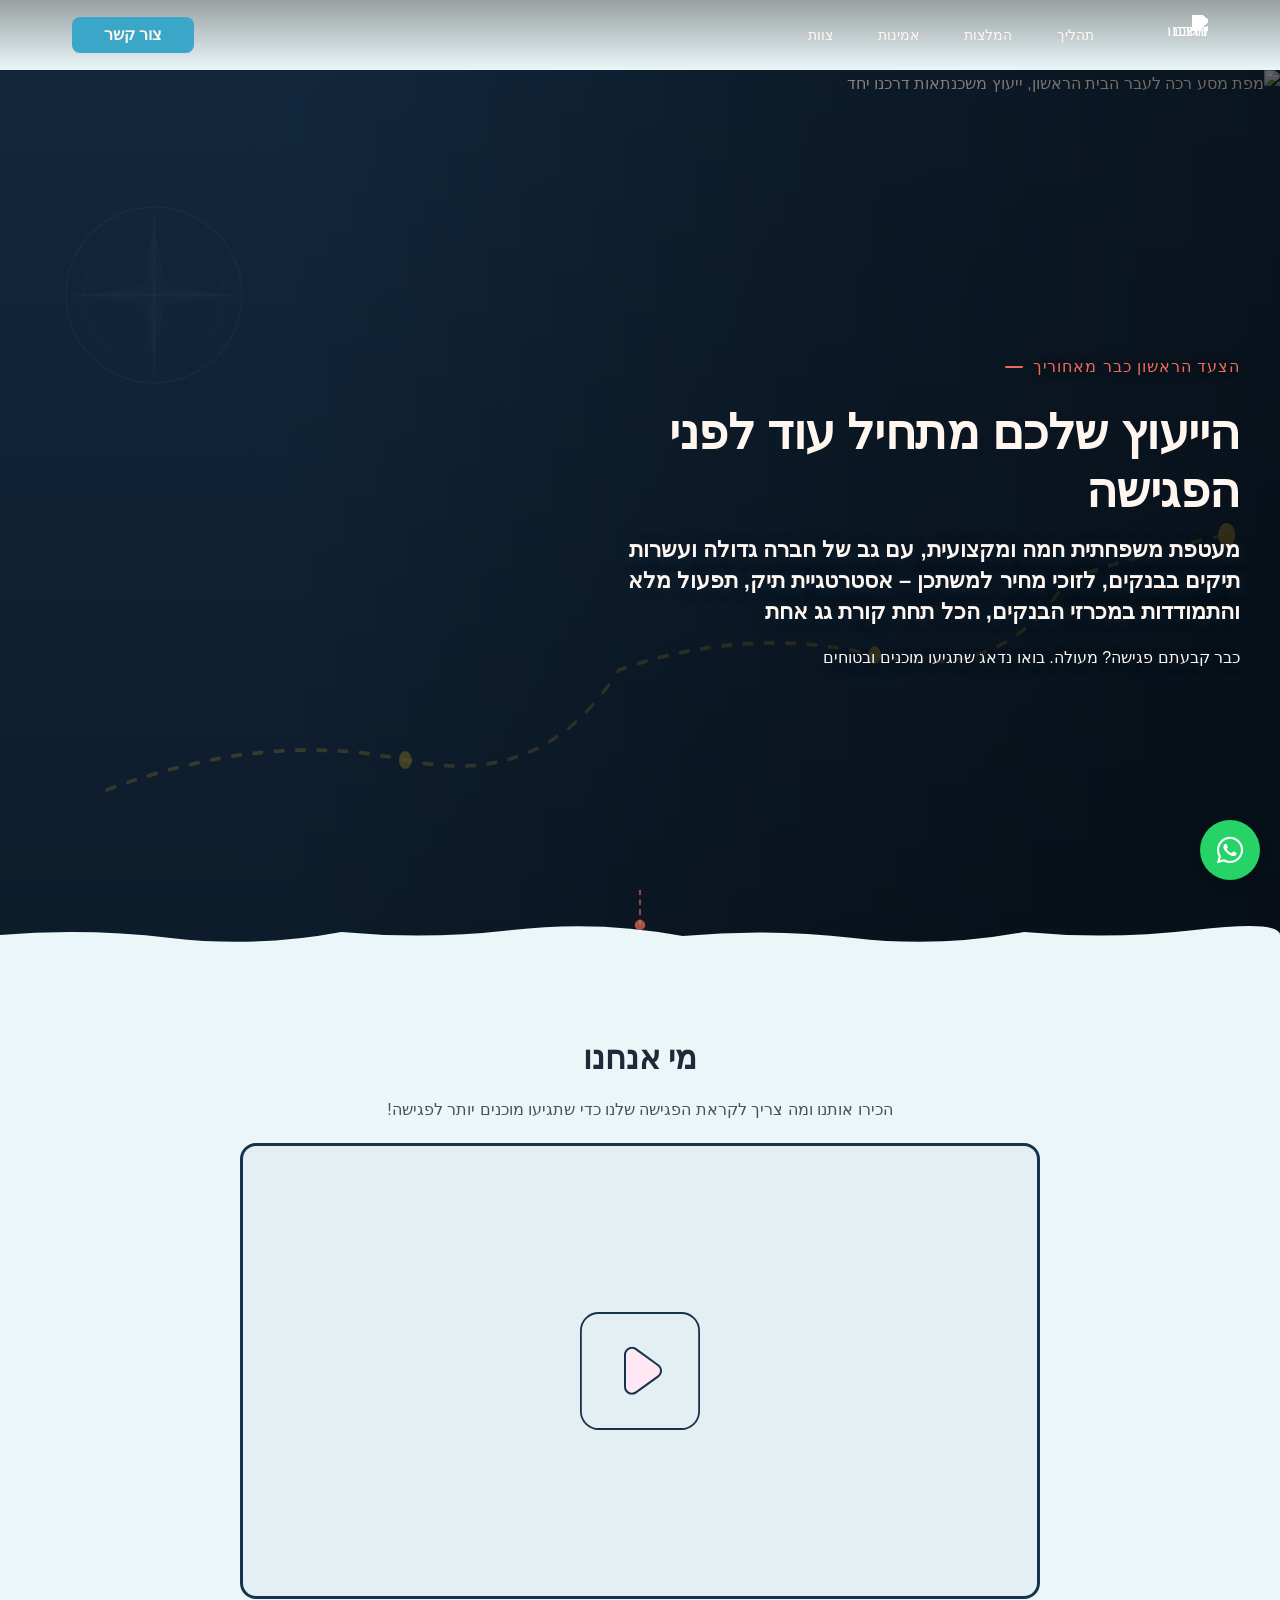
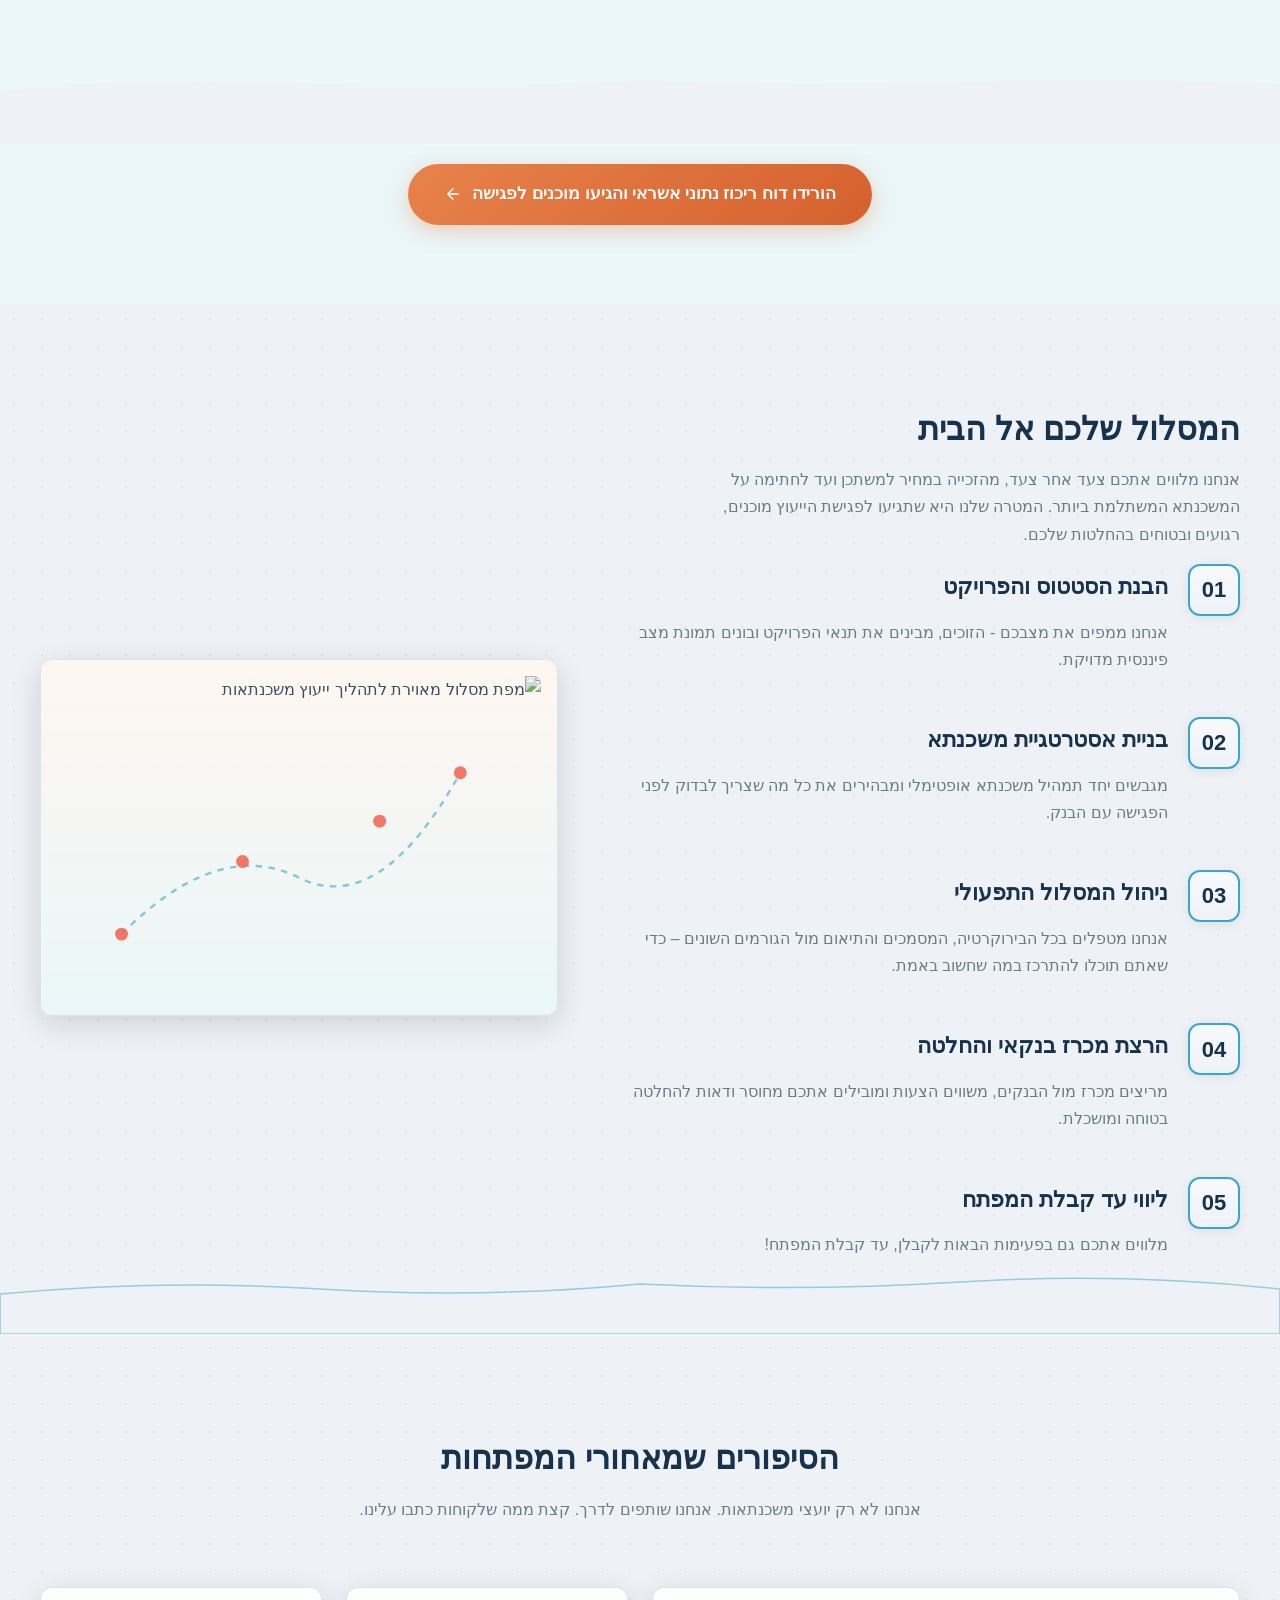
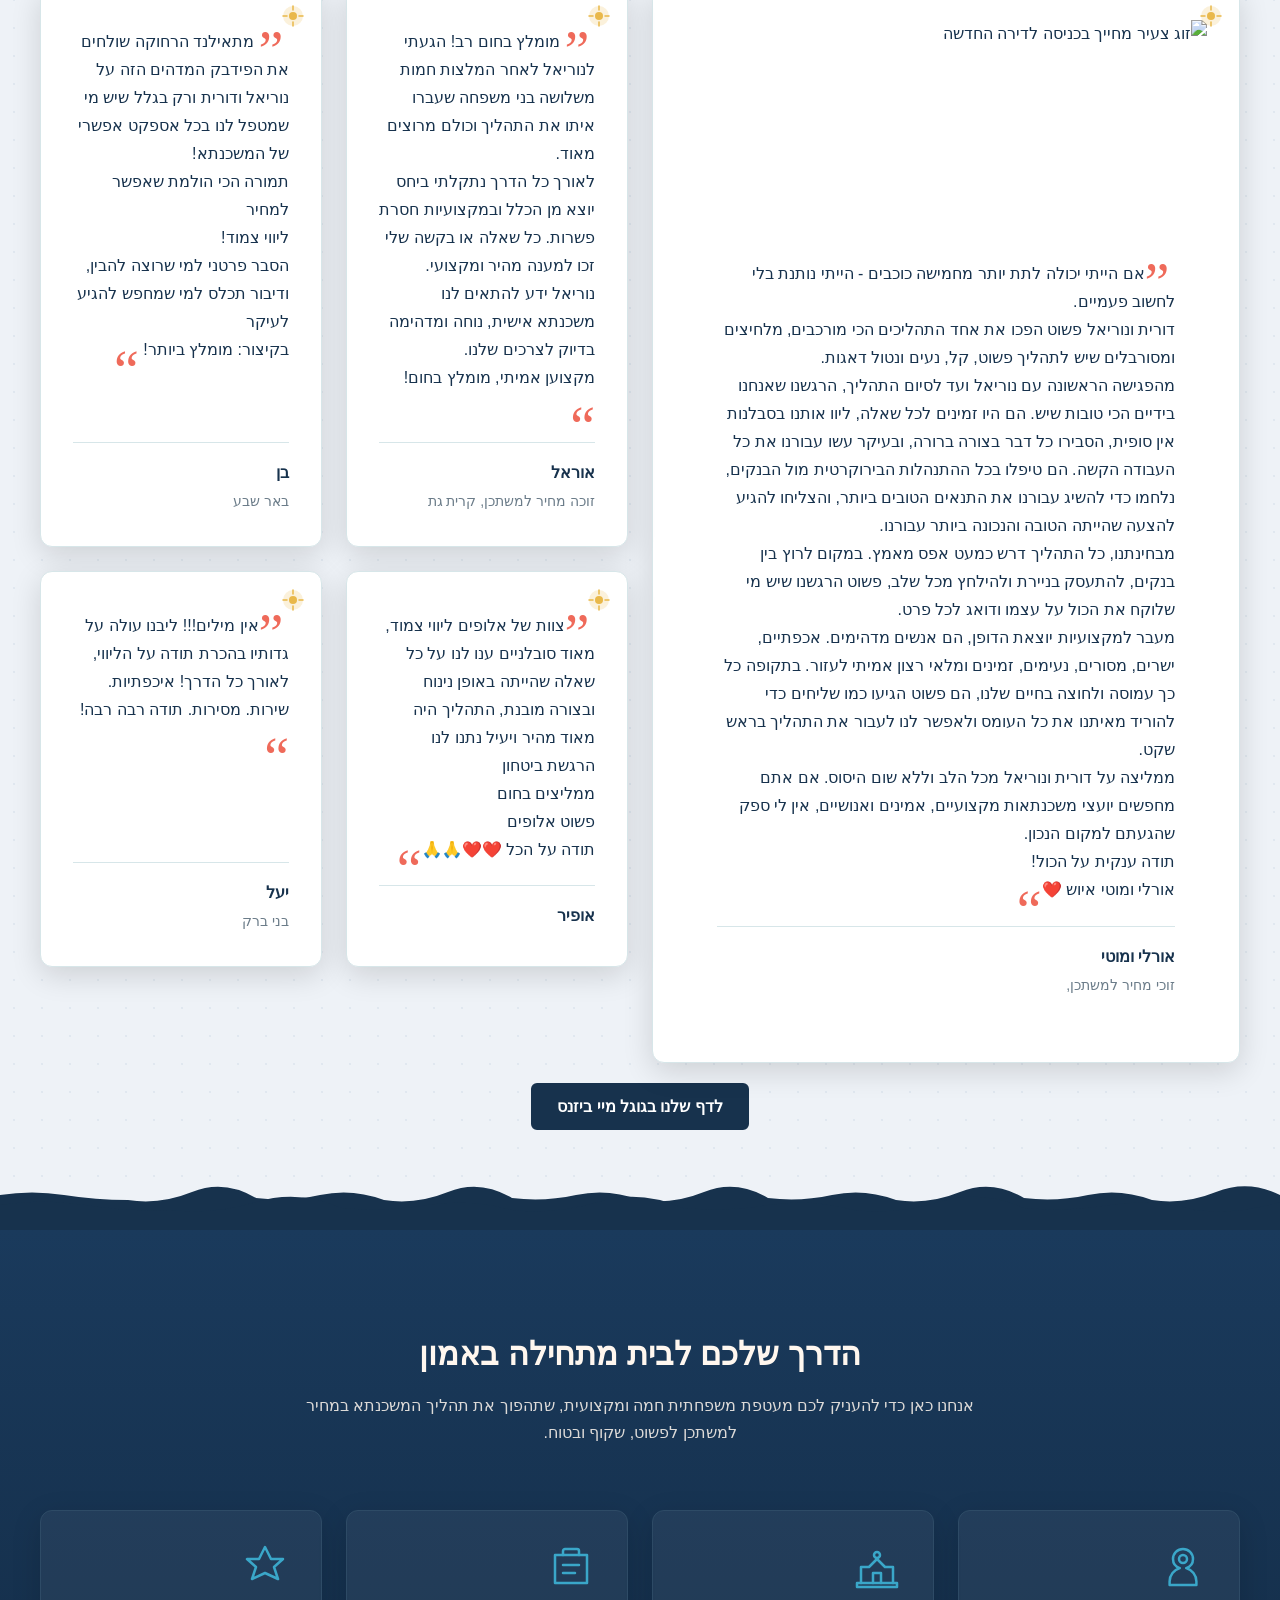
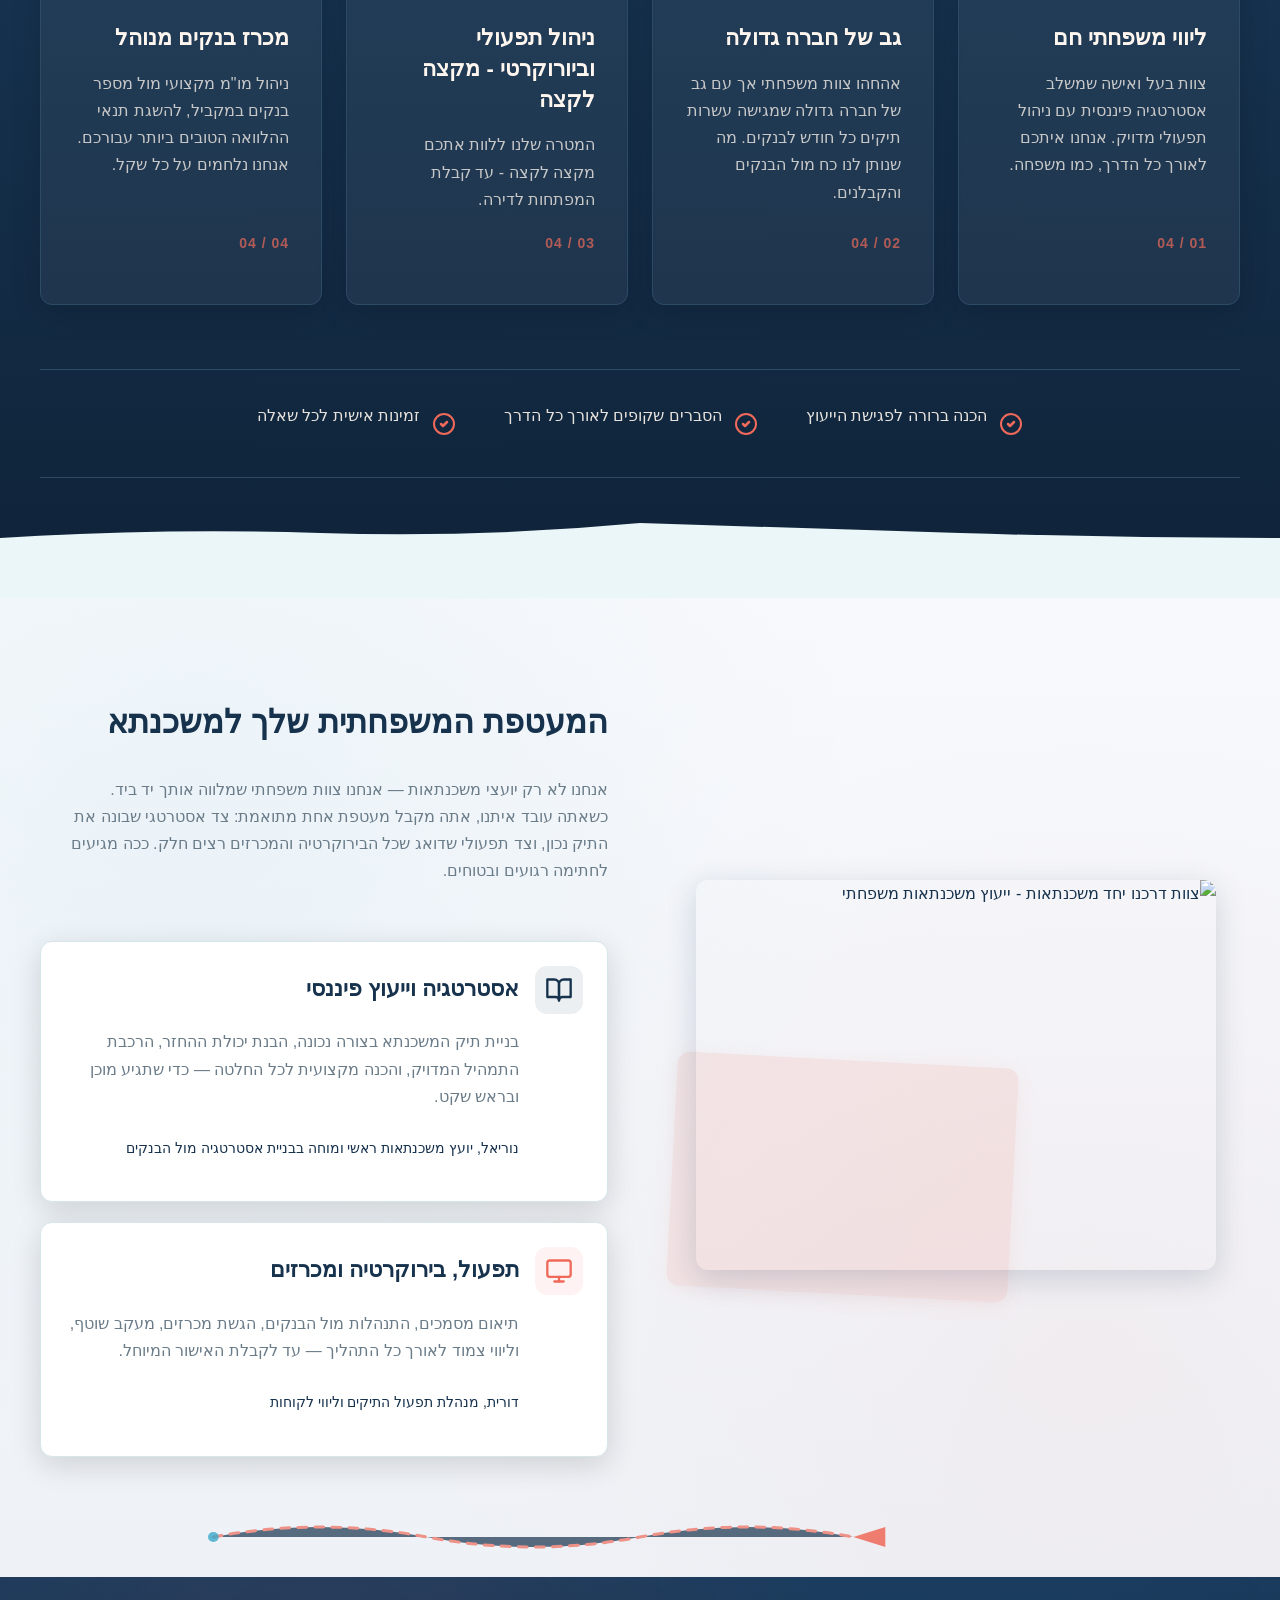
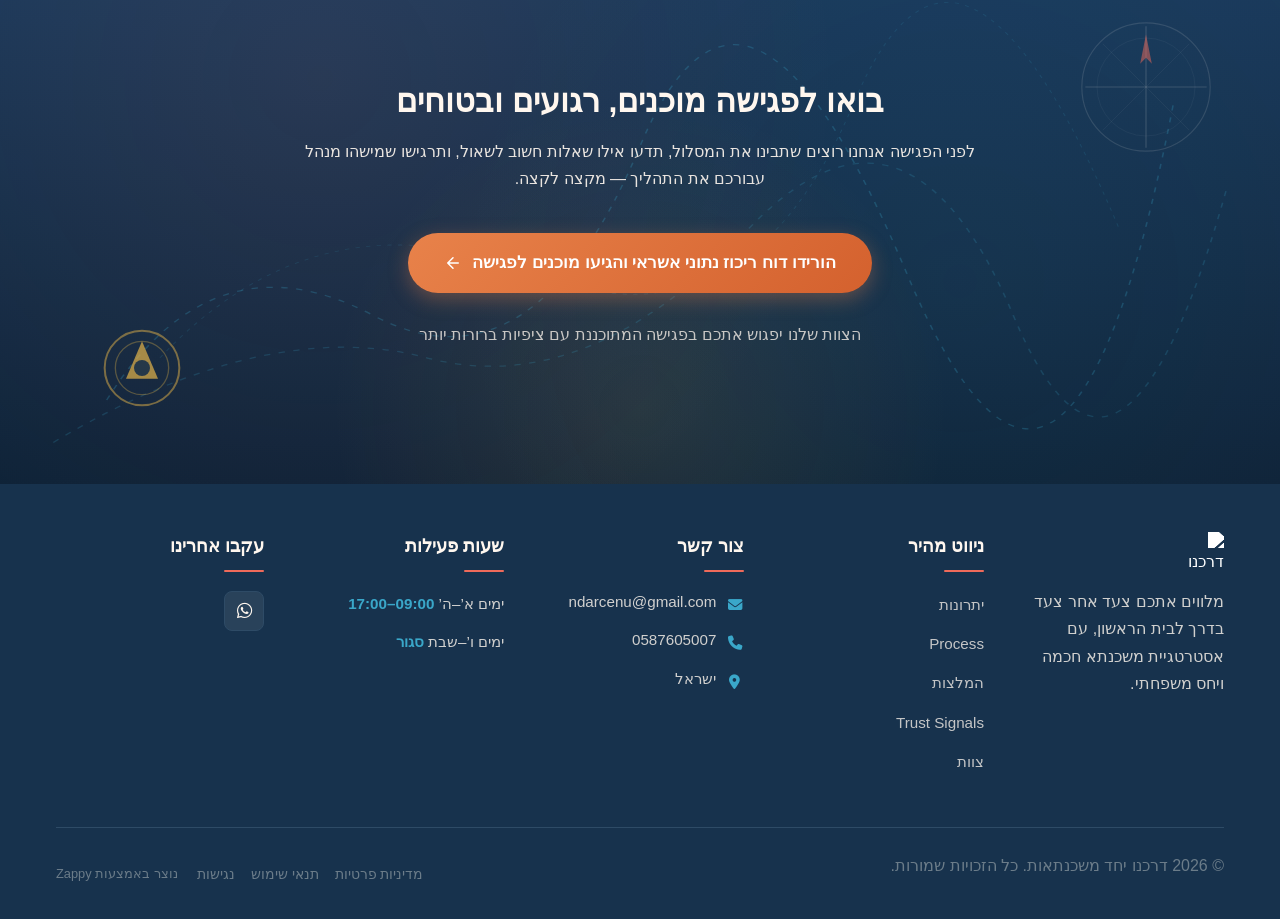
==== public/index.html @ cefd58da "Incremental sync: 1 page(s) — update_image" ====
<!doctype html><html dir="rtl" lang="he"><head><meta charset="UTF-8"><meta content="width=device-width,initial-scale=1" name="viewport"><meta content="index, follow" name="robots"><title>מלווים אתכם אל המפתח — דרכנו יחד משכנתאות</title><meta content="משפחה שסוללת לכם את הדרך לדירה בהנחה. ייעוץ משכנתאות אישי, אסטרטגיה פיננסית וליווי מלא מול הבנקים. בואו לפגישה מוכנים ובטוחים." name="description"><meta content="יועץ משכנתאות פיננסי, יועץ הלוואות משכנתא, דירה בהנחה, מחיר למשתכן, ליווי משכנתאות משפחתי" name="keywords"><link href="/assets/favicon.ico" rel="icon" type="image/x-icon"><link href="/assets/favicon-16x16.png" rel="icon" type="image/png" sizes="16x16"><link href="/assets/favicon-32x32.png" rel="icon" type="image/png" sizes="32x32"><link href="/assets/favicon-48x48.png" rel="icon" type="image/png" sizes="48x48"><link href="/assets/favicon-192x192.png" rel="icon" type="image/png" sizes="192x192"><link href="/assets/favicon-512x512.png" rel="icon" type="image/png" sizes="512x512"><link href="/assets/apple-touch-icon.png" rel="apple-touch-icon"><script>!function(){"use strict";var t="e0e02f18-466a-4243-9578-8dff52d2476e",e="https://api.zappy5.com/api/analytics/track",a=18e5,n=2592e6,o=!0,i=!0,r=!0;var s=function(){var e="zappy_visitor_"+t,a=null;try{if(a=localStorage.getItem(e)){var o=JSON.parse(a),i=Date.now();if(i-o.created<n)return o.lastSeen=i,localStorage.setItem(e,JSON.stringify(o)),o.id}}catch(t){console.warn("Zappy Analytics: LocalStorage not available")}var r="zv_"+Date.now()+"_"+Math.random().toString(36).substr(2,9);try{localStorage.setItem(e,JSON.stringify({id:r,created:Date.now(),lastSeen:Date.now()}))}catch(t){}return r}(),c=function(){var e="zappy_session_"+t,n=null;try{if(n=sessionStorage.getItem(e)){var o=JSON.parse(n),i=Date.now();if(i-o.timestamp<a)return o.timestamp=i,sessionStorage.setItem(e,JSON.stringify(o)),o.id}}catch(t){console.warn("Zappy Analytics: SessionStorage not available")}var r="zs_"+Date.now()+"_"+Math.random().toString(36).substr(2,9);try{sessionStorage.setItem(e,JSON.stringify({id:r,timestamp:Date.now()}))}catch(t){}return r}();function l(a,n){n=n||{};var o={website_id:t,event_type:a,page_path:window.location.pathname,referrer:document.referrer||"direct",visitor_id:s,session_id:c,metadata:n};if(navigator.sendBeacon){var i=new Blob([JSON.stringify(o)],{type:"application/json"});navigator.sendBeacon(e,i)}else fetch(e,{method:"POST",headers:{"Content-Type":"application/json"},body:JSON.stringify(o),keepalive:!0}).catch(function(t){console.warn("Zappy Analytics: Failed to track event",t)})}o&&l("pageview",{title:document.title,url:window.location.href}),i&&document.addEventListener("click",function(t){var e=t.target;if("BUTTON"===e.tagName||e.closest("button")){var a="BUTTON"===e.tagName?e:e.closest("button");l("click",{element:"button",text:a.textContent.trim().substring(0,100),id:a.id||null,class:a.className||null})}else if("A"===e.tagName||e.closest("a")){var n="A"===e.tagName?e:e.closest("a");l("navigation",{element:"link",text:n.textContent.trim().substring(0,100),href:n.href,external:n.hostname!==window.location.hostname})}},!0),r&&document.addEventListener("submit",function(t){var e=t.target;l("form_submit",{form_id:e.id||null,form_name:e.name||null,form_action:e.action||null,form_method:e.method||"GET"})},!0);var d=Date.now();window.addEventListener("beforeunload",function(){l("page_unload",{time_on_page:Math.floor((Date.now()-d)/1e3),page_path:window.location.pathname})}),window.zappyAnalytics={track:l,getVisitorId:function(){return s},getSessionId:function(){return c}}}()</script><script>!function(){"use strict";if(!window.zappyFireMarketingEvent){var t={begin_checkout:"checkout_started",purchase:"checkout_complete",add_to_cart:"add_to_cart",view_product:"view_product"},e={whatsapp_click:{ga4:"contact",meta:"Contact",gtm:"whatsapp_click",ecom:!1},phone_click:{ga4:"contact",meta:"Contact",gtm:"phone_click",ecom:!1},contact_form_submitted:{ga4:"generate_lead",meta:"Lead",gtm:"contact_form_submitted",ecom:!1},checkout_started:{ga4:"begin_checkout",meta:"InitiateCheckout",gtm:"begin_checkout",ecom:!0},checkout_complete:{ga4:"purchase",meta:"Purchase",gtm:"purchase",ecom:!0},product_inquiry:{ga4:"generate_lead",meta:"Lead",gtm:"product_inquiry",ecom:!1},add_to_cart:{ga4:"add_to_cart",meta:"AddToCart",gtm:"add_to_cart",ecom:!0},view_product:{ga4:"view_item",meta:"ViewContent",gtm:"view_item",ecom:!0}};window.zappyFireMarketingEvent=function(r,o,u){try{u=u||{};var p=t[r]||r,d=e[p];if(!d)return;if((o=o||{}).pagePath||o.page_path||(o.pagePath=a()),"checkout_complete"===p){var l=String(o.orderId||o.order_id||o.transaction_id||"");if(l&&function(t){if(!t)return!1;try{return"1"===sessionStorage.getItem(i(t))}catch(t){return!1}}(l))return;l&&function(t){if(t)try{sessionStorage.setItem(i(t),"1")}catch(t){}}(l)}if(!u.skipFirstParty)try{window.zappyAnalytics&&"function"==typeof window.zappyAnalytics.track&&window.zappyAnalytics.track(p,o)}catch(t){}try{if(window.dataLayer=window.dataLayer||[],d.ecom){var _=c(p,o),m={};_.transaction_id&&(m.transaction_id=_.transaction_id),null!=_.value&&(m.value=_.value),_.currency&&(m.currency=_.currency),_.items&&(m.items=_.items),window.dataLayer.push({event:d.gtm,ecommerce:m}),"checkout_complete"!==p&&"checkout_started"!==p||window.dataLayer.push({event:p,ecommerce:m})}else{var s={event:d.gtm};for(var h in o)Object.prototype.hasOwnProperty.call(o,h)&&(s[h]=o[h]);window.dataLayer.push(s)}}catch(t){}try{"function"==typeof window.gtag&&window.gtag("event",d.ga4,c(p,o))}catch(t){}try{"function"==typeof window.fbq&&window.fbq("track",d.meta,function(t,e){for(var r=n(e=e||{}),a=parseFloat(null!=e.value?e.value:null!=e.total?e.total:0)||0,c=String(e.currency||"USD").toUpperCase(),i=[],o=0,u=0;u<r.length;u++)r[u].item_id&&i.push(r[u].item_id),o+=r[u].quantity||1;if("checkout_complete"===t)return{value:a,currency:c,content_ids:i.length?i:void 0,content_type:"product",num_items:o||void 0,order_id:String(e.order_id||e.orderId||e.transaction_id||e.orderNumber||"")||void 0};if("checkout_started"===t)return{value:a,currency:c,content_ids:i.length?i:void 0,content_type:"product",num_items:o||parseInt(null!=e.itemCount?e.itemCount:0,10)||void 0};if("add_to_cart"===t){var p=String(e.productId||e.product_id||i[0]||"");return{value:a||(r[0]?r[0].price*r[0].quantity:0),currency:c,content_ids:p?[p]:i.length?i:void 0,content_type:"product",content_name:e.productName||e.product_name||r[0]&&r[0].item_name,num_items:parseInt(null!=e.quantity?e.quantity:o||1,10)||1}}if("view_product"===t){var d=String(e.productId||e.product_id||i[0]||"");return{value:a||parseFloat(null!=e.price?e.price:0)||0,currency:c,content_ids:d?[d]:i.length?i:void 0,content_type:"product",content_name:e.productName||e.product_name||r[0]&&r[0].item_name}}return"whatsapp_click"===t||"phone_click"===t?{content_name:"whatsapp_click"===t?"WhatsApp":"Phone",content_category:"contact"}:"contact_form_submitted"===t||"product_inquiry"===t?{content_name:"product_inquiry"===t?"Product inquiry":"Contact form",content_category:e.productName||e.product_name||void 0}:e}(p,o))}catch(t){}}catch(t){}};var r=Object.create(null);document.addEventListener("click",function(t){try{var e=t.target;if(!e)return;var r=u(e,".whatsapp-float, a.whatsapp-float, [data-zappy-whatsapp]"),n=function(t){for(var e=t;e&&e!==document;){if("A"===e.tagName)return e;e=e.parentElement}return null}(e),c=n&&n.href||"";if(r||n&&function(t){if(!t)return!1;var e=String(t).toLowerCase();return-1!==e.indexOf("wa.me/")||-1!==e.indexOf("api.whatsapp.com")||-1!==e.indexOf("whatsapp.com/send")||0===e.indexOf("whatsapp:")}(c)){if(!o("wa:"+c)){var i=r?"float":"link";window.zappyFireMarketingEvent("whatsapp_click",{source:i,href:c||null,pagePath:a()})}return}var p=u(e,".phone-header-btn, .nav-phone-btn, .call-btn, [data-zappy-phone]"),d="";if(n&&n.href&&0===String(n.href).toLowerCase().indexOf("tel:")?d=n.href:p&&p.href&&0===String(p.href).toLowerCase().indexOf("tel:")&&(d=p.href),p||d){var l="";return d&&(l=String(d).replace(/^tel:/i,"").trim()),void(o("tel:"+(l||p&&p.id||"btn"))||window.zappyFireMarketingEvent("phone_click",{source:p?"button":"link",phone:l||null,href:d||null,pagePath:a()}))}}catch(t){}},!0)}function a(){try{if(window.ZAPPY_CONFIG&&window.ZAPPY_CONFIG.currentPagePath)return window.ZAPPY_CONFIG.currentPagePath}catch(t){}try{return window.location.pathname||"/"}catch(t){return"/"}}function n(t){var e=(t=t||{}).items||t.cartItems||t.cart_items||t.lineItems||[];Array.isArray(e)||(e=[]);for(var r=[],a=0;a<e.length;a++){var n=e[a];if(n&&"object"==typeof n){var c=String(n.item_id||n.productId||n.product_id||n.id||"").trim(),i=String(n.item_name||n.productName||n.product_name||n.name||"").trim(),o=parseFloat(null!=n.price?n.price:null!=n.unitPrice?n.unitPrice:0)||0,u=Math.max(1,parseInt(null!=n.quantity?n.quantity:null!=n.qty?n.qty:1,10)||1);(c||i)&&r.push({item_id:c||i,item_name:i||c,price:o,quantity:u})}}return r}function c(t,e){var r=n(e=e||{}),c=parseFloat(null!=e.value?e.value:null!=e.total?e.total:0)||0,i=String(e.currency||"USD").toUpperCase();if("checkout_complete"===t)return{transaction_id:String(e.transaction_id||e.orderId||e.order_id||e.orderNumber||"")||void 0,value:c,currency:i,items:r};if("checkout_started"===t)return{value:c,currency:i,items:r};if("add_to_cart"===t){var o=r.length?r:[{item_id:String(e.productId||e.product_id||""),item_name:String(e.productName||e.product_name||""),price:parseFloat(null!=e.value?e.value:null!=e.price?e.price:0)||0,quantity:parseInt(null!=e.quantity?e.quantity:1,10)||1}].filter(function(t){return t.item_id||t.item_name});return{value:c||(o[0]?o[0].price*o[0].quantity:0),currency:i,items:o}}if("view_product"===t){var u=r.length?r:[{item_id:String(e.productId||e.product_id||""),item_name:String(e.productName||e.product_name||""),price:parseFloat(null!=e.price?e.price:null!=e.value?e.value:0)||0,quantity:1}].filter(function(t){return t.item_id||t.item_name});return{currency:i,value:c||(u[0]?u[0].price:0),items:u}}return"whatsapp_click"===t||"phone_click"===t?{method:"whatsapp_click"===t?"whatsapp":"phone",page_path:e.pagePath||a()}:"contact_form_submitted"===t||"product_inquiry"===t?{page_path:e.pagePath||a()}:e}function i(t){return"zappy_purchase_fired_"+String(t||"")}function o(t){var e=Date.now();return!!(r[t]&&e-r[t]<800)||(r[t]=e,!1)}function u(t,e){return t&&t.closest?t.closest(e):null}}()</script><meta content="מלווים אתכם אל המפתח — דרכנו יחד משכנתאות" property="og:title"><meta content="משפחה שסוללת לכם את הדרך לדירה בהנחה. ייעוץ משכנתאות אישי, אסטרטגיה פיננסית וליווי מלא מול הבנקים. בואו לפגישה מוכנים ובטוחים." property="og:description"><meta content="summary_large_image" name="twitter:card"><meta content="מלווים אתכם אל המפתח — דרכנו יחד משכנתאות" name="twitter:title"><meta content="משפחה שסוללת לכם את הדרך לדירה בהנחה. ייעוץ משכנתאות אישי, אסטרטגיה פיננסית וליווי מלא מול הבנקים. בואו לפגישה מוכנים ובטוחים." name="twitter:description"><style id="zappy-critical-above-fold-css">html{box-sizing:border-box;-webkit-text-size-adjust:100%}*,::after,::before{box-sizing:inherit}body{margin:0;min-width:320px;overflow-x:clip}img,svg,video{max-width:100%;height:auto}main{display:block}.container{width:min(100% - 32px,1200px);margin-inline:auto}.navbar,header .navbar,header[role=banner],nav.navbar{position:relative;z-index:1000;width:100%}.nav-container,.navbar .container{display:flex;align-items:center;justify-content:space-between;min-height:64px}.logo,.logo-link img{display:block;width:35px;height:35px;object-fit:contain}#navMenu,.nav-menu{list-style:none;margin:0;padding:0}#navMenu a,.nav-menu a,.navbar .nav-links a,.navbar a{color:inherit;text-decoration:none}#navMenu .sub-menu,.nav-menu .sub-menu,.navbar .sub-menu{display:none}.fa,.fa-brands,.fa-regular,.fa-solid,.fab,.far,.fas{display:inline-block;min-width:1em;text-align:center}html:not(#zappy-noop) .navbar:has(.nav-ecommerce-icons)>.phone-header-btn,html:not(#zappy-noop)[data-zappy-site-type=ecommerce] .phone-header-btn{display:none!important;visibility:hidden!important;width:0!important;height:0!important;pointer-events:none!important}.zappy-preview-empty-store-cta{display:none!important;visibility:hidden!important;height:0!important;max-height:0!important;overflow:hidden!important;margin:0!important;padding:0!important;border:0!important;box-shadow:none!important}.zappy-catalog-menu{background:var(--surface-color,var(--surface,linear-gradient(135deg,#f8f9fa 0,#fff 100%)));border-bottom:1px solid var(--border-color,#e5e7eb);padding:0;position:sticky;top:0;z-index:90}.zappy-catalog-menu.rtl,.zappy-catalog-menu[dir=rtl]{direction:rtl}.zappy-catalog-menu.ltr,.zappy-catalog-menu[dir=ltr]{direction:ltr}.catalog-menu-container{max-width:1440px;margin:0 auto;display:flex;align-items:center;gap:8px;padding:10px 24px;overflow:visible}.catalog-menu-categories,.catalog-menu-list{display:flex;align-items:center;gap:4px;flex-wrap:wrap;margin:0;padding:0;list-style:none}.catalog-menu-item{display:inline-flex;align-items:center;padding:8px 16px;font-size:14px;font-weight:500;color:var(--text-color,var(--text,#374151));text-decoration:none;border-radius:20px;white-space:nowrap}.catalog-menu-all{background:var(--primary-color,var(--primary,#111));color:var(--text-light,#fff)!important}.catalog-menu-parent{position:relative;display:inline-flex;align-items:center}.catalog-menu-trigger{display:inline-flex;align-items:center;gap:6px}.catalog-menu-chevron{flex-shrink:0}.catalog-menu-parent>.sub-menu{display:none!important;visibility:hidden!important;opacity:0!important;pointer-events:none!important}.hero-section,.index-hero-section,section[class*=hero]{position:relative;overflow:hidden}.hero-section,.index-hero-section{min-height:560px}section[data-hero-type*=fullscreen]{min-height:100vh}.hero-bg-image,.hero-bg-wrapper,section[class*=hero] [class*=hero-bg]{position:absolute;inset:0;width:100%;height:100%}.hero-bg-image img,.hero-bg-wrapper img,section[class*=hero] [data-hero-bg],section[class*=hero] img[data-hero-background=true]{width:100%!important;height:100%!important;object-fit:cover!important;display:block}.hero-content,section[class*=hero] .container{position:relative;z-index:2}@media(max-width:768px){:root{--header-height:72px;--total-header-height:72px;--zappy-mobile-menu-top:72px}html[data-zappy-site-type=ecommerce] body{padding-top:var(--total-header-height,72px)}html[data-zappy-site-type=ecommerce] body>.navbar:not(.zappy-catalog-menu),html[data-zappy-site-type=ecommerce] body>nav.navbar{position:fixed!important;top:0;left:0;right:0;z-index:100000;width:100%;margin-bottom:0}.zappy-catalog-menu{position:fixed;top:var(--header-height,72px);left:0;right:0;z-index:99999}.nav-container,.navbar .container{min-height:60px}#navMenu,.nav-menu{max-width:100vw;overflow-x:hidden}.hero-section,.index-hero-section,section[class*=hero],section[data-hero-type*=fullscreen]{min-height:100svh}.hero-bg-image,.hero-bg-wrapper,.hero-scrim{min-height:100svh}}:root{--zappy-header-stack-height:calc(var(--zappy-announcement-height, 40px) + var(--header-height, 72px))}body:has(.zappy-announcement-bar) .navbar:not(.zappy-catalog-menu):not(.mobile-search-panel),body:has(.zappy-announcement-bar) header.navbar,body:has(.zappy-announcement-bar) nav.navbar:not(.zappy-catalog-menu){top:var(--zappy-announcement-height,40px)!important}body:has(.zappy-announcement-bar) .index-hero-section,body:has(.zappy-announcement-bar) main>section[class*=hero]:first-of-type,body:has(.zappy-announcement-bar) section[data-hero-type^=fullscreen]{margin-top:calc(-1 * var(--zappy-header-stack-height))!important;padding-top:calc(var(--zappy-header-stack-height))!important}[data-zappy-content-align]{display:flex!important;flex-direction:column!important}[data-zappy-content-align^=top-]{justify-content:flex-start!important}[data-zappy-content-align^=center-],[data-zappy-content-align^=lower-],[data-zappy-content-align^=upper-]{justify-content:center!important}[data-zappy-content-align^=bottom-]{justify-content:flex-end!important}[data-zappy-content-align$="-left"],[data-zappy-content-align$="-mid-left"]{align-items:flex-start!important;text-align:start!important}[data-zappy-content-align$="-center"]{align-items:center!important;text-align:center!important}[data-zappy-content-align$="-mid-right"],[data-zappy-content-align$="-right"]{align-items:flex-end!important;text-align:end!important}[data-zappy-content-align] [data-zappy-align-target]{margin-left:auto;margin-right:auto}[data-zappy-content-align$="-center"] [data-zappy-align-target],[data-zappy-content-align$="-center"] [data-zappy-align-target]>*{text-align:center!important}</style><link href="/styles.css" rel="stylesheet"><script>window.ZAPPY_WEBSITE_ID="e0e02f18-466a-4243-9578-8dff52d2476e",window.ZAPPY_API_BASE="https://api.zappy5.com"</script><link href="/assets/site-image-index-hero-image-1.webp" rel="preload" as="image" fetchpriority="high"><style id="zappy-dropdown-submenu-styles">#navMenu li:has(.sub-menu),.nav-menu li:has(.sub-menu),.navbar li:has(.sub-menu),nav li:has(.sub-menu){position:relative}#navMenu .sub-menu,.nav-menu .sub-menu,.navbar .sub-menu,nav .sub-menu{display:block!important;position:absolute!important;top:100%;left:0;min-width:220px;border-radius:8px;box-shadow:0 8px 25px rgba(0,0,0,.15);padding:8px 0;opacity:0;visibility:hidden;transform:translateY(10px);transition:all .3s ease;z-index:1000;list-style:none;pointer-events:none}#navMenu li:hover>.sub-menu,.nav-menu li:hover>.sub-menu,.navbar li:hover>.sub-menu,nav li:hover>.sub-menu{opacity:1!important;visibility:visible!important;transform:translateY(0)!important;pointer-events:auto!important}.sub-menu li{list-style:none;margin:0;padding:0}.sub-menu a{display:block!important;padding:10px 16px!important;color:var(--text-dark,#333)!important;font-weight:500;text-decoration:none;white-space:nowrap;transition:background-color .2s}.sub-menu .zappy-nav-child>a{padding-left:28px!important;font-size:.9em!important;opacity:.85!important}[dir=rtl] .sub-menu .zappy-nav-child>a,html[lang=ar] .sub-menu .zappy-nav-child>a,html[lang=he] .sub-menu .zappy-nav-child>a{padding-left:10px!important;padding-right:28px!important}.sub-menu .zappy-nav-parent>a{font-weight:600!important}.sub-menu a:hover{background-color:#f5f5f5}[dir=rtl] .nav-menu .sub-menu,[dir=rtl] .navbar .sub-menu,[dir=rtl] nav .sub-menu,html[lang=ar] .nav-menu .sub-menu,html[lang=ar] .navbar .sub-menu,html[lang=ar] nav .sub-menu,html[lang=he] .nav-menu .sub-menu,html[lang=he] .navbar .sub-menu,html[lang=he] nav .sub-menu{left:auto!important;right:0!important}.sub-menu:empty,.sub-menu:not(:has(li)):not(:has(> a)),.sub-menu:not(:has(li:not(.zappy-hidden-menu-item))):not(:has(> a)){display:none!important;opacity:0!important;visibility:hidden!important;pointer-events:none!important}li:has(.menu-group-title):hover>.sub-menu{opacity:1!important;visibility:visible!important;transform:translateY(0)!important;pointer-events:auto!important}#navMenu>li>.menu-group-title,.nav-menu>li>.menu-group-title{display:inline-block;padding:.5rem 1rem;cursor:default;user-select:none}@media (max-width:768px){#navMenu .sub-menu,.nav-menu .sub-menu,.navbar .sub-menu,nav .sub-menu{position:static!important;transform:none!important;box-shadow:none!important;background:0 0!important;max-height:0;overflow:hidden;opacity:0;visibility:hidden;transition:max-height .3s ease,opacity .3s ease;padding:0!important;border-radius:0!important}#navMenu .sub-menu.mobile-expanded,.nav-menu .sub-menu.mobile-expanded,.navbar .sub-menu.mobile-expanded{max-height:none!important;overflow-y:visible!important;opacity:1!important;visibility:visible!important;padding:8px 0 8px 16px!important}[dir=rtl] .sub-menu.mobile-expanded,html[lang=he] .sub-menu.mobile-expanded{padding:8px 16px 8px 0!important}#navMenu li:hover>.sub-menu,.nav-menu li:hover>.sub-menu,.navbar li:hover>.sub-menu,nav li:hover>.sub-menu{opacity:0;visibility:hidden;pointer-events:none}#navMenu li>.sub-menu.mobile-expanded,.nav-menu li>.sub-menu.mobile-expanded,.navbar li>.sub-menu.mobile-expanded,nav li>.sub-menu.mobile-expanded{opacity:1!important;visibility:visible!important;pointer-events:auto!important}#navMenu li:has(.sub-menu),.nav-menu li:has(.sub-menu),.navbar li:has(.sub-menu),nav li:has(.sub-menu){display:flex!important;flex-wrap:wrap!important;align-items:center!important;position:relative!important;min-height:44px!important}#navMenu li:has(.sub-menu)>a,.nav-menu li:has(.sub-menu)>a,.navbar li:has(.sub-menu)>a,nav li:has(.sub-menu)>a{flex:1!important;min-width:0!important}#navMenu li:has(.sub-menu)>.menu-group-title,.nav-menu li:has(.sub-menu)>.menu-group-title,.navbar li:has(.sub-menu)>.menu-group-title,nav li:has(.sub-menu)>.menu-group-title{flex:1!important;min-width:0!important;display:flex!important;align-items:center!important;padding:12px 16px!important;min-height:44px!important;line-height:1.4!important;font-weight:600!important;box-sizing:border-box!important}#navMenu li:has(.sub-menu)>.sub-menu,.nav-menu li:has(.sub-menu)>.sub-menu,.navbar li:has(.sub-menu)>.sub-menu,nav li:has(.sub-menu)>.sub-menu{flex-basis:100%!important;width:100%!important}#navMenu li:has(.sub-menu)>a [class*=arrow],#navMenu li:has(.sub-menu)>a [class*=chevron],.nav-menu li:has(.sub-menu)>a .fa-angle-down,.nav-menu li:has(.sub-menu)>a .fa-chevron-down,.nav-menu li:has(.sub-menu)>a [class*=arrow],.nav-menu li:has(.sub-menu)>a [class*=chevron],nav li:has(.sub-menu)>a [class*=arrow],nav li:has(.sub-menu)>a [class*=chevron]{display:none!important;visibility:hidden!important}.mobile-submenu-toggle{display:flex!important;align-items:center!important;justify-content:center!important;width:44px!important;height:auto!important;background:0 0!important;border:none!important;cursor:pointer!important;color:var(--text-light)!important;position:static!important;flex-shrink:0!important;align-self:stretch!important;z-index:2!important;padding:0!important;margin:0!important}.mobile-submenu-toggle::after{content:''!important;width:0!important;height:0!important;border-left:6px solid transparent!important;border-right:6px solid transparent!important;border-top:7px solid currentColor!important;transition:transform .3s ease!important}.mobile-submenu-toggle.expanded::after{transform:rotate(180deg)!important}.sub-menu a{padding:10px 0!important;display:block!important;color:var(--text-light)!important;white-space:normal!important}.sub-menu .zappy-nav-child>a{padding-left:28px!important;font-size:.9em!important;opacity:.85!important}[dir=rtl] .sub-menu .zappy-nav-child>a,html[lang=ar] .sub-menu .zappy-nav-child>a,html[lang=he] .sub-menu .zappy-nav-child>a{padding-left:0!important;padding-right:28px!important}.sub-menu .zappy-nav-parent>a{font-weight:600!important}#navMenu.active,.nav-menu.active{max-width:100vw!important;overflow-x:hidden!important;box-sizing:border-box!important}.navbar .sub-menu li a,.zappy-products-dropdown .sub-menu a,nav.navbar .sub-menu li a{color:var(--text-light)!important}}@media (min-width:769px){.mobile-submenu-toggle{display:none!important}}</style><style id="zappy-widget-visibility">html[dir=rtl] .whatsapp-float{right:20px!important;left:auto!important}html:not([dir]) .whatsapp-float,html[dir=ltr] .whatsapp-float{left:20px!important;right:auto!important}html[dir=rtl] #mic-access-tool-general-button,html[dir=rtl] #mic-init-access-tool #mic-access-tool-general-button,html[dir=rtl] #mic-init-access-tool .mic-access-tool-general-button,html[dir=rtl] ._access-icon,html[dir=rtl] .mic-access-tool-general-button{left:20px!important;right:auto!important}html:not([dir]) #mic-access-tool-general-button,html:not([dir]) #mic-init-access-tool #mic-access-tool-general-button,html:not([dir]) #mic-init-access-tool .mic-access-tool-general-button,html:not([dir]) ._access-icon,html:not([dir]) .mic-access-tool-general-button,html[dir=ltr] #mic-access-tool-general-button,html[dir=ltr] #mic-init-access-tool #mic-access-tool-general-button,html[dir=ltr] #mic-init-access-tool .mic-access-tool-general-button,html[dir=ltr] ._access-icon,html[dir=ltr] .mic-access-tool-general-button{right:20px!important;left:auto!important}@media (max-width:768px){.whatsapp-float{display:flex!important}}@media (min-width:769px){.whatsapp-float{display:flex!important}}@media (max-width:768px){#mic-access-tool-general-button,#mic-init-access-tool #mic-access-tool-general-button,#mic-init-access-tool .mic-access-tool-general-button,._access-icon,.mic-access-tool-general-button{display:flex!important;visibility:visible!important;opacity:1!important;pointer-events:auto!important}#mic-access-tool-box.opened-mic-access-tool,#mic-init-access-tool #mic-access-tool-box.opened-mic-access-tool,.mic-access-tool-box.opened-mic-access-tool{visibility:visible!important;opacity:1!important;pointer-events:auto!important}}@media (min-width:769px){#mic-access-tool-general-button,#mic-init-access-tool #mic-access-tool-general-button,#mic-init-access-tool .mic-access-tool-general-button,._access-icon,.mic-access-tool-general-button{display:flex!important;visibility:visible!important;opacity:1!important;pointer-events:auto!important}#mic-access-tool-box.opened-mic-access-tool,#mic-init-access-tool #mic-access-tool-box.opened-mic-access-tool,.mic-access-tool-box.opened-mic-access-tool{visibility:visible!important;opacity:1!important;pointer-events:auto!important}}</style></head><body><meta charset="UTF-8"><meta content="width=device-width,initial-scale=1" name="viewport"><title>מלווים אתכם אל המפתח — דרכנו יחד משכנתאות</title><meta content="משפחה שסוללת לכם את הדרך לדירה בהנחה. ייעוץ משכנתאות אישי, אסטרטגיה פיננסית וליווי מלא מול הבנקים. בואו לפגישה מוכנים ובטוחים." name="description"><meta content="יועץ משכנתאות פיננסי, יועץ הלוואות משכנתא, דירה בהנחה, מחיר למשתכן, ליווי משכנתאות משפחתי" name="keywords"><meta content="index, follow" name="robots"><meta content="מלווים אתכם אל המפתח — דרכנו יחד משכנתאות" property="og:title"><meta content="משפחה שסוללת לכם את הדרך לדירה בהנחה. ייעוץ משכנתאות אישי, אסטרטגיה פיננסית וליווי מלא מול הבנקים. בואו לפגישה מוכנים ובטוחים." property="og:description"><meta content="website" property="og:type"><meta content="he_IL" property="og:locale"><meta content="summary_large_image" name="twitter:card"><meta content="מלווים אתכם אל המפתח — דרכנו יחד משכנתאות" name="twitter:title"><meta content="משפחה שסוללת לכם את הדרך לדירה בהנחה. ייעוץ משכנתאות אישי, אסטרטגיה פיננסית וליווי מלא מול הבנקים. בואו לפגישה מוכנים ובטוחים." name="twitter:description"><style>.skip-link{position:absolute;top:0;left:0;transform:translateY(-200%);padding:12px 18px;background:var(--bg-dark,#1a1a1a);color:var(--text-light,#fff);font-weight:600;border-radius:0 0 8px 0;z-index:10000}.skip-link:focus{transform:none;outline:2px solid var(--ring,#fff);outline-offset:2px}:focus-visible{outline:2px solid var(--ring,currentColor);outline-offset:3px}</style><link href="/assets/favicon.ico" rel="icon" type="image/x-icon"><link href="/assets/favicon-16x16.png" rel="icon" type="image/png" sizes="16x16"><link href="/assets/favicon-32x32.png" rel="icon" type="image/png" sizes="32x32"><link href="/assets/favicon-48x48.png" rel="icon" type="image/png" sizes="48x48"><link href="/assets/favicon-192x192.png" rel="icon" type="image/png" sizes="192x192"><link href="/assets/favicon-512x512.png" rel="icon" type="image/png" sizes="512x512"><link href="/assets/apple-touch-icon.png" rel="apple-touch-icon"><link href="https://cdn.jsdelivr.net/npm/vanilla-cookieconsent@3/dist/cookieconsent.css" rel="stylesheet"><a href="#main" class="skip-link">דלג לתוכן הראשי</a><nav class="navbar" dir="rtl" style="margin-bottom:0px;position:fixed !important;left:0px !important;right:0px !important;z-index:100000 !important;background-color:transparent !important;box-shadow:none"><button aria-label="Menu" class="mobile-toggle" data-element-id="btn-1785068922823-uh8pb90tw" data-element-type="button" data-native-element="true" id="mobileToggle"><svg viewBox="0 0 24 24" fill="none" height="24" width="24" style="width:24px !important;height:24px !important;display:block !important" class="hamburger-icon"><path d="M3 12h18M3 6h18M3 18h18" stroke="currentColor" stroke-width="2" stroke-linecap="round"></path></svg> <svg viewBox="0 0 24 24" fill="none" height="24" width="24" style="width:24px !important;height:24px !important;display:none !important" class="close-icon"><path d="M18 6L6 18M6 6l12 12" stroke="currentColor" stroke-width="2" stroke-linecap="round"></path></svg></button> <button aria-label="Call" class="phone-header-btn" data-element-id="btn-1785068922823-3mic7wbvt" data-element-type="button" data-native-element="true" data-phone="0587605007"><svg viewBox="0 0 24 24" fill="currentColor" height="24" width="24" style="width:24px;height:24px"><path d="M22 16.92v3a2 2 0 0 1-2.18 2 19.79 19.79 0 0 1-8.63-3.07 19.5 19.5 0 0 1-6-6 19.79 19.79 0 0 1-3.07-8.67A2 2 0 0 1 4.11 2h3a2 2 0 0 1 2 1.72 12.84 12.84 0 0 0 .7 2.81 2 2 0 0 1-.45 2.11L8.09 9.91a16 16 0 0 0 6 6l1.27-1.27a2 2 0 0 1 2.11-.45 12.84 12.84 0 0 0 2.81.7A2 2 0 0 1 22 16.92z"></path></svg></button><div class="nav-container"><div class="nav-right-group"><div class="nav-brand"><a href="/" class="logo-link"><img alt="דרכנו יחד משכנתאות" decoding="async" height="35" src="/assets/image-mortgage-consulting-logo.webp?v=1785268762704-a9w6tf" width="35" class="logo" data-image-type="logo"></a></div><ul class="nav-menu" id="navMenu"><li><a href="#process">תהליך</a></li><li><a href="#testimonials">המלצות</a></li><li><a href="#trust-signals">אמינות</a></li><li><a href="#team">צוות</a></li></ul></div><div class="nav-cta-container"><li class="nav-cta-item"><a href="#cta" class="nav-cta-btn" data-element-id="btn-1785068951488-oqvumpefd" data-element-type="button" style="border-color:rgb(58, 167, 201) !important;color:rgb(255, 247, 239) !important;background-color:rgb(58, 167, 201) !important;background-image:none !important" data-native-element="true" data-text-color="rgb(255, 247, 239)">צור קשר</a></li></div></div></nav><script>window.addEventListener("load",function(){const e=document.querySelector(".navbar, nav, header");if(!e)return void console.log("[Navbar] Navbar element not found");let t=document.getElementById("mobileToggle")||document.querySelector(".mobile-toggle")||document.querySelector(".hamburger")||document.querySelector(".hamburger-menu")||document.querySelector(".menu-toggle")||document.querySelector(".burger-menu")||document.querySelector('[aria-label="Menu"]')||document.querySelector('[aria-label="תפריט"]');const o=document.querySelector(".phone-header-btn"),n=window.getComputedStyle(e);let r=n.backgroundColor;if(console.log("[Navbar] Initial navbar background:",r),"transparent"===r||"rgba(0, 0, 0, 0)"===r||r.startsWith("rgba")&&r.includes(", 0)")){const e=n.backgroundImage;if(e&&"none"!==e)console.log("[Navbar] Navbar has background image/gradient, using dark text"),r="rgb(240, 240, 240)";else{const e=window.getComputedStyle(document.body).backgroundColor;console.log("[Navbar] Navbar transparent, using body background:",e),r=e}}const a=r.match(/\d+/g);if(a&&a.length>=3){const e=(.299*parseInt(a[0])+.587*parseInt(a[1])+.114*parseInt(a[2]))/255;console.log("[Navbar] Mobile button colors preserved from Claude CSS (luminance:",e.toFixed(2)+")");const n=document.createElement("style");n.id="zappy-mobile-nav-fix";document.documentElement.lang;document.documentElement.dir,n.textContent='\n        /* Hide mobile buttons on desktop, show only on mobile */\n        @media (min-width: 769px) {\n          .mobile-toggle,\n          .phone-header-btn {\n            display: none !important;\n          }\n        }\n        \n        /* Show and position mobile buttons correctly on mobile */\n        @media (max-width: 768px) {\n          .navbar,\n          nav.navbar {\n            min-height: 70px !important;\n          }\n\n          .mobile-toggle,\n          .phone-header-btn {\n            position: absolute !important;\n            top: 0 !important;\n            bottom: 0 !important;\n            margin-top: auto !important;\n            margin-bottom: auto !important;\n            transform: none !important;\n            z-index: 1001 !important;\n            display: flex !important;\n            align-items: center !important;\n            justify-content: center !important;\n            width: 36px !important;\n            height: 36px !important;\n            border-radius: 50% !important;\n            border: none !important;\n            cursor: pointer !important;\n            padding: 6px !important;\n            background: none !important;\n            color: var(--nav-text, var(--text-light)) !important;\n            touch-action: manipulation !important;\n            -webkit-tap-highlight-color: transparent !important;\n          }\n\n          html[data-zappy-site-type="ecommerce"] .phone-header-btn,\n          body[data-zappy-site-type="ecommerce"] .phone-header-btn,\n          html[data-zappy-site-type="ecommerce"] header .phone-header-btn,\n          html[data-zappy-site-type="ecommerce"] nav .phone-header-btn {\n            display: none !important;\n            visibility: hidden !important;\n            width: 0 !important;\n            height: 0 !important;\n            min-width: 0 !important;\n            overflow: hidden !important;\n          }\n          \n          /* LTR positioning (default): hamburger LEFT, phone RIGHT */\n          html:not([dir="rtl"]):not([lang="he"]):not([lang="ar"]) .mobile-toggle,\n          html[dir="ltr"] .mobile-toggle {\n            left: 12px !important;\n            right: auto !important;\n          }\n          html:not([dir="rtl"]):not([lang="he"]):not([lang="ar"]) .phone-header-btn,\n          html[dir="ltr"] .phone-header-btn {\n            right: 12px !important;\n            left: auto !important;\n          }\n          \n          /* RTL positioning: hamburger RIGHT, phone LEFT */\n          html[dir="rtl"] .mobile-toggle,\n          html[lang="he"] .mobile-toggle,\n          html[lang="ar"] .mobile-toggle {\n            right: 12px !important;\n            left: auto !important;\n          }\n          html[dir="rtl"] .phone-header-btn,\n          html[lang="he"] .phone-header-btn,\n          html[lang="ar"] .phone-header-btn {\n            left: 12px !important;\n            right: auto !important;\n          }\n          \n          /* CRITICAL: Ensure nav-container has min-height on mobile */\n          /* All children are positioned absolutely/fixed on mobile, so height:auto collapses to 0 */\n          .nav-container {\n            min-height: 70px !important;\n            position: relative !important;\n          }\n          \n          /* Ensure SVG icons are properly sized and inherit color */\n          .mobile-toggle svg,\n          .phone-header-btn svg {\n            width: 24px !important;\n            height: 24px !important;\n            /* Don\'t force display - let JavaScript control hamburger/close toggle */\n          }\n          \n          /* Reset nav-cta-container on mobile - remove desktop box-shadow/padding */\n          /* that creates a visible ghost box when CTA button is hidden */\n          .nav-cta-container {\n            box-shadow: none !important;\n            padding: 0 !important;\n          }\n          \n          /* Hide nav-cta-container entirely on mobile when there\'s no lang-switcher */\n          /* (only the CTA button is inside, and it\'s hidden on mobile) */\n          .nav-cta-container:not(:has(.lang-switcher)) {\n            display: none !important;\n          }\n          \n          /* CRITICAL: Prevent hero image fade gradient from bleeding over headline text */\n          /* The .image-fade-gradient has bottom: -30px (extends below parent) */\n          /* On mobile stacked layout, this overlaps the h1 text below the image */\n          .hero-image-column {\n            overflow: hidden !important;\n          }\n          .image-fade-gradient {\n            bottom: 0 !important;\n          }\n          \n          /* Hide desktop language switcher on mobile - hamburger menu handles it */\n          /* High specificity to override stored CSS */\n          .lang-switcher,\n          .nav-cta-container .lang-switcher,\n          .nav-container .lang-switcher,\n          .navbar .lang-switcher,\n          .navbar .nav-cta-container .lang-switcher {\n            display: none !important;\n          }\n        }\n      ';const r=document.getElementById("zappy-mobile-nav-fix");r&&r.remove(),document.head.appendChild(n),console.log("[Navbar] Critical CSS injected for mobile nav positioning");const i=window.innerWidth<=768;if(t){const e=t.querySelector(".hamburger-icon"),o=t.querySelector(".close-icon");e&&(e.style.setProperty("width","24px","important"),e.style.setProperty("height","24px","important"),e.style.setProperty("display","block","important")),o&&(o.style.setProperty("width","24px","important"),o.style.setProperty("height","24px","important"),o.style.setProperty("display","none","important")),i?(t.style.setProperty("position","absolute","important"),t.style.setProperty("top","0","important"),t.style.setProperty("bottom","0","important"),t.style.setProperty("margin-top","auto","important"),t.style.setProperty("margin-bottom","auto","important"),t.style.setProperty("transform","none","important"),t.style.setProperty("z-index","1001","important"),t.style.removeProperty("left"),t.style.removeProperty("right"),console.log("[Navbar] Mobile toggle positioning applied (mobile viewport)")):(t.style.removeProperty("position"),t.style.removeProperty("top"),t.style.removeProperty("transform"),t.style.removeProperty("z-index"),t.style.removeProperty("left"),t.style.removeProperty("right"),console.log("[Navbar] Desktop viewport - cleared mobile toggle inline positioning"))}if(o){const e=o.querySelector("svg");e&&(e.style.width="24px",e.style.height="24px",e.setAttribute("width","24"),e.setAttribute("height","24")),i?(o.style.setProperty("position","absolute","important"),o.style.setProperty("top","0","important"),o.style.setProperty("bottom","0","important"),o.style.setProperty("margin-top","auto","important"),o.style.setProperty("margin-bottom","auto","important"),o.style.setProperty("transform","none","important"),o.style.setProperty("z-index","1001","important"),o.style.removeProperty("left"),o.style.removeProperty("right"),console.log("[Navbar] Phone button positioning applied (mobile viewport)")):(o.style.removeProperty("position"),o.style.removeProperty("top"),o.style.removeProperty("transform"),o.style.removeProperty("z-index"),o.style.removeProperty("left"),o.style.removeProperty("right"),console.log("[Navbar] Desktop viewport - cleared phone button inline positioning"))}}else console.log("[Navbar] Could not parse background color:",r);t=document.getElementById("mobileToggle")||document.querySelector(".mobile-toggle")||document.querySelector(".hamburger")||document.querySelector(".hamburger-menu")||document.querySelector(".menu-toggle")||document.querySelector(".burger-menu")||document.querySelector('[aria-label="Menu"]')||document.querySelector('[aria-label="תפריט"]');const i=document.getElementById("navMenu")||document.querySelector(".nav-menu")||document.querySelector(".nav-links")||document.querySelector("nav ul:not(.submenu)");if(!t||!i)return void console.log("[Navbar] Mobile toggle or menu not found:",{toggle:!!t,menu:!!i});i.id||(i.id="navMenu"),console.log("[Navbar] Initializing mobile menu...");const l=t.cloneNode(!0);t.parentNode.replaceChild(l,t);var s=0;function p(e){var t=Date.now();t-s<300||(s=t,function(e){e.preventDefault(),e.stopPropagation();const t=l.querySelector(".hamburger-icon"),o=l.querySelector(".close-icon");i.classList.contains("active")?(i.classList.remove("active"),t&&t.style.setProperty("display","block","important"),o&&o.style.setProperty("display","none","important"),document.body.style.overflow="",document.body.classList.remove("menu-open"),console.log("[Navbar] Menu closed")):(i.classList.add("active"),t&&t.style.setProperty("display","none","important"),o&&o.style.setProperty("display","block","important"),document.body.style.overflow="hidden",document.body.classList.add("menu-open"),console.log("[Navbar] Menu opened"))}(e))}l.addEventListener("click",p),l.addEventListener("touchend",p),document.addEventListener("keydown",function(e){if(("Escape"===e.key||"Esc"===e.key)&&i.classList.contains("active")){const e=l.querySelector(".hamburger-icon"),t=l.querySelector(".close-icon");i.classList.remove("active"),e&&e.style.setProperty("display","block","important"),t&&t.style.setProperty("display","none","important"),document.body.style.overflow="",document.body.classList.remove("menu-open"),console.log("[Navbar] Menu closed (Escape)")}}),i.querySelectorAll("a").forEach(function(e){e.addEventListener("click",function(){if("#"===this.getAttribute("href"))return;const e=l.querySelector(".hamburger-icon"),t=l.querySelector(".close-icon");i.classList.remove("active"),e&&e.style.setProperty("display","block","important"),t&&t.style.setProperty("display","none","important"),document.body.style.overflow="",document.body.classList.remove("menu-open"),console.log("[Navbar] Menu closed (link clicked)")})});var m=i.querySelectorAll(".dropdown-toggle");m.forEach(function(e){e.addEventListener("click",function(e){e.preventDefault(),e.stopPropagation();var t=this.closest(".nav-dropdown");t&&(t.parentNode.querySelectorAll(".nav-dropdown.open").forEach(function(e){e!==t&&e.classList.remove("open")}),t.classList.toggle("open"),console.log("[Navbar] Dropdown toggled:",t.classList.contains("open")?"open":"closed"))})}),document.addEventListener("click",function(e){e.target.closest(".nav-dropdown")||document.querySelectorAll(".nav-dropdown.open").forEach(function(e){e.classList.remove("open")})}),console.log("[Navbar] Dropdown handlers initialized for "+m.length+" dropdowns"),o&&o.addEventListener("click",function(){const e=document.querySelectorAll('a[href^="tel:"]'),t=e.length>0?e[0].getAttribute("href").replace("tel:",""):"+97258-760-5007";window.location.href="tel:"+t,console.log("[Navbar] Phone button clicked")}),console.log("[Navbar] Mobile menu initialized successfully")})</script><main id="main"><section class="index-hero-section" id="hero" data-band-index="0" data-layout-spec="בית-hero" data-hero-type="fullscreen-scrim" data-zappy-nav-underlap="true" style="margin-top:-70px !important;padding-top:70px !important"><div class="hero-bg-wrapper"><div style="position:absolute !important;top:0px !important;left:0px !important;width:100% !important;height:100% !important;max-width:none !important;margin-left:0px !important;margin-right:0px !important;z-index:1 !important;overflow:hidden !important" data-element-id="img-1785095227765-6jcbr6wtg" data-element-type="image" data-zappy-wrapper-margins-applied="true" data-zappy-zoom-clip="true" data-zappy-zoom-wrapper="true" data-zappy-zoom-wrapper-align="center" data-zappy-zoom-wrapper-width-mode="full"><img alt="מפת מסע רכה לעבר הבית הראשון, ייעוץ משכנתאות דרכנו יחד" decoding="async" height="600" src="/assets/site-image-index-hero-image-1.webp" width="1200" class="hero-bg-img" data-context="Soft dawn illustrated neighborhood map leading toward a first home, with tiny landmarks: home icon, bank building, document station, bridge, and gold route pins. Misty dawn gradient from pale sky to warm peach, with subtle paper grain texture. Warm, hopeful, and professional atmosphere for a mortgage consulting brand." data-element-id="img-1785095227765-6jcbr6wtg" data-element-type="image" data-placeholder="index-hero-image-1" fetchpriority="high" loading="eager" style="object-position:47% 83% !important;position:absolute !important;margin:0px !important;left:-79.9556% !important;top:-8.3% !important;width:270.118% !important;height:110% !important;max-width:none !important;max-height:none !important;display:block !important;object-fit:cover !important" data-hero-background="true" data-hero-bg="true" data-zappy-mobile-object-position="47% 83%" data-zappy-mobile-zoom="1.1" data-zappy-object-position="47% 83%" data-zappy-zoom="1.1"></div></div><div class="hero-scrim" aria-hidden="true"></div><div class="hero-compass-rose" aria-hidden="true"><svg viewBox="0 0 180 180" xmlns="http://www.w3.org/2000/svg" fill="none" data-element-type="icon" data-icon-type="svg" data-element-id="icon-1785095227762-j13sme0z6"><circle cx="90" cy="90" r="88" opacity="0.3" stroke="currentColor" stroke-width="1.5"></circle><circle cx="90" cy="90" r="70" opacity="0.2" stroke="currentColor" stroke-width="1"></circle><path d="M90 10 L90 170 M10 90 L170 90" stroke="currentColor" stroke-width="1" opacity="0.3"></path><path d="M90 30 L90 150 M30 90 L150 90" stroke="currentColor" stroke-width="0.5" opacity="0.2"></path><path d="M90 10 L100 80 L170 90 L100 100 L90 170 L80 100 L10 90 L80 80 Z" fill="currentColor" opacity="0.12"></path><path d="M90 30 L96 84 L150 90 L96 96 L90 150 L84 96 L30 90 L84 84 Z" fill="currentColor" opacity="0.08"></path></svg></div><div class="hero-dotted-path" aria-hidden="true"><svg viewBox="0 0 1200 600" xmlns="http://www.w3.org/2000/svg" fill="none" preserveAspectRatio="none"><path d="M100 480 Q250 440 380 460 T580 400 Q700 370 820 390 T1000 340 Q1080 320 1150 310" stroke="currentColor" stroke-width="2.5" stroke-linecap="round" opacity="0.5" stroke-dasharray="8 12"></path><circle cx="380" cy="460" r="6" fill="currentColor" opacity="0.7"></circle><circle cx="820" cy="390" r="6" fill="currentColor" opacity="0.7"></circle><circle cx="1150" cy="310" r="8" fill="currentColor" opacity="0.85"></circle></svg></div><div class="hero-overlay"><div class="hero-container"><p class="hero-eyebrow">הצעד הראשון כבר מאחוריך</p><h1 class="hero-headline">הייעוץ שלכם מתחיל עוד לפני הפגישה</h1><h3 class="hero-subtitle">מעטפת משפחתית חמה ומקצועית, עם גב של חברה גדולה ועשרות תיקים בבנקים, לזוכי מחיר למשתכן – אסטרטגיית תיק, תפעול מלא והתמודדות במכרזי הבנקים, הכל תחת קורת גג אחת</h3><p class="hero-reassurance">כבר קבעתם פגישה? מעולה. בואו נדאג שתגיעו מוכנים ובטוחים</p><div class="hero-cta-group"></div></div></div><div class="hero-divider-wrapper" aria-hidden="true"><svg viewBox="0 0 1200 80" xmlns="http://www.w3.org/2000/svg" preserveAspectRatio="none" aria-hidden="true" data-no-icon-edit="true"><path d="M600 0 Q600 20 600 35" stroke="var(--accent)" stroke-width="2" stroke-linecap="round" opacity="0.6" stroke-dasharray="4 6" fill="var(--bg-light)"></path><circle cx="600" cy="35" r="5" fill="var(--accent)" opacity="0.7"></circle><path d="M0,80 L0,45 Q80,38 160,48 T320,42 Q400,50 480,40 T640,46 Q720,38 800,48 T960,42 Q1040,50 1120,40 T1200,45 L1200,80 Z" fill="var(--bg-light)"></path></svg></div></section><section class="layout-section" id="layout-1785272130377" style="width:100%;padding:60px 0px;direction:rtl" data-component-id="videocard-featured" data-zappy-component="true"><div class="container" style="max-width:900px;margin:0 auto;padding:0 1.5rem;text-align:center"><h2 style="font-size:32px;font-weight:700;color:rgb(31, 41, 55);margin-bottom:16px">מי אנחנו</h2><p style="font-size:18px;line-height:1.6;color:rgb(31, 41, 55);opacity:0.8">הכירו אותנו ומה צריך לקראת הפגישה שלנו כדי שתגיעו מוכנים יותר לפגישה!</p><div class="zappy-inserted-element" style="margin-top:20px;margin-bottom:20px;display:flex;justify-content:center;cursor:pointer" id="zappy-element-1785272130377-a980pbifs" data-element-id="zappy-element-1785272130377-a980pbifs" data-element-type="video" data-video-editable="true" data-zappy-newly-inserted="true"><div style="width:100%;max-width:800px;display:block;margin-left:auto;margin-right:auto"><div class="video-placeholder" style="position:relative;width:100%;max-width:800px;height:0px;padding-bottom:56.25%;background:#17324D08;border:3px solid #17324D;border-radius:16px;overflow:hidden;cursor:pointer" id="zappy-element-1785272130377-a980pbifs-inner" data-element-id="zappy-element-1785272130377-a980pbifs" data-element-type="video" data-video-editable="true" data-placeholder="video-placeholder"><div style="position:absolute;top:0;left:0;width:100%;height:100%;display:flex;align-items:center;justify-content:center;text-align:center"><svg viewBox="0 0 270 265" xmlns="http://www.w3.org/2000/svg" fill="none" style="width:120px;height:120px;display:block"><rect height="261" width="266" rx="40" x="2" y="2" stroke="#17324D" stroke-width="4"></rect><g clip-path="url(#clip0_201_1806)"><path d="M102.5 91L112.5 82.5L123.5 81.5L175.5 119L182.5 131.5L178.5 142L125.5 180.5L116 183.5L109 181L102 172L102.5 91Z" fill="#FFE8F4"></path><path d="M177.228 117.668L127.264 81.483C121.838 77.496 114.723 76.929 108.729 79.9665C102.636 83.058 99 88.98 99 95.811V168.194C99 175.029 102.641 180.951 108.734 184.038C111.335 185.357 114.089 186.009 116.82 186.009C120.483 186.009 124.105 184.835 127.251 182.526L177.223 146.337L177.237 146.328C181.849 142.944 184.495 137.724 184.495 132C184.495 126.276 181.849 121.056 177.223 117.668H177.228ZM174.582 142.692L124.605 178.886C120.492 181.91 115.322 182.328 110.772 180.024C106.218 177.716 103.504 173.297 103.504 168.194V95.8065C103.504 90.708 106.223 86.289 110.772 83.976C112.703 82.995 114.736 82.5 116.82 82.5C119.587 82.5 122.283 83.4045 124.618 85.1235L174.587 121.308C178.029 123.833 180.005 127.73 180.005 132C180.005 136.271 178.034 140.163 174.587 142.692H174.582Z" fill="#17324D"></path></g><defs><clipPath id="clip0_201_1806"><rect height="108" width="108" fill="white" transform="translate(81 78)"></rect></clipPath></defs></svg></div></div></div></div></div><div class="about-divider-wrapper" aria-hidden="true" style="margin-top:60px;line-height:0"><svg viewBox="0 0 1200 80" xmlns="http://www.w3.org/2000/svg" preserveAspectRatio="none" style="display:block;width:100%"><path d="M0,80 L0,30 Q150,18 300,25 T600,20 Q750,28 900,22 T1200,25 L1200,80 Z" fill="#EEF2F7"></path><path d="M0,80 L0,45 Q150,33 300,40 T600,35 Q750,43 900,38 T1200,40 L1200,80 Z" fill="#EEF2F7" opacity="0.6"></path></svg></div><div class="zappy-inserted-element" style="margin:20px auto;text-align:center;display:flex;justify-content:center;align-items:flex-start;max-width:852px !important;width:100% !important;align-self:start !important;height:auto !important" id="zappy-element-1785309523556-q74use9mb" data-element-id="zappy-element-1785309523556-q74use9mb" data-element-type="button" data-zappy-newly-inserted="true"><a href="https://login.gov.il/nidp/saml2/sso?id=webauthn&amp;sid=0&amp;option=credential&amp;sid=0" class="btn-primary index-cta-section__cta-btn" data-element-id="btn-1785270038319-67jlhb0d1" data-element-type="button" rel="noopener noreferrer" target="_blank"><span>הורידו דוח ריכוז נתוני אשראי והגיעו מוכנים לפגישה</span> <svg viewBox="0 0 24 24" xmlns="http://www.w3.org/2000/svg" fill="none" height="18" width="18"><path d="M5 12H19M19 12L12 5M19 12L12 19" stroke="currentColor" stroke-width="2" stroke-linecap="round" stroke-linejoin="round"></path></svg></a></div></section><section class="index-process-section" id="process" data-band-index="2" data-layout-spec="בית-process"><div class="index-process-section__container"><div class="index-process-section__content"><h2 class="index-process-section__heading">המסלול שלכם אל הבית</h2><p class="index-process-section__subtitle">אנחנו מלווים אתכם צעד אחר צעד, מהזכייה במחיר למשתכן ועד לחתימה על המשכנתא המשתלמת ביותר. המטרה שלנו היא שתגיעו לפגישת הייעוץ מוכנים, רגועים ובטוחים בהחלטות שלכם.</p><div class="index-process-section__steps"><div class="index-process-section__step" data-grid-item-index="0"><div class="index-process-section__step-number">01</div><div class="index-process-section__step-content"><h3 class="index-process-section__step-title">הבנת הסטטוס והפרויקט</h3><p class="index-process-section__step-desc">אנחנו ממפים את מצבכם - הזוכים, מבינים את תנאי הפרויקט ובונים תמונת מצב פיננסית מדויקת.</p></div></div><div class="index-process-section__step" data-grid-item-index="1"><div class="index-process-section__step-number">02</div><div class="index-process-section__step-content"><h3 class="index-process-section__step-title">בניית אסטרטגיית משכנתא</h3><p class="index-process-section__step-desc">מגבשים יחד תמהיל משכנתא אופטימלי ומבהירים את כל מה שצריך לבדוק לפני הפגישה עם הבנק.</p></div></div><div class="index-process-section__step" data-grid-item-index="2"><div class="index-process-section__step-number">03</div><div class="index-process-section__step-content"><h3 class="index-process-section__step-title">ניהול המסלול התפעולי</h3><p class="index-process-section__step-desc">אנחנו מטפלים בכל הבירוקרטיה, המסמכים והתיאום מול הגורמים השונים – כדי שאתם תוכלו להתרכז במה שחשוב באמת.</p></div></div><div class="index-process-section__step" data-grid-item-index="3"><div class="index-process-section__step-number">04</div><div class="index-process-section__step-content"><h3 class="index-process-section__step-title">הרצת מכרז בנקאי והחלטה</h3><p class="index-process-section__step-desc">מריצים מכרז מול הבנקים, משווים הצעות ומובילים אתכם מחוסר ודאות להחלטה בטוחה ומושכלת.</p></div></div><div class="index-process-section__step" data-grid-item-index="4" style="grid-area:auto !important"><div class="index-process-section__step-number">05</div><div class="index-process-section__step-content"><h3 class="index-process-section__step-title">ליווי עד קבלת המפתח</h3><p class="index-process-section__step-desc">מלווים אתכם גם בפעימות הבאות לקבלן, עד קבלת המפתח!</p></div></div></div></div><div class="index-process-section__map-panel"><div class="index-process-section__map-wrapper"><img alt="מפת מסלול מאוירת לתהליך ייעוץ משכנתאות" decoding="async" height="400" src="/assets/site-image-index-process-image-1.webp" width="600" class="index-process-section__map-image" data-context="An illustrated parchment-style route map for a mortgage consulting business, showing a winding path connecting four landmarks: neighborhood blocks, a small bank building, a document icon, and a family home destination. The map has a warm peach wash over pale blue, hand-drawn style, soft gold destination markers, paper grain texture, and rounded organic corners. The style is editorial and warm, like a premium printed postcard." data-element-id="img-1784895151399-0pr1w76az" data-element-type="image" data-placeholder="index-process-image-1" fetchpriority="low" loading="lazy"> <svg viewBox="0 0 600 400" xmlns="http://www.w3.org/2000/svg" preserveAspectRatio="none" aria-hidden="true" data-no-icon-edit="true" class="index-process-section__route-dots"><path d="M80,320 Q200,200 300,250 T500,120" stroke="var(--secondary)" stroke-width="3" opacity="0.6" fill="none" stroke-dasharray="8,8"></path><circle cx="80" cy="320" r="8" fill="var(--accent)" opacity="0.9"></circle><circle cx="230" cy="230" r="8" fill="var(--accent)" opacity="0.9"></circle><circle cx="400" cy="180" r="8" fill="var(--accent)" opacity="0.9"></circle><circle cx="500" cy="120" r="8" fill="var(--accent)" opacity="0.9"></circle></svg></div></div></div><div class="index-process-section__divider-wrapper"><svg viewBox="0 0 1200 60" xmlns="http://www.w3.org/2000/svg" preserveAspectRatio="none" aria-hidden="true" data-no-icon-edit="true"><path d="M0,60 L0,20 Q150,5 300,15 T600,10 Q750,18 900,8 T1200,15 L1200,60 Z" fill="#EEF2F7"></path><path d="M0,60 L0,20 Q150,5 300,15 T600,10 Q750,18 900,8 T1200,15 L1200,60 Z" stroke="var(--secondary)" stroke-width="1.5" opacity="0.5" fill="#EEF2F7"></path></svg></div></section><section class="index-testimonials-section" id="testimonials" data-band-index="3" data-layout-spec="בית-testimonials"><div class="index-testimonials-section__container"><div class="index-testimonials-section__header"><h2 class="index-testimonials-section__title">הסיפורים שמאחורי המפתחות</h2><p class="index-testimonials-section__subtitle">אנחנו לא רק יועצי משכנתאות. אנחנו שותפים לדרך. קצת ממה שלקוחות כתבו עלינו.</p></div><div class="zappy-preserve-css-grid index-testimonials-section__grid" style="--zappy-grid-cols:repeat(auto-fit, minmax(min(100%, 480px), 1fr));grid-template-columns:repeat(auto-fit, minmax(min(100%, 480px), 1fr));display:grid;align-items:stretch !important" data-original-gap="24px" data-original-item-width="588" data-zappy-explicit-columns="true"><div class="index-testimonials-section__card index-testimonials-section__card--primary" data-grid-item-index="0" style="display:flex !important;flex-direction:column !important;justify-content:center !important;align-items:stretch !important;align-self:stretch !important;height:100% !important"><div class="index-testimonials-section__card-pin" aria-hidden="true"><svg viewBox="0 0 24 24" xmlns="http://www.w3.org/2000/svg" fill="none"><circle cx="12" cy="12" r="10" fill="#E9B84A" opacity="0.2"></circle><circle cx="12" cy="12" r="4" fill="#E9B84A"></circle><path d="M12 2V6M12 18V22M2 12H6M18 12H22" stroke="#E9B84A" stroke-width="1.5" stroke-linecap="round"></path></svg></div><div class="index-testimonials-section__card-media"><img alt="זוג צעיר מחייך בכניסה לדירה החדשה" decoding="async" height="200" src="/assets/site-image-index-testimonials-image-1.webp" width="280" data-context="A warm, slightly grainy family snapshot of a young Israeli couple smiling in front of their new apartment building, holding a small housewarming plant. Soft natural light, candid moment, editorial feel." data-element-id="img-1785268935425-vpzssocrw" data-element-type="image" data-placeholder="index-testimonials-image-1" fetchpriority="low" loading="lazy"></div><div class="index-testimonials-section__card-content"><blockquote class="index-testimonials-section__quote" style="text-align:start">אם הייתי יכולה לתת יותר מחמישה כוכבים - הייתי נותנת בלי לחשוב פעמיים.<br>דורית ונוריאל פשוט הפכו את אחד התהליכים הכי מורכבים, מלחיצים ומסורבלים שיש לתהליך פשוט, קל, נעים ונטול דאגות.<br>מהפגישה הראשונה עם נוריאל ועד לסיום התהליך, הרגשנו שאנחנו בידיים הכי טובות שיש. הם היו זמינים לכל שאלה, ליוו אותנו בסבלנות אין סופית, הסבירו כל דבר בצורה ברורה, ובעיקר עשו עבורנו את כל העבודה הקשה. הם טיפלו בכל ההתנהלות הבירוקרטית מול הבנקים, נלחמו כדי להשיג עבורנו את התנאים הטובים ביותר, והצליחו להגיע להצעה שהייתה הטובה והנכונה ביותר עבורנו.<br>מבחינתנו, כל התהליך דרש כמעט אפס מאמץ. במקום לרוץ בין בנקים, להתעסק בניירת ולהילחץ מכל שלב, פשוט הרגשנו שיש מי שלוקח את הכול על עצמו ודואג לכל פרט.<br>מעבר למקצועיות יוצאת הדופן, הם אנשים מדהימים. אכפתיים, ישרים, מסורים, נעימים, זמינים ומלאי רצון אמיתי לעזור. בתקופה כל כך עמוסה ולחוצה בחיים שלנו, הם פשוט הגיעו כמו שליחים כדי להוריד מאיתנו את כל העומס ולאפשר לנו לעבור את התהליך בראש שקט.<br>ממליצה על דורית ונוריאל מכל הלב וללא שום היסוס. אם אתם מחפשים יועצי משכנתאות מקצועיים, אמינים ואנושיים, אין לי ספק שהגעתם למקום הנכון.<br>תודה ענקית על הכול!<br>אורלי ומוטי איוש ❤️</blockquote><div class="index-testimonials-section__author"><span class="index-testimonials-section__author-name">אורלי ומוטי</span> <span class="index-testimonials-section__author-label">זוכי מחיר למשתכן,&nbsp;</span></div></div></div><div class="zappy-preserve-css-grid zappy-grid-item-nested-grid index-testimonials-section__secondary-group zappy-grid-item-no-stretch" data-grid-item-index="1" style="--zappy-grid-cols:repeat(auto-fit, minmax(min(100%, 282px), 1fr));grid-template-columns:repeat(auto-fit, minmax(min(100%, 282px), 1fr));display:grid;align-items:stretch !important;align-self:start !important" data-original-gap="24px" data-original-item-width="282" data-zappy-auto-grid="true" data-zappy-explicit-columns="true" id="zappy-auto-grid-1785268935557-smvtkg"><div class="index-testimonials-section__card" data-grid-item-index="0"><div class="index-testimonials-section__card-pin" aria-hidden="true"><svg viewBox="0 0 24 24" xmlns="http://www.w3.org/2000/svg" fill="none"><circle cx="12" cy="12" r="10" fill="#E9B84A" opacity="0.2"></circle><circle cx="12" cy="12" r="4" fill="#E9B84A"></circle><path d="M12 2V6M12 18V22M2 12H6M18 12H22" stroke="#E9B84A" stroke-width="1.5" stroke-linecap="round"></path></svg></div><blockquote class="index-testimonials-section__quote">&nbsp;מומלץ בחום רב! הגעתי לנוריאל לאחר המלצות חמות משלושה בני משפחה שעברו איתו את התהליך וכולם מרוצים מאוד.<br>לאורך כל הדרך נתקלתי ביחס יוצא מן הכלל ובמקצועיות חסרת פשרות. כל שאלה או בקשה שלי זכו למענה מהיר ומקצועי. נוריאל ידע להתאים לנו משכנתא אישית, נוחה ומדהימה בדיוק לצרכים שלנו.<br>מקצוען אמיתי, מומלץ בחום!&nbsp;</blockquote><div class="index-testimonials-section__author"><span class="index-testimonials-section__author-name">אוראל</span> <span class="index-testimonials-section__author-label">זוכה מחיר למשתכן, קרית גת</span></div></div><div class="index-testimonials-section__card" data-grid-item-index="1"><div class="index-testimonials-section__card-pin" aria-hidden="true"><svg viewBox="0 0 24 24" xmlns="http://www.w3.org/2000/svg" fill="none"><circle cx="12" cy="12" r="10" fill="#E9B84A" opacity="0.2"></circle><circle cx="12" cy="12" r="4" fill="#E9B84A"></circle><path d="M12 2V6M12 18V22M2 12H6M18 12H22" stroke="#E9B84A" stroke-width="1.5" stroke-linecap="round"></path></svg></div><blockquote class="index-testimonials-section__quote">&nbsp;מתאילנד הרחוקה שולחים את הפידבק המדהים הזה על נוריאל ודורית ורק בגלל שיש מי שמטפל לנו בכל אספקט אפשרי של המשכנתא!<br>תמורה הכי הולמת שאפשר למחיר<br>ליווי צמוד!<br>הסבר פרטני למי שרוצה להבין, ודיבור תכלס למי שמחפש להגיע לעיקר<br>בקיצור: מומלץ ביותר!&nbsp;</blockquote><div class="index-testimonials-section__author"><span class="index-testimonials-section__author-name">בן</span> <span class="index-testimonials-section__author-label">באר שבע</span></div></div><div class="index-testimonials-section__card" data-grid-item-index="2"><div class="index-testimonials-section__card-pin" aria-hidden="true"><svg viewBox="0 0 24 24" xmlns="http://www.w3.org/2000/svg" fill="none"><circle cx="12" cy="12" r="10" fill="#E9B84A" opacity="0.2"></circle><circle cx="12" cy="12" r="4" fill="#E9B84A"></circle><path d="M12 2V6M12 18V22M2 12H6M18 12H22" stroke="#E9B84A" stroke-width="1.5" stroke-linecap="round"></path></svg></div><blockquote class="index-testimonials-section__quote">צוות של אלופים ליווי צמוד, מאוד סובלניים ענו לנו על כל שאלה שהייתה באופן נינוח ובצורה מובנת, התהליך היה מאוד מהיר ויעיל נתנו לנו הרגשת ביטחון<br>ממליצים בחום<br>פשוט אלופים<br>תודה על הכל ❤️❤️🙏🙏</blockquote><div class="index-testimonials-section__author"><span class="index-testimonials-section__author-name">אופיר</span></div></div><div class="index-testimonials-section__card" data-grid-item-index="3"><div class="index-testimonials-section__card-pin" aria-hidden="true"><svg viewBox="0 0 24 24" xmlns="http://www.w3.org/2000/svg" fill="none"><circle cx="12" cy="12" r="10" fill="#E9B84A" opacity="0.2"></circle><circle cx="12" cy="12" r="4" fill="#E9B84A"></circle><path d="M12 2V6M12 18V22M2 12H6M18 12H22" stroke="#E9B84A" stroke-width="1.5" stroke-linecap="round"></path></svg></div><blockquote class="index-testimonials-section__quote">אין מילים!!! ליבנו עולה על גדותיו בהכרת תודה על הליווי, לאורך כל הדרך! איכפתיות. שירות. מסירות. תודה רבה רבה!</blockquote><div class="index-testimonials-section__author"><span class="index-testimonials-section__author-name">יעל</span> <span class="index-testimonials-section__author-label">בני ברק</span></div></div></div></div><div class="zappy-inserted-element" style="margin:20px auto;text-align:center;display:flex;justify-content:center;align-items:flex-start;max-width:1200px !important;width:100% !important;align-self:start !important;height:auto !important" id="zappy-element-1785309068255-bchwmrxl5" data-element-id="zappy-element-1785309068255-bchwmrxl5" data-element-type="button"><a href="https://share.google/APvpgPGKtGoZYIPCK" class="btn-primary btn" data-element-id="btn-1785309132802-47bkcnojc" data-element-type="button" rel="noopener noreferrer" target="_blank" style="text-decoration:none;padding:12px 24px;border-radius:6px;display:inline-block;border-color:var(--primary-color, var(--primary, #8B0000)) !important;border-style:solid;border-width:2px;border-image:none;color:rgb(255, 255, 255) !important;width:auto !important;flex:0 0 auto !important;background-color:var(--primary-color, var(--primary, #8B0000)) !important;background-image:none !important;outline:none" data-text-color="auto" id="btn-1785309132802-47bkcnojc">לדף שלנו בגוגל מיי ביזנס</a></div></div><div class="index-testimonials-section__divider-wrapper" aria-hidden="true"><svg viewBox="0 0 1200 80" xmlns="http://www.w3.org/2000/svg" preserveAspectRatio="none" aria-hidden="true" data-no-icon-edit="true"><path d="M0,80 L0,45 Q30,40 60,45 T120,50 Q150,55 180,42 T240,48 Q270,52 300,45 T360,50 Q390,55 420,42 T480,48 Q510,52 540,45 T600,50 Q630,55 660,42 T720,48 Q750,52 780,45 T840,50 Q870,55 900,42 T960,48 Q990,52 1020,45 T1080,50 Q1110,55 1140,42 T1200,45 L1200,80 Z" fill="var(--bg-dark)"></path><path d="M0,80 L0,55 Q40,48 80,55 T160,60 Q200,65 240,52 T320,58 Q360,62 400,55 T480,60 Q520,65 560,52 T640,58 Q680,62 720,55 T800,60 Q840,65 880,52 T960,58 Q1000,62 1040,55 T1120,60 Q1160,65 1200,52 L1200,80 Z" fill="var(--bg-dark)"></path></svg></div></section><section class="index-trust-signals-section" id="trust-signals" data-band-index="4" data-layout-spec="בית-trust-signals"><div class="index-trust-signals-section__container"><div class="index-trust-signals-section__intro"><h2 class="index-trust-signals-section__title">הדרך שלכם לבית מתחילה באמון</h2><p class="index-trust-signals-section__subtitle">אנחנו כאן כדי להעניק לכם מעטפת משפחתית חמה ומקצועית, שתהפוך את תהליך המשכנתא במחיר למשתכן לפשוט, שקוף ובטוח.</p></div><div class="zappy-preserve-css-grid index-trust-signals-section__grid" style="--zappy-grid-cols:repeat(auto-fit, minmax(min(100%, 282px), 1fr));grid-template-columns:repeat(auto-fit, minmax(min(100%, 282px), 1fr));display:grid;align-items:stretch !important" id="zappy-auto-grid-1785271283495-85qoh2" data-original-gap="24px" data-original-item-width="282" data-zappy-auto-grid="true" data-zappy-explicit-columns="true"><div class="index-trust-signals-section__tile" data-grid-item-index="0"><div class="index-trust-signals-section__tile-icon"><svg viewBox="0 0 48 48" xmlns="http://www.w3.org/2000/svg" fill="none" data-element-type="icon" data-icon-type="svg"><path d="M24 6C18.48 6 14 10.48 14 16C14 20.26 16.88 23.82 20.8 25.14C15.04 26.78 10.6 32.14 10.6 38.4V42H37.4V38.4C37.4 32.14 32.96 26.78 27.2 25.14C31.12 23.82 34 20.26 34 16C34 10.48 29.52 6 24 6Z" stroke="currentColor" stroke-width="2.5" stroke-linecap="round" stroke-linejoin="round"></path><path d="M24 20C26.2091 20 28 18.2091 28 16C28 13.7909 26.2091 12 24 12C21.7909 12 20 13.7909 20 16C20 18.2091 21.7909 20 24 20Z" stroke="currentColor" stroke-width="2.5" stroke-linecap="round" stroke-linejoin="round"></path></svg></div><h3 class="index-trust-signals-section__tile-title">ליווי משפחתי חם</h3><p class="index-trust-signals-section__tile-text">צוות בעל ואישה שמשלב אסטרטגיה פיננסית עם ניהול תפעולי מדויק. אנחנו איתכם לאורך כל הדרך, כמו משפחה.</p><p class="zappy-editable"><span class="index-trust-signals-section__tile-coord">01 / 04</span></p></div><div class="index-trust-signals-section__tile" data-grid-item-index="1"><div class="index-trust-signals-section__tile-icon"><svg viewBox="0 0 48 48" xmlns="http://www.w3.org/2000/svg" fill="none" data-element-type="icon" data-icon-type="svg"><path d="M4 40H44V44H4V40Z" stroke="currentColor" stroke-width="2.5" stroke-linecap="round" stroke-linejoin="round"></path><path d="M8 40V24H16L24 16L32 24H40V40" stroke="currentColor" stroke-width="2.5" stroke-linecap="round" stroke-linejoin="round"></path><path d="M20 40V30H28V40" stroke="currentColor" stroke-width="2.5" stroke-linecap="round" stroke-linejoin="round"></path><circle cx="24" cy="12" r="3" stroke="currentColor" stroke-width="2.5"></circle></svg></div><h3 class="index-trust-signals-section__tile-title">גב של חברה גדולה</h3><p class="index-trust-signals-section__tile-text">אהחהו צוות משפחתי אך עם גב של חברה גדולה שמגישה עשרות תיקים כל חודש לבנקים. מה שנותן לנו כח מול הבנקים והקבלנים.</p><p><span class="index-trust-signals-section__tile-coord">02 / 04</span></p></div><div class="index-trust-signals-section__tile" data-grid-item-index="2"><div class="index-trust-signals-section__tile-icon"><svg viewBox="0 0 48 48" xmlns="http://www.w3.org/2000/svg" fill="none" data-element-type="icon" data-icon-type="svg"><path d="M8 12H40V40H8V12Z" stroke="currentColor" stroke-width="2.5" stroke-linecap="round" stroke-linejoin="round"></path><path d="M16 12V8C16 6.89543 16.8954 6 18 6H30C31.1046 6 32 6.89543 32 8V12" stroke="currentColor" stroke-width="2.5" stroke-linecap="round" stroke-linejoin="round"></path><path d="M16 22H32" stroke="currentColor" stroke-width="2.5" stroke-linecap="round"></path><path d="M16 30H28" stroke="currentColor" stroke-width="2.5" stroke-linecap="round"></path></svg></div><h3 class="index-trust-signals-section__tile-title">ניהול תפעולי וביורוקרטי - מקצה לקצה</h3><p class="index-trust-signals-section__tile-text">המטרה שלנו ללוות אתכם מקצה לקצה - עד קבלת המפתחות לדירה.</p><p><span class="index-trust-signals-section__tile-coord">03 / 04</span></p></div><div class="index-trust-signals-section__tile" data-grid-item-index="3"><div class="index-trust-signals-section__tile-icon"><svg viewBox="0 0 48 48" xmlns="http://www.w3.org/2000/svg" fill="none" data-element-type="icon" data-icon-type="svg"><path d="M24 4L30 16H42L33 24L37 36L24 30L11 36L15 24L6 16H18L24 4Z" stroke="currentColor" stroke-width="2.5" stroke-linecap="round" stroke-linejoin="round"></path></svg></div><h3 class="index-trust-signals-section__tile-title">מכרז בנקים מנוהל</h3><p class="index-trust-signals-section__tile-text">ניהול מו"מ מקצועי מול מספר בנקים במקביל, להשגת תנאי ההלוואה הטובים ביותר עבורכם. אנחנו נלחמים על כל שקל.</p><p class="zappy-editable"><span class="index-trust-signals-section__tile-coord">04 / 04</span></p></div></div><div class="index-trust-signals-section__reassurance"><div class="index-trust-signals-section__proof-item"><div class="index-trust-signals-section__proof-icon"><svg viewBox="0 0 24 24" xmlns="http://www.w3.org/2000/svg" fill="none" data-element-type="icon" data-icon-type="svg"><path d="M9 12L11 14L15 10" stroke="currentColor" stroke-width="2.5" stroke-linecap="round" stroke-linejoin="round"></path><circle cx="12" cy="12" r="10" stroke="currentColor" stroke-width="2"></circle></svg></div><p class="zappy-editable"><span class="index-trust-signals-section__proof-text">הכנה ברורה לפגישת הייעוץ</span></p></div><div class="index-trust-signals-section__proof-item"><div class="index-trust-signals-section__proof-icon"><svg viewBox="0 0 24 24" xmlns="http://www.w3.org/2000/svg" fill="none" data-element-type="icon" data-icon-type="svg"><path d="M9 12L11 14L15 10" stroke="currentColor" stroke-width="2.5" stroke-linecap="round" stroke-linejoin="round"></path><circle cx="12" cy="12" r="10" stroke="currentColor" stroke-width="2"></circle></svg></div><p class="zappy-editable"><span class="index-trust-signals-section__proof-text">הסברים שקופים לאורך כל הדרך</span></p></div><div class="index-trust-signals-section__proof-item"><div class="index-trust-signals-section__proof-icon"><svg viewBox="0 0 24 24" xmlns="http://www.w3.org/2000/svg" fill="none" data-element-type="icon" data-icon-type="svg"><path d="M9 12L11 14L15 10" stroke="currentColor" stroke-width="2.5" stroke-linecap="round" stroke-linejoin="round"></path><circle cx="12" cy="12" r="10" stroke="currentColor" stroke-width="2"></circle></svg></div><p class="zappy-editable"><span class="index-trust-signals-section__proof-text">זמינות אישית לכל שאלה</span></p></div></div></div><div class="index-trust-signals-section__divider-wrapper"><svg viewBox="0 0 1200 120" xmlns="http://www.w3.org/2000/svg" preserveAspectRatio="none" aria-hidden="true" data-no-icon-edit="true"><defs><linearGradient id="dawn-glow" x1="0%" x2="0%" y1="0%" y2="100%"><stop offset="0%" stop-color="#EF6A5A" stop-opacity="0"></stop><stop offset="50%" stop-color="#EF6A5A" stop-opacity="0.3"></stop><stop offset="100%" stop-color="#EAF6F8" stop-opacity="1"></stop></linearGradient></defs><path d="M0,120 L0,60 Q150,50 300,55 T600,45 Q750,50 900,55 T1200,60 L1200,120 Z" fill="var(--bg-light)"></path><path d="M0,120 L0,80 Q150,70 300,75 T600,65 Q750,70 900,75 T1200,80 L1200,120 Z" fill="var(--bg-light)"></path></svg></div></section><section class="index-team-section" id="team" data-band-index="5" data-layout-spec="בית-team" dir="rtl"><div class="team-container"><div class="team-photo-area"><div class="team-image-frame"><img alt="צוות דרכנו יחד משכנתאות - ייעוץ משכנתאות משפחתי" decoding="async" height="400" src="/assets/site-image-index-team-image-1.webp" width="600" class="team-main-photo zappy-resizable-hover" data-context="A warm, professional portrait of a husband-and-wife mortgage consulting team in a calm, modern office. They look approachable and trustworthy, dressed in business-casual attire, standing together with natural smiles. Soft natural lighting, shallow depth of field. The mood is human, polished, and family-business authentic." data-element-id="img-1785269885248-csbz5thkj" data-element-type="image" data-placeholder="index-team-image-1" fetchpriority="low" loading="lazy" style="object-position:50% 50%;width:520px;max-width:100%;height:auto;display:block" data-zappy-carousel-image-ready="true"></div><div class="peach-backplate" aria-hidden="true"></div></div><div class="team-content-area"><div class="team-text-block"><h2 class="team-section-title">המעטפת המשפחתית שלך למשכנתא</h2><p class="team-section-desc">אנחנו לא רק יועצי משכנתאות — אנחנו צוות משפחתי שמלווה אותך יד ביד. כשאתה עובד איתנו, אתה מקבל מעטפת אחת מתואמת: צד אסטרטגי שבונה את התיק נכון, וצד תפעולי שדואג שכל הבירוקרטיה והמכרזים רצים חלק. ככה מגיעים לחתימה רגועים ובטוחים.</p></div><div class="team-roles"><div class="zappy-preserve-css-grid zappy-grid-item-nested-grid role-card role-strategy" data-grid-item-index="0" style="display:grid;align-items:stretch !important" data-original-gap="16px" data-zappy-grid-align="start"><div class="role-card-icon" aria-hidden="true"><svg viewBox="0 0 24 24" fill="none" data-element-type="icon" data-icon-type="svg" height="28" stroke="currentColor" stroke-linecap="round" stroke-linejoin="round" stroke-width="2" width="28"><path d="M2 3h6a4 4 0 0 1 4 4v14a3 3 0 0 0-3-3H2z"></path><path d="M22 3h-6a4 4 0 0 0-4 4v14a3 3 0 0 1 3-3h7z"></path></svg></div><div class="role-card-content" data-grid-item-index="1"><h3 class="role-card-title">אסטרטגיה וייעוץ פיננסי</h3><p class="role-card-desc">בניית תיק המשכנתא בצורה נכונה, הבנת יכולת ההחזר, הרכבת התמהיל המדויק, והכנה מקצועית לכל החלטה — כדי שתגיע מוכן ובראש שקט.</p><p><span class="role-card-label">נוריאל, יועץ משכנתאות ראשי ומוחה בבניית אסטרטגיה מול הבנקים</span></p></div></div><div class="zappy-preserve-css-grid zappy-grid-item-nested-grid role-card role-operations" data-grid-item-index="1" style="display:grid;align-items:stretch !important" data-original-gap="16px" data-zappy-grid-align="start"><div class="role-card-icon" aria-hidden="true"><svg viewBox="0 0 24 24" fill="none" data-element-type="icon" data-icon-type="svg" height="28" stroke="currentColor" stroke-linecap="round" stroke-linejoin="round" stroke-width="2" width="28"><rect height="14" width="20" rx="2" x="2" y="3" ry="2"></rect><line x1="8" x2="16" y1="21" y2="21"></line><line x1="12" x2="12" y1="17" y2="21"></line></svg></div><div class="role-card-content" data-grid-item-index="1"><h3 class="role-card-title">תפעול, בירוקרטיה ומכרזים</h3><p class="role-card-desc">תיאום מסמכים, התנהלות מול הבנקים, הגשת מכרזים, מעקב שוטף, וליווי צמוד לאורך כל התהליך — עד לקבלת האישור המיוחל.</p><p><span class="role-card-label">דורית, מנהלת תפעול התיקים וליווי לקוחות</span></p></div></div></div></div></div><div class="team-divider-wrapper" aria-hidden="true"><svg viewBox="0 0 1200 80" xmlns="http://www.w3.org/2000/svg" preserveAspectRatio="none" aria-hidden="true" data-no-icon-edit="true"><path d="M 200,40 Q 300,20 400,40 T 600,40 T 800,40" stroke="var(--accent)" stroke-width="3" stroke-linecap="round" opacity="0.7" stroke-dasharray="8 8" fill="var(--bg-dark)"></path><polygon fill="var(--accent)" opacity="0.85" points="800,40 830,30 830,50"></polygon><circle cx="200" cy="40" r="5" fill="var(--secondary)" opacity="0.8"></circle></svg></div></section><section class="index-cta-section" id="cta" data-band-index="6" data-layout-spec="בית-cta"><div class="index-cta-section__map-lines" aria-hidden="true"><svg viewBox="0 0 1200 600" xmlns="http://www.w3.org/2000/svg" preserveAspectRatio="none"><path d="M100,500 Q200,300 350,400 T600,200 T850,350 T1100,150" stroke="var(--secondary)" stroke-width="1.5" opacity="0.25" fill="none" stroke-dasharray="6,8"></path><path d="M50,550 Q250,400 400,450 T700,300 T950,400 T1150,250" stroke="var(--secondary)" stroke-width="1.5" opacity="0.2" fill="none" stroke-dasharray="6,8"></path><path d="M150,450 Q300,250 500,350 T800,150 T1050,300" stroke="var(--secondary)" stroke-width="1" opacity="0.15" fill="none" stroke-dasharray="4,6"></path></svg></div><div class="index-cta-section__home-marker" aria-hidden="true"><svg viewBox="0 0 60 60" xmlns="http://www.w3.org/2000/svg"><circle cx="30" cy="30" r="28" fill="none" opacity="0.6" stroke="#E9B84A" stroke-width="1.5"></circle><circle cx="30" cy="30" r="20" fill="none" opacity="0.4" stroke="#E9B84A" stroke-width="1"></circle><path d="M30,10 L18,38 H42 Z" fill="#E9B84A" opacity="0.85"></path><circle cx="30" cy="30" r="6" fill="var(--bg-dark)" opacity="0.9"></circle></svg></div><div class="index-cta-section__compass" aria-hidden="true"><svg viewBox="0 0 120 120" xmlns="http://www.w3.org/2000/svg"><circle cx="60" cy="60" r="55" fill="none" opacity="0.12" stroke="var(--text-light)" stroke-width="1"></circle><circle cx="60" cy="60" r="42" fill="none" opacity="0.08" stroke="var(--text-light)" stroke-width="0.5"></circle><line x1="60" x2="60" y1="8" y2="112" opacity="0.15" stroke="var(--text-light)" stroke-width="1"></line><line x1="8" x2="112" y1="60" y2="60" opacity="0.15" stroke="var(--text-light)" stroke-width="1"></line><line x1="23" x2="97" y1="23" y2="97" opacity="0.08" stroke="var(--text-light)" stroke-width="0.5"></line><line x1="97" x2="23" y1="23" y2="97" opacity="0.08" stroke="var(--text-light)" stroke-width="0.5"></line><polygon fill="var(--accent)" opacity="0.5" points="60,15 65,40 60,35 55,40"></polygon></svg></div><div class="index-cta-section__container"><div class="index-cta-section__header"><h2 class="index-cta-section__title">בואו לפגישה מוכנים, רגועים ובטוחים</h2><p class="index-cta-section__subtitle">לפני הפגישה אנחנו רוצים שתבינו את המסלול, תדעו אילו שאלות חשוב לשאול, ותרגישו שמישהו מנהל עבורכם את התהליך — מקצה לקצה.</p></div><div class="index-cta-section__cta-wrapper"><p class="zappy-editable"><a href="https://login.gov.il/nidp/saml2/sso?id=webauthn&amp;sid=0&amp;option=credential&amp;sid=0" class="btn-primary index-cta-section__cta-btn" data-element-id="btn-1785270038319-67jlhb0d1" data-element-type="button" rel="noopener noreferrer" target="_blank" style="outline:none;border-color:transparent !important;color:rgb(255, 255, 255) !important;background-color:transparent !important;background-image:linear-gradient(135deg, rgb(232, 130, 74), rgb(212, 97, 46)) !important" data-native-element="true"><span>הורידו דוח ריכוז נתוני אשראי והגיעו מוכנים לפגישה</span> <svg viewBox="0 0 24 24" xmlns="http://www.w3.org/2000/svg" fill="none" height="18" width="18"><path d="M5 12H19M19 12L12 5M19 12L12 19" stroke="currentColor" stroke-width="2" stroke-linecap="round" stroke-linejoin="round"></path></svg></a></p><p class="index-cta-section__cta-note">הצוות שלנו יפגוש אתכם בפגישה המתוכננת עם ציפיות ברורות יותר</p></div></div></section></main><footer class="site-footer" dir="rtl"><div class="footer-container"><div class="footer-top"><div class="footer-col footer-brand-col"><img alt="דרכנו יחד משכנתאות" decoding="async" height="35" src="/assets/image-mortgage-consulting-logo.webp" width="35" class="logo"><p class="footer-tagline">מלווים אתכם צעד אחר צעד בדרך לבית הראשון, עם אסטרטגיית משכנתא חכמה ויחס משפחתי.</p></div><div class="footer-col footer-links-col"><h4>ניווט מהיר</h4><ul class="footer-links"><li><a href="#benefits">יתרונות</a></li><li><a href="#process">Process</a></li><li><a href="#testimonials">המלצות</a></li><li><a href="#trust-signals">Trust Signals</a></li><li><a href="#team">צוות</a></li></ul></div><div class="footer-col footer-contact-col"><h4>צור קשר</h4><ul class="footer-contact"><li><span class="contact-icon"><i class="fas fa-envelope"></i></span> <span class="contact-text"><a href="mailto:ndarcenu@gmail.com">ndarcenu@gmail.com</a></span></li><li><span class="contact-icon"><i class="fas fa-phone"></i></span> <span class="contact-text"><a href="tel:0587605007">0587605007</a></span></li><li><a href="https://www.google.com/maps/search/?api=1&amp;query=%D7%99%D7%A9%D7%A8%D7%90%D7%9C" target="_blank" rel="noopener noreferrer"><span class="contact-icon"><i class="fas fa-map-marker-alt"></i></span> <span class="contact-text">ישראל</span></a></li></ul></div><div class="footer-col footer-hours-col"><h4>שעות פעילות</h4><ul class="footer-hours"><li><a href="/"><span class="hours-day">ימים א’–ה’</span> <span class="hours-time">09:00–17:00</span></a></li><li><a href="/"><span class="hours-day">ימים ו’–שבת</span> <span class="hours-time">סגור</span></a></li></ul></div><div class="footer-col footer-social-col"><h4>עקבו אחרינו</h4><div class="footer-social"><a href="#" style="display:none !important" aria-label="Facebook" data-zappy-social-placeholder="true"><i class="fab fa-facebook-f"></i></a> <a href="#" style="display:none !important" aria-label="Instagram" data-zappy-social-placeholder="true"><i class="fab fa-instagram"></i></a> <a href="https://wa.me/972587605007" aria-label="WhatsApp" data-zappy-social-placeholder="true"><i class="fab fa-whatsapp"></i></a></div></div></div><div class="footer-bottom"><div class="footer-bottom-left"><p class="footer-copyright">© 2026 דרכנו יחד משכנתאות. כל הזכויות שמורות.</p></div><div class="footer-bottom-right"><ul class="footer-legal"><li><a href="/privacy">מדיניות פרטיות</a></li><li><a href="/terms">תנאי שימוש</a></li><li><a href="/accessibility">נגישות</a></li></ul><a href="https://zappy5.com" class="zappy-attribution" target="_blank">נוצר באמצעות Zappy</a></div></div></div></footer><a href="https://wa.me/972587605007" class="whatsapp-float" aria-label="WhatsApp"><i class="fab fa-whatsapp"></i></a><div data-integration="accessibility:toolbar"></div><script src="/script.js"></script><script id="zappy-font-awesome-loader">!function(){if(!window.__zappyFontAwesomeLoader){window.__zappyFontAwesomeLoader=!0;["pointerdown","keydown","touchstart","mouseover"].forEach(function(o){window.addEventListener(o,e,{once:!0,passive:!0})}),"requestIdleCallback"in window?requestIdleCallback(e,{timeout:5e3}):setTimeout(e,3500)}function e(){if(!document.querySelector('link[href*="font-awesome"][href*="all.min.css"]')){var e=document.createElement("link");e.rel="stylesheet",e.href="https://cdnjs.cloudflare.com/ajax/libs/font-awesome/6.4.0/css/all.min.css",e.crossOrigin="anonymous",e.referrerPolicy="no-referrer",document.head.appendChild(e)}}}()</script><script id="zappy-mobile-submenu-script">!function(){function e(){if(window.innerWidth>768)return document.querySelectorAll(".mobile-submenu-toggle").forEach(function(e){e.remove()}),void document.querySelectorAll(".sub-menu.mobile-expanded").forEach(function(e){e.classList.remove("mobile-expanded")});document.querySelectorAll(".nav-menu li:has(.sub-menu), nav li:has(.sub-menu), .navbar li:has(.sub-menu), #navMenu li:has(.sub-menu)").forEach(function(e){if(!e.querySelector(".mobile-submenu-toggle")){var t=e.querySelector(".sub-menu"),n=e.querySelector(":scope > a");if(t&&n){var o=document.createElement("button");o.className="mobile-submenu-toggle",o.setAttribute("aria-label","Toggle submenu"),o.setAttribute("type","button"),n.insertAdjacentElement("afterend",o),o.addEventListener("click",function(e){e.preventDefault(),e.stopPropagation(),document.querySelectorAll(".sub-menu.mobile-expanded").forEach(function(e){if(e!==t){e.classList.remove("mobile-expanded");var n=e.parentElement.querySelector(".mobile-submenu-toggle");n&&n.classList.remove("expanded")}}),t.classList.toggle("mobile-expanded"),o.classList.toggle("expanded")})}}})}var t;"loading"===document.readyState?document.addEventListener("DOMContentLoaded",e):e(),window.addEventListener("resize",function(){clearTimeout(t),t=setTimeout(e,250)});var n=new MutationObserver(function(t){t.forEach(function(t){if("attributes"===t.type){var n=t.target;n.classList&&(n.classList.contains("active")||n.classList.contains("open"))&&setTimeout(e,100)}})});setTimeout(function(){document.querySelectorAll(".mobile-menu, .nav-menu, #navMenu, nav").forEach(function(e){n.observe(e,{attributes:!0,attributeFilter:["class","style"]})})},500)}()</script><script id="zappy-navbar-scroll-effect">!function(){var e=document.querySelector("nav.navbar,.navbar:not(.zappy-catalog-menu)"),t=document.querySelector(".zappy-catalog-menu,#zappy-catalog-menu");if(e){var r="rgba(234,246,248,0.85)",o=getComputedStyle(document.documentElement),a=o.getPropertyValue("--text-dark").trim()||"#1a1a1a",n=(o.getPropertyValue("--text-light").trim(),a);e.style.transition="background 0.3s ease,backdrop-filter 0.3s ease,-webkit-backdrop-filter 0.3s ease,box-shadow 0.3s ease",t&&(t.style.transition="background 0.3s ease,backdrop-filter 0.3s ease,-webkit-backdrop-filter 0.3s ease");var s="a,.navbar-brand,.navbar-brand a,.dropdown-toggle,.mobile-toggle,.phone-header-btn,.mobile-hamburger-btn,.mobile-close-btn,.mobile-submenu-toggle,.nav-link,.lang-switcher-current",l=["cart-link","login-link","nav-search-toggle","search-toggle"];window.addEventListener("scroll",C,{passive:!0}),window.addEventListener("resize",C,{passive:!0}),C();var i=document.querySelector('section[class*="hero"],section[class*="Hero"],[data-hero-type],[data-zappy-section="hero"]');if(!i)for(var c=document.querySelectorAll("main:not(.courses-page-main)>section,main:not(.courses-page-main) section,body>section,.zappy-page-sections>section"),p=0;p<Math.min(c.length,4);p++){var d=c[p],y=((d.className||"")+"").toLowerCase();if(!/announce|ticker|marquee|promo-bar|top-bar|notification/.test(y)&&"announcement"!==d.getAttribute("data-zappy-section")){i=d;break}}var b=!1;if(i){var g=getComputedStyle(i),u=g.backgroundImage;if(u&&"none"!==u)if(-1!==u.indexOf("url(")){var m=g.backgroundColor.match(/\d+/g);b=!(m&&m.length>=3)||I(parseInt(m[0]),parseInt(m[1]),parseInt(m[2]))<.4}else if(-1!==u.indexOf("gradient")){var w=u.match(/rgba?\(\s*(\d+)\s*,\s*(\d+)\s*,\s*(\d+)/g);if(w&&w.length>0){for(var f=0,k=0;k<w.length;k++){var v=w[k].match(/\d+/g);f+=I(parseInt(v[0]),parseInt(v[1]),parseInt(v[2]))}b=f/w.length<.4}else b=!0}else b=!0;else{var h=g.backgroundColor.match(/\d+/g);if(h&&h.length>=3&&(b=I(parseInt(h[0]),parseInt(h[1]),parseInt(h[2]))<.4),!b)if(i.querySelector("[data-hero-bg],[data-hero-background],.zappy-section-video-bg,.zappy-section-video"))b=!0;else for(var x=i.querySelectorAll("img,video"),P=0;P<x.length;P++){var L=getComputedStyle(x[P]).position;if("absolute"===L||"fixed"===L){b=!0;break}}}}b||(window.removeEventListener("scroll",C),window.removeEventListener("resize",C),e.classList.add("scrolled"),window.innerWidth>768&&(e.style.setProperty("--frosted-text",n),e.style.setProperty("background-image","none","important"),e.style.setProperty("background-color",r,"important"),e.style.backdropFilter="blur(12px)",e.style.webkitBackdropFilter="blur(12px)",e.style.boxShadow="0 2px 16px rgba(0,0,0,0.12)",S(e,n)),t&&(t.classList.add("scrolled"),window.innerWidth>768&&(t.style.setProperty("background",r,"important"),t.style.setProperty("backdrop-filter","blur(12px)","important"),t.style.setProperty("-webkit-backdrop-filter","blur(12px)","important"),S(t,n))),window._zappyNavNoDarkHero=!0)}function S(e,t){for(var r=e.querySelectorAll(s),o=0;o<r.length;o++){var a=!1;(r[o].closest(".sub-menu")||r[o].closest(".dropdown-menu"))&&(a=!0);for(var n=0;n<l.length;n++)if(r[o].classList.contains(l[n])){a=!0;break}a||r[o].style.setProperty("color",t,"important")}try{"function"==typeof window.fixLanguageSwitcherColor&&window.fixLanguageSwitcherColor()}catch(e){}}function z(e){for(var t=e.querySelectorAll(s),r=0;r<t.length;r++)t[r].closest(".sub-menu")||t[r].closest(".dropdown-menu")||t[r].style.removeProperty("color");try{"function"==typeof window.fixLanguageSwitcherColor&&window.fixLanguageSwitcherColor()}catch(e){}}function C(){if(!window._zappyNavNoDarkHero){if(window.innerWidth<=768)return e.classList.remove("scrolled"),z(e),void(t&&(t.classList.remove("scrolled"),z(t)));(window.scrollY||window.pageYOffset)>60?(e.classList.add("scrolled"),e.style.setProperty("background-color",r,"important"),e.style.setProperty("background-image","none","important"),e.style.setProperty("--frosted-text",n),e.style.backdropFilter="blur(12px)",e.style.webkitBackdropFilter="blur(12px)",e.style.boxShadow="0 2px 16px rgba(0,0,0,0.12)",S(e,n),t&&(t.classList.add("scrolled"),t.style.setProperty("background",r,"important"),t.style.setProperty("backdrop-filter","blur(12px)","important"),t.style.setProperty("-webkit-backdrop-filter","blur(12px)","important"),S(t,n))):(e.classList.remove("scrolled"),e.style.setProperty("background-color","transparent","important"),e.style.removeProperty("background-image"),e.style.removeProperty("--frosted-text"),e.style.backdropFilter="none",e.style.webkitBackdropFilter="none",e.style.boxShadow="none",z(e),t&&(t.classList.remove("scrolled"),t.style.setProperty("background","transparent","important"),t.style.setProperty("backdrop-filter","none","important"),t.style.setProperty("-webkit-backdrop-filter","none","important"),z(t)))}}function I(e,t,r){return t/=255,r/=255,.2126*(e=(e/=255)<=.03928?e/12.92:Math.pow((e+.055)/1.055,2.4))+.7152*(t=t<=.03928?t/12.92:Math.pow((t+.055)/1.055,2.4))+.0722*(r=r<=.03928?r/12.92:Math.pow((r+.055)/1.055,2.4))}}()</script></body></html>
---- styles.css ----
/* Self-hosted fonts (Inter + Rubik for multi-language support) */

/* Inter font (English / LTR languages) */
@font-face {
  font-family: 'Inter';
  font-style: normal;
  font-weight: 400;
  font-display: swap;
  src: url('assets/fonts/Inter-Regular.woff2') format('woff2');
}

@font-face {
  font-family: 'Inter';
  font-style: normal;
  font-weight: 500;
  font-display: swap;
  src: url('assets/fonts/Inter-Medium.woff2') format('woff2');
}

@font-face {
  font-family: 'Inter';
  font-style: normal;
  font-weight: 600;
  font-display: swap;
  src: url('assets/fonts/Inter-SemiBold.woff2') format('woff2');
}

@font-face {
  font-family: 'Inter';
  font-style: normal;
  font-weight: 700;
  font-display: swap;
  src: url('assets/fonts/Inter-Bold.woff2') format('woff2');
}

/* Rubik font (Hebrew / RTL languages) */
@font-face {
  font-family: 'Rubik';
  font-style: normal;
  font-weight: 400;
  font-display: swap;
  src: url('assets/fonts/Rubik-Regular.woff2') format('woff2');
}

@font-face {
  font-family: 'Rubik';
  font-style: normal;
  font-weight: 500;
  font-display: swap;
  src: url('assets/fonts/Rubik-Medium.woff2') format('woff2');
}

@font-face {
  font-family: 'Rubik';
  font-style: normal;
  font-weight: 600;
  font-display: swap;
  src: url('assets/fonts/Rubik-SemiBold.woff2') format('woff2');
}

@font-face {
  font-family: 'Rubik';
  font-style: normal;
  font-weight: 700;
  font-display: swap;
  src: url('assets/fonts/Rubik-Bold.woff2') format('woff2');
}
:root {
  --primary: #17324D;
  --secondary: #3AA7C9;
  --accent: #EF6A5A;
  --bg-light: #EAF6F8;
  --bg-dark: #17324D;
  --text-dark: #17324D;
  --text-light: #FFF7EF;
  --text-muted: #6B7C89;
  --border-light: #D7E6E9;
  --border-dark: #2E4B66;
  --nav-bg: transparent;
  --nav-text: #FFF7EF;
  --nav-text-hover: #E9B84A;
  --radius-sm: 4px;
  --radius-card: 12px;
  --radius-btn: 8px;
  --radius-img: 12px;
  --radius-badge: 16px;
  --radius-input: 8px;
  --shadow-subtle: 0 2px 12px rgba(0,0,0,0.08);
  --shadow-card: 0 8px 30px rgba(0,0,0,0.14);
  --shadow-elevated: 0 8px 30px rgba(0,0,0,0.14);
  --shadow-btn-hover: 0 8px 30px rgba(0,0,0,0.14);
  --spacing-section: 96px;
  --spacing-section-mobile: 64px;
  --spacing-card-padding: 32px;
  --spacing-card-gap: 24px;
  --spacing-element-gap: 16px;
  --transition-default: all 0.3s ease;
  --transition-hover: all 0.3s ease;
}

*, *::before, *::after {
  box-sizing: border-box;
  margin: 0;
  padding: 0;
}

html {
  font-size: 16px !important;
  -webkit-text-size-adjust: 100%;
  -moz-text-size-adjust: 100%;
  text-size-adjust: 100%;
  scroll-behavior: smooth;
  direction: rtl;
}

body {
  font-family: 'Rubik', sans-serif;
  font-size: 16px !important;
  line-height: 1.7 !important;
  font-weight: 400;
  color: var(--text-dark);
  background-color: var(--bg-light);
  -webkit-font-smoothing: antialiased;
  -moz-osx-font-smoothing: grayscale;
  text-rendering: optimizeSpeed;
}

h1, h2, h3, h4, h5, h6 {
  font-family: 'Rubik', sans-serif;
}

h1 {
  font-size: 48px !important;
  font-weight: 700 !important;
  line-height: 1.2 !important;
  margin-bottom: 1rem !important;
  margin-top: 0.5rem !important;
}

h2 {
  font-size: 32px !important;
  font-weight: 600 !important;
  line-height: 1.3 !important;
  margin-bottom: 1rem !important;
  margin-top: 0.5rem !important;
}

h3 {
  font-size: 22px !important;
  font-weight: 600 !important;
  line-height: 1.4 !important;
  margin-bottom: 1rem !important;
  margin-top: 0.5rem !important;
}

p {
  font-size: 16px !important;
  font-weight: 400 !important;
  line-height: 1.7 !important;
  margin-bottom: 1rem !important;
}

small, .small-text {
  font-size: 14px !important;
  font-weight: 400 !important;
  line-height: 1.6 !important;
}

a {
  color: var(--accent, var(--primary));
  text-decoration: none;
  transition: var(--transition-default);
}

a:hover {
  color: var(--secondary);
  text-decoration: underline;
}

.site-footer a {
  color: inherit;
}

img, picture, video, canvas, svg {
  display: block;
  max-width: 100%;
  height: auto;
}

input, button, textarea, select {
  font: inherit;
}

button {
  cursor: pointer;
  border: none;
  background: none;
}

ul, ol {
  list-style: none;
}

table {
  border-collapse: collapse;
  border-spacing: 0;
}

@media (max-width: 1024px) {
  h1 { font-size: 36px !important; }
  h2 { font-size: 28px !important; }
  h3 { font-size: 20px !important; }
  p  { font-size: 15px !important; }
}

@media (max-width: 768px) {
  h1 {
    font-size: 28px !important;
    margin-bottom: 1rem !important;
    margin-top: 0.5rem !important;
  }
  h2 {
    font-size: 22px !important;
    margin-bottom: 1rem !important;
    margin-top: 0.5rem !important;
  }
  h3 {
    font-size: 18px !important;
    margin-bottom: 1rem !important;
    margin-top: 0.5rem !important;
  }
  p  { font-size: 14px !important; }
}

.container {
  max-width: 1200px;
  margin: 0 auto;
  padding: 0 20px;
  width: 100%;
}

.btn {
  display: inline-flex;
  align-items: center;
  justify-content: center;
  border-radius: var(--radius-btn);
  padding: 16px 32px;
  font-weight: 600;
  text-transform: none;
  transition: var(--transition-hover);
  cursor: pointer;
  border: 2px solid transparent;
  font-family: 'Rubik', sans-serif;
  text-decoration: none;
  line-height: 1.2;
}

.btn:hover {
  box-shadow: var(--shadow-btn-hover);
  text-decoration: none;
}

.btn-primary {
  background-color: var(--primary);
  color: var(--text-light);
  border-color: var(--primary);
}

.btn-primary:hover {
  background-color: var(--bg-dark);
  border-color: var(--bg-dark);
}

.btn-secondary {
  background-color: transparent;
  color: var(--primary);
  border-color: var(--primary);
}

.btn-secondary:hover {
  background-color: var(--primary);
  color: var(--text-light);
}

.whatsapp-float {
  position: fixed;
  bottom: 20px;
  width: 60px;
  height: 60px;
  background: #25D366;
  color: white;
  border-radius: 50%;
  display: flex;
  align-items: center;
  justify-content: center;
  font-size: 30px;
  z-index: 999;
  box-shadow: 0 4px 12px rgba(0,0,0,0.15);
  text-decoration: none;
  transition: transform 0.3s, box-shadow 0.3s;
}

html[dir="rtl"] .whatsapp-float {
  right: 20px;
  left: auto;
}

html[dir="ltr"] .whatsapp-float,
html:not([dir]) .whatsapp-float {
  left: 20px;
  right: auto;
}

.whatsapp-float:hover {
  transform: scale(1.1);
  box-shadow: 0 6px 20px rgba(0,0,0,0.2);
}

/* Navbar Styles */
:root {
  --nav-bg: transparent;
  --nav-text: #FFF7EF;
  --nav-text-hover: #E9B84A;
  --primary: #17324D;
  --text-light: #FFF7EF;
  --border-dark: #2E4B66;
}

* {
  box-sizing: border-box;
  margin: 0;
  padding: 0;
}

body {
  font-family: 'Rubik', sans-serif;
}

/* Navbar */
.navbar {
  position: fixed;
  top: 0;
  left: 0;
  width: 100%;
  background: var(--nav-bg);
  z-index: 1000;
  transition: background 0.3s ease;
  height: auto;
  padding: 0;
  display: flex;
  align-items: center;
}

/* Navigation container */
.nav-container {
  display: flex;
  align-items: center;
  max-width: 1200px;
  width: 100%;
  margin: 0 auto;
  padding: 1rem 2rem;
  position: relative;
}

/* Brand (logo) */
.nav-brand {
  display: flex;
  align-items: center;
  flex-shrink: 0;
}

.logo-link {
  display: block;
  line-height: 0;
}

.logo {
  max-height: 40px;
  height: auto;
  width: auto;
  display: block;
  object-fit: contain;
}

/* Menu */
.nav-menu {
  display: flex;
  align-items: center;
  list-style: none;
  margin: 0;
  padding: 0;
  gap: 0.75rem;
  flex-grow: 1;
  justify-content: center;
}

.nav-menu li {
  display: flex;
}

.nav-menu a {
  text-decoration: none;
  color: var(--nav-text);
  font-weight: 500;
  padding: 0.5rem 0.75rem;
  border-radius: 6px;
  transition: color 0.3s ease, background 0.3s ease;
  position: relative;
}

.nav-menu a::after {
  content: '';
  position: absolute;
  left: 0;
  right: 0;
  bottom: 0;
  height: 2px;
  background: var(--nav-text-hover);
  transform: scaleX(0);
  transform-origin: center;
  transition: transform 0.3s ease;
}

.nav-menu a:hover,
.nav-menu a:focus {
  color: var(--nav-text-hover);
  background: rgba(255, 255, 255, 0.08);
}

.nav-menu a:hover::after,
.nav-menu a:focus::after {
  transform: scaleX(1);
}

/* CTA Container */
.nav-cta-container {
  margin-inline-start: auto;
  flex-shrink: 0;
}

.nav-cta-btn {
  display: inline-block;
  background: var(--primary);
  color: var(--text-light);
  padding: 16px 32px;
  border-radius: 8px;
  font-weight: 600;
  text-transform: none;
  letter-spacing: normal;
  text-decoration: none;
  transition: all 0.3s ease;
  white-space: nowrap;
}

.nav-cta-btn:hover,
.nav-cta-btn:focus {
  background: #1e4262;
  box-shadow: 0 8px 30px rgba(0, 0, 0, 0.14);
  transform: translateY(-1px);
}

/* Mobile Toggle & Phone Header Button (hidden on desktop) */
.mobile-toggle,
.phone-header-btn {
  display: none;
  background: transparent;
  border: none;
  color: var(--nav-text);
  cursor: pointer;
  padding: 8px;
  z-index: 1001;
  transition: color 0.3s ease;
}

.mobile-toggle:hover,
.phone-header-btn:hover {
  color: var(--nav-text-hover);
}

/* Responsive Mobile Breakpoint */
@media (max-width: 768px) {
  .navbar {
    background: rgba(23, 50, 77, 0.97); /* Dark overlay for readability */
    backdrop-filter: blur(10px);
  }

  .nav-container {
    justify-content: center;
    padding: 1rem;
  }

  .mobile-toggle,
  .phone-header-btn {
    display: flex;
    align-items: center;
    justify-content: center;
    position: absolute;
    top: 50%;
    transform: translateY(-50%);
  }

  .mobile-toggle {
    left: 1rem;
  }

  .phone-header-btn {
    right: 1rem;
  }

  .nav-brand {
    margin: 0 auto;
  }

  .nav-menu {
    display: none;
    flex-direction: column;
    position: absolute;
    top: 100%;
    left: 0;
    right: 0;
    background: var(--primary);
    text-align: center;
    padding: 1.5rem 0;
    gap: 0;
    box-shadow: 0 10px 30px rgba(0, 0, 0, 0.2);
  }

  .nav-menu.active {
    display: flex;
  }

  .nav-menu li {
    width: 100%;
  }

  .nav-menu a {
    padding: 1rem;
    font-size: 1.1rem;
    width: 100%;
    display: block;
  }

  .nav-menu a::after {
    display: none;
  }

  .nav-cta-container {
    display: none;
  }

  .mobile-toggle.active .hamburger-icon {
    display: none;
  }

  .mobile-toggle.active .close-icon {
    display: block;
  }
}
:root {
  --nav-bg: transparent;
  --nav-text: #FFF7EF;
  --nav-text-hover: #E9B84A;
  --primary: #17324D;
  --text-light: #FFF7EF;
  --border-dark: #2E4B66;
}

* {
  box-sizing: border-box;
  margin: 0;
  padding: 0;
}

body {
  font-family: 'Rubik', sans-serif;
}

/* Navbar */
.navbar {
  position: fixed;
  top: 0;
  left: 0;
  width: 100%;
  background: var(--nav-bg);
  z-index: 1000;
  transition: background 0.3s ease;
  height: auto;
  padding: 0;
  display: flex;
  align-items: center;
}

/* Navigation container */
.nav-container {
  display: flex;
  align-items: center;
  max-width: 1200px;
  width: 100%;
  margin: 0 auto;
  padding: 1rem 2rem;
  position: relative;
}

/* Brand (logo) */
.nav-brand {
  display: flex;
  align-items: center;
  flex-shrink: 0;
}

.logo-link {
  display: block;
  line-height: 0;
}

.logo {
  max-height: 40px;
  height: auto;
  width: auto;
  display: block;
  object-fit: contain;
}

/* Menu */
.nav-menu {
  display: flex;
  align-items: center;
  list-style: none;
  margin: 0;
  padding: 0;
  gap: 0.75rem;
  flex-grow: 1;
  justify-content: center;
}

.nav-menu li {
  display: flex;
}

.nav-menu a {
  text-decoration: none;
  color: var(--nav-text);
  font-weight: 500;
  padding: 0.5rem 0.75rem;
  border-radius: 6px;
  transition: color 0.3s ease, background 0.3s ease;
  position: relative;
}

.nav-menu a::after {
  content: '';
  position: absolute;
  left: 0;
  right: 0;
  bottom: 0;
  height: 2px;
  background: var(--nav-text-hover);
  transform: scaleX(0);
  transform-origin: center;
  transition: transform 0.3s ease;
}

.nav-menu a:hover,
.nav-menu a:focus {
  color: var(--nav-text-hover);
  background: rgba(255, 255, 255, 0.08);
}

.nav-menu a:hover::after,
.nav-menu a:focus::after {
  transform: scaleX(1);
}

/* CTA Container */
.nav-cta-container {
  margin-inline-start: auto;
  flex-shrink: 0;
}

.nav-cta-btn {
  display: inline-block;
  background: var(--primary);
  color: var(--text-light);
  padding: 16px 32px;
  border-radius: 8px;
  font-weight: 600;
  text-transform: none;
  letter-spacing: normal;
  text-decoration: none;
  transition: all 0.3s ease;
  white-space: nowrap;
}

.nav-cta-btn:hover,
.nav-cta-btn:focus {
  background: #1e4262;
  box-shadow: 0 8px 30px rgba(0, 0, 0, 0.14);
  transform: translateY(-1px);
}

/* Mobile Toggle & Phone Header Button (hidden on desktop) */
.mobile-toggle,
.phone-header-btn {
  display: none;
  background: transparent;
  border: none;
  color: var(--nav-text);
  cursor: pointer;
  padding: 8px;
  z-index: 1001;
  transition: color 0.3s ease;
}

.mobile-toggle:hover,
.phone-header-btn:hover {
  color: var(--nav-text-hover);
}

/* Responsive Mobile Breakpoint */
@media (max-width: 768px) {
  .navbar {
    background: rgba(23, 50, 77, 0.97); /* Dark overlay for readability */
    backdrop-filter: blur(10px);
  }

  .nav-container {
    justify-content: center;
    padding: 1rem;
  }

  .mobile-toggle,
  .phone-header-btn {
    display: flex;
    align-items: center;
    justify-content: center;
    position: absolute;
    top: 50%;
    transform: translateY(-50%);
  }

  .mobile-toggle {
    left: 1rem;
  }

  .phone-header-btn {
    right: 1rem;
  }

  .nav-brand {
    margin: 0 auto;
  }

  .nav-menu {
    display: none;
    flex-direction: column;
    position: absolute;
    top: 100%;
    left: 0;
    right: 0;
    background: var(--primary);
    text-align: center;
    padding: 1.5rem 0;
    gap: 0;
    box-shadow: 0 10px 30px rgba(0, 0, 0, 0.2);
  }

  .nav-menu.active {
    display: flex;
  }

  .nav-menu li {
    width: 100%;
  }

  .nav-menu a {
    padding: 1rem;
    font-size: 1.1rem;
    width: 100%;
    display: block;
  }

  .nav-menu a::after {
    display: none;
  }

  .nav-cta-container {
    display: none;
  }

  .mobile-toggle.active .hamburger-icon {
    display: none;
  }

  .mobile-toggle.active .close-icon {
    display: block;
  }
}


/* ============================================
   NAVBAR LAYOUT - POST-GENERATION FIXES
   Structural layout only - colors from Claude
   ============================================ */

/* Base navbar styles - structural only, colors from AI */
.navbar {
  position: sticky;
  top: 0;
  width: 100%;
  z-index: 1000;
  /* Background color is set by Claude's CSS - don't override */
  box-shadow: 0 2px 4px rgba(0,0,0,0.1);
}

/* ============================================
   DESKTOP LAYOUT (>768px)
   ============================================ */

/* Nav container - constrains max width and provides padding */
.nav-container {
  display: flex;
  align-items: center;
  gap: 1rem;
  position: relative;
  max-width: 1400px;
  margin: 0 auto;
  padding: 1rem 2rem;
  width: 100%;
  box-sizing: border-box;
  min-height: 70px;
}

/* Logo styling (desktop) — mobile logo stays at 110px/35px, do not adjust */
.logo {
  max-height: 40px;
  max-width: 160px !important;
  height: auto;
  width: auto;
  display: block;
  object-fit: contain;
  transition: opacity 0.3s ease;
}

.logo:hover {
  opacity: 0.8;
}

.logo-link {
  display: inline-flex;
  align-items: center;
  text-decoration: none;
  line-height: 0;
}

.logo-link:focus {
  outline: none;
}

/* Remove browser default dark focus box on mouse-click; preserve for keyboard (:focus-visible). */
.navbar a:focus:not(:focus-visible),
.navbar button:focus:not(:focus-visible),
.nav-menu a:focus:not(:focus-visible) {
  outline: none;
}
.navbar a:focus-visible,
.navbar button:focus-visible,
.nav-menu a:focus-visible {
  outline: 2px solid var(--primary-color, var(--primary, #17324D));
  outline-offset: 2px;
}

/* Nav brand container */
.nav-brand {
  display: flex;
  align-items: center;
  flex-shrink: 0;
  margin: 0;
}

/* Navigation menu - positioned adjacent to logo */
.nav-menu {
  display: flex;
  list-style: none;
  gap: 0.2rem;
  margin: 0;
  padding: 0;
  align-items: center;
  flex-wrap: nowrap;
  flex: 1;
  min-width: 0;
}

.nav-menu li {
  margin: 0;
  padding: 0;
  display: flex;
  align-items: center;
}

.nav-menu > li > a,
.nav-menu > .nav-item > a {
  /* inline-flex + align-items:center + line-height:1 vertically centers the
     link TEXT within the navbar row, matching the logo <img> and the
     .nav-cta-btn. Without this the link stays display:inline and inherits the
     site's body line-height (e.g. the Design Personality fluid 1.7), which
     pins the glyphs to the TOP of the padded inline box — so the menu sits
     visibly higher than the logo/CTA even though every bounding box is
     geometrically centered. Guards against that optical misalignment. */
  display: inline-flex;
  align-items: center;
  line-height: 1;
  text-decoration: none;
  transition: color 0.3s ease;
  font-weight: 500;
  font-size: 0.9rem;
  padding: 0.5rem 0.65rem;
  white-space: nowrap;
}

/* Nav-text COLOR override is scoped to exclude the CTA pill. The CTA carries
   its own background (--primary / a gradient) + intended on-primary text color;
   forcing the generic nav-text colour onto it produced the "invisible CTA"
   bug — e.g. var(--text-dark) text on a --primary (dark) button = same colour.
   The layout block above still applies to the CTA so vertical alignment with
   the logo/links is preserved (see the dedup-guard test). */
.nav-menu > li > a:not(.nav-cta-btn):not(.cta-button),
.nav-menu > .nav-item > a:not(.nav-cta-btn):not(.cta-button) {
  color: var(--nav-text, var(--text-light)) !important;
}

.nav-menu > li > a:not(.nav-cta-btn):not(.cta-button):hover,
.nav-menu > .nav-item > a:not(.nav-cta-btn):not(.cta-button):hover {
  color: var(--nav-text-hover, var(--secondary)) !important;
}

/* CTA pill label — WIN the specificity battle against the AI's
   ".nav-menu li a { color: var(--nav-text) }" (0,2,1), which otherwise clobbers
   the pill's own ".nav-cta-btn { color }" (0,1,0) and renders the label
   invisible on the filled pill until hover. These selectors are (0,3,2)+ and
   carry !important, so they beat both the base AND :hover nav-link colour rules
   in every state. Colour is the AI's own pill colour (or a contrast pick). */
.navbar .nav-menu li a.nav-cta-btn,
.navbar .nav-menu li a.cta-button,
.navbar .nav-menu .nav-cta-item a,
.navbar .nav-menu .nav-cta-mobile-item a,
.navbar a.nav-cta-btn,
.navbar a.cta-button {
  color: var(--text-light) !important;
}

/* CTA Container - pushed to end of navbar */
.nav-cta-container {
  margin-left: auto;
  display: flex;
  align-items: center;
  align-self: center;
  height: auto;
  max-height: none;
  padding-top: 0;
  padding-bottom: 0;
}

.nav-cta-item {
  list-style: none;
  margin: 0;
  padding: 0;
}

/* Search container inside CTA area — vertically center to match CTA button */
.nav-cta-container .zappy-search-container {
  align-self: center;
}
.nav-cta-container p {
  margin: 0 !important;
}

/* CTA button - prevent stretching to fill navbar height.
   AI CSS provides colors/gradients/etc - we only constrain sizing.
   display: inline-flex + max-height: 44px keeps it as a compact pill. */
.nav-cta-btn {
  display: inline-flex;
  align-items: center;
  align-self: center;
  height: auto;
  max-height: 44px;
  padding-top: 0.5rem;
  padding-bottom: 0.5rem;
  white-space: nowrap;
  box-sizing: border-box;
  overflow: hidden;
}

/* Desktop CTA pill — WIN the vertical-alignment battle against AI CSS like
   ".navbar .nav-cta-btn { display:inline-block; padding:16px 24px }" (0,2,0),
   which beats the (0,1,0) sizing rule above. Under our max-height:44px +
   overflow:hidden cap, the AI's taller padding clipped at the bottom and the
   label rendered vertically off-center (import navbar CTA bug, 2026-07).
   !important on the alignment-critical props ONLY — background/color/radius/
   shadow stay the AI's. Scoped to desktop so the hamburger-overlay pill
   (max-width media block below, padding:16px 28px) keeps its larger padding. */
@media (min-width: 769px) {
  .navbar .nav-cta-btn,
  .nav-cta-container .nav-cta-btn {
    display: inline-flex !important;
    align-items: center !important;
    justify-content: center !important;
    padding-top: 0.5rem !important;
    padding-bottom: 0.5rem !important;
    line-height: 1.2 !important;
    max-height: 44px;
  }
}

/* ============================================
   LTR DESKTOP LAYOUT (English, Spanish, French)
   ============================================ */
html[dir="ltr"] .nav-container,
html[lang="en"] .nav-container,
html[lang="es"] .nav-container,
html[lang="fr"] .nav-container {
  justify-content: flex-start;
}

html[dir="ltr"] .nav-menu,
html[lang="en"] .nav-menu,
html[lang="es"] .nav-menu,
html[lang="fr"] .nav-menu {
  margin-left: 0;
  margin-right: 0;
}

html[dir="ltr"] .nav-cta-container,
html[lang="en"] .nav-cta-container,
html[lang="es"] .nav-cta-container,
html[lang="fr"] .nav-cta-container {
  margin-left: auto;
  margin-right: 0;
}

/* ============================================
   RTL DESKTOP LAYOUT (Hebrew, Arabic)
   The nav[dir="rtl"] / .navbar[dir="rtl"] variants cover navbars that the
   AI generated with dir="rtl" on the <nav> itself while the page root is
   NOT rtl (e.g. RTL content inside a page whose <html lang> ended up "en").
   The .nav-right-group wrapper is created by JS whenever the navbar's own
   dir is rtl, so the CSS must fire under the same condition — otherwise the
   wrapper renders as an unstyled block div and the menu/logo/CTA misalign.
   ============================================ */
html[dir="rtl"] .nav-container,
html[lang="he"] .nav-container,
html[lang="ar"] .nav-container,
nav[dir="rtl"] .nav-container,
.navbar[dir="rtl"] .nav-container {
  flex-direction: row-reverse;
  justify-content: space-between;
}

/* CTA on the left in RTL */
html[dir="rtl"] .nav-cta-container,
html[lang="he"] .nav-cta-container,
html[lang="ar"] .nav-cta-container,
nav[dir="rtl"] .nav-cta-container,
.navbar[dir="rtl"] .nav-cta-container {
  order: -1;
  margin: 0;
}

/* Wrapper groups menu and logo together on the right */
html[dir="rtl"] .nav-right-group,
html[lang="he"] .nav-right-group,
html[lang="ar"] .nav-right-group,
nav[dir="rtl"] .nav-right-group,
.navbar[dir="rtl"] .nav-right-group {
  display: flex;
  align-items: center;
  gap: 1rem;
  order: 1;
  flex: 1;
  min-width: 0;
  flex-direction: row-reverse;
}

/* Within wrapper: Logo on far right, menu to its left */
html[dir="rtl"] .nav-right-group .nav-brand,
html[lang="he"] .nav-right-group .nav-brand,
html[lang="ar"] .nav-right-group .nav-brand,
nav[dir="rtl"] .nav-right-group .nav-brand,
.navbar[dir="rtl"] .nav-right-group .nav-brand {
  order: 2;
}

html[dir="rtl"] .nav-right-group .nav-menu,
html[lang="he"] .nav-right-group .nav-menu,
html[lang="ar"] .nav-right-group .nav-menu,
nav[dir="rtl"] .nav-right-group .nav-menu,
.navbar[dir="rtl"] .nav-right-group .nav-menu {
  order: 1;
}

/* ============================================
   DROPDOWN MENUS (Desktop)
   ============================================ */
.nav-dropdown {
  position: relative;
}

.dropdown-toggle {
  background: none;
  border: none;
  cursor: pointer;
  font-family: 'Rubik', sans-serif;
  font-size: 0.9rem;
  font-weight: 500;
  display: inline-flex;
  align-items: center;
  gap: 4px;
  padding: 0.5rem 0.65rem;
  color: var(--nav-text, var(--text-light)) !important;
  transition: color 0.3s ease;
  white-space: nowrap;
}

.dropdown-toggle:hover {
  color: var(--nav-text-hover, var(--secondary)) !important;
}

.dropdown-arrow {
  width: 10px;
  height: 10px;
  flex-shrink: 0;
  transition: transform 0.2s ease;
}

.nav-dropdown:hover .dropdown-arrow,
.nav-dropdown.open .dropdown-arrow {
  transform: rotate(180deg);
}

.nav-dropdown {
  overflow: visible !important;
}

.dropdown-menu {
  display: none;
  position: absolute;
  top: calc(100% + 8px);
  min-width: 220px;
  background: var(--bg-light, #ffffff);
  box-shadow: 0 8px 24px rgba(0,0,0,0.15);
  border-radius: 8px;
  padding: 8px 0;
  z-index: 100001;
  list-style: none;
  margin: 0;
}

html[dir="rtl"] .dropdown-menu,
html[lang="he"] .dropdown-menu,
html[lang="ar"] .dropdown-menu {
  right: 0;
  left: auto;
}

html[dir="ltr"] .dropdown-menu,
html:not([dir="rtl"]):not([lang="he"]):not([lang="ar"]) .dropdown-menu {
  left: 0;
  right: auto;
}

@media (min-width: 769px) {
  .nav-dropdown:hover > .dropdown-menu {
    display: block;
  }
}

.dropdown-menu li {
  margin: 0;
  padding: 0;
}

.dropdown-menu li a {
  display: block;
  padding: 10px 20px;
  text-decoration: none;
  white-space: nowrap;
  font-weight: 400;
  font-size: 0.9em;
  color: var(--text-dark, #1a1a1a) !important;
  transition: background 0.2s ease, color 0.2s ease;
}

.dropdown-menu li a:hover {
  background: rgba(128,128,128,0.1);
  color: var(--nav-text-hover, var(--accent, var(--primary))) !important;
}

/* Desktop: Hide mobile-only elements */
@media (min-width: 769px) {
  .mobile-toggle,
  .phone-header-btn {
    display: none !important;
  }
  
  /* Hide Contact in nav-menu on desktop (it shows in CTA container instead) */
  .nav-menu .mobile-contact-link {
    display: none !important;
  }
  
  /* When .nav-right-group wrapper is absent, the nav-container has 3 direct
     children (brand, menu, CTA) with space-between. flex:1 makes the menu
     fill the gap, and justify-content:flex-start pushes items toward the
     logo side instead of centering them in the available space. */
  .nav-menu {
    flex: 1 !important;
    justify-content: flex-start !important;
  }
}

/* ============================================
   MOBILE RESPONSIVE (≤768px)
   ============================================ */
@media (max-width: 768px) {
  .navbar,
  nav.navbar {
    min-height: 70px !important;
  }

  /* Reset nav-container for mobile */
  /* CRITICAL: Reset position properties to prevent conflict with AI-generated mobile CSS */
  /* Some AI generations set .nav-container to position:fixed for slide-out menus, */
  /* position:relative is needed so .nav-brand (position:absolute) centers within it */
  .nav-container {
    padding: 0.75rem 1rem;
    gap: 0;
    justify-content: center !important;
    position: relative !important;
    top: auto !important;
    right: auto !important;
    left: auto !important;
    height: auto !important;
    min-height: 70px !important; /* Ensure height for absolutely positioned mobile buttons */
    width: 100% !important;
  }
  
  /* Show mobile elements - positioned as direct children of navbar */
  .mobile-toggle {
    position: absolute;
    top: 0;
    bottom: 0;
    height: 36px !important;
    margin-top: auto;
    margin-bottom: auto;
    transform: none !important;
    left: 12px; /* LTR default - hamburger on left */
    right: auto;
    display: flex !important;
    align-items: center;
    justify-content: center;
    background: none;
    border: none;
    cursor: pointer;
    padding: 6px;
    z-index: 1001;
    width: 36px !important;
    color: var(--nav-text, var(--text-light)) !important;
    touch-action: manipulation;
    -webkit-tap-highlight-color: transparent;
  }
  
  .phone-header-btn {
    position: absolute;
    top: 0;
    bottom: 0;
    height: 36px !important;
    margin-top: auto;
    margin-bottom: auto;
    transform: none !important;
    right: 12px; /* LTR default - phone on right */
    left: auto;
    display: flex !important;
    align-items: center;
    justify-content: center;
    background: none;
    border: none;
    cursor: pointer;
    padding: 6px;
    z-index: 1001;
    width: 36px !important;
    color: var(--nav-text, var(--text-light)) !important;
    touch-action: manipulation;
    -webkit-tap-highlight-color: transparent;
  }
  
  /* Ensure logo-link is centered */
  .logo-link, .nav-brand a {
    display: flex !important;
    justify-content: center !important;
    margin: 0 auto !important;
  }
  
  .mobile-toggle svg,
  .phone-header-btn svg {
    width: 24px !important;
    height: 24px !important;
    color: inherit !important;
    fill: none !important;
    stroke: currentColor !important;
    stroke-width: 2 !important;
    transition: opacity 0.3s ease;
  }
  
  .mobile-toggle svg path,
  .phone-header-btn svg path {
    stroke: currentColor !important;
  }
  
  .mobile-toggle img,
  .phone-header-btn img {
    width: 24px !important;
    height: 24px !important;
    /* Filter removed - preserve original image colors */
    /* ColorContrastService will handle contrast adjustments */
  }
  
  .mobile-toggle:hover svg,
  .phone-header-btn:hover svg {
    opacity: 0.8;
  }

  html[data-zappy-site-type="ecommerce"] .phone-header-btn,
  body[data-zappy-site-type="ecommerce"] .phone-header-btn,
  html[data-zappy-site-type="ecommerce"] header .phone-header-btn,
  html[data-zappy-site-type="ecommerce"] nav .phone-header-btn {
    display: none !important;
    visibility: hidden !important;
    width: 0 !important;
    height: 0 !important;
    min-width: 0 !important;
    overflow: hidden !important;
  }
  
  /* Remove default button styles */
  .mobile-toggle:focus,
  .mobile-toggle:active,
  .phone-header-btn:focus,
  .phone-header-btn:active {
    outline: none;
    border: none;
    box-shadow: none;
  }
  
  /* Center logo on mobile - applies to both LTR and RTL */
  /* RTL selectors added for higher specificity to override desktop RTL rules */
  /* IMPORTANT: Do NOT use margin shorthand (margin: 0 auto) — it resets margin-top
     which breaks AI centering hacks (top:50% + margin-top:-Npx).
     Use explicit left/right + transform for robust vertical centering. */
  .nav-brand,
  html[dir="rtl"] .nav-brand,
  html[lang="he"] .nav-brand,
  html[lang="ar"] .nav-brand,
  html[dir="rtl"] .nav-right-group .nav-brand,
  html[lang="he"] .nav-right-group .nav-brand,
  html[lang="ar"] .nav-right-group .nav-brand {
    position: absolute !important;
    left: 50% !important;
    top: 50% !important;
    transform: translate(-50%, -50%) !important;
    margin: 0 !important;
    text-align: center;
    order: 0 !important;
  }
  
  /* Mobile logo size: fixed at 35px/110px — do not adjust, especially for e-commerce/catalog sites */
  .logo {
    max-height: 35px !important;
    max-width: 110px !important;
  }
  
  /* Hide RTL wrapper on mobile */
  .nav-right-group {
    display: contents !important;
  }
  
  /* Hide CTA container on mobile - Contact will be in hamburger menu */
  .nav-cta-container {
    display: none !important;
  }
  
  /* Mobile menu - full-screen overlay (hidden by default) */
  /* CRITICAL: display:flex + flex-direction:column carry !important so they win
     over desktop row layout AND over any inline display:block the preview/runtime
     scripts may set (they toggle the .active class as the source of truth, and a
     stylesheet !important beats a non-important inline style). Visibility is the
     hide mechanism so the panel can fade/slide via opacity + transform. */
  .nav-menu {
    position: fixed;
    top: 70px;
    left: 0;
    right: 0;
    width: 100%;
    max-width: none;
    height: calc(100vh - 70px); /* fallback for browsers without dvh */
    height: calc(100dvh - 70px);
    /* Mobile menu is position:fixed so it CANNOT inherit background from navbar.
       When --nav-bg is transparent (hero-overlay navbars), the menu would be invisible.
       Always use a solid background derived from the palette. */
    background-color: var(--bg-dark, #1a1a1a) !important;
    display: flex !important;
    flex-direction: column !important;
    gap: 2px;
    padding: 28px 24px calc(28px + env(safe-area-inset-bottom, 0px));
    box-shadow: none;
    z-index: 999;
    margin: 0 !important;
    align-items: stretch !important;
    justify-content: flex-start !important;
    overflow-y: auto;
    -webkit-overflow-scrolling: touch;
    /* Slide/fade reveal */
    
    visibility: hidden;
    pointer-events: none;
    transform: translateY(-10px);
    transition: opacity 0.32s ease, transform 0.32s ease, visibility 0s linear 0.32s;
  }

  .nav-menu.active {
    display: flex !important;
    flex-direction: column !important;
    opacity: 1 !important;
    visibility: visible !important;
    pointer-events: auto !important;
    transform: translateY(0) !important;
    transition: opacity 0.32s ease, transform 0.32s ease, visibility 0s;
  }

  .nav-menu li {
    width: 100%;
    border-bottom: 1px solid rgba(128, 128, 128, 0.12);
  }

  /* Show mobile-contact-link in hamburger menu */
  .nav-menu .mobile-contact-link {
    display: block !important;
  }

  /* Staggered reveal of menu items when the overlay opens */
  @keyframes zappyNavItemIn {
    from {  transform: translateY(10px); }
    to { opacity: 1; transform: translateY(0); }
  }
  .nav-menu.active > li {
    animation: zappyNavItemIn 0.4s ease both;
  }
  .nav-menu.active > li:nth-child(1) { animation-delay: 0.04s; }
  .nav-menu.active > li:nth-child(2) { animation-delay: 0.09s; }
  .nav-menu.active > li:nth-child(3) { animation-delay: 0.14s; }
  .nav-menu.active > li:nth-child(4) { animation-delay: 0.19s; }
  .nav-menu.active > li:nth-child(5) { animation-delay: 0.24s; }
  .nav-menu.active > li:nth-child(6) { animation-delay: 0.29s; }
  .nav-menu.active > li:nth-child(7) { animation-delay: 0.34s; }
  .nav-menu.active > li:nth-child(8) { animation-delay: 0.39s; }
  @media (prefers-reduced-motion: reduce) {
    .nav-menu {
      transition: opacity 0.001s linear, visibility 0s;
      transform: none;
    }
    .nav-menu.active { transform: none !important; }
    .nav-menu.active > li { animation: none !important; }
  }

  /* Large centered links for the overlay (overrides desktop left-align) */
  html[dir="ltr"] .nav-menu a,
  html:not([dir="rtl"]):not([lang="he"]):not([lang="ar"]) .nav-menu a {
    text-align: center !important;
  }

  .nav-menu a {
    display: block;
    padding: 18px 24px;
    width: 100%;
    font-weight: 600;
    font-size: 1.25rem;
    letter-spacing: 0.01em;
    text-align: center;
    transition: color 0.2s ease, opacity 0.2s ease;
  }

  .nav-menu a:hover,
  .nav-menu a:focus-visible {
    color: var(--nav-text-hover, var(--accent, var(--primary))) !important;
    opacity: 0.95;
  }

  /* Prominent Contact CTA pill, pinned to the bottom of the overlay */
  .nav-menu .mobile-contact-link,
  .nav-menu .nav-cta-mobile-item {
    margin-top: auto;
    border-bottom: none !important;
    padding-top: 20px;
    animation-delay: 0.44s;
  }

  /* Prefixed with .navbar (specificity 0,4,0) + !important on layout props so
     this beats two higher-specificity rules that otherwise leak into the
     overlay and mis-place the pill:
       1. RTL "push CTA far left": html[lang="he"] .nav-cta-btn { margin-right:auto
          !important; margin-left:0 !important; order:0 !important } — shoves the
          pill to the left edge on RTL sites.
       2. .navbar .nav-menu.active > li > a { display:flex !important;
          width:100% !important } — forces flex over our display:block.
     Use symmetric auto margins + order:0 so the pill stays centered in BOTH
     LTR and RTL. */
  .navbar .nav-menu .mobile-contact-link .nav-cta-btn,
  .navbar .nav-menu .nav-cta-mobile-item .nav-cta-btn,
  .navbar #navMenu .mobile-contact-link .nav-cta-btn,
  .navbar #navMenu .nav-cta-mobile-item .nav-cta-btn {
    display: block !important;
    width: 100% !important;
    max-width: 360px !important;
    margin-left: auto !important;
    margin-right: auto !important;
    order: 0 !important;
    padding: 16px 28px;
    border-radius: 999px;
    background: var(--primary, var(--accent, #e85d2a)) !important;
    color: #ffffff !important;
    font-size: 1.1rem;
    font-weight: 700;
    text-align: center !important;
    box-shadow: 0 8px 24px rgba(0, 0, 0, 0.18);
    transition: transform 0.2s ease, box-shadow 0.2s ease, opacity 0.2s ease;
  }

  .navbar .nav-menu .mobile-contact-link .nav-cta-btn:hover,
  .navbar .nav-menu .mobile-contact-link .nav-cta-btn:focus-visible,
  .navbar .nav-menu .nav-cta-mobile-item .nav-cta-btn:hover,
  .navbar .nav-menu .nav-cta-mobile-item .nav-cta-btn:focus-visible {
    transform: translateY(-1px);
    box-shadow: 0 10px 28px rgba(0, 0, 0, 0.24);
    opacity: 1;
  }
  
  /* Mobile dropdown menus */
  .nav-dropdown {
    position: static;
  }
  
  .dropdown-toggle {
    display: flex;
    width: 100%;
    padding: 15px 30px;
    font-weight: 500;
    justify-content: space-between;
  }
  
  .dropdown-menu {
    position: static !important;
    box-shadow: none !important;
    border-radius: 0 !important;
    padding: 0 !important;
    background: rgba(128,128,128,0.06) !important;
    min-width: auto !important;
    max-height: 0 !important;
    overflow: hidden !important;
    opacity: 1 !important;
    visibility: visible !important;
    transform: none !important;
    transition: max-height 0.3s ease !important;
  }
  
  .nav-dropdown .dropdown-menu {
    display: block;
    max-height: 0 !important;
    overflow: hidden !important;
  }
  
  .nav-dropdown.open > .dropdown-menu {
    display: block !important;
    max-height: none !important;
    overflow-y: visible !important;
    padding: 0.5rem 0 !important;
  }
  
  .dropdown-menu li a {
    padding: 12px 30px 12px 50px !important;
    font-size: 0.9em;
  }
  
  html[dir="rtl"] .dropdown-menu li a,
  html[lang="he"] .dropdown-menu li a,
  html[lang="ar"] .dropdown-menu li a {
    padding: 12px 50px 12px 30px !important;
  }

  /* Mobile submenu links: use nav panel text color instead of desktop submenu color.
     Desktop submenu uses light bg + dark text, but mobile submenu is inline (transparent)
     within the nav panel which may be dark. Cannot use 'inherit' because the container
     chain (.sub-menu, li) has dark color — only nav <a> tags get light color explicitly. */
  .navbar .sub-menu li a,
  nav.navbar .sub-menu li a,
  .nav-menu .sub-menu a,
  .zappy-products-dropdown .sub-menu a,
  .sub-menu a {
    color: var(--nav-text, var(--text-light)) !important;
    white-space: normal !important;
  }
  .mobile-submenu-toggle {
    color: var(--nav-text, var(--text-light)) !important;
  }

  /* Force sub-menu hidden by default on mobile */
  .navbar .zappy-products-dropdown .sub-menu,
  .navbar .zappy-products-dropdown > .sub-menu {
    display: none !important;
    position: static !important;
    max-height: 0 !important;
    overflow: hidden !important;
    
    visibility: hidden !important;
    pointer-events: none !important;
    box-shadow: none !important;
    border: none !important;
    padding: 0 !important;
    transform: none !important;
  }
  /* Disable hover-triggered dropdowns on mobile — only open via click (.open class) */
  .navbar .zappy-products-dropdown:hover .sub-menu,
  .navbar .zappy-products-dropdown:hover > .sub-menu,
  .navbar .zappy-products-dropdown:focus-within .sub-menu,
  .navbar .zappy-products-dropdown:focus-within > .sub-menu,
  .navbar .menu-item-has-children:hover > .sub-menu,
  .navbar .nav-dropdown:hover > .dropdown-menu {
    display: none !important;
    
    visibility: hidden !important;
    max-height: 0 !important;
    pointer-events: none !important;
  }
  .navbar .zappy-products-dropdown.open .sub-menu,
  .navbar .zappy-products-dropdown.open > .sub-menu,
  .navbar .zappy-products-dropdown .sub-menu.mobile-expanded,
  .navbar .zappy-products-dropdown > .sub-menu.mobile-expanded,
  .navbar .menu-item-has-children.open > .sub-menu,
  .navbar .menu-item-has-children > .sub-menu.mobile-expanded,
  .navbar .nav-dropdown.open > .dropdown-menu {
    display: block !important;
    opacity: 1 !important;
    visibility: visible !important;
    max-height: none !important;
    pointer-events: auto !important;
    position: static !important;
    overflow-y: visible !important;
    padding: 0.5rem 0 !important;
  }

  /* Prevent hero image fade gradient from bleeding over headline text below */
  /* The .image-fade-gradient has bottom: -30px which extends below parent; */
  /* on mobile stacked layout this overlaps the h1 text */
  .hero-image-column {
    overflow: hidden !important;
  }
  .image-fade-gradient {
    bottom: 0 !important;
  }
}

/* ============================================
   LTR POSITIONING (English, Spanish, French, etc.)
   For LTR mobile: hamburger on LEFT, phone on RIGHT
   Uses !important to override any inline styles
   ============================================ */
@media (max-width: 768px) {
  html[dir="ltr"] .mobile-toggle,
  html:not([dir="rtl"]):not([lang="he"]):not([lang="ar"]) .mobile-toggle {
    left: 12px !important;
    right: auto !important;
  }
  
  html[dir="ltr"] .phone-header-btn,
  html:not([dir="rtl"]):not([lang="he"]):not([lang="ar"]) .phone-header-btn {
    right: 12px !important;
    left: auto !important;
  }
  
  html[dir="ltr"] .nav-menu,
  html:not([dir="rtl"]):not([lang="he"]):not([lang="ar"]) .nav-menu {
    left: 0 !important;
    right: auto !important;
  }
}

/* ============================================
   RTL POSITIONING (Hebrew, Arabic)
   For RTL mobile: hamburger on RIGHT, phone on LEFT
   (natural mirror of LTR layout)
   Uses !important to override any inline styles
   ============================================ */
@media (max-width: 768px) {
  html[dir="rtl"] .mobile-toggle,
  html[lang="he"] .mobile-toggle,
  html[lang="ar"] .mobile-toggle {
    left: auto !important;
    right: 12px !important;
  }
  
  html[dir="rtl"] .phone-header-btn,
  html[lang="he"] .phone-header-btn,
  html[lang="ar"] .phone-header-btn {
    left: 12px !important;
    right: auto !important;
  }
  
  html[dir="rtl"] .nav-menu,
  html[lang="he"] .nav-menu,
  html[lang="ar"] .nav-menu {
    right: 0 !important;
    left: auto !important;
  }
  
  html[dir="rtl"] .nav-menu a,
  html[lang="he"] .nav-menu a,
  html[lang="ar"] .nav-menu a {
    text-align: right !important;
  }
  
  /* Hide desktop language switcher on mobile - hamburger menu handles it */
  /* High specificity to override stored CSS */
  .lang-switcher,
  .nav-cta-container .lang-switcher,
  .nav-container .lang-switcher,
  .navbar .lang-switcher,
  .navbar .nav-cta-container .lang-switcher {
    display: none !important;
  }
}

/* ============================================
   CLONED SITE NAVBAR FIXES
   For sites without nav-right-group wrapper
   ============================================ */

/* Force navbar to be truly full width.
   IMPORTANT: scoped to the SITE NAVBAR header ONLY. A bare "header" selector
   here used to clobber margin/padding on EVERY header on the page — including
   section headers (e.g. .section-header, .index-team-section__header,
   .index-features-section__intro). That made it impossible to add vertical
   spacing around any section header (the !important zero always won the
   cascade, even against AI-applied inline styles). The site navbar is always
   either header.navbar / header.site-header or a header that wraps the
   .navbar / .nav-container; section headers never carry those classes nor
   contain the navbar, so this scoping fixes the navbar without touching
   content headers. */
header.navbar,
header.site-header {
  width: 100% !important;
  max-width: 100% !important;
  margin: 0 !important;
  padding: 0 !important;
  box-sizing: border-box !important;
}

/* :has() lives in its own block so a browser without :has() support drops
   ONLY this rule (a non-forgiving selector list is invalidated as a whole),
   leaving the header.navbar / header.site-header fallbacks above intact. */
header:has(> .navbar),
header:has(> nav.navbar),
header:has(> .nav-container),
header:has(> nav > .nav-container) {
  width: 100% !important;
  max-width: 100% !important;
  margin: 0 !important;
  padding: 0 !important;
  box-sizing: border-box !important;
}

.navbar {
  width: 100% !important;
  max-width: 100% !important;
  margin: 0 !important;
  left: 0 !important;
  right: 0 !important;
}

nav.navbar {
  position: fixed;
  top: 0;
  left: 0;
  right: 0;
  width: 100% !important;
  max-width: none !important;
  overflow-x: clip !important;
  overflow-y: visible !important;
}

/* iOS Safari fix: When the page has hidden horizontal overflow (which iOS
   does not clip on the <html> element), width: 100% / 100vw on a fixed
   element resolves to the visual viewport width, which can exceed the
   actual layout viewport. This pushes children positioned with right:0
   off-screen to the right.

   Two-part fix:
   1. Navbar — left:0 + right:0 + width:auto + overflow-x:clip anchors
      the navbar to the real layout viewport on all mobile browsers.
      overflow-x:clip (instead of hidden) prevents Safari from creating
      a scroll container that intercepts touch events on child elements.
   2. Mobile dropdown menu — position:fixed + right:0 on the menu still
      anchors to the iOS visual viewport (regardless of its navbar parent).
      We use a CSS variable --ios-viewport-gap, set by a runtime JS snippet
      (see ensureIOSNavbarGapFix in githubService) to
      (window.innerWidth - document.documentElement.clientWidth). Shifting
      the menu's 'right' by that gap lands it on the real layout-viewport
      right edge on iOS, and is a no-op on every other browser (gap=0).  */
@media (max-width: 768px) {
  .navbar,
  nav.navbar {
    width: auto !important;
    max-width: none !important;
    left: 0 !important;
    right: 0 !important;
    overflow-x: clip !important;
    overflow-y: visible !important;
    box-sizing: border-box !important;
  }
  /* Selector list mirrors the RTL selectors used elsewhere in Zappy CSS so
     this rule wins the cascade via equal-or-higher specificity. */
  #navMenu,
  .nav-menu,
  html[dir="rtl"] .nav-menu,
  html[dir="rtl"] .navbar .nav-menu,
  html[dir="rtl"] nav .nav-menu,
  html[dir="rtl"] header .nav-menu,
  html[dir="rtl"] .nav-container .nav-menu,
  [dir="rtl"] .navbar .nav-menu,
  [dir="rtl"] nav .nav-menu,
  [dir="rtl"] header .nav-menu,
  [dir="rtl"] .nav-container .nav-menu,
  [dir="rtl"] .nav-menu,
  html[lang="he"] .nav-menu,
  html[lang="ar"] .nav-menu {
    position: fixed !important;
    top: var(--total-header-height, var(--zappy-navbar-bottom, 70px)) !important;
    right: var(--ios-viewport-gap, 0px) !important;
  }
}

/* Constrained nav-container - content limited to 1200px and centered */
.nav-container {
  width: 100% !important;
  max-width: 1200px !important;
  margin: 0 auto !important;
  padding: 0 2rem !important;
  box-sizing: border-box !important;
  display: flex !important;
  align-items: center !important;
  justify-content: space-between !important;
}

/* RTL layout for cloned sites (without nav-right-group) */
/* Base RTL styles - apply to all screens */
html[dir="rtl"] .nav-container,
html[lang="he"] .nav-container,
html[lang="ar"] .nav-container {
  justify-content: space-between !important;
}

/* Logo stays on right in RTL - DESKTOP ONLY */
/* On mobile, logo should be centered (handled by mobile media query) */
@media (min-width: 769px) {
  html[dir="rtl"] .nav-brand,
  html[dir="rtl"] .logo-link,
  html[lang="he"] .nav-brand,
  html[lang="he"] .logo-link,
  html[lang="ar"] .nav-brand,
  html[lang="ar"] .logo-link {
    order: 2 !important;
    margin-left: 1.5rem !important;
  }
}

/* Base RTL nav-menu styles - display:flex but NOT flex-direction (that's desktop-only) */
html[dir="rtl"] .nav-menu,
html[lang="he"] .nav-menu,
html[lang="ar"] .nav-menu {
  order: 1 !important;
  margin-right: 0 !important;
  margin-left: 0 !important;
}

/* CTA button pushed to far left in RTL */
html[dir="rtl"] .cta-button,
html[dir="rtl"] a.cta-button,
html[dir="rtl"] .nav-cta-btn,
html[lang="he"] .cta-button,
html[lang="he"] a.cta-button,
html[lang="he"] .nav-cta-btn,
html[lang="ar"] .cta-button,
html[lang="ar"] a.cta-button,
html[lang="ar"] .nav-cta-btn {
  order: 0 !important;
  margin-right: auto !important;
  margin-left: 0 !important;
}

/* DESKTOP ONLY: Horizontal flex layout for RTL navbar - prevents breaking mobile vertical menu */
@media (min-width: 769px) {
  html[dir="rtl"] .nav-container,
  html[lang="he"] .nav-container,
  html[lang="ar"] .nav-container {
    flex-direction: row-reverse !important;
  }
  
  html[dir="rtl"] .nav-menu,
  html[lang="he"] .nav-menu,
  html[lang="ar"] .nav-menu {
    display: flex !important;
    flex-direction: row !important;
    align-items: center !important;
    gap: 1.5rem !important;
    /* flex:1 ensures menu fills space between brand and CTA so items
       stay adjacent to the logo instead of centering when the
       .nav-right-group wrapper is absent (cloned sites, etc.).
       justify-content: flex-start pushes items toward the logo
       (in RTL, flex-start = right side, adjacent to the brand). */
    flex: 1 !important;
    justify-content: flex-start !important;
  }
}

/* ============================================
   END NAVBAR FIXES
   ============================================ */

/* Post-generation fix: Remove main element margin-top and padding-top */
main:not(.courses-page-main) { margin-top: 0 !important; padding-top: 0 !important; }


/* Footer Styles */
.site-footer {
  background-color: var(--bg-dark);
  color: var(--text-light);
  padding: 3rem 1.5rem 1.5rem;
  font-family: 'Rubik', sans-serif;
  direction: rtl;
  text-align: right;
}

.footer-container {
  max-width: 1200px;
  margin: 0 auto;
  padding: 0 1rem;
}

.footer-top {
  display: grid;
  grid-template-columns: repeat(auto-fit, minmax(180px, 1fr));
  gap: 2rem;
  margin-bottom: 2.5rem;
}

.footer-col h4 {
  color: var(--text-light);
  font-size: 1.1rem;
  font-weight: 700;
  margin-top: 0;
  margin-bottom: 1.2rem;
  position: relative;
  padding-bottom: 0.6rem;
}

.footer-col h4::after {
  content: '';
  position: absolute;
  bottom: 0;
  right: 0;
  width: 40px;
  height: 2px;
  background-color: var(--accent);
  border-radius: 1px;
}

.footer-tagline {
  color: rgba(255, 247, 239, 0.8);
  font-size: 0.95rem;
  line-height: 1.7;
  margin: 1rem 0 0;
}

.logo {
  display: block;
  max-width: 150px;
  height: auto;
  margin-bottom: 0.5rem;
  filter: brightness(0) invert(1);
}

.footer-links,
.footer-contact,
.footer-hours {
  list-style: none;
  padding: 0;
  margin: 0;
}

.footer-links li,
.footer-contact li,
.footer-hours li {
  margin-bottom: 0.75rem;
}

.footer-links a {
  color: rgba(255, 247, 239, 0.75);
  text-decoration: none;
  font-size: 0.95rem;
  transition: all 0.3s ease;
  display: inline-block;
}

.footer-links a:hover {
  color: var(--text-light);
  transform: translateX(-4px);
}

.footer-contact li {
  display: flex;
  align-items: flex-start;
  gap: 0.6rem;
}

.contact-icon {
  color: var(--secondary);
  font-size: 0.9rem;
  width: 18px;
  text-align: center;
  flex-shrink: 0;
  margin-top: 2px;
}

.contact-text {
  color: rgba(255, 247, 239, 0.8);
  font-size: 0.95rem;
  line-height: 1.5;
  word-break: break-word;
}

.contact-text a {
  color: rgba(255, 247, 239, 0.8);
  text-decoration: none;
  transition: all 0.3s ease;
}

.contact-text a:hover {
  color: var(--text-light);
  text-decoration: underline;
}

.footer-hours li {
  display: flex;
  justify-content: space-between;
  align-items: center;
  gap: 1rem;
  color: rgba(255, 247, 239, 0.8);
  font-size: 0.95rem;
}

.hours-time {
  color: var(--secondary);
  font-weight: 600;
  white-space: nowrap;
}

.footer-social {
  display: flex;
  gap: 0.8rem;
  flex-wrap: wrap;
}

.footer-social a {
  display: inline-flex;
  align-items: center;
  justify-content: center;
  width: 40px;
  height: 40px;
  border-radius: 8px;
  background-color: rgba(255, 247, 239, 0.08);
  color: var(--text-light);
  font-size: 1.1rem;
  text-decoration: none;
  transition: all 0.3s ease;
  border: 1px solid var(--border-dark);
}

.footer-social a:hover {
  background-color: var(--accent);
  border-color: var(--accent);
  color: #fff;
  transform: translateY(-2px);
  box-shadow: 0 4px 12px rgba(239, 106, 90, 0.3);
}

.footer-bottom {
  display: flex;
  flex-wrap: wrap;
  justify-content: space-between;
  align-items: center;
  gap: 1rem;
  padding-top: 1.5rem;
  border-top: 1px solid var(--border-dark);
}

.footer-copyright {
  color: rgba(255, 247, 239, 0.6);
  font-size: 0.85rem;
  margin: 0;
}

.footer-bottom-right {
  display: flex;
  flex-wrap: wrap;
  align-items: center;
  gap: 1.2rem;
}

.footer-legal {
  list-style: none;
  padding: 0;
  margin: 0;
  display: flex;
  flex-wrap: wrap;
  gap: 1rem;
}

.footer-legal a {
  color: rgba(255, 247, 239, 0.65);
  text-decoration: none;
  font-size: 0.85rem;
  transition: all 0.3s ease;
}

.footer-legal a:hover {
  color: var(--text-light);
  text-decoration: underline;
}

.zappy-attribution {
  color: rgba(255, 247, 239, 0.5);
  font-size: 0.8rem;
  text-decoration: none;
  transition: all 0.3s ease;
  white-space: nowrap;
}

.zappy-attribution:hover {
  color: var(--secondary);
}

@media (max-width: 768px) {
  .footer-top {
    grid-template-columns: 1fr 1fr;
    gap: 2rem 1.5rem;
  }

  .footer-bottom {
    flex-direction: column;
    text-align: center;
  }

  .footer-bottom-right {
    flex-direction: column;
    gap: 0.8rem;
  }

  .footer-legal {
    justify-content: center;
  }
}

@media (max-width: 480px) {
  .footer-top {
    grid-template-columns: 1fr;
  }

  .footer-col h4::after {
    right: 50%;
    transform: translateX(50%);
  }

  .footer-col {
    text-align: center;
  }

  .footer-contact li {
    justify-content: center;
  }

  .footer-hours li {
    justify-content: center;
    gap: 0.8rem;
  }

  .footer-social {
    justify-content: center;
  }

  .logo {
    margin: 0 auto 0.5rem;
  }
}


/* V2 Decorative Helpers — quote marks */
:root { --decorative-quote-color: var(--accent, #b48b59); --decorative-quote-font: var(--accent-font, var(--font-display, serif)); }
blockquote::before, .quote::before, [data-quote]::before {
  content: "\201C";
  font-family: var(--decorative-quote-font);
  color: var(--decorative-quote-color);
  font-size: 3.5em;
  line-height: 0;
  margin-right: 0.1em;
  vertical-align: -0.4em;
  display: inline-block;
}
blockquote::after, .quote::after, [data-quote]::after {
  content: "\201D";
  font-family: var(--decorative-quote-font);
  color: var(--decorative-quote-color);
  font-size: 3.5em;
  line-height: 0;
  margin-left: 0.1em;
  vertical-align: -0.6em;
  display: inline-block;
}
html[dir="rtl"] blockquote::before, html[dir="rtl"] .quote::before, html[dir="rtl"] [data-quote]::before { content: "\201D"; }
html[dir="rtl"] blockquote::after, html[dir="rtl"] .quote::after, html[dir="rtl"] [data-quote]::after { content: "\201C"; }

/* V2 Decorative Helpers — section divider flourish */
hr.section-flourish, .section-flourish, [data-section-divider] {
  display: block;
  width: clamp(80px, 12vw, 180px);
  height: 2px;
  margin: 1.25rem auto;
  border: 0;
  background: linear-gradient(90deg, transparent, var(--accent, var(--primary, #b48b59)) 30%, var(--accent, var(--primary, #b48b59)) 70%, transparent);
  border-radius: 999px;
  opacity: 0.85;
}

/* V2 Decorative Helpers — scroll cue (bottom-of-hero) */
.scroll-cue, [data-scroll-cue] {
  position: absolute;
  left: 50%;
  bottom: max(1.5rem, 4vh);
  transform: translateX(-50%);
  display: inline-flex;
  flex-direction: column;
  align-items: center;
  gap: 0.5rem;
  font-family: var(--accent-font, var(--font-display, sans-serif));
  font-size: 0.75rem;
  letter-spacing: 0.2em;
  text-transform: uppercase;
  color: var(--text-muted, currentColor);
  pointer-events: none;
  z-index: 2;
}
.scroll-cue svg, [data-scroll-cue] svg { width: 1rem; height: 1rem; opacity: 0.7; }
@media (prefers-reduced-motion: no-preference) {
  .scroll-cue svg, [data-scroll-cue] svg { animation: decorative-scroll-bounce 2s ease-in-out infinite; }
}
@keyframes decorative-scroll-bounce {
  0%, 100% { transform: translateY(0); }
  50% { transform: translateY(4px); }
}


/* Footer Contrast Guard — overrides dark-on-dark text */
.site-footer .contact-list a,
.site-footer .contact-list li,
.site-footer .contact-list span,
.site-footer .footer-legal a,
.site-footer .copyright p,
.site-footer .footer-description,
.site-footer .footer-bottom a,
.site-footer .footer-bottom p,
.site-footer .footer-bottom span:not(.separator) {
  color: #6B7C89 !important;
}
.site-footer .contact-list a:hover,
.site-footer .footer-legal a:hover,
.site-footer .footer-bottom a:hover {
  color: #FFF7EF !important;
}
.site-footer .footer-legal .separator {
  color: #2E4B66 !important;
}
/* Footer contact alignment fix */
.footer-contact li > a { display: flex; align-items: flex-start; gap: inherit; }
/* RTL footer contact: icon on the right (start) side, text on the left */
html[dir="rtl"] .footer-contact li,
html[dir="rtl"] .site-footer .footer-contact li,
html[dir="rtl"] .site-footer .footer-col:nth-child(3) .footer-contact li {
  flex-direction: row !important;
  justify-content: flex-start !important;
}
html[dir="rtl"] .footer-contact .contact-icon { order: 0 !important; }
html[dir="rtl"] .footer-contact .contact-text { order: 1 !important; }
html[dir="rtl"] .footer-contact li > a { flex-direction: row !important; }
/* Sticky footer guard for short pages */
html, body { min-height: 100%; }
body { min-height: 100vh; display: flex; flex-direction: column; }
main { flex: 1 0 auto; }
.site-footer { flex-shrink: 0; }
/* hero */
/* ═══════════════════════════════════════════════════════════════════ */
/*  HERO SECTION — index-hero-section (בית-hero)                       */
/* ═══════════════════════════════════════════════════════════════════ */

.index-hero-section {
  position: relative;
  width: 100%;
  min-height: 100vh;
  overflow: visible;
  background-color: var(--bg-dark);
  color: var(--text-light);
  display: flex;
  align-items: center;
  justify-content: flex-start;
  padding-bottom: 80px;
}

/* ── Background image wrapper ──────────────────────────────────────── */
.index-hero-section .hero-bg-wrapper {
  position: absolute;
  inset: 0;
  z-index: 0;
  overflow: hidden;
}

.index-hero-section .hero-bg-img {
  width: 100%;
  height: 100%;
  object-fit: cover;
  display: block;
}

/* ── Scrim overlay ─────────────────────────────────────────────────── */
.index-hero-section .hero-scrim {
  position: absolute;
  inset: 0;
  z-index: 1;
  background-image:
    linear-gradient(
      180deg,
      rgba(23, 50, 77, 0.78) 0%,
      rgba(23, 50, 77, 0.52) 45%,
      rgba(23, 50, 77, 0.22) 75%,
      rgba(23, 50, 77, 0.08) 100%
    );
  pointer-events: none;
}

/* ── Decorative compass rose ───────────────────────────────────────── */
.index-hero-section .hero-compass-rose {
  position: absolute;
  inset-inline-end: 5%;
  top: 15%;
  width: 180px;
  height: 180px;
  z-index: 0;
  pointer-events: none;
  color: var(--text-light);
  opacity: 0.15;
}

.index-hero-section .hero-compass-rose svg {
  width: 100%;
  height: 100%;
}

/* ── Decorative dotted route path ──────────────────────────────────── */
.index-hero-section .hero-dotted-path {
  position: absolute;
  inset: 0;
  z-index: 0;
  pointer-events: none;
  color: #F5C842;
  opacity: 0.6;
}

.index-hero-section .hero-dotted-path svg {
  width: 100%;
  height: 100%;
}

/* ── Text overlay group ────────────────────────────────────────────── */
.index-hero-section .hero-overlay {
  position: relative;
  z-index: 10;
  width: 100%;
  padding: 120px 16px 40px;
}

.index-hero-section .hero-container {
  max-width: 1200px;
  margin: 0 auto;
  width: 100%;
  text-align: right;
  direction: rtl;
}

/* ── Eyebrow ───────────────────────────────────────────────────────── */
.index-hero-section .hero-eyebrow {
  display: inline-block;
  font-family: 'Rubik', sans-serif;
  font-size: 0.875rem;
  font-weight: 700;
  letter-spacing: 0.06em;
  text-transform: uppercase;
  color: var(--accent);
  margin-block-end: 16px;
  position: relative;
  padding-inline-end: 28px;
  text-shadow: 0 2px 8px rgba(0, 0, 0, 0.45);
}

.index-hero-section .hero-eyebrow::after {
  content: '';
  position: absolute;
  inset-inline-end: 0;
  top: 50%;
  transform: translateY(-50%);
  width: 18px;
  height: 2px;
  background: var(--accent);
  border-radius: 1px;
}

/* ── H1 Headline ───────────────────────────────────────────────────── */
.index-hero-section .hero-headline {font-family: 'Rubik', sans-serif;
  font-size: 3rem;
  font-weight: 800;
  letter-spacing: -0.01em;
  line-height: 1.15;
  color: var(--text-light);
  margin: 0 0 20px 0;
  max-width: 700px;}

/* ── H3 Subtitle ───────────────────────────────────────────────────── */
.index-hero-section .hero-subtitle {
  font-family: 'Rubik', sans-serif;
  font-size: 1.375rem;
  font-weight: 400;
  line-height: 1.7;
  color: var(--text-light);
  margin: 0 0 16px 0;
  max-width: 620px;
  text-shadow: 0 2px 12px rgba(23, 50, 77, 0.55);
}

/* ── Reassurance paragraph ─────────────────────────────────────────── */
.index-hero-section .hero-reassurance {
  font-family: 'Rubik', sans-serif;
  font-size: 1rem;
  font-weight: 400;
  line-height: 1.75;
  color: var(--text-light);
  margin: 0 0 32px 0;
  max-width: 580px;
  text-shadow: 0 2px 10px rgba(23, 50, 77, 0.5);
}

/* ── CTA button group ──────────────────────────────────────────────── */
.index-hero-section .hero-cta-group {
  display: flex;
  flex-wrap: wrap;
  gap: 16px;
  align-items: center;
}

/* Primary CTA button */
.index-hero-section .hero-btn-primary {
  display: inline-flex;
  align-items: center;
  gap: 8px;
  background: linear-gradient(135deg, #E8824A 0%, #D4612E 100%);
  color: #FFFFFF;
  padding: 16px 32px;
  border-radius: 8px;
  border: none;
  font-family: 'Rubik', sans-serif;
  font-weight: 700;
  font-size: 1rem;
  text-decoration: none;
  box-shadow: 0 6px 20px rgba(232, 130, 74, 0.35);
  transition: all 0.3s ease;
  white-space: nowrap;
}

.index-hero-section .hero-btn-primary:hover {
  transform: translateY(-2px);
  box-shadow: 0 12px 32px rgba(232, 130, 74, 0.45);
}

/* Secondary CTA button */
.index-hero-section .hero-btn-secondary {
  display: inline-flex;
  align-items: center;
  gap: 8px;
  background: transparent;
  color: var(--text-light);
  padding: 16px 32px;
  border-radius: 8px;
  border: 2px solid rgba(255, 247, 239, 0.5);
  font-family: 'Rubik', sans-serif;
  font-weight: 600;
  font-size: 1rem;
  text-decoration: none;
  transition: all 0.3s ease;
  white-space: nowrap;
  text-shadow: 0 2px 8px rgba(23, 50, 77, 0.4);
}

.index-hero-section .hero-btn-secondary:hover {
  background: rgba(255, 247, 239, 0.1);
  border-color: var(--text-light);
  transform: translateY(-2px);
}

/* ── Bottom divider wrapper ────────────────────────────────────────── */
.index-hero-section .hero-divider-wrapper {
  position: absolute;
  bottom: 0;
  left: 0;
  width: 100%;
  height: 80px;
  pointer-events: none;
  z-index: 5;
}

.index-hero-section .hero-divider-wrapper svg {
  display: block;
  width: 100%;
  height: 100%;
}

/* ═══════════════════════════════════════════════════════════════════ */
/*  RESPONSIVE — Mobile (max-width: 768px)                           */
/* ═══════════════════════════════════════════════════════════════════ */

@media (max-width: 768px) {
  .index-hero-section {
    min-height: 100svh;
    padding-bottom: 60px;
    align-items: flex-start;
  }

  .index-hero-section .hero-overlay {
    padding: 100px 16px 32px;
  }

  .index-hero-section .hero-headline {
    font-size: 2.2rem;
    max-width: 100%;
  }

  .index-hero-section .hero-subtitle {
    font-size: 1.15rem;
    max-width: 100%;
  }

  .index-hero-section .hero-reassurance {
    max-width: 100%;
  }

  .index-hero-section .hero-cta-group {
    flex-direction: column;
    align-items: stretch;
  }

  .index-hero-section .hero-btn-primary,
  .index-hero-section .hero-btn-secondary {
    justify-content: center;
    text-align: center;
    width: 100%;
  }

  .index-hero-section .hero-compass-rose {
    width: 120px;
    height: 120px;
    inset-inline-end: -20px;
    top: 8%;
    opacity: 0.1;
  }

  .index-hero-section .hero-dotted-path {
    opacity: 0.35;
  }

  .index-hero-section .hero-divider-wrapper {
    height: 60px;
  }
}

/* ═══════════════════════════════════════════════════════════════════ */
/*  RESPONSIVE — Desktop (min-width: 769px)                          */
/* ═══════════════════════════════════════════════════════════════════ */

@media (min-width: 769px) {
  .index-hero-section .hero-overlay {
    padding: 140px 32px 60px;
  }

  .index-hero-section .hero-headline {
    font-size: 3.2rem;
  }

  .index-hero-section .hero-container {
    padding-inline-start: 0;
  }
}
/* ZAPPY_POSTGEN_GUARD_HERO_FONT_CAP:index-hero */
.hero h1, .hero-section h1, [class*="hero-"] h1, [class~="hero"] h1, .hero .hero-title, .hero-title { font-size: 48px !important; line-height: 1.2 !important; }
@media (max-width: 1024px) {
  .hero h1, .hero-section h1, [class*="hero-"] h1, [class~="hero"] h1, .hero .hero-title, .hero-title { font-size: 36px !important; }
}
@media (max-width: 768px) {
  .hero h1, .hero-section h1, [class*="hero-"] h1, [class~="hero"] h1, .hero .hero-title, .hero-title { font-size: 28px !important; }
}

/* ZAPPY_POSTGEN_GUARD_HERO_TYPO:בית-hero (index-hero) — stripped 1 jarring hero headline effect(s) */


/* benefits */
.index-benefits-section {
  position: relative;
  overflow: visible;
  padding: var(--spacing-section, 96px) 16px;
  padding-bottom: calc(var(--spacing-section, 96px) + 80px);
  background-color: var(--bg-light);
  background-image:
    radial-gradient(circle at 10% 20%, rgba(239, 106, 90, 0.08) 0%, transparent 50%),
    radial-gradient(circle at 90% 80%, rgba(58, 167, 201, 0.1) 0%, transparent 50%),
    radial-gradient(circle, rgba(44, 95, 138, 0.04) 1px, transparent 1px);
  background-size: 100% 100%, 100% 100%, 28px 28px;
  color: var(--text-dark);
  direction: rtl;
}

/* Container */
.index-benefits-section__container {
  max-width: 1200px;
  margin: 0 auto;
  position: relative;
  z-index: 10;
}

/* Intro Block */
.index-benefits-section__intro {
  text-align: center;
  margin-bottom: 64px;
}

.index-benefits-section__title {
  font-family: 'Rubik', sans-serif;
  font-size: 2rem;
  font-weight: 700;
  line-height: 1.25;
  color: var(--text-dark);
  margin: 0 0 16px 0;
  max-width: none;
}

.index-benefits-section__subtitle {
  font-family: 'Rubik', sans-serif;
  font-size: 1rem;
  font-weight: 400;
  line-height: 1.8;
  color: var(--text-muted);
  margin: 0 auto;
  max-width: 600px;
}

/* Cards Grid */
.index-benefits-section__grid {
  display: grid;
  grid-template-columns: repeat(3, minmax(280px, 1fr));
  gap: var(--spacing-card-gap, 24px);
  direction: rtl;
}

/* Card */
.index-benefits-section__card {
  background: #FFFFFF;
  border-radius: var(--radius-card, 12px);
  box-shadow: var(--shadow-card, 0 8px 30px rgba(0,0,0,0.14));
  padding: var(--spacing-card-padding, 32px);
  border: 1px solid var(--border-light);
  display: flex;
  flex-direction: column;
  align-items: flex-start;
  text-align: right;
  transition: transform 0.3s ease, box-shadow 0.3s ease;
  position: relative;
  min-width: 0;
}

.index-benefits-section__card:hover {
  transform: translateY(-4px);
  box-shadow: 0 16px 48px rgba(26, 58, 92, 0.13);
}

/* Route Number & Icon Row */
.index-benefits-section__card-route-wrapper {
  display: flex;
  align-items: center;
  justify-content: space-between;
  width: 100%;
  margin-bottom: 24px;
}

.index-benefits-section__route-number {
  font-family: 'Rubik', sans-serif;
  font-size: 2.5rem;
  font-weight: 800;
  line-height: 1;
  color: var(--accent);
  opacity: 0.85;
  letter-spacing: -0.5px;
}

.index-benefits-section__card-icon {
  width: 48px;
  height: 48px;
  flex-shrink: 0;
  color: var(--secondary);
}

/* Card Content */
.index-benefits-section__card-content {
  width: 100%;
}

.index-benefits-section__card-title {
  font-family: 'Rubik', sans-serif;
  font-size: 1.3rem;
  font-weight: 700;
  line-height: 1.35;
  color: var(--text-dark);
  margin: 0 0 12px 0;
}

.index-benefits-section__card-text {
  font-family: 'Rubik', sans-serif;
  font-size: 0.9rem;
  font-weight: 400;
  line-height: 1.75;
  color: var(--text-muted);
  margin: 0;
}

/* Bottom Divider */
.index-benefits-section__divider-wrapper {
  position: absolute;
  bottom: 0;
  left: 0;
  width: 100%;
  height: 80px;
  pointer-events: none;
  z-index: 5;
}

.index-benefits-section__divider-wrapper svg {
  display: block;
  width: 100%;
  height: 100%;
}

/* Responsive */
@media (max-width: 768px) {
  .index-benefits-section {
    padding: var(--spacing-section-mobile, 64px) 16px;
    padding-bottom: calc(var(--spacing-section-mobile, 64px) + 80px);
  }

  .index-benefits-section__grid {
    grid-template-columns: 1fr !important;
    gap: 20px;
  }

  .index-benefits-section__intro {
    margin-bottom: 40px;
  }

  .index-benefits-section__title {
    font-size: 1.75rem;
  }

  .index-benefits-section__card {
    padding: 24px;
  }
}

/* process */
.index-process-section {
  position: relative;
  overflow: visible;
  background-color: #EEF2F7;
  background-image: radial-gradient(circle, rgba(44,95,138,0.07) 1px, transparent 1px);
  background-size: 28px 28px;
  padding: 96px 16px 60px;
  color: var(--text-dark);
  direction: rtl;
}

.index-process-section__container {
  max-width: 1200px;
  margin: 0 auto;
  display: flex;
  align-items: center;
  gap: 48px;
  position: relative;
  z-index: 2;
}

/* Content Column */
.index-process-section__content {
  flex: 1 1 55%;
  padding-inline-end: 24px;
}

.index-process-section__heading {
  font-family: 'Rubik', sans-serif;
  font-size: 2rem;
  font-weight: 700;
  line-height: 1.25;
  color: var(--text-dark);
  margin: 0 0 16px 0;
  text-align: start;
}

.index-process-section__subtitle {
  font-family: 'Rubik', sans-serif;
  font-size: 1rem;
  font-weight: 400;
  line-height: 1.8;
  color: var(--text-muted);
  margin: 0 0 40px 0;
  text-align: start;
  max-width: 560px;
}

/* Steps Container */
.index-process-section__steps {
  display: flex;
  flex-direction: column;
  gap: 28px;
}

/* Single Step */
.index-process-section__step {
  display: flex;
  align-items: flex-start;
  gap: 20px;
  position: relative;
}

.index-process-section__step-number {
  flex-shrink: 0;
  width: 52px;
  height: 52px;
  display: flex;
  align-items: center;
  justify-content: center;
  background: linear-gradient(180deg, #F8F9FC 0%, #EEF2F7 100%);
  border: 2px solid var(--secondary);
  border-radius: var(--radius-card);
  font-family: 'Rubik', sans-serif;
  font-size: 1.375rem;
  font-weight: 700;
  color: var(--primary);
  box-shadow: var(--shadow-subtle);
  transition: all 0.3s ease;
}

.index-process-section__step:hover .index-process-section__step-number {
  background: var(--primary);
  color: var(--text-light);
  border-color: var(--primary);
  transform: translateY(-2px);
  box-shadow: var(--shadow-card);
}

.index-process-section__step-content {
  flex: 1;
  min-width: 0;
}

.index-process-section__step-title {
  font-family: 'Rubik', sans-serif;
  font-size: 1.3rem;
  font-weight: 700;
  line-height: 1.35;
  color: var(--text-dark);
  margin: 0 0 6px 0;
  text-align: start;
}

.index-process-section__step-desc {
  font-family: 'Rubik', sans-serif;
  font-size: 0.9rem;
  font-weight: 400;
  line-height: 1.75;
  color: var(--text-muted);
  margin: 0;
  text-align: start;
}

/* Map Panel */
.index-process-section__map-panel {
  flex: 1 1 45%;
  display: flex;
  justify-content: center;
  align-items: center;
}

.index-process-section__map-wrapper {
  position: relative;
  width: 100%;
  max-width: 560px;
  border-radius: var(--radius-card);
  background: linear-gradient(180deg, rgba(255,247,239,0.9) 0%, rgba(234,246,248,0.95) 100%);
  box-shadow: var(--shadow-card);
  border: 1px solid var(--border-light);
  overflow: hidden;
  padding: 16px;
}

.index-process-section__map-image {
  display: block;
  width: 100%;
  height: auto;
  border-radius: 8px;
  position: relative;
  z-index: 1;
  mix-blend-mode: multiply;
  opacity: 0.85;
}

.index-process-section__route-dots {
  position: absolute;
  top: 16px;
  left: 16px;
  width: calc(100% - 32px);
  height: calc(100% - 32px);
  z-index: 2;
  pointer-events: none;
}

/* Bottom Paper-Peel Divider */
.index-process-section__divider-wrapper {
  position: absolute;
  bottom: 0;
  left: 0;
  width: 100%;
  height: 60px;
  pointer-events: none;
  z-index: 5;
}

.index-process-section__divider-wrapper svg {
  display: block;
  width: 100%;
  height: 100%;
}

/* Responsive Styles */
@media (max-width: 768px) {
  .index-process-section {
    padding: 64px 16px 60px;
  }

  .index-process-section__container {
    flex-direction: column;
    gap: 40px;
  }

  .index-process-section__content {
    flex: 1 1 auto;
    padding-inline-end: 0;
  }

  .index-process-section__heading {
    font-size: 1.75rem;
    text-align: start;
  }

  .index-process-section__subtitle {
    font-size: 0.9rem;
    margin-bottom: 32px;
    max-width: none;
  }

  .index-process-section__step {
    gap: 16px;
  }

  .index-process-section__step-number {
    width: 44px;
    height: 44px;
    font-size: 1.2rem;
  }

  .index-process-section__step-title {
    font-size: 1.15rem;
  }

  .index-process-section__step-desc {
    font-size: 0.85rem;
  }

  .index-process-section__map-panel {
    flex: 1 1 auto;
    width: 100%;
  }

  .index-process-section__map-wrapper {
    max-width: 100%;
  }
}

/* testimonials */
.index-testimonials-section {
  position: relative;
  overflow: visible;
  background-color: #EEF2F7;
  background-image: radial-gradient(circle, rgba(44,95,138,0.07) 1px, transparent 1px);
  background-size: 28px 28px;
  color: var(--text-dark);
  padding: var(--spacing-section, 96px) 16px 80px;
  direction: rtl;
}

.index-testimonials-section__container {
  max-width: 1200px;
  margin: 0 auto;
  position: relative;
  z-index: 2;
}

/* --- Section Header --- */
.index-testimonials-section__header {
  text-align: center;
  margin-bottom: 64px;
}

.index-testimonials-section__title {
  font-family: 'Rubik', sans-serif;
  font-size: 2rem;
  font-weight: 700;
  line-height: 1.25;
  color: var(--text-dark);
  margin-bottom: 16px;
  text-align: center;
}

.index-testimonials-section__subtitle {
  font-family: 'Rubik', sans-serif;
  font-size: 1rem;
  font-weight: 400;
  line-height: 1.75;
  color: var(--text-muted);
  max-width: 700px;
  margin: 0 auto;
  text-align: center;
}

/* --- Asymmetrical Grid --- */
.index-testimonials-section__grid {
  display: grid;
  grid-template-columns: 1fr 1fr;
  gap: var(--spacing-card-gap, 24px);
  align-items: start;
}

/* Large Primary Card */
.index-testimonials-section__card--primary {
  grid-row: span 2;
  display: flex;
  flex-direction: column;
  background: #FFFFFF;
  border-radius: var(--radius-card, 12px);
  box-shadow: var(--shadow-card, 0 8px 30px rgba(0,0,0,0.14));
  border: 1px solid var(--border-light);
  padding: 0;
  overflow: hidden;
  position: relative;
  transition: var(--transition-hover, all 0.3s ease);
  min-width: 0;
}

.index-testimonials-section__card--primary:hover {
  transform: translateY(-4px);
  box-shadow: 0 16px 48px rgba(26,58,92,0.13);
}

.index-testimonials-section__card-media {
  width: 100%;
  height: 200px;
  overflow: hidden;
}

.index-testimonials-section__card-media img {
  width: 100%;
  height: 100%;
  object-fit: cover;
  display: block;
}

.index-testimonials-section__card--primary .index-testimonials-section__card-content {
  padding: var(--spacing-card-padding, 32px);
  flex: 1;
  display: flex;
  flex-direction: column;
  justify-content: center;
}

/* Secondary Cards Group */
.index-testimonials-section__secondary-group {
  display: grid;
  grid-template-columns: repeat(2, 1fr);
  gap: var(--spacing-card-gap, 24px);
  min-width: 0;
}

/* General Card Styles */
.index-testimonials-section__card {
  background: #FFFFFF;
  border-radius: var(--radius-card, 12px);
  box-shadow: var(--shadow-card, 0 8px 30px rgba(0,0,0,0.14));
  border: 1px solid var(--border-light);
  padding: var(--spacing-card-padding, 32px);
  position: relative;
  transition: var(--transition-hover, all 0.3s ease);
  display: flex;
  flex-direction: column;
  min-width: 0;
}

.index-testimonials-section__card:hover {
  transform: translateY(-4px);
  box-shadow: 0 16px 48px rgba(26,58,92,0.13);
}

/* Gold Pin Icon */
.index-testimonials-section__card-pin {
  position: absolute;
  top: 16px;
  inset-inline-start: 16px;
  width: 24px;
  height: 24px;
  z-index: 3;
  pointer-events: none;
}

.index-testimonials-section__card-pin svg {
  width: 100%;
  height: 100%;
  display: block;
}

/* Quote Content */
.index-testimonials-section__quote {
  font-family: 'Rubik', sans-serif;
  font-size: 1rem;
  font-weight: 400;
  line-height: 1.75;
  color: var(--text-dark);
  margin: 0 0 var(--spacing-element-gap, 16px) 0;
  text-align: start;
  padding-top: 8px;
  position: relative;
  z-index: 2;
}

/* Author Block */
.index-testimonials-section__author {
  display: flex;
  flex-direction: column;
  margin-top: auto;
  border-top: 1px solid var(--border-light);
  padding-top: var(--spacing-element-gap, 16px);
  position: relative;
  z-index: 2;
}

.index-testimonials-section__author-name {
  font-family: 'Rubik', sans-serif;
  font-size: 1rem;
  font-weight: 700;
  color: var(--primary);
  margin-bottom: 4px;
  text-align: start;
}

.index-testimonials-section__author-label {
  font-family: 'Rubik', sans-serif;
  font-size: 0.875rem;
  font-weight: 400;
  color: var(--text-muted);
  text-align: start;
}

/* --- Bottom Divider: Staggered Postcard Horizon --- */
.index-testimonials-section__divider-wrapper {
  position: absolute;
  bottom: 0;
  left: 0;
  width: 100%;
  height: 80px;
  pointer-events: none;
  z-index: 5;
}

.index-testimonials-section__divider-wrapper svg {
  display: block;
  width: 100%;
  height: 100%;
}

/* --- Mobile Responsive --- */
@media (max-width: 768px) {
  .index-testimonials-section {
    padding: var(--spacing-section-mobile, 64px) 16px 64px;
  }

  .index-testimonials-section__header {
    margin-bottom: 40px;
  }

  .index-testimonials-section__title {
    font-size: 1.75rem;
  }

  .index-testimonials-section__grid {
    grid-template-columns: 1fr !important;
    gap: 20px;
  }

  .index-testimonials-section__card--primary {
    grid-row: span 1;
  }

  .index-testimonials-section__secondary-group {
    grid-template-columns: 1fr !important;
    gap: 20px;
  }

  .index-testimonials-section__card-media {
    height: 180px;
  }

  .index-testimonials-section__card {
    padding: 24px;
  }

  .index-testimonials-section__card--primary .index-testimonials-section__card-content {
    padding: 24px;
  }

  .index-testimonials-section__card-pin {
    top: 12px;
    inset-inline-start: 12px;
    width: 20px;
    height: 20px;
  }
}

@media (min-width: 769px) and (max-width: 1024px) {
  .index-testimonials-section__grid {
    grid-template-columns: 1fr 1.2fr;
  }
}

/* trust-signals */
.index-trust-signals-section {
  background-color: var(--bg-dark);
  background-image: linear-gradient(180deg, #1A3A5C 0%, #0F2338 100%);
  color: var(--text-light);
  position: relative;
  overflow: visible;
  padding: 96px 16px 120px;
  direction: rtl;
  text-align: right;
}

.index-trust-signals-section__container {
  max-width: 1200px;
  margin: 0 auto;
  position: relative;
  z-index: 2;
}

/* Intro Block */
.index-trust-signals-section__intro {
  text-align: center;
  margin-bottom: 64px;
}

.index-trust-signals-section__title {
  font-family: 'Rubik', sans-serif;
  font-size: 2rem;
  font-weight: 700;
  line-height: 1.3;
  color: var(--text-light);
  margin: 0 0 16px 0;
  text-align: center;
  max-width: none;
}

.index-trust-signals-section__subtitle {
  font-family: 'Rubik', sans-serif;
  font-size: 1rem;
  line-height: 1.8;
  color: var(--text-light);
  opacity: 0.85;
  max-width: 700px;
  margin: 0 auto;
  text-align: center;
}

/* Trust Tiles Grid */
.index-trust-signals-section__grid {
  display: grid;
  grid-template-columns: repeat(4, 1fr);
  gap: 24px;
  margin-bottom: 64px;
  direction: rtl;
}

.index-trust-signals-section__tile {
  background: rgba(255, 255, 255, 0.05);
  border: 1px solid var(--border-dark);
  border-radius: var(--radius-card);
  padding: 32px;
  position: relative;
  display: flex;
  flex-direction: column;
  align-items: flex-start;
  text-align: right;
  transition: all 0.3s ease;
  box-shadow: 0 8px 30px rgba(0,0,0,0.14);
  min-width: 0;
}

.index-trust-signals-section__tile:hover {
  transform: translateY(-4px);
  box-shadow: 0 16px 48px rgba(26,58,92,0.13);
  border-color: var(--secondary);
  background: rgba(255, 255, 255, 0.08);
}

.index-trust-signals-section__tile-icon {
  width: 48px;
  height: 48px;
  color: var(--secondary);
  margin-bottom: 24px;
  display: flex;
  align-items: center;
  justify-content: flex-start;
}

.index-trust-signals-section__tile-icon svg {
  width: 100%;
  height: 100%;
}

.index-trust-signals-section__tile-title {
  font-family: 'Rubik', sans-serif;
  font-size: 1.3rem;
  font-weight: 700;
  line-height: 1.35;
  color: var(--text-light);
  margin: 0 0 12px 0;
  text-align: right;
}

.index-trust-signals-section__tile-text {
  font-family: 'Rubik', sans-serif;
  font-size: 0.9rem;
  line-height: 1.75;
  color: var(--text-light);
  opacity: 0.75;
  margin: 0;
  text-align: right;
  flex-grow: 1;
}

.index-trust-signals-section__tile-coord {
  font-family: 'Rubik', sans-serif;
  font-size: 0.875rem;
  font-weight: 600;
  color: var(--accent);
  opacity: 0.7;
  margin-top: 24px;
  letter-spacing: 1px;
  align-self: flex-end;
}

/* Reassurance Strip */
.index-trust-signals-section__reassurance {
  display: flex;
  justify-content: center;
  align-items: center;
  gap: 48px;
  padding: 32px 0;
  border-top: 1px solid var(--border-dark);
  border-bottom: 1px solid var(--border-dark);
}

.index-trust-signals-section__proof-item {
  display: flex;
  align-items: center;
  gap: 12px;
  flex-direction: row;
}

.index-trust-signals-section__proof-icon {
  width: 24px;
  height: 24px;
  color: var(--accent);
  flex-shrink: 0;
  display: flex;
  align-items: center;
  justify-content: center;
}

.index-trust-signals-section__proof-icon svg {
  width: 100%;
  height: 100%;
}

.index-trust-signals-section__proof-text {
  font-family: 'Rubik', sans-serif;
  font-size: 1rem;
  font-weight: 500;
  color: var(--text-light);
  opacity: 0.9;
  white-space: nowrap;
}

/* Bottom Divider */
.index-trust-signals-section__divider-wrapper {
  position: absolute;
  bottom: 0;
  left: 0;
  width: 100%;
  height: 120px;
  pointer-events: none;
  z-index: 5;
}

.index-trust-signals-section__divider-wrapper svg {
  display: block;
  width: 100%;
  height: 100%;
}

/* Responsive */
@media (max-width: 768px) {
  .index-trust-signals-section {
    padding: 64px 16px 100px;
  }

  .index-trust-signals-section__intro {
    margin-bottom: 40px;
  }

  .index-trust-signals-section__title {
    font-size: 1.6rem;
  }

  .index-trust-signals-section__subtitle {
    font-size: 0.9rem;
    max-width: 100%;
  }

  .index-trust-signals-section__grid {
    grid-template-columns: 1fr !important;
    gap: 20px;
    margin-bottom: 40px;
  }

  .index-trust-signals-section__tile {
    padding: 24px;
  }

  .index-trust-signals-section__reassurance {
    flex-direction: column;
    align-items: flex-start;
    gap: 20px;
    padding: 24px 0;
  }

  .index-trust-signals-section__proof-item {
    width: 100%;
  }

  .index-trust-signals-section__proof-text {
    white-space: normal;
  }

  .index-trust-signals-section__divider-wrapper {
    height: 80px;
  }
}

/* team */
.index-team-section {
  position: relative;
  background-color: var(--bg-light);
  background-image:
    radial-gradient(circle at 15% 20%, rgba(58,167,201,0.06) 0%, transparent 50%),
    radial-gradient(circle at 85% 80%, rgba(239,106,90,0.05) 0%, transparent 50%),
    linear-gradient(180deg, #F8F9FC 0%, #EEF2F7 100%);
  color: var(--text-dark);
  padding: 96px 24px 120px;
  overflow: visible;
  direction: rtl;
}

.index-team-section .team-container {
  max-width: 1200px;
  margin: 0 auto;
  display: grid;
  grid-template-columns: 1fr 1fr;
  gap: 64px;
  align-items: center;
  position: relative;
  z-index: 2;
}

/* ── Photo Area ── */
.index-team-section .team-photo-area {
  position: relative;
  display: flex;
  justify-content: center;
  align-items: center;
}

.index-team-section .team-image-frame {
  position: relative;
  z-index: 2;
  border-radius: var(--radius-img, 12px);
  overflow: hidden;
  box-shadow: 0 8px 30px rgba(26,58,92,0.18);
  width: 100%;
  max-width: 520px;
  aspect-ratio: 4 / 3;
}

.index-team-section .team-main-photo {
  width: 100%;
  height: 100%;
  object-fit: cover;
  display: block;
  border-radius: var(--radius-img, 12px);
  transition: transform 0.6s ease;
}

.index-team-section .team-image-frame:hover .team-main-photo {
  transform: scale(1.02);
}

.index-team-section .peach-backplate {
  position: absolute;
  inset-inline-end: 0;
  bottom: -24px;
  width: 60%;
  height: 60%;
  background-color: rgba(239,106,90,0.12);
  border-radius: var(--radius-img, 12px);
  z-index: 1;
  pointer-events: none;
  transform: rotate(3deg);
  box-shadow: 0 4px 20px rgba(239,106,90,0.08);
}

/* ── Content Area ── */
.index-team-section .team-content-area {
  display: flex;
  flex-direction: column;
  gap: 32px;
  text-align: start;
}

.index-team-section .team-text-block {
  display: flex;
  flex-direction: column;
  gap: 16px;
}

.index-team-section .team-section-title {
  font-family: 'Rubik', sans-serif;
  font-size: 2rem;
  font-weight: 600;
  line-height: 1.3;
  color: var(--text-dark);
  margin: 0;
  text-align: start;
}

.index-team-section .team-section-desc {
  font-family: 'Rubik', sans-serif;
  font-size: 16px;
  line-height: 1.7;
  color: var(--text-muted);
  margin: 0;
  max-width: 540px;
  text-align: start;
}

/* ── Role Cards ── */
.index-team-section .team-roles {
  display: flex;
  flex-direction: column;
  gap: 20px;
  margin-block-start: 8px;
}

.index-team-section .role-card {
  display: grid;
  grid-template-columns: 48px 1fr;
  gap: 16px;
  background: #FFFFFF;
  border-radius: var(--radius-card, 12px);
  padding: 24px;
  border: 1px solid var(--border-light);
  box-shadow: 0 8px 30px rgba(0,0,0,0.14);
  transition: all 0.3s ease;
  align-items: start;
  position: relative;
  min-width: 0;
}

.index-team-section .role-card:hover {
  transform: translateY(-4px);
  box-shadow: 0 16px 48px rgba(26,58,92,0.13);
}

.index-team-section .role-card-icon {
  width: 48px;
  height: 48px;
  border-radius: 12px;
  background-color: rgba(23,50,77,0.06);
  display: flex;
  align-items: center;
  justify-content: center;
  color: var(--primary);
  flex-shrink: 0;
}

.index-team-section .role-strategy .role-card-icon {
  background-color: rgba(23,50,77,0.08);
  color: var(--primary);
}

.index-team-section .role-operations .role-card-icon {
  background-color: rgba(239,106,90,0.08);
  color: var(--accent);
}

.index-team-section .role-card-content {
  display: flex;
  flex-direction: column;
  gap: 8px;
  min-width: 0;
}

.index-team-section .role-card-title {
  font-family: 'Rubik', sans-serif;
  font-size: 1.375rem;
  font-weight: 500;
  line-height: 1.4;
  color: var(--text-dark);
  margin: 0;
  text-align: start;
}

.index-team-section .role-card-desc {
  font-family: 'Rubik', sans-serif;
  font-size: 16px;
  line-height: 1.7;
  color: var(--text-muted);
  margin: 0;
  text-align: start;
}

.index-team-section .role-card-label {
  font-family: 'Rubik', sans-serif;
  font-size: 0.875rem;
  font-weight: 500;
  line-height: 1.6;
  color: var(--secondary);
  margin-block-start: 4px;
  text-align: start;
}

/* ── Bottom Divider ── */
.index-team-section .team-divider-wrapper {
  position: absolute;
  bottom: 0;
  left: 0;
  width: 100%;
  height: 80px;
  pointer-events: none;
  z-index: 5;
}

.index-team-section .team-divider-wrapper svg {
  display: block;
  width: 100%;
  height: 100%;
}

/* ── Responsive ── */
@media (max-width: 768px) {
  .index-team-section {
    padding: 64px 16px 100px;
    overflow: visible;
  }

  .index-team-section .team-container {
    grid-template-columns: 1fr !important;
    gap: 40px;
  }

  .index-team-section .team-photo-area {
    
    justify-content: center;
  }

  .index-team-section .team-image-frame {
    max-width: 100%;
    aspect-ratio: 4 / 3;
  }

  .index-team-section .peach-backplate {
    width: 50%;
    height: 50%;
    bottom: -16px;
    inset-inline-end: 8px;
    transform: rotate(2deg);
  }

  .index-team-section .team-content-area {
    gap: 24px;
  }

  .index-team-section .team-section-title {
    font-size: 1.75rem;
  }

  .index-team-section .team-section-desc {
    max-width: 100%;
  }

  .index-team-section .role-card {
    grid-template-columns: 44px 1fr;
    padding: 20px;
    gap: 12px;
  }

  .index-team-section .role-card-icon {
    width: 44px;
    height: 44px;
    border-radius: 10px;
  }

  .index-team-section .role-card-title {
    font-size: 1.25rem;
  }

  .index-team-section .team-divider-wrapper {
    height: 60px;
  }
}
/* ZAPPY_POSTGEN_GUARD_RTL_ORDER:בית-team — stripped 1 order declaration(s) conflicting with RTL grid */

/* ZAPPY_POSTGEN_GUARD_TEAM_HEADER:בית-team */
[data-layout-spec="בית-team"] > header, [data-layout-spec="בית-team"] [class*="__header"], [data-layout-spec="בית-team"] .team-section > header {
  text-align: center !important;
  max-width: min(92vw, 60ch) !important;
  margin-inline: auto !important;
}
[data-layout-spec="בית-team"] > header > *, [data-layout-spec="בית-team"] [class*="__header"] > * { margin-inline: auto !important; }


/* cta */
.index-cta-section {
  position: relative;
  background-color: var(--bg-dark);
  background-image:
    radial-gradient(circle at 25% 20%, rgba(239, 106, 90, 0.08) 0%, transparent 50%),
    radial-gradient(circle at 75% 60%, rgba(58, 167, 201, 0.06) 0%, transparent 50%),
    radial-gradient(circle at 50% 85%, rgba(233, 184, 74, 0.1) 0%, transparent 40%),
    linear-gradient(180deg, #1A3A5C 0%, #0F2338 100%);
  color: var(--text-light);
  padding: var(--spacing-section, 96px) 16px;
  overflow: hidden;
  direction: rtl;
  font-family: 'Rubik', sans-serif;
}

/* Decorative map lines */
.index-cta-section__map-lines {
  position: absolute;
  inset: 0;
  width: 100%;
  height: 100%;
  pointer-events: none;
  z-index: 0;
}

.index-cta-section__map-lines svg {
  display: block;
  width: 100%;
  height: 100%;
}

/* Glowing home marker */
.index-cta-section__home-marker {
  position: absolute;
  bottom: 15%;
  inset-inline-end: 8%;
  width: 80px;
  height: 80px;
  pointer-events: none;
  z-index: 1;
  opacity: 0.8;
}

.index-cta-section__home-marker svg {
  display: block;
  width: 100%;
  height: 100%;
}

/* Compass rose decoration */
.index-cta-section__compass {
  position: absolute;
  top: 8%;
  inset-inline-start: 5%;
  width: 140px;
  height: 140px;
  pointer-events: none;
  z-index: 0;
}

.index-cta-section__compass svg {
  display: block;
  width: 100%;
  height: 100%;
}

/* Content Container */
.index-cta-section__container {
  position: relative;
  z-index: 10;
  max-width: 1200px;
  margin: 0 auto;
  display: flex;
  flex-direction: column;
  align-items: center;
  gap: var(--spacing-element-gap, 16px);
}

/* Header */
.index-cta-section__header {
  text-align: center;
  max-width: 700px;
  margin-bottom: 8px;
}

.index-cta-section__title {
  font-family: 'Rubik', sans-serif;
  font-size: 2rem;
  font-weight: 600;
  line-height: 1.3;
  color: var(--text-light);
  margin: 0 0 16px 0;
}

.index-cta-section__subtitle {
  font-size: 16px;
  line-height: 1.7;
  color: var(--text-light);
  opacity: 0.9;
  margin: 0;
  max-width: none !important;
}

/* CTA Button Wrapper */
.index-cta-section__cta-wrapper {
  display: flex;
  flex-direction: column;
  align-items: center;
  gap: 12px;
  margin-bottom: 24px;
}

.index-cta-section__cta-btn {
  display: inline-flex;
  align-items: center;
  gap: 10px;
  background: linear-gradient(135deg, #E8824A 0%, #D4612E 100%);
  color: #FFFFFF;
  padding: 16px 36px;
  border-radius: 50px;
  border: none;
  font-weight: 700;
  font-size: 1.05rem;
  font-family: 'Rubik', sans-serif;
  text-decoration: none;
  box-shadow: 0 6px 20px rgba(232, 130, 74, 0.35);
  transition: all 0.3s ease;
  cursor: pointer;
}

.index-cta-section__cta-btn:hover {
  transform: translateY(-2px);
  box-shadow: 0 10px 28px rgba(232, 130, 74, 0.45);
}

.index-cta-section__cta-btn svg {
  flex-shrink: 0;
  transform: scaleX(-1);
}

.index-cta-section__cta-note {
  font-size: 14px;
  line-height: 1.6;
  color: var(--text-light);
  opacity: 0.75;
  margin: 0;
  text-align: center;
}

/* Form Panel */
.index-cta-section__form-panel {
  background: var(--bg-light);
  color: var(--text-dark);
  border-radius: var(--radius-card, 12px);
  padding: var(--spacing-card-padding, 32px);
  box-shadow: var(--shadow-card, 0 8px 30px rgba(0, 0, 0, 0.14));
  width: 100%;
  max-width: 680px;
  border: 1px solid var(--border-light);
}

.index-cta-section__form-header {
  text-align: center;
  margin-bottom: 28px;
}

.index-cta-section__form-title {
  font-family: 'Rubik', sans-serif;
  font-size: 1.375rem;
  font-weight: 500;
  line-height: 1.4;
  color: var(--text-dark);
  margin: 0 0 8px 0;
}

.index-cta-section__form-desc {
  font-size: 16px;
  line-height: 1.6;
  color: var(--text-muted);
  margin: 0;
}

/* Form Grid */
.index-cta-section__form-grid {
  display: grid;
  grid-template-columns: 1fr 1fr;
  gap: 16px;
  margin-bottom: 20px;
}

.index-cta-section__form-group {
  display: flex;
  flex-direction: column;
  gap: 6px;
}

.index-cta-section__form-group--full {
  grid-column: span 2;
}

.index-cta-section__form-label {
  font-size: 14px;
  font-weight: 500;
  color: var(--text-dark);
  text-align: right;
}

.index-cta-section__form-input,
.index-cta-section__form-textarea {
  width: 100%;
  padding: 14px 16px;
  border: 1px solid var(--border-light);
  border-radius: var(--radius-input, 8px);
  font-family: 'Rubik', sans-serif;
  font-size: 16px;
  color: var(--text-dark);
  background: #FFFFFF;
  transition: all 0.3s ease;
  box-sizing: border-box;
  text-align: right;
}

.index-cta-section__form-input:focus,
.index-cta-section__form-textarea:focus {
  outline: none;
  border-color: var(--secondary);
  box-shadow: 0 0 0 3px rgba(58, 167, 201, 0.15);
}

.index-cta-section__form-input::placeholder,
.index-cta-section__form-textarea::placeholder {
  color: var(--text-muted);
  opacity: 0.7;
}

.index-cta-section__form-textarea {
  resize: vertical;
  min-height: 100px;
}

/* Privacy Consent */
.index-cta-section__privacy {
  margin-bottom: 20px;
  text-align: right;
}

.index-cta-section__privacy-label {
  display: flex;
  align-items: center;
  gap: 10px;
  font-size: 14px;
  line-height: 1.5;
  color: var(--text-dark);
  cursor: pointer;
}

.index-cta-section__privacy-checkbox {
  width: 18px;
  height: 18px;
  flex-shrink: 0;
  accent-color: var(--primary);
  cursor: pointer;
}

.index-cta-section__privacy-label a {
  color: var(--primary);
  text-decoration: underline;
  font-weight: 500;
}

.index-cta-section__privacy-label a:hover {
  color: var(--secondary);
}

/* Submit Button */
.index-cta-section__submit-btn {
  display: block;
  width: 100%;
  padding: 16px 32px;
  background: var(--primary);
  color: #FFFFFF;
  border: none;
  border-radius: var(--radius-btn, 8px);
  font-family: 'Rubik', sans-serif;
  font-weight: 600;
  font-size: 1rem;
  cursor: pointer;
  transition: all 0.3s ease;
  text-align: center;
  box-shadow: 0 4px 14px rgba(23, 50, 77, 0.3);
}

.index-cta-section__submit-btn:hover {
  background: #1E3F5E;
  transform: translateY(-2px);
  box-shadow: 0 8px 24px rgba(23, 50, 77, 0.4);
}

/* Responsive */
@media (max-width: 768px) {
  .index-cta-section {
    padding: var(--spacing-section-mobile, 64px) 16px;
  }

  .index-cta-section__title {
    font-size: 1.7rem;
  }

  .index-cta-section__form-panel {
    padding: 24px 16px;
  }

  .index-cta-section__form-grid {
    grid-template-columns: 1fr !important;
  }

  .index-cta-section__form-group--full {
    grid-column: span 1;
  }

  .index-cta-section__home-marker {
    width: 50px;
    height: 50px;
    bottom: 8%;
    inset-inline-end: 4%;
  }

  .index-cta-section__compass {
    width: 90px;
    height: 90px;
    top: 4%;
    inset-inline-start: 2%;
  }

  .index-cta-section__cta-btn {
    padding: 14px 28px;
    font-size: 1rem;
  }
}




/* Global font override - exclude icon fonts and special elements */
*:not(.fas):not(.far):not(.fab):not(.fa):not([class*="fa-"]):not(.iconify):not([class*="icon"]):not(code):not(pre):not(i[class*="fa"]) {
  font-family: 'Rubik', sans-serif !important;
}


/* Logo size constraint - enforce max-height only */
.logo, img.logo, .logo img, .logo-link img, .nav-brand img {
  max-height: 40px !important;
  height: auto !important;
  width: auto !important;
  object-fit: contain !important;
}


/* Footer contact alignment fix */
.footer-contact li > a { display: flex; align-items: flex-start; gap: inherit; }

/* RTL footer contact: icon on the right (start) side, text on the left */
html[dir="rtl"] .footer-contact li, html[dir="rtl"] .site-footer .footer-contact li, html[dir="rtl"] .site-footer .footer-col:nth-child(3) .footer-contact li { flex-direction: row !important; justify-content: flex-start !important; }
html[dir="rtl"] .footer-contact .contact-icon { order: 0 !important; }
html[dir="rtl"] .footer-contact .contact-text { order: 1 !important; }
html[dir="rtl"] .footer-contact li > a { flex-direction: row !important; }


/* ============================================
   MOBILE RESPONSIVE FIXES (Auto-generated)
   Safe, minimal fixes for common overflow issues
   ============================================ */

@media (max-width: 768px) {
  
  /* 1. GLOBAL FIXES - Essential for preventing horizontal scroll */
  html, body {
    width: 100% !important;
    max-width: 100vw !important;
    overflow-x: clip !important;
    box-sizing: border-box !important;
  }
  
  *, *::before, *::after {
    box-sizing: border-box !important;
  }

  /* 2. FORM FIXES - Forms often have fixed widths */
  input[type="text"],
  input[type="email"],
  input[type="tel"],
  input[type="number"],
  input[type="url"],
  input[type="search"],
  select,
  textarea {
    width: 100% !important;
    max-width: 100% !important;
    min-width: 0 !important;
    box-sizing: border-box !important;
  }

  .form-field,
  .form-group,
  .input-group {
    width: 100% !important;
    max-width: 100% !important;
    box-sizing: border-box !important;
  }

  /* 3. GRID TO COLUMN CONVERSION */
  /* Only convert grids that don't have proper mobile handling */
  [style*="display: grid"]:not([data-zappy-auto-grid="true"]):not(.zappy-preserve-css-grid),
  [style*="display:grid"]:not([data-zappy-auto-grid="true"]):not(.zappy-preserve-css-grid),
  .grid:not([data-zappy-auto-grid="true"]):not(.zappy-preserve-css-grid) {
    display: flex !important;
    flex-direction: column !important;
    gap: 1rem !important;
  }
  
  /* Ensure auto-grids use single column on mobile */
  [data-zappy-auto-grid="true"] {
    display: grid !important;
    grid-template-columns: 1fr !important;
    gap: 1.5rem !important;
  }
  
  /* Force single-column for AI-generated grids with class names like gallery-grid, features-grid, etc. */
  /* These often have fixed column counts (repeat(3, 1fr) or repeat(4, 1fr)) that don't fit mobile */
  /* Exclude .zappy-qv-book-cal-grid — booking date picker must stay 7-col on mobile */
  [class*="-grid"]:not([data-zappy-auto-grid="true"]):not([data-zappy-explicit-columns="true"]):not(.zappy-qv-book-cal-grid) {
    grid-template-columns: 1fr !important;
  }
  
  /* Reset any column/row spanning items on mobile - they cause overflow */
  [class*="-grid"] > [class*="-large"],
  [class*="-grid"] > [class*="-item-large"],
  [class*="-grid"] > [style*="grid-column: span"],
  [class*="-grid"] > [style*="grid-row: span"] {
    grid-column: span 1 !important;
    grid-row: span 1 !important;
  }
  
  /* Fix zoom wrapper images to be responsive on mobile */
  [data-zappy-zoom-wrapper="true"] {
    width: 100% !important;
    max-width: 100% !important;
    height: auto !important;
  }
  
  [data-zappy-zoom-wrapper="true"] img {
    position: relative !important;
    width: 100% !important;
    height: auto !important;
    max-height: 300px !important;
    object-fit: cover !important;
    top: 0 !important;
    left: 0 !important;
  }

  /* Hero sections need extra padding-top to clear the sticky navbar */
  /* The navbar is ~70px tall, so hero needs at least 100px padding-top */
  /* IMPORTANT: Use section tag to avoid matching child elements like buttons that contain "-hero-section" in their BEM class */
  section[class*="-hero-section"]:first-of-type,
  main > section:first-child {
    padding-top: 100px !important;
  }

  main > section:first-child:has(.hero-sbs-wrap),
  section[class*="-hero-section"]:first-of-type:has(.hero-sbs-wrap) {
    padding-top: 0 !important;
  }

  .hero-sbs-image-frame [data-zappy-zoom-wrapper="true"] img {
    inset: 0 !important;
    width: 100% !important;
    height: 100% !important;
    max-height: none !important;
    object-fit: cover !important;
    object-position: center center !important;
  }

  /* 4. TYPOGRAPHY SCALING - Only headings, NOT spans (breaks icons) */
  h1 {
    font-size: clamp(28px, 8vw, 48px) !important;
  }
  
  h2 {
    font-size: clamp(24px, 6vw, 36px) !important;
  }
  
  h3 {
    font-size: clamp(20px, 5vw, 28px) !important;
  }
  
  h4 {
    font-size: clamp(18px, 4vw, 24px) !important;
  }

  /* Body text scaling - exclude spans to avoid breaking icons */
  p, li {
    font-size: clamp(14px, 4vw, 18px) !important;
  }

  /* 5. IMAGE RESPONSIVENESS */
  img {
    max-width: 100% !important;
    height: auto !important;
  }

  /* 5b. HERO BG IMAGE EXCEPTION - fullscreen hero backgrounds must fill their
     absolute-positioned wrapper, not shrink to natural aspect-ratio height.
     data-hero-bg is added deterministically by sectionGenerationService. */
  img[data-hero-bg] {
    height: 100% !important;
    width: 100% !important;
    object-fit: cover !important;
  }

  /* 6. MULTI-COLUMN LAYOUTS */
  .columns,
  [style*="column-count"],
  [style*="columns:"] {
    column-count: 1 !important;
    columns: 1 !important;
  }

  /* 7. TABLES */
  table {
    width: 100% !important;
    display: block !important;
    overflow-x: auto !important;
  }

  /* 8. CARDS/BLOCKS */
  .card,
  .block,
  .box {
    width: 100% !important;
    max-width: 100% !important;
  }

  /* 9. HERO SECTIONS - Targeted selectors only */
  section.hero,
  section.hero-section,
  section[class*="hero-section"] {
    min-height: auto !important;
    height: auto !important;
    padding: 2rem 1rem !important;
  }

  /* 9b. HERO SECTION CHILDREN - prevent 100vh min-height on inner wrappers
     AI often sets content-wrappers / scrim divs to min-height:100vh which
     creates huge empty space on mobile. Reset direct children so the section
     sizes to its content. Absolute-positioned backgrounds are unaffected. */
  section.hero > *,
  section.hero-section > *,
  section[class*="hero-section"] > * {
    min-height: auto !important;
  }

  /* 9c. FULLSCREEN HERO EXCEPTION — from sharedMobileCss.js */

  section[data-hero-type*="fullscreen"] {
    height: auto !important;
    min-height: 100svh !important;
    padding: 0 clamp(1rem, 5vw, 1.5rem) 90px !important;
  }
  section[data-hero-type*="fullscreen"] > [class*="-container"]:not([class*="bg"]):not([class*="scrim"]):not([class*="divider"]),
  section[data-hero-type*="fullscreen"] > .container {
    padding-bottom: 100px !important;
    min-height: auto !important;
  }

  /* 10. HERO TITLE ACCENTS - ensure inline display for proper text flow */
  h1 span[class*="accent"],
  h2 span[class*="accent"],
  .hero-title span,
  .hero-heading span {
    display: inline !important;
  }

  /* 11. PACKAGES/CARDS GRIDS - Specific class targeting */
  .packages-grid,
  .cards-grid,
  .pricing-grid {
    display: flex !important;
    flex-direction: column !important;
    width: 100% !important;
  }

  /* 12. PREVENT HORIZONTAL SCROLL - Safety net */
  body > * {
    max-width: 100vw !important;
  }
}

/* END MOBILE RESPONSIVE FIXES */

/* === NAVBAR STYLE OVERRIDES START === */
.navbar { background-color: transparent !important; background-image: linear-gradient(to bottom, rgba(0,0,0,var(--nav-overlay-opacity,0.35)), transparent) !important; transition: background-color 0.3s ease, background-image 0.3s ease, backdrop-filter 0.3s ease, -webkit-backdrop-filter 0.3s ease, box-shadow 0.3s ease !important; }
.zappy-catalog-menu, #zappy-catalog-menu { background-image: linear-gradient(to bottom, rgba(0,0,0,var(--nav-overlay-opacity,0.35)), transparent) !important; transition: background 0.3s ease, background-image 0.3s ease, backdrop-filter 0.3s ease, -webkit-backdrop-filter 0.3s ease !important;}
.navbar .nav-menu > li > a,
.navbar .nav-menu > .nav-item > a,
.navbar .nav-link,
.navbar .navbar-nav .nav-link,
.navbar a:not(.nav-cta-btn) { color: #FFF7EF !important; }
.navbar .nav-menu > li > a:hover,
.navbar .nav-menu > .nav-item > a:hover,
.navbar .nav-link:hover,
.navbar a:not(.nav-cta-btn):hover { color: #E9B84A !important; }
.navbar .navbar-brand, .navbar .navbar-brand a { color: #FFF7EF !important; }
.navbar .dropdown-toggle { color: #FFF7EF !important; }
.navbar .dropdown-toggle:hover { color: #E9B84A !important; }
.navbar .mobile-hamburger-btn, .navbar .mobile-close-btn { color: #FFF7EF !important; }
.navbar-toggler { color: #FFF7EF !important; border-color: #FFF7EF44 !important; }
.navbar-toggler-icon { background-image: url("data:image/svg+xml,%3csvg xmlns='http://www.w3.org/2000/svg' viewBox='0 0 30 30'%3e%3cpath stroke='%23FFF7EF' stroke-linecap='round' stroke-miterlimit='10' stroke-width='2' d='M4 7h22M4 15h22M4 23h22'/%3e%3c/svg%3e") !important; }
.navbar .dropdown-menu { background-color: #17324D !important; }
.navbar .dropdown-menu li a,
.navbar .dropdown-menu .dropdown-item { color: #FFF7EF !important; }
.navbar .dropdown-menu li a:hover,
.navbar .dropdown-menu .dropdown-item:hover { color: #E9B84A !important; background-color: rgba(128,128,128,0.1) !important; }
.navbar .sub-menu,
.navbar ul.sub-menu,
nav.navbar .sub-menu { background-color: #17324D !important; }
.navbar .sub-menu a,
.navbar .sub-menu li a,
.navbar .nav-menu .sub-menu a,
.navbar .nav-menu .sub-menu li a,
.navbar .zappy-products-dropdown .sub-menu a,
nav.navbar .sub-menu li a { color: #FFF7EF !important; }
.navbar .sub-menu a:hover,
.navbar .sub-menu li a:hover,
nav.navbar .sub-menu li a:hover { color: #E9B84A !important; background-color: rgba(128,128,128,0.1) !important; }
.navbar .mobile-submenu-toggle { color: #FFF7EF !important; }
.navbar .phone-header-btn { color: #FFF7EF !important; }
.navbar .nav-search-input,
.navbar .nav-search-box .nav-search-input { color: #17324D !important; }
.navbar .nav-search-input::placeholder { color: var(--text-muted, rgba(128,128,128,0.6)) !important; }
@media (min-width: 769px) {
  .navbar .nav-search-box .nav-search-btn { color: #17324D !important; }
  .navbar .nav-search-box .nav-search-btn svg { stroke: #17324D !important; fill: none !important; }
}
.navbar .nav-search-result-name { color: #17324D !important; }
.navbar .nav-search-result-item a { color: #17324D !important; }
.navbar .nav-search-result-price { color: var(--accent, var(--primary)) !important; }
.navbar .nav-search-no-results,
.navbar .search-no-results { color: var(--text-muted, rgba(128,128,128,0.6)) !important; }
.zappy-catalog-menu, #zappy-catalog-menu { background: transparent !important; }
.zappy-catalog-menu .catalog-menu-item,
.zappy-catalog-menu .catalog-menu-all { color: #FFF7EF !important; }
.zappy-catalog-menu .catalog-menu-item:hover,
.zappy-catalog-menu .catalog-menu-all:hover { color: #E9B84A !important; background: rgba(128,128,128,0.1) !important; }
.navbar .cart-link.nav-cart,
.navbar .login-link.nav-login,
.navbar .nav-search-toggle,
.navbar .search-toggle { background: var(--bg-light, #ffffff) !important; color: #17324D !important; }
.navbar .cart-link.nav-cart:hover,
.navbar .login-link.nav-login:hover,
.navbar .nav-search-toggle:hover,
.navbar .search-toggle:hover { background: rgba(128,128,128,0.15) !important; color: #17324D !important; }
.navbar .cart-link.nav-cart svg, .navbar .login-link.nav-login svg, .navbar .nav-search-toggle svg, .navbar .search-toggle svg { color: inherit !important; fill: none !important; stroke: currentColor !important; }

@media (min-width: 769px) {
  .navbar:not(.scrolled) .dropdown-menu { background-color: #17324D !important; }
  .navbar:not(.scrolled) .dropdown-menu li a,
  .navbar:not(.scrolled) .dropdown-menu .dropdown-item { color: #FFF7EF !important; }
  .navbar:not(.scrolled) .dropdown-menu li a:hover,
  .navbar:not(.scrolled) .dropdown-menu .dropdown-item:hover { color: var(--nav-text-hover, var(--accent)) !important; }
  .navbar:not(.scrolled) .sub-menu { background-color: #17324D !important; }
  .navbar:not(.scrolled) .sub-menu a,
  .navbar:not(.scrolled) .sub-menu li a,
  .navbar:not(.scrolled) .nav-menu .sub-menu a,
  .navbar:not(.scrolled) .zappy-products-dropdown .sub-menu a { color: #FFF7EF !important; }
  .navbar:not(.scrolled) .sub-menu a:hover,
  .navbar:not(.scrolled) .sub-menu li a:hover { color: var(--nav-text-hover, var(--accent)) !important; }
}
.navbar.scrolled { background-color: rgba(23,50,77,0.85) !important; background-image: none !important; backdrop-filter: blur(12px) !important; -webkit-backdrop-filter: blur(12px) !important; box-shadow: 0 2px 16px rgba(0,0,0,0.12) !important; }
.navbar.scrolled::before, .navbar.scrolled::after { background: transparent !important; opacity: 0 !important; }
.navbar.scrolled ~ .zappy-catalog-menu, .navbar.scrolled ~ #zappy-catalog-menu, .zappy-catalog-menu.scrolled, #zappy-catalog-menu.scrolled { background: rgba(23,50,77,0.85) !important; background-image: none !important; backdrop-filter: blur(12px) !important; -webkit-backdrop-filter: blur(12px) !important; }
.zappy-catalog-menu.scrolled .catalog-menu-item,
.zappy-catalog-menu.scrolled .catalog-menu-all,
#zappy-catalog-menu.scrolled .catalog-menu-item,
#zappy-catalog-menu.scrolled .catalog-menu-all,
.navbar.scrolled ~ .zappy-catalog-menu .catalog-menu-item,
.navbar.scrolled ~ .zappy-catalog-menu .catalog-menu-all,
.navbar.scrolled ~ #zappy-catalog-menu .catalog-menu-item,
.navbar.scrolled ~ #zappy-catalog-menu .catalog-menu-all { color: var(--frosted-text, #FFF7EF) !important; }
.zappy-catalog-menu.scrolled .catalog-menu-item:hover,
.zappy-catalog-menu.scrolled .catalog-menu-all:hover,
#zappy-catalog-menu.scrolled .catalog-menu-item:hover,
#zappy-catalog-menu.scrolled .catalog-menu-all:hover,
.navbar.scrolled ~ .zappy-catalog-menu .catalog-menu-item:hover,
.navbar.scrolled ~ .zappy-catalog-menu .catalog-menu-all:hover,
.navbar.scrolled ~ #zappy-catalog-menu .catalog-menu-item:hover,
.navbar.scrolled ~ #zappy-catalog-menu .catalog-menu-all:hover { color: var(--nav-text-hover, var(--accent)) !important; }
.navbar.scrolled .nav-menu > li > a,
.navbar.scrolled .nav-menu > .nav-item > a,
.navbar.scrolled .nav-link,
.navbar.scrolled a:not(.nav-cta-btn) { color: var(--frosted-text, #FFF7EF) !important; }
/* Language globe is a <button>, not an <a> — match --nav-text at top (links
   get safeNavText via the a: rule above; the button does not) and frosted
   text once scrolled. Without the :not(.scrolled) rule the globe inherited
   dark body text over a full-bleed hero while cart/search stayed light. */
.navbar:not(.scrolled) .lang-switcher-current,
.navbar:not(.scrolled) .lang-switcher .lang-switcher-current { color: var(--nav-text, #FFF7EF) !important; }
.navbar:not(.scrolled) .lang-switcher-current svg,
.navbar:not(.scrolled) .lang-switcher .lang-switcher-current svg { fill: currentColor !important; color: inherit !important; }
.navbar.scrolled .lang-switcher-current,
.navbar.scrolled .lang-switcher .lang-switcher-current { color: var(--frosted-text, #FFF7EF) !important; }
.navbar.scrolled .lang-switcher-current svg,
.navbar.scrolled .lang-switcher .lang-switcher-current svg { fill: currentColor !important; color: inherit !important; }
.navbar.scrolled .nav-menu > li > a:hover,
.navbar.scrolled .nav-menu > .nav-item > a:hover,
.navbar.scrolled .nav-link:hover,
.navbar.scrolled a:not(.nav-cta-btn):hover { color: var(--nav-text-hover, var(--accent)) !important; }
.navbar.scrolled .navbar-brand, .navbar.scrolled .navbar-brand a { color: var(--frosted-text, #FFF7EF) !important; }
.navbar.scrolled .dropdown-toggle { color: var(--frosted-text, #FFF7EF) !important; }
.navbar.scrolled .mobile-hamburger-btn, .navbar.scrolled .mobile-close-btn { color: var(--frosted-text, #FFF7EF) !important; }
.navbar.scrolled .phone-header-btn { color: var(--frosted-text, #FFF7EF) !important; }
.navbar.scrolled .mobile-toggle { color: var(--frosted-text, #FFF7EF) !important; }
.navbar.scrolled .mobile-toggle svg { color: inherit !important; }
.navbar.scrolled .mobile-toggle svg path { stroke: currentColor !important; }
.navbar.scrolled .mobile-hamburger-btn svg,
.navbar.scrolled .mobile-close-btn svg,
.navbar.scrolled .phone-header-btn svg,
.navbar.scrolled .navbar-brand svg,
.navbar.scrolled .logo-link svg { color: inherit !important; stroke: currentColor !important; }
.navbar.scrolled .mobile-hamburger-btn svg path,
.navbar.scrolled .mobile-close-btn svg path,
.navbar.scrolled .phone-header-btn svg path,
.navbar.scrolled .navbar-brand svg path,
.navbar.scrolled .logo-link svg path { stroke: currentColor !important; }
.navbar.scrolled .nav-search-btn { color: var(--frosted-text, #FFF7EF) !important; }
.navbar.scrolled .nav-search-btn svg { stroke: var(--frosted-text, #FFF7EF) !important; fill: none !important; }
@media (min-width: 769px) {
  .navbar.scrolled .sub-menu,
  .navbar.scrolled ul.sub-menu,
  nav.navbar.scrolled .sub-menu { background-color: var(--bg-light, #ffffff) !important; border-radius: 8px !important; box-shadow: 0 4px 20px rgba(0,0,0,0.15) !important; }
  .navbar.scrolled .sub-menu a,
  .navbar.scrolled .sub-menu li a,
  .navbar.scrolled .nav-menu .sub-menu a,
  .navbar.scrolled .nav-menu .sub-menu li a,
  .navbar.scrolled .zappy-products-dropdown .sub-menu a,
  nav.navbar.scrolled .sub-menu li a { color: #17324D !important; }
  .navbar.scrolled .sub-menu a:hover,
  .navbar.scrolled .sub-menu li a:hover,
  .navbar.scrolled .nav-menu .sub-menu a:hover,
  nav.navbar.scrolled .sub-menu li a:hover { color: #E9B84A !important; background-color: rgba(128,128,128,0.1) !important; }
  .navbar.scrolled .dropdown-menu { background-color: var(--bg-light, #ffffff) !important; }
  .navbar.scrolled .dropdown-menu li a,
  .navbar.scrolled .dropdown-menu .dropdown-item { color: #17324D !important; }
  .navbar.scrolled .dropdown-menu li a:hover,
  .navbar.scrolled .dropdown-menu .dropdown-item:hover { color: #E9B84A !important; background-color: rgba(128,128,128,0.1) !important; }
  .navbar.scrolled .mobile-submenu-toggle { color: #17324D !important; }
}

.navbar.scrolled .cart-link.nav-cart,
.navbar.scrolled .login-link.nav-login,
.navbar.scrolled .nav-search-toggle,
.navbar.scrolled .search-toggle { background: var(--bg-light, #ffffff) !important; color: #17324D !important; }
@media (max-width: 768px) {
  .navbar { background-color: transparent !important; background-image: none !important; backdrop-filter: none !important; -webkit-backdrop-filter: none !important; box-shadow: none !important; }
  /* Kill backdrop-filter on EVERY navbar state at mobile (not just base .navbar).
     A backdrop-filter makes the navbar the containing block for fixed-positioned
     descendants, so the fixed mobile menu's top/bottom resolve against the ~70px
     navbar instead of the viewport and the open menu collapses to a sliver on
     scrolled (non-home) pages. The scrolled selector must out-specify the
     generated ".navbar.scrolled { backdrop-filter: ... !important }" rule. The
     mobile navbar background is solid, so the blur is purely decorative here. */
  .navbar.scrolled, nav.navbar.scrolled, .navbar.active, .navbar.open, .navbar.show, .navbar.menu-open, .zappy-catalog-menu, #zappy-catalog-menu, .zappy-catalog-menu.scrolled, #zappy-catalog-menu.scrolled { backdrop-filter: none !important; -webkit-backdrop-filter: none !important; }
  .zappy-catalog-menu, #zappy-catalog-menu { background-image: none !important; }
  .navbar::before, .navbar::after { background: transparent !important; opacity: 0 !important; }
  body.menu-open .navbar, body.nav-open .navbar, body.mobile-menu-open .navbar, .navbar.scrolled, .navbar.active, .navbar.open, .navbar.show, .navbar.menu-open, .navbar:has(.nav-menu.active), .navbar:has(#navMenu.active), .navbar:has(.mobile-menu.active), .navbar:has(.mobile-toggle.active), .navbar:has(#mobileToggle.active) { background-color: #17324D !important; }
  .nav-menu, .nav-menu.active, .nav-menu.nav-menu-active, #navMenu, #navMenu.active, .mobile-menu, .mobile-menu.active, .mobile-nav, .mobile-nav.active { background-color: #17324D !important; background: #17324D !important; }
  .nav-menu.active, .nav-menu.nav-menu-active, #navMenu.active, .mobile-menu.active, .mobile-nav.active { height: calc(100dvh - 70px) !important; max-height: calc(100dvh - 70px) !important; overflow-y: auto !important; }
  .nav-menu a, .nav-menu > li > a, #navMenu a, #navMenu > li > a { color: #FFF7EF !important; }
  /* Language submenu uses <button>s — they do not match the anchor selectors above,
     so color:inherit left Hebrew/English labels invisible on dark mobile menus. */
  .nav-menu .mobile-lang-toggle, .nav-menu .mobile-lang-toggle span, .nav-menu .mobile-lang-option,
  #navMenu .mobile-lang-toggle, #navMenu .mobile-lang-toggle span, #navMenu .mobile-lang-option {
    color: #FFF7EF !important;
  }
  .nav-menu .mobile-lang-toggle svg, #navMenu .mobile-lang-toggle svg { color: inherit !important; fill: currentColor !important; }
  .nav-menu a:hover, .nav-menu > li > a:hover { color: #E9B84A !important; }
  .nav-menu .dropdown-menu { background: rgba(128,128,128,0.06) !important; }
  .nav-menu .dropdown-menu a, .nav-menu .dropdown-menu li a { color: #FFF7EF !important; }
  .nav-menu .dropdown-menu a:hover { color: #E9B84A !important; }
  .nav-menu .sub-menu a { color: #FFF7EF !important; white-space: normal !important; }
  .nav-menu .sub-menu a:hover { color: #E9B84A !important; }
  .nav-menu > li { position: relative !important; }
  .navbar .nav-menu .mobile-submenu-toggle { color: #FFF7EF !important; position: static !important; height: auto !important; flex-shrink: 0 !important; align-self: stretch !important; }
  .mobile-toggle { color: #FFF7EF !important; }
  .mobile-toggle svg { color: inherit !important; }
  .mobile-toggle svg path { stroke: currentColor !important; }
  
  /* When menu is open or navbar is scrolled in mobile, the background is dropdownBg, so text should be mobileMenuText */
  .navbar.scrolled .mobile-toggle, .navbar.scrolled .mobile-hamburger-btn, .navbar.scrolled .mobile-close-btn,
  .navbar.scrolled .navbar-brand, .navbar.scrolled .dropdown-toggle, .navbar.scrolled .phone-header-btn,
  body.menu-open .navbar .mobile-toggle, body.nav-open .navbar .mobile-toggle, body.mobile-menu-open .navbar .mobile-toggle,
  .navbar.active .mobile-toggle, .navbar.open .mobile-toggle, .navbar.show .mobile-toggle, .navbar.menu-open .mobile-toggle,
  .navbar:has(.nav-menu.active) .mobile-toggle, .navbar:has(#navMenu.active) .mobile-toggle, .navbar:has(.mobile-menu.active) .mobile-toggle, .navbar:has(.mobile-toggle.active) .mobile-toggle,
  body.menu-open .navbar .navbar-brand, body.nav-open .navbar .navbar-brand, body.mobile-menu-open .navbar .navbar-brand,
  .navbar.active .navbar-brand, .navbar.open .navbar-brand, .navbar.show .navbar-brand, .navbar.menu-open .navbar-brand,
  .navbar:has(.nav-menu.active) .navbar-brand, .navbar:has(#navMenu.active) .navbar-brand, .navbar:has(.mobile-menu.active) .navbar-brand, .navbar:has(.mobile-toggle.active) .navbar-brand,
  body.menu-open .navbar .phone-header-btn, body.nav-open .navbar .phone-header-btn, body.mobile-menu-open .navbar .phone-header-btn,
  .navbar.active .phone-header-btn, .navbar.open .phone-header-btn, .navbar.show .phone-header-btn, .navbar.menu-open .phone-header-btn,
  .navbar:has(.nav-menu.active) .phone-header-btn, .navbar:has(#navMenu.active) .phone-header-btn, .navbar:has(.mobile-menu.active) .phone-header-btn, .navbar:has(.mobile-toggle.active) .phone-header-btn {
    color: #FFF7EF !important;
  }
  .navbar.scrolled .mobile-toggle svg, .navbar.scrolled .mobile-hamburger-btn svg, .navbar.scrolled .mobile-close-btn svg,
  .navbar.scrolled .navbar-brand svg, .navbar.scrolled .dropdown-toggle svg, .navbar.scrolled .phone-header-btn svg,
  body.menu-open .navbar .mobile-toggle svg, body.nav-open .navbar .mobile-toggle svg, body.mobile-menu-open .navbar .mobile-toggle svg,
  .navbar.active .mobile-toggle svg, .navbar.open .mobile-toggle svg, .navbar.show .mobile-toggle svg, .navbar.menu-open .mobile-toggle svg,
  .navbar:has(.nav-menu.active) .mobile-toggle svg, .navbar:has(#navMenu.active) .mobile-toggle svg, .navbar:has(.mobile-menu.active) .mobile-toggle svg, .navbar:has(.mobile-toggle.active) .mobile-toggle svg,
  body.menu-open .navbar .phone-header-btn svg, body.nav-open .navbar .phone-header-btn svg, body.mobile-menu-open .navbar .phone-header-btn svg,
  .navbar.active .phone-header-btn svg, .navbar.open .phone-header-btn svg, .navbar.show .phone-header-btn svg, .navbar.menu-open .phone-header-btn svg,
  .navbar:has(.nav-menu.active) .phone-header-btn svg, .navbar:has(#navMenu.active) .phone-header-btn svg, .navbar:has(.mobile-menu.active) .phone-header-btn svg, .navbar:has(.mobile-toggle.active) .phone-header-btn svg,
  body.menu-open .navbar .navbar-brand svg, body.nav-open .navbar .navbar-brand svg, body.mobile-menu-open .navbar .navbar-brand svg,
  .navbar.active .navbar-brand svg, .navbar.open .navbar-brand svg, .navbar.show .navbar-brand svg, .navbar.menu-open .navbar-brand svg,
  .navbar:has(.nav-menu.active) .navbar-brand svg, .navbar:has(#navMenu.active) .navbar-brand svg, .navbar:has(.mobile-menu.active) .navbar-brand svg, .navbar:has(.mobile-toggle.active) .navbar-brand svg {
    color: #FFF7EF !important;
    stroke: currentColor !important;
  }
  .navbar.scrolled .mobile-toggle svg path, .navbar.scrolled .mobile-hamburger-btn svg path, .navbar.scrolled .mobile-close-btn svg path,
  .navbar.scrolled .navbar-brand svg path, .navbar.scrolled .dropdown-toggle svg path, .navbar.scrolled .phone-header-btn svg path,
  body.menu-open .navbar .mobile-toggle svg path, body.nav-open .navbar .mobile-toggle svg path, body.mobile-menu-open .navbar .mobile-toggle svg path,
  .navbar.active .mobile-toggle svg path, .navbar.open .mobile-toggle svg path, .navbar.show .mobile-toggle svg path, .navbar.menu-open .mobile-toggle svg path,
  .navbar:has(.nav-menu.active) .mobile-toggle svg path, .navbar:has(#navMenu.active) .mobile-toggle svg path, .navbar:has(.mobile-menu.active) .mobile-toggle svg path, .navbar:has(.mobile-toggle.active) .mobile-toggle svg path,
  body.menu-open .navbar .phone-header-btn svg path, body.nav-open .navbar .phone-header-btn svg path, body.mobile-menu-open .navbar .phone-header-btn svg path,
  .navbar.active .phone-header-btn svg path, .navbar.open .phone-header-btn svg path, .navbar.show .phone-header-btn svg path, .navbar.menu-open .phone-header-btn svg path,
  .navbar:has(.nav-menu.active) .phone-header-btn svg path, .navbar:has(#navMenu.active) .phone-header-btn svg path, .navbar:has(.mobile-menu.active) .phone-header-btn svg path, .navbar:has(.mobile-toggle.active) .phone-header-btn svg path,
  body.menu-open .navbar .navbar-brand svg path, body.nav-open .navbar .navbar-brand svg path, body.mobile-menu-open .navbar .navbar-brand svg path,
  .navbar.active .navbar-brand svg path, .navbar.open .navbar-brand svg path, .navbar.show .navbar-brand svg path, .navbar.menu-open .navbar-brand svg path,
  .navbar:has(.nav-menu.active) .navbar-brand svg path, .navbar:has(#navMenu.active) .navbar-brand svg path, .navbar:has(.mobile-menu.active) .navbar-brand svg path, .navbar:has(.mobile-toggle.active) .navbar-brand svg path {
    stroke: currentColor !important;
  }
  
  .navbar.scrolled .mobile-toggle svg { color: inherit !important; }
  .navbar.scrolled .mobile-toggle svg path { stroke: currentColor !important; }
  
  .navbar.scrolled .nav-menu > li > a,
  .navbar.scrolled .nav-menu > .nav-item > a,
  .navbar.scrolled .nav-link,
  .navbar.scrolled a:not(.nav-cta-btn) { color: #FFF7EF !important; }
  .cart-link.nav-cart,
  .login-link.nav-login,
  .nav-search-toggle,
  .search-toggle,
  .navbar .nav-search-toggle,
  .navbar .nav-container .nav-ecommerce-icons.nav-icons-right .nav-search-toggle,
  html body .navbar .nav-container .nav-ecommerce-icons.nav-icons-right .nav-search-toggle { background: var(--bg-light, #ffffff) !important; color: #17324D !important; }
  .cart-link.nav-cart svg,
  .login-link.nav-login svg,
  .nav-search-toggle svg,
  .search-toggle svg,
  .navbar .nav-search-toggle svg,
  .navbar .nav-container .nav-ecommerce-icons.nav-icons-right .nav-search-toggle svg,
  .navbar .nav-container .nav-ecommerce-icons.nav-icons-right .nav-search-toggle svg *,
  html body .navbar .nav-container .nav-ecommerce-icons.nav-icons-right .nav-search-toggle svg,
  html body .navbar .nav-container .nav-ecommerce-icons.nav-icons-right .nav-search-toggle svg * { stroke: #17324D !important; color: #17324D !important; fill: none !important; }
  /* Desktop search box must never leak onto mobile as a cream square. */
  .nav-search-box,
  .navbar .nav-search-box,
  .navbar .nav-ecommerce-icons .nav-search-box,
  .navbar .nav-ecommerce-icons.nav-icons-left .nav-search-box,
  .navbar .nav-container .nav-ecommerce-icons.nav-icons-left .nav-search-box,
  html body .navbar .nav-ecommerce-icons.nav-icons-left .nav-search-box {
    display: none !important;
    visibility: hidden !important;
    width: 0 !important;
    height: 0 !important;
    min-width: 0 !important;
    overflow: hidden !important;
    background: transparent !important;
    pointer-events: none !important;
  }
  .mobile-search-panel { color: #FFF7EF !important; }
  .mobile-search-panel input { color: #FFF7EF !important; background: rgba(255,255,255,0.12) !important; }
  .mobile-search-panel .close-search { color: #FFF7EF !important; background: rgba(255,255,255,0.15) !important; }
  .mobile-search-panel .close-search svg { stroke: #FFF7EF !important; color: #FFF7EF !important; }
  .mobile-search-panel .close-search:hover { color: #FFF7EF !important; background: rgba(255,255,255,0.25) !important; }
  .mobile-search-panel .close-search:hover svg { stroke: #FFF7EF !important; color: #FFF7EF !important; }
  .navbar .zappy-products-dropdown .sub-menu,
  .navbar .zappy-products-dropdown > .sub-menu {
    display: none !important; position: static !important; max-height: 0 !important;
    overflow: hidden !important; opacity: 0 !important; visibility: hidden !important;
    pointer-events: none !important; box-shadow: none !important; border: none !important;
    padding: 0 !important; transform: none !important;
  }
  .navbar .zappy-products-dropdown:hover .sub-menu,
  .navbar .zappy-products-dropdown:hover > .sub-menu,
  .navbar .zappy-products-dropdown:focus-within .sub-menu,
  .navbar .zappy-products-dropdown:focus-within > .sub-menu,
  .navbar .menu-item-has-children:hover > .sub-menu,
  .navbar .nav-dropdown:hover > .dropdown-menu {
    display: none !important; opacity: 0 !important; visibility: hidden !important;
    max-height: 0 !important; pointer-events: none !important;
  }
  .navbar .zappy-products-dropdown.open .sub-menu,
  .navbar .zappy-products-dropdown.open > .sub-menu,
  .navbar .zappy-products-dropdown .sub-menu.mobile-expanded,
  .navbar .zappy-products-dropdown > .sub-menu.mobile-expanded,
  .navbar .menu-item-has-children.open > .sub-menu,
  .navbar .menu-item-has-children > .sub-menu.mobile-expanded,
  .navbar .nav-dropdown.open > .dropdown-menu {
    display: block !important; opacity: 1 !important; visibility: visible !important;
    max-height: none !important; pointer-events: auto !important; position: static !important;
    overflow-y: visible !important; padding: 0.5rem 0 !important;
  }
}
/* === NAVBAR STYLE OVERRIDES END === */

/* Legal Pages Content Styles */

/* Legal Pages Content Styles */
.legal-page-content {
  padding: 120px 0 60px;
  min-height: 60vh;
  color: inherit;
}

.legal-page-content .container {
  max-width: 800px;
  margin: 0 auto;
  padding: 0 20px;
}

.legal-page-content h1 {
  font-size: 2.5rem;
  margin-bottom: 1rem;
  color: inherit;
}

.legal-page-content .last-updated {
  color: #666;
  margin-bottom: 2rem;
  font-style: italic;
}

.legal-page-content h2 {
  font-size: 1.5rem;
  margin-top: 2rem;
  margin-bottom: 1rem;
  color: inherit;
}

.legal-page-content p {
  margin-bottom: 1rem;
  line-height: 1.7;
}

.legal-page-content ul {
  margin-bottom: 1.5rem;
  padding-left: 1.5rem;
}

[dir="rtl"] .legal-page-content ul {
  padding-left: 0;
  padding-right: 1.5rem;
}

.legal-page-content li {
  margin-bottom: 0.5rem;
  line-height: 1.6;
}

.legal-page-content .contact-box,
.legal-page-content .contact-info {
  background: rgba(0, 0, 0, 0.03);
  padding: 1.5rem;
  border-radius: 8px;
  margin-top: 1.5rem;
  border: 1px solid rgba(0, 0, 0, 0.08);
}

.legal-page-content .contact-box a,
.legal-page-content .contact-info a {
  color: inherit;
  text-decoration: underline;
}

.legal-page-content .contact-box a:hover,
.legal-page-content .contact-info a:hover {
  opacity: 0.8;
}

.legal-page-content .important-notice,
.legal-page-content .legal-reference {
  background: rgba(0, 0, 0, 0.03);
  padding: 1rem 1.5rem;
  border-radius: 8px;
  margin: 1.5rem 0;
  border-left: 4px solid currentColor;
}

[dir="rtl"] .legal-page-content .important-notice,
[dir="rtl"] .legal-page-content .legal-reference {
  border-left: none;
  border-right: 4px solid currentColor;
}

/* Cookie Consent Styles */

/* Cookie Consent Customizations ccCssV13 */
:root {
  /* --cc-bg has to STAY translucent (with the matching backdrop-filter on
   * the bar below) so the slim bar reads as a frosted overlay rather than
   * a solid horizontal stripe slapped on top of the page. The preferences
   * modal — which doesn't use backdrop-filter — overrides this to a solid
   * white below so it doesn't render see-through against the page. */
  --cc-bg: rgba(255, 255, 255, 0.96);
  --cc-modal-bg: #ffffff;
  --cc-primary-color: #1f2937;
  --cc-secondary-color: #4b5563;
  --cc-btn-primary-bg: #17324d;
  --cc-btn-primary-color: #ffffff;
  --cc-btn-primary-border: #17324d;
  --cc-btn-primary-hover-bg: #001934;
  --cc-btn-primary-hover-border: #001934;
  --cc-btn-primary-hover-color: #ffffff;
  /* --cc-btn-secondary-* are used by BOTH the bar's "Customize" link and
   * the preferences modal's "Accept Necessary" / "Save Preferences" pills.
   * We keep the token defaults sensible (light grey fill, dark text) so
   * the preferences-modal buttons stay visible, then override only
   * .zappy-cookie-banner__button--customize directly to render the
   * Customize link as a transparent underlined text. */
  --cc-btn-secondary-bg: #f3f4f6;
  --cc-btn-secondary-color: #1f2937;
  --cc-btn-secondary-border: #e5e7eb;
  --cc-btn-secondary-hover-bg: #e5e7eb;
  --cc-btn-secondary-hover-color: #111827;
  --cc-btn-secondary-hover-border: #d1d5db;
  --cc-toggle-on-bg: #17324d;
}

#cc-main,
#cc--main {
  font-family: inherit !important;
  color: var(--cc-primary-color);
}

/* === Zappy-owned slim bottom bar ===
 * Single-row inline layout: [description text] ......... [Customize] [Accept]
 * The banner is our DOM (#zappy-cookie-banner), not the library's #cm
 * consent modal. That avoids vanilla-cookieconsent's internal
 * <button><span>Label</span></button> structure entirely.
 */
#zappy-cookie-banner {
  position: fixed !important;
  inset: auto 0 0 0 !important;
  width: 100% !important;
  max-width: 100% !important;
  margin: 0 !important;
  padding: 10px 56px 10px 20px !important;
  background: var(--cc-bg) !important;
  -webkit-backdrop-filter: saturate(180%) blur(12px);
  backdrop-filter: saturate(180%) blur(12px);
  border: none !important;
  border-top: 1px solid rgba(23, 50, 77, 0.18) !important;
  border-radius: 0 !important;
  box-shadow: 0 -1px 12px rgba(0, 0, 0, 0.04) !important;
  display: flex !important;
  align-items: center !important;
  min-height: 52px !important;
  font-size: 13px !important;
  line-height: 1.4 !important;
  z-index: 2147483646;
}

#zappy-cookie-banner .zappy-cookie-banner__inner {
  display: flex !important;
  flex-direction: row !important;
  align-items: center !important;
  flex-wrap: nowrap !important;
  gap: 16px !important;
  max-width: 1200px;
  width: 100% !important;
  margin: 0 auto;
  padding: 0 !important;
  min-height: 32px !important;
}

#zappy-cookie-banner .zappy-cookie-banner__text {
  flex: 1 1 auto;
  min-width: 0;
  padding: 0 !important;
  margin: 0 !important;
  display: block !important;
  font-size: 13px !important;
  font-weight: 400 !important;
  color: var(--cc-primary-color) !important;
  height: 32px !important;
  min-height: 32px !important;
  line-height: 32px !important;
  white-space: nowrap;
  overflow: hidden;
  text-overflow: ellipsis;
}

#zappy-cookie-banner .zappy-cookie-banner__actions {
  display: flex !important;
  flex-direction: row !important;
  align-items: center !important;
  gap: 8px !important;
  flex: 0 0 auto;
  border: none !important;
  padding: 0 !important;
  background: transparent !important;
}

#zappy-cookie-banner .zappy-cookie-banner__button {
  display: inline-flex !important;
  align-items: center !important;
  justify-content: center !important;
  font-size: 13px !important;
  font-weight: 500 !important;
  padding: 0 16px !important;
  height: 32px !important;
  min-height: 0 !important;
  line-height: 1 !important;
  border-radius: 999px !important;
  transition: background-color 0.15s ease, color 0.15s ease;
  cursor: pointer;
}

/* Primary "Accept" — filled pill in site primary color */
#zappy-cookie-banner .zappy-cookie-banner__button--accept {
  background-color: var(--cc-btn-primary-bg) !important;
  color: var(--cc-btn-primary-color) !important;
  border: 1px solid var(--cc-btn-primary-border) !important;
}

#zappy-cookie-banner .zappy-cookie-banner__button--accept:hover {
  background-color: var(--cc-btn-primary-hover-bg) !important;
  border-color: var(--cc-btn-primary-hover-border) !important;
}

/* Secondary "Customize" — borderless underlined text link.
 * Same height as the Accept pill so the row stays perfectly aligned, but
 * with no fill, no border, and an underline that sits 3px below the
 * baseline (text-underline-offset). Hard-coded brand color so this rule
 * doesn't depend on --cc-btn-secondary-* (which have to stay sensible
 * defaults for the preferences modal's two secondary pills). */
#zappy-cookie-banner .zappy-cookie-banner__button--customize {
  background-color: transparent !important;
  color: #17324d !important;
  border: none !important;
  padding: 0 8px !important;
  height: 32px !important;
  text-decoration: underline;
  text-underline-offset: 3px;
  border-radius: 6px !important;
}

#zappy-cookie-banner .zappy-cookie-banner__button--customize:hover {
  color: #001934 !important;
  background-color: transparent !important;
}

#zappy-cookie-banner .zappy-cookie-banner__close {
  position: absolute !important;
  top: 8px !important;
  right: 12px !important;
  width: 28px !important;
  height: 28px !important;
  padding: 0 !important;
  margin: 0 !important;
  display: inline-flex !important;
  align-items: center !important;
  justify-content: center !important;
  background: transparent !important;
  border: none !important;
  border-radius: 999px !important;
  color: var(--cc-secondary-color) !important;
  font-size: 20px !important;
  font-weight: 400 !important;
  line-height: 1 !important;
  cursor: pointer;
  transition: background-color 0.15s ease, color 0.15s ease;
}
#zappy-cookie-banner .zappy-cookie-banner__close:hover {
  background-color: rgba(0, 0, 0, 0.06) !important;
  color: var(--cc-primary-color) !important;
}
#zappy-cookie-banner .zappy-cookie-banner__button:focus-visible,
#zappy-cookie-banner .zappy-cookie-banner__close:focus-visible {
  outline: 2px solid var(--cc-btn-primary-bg) !important;
  outline-offset: 2px;
}
/* RTL: anchor the X to the top-LEFT and shift body padding accordingly. */
[dir="rtl"] #zappy-cookie-banner {
  padding: 10px 20px 10px 56px !important;
}
[dir="rtl"] #zappy-cookie-banner .zappy-cookie-banner__close {
  right: auto !important;
  left: 12px !important;
}

/* === Preferences modal — minimalist restyle ===
 * The modal opens when "Customize" is clicked. It MUST render as a solid
 * card — pre-fix it inherited the bar's translucent --cc-bg without the
 * matching backdrop-filter, leaving the page footer visibly bleeding
 * through the modal box, the title, the toggle rows, and the bottom
 * button row. Solid white box + clean shadow + an explicit slightly
 * darker scrim on the overlay restores proper modal hierarchy. */
/* The scrim belongs on wrapper layers only. In vanilla-cookieconsent v3,
 * .pm / #pm is the preferences card itself, so styling .pm as the dark
 * overlay makes the card look transparent. */
#cc-main .pm-wrapper,
#cc--main .pm-wrapper,
#cc-main .pm-wrapper.pm--box,
#cc--main .pm-wrapper.pm--box {
  background: rgba(0, 0, 0, 0.32) !important;
}

#cc-main #pm,
#cc--main #pm,
#cc-main .pm,
#cc--main .pm,
#cc-main .pm .pm__box,
#cc--main .pm .pm__box,
#cc-main .pm__box,
#cc--main .pm__box {
  background: var(--cc-modal-bg) !important;
  -webkit-backdrop-filter: none !important;
  backdrop-filter: none !important;
  border-radius: 14px !important;
  border: 1px solid rgba(0, 0, 0, 0.06) !important;
  box-shadow: 0 12px 48px rgba(0, 0, 0, 0.18) !important;
}

#cc-main .pm__header,
#cc--main .pm__header,
#cc-main .pm__body,
#cc--main .pm__body,
#cc-main .pm__footer,
#cc--main .pm__footer,
#cc-main .pm__section,
#cc--main .pm__section {
  background: var(--cc-modal-bg) !important;
}

#cc-main .pm__title,
#cc--main .pm__title {
  font-weight: 600 !important;
  color: var(--cc-primary-color) !important;
}

#cc-main .pm__btn[data-role="accept-all"],
#cc--main .pm__btn[data-role="accept-all"] {
  background-color: var(--cc-btn-primary-bg) !important;
  border-color: var(--cc-btn-primary-border) !important;
  color: var(--cc-btn-primary-color) !important;
  border-radius: 999px !important;
}

#cc-main .pm__btn[data-role="accept-all"]:hover,
#cc--main .pm__btn[data-role="accept-all"]:hover {
  background-color: var(--cc-btn-primary-hover-bg) !important;
  border-color: var(--cc-btn-primary-hover-border) !important;
}

/* Secondary modal pills — "Accept Necessary" + "Save Preferences".
 * Must be a visible solid fill (light grey on white card) so users can
 * actually find them. Pre-fix these inherited --cc-btn-secondary-bg:
 * transparent (used by the bar's Customize text link), making them
 * invisible against the modal background. */
#cc-main .pm__btn,
#cc--main .pm__btn {
  border-radius: 999px !important;
}
#cc-main .pm__btn[data-role="necessary"],
#cc--main .pm__btn[data-role="necessary"],
#cc-main .pm__btn[data-role="save"],
#cc--main .pm__btn[data-role="save"] {
  background-color: var(--cc-btn-secondary-bg) !important;
  color: var(--cc-btn-secondary-color) !important;
  border: 1px solid var(--cc-btn-secondary-border) !important;
}
#cc-main .pm__btn[data-role="necessary"]:hover,
#cc--main .pm__btn[data-role="necessary"]:hover,
#cc-main .pm__btn[data-role="save"]:hover,
#cc--main .pm__btn[data-role="save"]:hover {
  background-color: var(--cc-btn-secondary-hover-bg) !important;
  color: var(--cc-btn-secondary-hover-color) !important;
  border-color: var(--cc-btn-secondary-hover-border) !important;
}

/* Toggle thumbs in brand color when on */
#cc-main .section__toggle:checked + .toggle__icon,
#cc--main .section__toggle:checked + .toggle__icon,
#cc-main .section__toggle:checked ~ .toggle__icon,
#cc--main .section__toggle:checked ~ .toggle__icon {
  background-color: var(--cc-toggle-on-bg) !important;
}

/* Mobile fallback: two rows (description on top, buttons below) */
@media (max-width: 640px) {
  #zappy-cookie-banner {
    padding: 10px 14px !important;
  }
  #zappy-cookie-banner .zappy-cookie-banner__inner {
    flex-direction: column !important;
    align-items: stretch !important;
    gap: 8px !important;
  }
  #zappy-cookie-banner .zappy-cookie-banner__text {
    white-space: normal;
    overflow: visible;
    text-overflow: clip;
    height: auto !important;
    min-height: 0 !important;
    line-height: 1.4 !important;
  }
  #zappy-cookie-banner .zappy-cookie-banner__actions {
    width: 100%;
    justify-content: space-between;
  }
  #zappy-cookie-banner .zappy-cookie-banner__button--accept {
    flex: 1 1 auto;
    text-align: center;
  }
}

/* Cookie preferences button in legal footer keeps default behavior */
.cookie-preferences-btn:hover {
  text-decoration: none !important;
}

/* Accessibility Styles */

/* Basic Accessibility Enhancements */
:root {
  --accessibility-focus: #17324D;
}

/* Skip link styles */
.skip-link:focus {
  position: absolute !important;
  top: 6px !important;
  left: 6px !important;
  background: #000 !important;
  color: white !important;
  padding: 8px !important;
  text-decoration: none !important;
  z-index: 10000 !important;
  border-radius: 4px !important; transform: none; }

/* Enhanced focus indicators */
*:focus {
  outline: 2px solid var(--accessibility-focus) !important;
  outline-offset: 2px !important;
}

/* High contrast mode support */
@media (prefers-contrast: high) {
  * {
    border-color: currentColor !important;
  }
}

/* Reduced motion support */
@media (prefers-reduced-motion: reduce) {
  *,
  *::before,
  *::after {
    animation-duration: 0.01ms !important;
    animation-iteration-count: 1 !important;
    transition-duration: 0.01ms !important;
    scroll-behavior: auto !important;
  }
}

/* Screen reader only content */
.sr-only {
  position: absolute !important;
  width: 1px !important;
  height: 1px !important;
  padding: 0 !important;
  margin: -1px !important;
  overflow: hidden !important;
  clip: rect(0, 0, 0, 0) !important;
  white-space: nowrap !important;
  border: 0 !important;
}


/* Custom Accessibility Toolbar Styling - Zappy Style */

/* Main button icon - ONLY target the floating button, not menu elements */
#mic-access-tool-general-button {
  background-color: transparent !important;
  background: transparent !important;
  border: none !important;
  width: 32px !important;
  height: 32px !important;
  min-width: 32px !important;
  min-height: 32px !important;
  display: flex !important;
  align-items: center !important;
  justify-content: center !important;
  padding: 0 !important;
  line-height: 0 !important;
  position: relative !important;
  overflow: hidden !important;
}

/* AGGRESSIVELY hide all text in the button */
#mic-access-tool-general-button,
#mic-access-tool-general-button *:not(svg):not(path):not(circle):not(rect):not(polygon):not(ellipse):not(line):not(polyline):not(g) {
  font-size: 0 !important;
  color: transparent !important;
  text-indent: -9999px !important;
  line-height: 0 !important;
  letter-spacing: -999em !important;
  white-space: nowrap !important;
}

/* Hide text nodes specifically */

/* Hover state - keep text hidden */
#mic-access-tool-general-button:hover {
  background-color: rgba(23, 50, 77, 0.1) !important;
  background: rgba(23, 50, 77, 0.1) !important;
  box-shadow: 0 2px 8px rgba(23, 50, 77, 0.2) !important;
  font-size: 0 !important;
  color: transparent !important;
  text-indent: -9999px !important;
}

/* Target the SVG and make it the selected color */
#mic-access-tool-general-button svg {
  width: 18px !important;
  height: 18px !important;
  max-width: 18px !important;
  max-height: 18px !important;
  position: absolute !important;
  top: 50% !important;
  left: 50% !important;
  transform: translate(-50%, -50%) !important;
  margin: 0 !important;
  /* Convert green to selected color using dynamic CSS filter */
  filter: invert(50%) sepia(100%) saturate(500%) hue-rotate(0deg) brightness(100%) contrast(100%) !important;
}

/* Also directly target all SVG elements to be the selected color */
#mic-access-tool-general-button svg,
#mic-access-tool-general-button svg *,
#mic-access-tool-general-button svg path,
#mic-access-tool-general-button svg circle,
#mic-access-tool-general-button svg rect,
#mic-access-tool-general-button svg polygon,
#mic-access-tool-general-button svg ellipse,
#mic-access-tool-general-button svg line,
#mic-access-tool-general-button svg polyline,
#mic-access-tool-general-button svg g {
  fill: #17324D !important;
  stroke: #17324D !important;
  color: #17324D !important;
}

/* Target images if the icon is an img instead of SVG */
#mic-access-tool-general-button img,
#mic-access-tool-general-button i {
  width: 18px !important;
  height: 18px !important;
  position: absolute !important;
  top: 50% !important;
  left: 50% !important;
  transform: translate(-50%, -50%) !important;
  /* Convert green to selected color using dynamic filter */
  filter: invert(50%) sepia(100%) saturate(500%) hue-rotate(0deg) brightness(100%) contrast(100%) !important;
}

/* Menu header with selected color */
#mic-access-tool-box .mic-access-tool-box-header,
.mic-access-tool-box-header,
div[id*="mic-access-tool-box"] header,
div[id*="mic-access-tool-box"] .header {
  background: #17324D !important;
  color: white !important;
}

/* Make header text white - title and close button */
#mic-access-tool-box .mic-access-tool-box-header *,
.mic-access-tool-box-header *,
div[id*="mic-access-tool-box"] header *,
div[id*="mic-access-tool-box"] .header * {
  color: white !important;
}

/* Close button text */
#mic-access-tool-box .mic-access-tool-box-header button,
#mic-access-tool-box .mic-access-tool-box-header a,
#mic-access-tool-box [class*="close"],
#mic-access-tool-box button[title*="close"],
#mic-access-tool-box button[title*="Close"] {
  color: white !important;
  background: transparent !important;
}

/* Active buttons and highlights in menu */
#mic-access-tool-box button.active,
#mic-access-tool-box button:hover,
div[id*="mic-access-tool-box"] button.active,
div[id*="mic-access-tool-box"] button:hover {
  border-color: #17324D !important;
  color: #17324D !important;
  background-color: rgba(23, 50, 77, 0.1) !important;
}

/* Reset button */
#mic-access-tool-box button[title*="reset"],
#mic-access-tool-box button[title*="Reset"],
#mic-access-tool-box [class*="reset"],
div[id*="mic-access-tool-box"] button[class*="reset"] {
  background: #17324D !important;
  color: white !important;
}

/* Reset button text and icon */
#mic-access-tool-box button[title*="reset"] *,
#mic-access-tool-box button[title*="Reset"] *,
#mic-access-tool-box [class*="reset"] *,
div[id*="mic-access-tool-box"] button[class*="reset"] * {
  color: white !important;
}

/* Accessibility widget - displayed by default on both mobile and desktop */
/* Position: opposite side from WhatsApp button (RTL sites → left, LTR sites → right) */
#mic-access-tool-general-button,
.mic-access-tool-general-button,
#mic-init-access-tool .mic-access-tool-general-button,
#mic-init-access-tool #mic-access-tool-general-button,
._access-icon {
  display: flex !important;
}

#zappy-element-1785309523556-q74use9mb a.index-cta-section__cta-btn {
  display: inline-flex !important;
  align-items: center !important;
  gap: 10px !important;
  background: linear-gradient(135deg, rgb(232, 130, 74) 0%, rgb(212, 97, 46) 100%) !important;
  color: rgb(255, 255, 255) !important;
  padding: 16px 36px !important;
  border-radius: 50px !important;
  border: none !important;
  font-weight: 700 !important;
  font-size: 1.05rem !important;
  font-family: Rubik, sans-serif !important;
  text-decoration: none !important;
  box-shadow: rgba(232, 130, 74, 0.35) 0px 6px 20px !important;
  transition: 0.3s !important;
  cursor: pointer !important;
}

#zappy-element-1785309523556-q74use9mb a.index-cta-section__cta-btn:hover {
  transform: translateY(-2px) !important;
  box-shadow: rgba(232, 130, 74, 0.45) 0px 10px 28px !important;
}

#zappy-element-1785309523556-q74use9mb a.index-cta-section__cta-btn svg {
  flex-shrink: 0 !important;
  transform: scaleX(-1) !important;
}

#zappy-element-1785309523556-q74use9mb {
  margin: 20px auto !important;
  text-align: center !important;
  display: flex !important;
  justify-content: center !important;
}
/* mobile-submenu-overflow-fix */
@media (max-width: 768px) {
  .navbar .sub-menu.mobile-expanded,
  .nav-menu .sub-menu.mobile-expanded,
  #navMenu .sub-menu.mobile-expanded,
  .zappy-products-dropdown .sub-menu.mobile-expanded,
  .zappy-products-dropdown > .sub-menu.mobile-expanded,
  .menu-item-has-children > .sub-menu.mobile-expanded {
    max-height: none !important;
    overflow-y: visible !important;
  }
  .menu-item-has-children,
  .zappy-products-dropdown,
  .nav-menu > li.menu-item-has-children {
    flex-shrink: 0 !important;
  }
  .sub-menu a,
  .navbar .sub-menu a,
  .navbar .sub-menu li a,
  nav.navbar .sub-menu li a,
  .zappy-products-dropdown .sub-menu a {
    white-space: normal !important;
  }
}


/* ZAPPY_ANNOUNCEMENT_HEADER_OFFSET_CSS_V3 */
:root {
  --zappy-header-stack-height: calc(var(--zappy-announcement-height, 40px) + var(--header-height, 72px));
}
body:has(.zappy-announcement-bar) nav.navbar:not(.zappy-catalog-menu),
body:has(.zappy-announcement-bar) header.navbar,
body:has(.zappy-announcement-bar) .navbar:not(.zappy-catalog-menu):not(.mobile-search-panel) {
  top: var(--zappy-announcement-height, 40px) !important;
}
/* First-paint: pull fullscreen heroes behind the fixed announcement+nav so a
   transparent --nav-bg does not flash the cream body strip (live FOUC that
   preview never showed because preview injects the same underlap eagerly). */
body:has(.zappy-announcement-bar) section[data-hero-type^="fullscreen"],
body:has(.zappy-announcement-bar) .index-hero-section,
body:has(.zappy-announcement-bar) main > section[class*="hero"]:first-of-type {
  margin-top: calc(-1 * var(--zappy-header-stack-height)) !important;
  padding-top: calc(var(--zappy-header-stack-height)) !important;
}



/* ZAPPY_MOBILE_CATEGORIES_SUBMENU_CSS_V1 */
.mobile-categories-submenu { display: none !important; }
.mobile-categories-submenu.active { display: block !important; }


/* ZAPPY_CONTENT_ALIGNMENT_FIRST_PAINT_CSS_V1 */
[data-zappy-content-align] {
  display: flex !important;
  flex-direction: column !important;
}
[data-zappy-content-align^="top-"] { justify-content: flex-start !important; }
[data-zappy-content-align^="upper-"],
[data-zappy-content-align^="center-"],
[data-zappy-content-align^="lower-"] { justify-content: center !important; }
[data-zappy-content-align^="bottom-"] { justify-content: flex-end !important; }
[data-zappy-content-align$="-left"],
[data-zappy-content-align$="-mid-left"] {
  align-items: flex-start !important;
  text-align: start !important;
}
[data-zappy-content-align$="-center"] {
  align-items: center !important;
  text-align: center !important;
}
[data-zappy-content-align$="-right"],
[data-zappy-content-align$="-mid-right"] {
  align-items: flex-end !important;
  text-align: end !important;
}
[data-zappy-content-align] [data-zappy-align-target] {
  margin-left: auto;
  margin-right: auto;
}
[data-zappy-content-align$="-center"] [data-zappy-align-target],
[data-zappy-content-align$="-center"] [data-zappy-align-target] > * {
  text-align: center !important;
}


/* ZAPPY_PRODUCT_BREADCRUMB_MOBILE_HIDE_CSS_V1 */
@media (max-width: 768px) {
  .product-breadcrumb { display: none !important; }
}


/* ZAPPY_SHARE_BAR_LAYOUT_ENSURE_V3
   Blog / article share bars: row layout, reading column, orange secondary chips. */

/* Share bars must stay a horizontal chip row. AI cosmetic CSS and leaked
   mobile rules historically set flex-direction:column globally and left
   <br> clusters between the label and icons. */
.social-share-bar,
[class*="__share-bar"] {
  display: flex !important;
  flex-direction: row !important;
  flex-wrap: wrap !important;
  align-items: center !important;
  gap: 12px !important;
}
.social-share-bar > br,
[class*="__share-bar"] > br {
  display: none !important;
}

/* Constrain share / back / hero / title to the same column as body copy
   (AI pages often only set max-width on __body). */
[class*="blog-article-section"] > [class*="__share-bar"],
[class*="blog-article-section"] > .social-share-bar,
[class*="blog-article-section"] > [class*="__back-container"],
[class*="blog-article-section"] > [class*="__hero-figure"],
[class*="blog-article-section"] > [class*="__article-header"],
[class*="blog-article-section"] > header:not(.site-header):not(.sim-header),
[class*="blog-article-section"] [class*="__container"] > [class*="__share-bar"],
[class*="blog-article-section"] [class*="__container"] > .social-share-bar,
[class*="blog-article-section"] [class*="__container"] > [class*="__back-container"],
[class*="blog-article-section"] [class*="__container"] > [class*="__hero-figure"],
[class*="blog-article-section"] [class*="__container"] > [class*="__article-header"] {
  max-width: 800px !important;
  width: 100% !important;
  margin-left: auto !important;
  margin-right: auto !important;
  box-sizing: border-box !important;
}
[class*="blog-article-section"] [class*="__hero-figure"] img,
[class*="blog-article-section"] [class*="__hero-img"] {
  max-width: 100% !important;
}

/* Unify blog share chips to orange secondary outline (jewish-life canonical).
   Overrides brand-colored inline styles, btn-primary fills, and display:none
   on LinkedIn/X that made article share bars look inconsistent. */
[class*="blog-article-section"] .social-share-bar,
[class*="blog-article-section"] [class*="__share-bar"] {
  display: flex !important;
  flex-direction: row !important;
  flex-wrap: wrap !important;
  align-items: center !important;
  gap: 14px !important;
}
[class*="blog-article-section"] .social-share-bar a,
[class*="blog-article-section"] .social-share-bar button,
[class*="blog-article-section"] [class*="__share-bar"] a,
[class*="blog-article-section"] [class*="__share-bar"] button,
[class*="blog-article-section"] .share-copy,
[class*="blog-article-section"] .share-linkedin,
[class*="blog-article-section"] .share-twitter,
[class*="blog-article-section"] .share-facebook,
[class*="blog-article-section"] .share-whatsapp,
[class*="blog-article-section"] [class*="__share-btn"],
[class*="blog-article-section"] [class*="__share-icon"],
[class*="blog-article-section"] .share-btn,
[class*="blog-article-section"] .share-icon {
  display: inline-flex !important;
  align-items: center !important;
  justify-content: center !important;
  width: 40px !important;
  height: 40px !important;
  min-width: 40px !important;
  min-height: 40px !important;
  border-radius: 50% !important;
  background: transparent !important;
  background-image: none !important;
  border: 1.5px solid var(--secondary, #ff8a3d) !important;
  color: var(--secondary, #ff8a3d) !important;
  opacity: 1 !important;
  visibility: visible !important;
  text-decoration: none !important;
  padding: 0 !important;
  margin: 0 !important;
  box-shadow: none !important;
  cursor: pointer !important;
  outline: none !important;
}
[class*="blog-article-section"] .social-share-bar a svg,
[class*="blog-article-section"] .social-share-bar button svg,
[class*="blog-article-section"] [class*="__share-bar"] a svg,
[class*="blog-article-section"] [class*="__share-bar"] button svg {
  width: 18px !important;
  height: 18px !important;
  max-width: 18px !important;
  max-height: 18px !important;
  color: inherit !important;
  fill: currentColor;
  stroke: currentColor;
}
[class*="blog-article-section"] .social-share-bar__label,
[class*="blog-article-section"] [class*="__share-label"],
[class*="blog-article-section"] .share-label {
  font-size: 0.95rem !important;
  font-weight: 600 !important;
  color: var(--text-dark, #1a1a1a) !important;
  white-space: nowrap !important;
}


/* ZAPPY_MOBILE_MENU_GROUP_TITLE_V1 */
/* Menu-group titles: match open-drawer link padding + beat scrolled frosted-text. */
@media (max-width: 768px) {
  html body .navbar .nav-menu.active > li > .menu-group-title,
  html body nav.navbar .nav-menu.active > li > .menu-group-title,
  html body .navbar #navMenu.active > li > .menu-group-title,
  html body #navMenu.active > li > .menu-group-title,
  html body .navbar .nav-menu.open > li > .menu-group-title,
  html body #navMenu.open > li > .menu-group-title,
  html body .navbar.scrolled .nav-menu.active > li > .menu-group-title,
  html body .navbar.scrolled #navMenu.active > li > .menu-group-title,
  html body .navbar.scrolled .nav-menu.open > li > .menu-group-title,
  html body .navbar.scrolled #navMenu.open > li > .menu-group-title,
  html body .navbar.scrolled .nav-menu.active > li.menu-group-item > .menu-group-title,
  html body .navbar.scrolled #navMenu.active > li.menu-group-item > .menu-group-title {
    display: flex !important;
    align-items: center !important;
    width: 100% !important;
    max-width: none !important;
    box-sizing: border-box !important;
    padding: 12px 16px !important;
    min-height: 44px !important;
    line-height: 1.4 !important;
    font-weight: 600 !important;
    font-size: inherit !important;
    color: var(--nav-text, var(--text-light, #fff7ed)) !important;
  }
  html body .navbar .nav-menu.active > li.menu-group-item,
  html body .navbar #navMenu.active > li.menu-group-item,
  html body .navbar .nav-menu.open > li.menu-group-item,
  html body #navMenu.open > li.menu-group-item {
    margin: 4px 0 !important;
  }
}
/* END ZAPPY_MOBILE_MENU_GROUP_TITLE */


/* zappy-nav-child-indent */
.zappy-products-dropdown .zappy-nav-child > a,
.sub-menu .zappy-nav-child > a {
  padding-left: 28px !important;
  font-size: 0.9em !important;
  opacity: 0.85 !important;
}
[dir="rtl"] .zappy-products-dropdown .zappy-nav-child > a,
[dir="rtl"] .sub-menu .zappy-nav-child > a,
html[lang="he"] .zappy-products-dropdown .zappy-nav-child > a,
html[lang="he"] .sub-menu .zappy-nav-child > a,
html[lang="ar"] .zappy-products-dropdown .zappy-nav-child > a,
html[lang="ar"] .sub-menu .zappy-nav-child > a {
  padding-left: 0 !important;
  padding-right: 28px !important;
}
.zappy-products-dropdown .zappy-nav-parent > a,
.sub-menu .zappy-nav-parent > a {
  font-weight: 600 !important;
}
@media (max-width: 768px) {
  .nav-menu.active,
  #navMenu.active {
    max-width: 100vw !important;
    overflow-x: hidden !important;
    box-sizing: border-box !important;
  }
}


/* ========== EMPTY SUBMENU HIDING (Auto-added by Zappy) ========== */
.sub-menu:empty,
.dropdown-menu:empty,
.sub-menu.zappy-empty-submenu,
.dropdown-menu.zappy-empty-submenu,
.nav-menu .sub-menu.zappy-empty-submenu,
nav .sub-menu.zappy-empty-submenu,
.navbar .sub-menu.zappy-empty-submenu,
#navMenu .sub-menu.zappy-empty-submenu,
#navMenu .dropdown-menu.zappy-empty-submenu {
  display: none !important;
}


/* ========== RTL MOBILE NAVBAR FIX (zappy-rtl-mobile-fix-v2) ========== */
/* High-specificity rules to ensure RTL positioning wins over any [lang="en"] conflicts */
/* For RTL sites: hamburger on RIGHT, phone on LEFT (mirror of LTR layout) */
/* Mobile menu panel is FULL-BLEED (left+right:0) — V1's left:auto pin was for
   the retired half-width drawer and must not return. */
/* NOTE: Includes both html[dir="rtl"] AND [dir="rtl"] selectors as fallback */
/* because some pages may be wrapped with <html lang="en"> (missing dir="rtl" on html) */
/* but still have dir="rtl" on <body> or other ancestor elements */

@media (max-width: 768px) {
  /* RTL Mobile Toggle (hamburger) - positioned on RIGHT */
  /* Using multiple parent selectors for higher specificity */
  html[dir="rtl"] .navbar .mobile-toggle,
  html[dir="rtl"] nav .mobile-toggle,
  html[dir="rtl"] header .mobile-toggle,
  html[dir="rtl"] .nav-container .mobile-toggle,
  html[dir="rtl"] .mobile-toggle,
  [dir="rtl"] .navbar .mobile-toggle,
  [dir="rtl"] nav .mobile-toggle,
  [dir="rtl"] header .mobile-toggle,
  [dir="rtl"] .nav-container .mobile-toggle,
  [dir="rtl"] .mobile-toggle,
  html[lang="he"] .mobile-toggle,
  html[lang="ar"] .mobile-toggle {
    left: auto !important;
    right: 15px !important;
  }
  
  /* RTL Phone Button - positioned on LEFT */
  html[dir="rtl"] .navbar .phone-header-btn,
  html[dir="rtl"] nav .phone-header-btn,
  html[dir="rtl"] header .phone-header-btn,
  html[dir="rtl"] .nav-container .phone-header-btn,
  html[dir="rtl"] .phone-header-btn,
  [dir="rtl"] .navbar .phone-header-btn,
  [dir="rtl"] nav .phone-header-btn,
  [dir="rtl"] header .phone-header-btn,
  [dir="rtl"] .nav-container .phone-header-btn,
  [dir="rtl"] .phone-header-btn,
  html[lang="he"] .phone-header-btn,
  html[lang="ar"] .phone-header-btn {
    left: 15px !important;
    right: auto !important;
  }
  
  /* RTL Mobile Menu panel — full-bleed (matches current overlay generator) */
  html[dir="rtl"] .navbar .nav-menu,
  html[dir="rtl"] nav .nav-menu,
  html[dir="rtl"] header .nav-menu,
  html[dir="rtl"] .nav-container .nav-menu,
  html[dir="rtl"] .nav-menu,
  [dir="rtl"] .navbar .nav-menu,
  [dir="rtl"] nav .nav-menu,
  [dir="rtl"] header .nav-menu,
  [dir="rtl"] .nav-container .nav-menu,
  [dir="rtl"] .nav-menu,
  html[lang="he"] .nav-menu,
  html[lang="ar"] .nav-menu {
    left: 0 !important;
    right: 0 !important;
    width: 100% !important;
    max-width: none !important;
  }
  
  /* RTL Mobile Menu Links - text align right */
  html[dir="rtl"] .nav-menu a,
  html[dir="rtl"] .nav-menu li,
  [dir="rtl"] .nav-menu a,
  [dir="rtl"] .nav-menu li,
  html[lang="he"] .nav-menu a,
  html[lang="he"] .nav-menu li,
  html[lang="ar"] .nav-menu a,
  html[lang="ar"] .nav-menu li {
    text-align: right !important;
  }
}

/* ========== END RTL MOBILE NAVBAR FIX ========== */


/* ========== NAV CONTAINER MIN-HEIGHT FIX (nav-container-min-height-fix) ========== */
/* On mobile, all nav children are position:absolute/fixed (out of flow), */
/* so height:auto collapses to 0px. min-height ensures the navbar is visible. */

/* DEFENSIVE: Ensure CTA container is visible on desktop */
/* This guards against CSS minifiers (CleanCSS level 2) that may pull */
/* the mobile display:none rule out of its @media query */
@media (min-width: 769px) {
  .nav-cta-container,
  .nav-cta-container:not(:has(.lang-switcher)) {
    display: flex !important;
    align-items: center !important;
  }
}

@media (max-width: 768px) {
  .nav-container {
    min-height: 70px !important;
    position: relative !important;
  }
  /* Reset nav-cta-container desktop styling (box-shadow/padding) on mobile */
  .nav-cta-container {
    box-shadow: none !important;
    padding: 0 !important;
  }
  /* Hide nav-cta-container when no lang-switcher (only CTA btn, which is hidden on mobile) */
  .nav-cta-container:not(:has(.lang-switcher)) {
    display: none !important;
  }
}

/* ========== END NAV CONTAINER MIN-HEIGHT FIX ========== */


/* ========== HERO IMAGE GRADIENT FIX (hero-image-gradient-fix) ========== */
/* Prevent hero image fade gradient from bleeding over headline text below. */
/* The .image-fade-gradient has bottom: -30px which extends below its parent; */
/* on mobile stacked layout this overlaps the h1 text. */

@media (max-width: 768px) {
  .hero-image-column {
    overflow: hidden !important;
  }
  .image-fade-gradient {
    bottom: 0 !important;
  }
}

/* ========== END HERO IMAGE GRADIENT FIX ========== */


/* ========== FULLSCREEN HERO OVERFLOW FIX (fullscreen-hero-overflow-fix) ========== */
@media (max-width: 768px) {

  section[data-hero-type*="fullscreen"] {
    height: auto !important;
    min-height: 100svh !important;
    padding: 0 clamp(1rem, 5vw, 1.5rem) 90px !important;
  }
  section[data-hero-type*="fullscreen"] > [class*="-container"]:not([class*="bg"]):not([class*="scrim"]):not([class*="divider"]),
  section[data-hero-type*="fullscreen"] > .container {
    padding-bottom: 100px !important;
    min-height: auto !important;
  }
}
/* ========== END FULLSCREEN HERO OVERFLOW FIX ========== */


/* ========== PRODUCT ICON STYLES (product-icon-styles) ========== */
.product-title-row { display: flex; align-items: flex-start; justify-content: space-between; gap: 16px; width: 100%; }
.product-title-row h1 { flex: 1; min-width: 0; }
.product-icon-actions { display: flex; gap: 8px; flex-shrink: 0; padding-top: 6px; }
.icon-btn { width: 36px; height: 36px; border: none; background: transparent; cursor: pointer; display: flex; align-items: center; justify-content: center; transition: color 0.2s; color: currentColor; padding: 0; }
.icon-btn:hover { color: var(--primary-color, #ff0083); }
.icon-btn.active { color: #e74c3c; }
.icon-btn.active .heart-outline { display: none !important; }
.icon-btn.active .heart-filled { display: block !important; }
.profile-section, .addresses-section, .favorites-section, .orders-section { border: 1px solid var(--border-color, rgba(128,128,128,0.2)); border-radius: 12px; padding: 24px; margin-bottom: 24px; background: transparent; }
.favorites-section h2 { font-size: 1.25rem; color: var(--text-color, #1f2937); margin-bottom: 20px; }
.favorites-loading { text-align: center; padding: 20px; color: var(--text-secondary, #6b7280); }
.favorites-empty { text-align: center; padding: 32px; color: var(--text-secondary, #6b7280); }
.favorites-empty p { margin-bottom: 16px; }
.favorites-grid { display: grid; grid-template-columns: repeat(auto-fill, minmax(180px, 1fr)); gap: 16px; }
.favorite-card { background: transparent; border: 1px solid var(--border-color, rgba(128,128,128,0.2)); border-radius: 10px; overflow: hidden; transition: box-shadow 0.2s; position: relative; }
.favorite-card:hover { box-shadow: 0 2px 12px rgba(0,0,0,0.08); }
.favorite-card-img { width: 100%; aspect-ratio: 1; object-fit: cover; }
.favorite-card-body { padding: 12px; }
.favorite-card-body h4 { font-size: 0.875rem; font-weight: 500; color: var(--text-color, #1f2937); margin: 0 0 6px 0; overflow: hidden; text-overflow: ellipsis; white-space: nowrap; }
.favorite-price { font-weight: 600; color: var(--primary-color, #ff0083); font-size: 0.9rem; }
.favorite-remove-btn { position: absolute; top: 8px; right: 8px; width: 28px; height: 28px; border-radius: 50%; border: none; background: rgba(255,255,255,0.9); color: #dc2626; cursor: pointer; display: flex; align-items: center; justify-content: center; font-size: 16px; transition: all 0.2s; box-shadow: 0 1px 4px rgba(0,0,0,0.1); }
.favorite-remove-btn:hover { background: #dc2626; color: white; }
@media (max-width: 480px) { .favorites-grid { grid-template-columns: repeat(2, 1fr); gap: 10px; } }
/* ========== END PRODUCT ICON STYLES ========== */

/* ========== ORPHANED_ZOOM_IMG_FIX ========== */
@media (max-width: 768px) {
  .zappy-preserve-css-grid > img[data-zappy-zoom],
  [class*="-grid"] > img[data-zappy-zoom] {
    position: relative !important;
    width: 100% !important;
    height: auto !important;
    max-width: 100% !important;
    max-height: 300px !important;
    object-fit: cover !important;
    left: auto !important;
    top: auto !important;
  }
}
/* ========== END ORPHANED_ZOOM_IMG_FIX ========== */


/* ========== GRID RESPONSIVE FIX (zappy-grid-mobile-fix) ========== */
/* Ensures grids with explicit columns use CSS variable and are responsive on mobile */

/* DESKTOP: Explicit column grids use CSS variable for grid-template-columns */
/* The deployment process ensures --zappy-grid-cols is always set in inline styles */
[data-zappy-explicit-columns="true"] {
  display: grid !important;
  grid-template-columns: var(--zappy-grid-cols, repeat(2, minmax(0, 1fr))) !important;
}
/* Carousel mode overrides grid display to allow flex-based track layout */
.zappy-carousel-mode,
[data-zappy-display-mode="carousel"] {
  display: block !important;
}

/* ZOOM WRAPPER: Ensure overflow:hidden and position:relative for crop zoom effect */
/* The wrapper clips the oversized image to create the zoom/crop effect */
/* position:relative is needed so absolutely positioned images stay within the wrapper */
[data-zappy-zoom-wrapper="true"] {
  overflow: hidden !important;
  position: relative !important;
}

/* Prevent inserted elements from exceeding their container width.
   max-width uses no !important so inline styles can set a specific constraint. */
.zappy-inserted-element {
  max-width: 100%;
  box-sizing: border-box !important;
}

@media (max-width: 768px) {
  /* Auto-grid (AI-generated) grids - force single column on mobile */
  .zappy-preserve-css-grid[data-zappy-auto-grid="true"],
  [data-zappy-auto-grid="true"] {
    grid-template-columns: 1fr !important;
    gap: 1.5rem !important;
  }
  
  /* Grid children: override min-width:auto so children with fixed-width
     content (e.g. zoom wrappers with width:448px!important) can shrink
     to fit the 1fr column instead of overflowing the grid container. */
  .zappy-preserve-css-grid[data-zappy-auto-grid="true"] > *,
  [data-zappy-auto-grid="true"] > *,
  [data-zappy-explicit-columns="true"] > * {
    min-width: 0 !important;
    max-width: 100% !important;
  }
  
  /* Featured grids - force single column on mobile */
  .featured-grid {
    grid-template-columns: 1fr !important;
  }
  
  /* Neutralize centering transforms on mobile */
  [data-zappy-center-transform] {
    transform: none !important;
  }
  
  /* Media-only grid items - constrain height on mobile */
  .zappy-preserve-css-grid[data-zappy-auto-grid="true"] > .zappy-grid-item-media-only,
  [data-zappy-auto-grid="true"] > .zappy-grid-item-media-only {
    height: auto !important;
    max-height: 300px !important;
  }
  
  .zappy-preserve-css-grid[data-zappy-auto-grid="true"] > .zappy-grid-item-media-only img,
  [data-zappy-auto-grid="true"] > .zappy-grid-item-media-only img {
    height: auto !important;
    max-height: 300px !important;
  }
  
  /* Full-width mode zoom wrappers - ensure image is visible (not collapsed) */
  [data-zappy-zoom-wrapper-width-mode="full"] img {
    position: relative !important;
    width: 100% !important;
    height: auto !important;
    max-width: 100% !important;
    max-height: 300px !important;
    left: auto !important;
    top: auto !important;
    object-fit: cover !important;
  }
  
  /* MOBILE: Explicit column grids - force single column on mobile */
  [data-zappy-explicit-columns="true"] {
    grid-template-columns: 1fr !important;
  }
  
  /* Inline grid with fixed pixel columns - make responsive */
  .zappy-inline-grid-active.zappy-preserve-css-grid {
    grid-template-columns: 1fr !important;
  }
  
  /* AI-generated section grids with common naming patterns */
  /* These often have fixed pixel column widths that don't adapt to mobile */
  /* Exclude .zappy-qv-book-cal-grid — the booking date picker must stay 7-col
     on mobile (Quick View + PDP). Class name matches [class*="-grid"]. */
  [class*="-grid"]:not([data-zappy-auto-grid]):not(.zappy-preserve-css-grid):not([data-zappy-explicit-columns="true"]):not(.zappy-qv-book-cal-grid) {
    grid-template-columns: 1fr !important;
  }
  
  /* Reset any column/row spanning items on mobile - they cause overflow */
  /* Gallery grids often have -large items that span multiple columns */
  [class*="-grid"] > [class*="-large"],
  [class*="-grid"] > [class*="-item-large"],
  [class*="-grid"] > [style*="grid-column: span"],
  [class*="-grid"] > [style*="grid-row: span"] {
    grid-column: span 1 !important;
    grid-row: span 1 !important;
  }
  
  /* Common AI-generated visual/frame containers that may overflow */
  [class*="-visual"],
  [class*="-frame"] {
    width: 100% !important;
    max-width: 100% !important;
    min-width: 0 !important;
  }
  
  /* CRITICAL: Constrain zoom wrappers on mobile without breaking saved crop geometry */
  [data-zappy-zoom-wrapper="true"] {
    width: 100% !important;
    max-width: 100% !important;
    min-width: 0 !important;
    overflow: hidden !important;
    position: relative !important;
  }

  /* The zoom wrapper's image is position:absolute (so it contributes 0 to the
     wrapper's intrinsic content width). Inserted-element parents that carry a
     desktop pixel height can either collapse to 0px wide or preserve a stale
     desktop height after their child wrapper shrinks on mobile. Force them
     to fill the parent container and let the wrapper's aspect-ratio determine
     the real height, eliminating empty space before following text. */
  .zappy-inserted-element:has(> [data-zappy-zoom-wrapper="true"]) {
    width: 100% !important;
    max-width: 100% !important;
    height: auto !important;
    min-height: 0 !important;
    max-height: none !important;
  }

  .zappy-inserted-element:has(> [data-zappy-zoom-wrapper="true"]) > [data-zappy-zoom-wrapper="true"] {
    width: 100% !important;
    max-width: 100% !important;
    height: auto !important;
  }

  /* Reset zoom wrapper images on mobile to responsive display.
     Images with explicit mobile crop overrides are excluded - the JS runtime
     applies their crop/zoom after page load. */
  [data-zappy-zoom-wrapper="true"]:not([data-zappy-zoom-wrapper-width-mode="full"]) img:not([data-zappy-mobile-object-position]):not([data-zappy-mobile-zoom]) {
    position: relative !important;
    width: 100% !important;
    height: auto !important;
    max-height: 300px !important;
    max-width: 100% !important;
    object-fit: cover !important;
    top: auto !important;
    left: auto !important;
    right: auto !important;
    bottom: auto !important;
  }
  
  /* Carousel: ensure block display on mobile */
  .zappy-carousel-mode,
  [data-zappy-display-mode="carousel"] {
    display: block !important;
  }
  /* JS-initialized carousel: constrain wrapper on mobile */
  .zappy-carousel-js-init .zappy-carousel-container-wrapper {
    max-width: calc(100% - 20px) !important;
  }
  .zappy-carousel-js-init .zappy-carousel-item {
    min-width: 0 !important;
    max-width: 100% !important;
  }
  /* CSS-only fallback: if JS didn't initialize, stack items vertically */
  .zappy-carousel-mode:not(.zappy-carousel-js-init) .zappy-carousel-container-wrapper {
    width: 100% !important;
    max-width: 100% !important;
    overflow: visible !important;
  }
  .zappy-carousel-mode:not(.zappy-carousel-js-init) .zappy-carousel-track {
    flex-direction: column !important;
    transform: none !important;
    gap: 1.5rem !important;
  }
  .zappy-carousel-mode:not(.zappy-carousel-js-init) .zappy-carousel-item {
    width: 100% !important;
    min-width: 0 !important;
    max-width: 100% !important;
    flex: 0 0 auto !important;
  }
  .zappy-carousel-mode:not(.zappy-carousel-js-init) > :not(style):not(script):not(.zappy-carousel-btn):not(.zappy-carousel-dots):not(.zappy-carousel-container-wrapper) {
    width: 100% !important;
    min-width: 0 !important;
    max-width: 100% !important;
    flex: none !important;
  }
  .zappy-carousel-mode:not(.zappy-carousel-js-init) .zappy-carousel-btn,
  .zappy-carousel-mode:not(.zappy-carousel-js-init) .zappy-carousel-dots {
    display: none !important;
  }
  /* Carousel items: fix zoom wrapper padding creating excess spacing */
  .zappy-carousel-item [data-zappy-zoom-wrapper="true"],
  .zappy-carousel-mode > div [data-zappy-zoom-wrapper="true"] {
    padding-bottom: 0 !important;
    min-height: 0 !important;
    height: auto !important;
  }
  /* Carousel buttons: position inside the card area on mobile */
  .zappy-carousel-js-init > .zappy-carousel-btn {
    left: 4px !important;
    right: auto !important;
    width: 36px !important;
    height: 36px !important;
    font-size: 16px !important;
    background: rgba(255,255,255,0.9) !important;
  }
  .zappy-carousel-js-init > .zappy-carousel-btn.zappy-carousel-right {
    left: auto !important;
    right: 4px !important;
  }
  
  /* ========== MAIN PADDING FIX ========== */
  /* Fix double-padding from old V2 mobile CSS that applied padding to both main and sections */
  /* Exclude ecommerce-page which needs its own horizontal padding for proper mobile layout */
  main:not(.ecommerce-page) {
    padding-left: 0 !important;
    padding-right: 0 !important;
  }
  
  /* Hero sections need flex-column on mobile for proper stacking */
  section[class*="hero"],
  .home-Hero-section {
    flex-direction: column !important;
  }
  
  /* Hero sections need extra padding-top to clear the sticky navbar */
  /* The navbar is ~70px tall, so hero needs at least 100px padding-top */
  /* IMPORTANT: Use section tag to avoid matching child elements like buttons that contain "-hero-section" in their BEM class */
  section[class*="-hero-section"]:first-of-type,
  main > section:first-child {
    padding-top: 100px !important;
  }

  /* Split hero (.hero-sbs-wrap) already applies ~100px top padding for the navbar.
     Without this override, the global rule above stacks and mobile shows ~200px
     of dead air above the hero image. */
  main > section:first-child:has(.hero-sbs-wrap),
  section[class*="-hero-section"]:first-of-type:has(.hero-sbs-wrap) {
    padding-top: 0 !important;
  }

  /* Zoom-crop hero portraits: anchor with inset:0 so RTL/LTR matches and cover
     cropping stays centered (physical left:0 absolute imgs can mis-read in RTL). */
  .hero-sbs-image-frame [data-zappy-zoom-wrapper="true"] img {
    inset: 0 !important;
    width: 100% !important;
    height: 100% !important;
    max-height: none !important;
    object-fit: cover !important;
    object-position: center center !important;
  }
  
  /* ========== HERO CONTAINER FULL-WIDTH (FULLSCREEN HEROES ONLY) ========== */
  /* Only strip container padding/width for heroes with actual background images.
     Text-only and side-by-side hero sections on inner pages need normal padding. */
  .hero-container,
  /* V2 generation-time fullscreen heroes */
  section[data-hero-type="fullscreen-scrim"] > .container,
  section[data-hero-type="fullscreen-card"] > .container,
  /* Editor-applied background images on hero sections */
  section[class*="hero"][data-zappy-bg-type="image"] > .container,
  section[class*="hero"][data-zappy-bg-type="video"] > .container,
  /* V1 fallback: hero sections with known bg structures */
  section[class*="hero"]:has(.hero-bg-container) > .container,
  section[class*="hero"]:has([data-hero-bg]) > .container {
    width: 100% !important;
    max-width: 100% !important;
  }
  
  /* ========== HERO WIDTH FIX ========== */
  /* Remove nested horizontal padding for fullscreen-type heroes only */
  .home-Hero-section .hero-container,
  .home-Hero-section .hero-content,
  .home-Hero-section .hero-metrics,
  .home-Hero-section .hero-image-column,
  .home-Hero-section .hero-image-frame,
  .home-Hero-section .container,
  .home-Hero-section .wrapper,
  /* V2 fullscreen heroes */
  section[data-hero-type="fullscreen-scrim"] .hero-container,
  section[data-hero-type="fullscreen-scrim"] .hero-content,
  section[data-hero-type="fullscreen-scrim"] .container,
  section[data-hero-type="fullscreen-card"] .hero-container,
  section[data-hero-type="fullscreen-card"] .hero-content,
  section[data-hero-type="fullscreen-card"] .container,
  /* Editor-applied background images on hero sections */
  section[class*="hero"][data-zappy-bg-type="image"] .hero-container,
  section[class*="hero"][data-zappy-bg-type="image"] .hero-content,
  section[class*="hero"][data-zappy-bg-type="image"] .container,
  section[class*="hero"][data-zappy-bg-type="video"] .hero-container,
  section[class*="hero"][data-zappy-bg-type="video"] .hero-content,
  section[class*="hero"][data-zappy-bg-type="video"] .container,
  /* V1 fallback: hero sections with known bg structures */
  section[class*="hero"]:has(.hero-bg-container) .hero-container,
  section[class*="hero"]:has(.hero-bg-container) .hero-content,
  section[class*="hero"]:has(.hero-bg-container) .container,
  section[class*="hero"]:has([data-hero-bg]) .hero-container,
  section[class*="hero"]:has([data-hero-bg]) .hero-content,
  section[class*="hero"]:has([data-hero-bg]) .container {
    padding-left: 0 !important;
    padding-right: 0 !important;
    padding-inline-start: 0 !important;
    padding-inline-end: 0 !important;
  }
  
  /* ========== HERO VERTICAL SPACING FIX ========== */
  .home-Hero-section .hero-content,
  .home-Hero-section .hero-container,
  .home-Hero-section .hero-image-column {
    padding-top: 8px !important;
    padding-bottom: 8px !important;
  }
  
  .hero-cta-row {
    padding: 8px 0 !important;
    margin: 8px 0 12px !important;
  }
  
  .hero-content {
    gap: 12px !important;
  }
  
  .hero-metrics {
    gap: 10px !important;
  }
  
  .metric-card {
    padding: 12px !important;
  }
  
  .hero-container {
    gap: 16px !important;
  }

  /* ========== GRID OVERFLOW FIX ========== */
  /* CSS Grid items default to min-width:auto, preventing them from shrinking
     below their content's intrinsic size. Fixed-width zoom wrappers or large
     images inside grid items can force the column wider than the viewport. */
  .hero-container > * {
    min-width: 0 !important;
    overflow: hidden !important;
  }

  /* Zappy-inserted image elements with fixed-width zoom wrappers must
     respect the parent container width on mobile */
  .zappy-inserted-element,
  [data-zappy-zoom-wrapper] {
    max-width: 100% !important;
  }

  /* ========== FULLSCREEN HERO OVERFLOW FIX ========== */

  section[data-hero-type*="fullscreen"] {
    height: auto !important;
    min-height: 100svh !important;
    padding: 0 clamp(1rem, 5vw, 1.5rem) 90px !important;
  }
  section[data-hero-type*="fullscreen"] > [class*="-container"]:not([class*="bg"]):not([class*="scrim"]):not([class*="divider"]),
  section[data-hero-type*="fullscreen"] > .container {
    padding-bottom: 100px !important;
    min-height: auto !important;
  }
}

/* ========== HERO SECTION WIDTH CONSTRAINT (ALL VIEWPORTS) ========== */
/* Prevent hero sections from exceeding viewport width.                */
/* Root cause: AI-generated CSS may use width:100vw or add horizontal  */
/* padding to the section, causing it to overflow the viewport.        */
/* NOTE: Do NOT add overflow:hidden here — it clips SVG bottom dividers */
/* that need overflow:visible to extend into the next section.          */
section[class*="hero" i],
section[class*="Hero"],
section[data-hero-type] {
  max-width: 100% !important;
  box-sizing: border-box !important;
}

/* ========== SVG DIVIDER OVERLAY FIX ========== */
/* Many AI sections place .section-divider absolutely at the bottom of a section,
   which can overlap/cut off the last row of content. The safest CSS-only fix
   is to prevent overlay by forcing the divider into normal flow. */
.section-divider {
  position: relative !important;
  bottom: auto !important;
  top: auto !important;
  left: auto !important;
  right: auto !important;
  z-index: auto !important;
  margin-top: 16px !important;
}

.section-divider svg {
  display: block !important;
  width: 100% !important;
  height: auto !important;
}

/* Exclude small icon SVGs from full-width sizing - these are decorative icons, not wave dividers */
.section-divider svg.divider-icon,
.section-divider svg[width="32"],
.section-divider svg[width="24"],
.section-divider svg[width="48"],
.section-divider svg[viewBox="0 0 32 32"],
.section-divider svg[viewBox="0 0 24 24"],
.section-divider svg[viewBox="0 0 48 48"] {
  width: auto !important;
  height: auto !important;
  max-width: 64px !important;
  max-height: 64px !important;
}

/* ========== END SVG DIVIDER OVERLAY FIX ========== */

/* ========== HORIZONTAL-PAIR GRID MEDIA FIX ========== */
/* Ensures media in horizontal-pair grids fills columns correctly */

/* Image/video media cells: stretch to fill the grid cell */
.zappy-horizontal-grid[data-zappy-grid-kind="horizontal-pair"] [data-zappy-media-cell="true"]:not([data-element-type="icon"]) {
  position: relative !important;
  display: flex !important;
  flex-direction: column !important;
  align-items: stretch !important;
  justify-content: stretch !important;
  min-height: 0 !important;
}

/* Icon media cells: use flex for centering but allow alignment to be controlled by the editor */
.zappy-horizontal-grid[data-zappy-grid-kind="horizontal-pair"] [data-zappy-media-cell="true"][data-element-type="icon"] {
  position: relative !important;
  display: flex !important;
  min-height: 0 !important;
}

/* Images/videos: preserve aspect ratio while filling column width */
.zappy-horizontal-grid[data-zappy-grid-kind="horizontal-pair"] [data-zappy-media-cell="true"] > img,
.zappy-horizontal-grid[data-zappy-grid-kind="horizontal-pair"] [data-zappy-media-cell="true"] > video {
  width: 100% !important;
  max-width: 100% !important;
  height: auto !important;
  max-height: none !important;
  flex: 0 0 auto !important;
  min-height: 0 !important;
  display: block !important;
  object-fit: contain !important;
  object-position: center !important;
}

/* Icons/SVG: respect their explicit pixel size from the editor */
/* Do NOT force width/height: 100% - icons should use their inline size */
.zappy-horizontal-grid[data-zappy-grid-kind="horizontal-pair"] [data-zappy-media-cell="true"] > svg,
.zappy-horizontal-grid[data-zappy-grid-kind="horizontal-pair"] [data-zappy-media-cell="true"] > .iconify,
.zappy-horizontal-grid[data-zappy-grid-kind="horizontal-pair"] [data-zappy-media-cell="true"] > .iconify svg {
  flex: 0 0 auto !important;
  min-height: 0 !important;
  display: inline-block !important;
}

/* Non-media grid items (buttons, text, etc.) should NOT stretch */
.zappy-horizontal-grid[data-zappy-grid-kind="horizontal-pair"] > .zappy-inserted-element:not([data-zappy-media-cell]) {
  align-self: start !important;
  height: auto !important;
  width: auto !important;
  max-width: 100% !important;
}

/* Buttons inside non-media grid items should NOT stretch horizontally */
.zappy-horizontal-grid[data-zappy-grid-kind="horizontal-pair"] > .zappy-inserted-element:not([data-zappy-media-cell]) .btn,
.zappy-horizontal-grid[data-zappy-grid-kind="horizontal-pair"] > .zappy-inserted-element:not([data-zappy-media-cell]) [data-element-type="button"] {
  width: auto !important;
  flex: 0 0 auto !important;
}

/* ========== END HORIZONTAL-PAIR GRID MEDIA FIX ========== */

/* ========== END GRID RESPONSIVE FIX ========== */


/* ZAPPY_NAVBAR_CTA_ALIGNMENT_FIX */
.nav-cta-container .zappy-search-container,
.zappy-search-container { align-self: center; }
.nav-cta-container p { margin: 0 !important; }


/* ZAPPY_SECTION_BG_TYPE_FIX */
[data-zappy-bg-type="color"] { background-image: none !important; background-color: var(--zappy-bg-color, transparent) !important; }
[data-zappy-bg-type="image"] { background-image: linear-gradient(var(--zappy-bg-overlay, rgba(0,0,0,0)), var(--zappy-bg-overlay, rgba(0,0,0,0))), var(--zappy-bg-image, none) !important; background-size: var(--zappy-bg-size, cover) !important; background-position: var(--zappy-bg-position, center) !important; background-repeat: no-repeat !important; }
[data-zappy-bg-type="video"] { background-image: none !important; }
/* Full-bleed hero single-image model: overlay/darkness tint layer sits above the
   <img data-hero-bg> and below the hero content. Inline styles carry the tint;
   this rule is the positioning safety-net. */
.zappy-hero-overlay { position: absolute !important; inset: 0 !important; z-index: 1 !important; pointer-events: none !important; }
section[data-hero-type^="fullscreen"] > .hero-bg-wrapper,
section[data-hero-type^="fullscreen"] > [class*="hero-bg"],
section[class*="hero"][data-zappy-bg-overlay-opacity] > .hero-bg-wrapper {
  position: absolute !important;
  inset: 0 !important;
  width: 100% !important;
  height: 100% !important;
  z-index: 0 !important;
  pointer-events: none !important;
}


/* ZAPPY_IOS_NAVBAR_GAP_FIX */
/* iOS Safari does not clip overflow-x:hidden on <html>, so a page with any
   horizontal overflow ends up with visual viewport > layout viewport.
   position:fixed children anchored with right:0 (the mobile dropdown menu)
   then pin to the visual viewport right edge — off-screen past the navbar.
   Companion JS (ZAPPY_IOS_VIEWPORT_GAP_FIX in script.js) measures the gap
   and exposes it as --ios-viewport-gap; this rule uses it to shift the
   menu inward so it lands on the real layout-viewport right edge. On every
   other browser the gap is 0 and the rule is a no-op.

   The selector list below intentionally mirrors the RTL selectors used
   elsewhere in the stylesheet — we need equal-or-higher specificity to
   win the cascade (!important alone can't beat higher specificity). */
@media (max-width: 768px) {
  .navbar,
  nav.navbar {
    width: auto !important;
    max-width: none !important;
    left: 0 !important;
    right: 0 !important;
    overflow-x: clip !important;
    box-sizing: border-box !important;
  }
  #navMenu,
  .nav-menu,
  html[dir="rtl"] .nav-menu,
  html[dir="rtl"] .navbar .nav-menu,
  html[dir="rtl"] nav .nav-menu,
  html[dir="rtl"] header .nav-menu,
  html[dir="rtl"] .nav-container .nav-menu,
  [dir="rtl"] .navbar .nav-menu,
  [dir="rtl"] nav .nav-menu,
  [dir="rtl"] header .nav-menu,
  [dir="rtl"] .nav-container .nav-menu,
  [dir="rtl"] .nav-menu,
  html[lang="he"] .nav-menu,
  html[lang="ar"] .nav-menu {
    /* Force position:fixed so the --ios-viewport-gap shift is measured
       against the (visual) viewport, not whatever container the menu may
       have been reparented into by earlier v1/v2 patches.
       --zappy-navbar-bottom is set by the runtime JS companion and
       defaults to 70px — this lets us override the v2 `top: 100%` (which
       with position:fixed would resolve to the full viewport height and
       push the menu off-screen). */
    position: fixed !important;
    top: var(--zappy-navbar-bottom, 70px) !important;
    right: var(--ios-viewport-gap, 0px) !important;
  }
}


/* ZAPPY_PRODUCTS_DROPDOWN_LTR_INDENT */
/* LTR mirror of the [dir="rtl"] indentation block. Equal-or-higher
   specificity than the shorthand .navbar .sub-menu li a override so the
   nested sub-category items keep their visual indent on every LTR page —
   English, Spanish, French, Russian, German, etc. The selectors target
   dir="ltr" (the source of truth set on <html> by per-language page
   generation), NOT a specific language code, so the rule stays generic
   across every site / language combination. */
[dir="ltr"] .sub-menu .zappy-nav-child > a,
[dir="ltr"] .zappy-products-dropdown .zappy-nav-child > a,
html[dir="ltr"] .sub-menu .zappy-nav-child > a,
html[dir="ltr"] .zappy-products-dropdown .zappy-nav-child > a {
  padding-left: 28px !important;
  padding-right: 16px !important;
  font-size: 0.9em !important;
  opacity: 0.85 !important;
}
@media (max-width: 768px) {
  [dir="ltr"] .navbar .zappy-products-dropdown > .sub-menu .zappy-nav-child > a,
  [dir="ltr"] nav.navbar .zappy-products-dropdown > .sub-menu .zappy-nav-child > a,
  html[dir="ltr"] .navbar .zappy-products-dropdown > .sub-menu .zappy-nav-child > a,
  html[dir="ltr"] nav.navbar .zappy-products-dropdown > .sub-menu .zappy-nav-child > a {
    padding-left: 36px !important;
    padding-right: 16px !important;
  }
}


/* ZAPPY_MOBILE_NAV_MENU_ITEM_PADDING */
@media (max-width: 768px) {
  .navbar .nav-menu.active > li > a,
  nav.navbar .nav-menu.active > li > a,
  #navMenu.active > li > a,
  .nav-menu.open > li > a {
    display: flex !important;
    align-items: center !important;
    width: 100% !important;
    box-sizing: border-box !important;
    padding: 12px 16px !important;
    height: auto !important;
    min-height: 44px !important;
    line-height: 1.4 !important;
  }
  .navbar .nav-menu.active > li,
  nav.navbar .nav-menu.active > li,
  #navMenu.active > li,
  .nav-menu.open > li {
    margin: 4px 0 !important;
  }
  .navbar .nav-menu.active > li.zappy-products-dropdown > a,
  nav.navbar .nav-menu.active > li.zappy-products-dropdown > a,
  #navMenu.active > li.zappy-products-dropdown > a,
  .nav-menu.open > li.zappy-products-dropdown > a,
  .navbar .nav-menu.active > li:has(> .sub-menu) > a,
  nav.navbar .nav-menu.active > li:has(> .sub-menu) > a,
  #navMenu.active > li:has(> .sub-menu) > a,
  .nav-menu.open > li:has(> .sub-menu) > a,
  .navbar .nav-menu.active > li.menu-item-has-children > a,
  nav.navbar .nav-menu.active > li.menu-item-has-children > a,
  #navMenu.active > li.menu-item-has-children > a,
  .nav-menu.open > li.menu-item-has-children > a {
    padding-right: 56px !important;
  }
  html[dir="rtl"] .navbar .nav-menu.active > li.zappy-products-dropdown > a,
  html[dir="rtl"] nav.navbar .nav-menu.active > li.zappy-products-dropdown > a,
  html[dir="rtl"] #navMenu.active > li.zappy-products-dropdown > a,
  html[dir="rtl"] .nav-menu.open > li.zappy-products-dropdown > a,
  html[dir="rtl"] .navbar .nav-menu.active > li:has(> .sub-menu) > a,
  html[dir="rtl"] nav.navbar .nav-menu.active > li:has(> .sub-menu) > a,
  html[dir="rtl"] #navMenu.active > li:has(> .sub-menu) > a,
  html[dir="rtl"] .nav-menu.open > li:has(> .sub-menu) > a,
  html[dir="rtl"] .navbar .nav-menu.active > li.menu-item-has-children > a,
  html[dir="rtl"] nav.navbar .nav-menu.active > li.menu-item-has-children > a,
  html[dir="rtl"] #navMenu.active > li.menu-item-has-children > a,
  html[dir="rtl"] .nav-menu.open > li.menu-item-has-children > a {
    padding-right: 16px !important;
    padding-left: 56px !important;
  }
}

html[dir="rtl"] #mic-access-tool-general-button, html[dir="rtl"] .mic-access-tool-general-button,
html[dir="rtl"] #mic-init-access-tool .mic-access-tool-general-button,
html[dir="rtl"] #mic-init-access-tool #mic-access-tool-general-button,
html[dir="rtl"] ._access-icon { left: 20px !important; right: auto !important; }
html[dir="ltr"] #mic-access-tool-general-button, html[dir="ltr"] .mic-access-tool-general-button,
html[dir="ltr"] #mic-init-access-tool .mic-access-tool-general-button,
html[dir="ltr"] #mic-init-access-tool #mic-access-tool-general-button,
html[dir="ltr"] ._access-icon,
html:not([dir]) #mic-access-tool-general-button, html:not([dir]) .mic-access-tool-general-button,
html:not([dir]) #mic-init-access-tool .mic-access-tool-general-button,
html:not([dir]) #mic-init-access-tool #mic-access-tool-general-button,
html:not([dir]) ._access-icon { right: 20px !important; left: auto !important; }

/* LTR: keep image on left for solution-reverse sections */
html[dir="ltr"] .solution-item.solution-reverse .solution-image { order: -1 !important; }
html[dir="ltr"] .solution-item.solution-reverse .solution-content { order: 1 !important; }
html[dir="ltr"] .service-detail.service-reverse .service-detail-image { order: -1 !important; }
html[dir="ltr"] .service-detail.service-reverse .service-detail-content { order: 1 !important; }

/* ENSURE: navbar-logo-isolation */
.navbar .logo,
.nav-brand .logo,
.logo-link .logo {
  margin: 0 !important;
}


/* ZAPPY_MOBILE_NAV_ICON_ALIGNMENT_FIX */
/* ZAPPY_MOBILE_NAV_ICON_ALIGNMENT_FIX_V3 */
/* ZAPPY_MOBILE_NAV_ICON_ALIGNMENT_FIX_V4 */
/* ZAPPY_MOBILE_NAV_ICON_ALIGNMENT_FIX_V5 */
/* The mobile hamburger / phone buttons are absolutely positioned. Keep the
   navbar itself as a non-collapsing containing block so auto-margin centering
   stays aligned even when generated mobile CSS moves every nav child out of flow. */
@media (max-width: 768px) {
  .navbar,
  nav.navbar {
    min-height: 70px !important;
  }

  /* V5: Desktop .nav-search-box must stay hidden on mobile. AI/customization CSS
     often force-shows it with higher specificity than the generator's plain
     .nav-search-box { display:none } (e.g. .navbar .nav-ecommerce-icons.nav-icons-left
     .nav-search-box { display:flex; background: cream }), which paints an empty
     cream/white square left of the cart on RTL ecommerce navs. Beat that chain. */
  html body .navbar .nav-search-box,
  html body nav.navbar .nav-search-box,
  html body .navbar .nav-ecommerce-icons .nav-search-box,
  html body .navbar .nav-ecommerce-icons.nav-icons-left .nav-search-box,
  html body .navbar .nav-container .nav-ecommerce-icons.nav-icons-left .nav-search-box {
    display: none !important;
    visibility: hidden !important;
    width: 0 !important;
    height: 0 !important;
    min-width: 0 !important;
    max-width: 0 !important;
    overflow: hidden !important;
    padding: 0 !important;
    margin: 0 !important;
    border: none !important;
    background: transparent !important;
    pointer-events: none !important;
  }

  /* V5: Search-toggle SVG is frequently recolored to --nav-text (cream/white) by
     AI customization at .navbar .nav-container .nav-ecommerce-icons.nav-icons-right
     .nav-search-toggle svg, while the pill button itself keeps the correct
     contrasting color from the luminance-aware pill rules. Inherit that color
     with a selector that out-ranks the nav-text stroke paint so the icon stays
     legible on light AND dark pills (no hardcoded text-dark). */
  html body .navbar .nav-container .nav-ecommerce-icons.nav-icons-right .nav-search-toggle svg,
  html body .navbar .nav-container .nav-ecommerce-icons.nav-icons-right .nav-search-toggle svg *,
  html body .navbar .nav-ecommerce-icons.nav-icons-right .nav-search-toggle svg,
  html body .navbar .nav-ecommerce-icons.nav-icons-right .nav-search-toggle svg * {
    color: inherit !important;
    stroke: currentColor !important;
    fill: none !important;
  }

  /* V5: Keep the three mobile icon couples on one baseline — absolute groups +
     hamburger all center against the same navbar box. */
  html body .navbar .nav-ecommerce-icons.nav-icons-left,
  html body .navbar .nav-ecommerce-icons.nav-icons-right,
  html body .navbar .nav-icons-left,
  html body .navbar .nav-icons-right {
    top: 50% !important;
    bottom: auto !important;
    transform: translateY(-50%) !important;
    align-items: center !important;
  }
  html body .navbar .nav-ecommerce-icons.nav-icons-right .nav-search-toggle,
  html body .navbar .nav-search-toggle {
    width: 36px !important;
    height: 36px !important;
    min-width: 36px !important;
    padding: 0 !important;
    margin: 0 !important;
    border-radius: 9999px !important;
    align-self: center !important;
  }

  /* E-commerce mobile navbar icon-group alignment.
     The icon couples (search after the hamburger; login+cart at the end edge)
     are absolutely positioned with inset-inline offsets — inset-inline-start:52px
     to clear the 36px hamburger that sits at left:12px on the .navbar, and
     inset-inline-end:12px to hug the end edge. Those offsets are authored in the
     NAVBAR's full-width coordinate space (the hamburger uses the same one). But
     the offsets are resolved against the nearest positioned ancestor, and the
     generated CSS makes .nav-container position:relative. When .nav-container is
     ALSO inset by the navbar's horizontal padding (max-width / padding from the
     LLM-authored navbar), the groups resolve to that inset box instead of the
     full-width navbar: the search drifts ~20px away from the hamburger and the
     cart leaves a fat asymmetric gap before the screen edge. Dropping
     .nav-container out of the containing-block chain on mobile makes both couples
     resolve to .navbar (always full-bleed) so they line up tightly with the
     hamburger and sit symmetrically against both edges regardless of any
     navbar/container padding. Scoped via :has() to navbars that actually carry
     the e-commerce icon couples so non-ecommerce navs are untouched. */
  .navbar:has(.nav-ecommerce-icons) .nav-container,
  nav.navbar:has(.nav-ecommerce-icons) .nav-container,
  header:has(.nav-ecommerce-icons) .nav-container {
    position: static !important;
  }

  /* Some generated RTL nav CSS sets both left:50% and right:50% on the
     absolute .nav-brand. That collapses it to 0px wide, so the logo flows
     left from the center instead of being centered on it. */
  .navbar .nav-brand,
  nav.navbar .nav-brand,
  html[dir="rtl"] .navbar .nav-brand,
  html[dir="rtl"] nav.navbar .nav-brand,
  html[lang="he"] .navbar .nav-brand,
  html[lang="he"] nav.navbar .nav-brand,
  html[lang="ar"] .navbar .nav-brand,
  html[lang="ar"] nav.navbar .nav-brand {
    position: absolute !important;
    left: 50% !important;
    right: auto !important;
    top: 50% !important;
    width: auto !important;
    min-width: max-content !important;
    max-width: calc(100% - 168px) !important;
    transform: translate(-50%, -50%) !important;
    margin: 0 !important;
    text-align: center !important;
    justify-content: center !important;
  }

  .navbar .nav-brand .logo-link,
  nav.navbar .nav-brand .logo-link,
  .navbar .nav-brand a,
  nav.navbar .nav-brand a {
    display: inline-flex !important;
    justify-content: center !important;
    align-items: center !important;
    margin-left: auto !important;
    margin-right: auto !important;
  }

  .navbar > .mobile-toggle,
  nav.navbar > .mobile-toggle,
  .navbar .mobile-toggle,
  nav.navbar .mobile-toggle,
  #mobileToggle,
  .navbar > .phone-header-btn,
  nav.navbar > .phone-header-btn,
  .navbar .phone-header-btn,
  nav.navbar .phone-header-btn {
    position: absolute !important;
    top: 0 !important;
    bottom: 0 !important;
    transform: none !important;
    margin-top: auto !important;
    margin-bottom: auto !important;
    align-self: center !important;
    align-items: center !important;
    justify-content: center !important;
    line-height: 0 !important;
  }

  .navbar > .mobile-toggle,
  nav.navbar > .mobile-toggle,
  .navbar .mobile-toggle,
  nav.navbar .mobile-toggle,
  #mobileToggle {
    display: flex !important;
  }

  html:not([data-zappy-site-type="ecommerce"]) .navbar > .phone-header-btn,
  html:not([data-zappy-site-type="ecommerce"]) nav.navbar > .phone-header-btn,
  html:not([data-zappy-site-type="ecommerce"]) .navbar .phone-header-btn,
  html:not([data-zappy-site-type="ecommerce"]) nav.navbar .phone-header-btn {
    display: flex !important;
  }

  html[data-zappy-site-type="ecommerce"] .phone-header-btn,
  body[data-zappy-site-type="ecommerce"] .phone-header-btn,
  html[data-zappy-site-type="ecommerce"] header .phone-header-btn,
  html[data-zappy-site-type="ecommerce"] nav .phone-header-btn {
    display: none !important;
    visibility: hidden !important;
    width: 0 !important;
    height: 0 !important;
    min-width: 0 !important;
    overflow: hidden !important;
  }
}


/* ZAPPY_FULLSCREEN_HERO_SCRIM_OPACITY_CAP — keep fullscreen hero images visible while preserving text contrast */
section[data-hero-type="fullscreen-scrim"]:not([data-zappy-bg-overlay-opacity]) > [class*="scrim"],
section[data-hero-type="fullscreen-scrim"]:not([data-zappy-bg-overlay-opacity]) > [class*="bg-wrapper"] [class*="scrim"],
section[class*="hero"]:not([data-zappy-bg-overlay-opacity]) > .hero-scrim,
section[class*="hero"]:not([data-zappy-bg-overlay-opacity]) > [class*="hero-scrim"],
section[class*="hero"]:not([data-zappy-bg-overlay-opacity]) > [class*="bg-wrapper"] [class*="scrim"] {
  opacity: 1 !important;
  mix-blend-mode: normal !important;
  background-image: linear-gradient(180deg, rgba(0,0,0,0.16) 0%, rgba(0,0,0,0.32) 62%, rgba(0,0,0,0.42) 100%), linear-gradient(to right, rgba(0,0,0,0.52) 0%, rgba(0,0,0,0.36) 36%, rgba(0,0,0,0.06) 78%) !important;
  background-color: transparent !important;
}
html[dir="rtl"] section[data-hero-type="fullscreen-scrim"]:not([data-zappy-bg-overlay-opacity]) > [class*="scrim"],
html[dir="rtl"] section[data-hero-type="fullscreen-scrim"]:not([data-zappy-bg-overlay-opacity]) > [class*="bg-wrapper"] [class*="scrim"],
html[dir="rtl"] section[class*="hero"]:not([data-zappy-bg-overlay-opacity]) > .hero-scrim,
html[dir="rtl"] section[class*="hero"]:not([data-zappy-bg-overlay-opacity]) > [class*="hero-scrim"],
html[dir="rtl"] section[class*="hero"]:not([data-zappy-bg-overlay-opacity]) > [class*="bg-wrapper"] [class*="scrim"] {
  background-image: linear-gradient(180deg, rgba(0,0,0,0.16) 0%, rgba(0,0,0,0.32) 62%, rgba(0,0,0,0.42) 100%), linear-gradient(to left, rgba(0,0,0,0.52) 0%, rgba(0,0,0,0.36) 36%, rgba(0,0,0,0.06) 78%) !important;
}
section[data-hero-type="fullscreen-scrim"]:not([data-zappy-bg-overlay-opacity]) > img[data-hero-bg],
section[data-hero-type="fullscreen-scrim"]:not([data-zappy-bg-overlay-opacity]) > [class*="hero-bg"] img[data-hero-bg],
section[data-hero-type="fullscreen-scrim"]:not([data-zappy-bg-overlay-opacity]) > [class*="bg-wrapper"] img[data-hero-bg],
section[class*="hero"]:not([data-zappy-bg-overlay-opacity]):has(> [class*="scrim"]) > img[data-hero-bg],
section[class*="hero"]:not([data-zappy-bg-overlay-opacity]) > [class*="bg-wrapper"] img[data-hero-bg] {
  opacity: 1 !important;
  filter: none !important;
  mix-blend-mode: normal !important;
}


/* ZAPPY_PUBLISHED_MOBILE_MEDIA_FIT_FIX */
@media (max-width: 768px) {
  /* Published sites can carry stale editor-generated transform:scale(...) rules.
     Fullscreen hero backgrounds must keep filling their absolute wrapper; mobile
     crop runtime can still override this with inline styles when needed. */
  html body main section[class*="hero"] [data-hero-bg],
  html body main section[class*="hero"] [data-hero-background="true"],
  html body main section[data-hero-type*="fullscreen"] img[data-hero-bg],
  html body main section[data-hero-type*="fullscreen"] img[data-hero-background="true"] {
    transform: none !important;
    transform-origin: center center !important;
    max-width: none !important;
    width: 100% !important;
    height: 100% !important;
    object-fit: cover !important;
  }

  /* Filter chip rows should wrap on narrow RTL screens instead of hiding most
     options off-canvas behind a horizontal scroller. */
  html body main #showcaseAdvancedFilter .adv-filter-group > .adv-filter-scroll-row,
  html body main .index-showcase-section #showcaseAdvancedFilter .adv-filter-group > .adv-filter-scroll-row,
  html body main .index-showcase-section .adv-filter-group > .adv-filter-scroll-row {
    display: flex !important;
    flex-wrap: wrap !important;
    overflow-x: visible !important;
    overflow-y: visible !important;
    justify-content: flex-start !important;
    align-items: center !important;
    padding-inline: 0 !important;
    margin-inline: 0 !important;
    height: auto !important;
    cursor: default !important;
  }
}

/* Spec table BiDi fix: isolate cells so mixed LTR/RTL content renders correctly */
.specs-table th, .specs-table td { unicode-bidi: plaintext !important; }
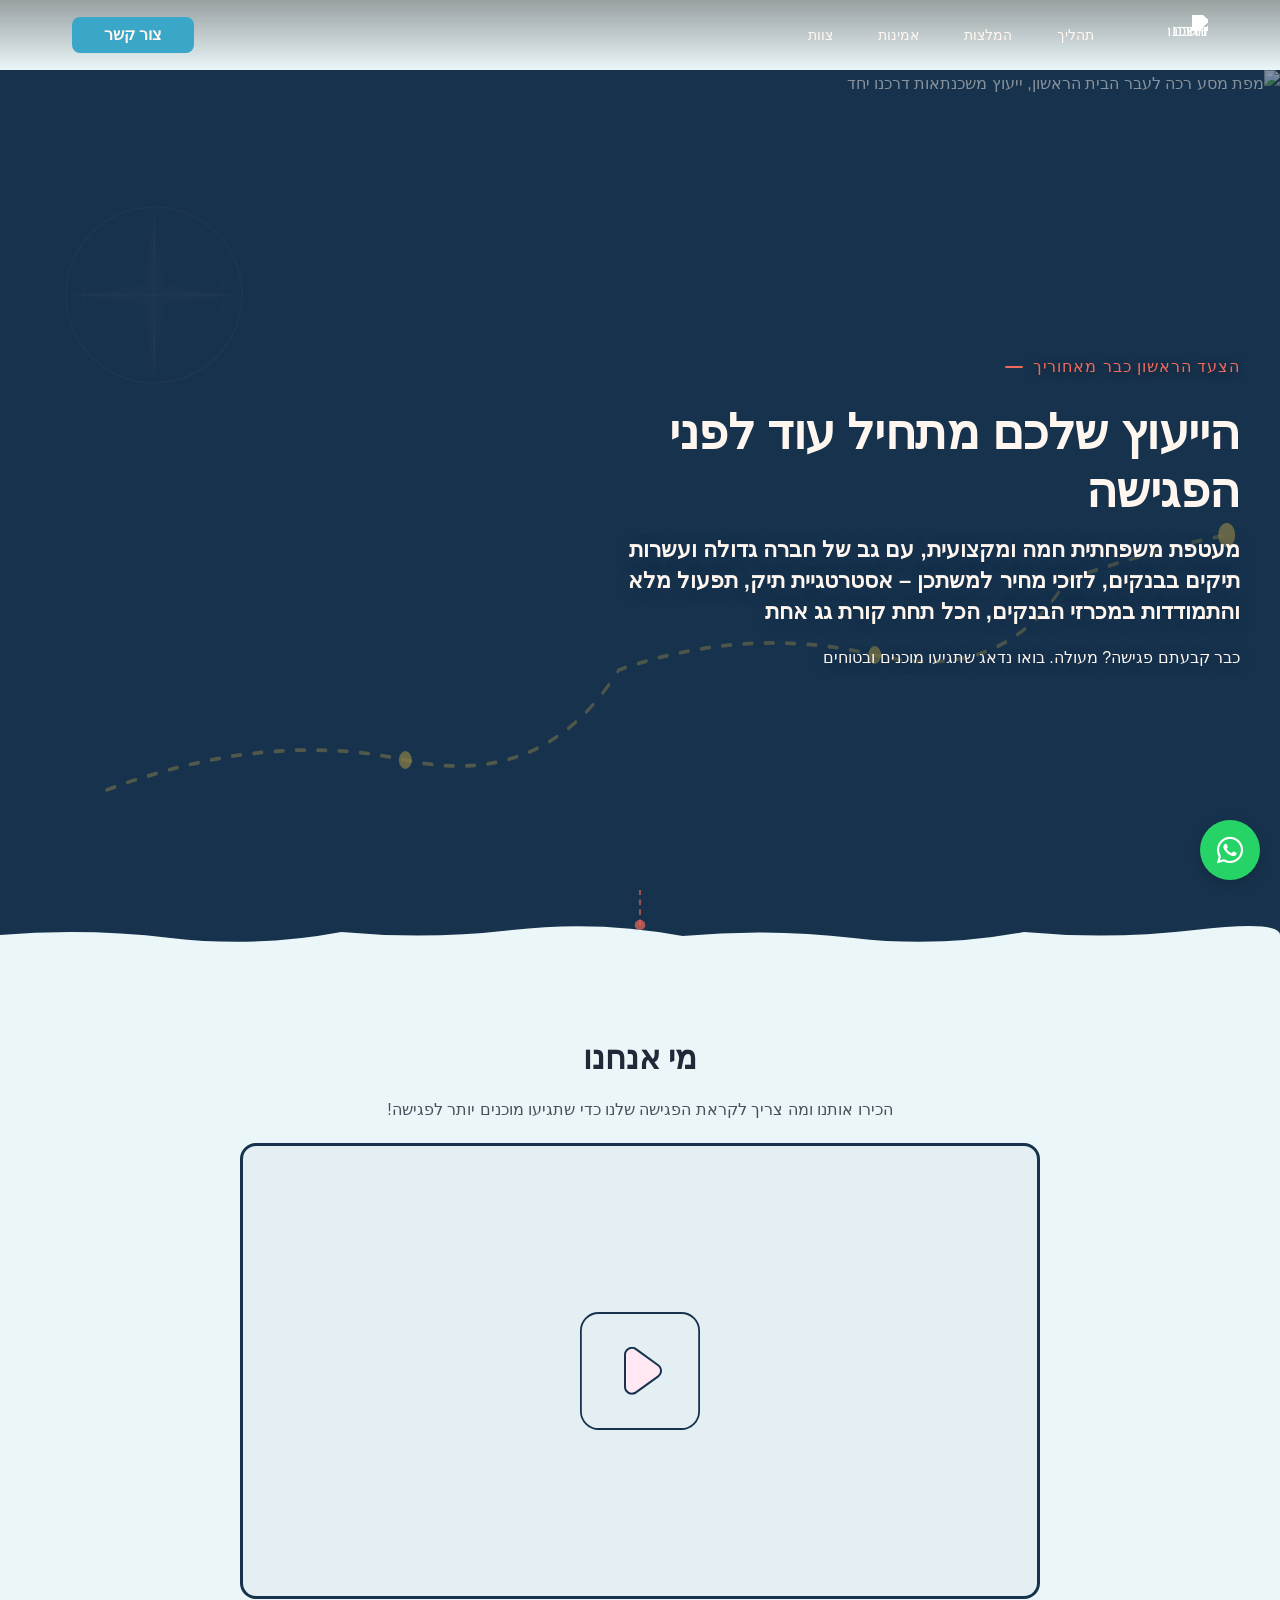
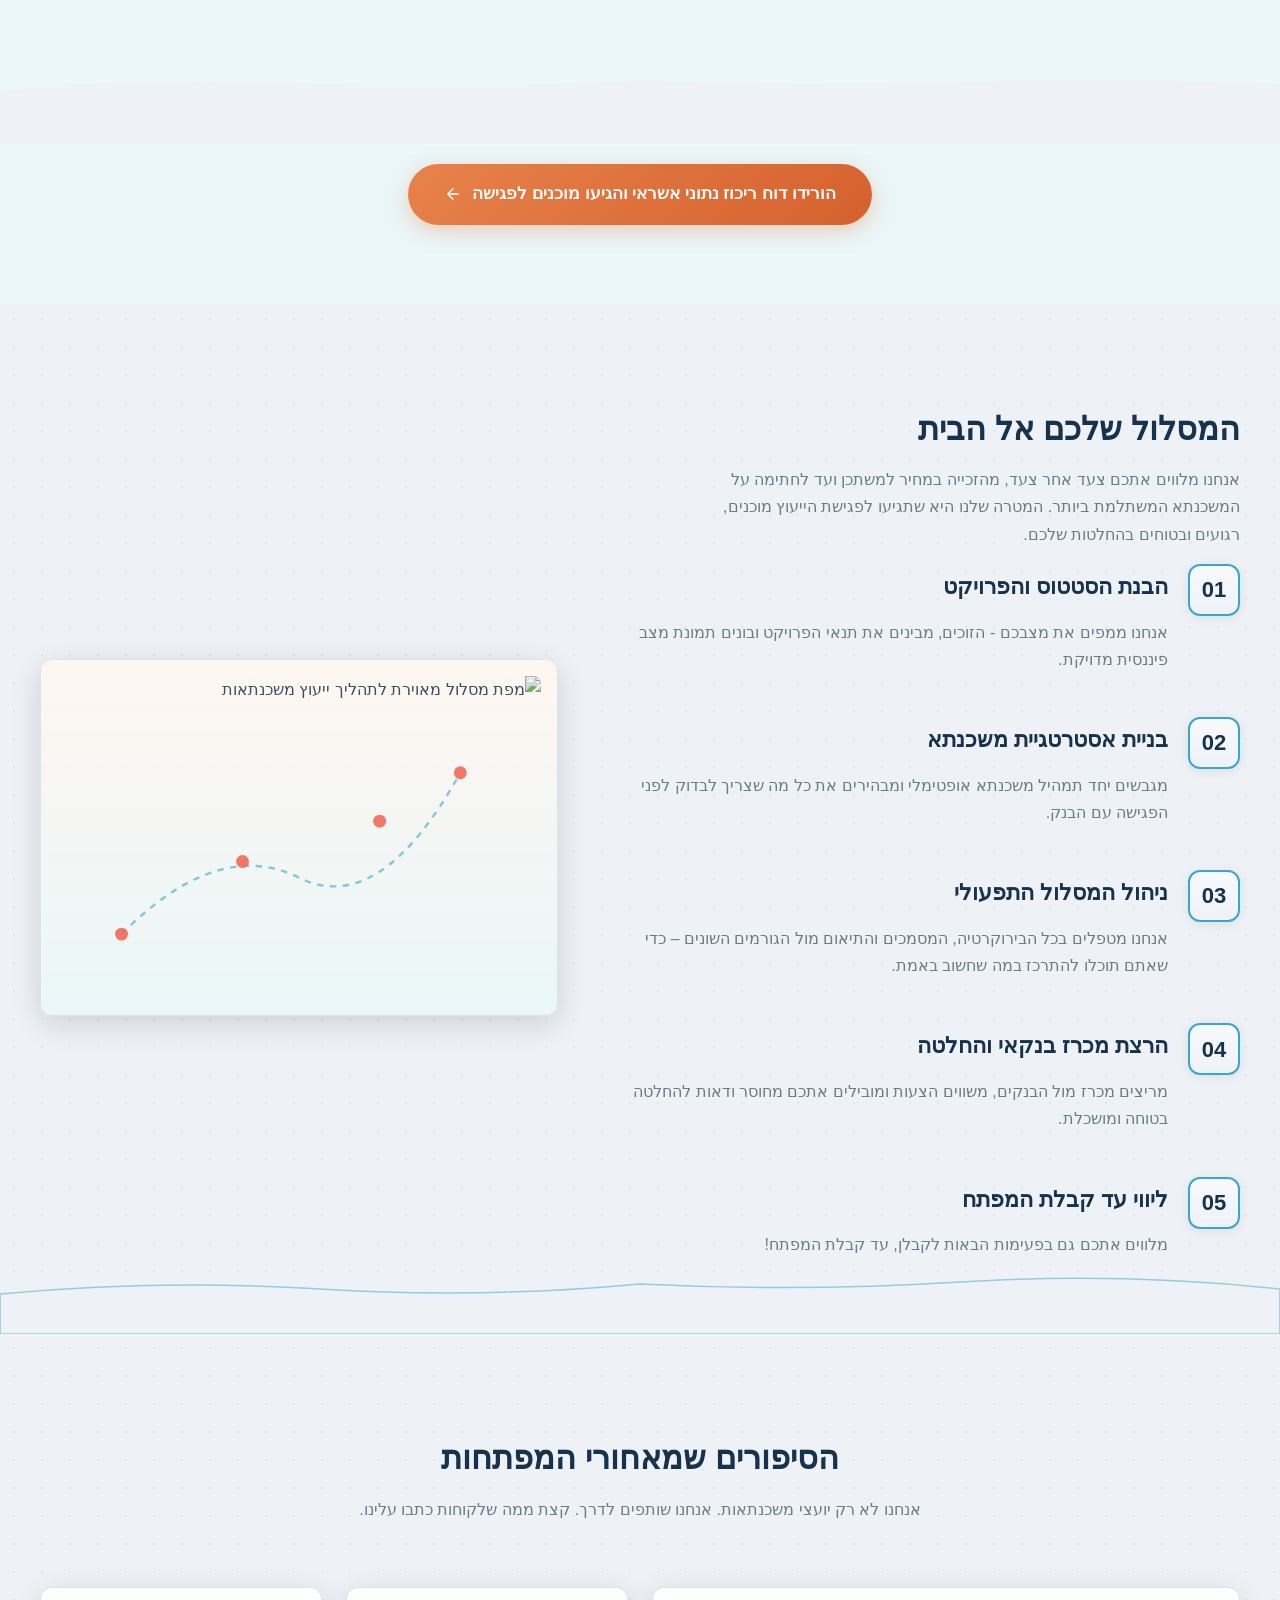
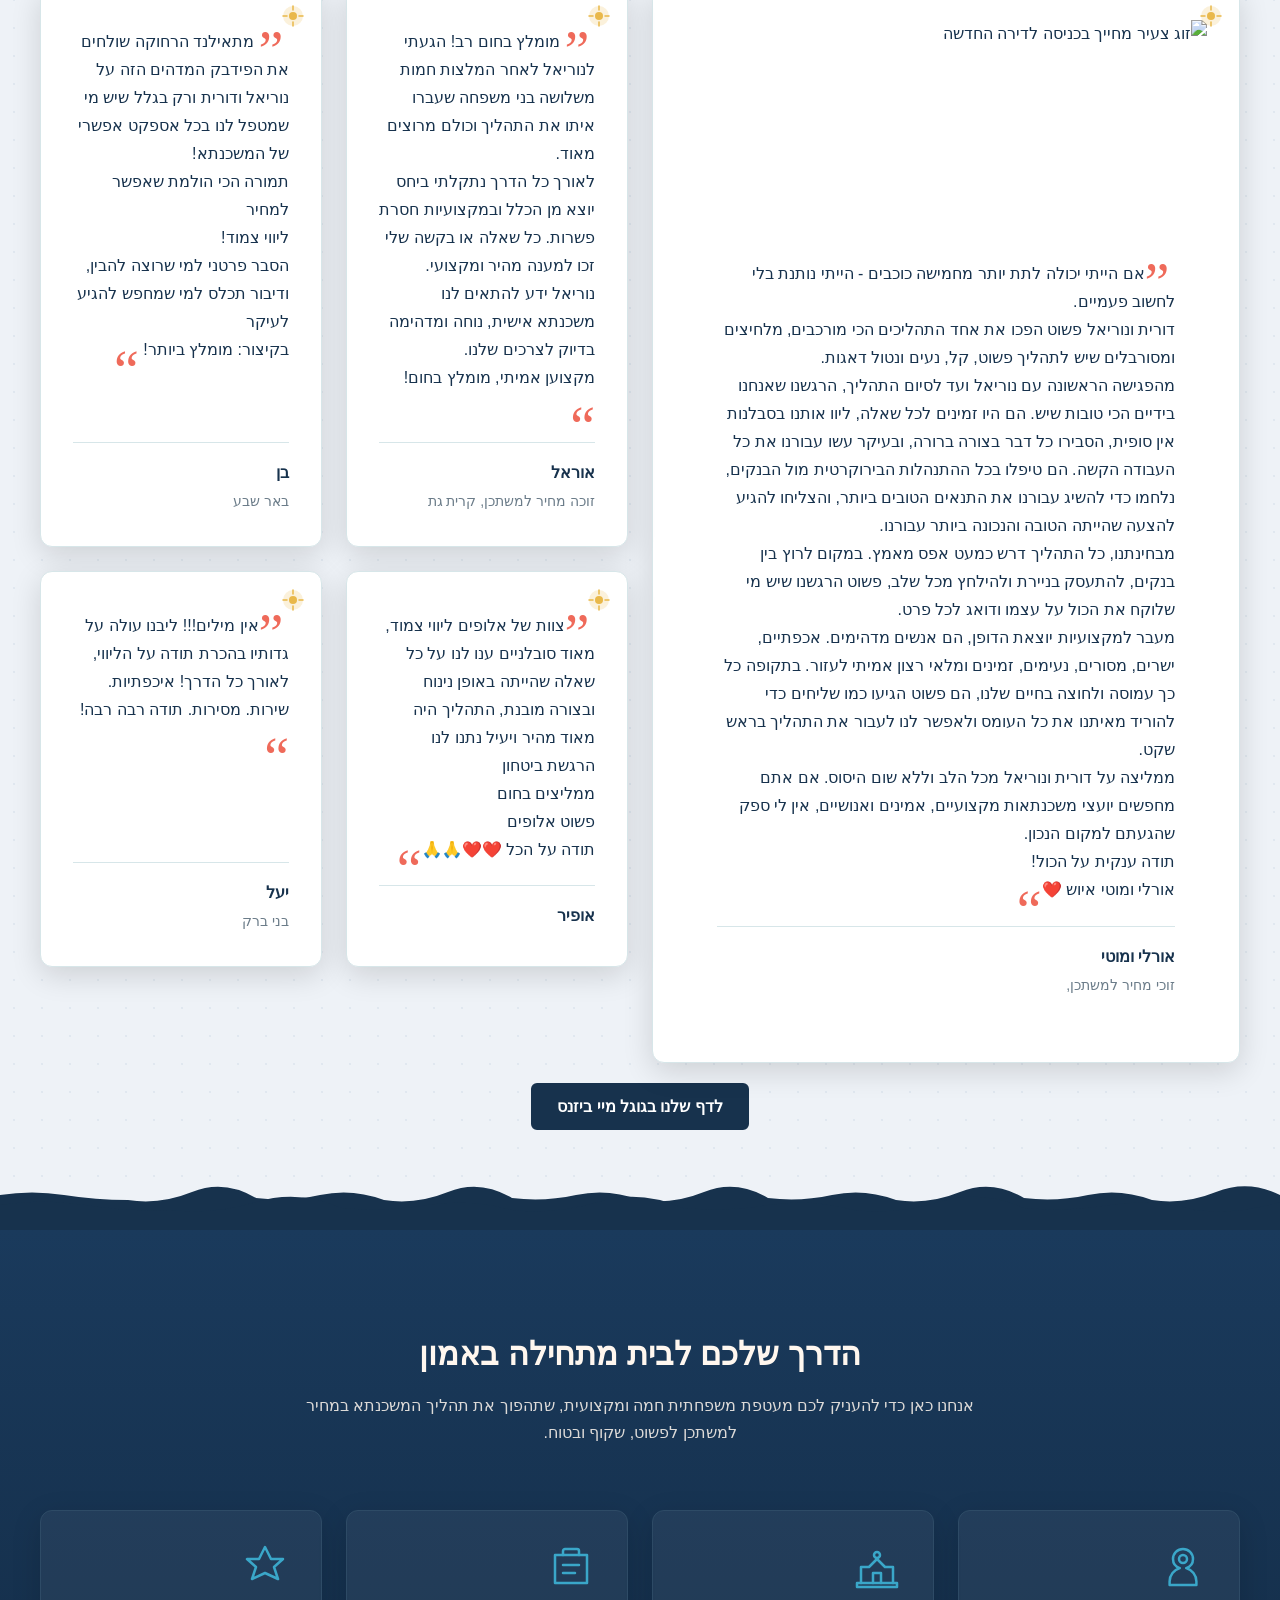
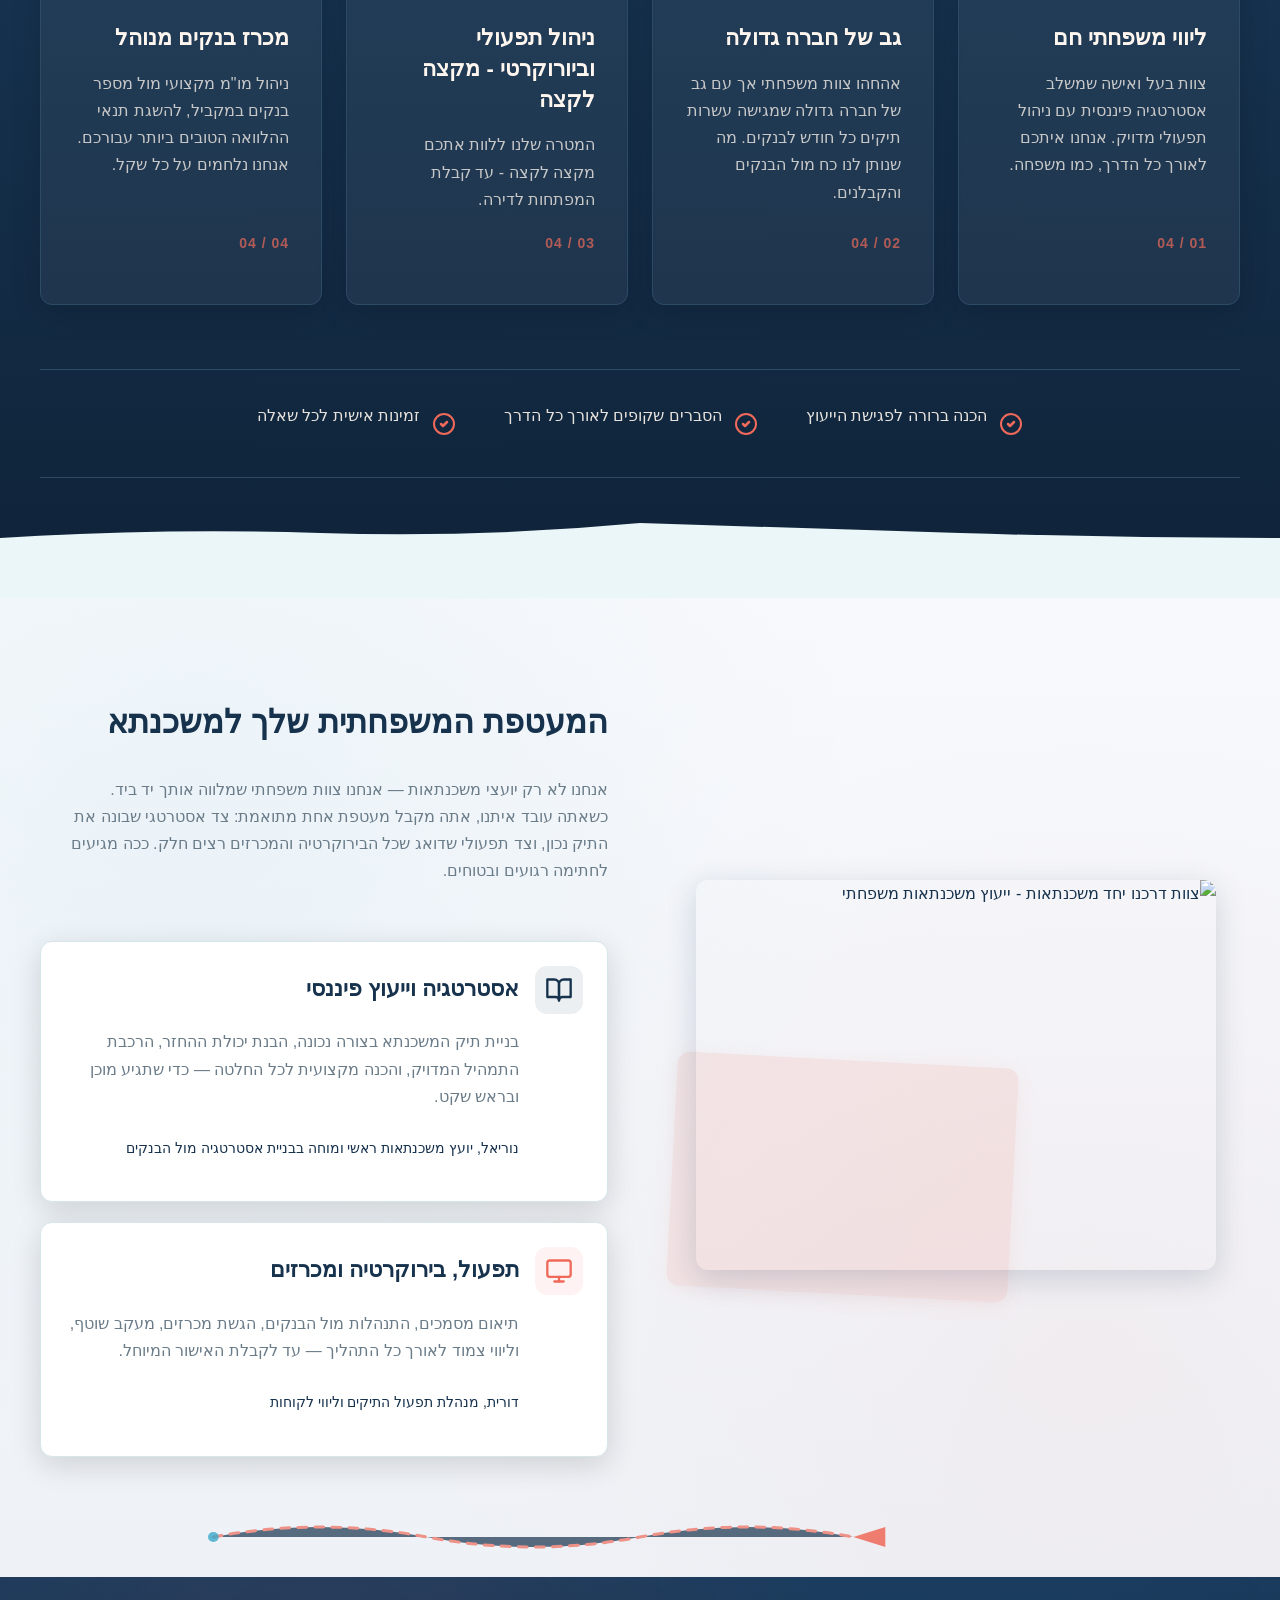
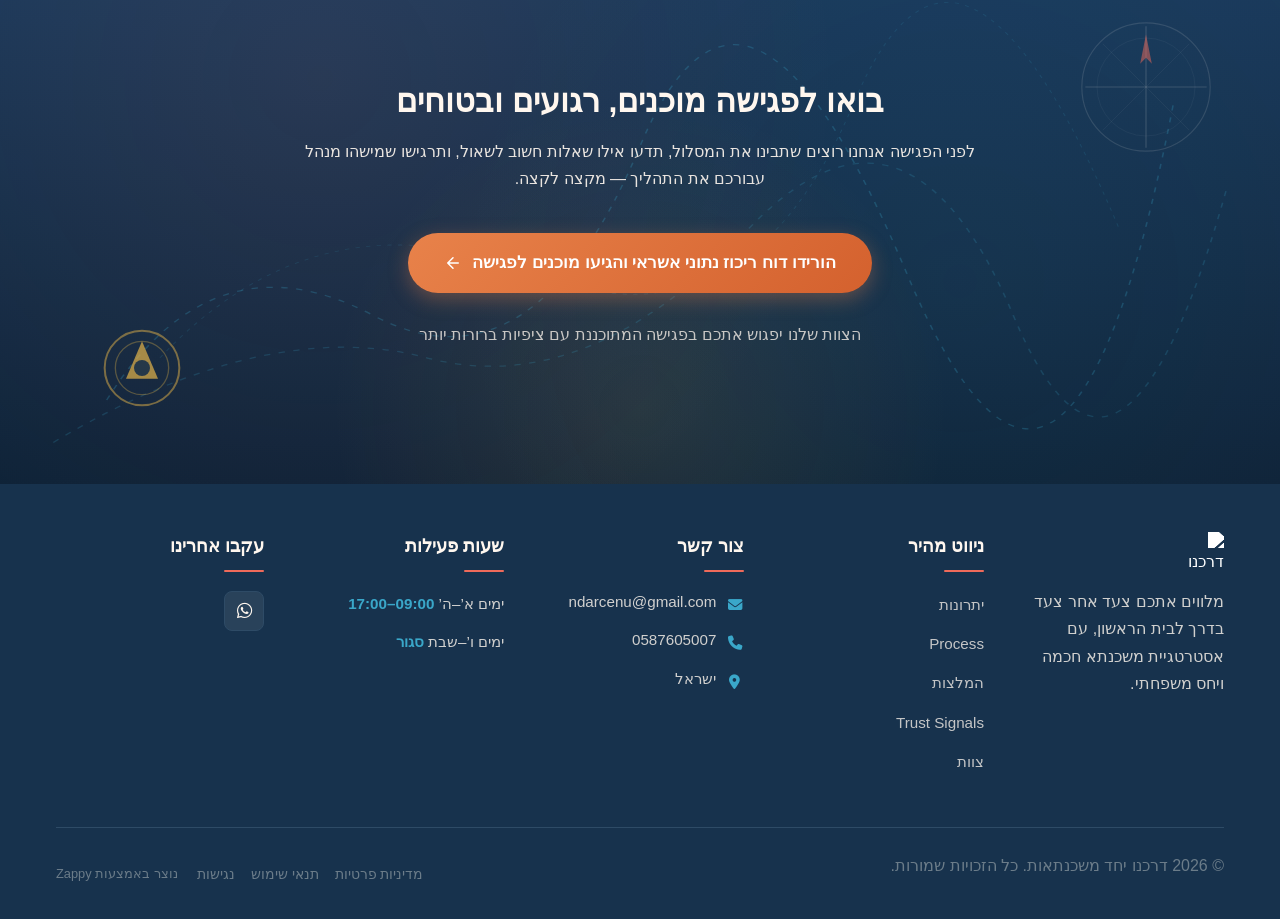
==== commit 3f004dec: "Incremental sync: 1 page(s) — update_image" ====
--- a/public/index.html
+++ b/public/index.html
@@ -1 +1 @@
-<!doctype html><html dir="rtl" lang="he"><head><meta charset="UTF-8"><meta content="width=device-width,initial-scale=1" name="viewport"><meta content="index, follow" name="robots"><title>מלווים אתכם אל המפתח — דרכנו יחד משכנתאות</title><meta content="משפחה שסוללת לכם את הדרך לדירה בהנחה. ייעוץ משכנתאות אישי, אסטרטגיה פיננסית וליווי מלא מול הבנקים. בואו לפגישה מוכנים ובטוחים." name="description"><meta content="יועץ משכנתאות פיננסי, יועץ הלוואות משכנתא, דירה בהנחה, מחיר למשתכן, ליווי משכנתאות משפחתי" name="keywords"><link href="/assets/favicon.ico" rel="icon" type="image/x-icon"><link href="/assets/favicon-16x16.png" rel="icon" type="image/png" sizes="16x16"><link href="/assets/favicon-32x32.png" rel="icon" type="image/png" sizes="32x32"><link href="/assets/favicon-48x48.png" rel="icon" type="image/png" sizes="48x48"><link href="/assets/favicon-192x192.png" rel="icon" type="image/png" sizes="192x192"><link href="/assets/favicon-512x512.png" rel="icon" type="image/png" sizes="512x512"><link href="/assets/apple-touch-icon.png" rel="apple-touch-icon"><script>!function(){"use strict";var t="e0e02f18-466a-4243-9578-8dff52d2476e",e="https://api.zappy5.com/api/analytics/track",a=18e5,n=2592e6,o=!0,i=!0,r=!0;var s=function(){var e="zappy_visitor_"+t,a=null;try{if(a=localStorage.getItem(e)){var o=JSON.parse(a),i=Date.now();if(i-o.created<n)return o.lastSeen=i,localStorage.setItem(e,JSON.stringify(o)),o.id}}catch(t){console.warn("Zappy Analytics: LocalStorage not available")}var r="zv_"+Date.now()+"_"+Math.random().toString(36).substr(2,9);try{localStorage.setItem(e,JSON.stringify({id:r,created:Date.now(),lastSeen:Date.now()}))}catch(t){}return r}(),c=function(){var e="zappy_session_"+t,n=null;try{if(n=sessionStorage.getItem(e)){var o=JSON.parse(n),i=Date.now();if(i-o.timestamp<a)return o.timestamp=i,sessionStorage.setItem(e,JSON.stringify(o)),o.id}}catch(t){console.warn("Zappy Analytics: SessionStorage not available")}var r="zs_"+Date.now()+"_"+Math.random().toString(36).substr(2,9);try{sessionStorage.setItem(e,JSON.stringify({id:r,timestamp:Date.now()}))}catch(t){}return r}();function l(a,n){n=n||{};var o={website_id:t,event_type:a,page_path:window.location.pathname,referrer:document.referrer||"direct",visitor_id:s,session_id:c,metadata:n};if(navigator.sendBeacon){var i=new Blob([JSON.stringify(o)],{type:"application/json"});navigator.sendBeacon(e,i)}else fetch(e,{method:"POST",headers:{"Content-Type":"application/json"},body:JSON.stringify(o),keepalive:!0}).catch(function(t){console.warn("Zappy Analytics: Failed to track event",t)})}o&&l("pageview",{title:document.title,url:window.location.href}),i&&document.addEventListener("click",function(t){var e=t.target;if("BUTTON"===e.tagName||e.closest("button")){var a="BUTTON"===e.tagName?e:e.closest("button");l("click",{element:"button",text:a.textContent.trim().substring(0,100),id:a.id||null,class:a.className||null})}else if("A"===e.tagName||e.closest("a")){var n="A"===e.tagName?e:e.closest("a");l("navigation",{element:"link",text:n.textContent.trim().substring(0,100),href:n.href,external:n.hostname!==window.location.hostname})}},!0),r&&document.addEventListener("submit",function(t){var e=t.target;l("form_submit",{form_id:e.id||null,form_name:e.name||null,form_action:e.action||null,form_method:e.method||"GET"})},!0);var d=Date.now();window.addEventListener("beforeunload",function(){l("page_unload",{time_on_page:Math.floor((Date.now()-d)/1e3),page_path:window.location.pathname})}),window.zappyAnalytics={track:l,getVisitorId:function(){return s},getSessionId:function(){return c}}}()</script><script>!function(){"use strict";if(!window.zappyFireMarketingEvent){var t={begin_checkout:"checkout_started",purchase:"checkout_complete",add_to_cart:"add_to_cart",view_product:"view_product"},e={whatsapp_click:{ga4:"contact",meta:"Contact",gtm:"whatsapp_click",ecom:!1},phone_click:{ga4:"contact",meta:"Contact",gtm:"phone_click",ecom:!1},contact_form_submitted:{ga4:"generate_lead",meta:"Lead",gtm:"contact_form_submitted",ecom:!1},checkout_started:{ga4:"begin_checkout",meta:"InitiateCheckout",gtm:"begin_checkout",ecom:!0},checkout_complete:{ga4:"purchase",meta:"Purchase",gtm:"purchase",ecom:!0},product_inquiry:{ga4:"generate_lead",meta:"Lead",gtm:"product_inquiry",ecom:!1},add_to_cart:{ga4:"add_to_cart",meta:"AddToCart",gtm:"add_to_cart",ecom:!0},view_product:{ga4:"view_item",meta:"ViewContent",gtm:"view_item",ecom:!0}};window.zappyFireMarketingEvent=function(r,o,u){try{u=u||{};var p=t[r]||r,d=e[p];if(!d)return;if((o=o||{}).pagePath||o.page_path||(o.pagePath=a()),"checkout_complete"===p){var l=String(o.orderId||o.order_id||o.transaction_id||"");if(l&&function(t){if(!t)return!1;try{return"1"===sessionStorage.getItem(i(t))}catch(t){return!1}}(l))return;l&&function(t){if(t)try{sessionStorage.setItem(i(t),"1")}catch(t){}}(l)}if(!u.skipFirstParty)try{window.zappyAnalytics&&"function"==typeof window.zappyAnalytics.track&&window.zappyAnalytics.track(p,o)}catch(t){}try{if(window.dataLayer=window.dataLayer||[],d.ecom){var _=c(p,o),m={};_.transaction_id&&(m.transaction_id=_.transaction_id),null!=_.value&&(m.value=_.value),_.currency&&(m.currency=_.currency),_.items&&(m.items=_.items),window.dataLayer.push({event:d.gtm,ecommerce:m}),"checkout_complete"!==p&&"checkout_started"!==p||window.dataLayer.push({event:p,ecommerce:m})}else{var s={event:d.gtm};for(var h in o)Object.prototype.hasOwnProperty.call(o,h)&&(s[h]=o[h]);window.dataLayer.push(s)}}catch(t){}try{"function"==typeof window.gtag&&window.gtag("event",d.ga4,c(p,o))}catch(t){}try{"function"==typeof window.fbq&&window.fbq("track",d.meta,function(t,e){for(var r=n(e=e||{}),a=parseFloat(null!=e.value?e.value:null!=e.total?e.total:0)||0,c=String(e.currency||"USD").toUpperCase(),i=[],o=0,u=0;u<r.length;u++)r[u].item_id&&i.push(r[u].item_id),o+=r[u].quantity||1;if("checkout_complete"===t)return{value:a,currency:c,content_ids:i.length?i:void 0,content_type:"product",num_items:o||void 0,order_id:String(e.order_id||e.orderId||e.transaction_id||e.orderNumber||"")||void 0};if("checkout_started"===t)return{value:a,currency:c,content_ids:i.length?i:void 0,content_type:"product",num_items:o||parseInt(null!=e.itemCount?e.itemCount:0,10)||void 0};if("add_to_cart"===t){var p=String(e.productId||e.product_id||i[0]||"");return{value:a||(r[0]?r[0].price*r[0].quantity:0),currency:c,content_ids:p?[p]:i.length?i:void 0,content_type:"product",content_name:e.productName||e.product_name||r[0]&&r[0].item_name,num_items:parseInt(null!=e.quantity?e.quantity:o||1,10)||1}}if("view_product"===t){var d=String(e.productId||e.product_id||i[0]||"");return{value:a||parseFloat(null!=e.price?e.price:0)||0,currency:c,content_ids:d?[d]:i.length?i:void 0,content_type:"product",content_name:e.productName||e.product_name||r[0]&&r[0].item_name}}return"whatsapp_click"===t||"phone_click"===t?{content_name:"whatsapp_click"===t?"WhatsApp":"Phone",content_category:"contact"}:"contact_form_submitted"===t||"product_inquiry"===t?{content_name:"product_inquiry"===t?"Product inquiry":"Contact form",content_category:e.productName||e.product_name||void 0}:e}(p,o))}catch(t){}}catch(t){}};var r=Object.create(null);document.addEventListener("click",function(t){try{var e=t.target;if(!e)return;var r=u(e,".whatsapp-float, a.whatsapp-float, [data-zappy-whatsapp]"),n=function(t){for(var e=t;e&&e!==document;){if("A"===e.tagName)return e;e=e.parentElement}return null}(e),c=n&&n.href||"";if(r||n&&function(t){if(!t)return!1;var e=String(t).toLowerCase();return-1!==e.indexOf("wa.me/")||-1!==e.indexOf("api.whatsapp.com")||-1!==e.indexOf("whatsapp.com/send")||0===e.indexOf("whatsapp:")}(c)){if(!o("wa:"+c)){var i=r?"float":"link";window.zappyFireMarketingEvent("whatsapp_click",{source:i,href:c||null,pagePath:a()})}return}var p=u(e,".phone-header-btn, .nav-phone-btn, .call-btn, [data-zappy-phone]"),d="";if(n&&n.href&&0===String(n.href).toLowerCase().indexOf("tel:")?d=n.href:p&&p.href&&0===String(p.href).toLowerCase().indexOf("tel:")&&(d=p.href),p||d){var l="";return d&&(l=String(d).replace(/^tel:/i,"").trim()),void(o("tel:"+(l||p&&p.id||"btn"))||window.zappyFireMarketingEvent("phone_click",{source:p?"button":"link",phone:l||null,href:d||null,pagePath:a()}))}}catch(t){}},!0)}function a(){try{if(window.ZAPPY_CONFIG&&window.ZAPPY_CONFIG.currentPagePath)return window.ZAPPY_CONFIG.currentPagePath}catch(t){}try{return window.location.pathname||"/"}catch(t){return"/"}}function n(t){var e=(t=t||{}).items||t.cartItems||t.cart_items||t.lineItems||[];Array.isArray(e)||(e=[]);for(var r=[],a=0;a<e.length;a++){var n=e[a];if(n&&"object"==typeof n){var c=String(n.item_id||n.productId||n.product_id||n.id||"").trim(),i=String(n.item_name||n.productName||n.product_name||n.name||"").trim(),o=parseFloat(null!=n.price?n.price:null!=n.unitPrice?n.unitPrice:0)||0,u=Math.max(1,parseInt(null!=n.quantity?n.quantity:null!=n.qty?n.qty:1,10)||1);(c||i)&&r.push({item_id:c||i,item_name:i||c,price:o,quantity:u})}}return r}function c(t,e){var r=n(e=e||{}),c=parseFloat(null!=e.value?e.value:null!=e.total?e.total:0)||0,i=String(e.currency||"USD").toUpperCase();if("checkout_complete"===t)return{transaction_id:String(e.transaction_id||e.orderId||e.order_id||e.orderNumber||"")||void 0,value:c,currency:i,items:r};if("checkout_started"===t)return{value:c,currency:i,items:r};if("add_to_cart"===t){var o=r.length?r:[{item_id:String(e.productId||e.product_id||""),item_name:String(e.productName||e.product_name||""),price:parseFloat(null!=e.value?e.value:null!=e.price?e.price:0)||0,quantity:parseInt(null!=e.quantity?e.quantity:1,10)||1}].filter(function(t){return t.item_id||t.item_name});return{value:c||(o[0]?o[0].price*o[0].quantity:0),currency:i,items:o}}if("view_product"===t){var u=r.length?r:[{item_id:String(e.productId||e.product_id||""),item_name:String(e.productName||e.product_name||""),price:parseFloat(null!=e.price?e.price:null!=e.value?e.value:0)||0,quantity:1}].filter(function(t){return t.item_id||t.item_name});return{currency:i,value:c||(u[0]?u[0].price:0),items:u}}return"whatsapp_click"===t||"phone_click"===t?{method:"whatsapp_click"===t?"whatsapp":"phone",page_path:e.pagePath||a()}:"contact_form_submitted"===t||"product_inquiry"===t?{page_path:e.pagePath||a()}:e}function i(t){return"zappy_purchase_fired_"+String(t||"")}function o(t){var e=Date.now();return!!(r[t]&&e-r[t]<800)||(r[t]=e,!1)}function u(t,e){return t&&t.closest?t.closest(e):null}}()</script><meta content="מלווים אתכם אל המפתח — דרכנו יחד משכנתאות" property="og:title"><meta content="משפחה שסוללת לכם את הדרך לדירה בהנחה. ייעוץ משכנתאות אישי, אסטרטגיה פיננסית וליווי מלא מול הבנקים. בואו לפגישה מוכנים ובטוחים." property="og:description"><meta content="summary_large_image" name="twitter:card"><meta content="מלווים אתכם אל המפתח — דרכנו יחד משכנתאות" name="twitter:title"><meta content="משפחה שסוללת לכם את הדרך לדירה בהנחה. ייעוץ משכנתאות אישי, אסטרטגיה פיננסית וליווי מלא מול הבנקים. בואו לפגישה מוכנים ובטוחים." name="twitter:description"><style id="zappy-critical-above-fold-css">html{box-sizing:border-box;-webkit-text-size-adjust:100%}*,::after,::before{box-sizing:inherit}body{margin:0;min-width:320px;overflow-x:clip}img,svg,video{max-width:100%;height:auto}main{display:block}.container{width:min(100% - 32px,1200px);margin-inline:auto}.navbar,header .navbar,header[role=banner],nav.navbar{position:relative;z-index:1000;width:100%}.nav-container,.navbar .container{display:flex;align-items:center;justify-content:space-between;min-height:64px}.logo,.logo-link img{display:block;width:35px;height:35px;object-fit:contain}#navMenu,.nav-menu{list-style:none;margin:0;padding:0}#navMenu a,.nav-menu a,.navbar .nav-links a,.navbar a{color:inherit;text-decoration:none}#navMenu .sub-menu,.nav-menu .sub-menu,.navbar .sub-menu{display:none}.fa,.fa-brands,.fa-regular,.fa-solid,.fab,.far,.fas{display:inline-block;min-width:1em;text-align:center}html:not(#zappy-noop) .navbar:has(.nav-ecommerce-icons)>.phone-header-btn,html:not(#zappy-noop)[data-zappy-site-type=ecommerce] .phone-header-btn{display:none!important;visibility:hidden!important;width:0!important;height:0!important;pointer-events:none!important}.zappy-preview-empty-store-cta{display:none!important;visibility:hidden!important;height:0!important;max-height:0!important;overflow:hidden!important;margin:0!important;padding:0!important;border:0!important;box-shadow:none!important}.zappy-catalog-menu{background:var(--surface-color,var(--surface,linear-gradient(135deg,#f8f9fa 0,#fff 100%)));border-bottom:1px solid var(--border-color,#e5e7eb);padding:0;position:sticky;top:0;z-index:90}.zappy-catalog-menu.rtl,.zappy-catalog-menu[dir=rtl]{direction:rtl}.zappy-catalog-menu.ltr,.zappy-catalog-menu[dir=ltr]{direction:ltr}.catalog-menu-container{max-width:1440px;margin:0 auto;display:flex;align-items:center;gap:8px;padding:10px 24px;overflow:visible}.catalog-menu-categories,.catalog-menu-list{display:flex;align-items:center;gap:4px;flex-wrap:wrap;margin:0;padding:0;list-style:none}.catalog-menu-item{display:inline-flex;align-items:center;padding:8px 16px;font-size:14px;font-weight:500;color:var(--text-color,var(--text,#374151));text-decoration:none;border-radius:20px;white-space:nowrap}.catalog-menu-all{background:var(--primary-color,var(--primary,#111));color:var(--text-light,#fff)!important}.catalog-menu-parent{position:relative;display:inline-flex;align-items:center}.catalog-menu-trigger{display:inline-flex;align-items:center;gap:6px}.catalog-menu-chevron{flex-shrink:0}.catalog-menu-parent>.sub-menu{display:none!important;visibility:hidden!important;opacity:0!important;pointer-events:none!important}.hero-section,.index-hero-section,section[class*=hero]{position:relative;overflow:hidden}.hero-section,.index-hero-section{min-height:560px}section[data-hero-type*=fullscreen]{min-height:100vh}.hero-bg-image,.hero-bg-wrapper,section[class*=hero] [class*=hero-bg]{position:absolute;inset:0;width:100%;height:100%}.hero-bg-image img,.hero-bg-wrapper img,section[class*=hero] [data-hero-bg],section[class*=hero] img[data-hero-background=true]{width:100%!important;height:100%!important;object-fit:cover!important;display:block}.hero-content,section[class*=hero] .container{position:relative;z-index:2}@media(max-width:768px){:root{--header-height:72px;--total-header-height:72px;--zappy-mobile-menu-top:72px}html[data-zappy-site-type=ecommerce] body{padding-top:var(--total-header-height,72px)}html[data-zappy-site-type=ecommerce] body>.navbar:not(.zappy-catalog-menu),html[data-zappy-site-type=ecommerce] body>nav.navbar{position:fixed!important;top:0;left:0;right:0;z-index:100000;width:100%;margin-bottom:0}.zappy-catalog-menu{position:fixed;top:var(--header-height,72px);left:0;right:0;z-index:99999}.nav-container,.navbar .container{min-height:60px}#navMenu,.nav-menu{max-width:100vw;overflow-x:hidden}.hero-section,.index-hero-section,section[class*=hero],section[data-hero-type*=fullscreen]{min-height:100svh}.hero-bg-image,.hero-bg-wrapper,.hero-scrim{min-height:100svh}}:root{--zappy-header-stack-height:calc(var(--zappy-announcement-height, 40px) + var(--header-height, 72px))}body:has(.zappy-announcement-bar) .navbar:not(.zappy-catalog-menu):not(.mobile-search-panel),body:has(.zappy-announcement-bar) header.navbar,body:has(.zappy-announcement-bar) nav.navbar:not(.zappy-catalog-menu){top:var(--zappy-announcement-height,40px)!important}body:has(.zappy-announcement-bar) .index-hero-section,body:has(.zappy-announcement-bar) main>section[class*=hero]:first-of-type,body:has(.zappy-announcement-bar) section[data-hero-type^=fullscreen]{margin-top:calc(-1 * var(--zappy-header-stack-height))!important;padding-top:calc(var(--zappy-header-stack-height))!important}[data-zappy-content-align]{display:flex!important;flex-direction:column!important}[data-zappy-content-align^=top-]{justify-content:flex-start!important}[data-zappy-content-align^=center-],[data-zappy-content-align^=lower-],[data-zappy-content-align^=upper-]{justify-content:center!important}[data-zappy-content-align^=bottom-]{justify-content:flex-end!important}[data-zappy-content-align$="-left"],[data-zappy-content-align$="-mid-left"]{align-items:flex-start!important;text-align:start!important}[data-zappy-content-align$="-center"]{align-items:center!important;text-align:center!important}[data-zappy-content-align$="-mid-right"],[data-zappy-content-align$="-right"]{align-items:flex-end!important;text-align:end!important}[data-zappy-content-align] [data-zappy-align-target]{margin-left:auto;margin-right:auto}[data-zappy-content-align$="-center"] [data-zappy-align-target],[data-zappy-content-align$="-center"] [data-zappy-align-target]>*{text-align:center!important}</style><link href="/styles.css" rel="stylesheet"><script>window.ZAPPY_WEBSITE_ID="e0e02f18-466a-4243-9578-8dff52d2476e",window.ZAPPY_API_BASE="https://api.zappy5.com"</script><link href="/assets/site-image-index-hero-image-1.webp" rel="preload" as="image" fetchpriority="high"><style id="zappy-dropdown-submenu-styles">#navMenu li:has(.sub-menu),.nav-menu li:has(.sub-menu),.navbar li:has(.sub-menu),nav li:has(.sub-menu){position:relative}#navMenu .sub-menu,.nav-menu .sub-menu,.navbar .sub-menu,nav .sub-menu{display:block!important;position:absolute!important;top:100%;left:0;min-width:220px;border-radius:8px;box-shadow:0 8px 25px rgba(0,0,0,.15);padding:8px 0;opacity:0;visibility:hidden;transform:translateY(10px);transition:all .3s ease;z-index:1000;list-style:none;pointer-events:none}#navMenu li:hover>.sub-menu,.nav-menu li:hover>.sub-menu,.navbar li:hover>.sub-menu,nav li:hover>.sub-menu{opacity:1!important;visibility:visible!important;transform:translateY(0)!important;pointer-events:auto!important}.sub-menu li{list-style:none;margin:0;padding:0}.sub-menu a{display:block!important;padding:10px 16px!important;color:var(--text-dark,#333)!important;font-weight:500;text-decoration:none;white-space:nowrap;transition:background-color .2s}.sub-menu .zappy-nav-child>a{padding-left:28px!important;font-size:.9em!important;opacity:.85!important}[dir=rtl] .sub-menu .zappy-nav-child>a,html[lang=ar] .sub-menu .zappy-nav-child>a,html[lang=he] .sub-menu .zappy-nav-child>a{padding-left:10px!important;padding-right:28px!important}.sub-menu .zappy-nav-parent>a{font-weight:600!important}.sub-menu a:hover{background-color:#f5f5f5}[dir=rtl] .nav-menu .sub-menu,[dir=rtl] .navbar .sub-menu,[dir=rtl] nav .sub-menu,html[lang=ar] .nav-menu .sub-menu,html[lang=ar] .navbar .sub-menu,html[lang=ar] nav .sub-menu,html[lang=he] .nav-menu .sub-menu,html[lang=he] .navbar .sub-menu,html[lang=he] nav .sub-menu{left:auto!important;right:0!important}.sub-menu:empty,.sub-menu:not(:has(li)):not(:has(> a)),.sub-menu:not(:has(li:not(.zappy-hidden-menu-item))):not(:has(> a)){display:none!important;opacity:0!important;visibility:hidden!important;pointer-events:none!important}li:has(.menu-group-title):hover>.sub-menu{opacity:1!important;visibility:visible!important;transform:translateY(0)!important;pointer-events:auto!important}#navMenu>li>.menu-group-title,.nav-menu>li>.menu-group-title{display:inline-block;padding:.5rem 1rem;cursor:default;user-select:none}@media (max-width:768px){#navMenu .sub-menu,.nav-menu .sub-menu,.navbar .sub-menu,nav .sub-menu{position:static!important;transform:none!important;box-shadow:none!important;background:0 0!important;max-height:0;overflow:hidden;opacity:0;visibility:hidden;transition:max-height .3s ease,opacity .3s ease;padding:0!important;border-radius:0!important}#navMenu .sub-menu.mobile-expanded,.nav-menu .sub-menu.mobile-expanded,.navbar .sub-menu.mobile-expanded{max-height:none!important;overflow-y:visible!important;opacity:1!important;visibility:visible!important;padding:8px 0 8px 16px!important}[dir=rtl] .sub-menu.mobile-expanded,html[lang=he] .sub-menu.mobile-expanded{padding:8px 16px 8px 0!important}#navMenu li:hover>.sub-menu,.nav-menu li:hover>.sub-menu,.navbar li:hover>.sub-menu,nav li:hover>.sub-menu{opacity:0;visibility:hidden;pointer-events:none}#navMenu li>.sub-menu.mobile-expanded,.nav-menu li>.sub-menu.mobile-expanded,.navbar li>.sub-menu.mobile-expanded,nav li>.sub-menu.mobile-expanded{opacity:1!important;visibility:visible!important;pointer-events:auto!important}#navMenu li:has(.sub-menu),.nav-menu li:has(.sub-menu),.navbar li:has(.sub-menu),nav li:has(.sub-menu){display:flex!important;flex-wrap:wrap!important;align-items:center!important;position:relative!important;min-height:44px!important}#navMenu li:has(.sub-menu)>a,.nav-menu li:has(.sub-menu)>a,.navbar li:has(.sub-menu)>a,nav li:has(.sub-menu)>a{flex:1!important;min-width:0!important}#navMenu li:has(.sub-menu)>.menu-group-title,.nav-menu li:has(.sub-menu)>.menu-group-title,.navbar li:has(.sub-menu)>.menu-group-title,nav li:has(.sub-menu)>.menu-group-title{flex:1!important;min-width:0!important;display:flex!important;align-items:center!important;padding:12px 16px!important;min-height:44px!important;line-height:1.4!important;font-weight:600!important;box-sizing:border-box!important}#navMenu li:has(.sub-menu)>.sub-menu,.nav-menu li:has(.sub-menu)>.sub-menu,.navbar li:has(.sub-menu)>.sub-menu,nav li:has(.sub-menu)>.sub-menu{flex-basis:100%!important;width:100%!important}#navMenu li:has(.sub-menu)>a [class*=arrow],#navMenu li:has(.sub-menu)>a [class*=chevron],.nav-menu li:has(.sub-menu)>a .fa-angle-down,.nav-menu li:has(.sub-menu)>a .fa-chevron-down,.nav-menu li:has(.sub-menu)>a [class*=arrow],.nav-menu li:has(.sub-menu)>a [class*=chevron],nav li:has(.sub-menu)>a [class*=arrow],nav li:has(.sub-menu)>a [class*=chevron]{display:none!important;visibility:hidden!important}.mobile-submenu-toggle{display:flex!important;align-items:center!important;justify-content:center!important;width:44px!important;height:auto!important;background:0 0!important;border:none!important;cursor:pointer!important;color:var(--text-light)!important;position:static!important;flex-shrink:0!important;align-self:stretch!important;z-index:2!important;padding:0!important;margin:0!important}.mobile-submenu-toggle::after{content:''!important;width:0!important;height:0!important;border-left:6px solid transparent!important;border-right:6px solid transparent!important;border-top:7px solid currentColor!important;transition:transform .3s ease!important}.mobile-submenu-toggle.expanded::after{transform:rotate(180deg)!important}.sub-menu a{padding:10px 0!important;display:block!important;color:var(--text-light)!important;white-space:normal!important}.sub-menu .zappy-nav-child>a{padding-left:28px!important;font-size:.9em!important;opacity:.85!important}[dir=rtl] .sub-menu .zappy-nav-child>a,html[lang=ar] .sub-menu .zappy-nav-child>a,html[lang=he] .sub-menu .zappy-nav-child>a{padding-left:0!important;padding-right:28px!important}.sub-menu .zappy-nav-parent>a{font-weight:600!important}#navMenu.active,.nav-menu.active{max-width:100vw!important;overflow-x:hidden!important;box-sizing:border-box!important}.navbar .sub-menu li a,.zappy-products-dropdown .sub-menu a,nav.navbar .sub-menu li a{color:var(--text-light)!important}}@media (min-width:769px){.mobile-submenu-toggle{display:none!important}}</style><style id="zappy-widget-visibility">html[dir=rtl] .whatsapp-float{right:20px!important;left:auto!important}html:not([dir]) .whatsapp-float,html[dir=ltr] .whatsapp-float{left:20px!important;right:auto!important}html[dir=rtl] #mic-access-tool-general-button,html[dir=rtl] #mic-init-access-tool #mic-access-tool-general-button,html[dir=rtl] #mic-init-access-tool .mic-access-tool-general-button,html[dir=rtl] ._access-icon,html[dir=rtl] .mic-access-tool-general-button{left:20px!important;right:auto!important}html:not([dir]) #mic-access-tool-general-button,html:not([dir]) #mic-init-access-tool #mic-access-tool-general-button,html:not([dir]) #mic-init-access-tool .mic-access-tool-general-button,html:not([dir]) ._access-icon,html:not([dir]) .mic-access-tool-general-button,html[dir=ltr] #mic-access-tool-general-button,html[dir=ltr] #mic-init-access-tool #mic-access-tool-general-button,html[dir=ltr] #mic-init-access-tool .mic-access-tool-general-button,html[dir=ltr] ._access-icon,html[dir=ltr] .mic-access-tool-general-button{right:20px!important;left:auto!important}@media (max-width:768px){.whatsapp-float{display:flex!important}}@media (min-width:769px){.whatsapp-float{display:flex!important}}@media (max-width:768px){#mic-access-tool-general-button,#mic-init-access-tool #mic-access-tool-general-button,#mic-init-access-tool .mic-access-tool-general-button,._access-icon,.mic-access-tool-general-button{display:flex!important;visibility:visible!important;opacity:1!important;pointer-events:auto!important}#mic-access-tool-box.opened-mic-access-tool,#mic-init-access-tool #mic-access-tool-box.opened-mic-access-tool,.mic-access-tool-box.opened-mic-access-tool{visibility:visible!important;opacity:1!important;pointer-events:auto!important}}@media (min-width:769px){#mic-access-tool-general-button,#mic-init-access-tool #mic-access-tool-general-button,#mic-init-access-tool .mic-access-tool-general-button,._access-icon,.mic-access-tool-general-button{display:flex!important;visibility:visible!important;opacity:1!important;pointer-events:auto!important}#mic-access-tool-box.opened-mic-access-tool,#mic-init-access-tool #mic-access-tool-box.opened-mic-access-tool,.mic-access-tool-box.opened-mic-access-tool{visibility:visible!important;opacity:1!important;pointer-events:auto!important}}</style></head><body><meta charset="UTF-8"><meta content="width=device-width,initial-scale=1" name="viewport"><title>מלווים אתכם אל המפתח — דרכנו יחד משכנתאות</title><meta content="משפחה שסוללת לכם את הדרך לדירה בהנחה. ייעוץ משכנתאות אישי, אסטרטגיה פיננסית וליווי מלא מול הבנקים. בואו לפגישה מוכנים ובטוחים." name="description"><meta content="יועץ משכנתאות פיננסי, יועץ הלוואות משכנתא, דירה בהנחה, מחיר למשתכן, ליווי משכנתאות משפחתי" name="keywords"><meta content="index, follow" name="robots"><meta content="מלווים אתכם אל המפתח — דרכנו יחד משכנתאות" property="og:title"><meta content="משפחה שסוללת לכם את הדרך לדירה בהנחה. ייעוץ משכנתאות אישי, אסטרטגיה פיננסית וליווי מלא מול הבנקים. בואו לפגישה מוכנים ובטוחים." property="og:description"><meta content="website" property="og:type"><meta content="he_IL" property="og:locale"><meta content="summary_large_image" name="twitter:card"><meta content="מלווים אתכם אל המפתח — דרכנו יחד משכנתאות" name="twitter:title"><meta content="משפחה שסוללת לכם את הדרך לדירה בהנחה. ייעוץ משכנתאות אישי, אסטרטגיה פיננסית וליווי מלא מול הבנקים. בואו לפגישה מוכנים ובטוחים." name="twitter:description"><style>.skip-link{position:absolute;top:0;left:0;transform:translateY(-200%);padding:12px 18px;background:var(--bg-dark,#1a1a1a);color:var(--text-light,#fff);font-weight:600;border-radius:0 0 8px 0;z-index:10000}.skip-link:focus{transform:none;outline:2px solid var(--ring,#fff);outline-offset:2px}:focus-visible{outline:2px solid var(--ring,currentColor);outline-offset:3px}</style><link href="/assets/favicon.ico" rel="icon" type="image/x-icon"><link href="/assets/favicon-16x16.png" rel="icon" type="image/png" sizes="16x16"><link href="/assets/favicon-32x32.png" rel="icon" type="image/png" sizes="32x32"><link href="/assets/favicon-48x48.png" rel="icon" type="image/png" sizes="48x48"><link href="/assets/favicon-192x192.png" rel="icon" type="image/png" sizes="192x192"><link href="/assets/favicon-512x512.png" rel="icon" type="image/png" sizes="512x512"><link href="/assets/apple-touch-icon.png" rel="apple-touch-icon"><link href="https://cdn.jsdelivr.net/npm/vanilla-cookieconsent@3/dist/cookieconsent.css" rel="stylesheet"><a href="#main" class="skip-link">דלג לתוכן הראשי</a><nav class="navbar" dir="rtl" style="margin-bottom:0px;position:fixed !important;left:0px !important;right:0px !important;z-index:100000 !important;background-color:transparent !important;box-shadow:none"><button aria-label="Menu" class="mobile-toggle" data-element-id="btn-1785068922823-uh8pb90tw" data-element-type="button" data-native-element="true" id="mobileToggle"><svg viewBox="0 0 24 24" fill="none" height="24" width="24" style="width:24px !important;height:24px !important;display:block !important" class="hamburger-icon"><path d="M3 12h18M3 6h18M3 18h18" stroke="currentColor" stroke-width="2" stroke-linecap="round"></path></svg> <svg viewBox="0 0 24 24" fill="none" height="24" width="24" style="width:24px !important;height:24px !important;display:none !important" class="close-icon"><path d="M18 6L6 18M6 6l12 12" stroke="currentColor" stroke-width="2" stroke-linecap="round"></path></svg></button> <button aria-label="Call" class="phone-header-btn" data-element-id="btn-1785068922823-3mic7wbvt" data-element-type="button" data-native-element="true" data-phone="0587605007"><svg viewBox="0 0 24 24" fill="currentColor" height="24" width="24" style="width:24px;height:24px"><path d="M22 16.92v3a2 2 0 0 1-2.18 2 19.79 19.79 0 0 1-8.63-3.07 19.5 19.5 0 0 1-6-6 19.79 19.79 0 0 1-3.07-8.67A2 2 0 0 1 4.11 2h3a2 2 0 0 1 2 1.72 12.84 12.84 0 0 0 .7 2.81 2 2 0 0 1-.45 2.11L8.09 9.91a16 16 0 0 0 6 6l1.27-1.27a2 2 0 0 1 2.11-.45 12.84 12.84 0 0 0 2.81.7A2 2 0 0 1 22 16.92z"></path></svg></button><div class="nav-container"><div class="nav-right-group"><div class="nav-brand"><a href="/" class="logo-link"><img alt="דרכנו יחד משכנתאות" decoding="async" height="35" src="/assets/image-mortgage-consulting-logo.webp?v=1785268762704-a9w6tf" width="35" class="logo" data-image-type="logo"></a></div><ul class="nav-menu" id="navMenu"><li><a href="#process">תהליך</a></li><li><a href="#testimonials">המלצות</a></li><li><a href="#trust-signals">אמינות</a></li><li><a href="#team">צוות</a></li></ul></div><div class="nav-cta-container"><li class="nav-cta-item"><a href="#cta" class="nav-cta-btn" data-element-id="btn-1785068951488-oqvumpefd" data-element-type="button" style="border-color:rgb(58, 167, 201) !important;color:rgb(255, 247, 239) !important;background-color:rgb(58, 167, 201) !important;background-image:none !important" data-native-element="true" data-text-color="rgb(255, 247, 239)">צור קשר</a></li></div></div></nav><script>window.addEventListener("load",function(){const e=document.querySelector(".navbar, nav, header");if(!e)return void console.log("[Navbar] Navbar element not found");let t=document.getElementById("mobileToggle")||document.querySelector(".mobile-toggle")||document.querySelector(".hamburger")||document.querySelector(".hamburger-menu")||document.querySelector(".menu-toggle")||document.querySelector(".burger-menu")||document.querySelector('[aria-label="Menu"]')||document.querySelector('[aria-label="תפריט"]');const o=document.querySelector(".phone-header-btn"),n=window.getComputedStyle(e);let r=n.backgroundColor;if(console.log("[Navbar] Initial navbar background:",r),"transparent"===r||"rgba(0, 0, 0, 0)"===r||r.startsWith("rgba")&&r.includes(", 0)")){const e=n.backgroundImage;if(e&&"none"!==e)console.log("[Navbar] Navbar has background image/gradient, using dark text"),r="rgb(240, 240, 240)";else{const e=window.getComputedStyle(document.body).backgroundColor;console.log("[Navbar] Navbar transparent, using body background:",e),r=e}}const a=r.match(/\d+/g);if(a&&a.length>=3){const e=(.299*parseInt(a[0])+.587*parseInt(a[1])+.114*parseInt(a[2]))/255;console.log("[Navbar] Mobile button colors preserved from Claude CSS (luminance:",e.toFixed(2)+")");const n=document.createElement("style");n.id="zappy-mobile-nav-fix";document.documentElement.lang;document.documentElement.dir,n.textContent='\n        /* Hide mobile buttons on desktop, show only on mobile */\n        @media (min-width: 769px) {\n          .mobile-toggle,\n          .phone-header-btn {\n            display: none !important;\n          }\n        }\n        \n        /* Show and position mobile buttons correctly on mobile */\n        @media (max-width: 768px) {\n          .navbar,\n          nav.navbar {\n            min-height: 70px !important;\n          }\n\n          .mobile-toggle,\n          .phone-header-btn {\n            position: absolute !important;\n            top: 0 !important;\n            bottom: 0 !important;\n            margin-top: auto !important;\n            margin-bottom: auto !important;\n            transform: none !important;\n            z-index: 1001 !important;\n            display: flex !important;\n            align-items: center !important;\n            justify-content: center !important;\n            width: 36px !important;\n            height: 36px !important;\n            border-radius: 50% !important;\n            border: none !important;\n            cursor: pointer !important;\n            padding: 6px !important;\n            background: none !important;\n            color: var(--nav-text, var(--text-light)) !important;\n            touch-action: manipulation !important;\n            -webkit-tap-highlight-color: transparent !important;\n          }\n\n          html[data-zappy-site-type="ecommerce"] .phone-header-btn,\n          body[data-zappy-site-type="ecommerce"] .phone-header-btn,\n          html[data-zappy-site-type="ecommerce"] header .phone-header-btn,\n          html[data-zappy-site-type="ecommerce"] nav .phone-header-btn {\n            display: none !important;\n            visibility: hidden !important;\n            width: 0 !important;\n            height: 0 !important;\n            min-width: 0 !important;\n            overflow: hidden !important;\n          }\n          \n          /* LTR positioning (default): hamburger LEFT, phone RIGHT */\n          html:not([dir="rtl"]):not([lang="he"]):not([lang="ar"]) .mobile-toggle,\n          html[dir="ltr"] .mobile-toggle {\n            left: 12px !important;\n            right: auto !important;\n          }\n          html:not([dir="rtl"]):not([lang="he"]):not([lang="ar"]) .phone-header-btn,\n          html[dir="ltr"] .phone-header-btn {\n            right: 12px !important;\n            left: auto !important;\n          }\n          \n          /* RTL positioning: hamburger RIGHT, phone LEFT */\n          html[dir="rtl"] .mobile-toggle,\n          html[lang="he"] .mobile-toggle,\n          html[lang="ar"] .mobile-toggle {\n            right: 12px !important;\n            left: auto !important;\n          }\n          html[dir="rtl"] .phone-header-btn,\n          html[lang="he"] .phone-header-btn,\n          html[lang="ar"] .phone-header-btn {\n            left: 12px !important;\n            right: auto !important;\n          }\n          \n          /* CRITICAL: Ensure nav-container has min-height on mobile */\n          /* All children are positioned absolutely/fixed on mobile, so height:auto collapses to 0 */\n          .nav-container {\n            min-height: 70px !important;\n            position: relative !important;\n          }\n          \n          /* Ensure SVG icons are properly sized and inherit color */\n          .mobile-toggle svg,\n          .phone-header-btn svg {\n            width: 24px !important;\n            height: 24px !important;\n            /* Don\'t force display - let JavaScript control hamburger/close toggle */\n          }\n          \n          /* Reset nav-cta-container on mobile - remove desktop box-shadow/padding */\n          /* that creates a visible ghost box when CTA button is hidden */\n          .nav-cta-container {\n            box-shadow: none !important;\n            padding: 0 !important;\n          }\n          \n          /* Hide nav-cta-container entirely on mobile when there\'s no lang-switcher */\n          /* (only the CTA button is inside, and it\'s hidden on mobile) */\n          .nav-cta-container:not(:has(.lang-switcher)) {\n            display: none !important;\n          }\n          \n          /* CRITICAL: Prevent hero image fade gradient from bleeding over headline text */\n          /* The .image-fade-gradient has bottom: -30px (extends below parent) */\n          /* On mobile stacked layout, this overlaps the h1 text below the image */\n          .hero-image-column {\n            overflow: hidden !important;\n          }\n          .image-fade-gradient {\n            bottom: 0 !important;\n          }\n          \n          /* Hide desktop language switcher on mobile - hamburger menu handles it */\n          /* High specificity to override stored CSS */\n          .lang-switcher,\n          .nav-cta-container .lang-switcher,\n          .nav-container .lang-switcher,\n          .navbar .lang-switcher,\n          .navbar .nav-cta-container .lang-switcher {\n            display: none !important;\n          }\n        }\n      ';const r=document.getElementById("zappy-mobile-nav-fix");r&&r.remove(),document.head.appendChild(n),console.log("[Navbar] Critical CSS injected for mobile nav positioning");const i=window.innerWidth<=768;if(t){const e=t.querySelector(".hamburger-icon"),o=t.querySelector(".close-icon");e&&(e.style.setProperty("width","24px","important"),e.style.setProperty("height","24px","important"),e.style.setProperty("display","block","important")),o&&(o.style.setProperty("width","24px","important"),o.style.setProperty("height","24px","important"),o.style.setProperty("display","none","important")),i?(t.style.setProperty("position","absolute","important"),t.style.setProperty("top","0","important"),t.style.setProperty("bottom","0","important"),t.style.setProperty("margin-top","auto","important"),t.style.setProperty("margin-bottom","auto","important"),t.style.setProperty("transform","none","important"),t.style.setProperty("z-index","1001","important"),t.style.removeProperty("left"),t.style.removeProperty("right"),console.log("[Navbar] Mobile toggle positioning applied (mobile viewport)")):(t.style.removeProperty("position"),t.style.removeProperty("top"),t.style.removeProperty("transform"),t.style.removeProperty("z-index"),t.style.removeProperty("left"),t.style.removeProperty("right"),console.log("[Navbar] Desktop viewport - cleared mobile toggle inline positioning"))}if(o){const e=o.querySelector("svg");e&&(e.style.width="24px",e.style.height="24px",e.setAttribute("width","24"),e.setAttribute("height","24")),i?(o.style.setProperty("position","absolute","important"),o.style.setProperty("top","0","important"),o.style.setProperty("bottom","0","important"),o.style.setProperty("margin-top","auto","important"),o.style.setProperty("margin-bottom","auto","important"),o.style.setProperty("transform","none","important"),o.style.setProperty("z-index","1001","important"),o.style.removeProperty("left"),o.style.removeProperty("right"),console.log("[Navbar] Phone button positioning applied (mobile viewport)")):(o.style.removeProperty("position"),o.style.removeProperty("top"),o.style.removeProperty("transform"),o.style.removeProperty("z-index"),o.style.removeProperty("left"),o.style.removeProperty("right"),console.log("[Navbar] Desktop viewport - cleared phone button inline positioning"))}}else console.log("[Navbar] Could not parse background color:",r);t=document.getElementById("mobileToggle")||document.querySelector(".mobile-toggle")||document.querySelector(".hamburger")||document.querySelector(".hamburger-menu")||document.querySelector(".menu-toggle")||document.querySelector(".burger-menu")||document.querySelector('[aria-label="Menu"]')||document.querySelector('[aria-label="תפריט"]');const i=document.getElementById("navMenu")||document.querySelector(".nav-menu")||document.querySelector(".nav-links")||document.querySelector("nav ul:not(.submenu)");if(!t||!i)return void console.log("[Navbar] Mobile toggle or menu not found:",{toggle:!!t,menu:!!i});i.id||(i.id="navMenu"),console.log("[Navbar] Initializing mobile menu...");const l=t.cloneNode(!0);t.parentNode.replaceChild(l,t);var s=0;function p(e){var t=Date.now();t-s<300||(s=t,function(e){e.preventDefault(),e.stopPropagation();const t=l.querySelector(".hamburger-icon"),o=l.querySelector(".close-icon");i.classList.contains("active")?(i.classList.remove("active"),t&&t.style.setProperty("display","block","important"),o&&o.style.setProperty("display","none","important"),document.body.style.overflow="",document.body.classList.remove("menu-open"),console.log("[Navbar] Menu closed")):(i.classList.add("active"),t&&t.style.setProperty("display","none","important"),o&&o.style.setProperty("display","block","important"),document.body.style.overflow="hidden",document.body.classList.add("menu-open"),console.log("[Navbar] Menu opened"))}(e))}l.addEventListener("click",p),l.addEventListener("touchend",p),document.addEventListener("keydown",function(e){if(("Escape"===e.key||"Esc"===e.key)&&i.classList.contains("active")){const e=l.querySelector(".hamburger-icon"),t=l.querySelector(".close-icon");i.classList.remove("active"),e&&e.style.setProperty("display","block","important"),t&&t.style.setProperty("display","none","important"),document.body.style.overflow="",document.body.classList.remove("menu-open"),console.log("[Navbar] Menu closed (Escape)")}}),i.querySelectorAll("a").forEach(function(e){e.addEventListener("click",function(){if("#"===this.getAttribute("href"))return;const e=l.querySelector(".hamburger-icon"),t=l.querySelector(".close-icon");i.classList.remove("active"),e&&e.style.setProperty("display","block","important"),t&&t.style.setProperty("display","none","important"),document.body.style.overflow="",document.body.classList.remove("menu-open"),console.log("[Navbar] Menu closed (link clicked)")})});var m=i.querySelectorAll(".dropdown-toggle");m.forEach(function(e){e.addEventListener("click",function(e){e.preventDefault(),e.stopPropagation();var t=this.closest(".nav-dropdown");t&&(t.parentNode.querySelectorAll(".nav-dropdown.open").forEach(function(e){e!==t&&e.classList.remove("open")}),t.classList.toggle("open"),console.log("[Navbar] Dropdown toggled:",t.classList.contains("open")?"open":"closed"))})}),document.addEventListener("click",function(e){e.target.closest(".nav-dropdown")||document.querySelectorAll(".nav-dropdown.open").forEach(function(e){e.classList.remove("open")})}),console.log("[Navbar] Dropdown handlers initialized for "+m.length+" dropdowns"),o&&o.addEventListener("click",function(){const e=document.querySelectorAll('a[href^="tel:"]'),t=e.length>0?e[0].getAttribute("href").replace("tel:",""):"+97258-760-5007";window.location.href="tel:"+t,console.log("[Navbar] Phone button clicked")}),console.log("[Navbar] Mobile menu initialized successfully")})</script><main id="main"><section class="index-hero-section" id="hero" data-band-index="0" data-layout-spec="בית-hero" data-hero-type="fullscreen-scrim" data-zappy-nav-underlap="true" style="margin-top:-70px !important;padding-top:70px !important"><div class="hero-bg-wrapper"><div style="position:absolute !important;top:0px !important;left:0px !important;width:100% !important;height:100% !important;max-width:none !important;margin-left:0px !important;margin-right:0px !important;z-index:1 !important;overflow:hidden !important" data-element-id="img-1785095227765-6jcbr6wtg" data-element-type="image" data-zappy-wrapper-margins-applied="true" data-zappy-zoom-clip="true" data-zappy-zoom-wrapper="true" data-zappy-zoom-wrapper-align="center" data-zappy-zoom-wrapper-width-mode="full"><img alt="מפת מסע רכה לעבר הבית הראשון, ייעוץ משכנתאות דרכנו יחד" decoding="async" height="600" src="/assets/site-image-index-hero-image-1.webp" width="1200" class="hero-bg-img" data-context="Soft dawn illustrated neighborhood map leading toward a first home, with tiny landmarks: home icon, bank building, document station, bridge, and gold route pins. Misty dawn gradient from pale sky to warm peach, with subtle paper grain texture. Warm, hopeful, and professional atmosphere for a mortgage consulting brand." data-element-id="img-1785095227765-6jcbr6wtg" data-element-type="image" data-placeholder="index-hero-image-1" fetchpriority="high" loading="eager" style="object-position:47% 83% !important;position:absolute !important;margin:0px !important;left:-79.9556% !important;top:-8.3% !important;width:270.118% !important;height:110% !important;max-width:none !important;max-height:none !important;display:block !important;object-fit:cover !important" data-hero-background="true" data-hero-bg="true" data-zappy-mobile-object-position="47% 83%" data-zappy-mobile-zoom="1.1" data-zappy-object-position="47% 83%" data-zappy-zoom="1.1"></div></div><div class="hero-scrim" aria-hidden="true"></div><div class="hero-compass-rose" aria-hidden="true"><svg viewBox="0 0 180 180" xmlns="http://www.w3.org/2000/svg" fill="none" data-element-type="icon" data-icon-type="svg" data-element-id="icon-1785095227762-j13sme0z6"><circle cx="90" cy="90" r="88" opacity="0.3" stroke="currentColor" stroke-width="1.5"></circle><circle cx="90" cy="90" r="70" opacity="0.2" stroke="currentColor" stroke-width="1"></circle><path d="M90 10 L90 170 M10 90 L170 90" stroke="currentColor" stroke-width="1" opacity="0.3"></path><path d="M90 30 L90 150 M30 90 L150 90" stroke="currentColor" stroke-width="0.5" opacity="0.2"></path><path d="M90 10 L100 80 L170 90 L100 100 L90 170 L80 100 L10 90 L80 80 Z" fill="currentColor" opacity="0.12"></path><path d="M90 30 L96 84 L150 90 L96 96 L90 150 L84 96 L30 90 L84 84 Z" fill="currentColor" opacity="0.08"></path></svg></div><div class="hero-dotted-path" aria-hidden="true"><svg viewBox="0 0 1200 600" xmlns="http://www.w3.org/2000/svg" fill="none" preserveAspectRatio="none"><path d="M100 480 Q250 440 380 460 T580 400 Q700 370 820 390 T1000 340 Q1080 320 1150 310" stroke="currentColor" stroke-width="2.5" stroke-linecap="round" opacity="0.5" stroke-dasharray="8 12"></path><circle cx="380" cy="460" r="6" fill="currentColor" opacity="0.7"></circle><circle cx="820" cy="390" r="6" fill="currentColor" opacity="0.7"></circle><circle cx="1150" cy="310" r="8" fill="currentColor" opacity="0.85"></circle></svg></div><div class="hero-overlay"><div class="hero-container"><p class="hero-eyebrow">הצעד הראשון כבר מאחוריך</p><h1 class="hero-headline">הייעוץ שלכם מתחיל עוד לפני הפגישה</h1><h3 class="hero-subtitle">מעטפת משפחתית חמה ומקצועית, עם גב של חברה גדולה ועשרות תיקים בבנקים, לזוכי מחיר למשתכן – אסטרטגיית תיק, תפעול מלא והתמודדות במכרזי הבנקים, הכל תחת קורת גג אחת</h3><p class="hero-reassurance">כבר קבעתם פגישה? מעולה. בואו נדאג שתגיעו מוכנים ובטוחים</p><div class="hero-cta-group"></div></div></div><div class="hero-divider-wrapper" aria-hidden="true"><svg viewBox="0 0 1200 80" xmlns="http://www.w3.org/2000/svg" preserveAspectRatio="none" aria-hidden="true" data-no-icon-edit="true"><path d="M600 0 Q600 20 600 35" stroke="var(--accent)" stroke-width="2" stroke-linecap="round" opacity="0.6" stroke-dasharray="4 6" fill="var(--bg-light)"></path><circle cx="600" cy="35" r="5" fill="var(--accent)" opacity="0.7"></circle><path d="M0,80 L0,45 Q80,38 160,48 T320,42 Q400,50 480,40 T640,46 Q720,38 800,48 T960,42 Q1040,50 1120,40 T1200,45 L1200,80 Z" fill="var(--bg-light)"></path></svg></div></section><section class="layout-section" id="layout-1785272130377" style="width:100%;padding:60px 0px;direction:rtl" data-component-id="videocard-featured" data-zappy-component="true"><div class="container" style="max-width:900px;margin:0 auto;padding:0 1.5rem;text-align:center"><h2 style="font-size:32px;font-weight:700;color:rgb(31, 41, 55);margin-bottom:16px">מי אנחנו</h2><p style="font-size:18px;line-height:1.6;color:rgb(31, 41, 55);opacity:0.8">הכירו אותנו ומה צריך לקראת הפגישה שלנו כדי שתגיעו מוכנים יותר לפגישה!</p><div class="zappy-inserted-element" style="margin-top:20px;margin-bottom:20px;display:flex;justify-content:center;cursor:pointer" id="zappy-element-1785272130377-a980pbifs" data-element-id="zappy-element-1785272130377-a980pbifs" data-element-type="video" data-video-editable="true" data-zappy-newly-inserted="true"><div style="width:100%;max-width:800px;display:block;margin-left:auto;margin-right:auto"><div class="video-placeholder" style="position:relative;width:100%;max-width:800px;height:0px;padding-bottom:56.25%;background:#17324D08;border:3px solid #17324D;border-radius:16px;overflow:hidden;cursor:pointer" id="zappy-element-1785272130377-a980pbifs-inner" data-element-id="zappy-element-1785272130377-a980pbifs" data-element-type="video" data-video-editable="true" data-placeholder="video-placeholder"><div style="position:absolute;top:0;left:0;width:100%;height:100%;display:flex;align-items:center;justify-content:center;text-align:center"><svg viewBox="0 0 270 265" xmlns="http://www.w3.org/2000/svg" fill="none" style="width:120px;height:120px;display:block"><rect height="261" width="266" rx="40" x="2" y="2" stroke="#17324D" stroke-width="4"></rect><g clip-path="url(#clip0_201_1806)"><path d="M102.5 91L112.5 82.5L123.5 81.5L175.5 119L182.5 131.5L178.5 142L125.5 180.5L116 183.5L109 181L102 172L102.5 91Z" fill="#FFE8F4"></path><path d="M177.228 117.668L127.264 81.483C121.838 77.496 114.723 76.929 108.729 79.9665C102.636 83.058 99 88.98 99 95.811V168.194C99 175.029 102.641 180.951 108.734 184.038C111.335 185.357 114.089 186.009 116.82 186.009C120.483 186.009 124.105 184.835 127.251 182.526L177.223 146.337L177.237 146.328C181.849 142.944 184.495 137.724 184.495 132C184.495 126.276 181.849 121.056 177.223 117.668H177.228ZM174.582 142.692L124.605 178.886C120.492 181.91 115.322 182.328 110.772 180.024C106.218 177.716 103.504 173.297 103.504 168.194V95.8065C103.504 90.708 106.223 86.289 110.772 83.976C112.703 82.995 114.736 82.5 116.82 82.5C119.587 82.5 122.283 83.4045 124.618 85.1235L174.587 121.308C178.029 123.833 180.005 127.73 180.005 132C180.005 136.271 178.034 140.163 174.587 142.692H174.582Z" fill="#17324D"></path></g><defs><clipPath id="clip0_201_1806"><rect height="108" width="108" fill="white" transform="translate(81 78)"></rect></clipPath></defs></svg></div></div></div></div></div><div class="about-divider-wrapper" aria-hidden="true" style="margin-top:60px;line-height:0"><svg viewBox="0 0 1200 80" xmlns="http://www.w3.org/2000/svg" preserveAspectRatio="none" style="display:block;width:100%"><path d="M0,80 L0,30 Q150,18 300,25 T600,20 Q750,28 900,22 T1200,25 L1200,80 Z" fill="#EEF2F7"></path><path d="M0,80 L0,45 Q150,33 300,40 T600,35 Q750,43 900,38 T1200,40 L1200,80 Z" fill="#EEF2F7" opacity="0.6"></path></svg></div><div class="zappy-inserted-element" style="margin:20px auto;text-align:center;display:flex;justify-content:center;align-items:flex-start;max-width:852px !important;width:100% !important;align-self:start !important;height:auto !important" id="zappy-element-1785309523556-q74use9mb" data-element-id="zappy-element-1785309523556-q74use9mb" data-element-type="button" data-zappy-newly-inserted="true"><a href="https://login.gov.il/nidp/saml2/sso?id=webauthn&amp;sid=0&amp;option=credential&amp;sid=0" class="btn-primary index-cta-section__cta-btn" data-element-id="btn-1785270038319-67jlhb0d1" data-element-type="button" rel="noopener noreferrer" target="_blank"><span>הורידו דוח ריכוז נתוני אשראי והגיעו מוכנים לפגישה</span> <svg viewBox="0 0 24 24" xmlns="http://www.w3.org/2000/svg" fill="none" height="18" width="18"><path d="M5 12H19M19 12L12 5M19 12L12 19" stroke="currentColor" stroke-width="2" stroke-linecap="round" stroke-linejoin="round"></path></svg></a></div></section><section class="index-process-section" id="process" data-band-index="2" data-layout-spec="בית-process"><div class="index-process-section__container"><div class="index-process-section__content"><h2 class="index-process-section__heading">המסלול שלכם אל הבית</h2><p class="index-process-section__subtitle">אנחנו מלווים אתכם צעד אחר צעד, מהזכייה במחיר למשתכן ועד לחתימה על המשכנתא המשתלמת ביותר. המטרה שלנו היא שתגיעו לפגישת הייעוץ מוכנים, רגועים ובטוחים בהחלטות שלכם.</p><div class="index-process-section__steps"><div class="index-process-section__step" data-grid-item-index="0"><div class="index-process-section__step-number">01</div><div class="index-process-section__step-content"><h3 class="index-process-section__step-title">הבנת הסטטוס והפרויקט</h3><p class="index-process-section__step-desc">אנחנו ממפים את מצבכם - הזוכים, מבינים את תנאי הפרויקט ובונים תמונת מצב פיננסית מדויקת.</p></div></div><div class="index-process-section__step" data-grid-item-index="1"><div class="index-process-section__step-number">02</div><div class="index-process-section__step-content"><h3 class="index-process-section__step-title">בניית אסטרטגיית משכנתא</h3><p class="index-process-section__step-desc">מגבשים יחד תמהיל משכנתא אופטימלי ומבהירים את כל מה שצריך לבדוק לפני הפגישה עם הבנק.</p></div></div><div class="index-process-section__step" data-grid-item-index="2"><div class="index-process-section__step-number">03</div><div class="index-process-section__step-content"><h3 class="index-process-section__step-title">ניהול המסלול התפעולי</h3><p class="index-process-section__step-desc">אנחנו מטפלים בכל הבירוקרטיה, המסמכים והתיאום מול הגורמים השונים – כדי שאתם תוכלו להתרכז במה שחשוב באמת.</p></div></div><div class="index-process-section__step" data-grid-item-index="3"><div class="index-process-section__step-number">04</div><div class="index-process-section__step-content"><h3 class="index-process-section__step-title">הרצת מכרז בנקאי והחלטה</h3><p class="index-process-section__step-desc">מריצים מכרז מול הבנקים, משווים הצעות ומובילים אתכם מחוסר ודאות להחלטה בטוחה ומושכלת.</p></div></div><div class="index-process-section__step" data-grid-item-index="4" style="grid-area:auto !important"><div class="index-process-section__step-number">05</div><div class="index-process-section__step-content"><h3 class="index-process-section__step-title">ליווי עד קבלת המפתח</h3><p class="index-process-section__step-desc">מלווים אתכם גם בפעימות הבאות לקבלן, עד קבלת המפתח!</p></div></div></div></div><div class="index-process-section__map-panel"><div class="index-process-section__map-wrapper"><img alt="מפת מסלול מאוירת לתהליך ייעוץ משכנתאות" decoding="async" height="400" src="/assets/site-image-index-process-image-1.webp" width="600" class="index-process-section__map-image" data-context="An illustrated parchment-style route map for a mortgage consulting business, showing a winding path connecting four landmarks: neighborhood blocks, a small bank building, a document icon, and a family home destination. The map has a warm peach wash over pale blue, hand-drawn style, soft gold destination markers, paper grain texture, and rounded organic corners. The style is editorial and warm, like a premium printed postcard." data-element-id="img-1784895151399-0pr1w76az" data-element-type="image" data-placeholder="index-process-image-1" fetchpriority="low" loading="lazy"> <svg viewBox="0 0 600 400" xmlns="http://www.w3.org/2000/svg" preserveAspectRatio="none" aria-hidden="true" data-no-icon-edit="true" class="index-process-section__route-dots"><path d="M80,320 Q200,200 300,250 T500,120" stroke="var(--secondary)" stroke-width="3" opacity="0.6" fill="none" stroke-dasharray="8,8"></path><circle cx="80" cy="320" r="8" fill="var(--accent)" opacity="0.9"></circle><circle cx="230" cy="230" r="8" fill="var(--accent)" opacity="0.9"></circle><circle cx="400" cy="180" r="8" fill="var(--accent)" opacity="0.9"></circle><circle cx="500" cy="120" r="8" fill="var(--accent)" opacity="0.9"></circle></svg></div></div></div><div class="index-process-section__divider-wrapper"><svg viewBox="0 0 1200 60" xmlns="http://www.w3.org/2000/svg" preserveAspectRatio="none" aria-hidden="true" data-no-icon-edit="true"><path d="M0,60 L0,20 Q150,5 300,15 T600,10 Q750,18 900,8 T1200,15 L1200,60 Z" fill="#EEF2F7"></path><path d="M0,60 L0,20 Q150,5 300,15 T600,10 Q750,18 900,8 T1200,15 L1200,60 Z" stroke="var(--secondary)" stroke-width="1.5" opacity="0.5" fill="#EEF2F7"></path></svg></div></section><section class="index-testimonials-section" id="testimonials" data-band-index="3" data-layout-spec="בית-testimonials"><div class="index-testimonials-section__container"><div class="index-testimonials-section__header"><h2 class="index-testimonials-section__title">הסיפורים שמאחורי המפתחות</h2><p class="index-testimonials-section__subtitle">אנחנו לא רק יועצי משכנתאות. אנחנו שותפים לדרך. קצת ממה שלקוחות כתבו עלינו.</p></div><div class="zappy-preserve-css-grid index-testimonials-section__grid" style="--zappy-grid-cols:repeat(auto-fit, minmax(min(100%, 480px), 1fr));grid-template-columns:repeat(auto-fit, minmax(min(100%, 480px), 1fr));display:grid;align-items:stretch !important" data-original-gap="24px" data-original-item-width="588" data-zappy-explicit-columns="true"><div class="index-testimonials-section__card index-testimonials-section__card--primary" data-grid-item-index="0" style="display:flex !important;flex-direction:column !important;justify-content:center !important;align-items:stretch !important;align-self:stretch !important;height:100% !important"><div class="index-testimonials-section__card-pin" aria-hidden="true"><svg viewBox="0 0 24 24" xmlns="http://www.w3.org/2000/svg" fill="none"><circle cx="12" cy="12" r="10" fill="#E9B84A" opacity="0.2"></circle><circle cx="12" cy="12" r="4" fill="#E9B84A"></circle><path d="M12 2V6M12 18V22M2 12H6M18 12H22" stroke="#E9B84A" stroke-width="1.5" stroke-linecap="round"></path></svg></div><div class="index-testimonials-section__card-media"><img alt="זוג צעיר מחייך בכניסה לדירה החדשה" decoding="async" height="200" src="/assets/site-image-index-testimonials-image-1.webp" width="280" data-context="A warm, slightly grainy family snapshot of a young Israeli couple smiling in front of their new apartment building, holding a small housewarming plant. Soft natural light, candid moment, editorial feel." data-element-id="img-1785268935425-vpzssocrw" data-element-type="image" data-placeholder="index-testimonials-image-1" fetchpriority="low" loading="lazy"></div><div class="index-testimonials-section__card-content"><blockquote class="index-testimonials-section__quote" style="text-align:start">אם הייתי יכולה לתת יותר מחמישה כוכבים - הייתי נותנת בלי לחשוב פעמיים.<br>דורית ונוריאל פשוט הפכו את אחד התהליכים הכי מורכבים, מלחיצים ומסורבלים שיש לתהליך פשוט, קל, נעים ונטול דאגות.<br>מהפגישה הראשונה עם נוריאל ועד לסיום התהליך, הרגשנו שאנחנו בידיים הכי טובות שיש. הם היו זמינים לכל שאלה, ליוו אותנו בסבלנות אין סופית, הסבירו כל דבר בצורה ברורה, ובעיקר עשו עבורנו את כל העבודה הקשה. הם טיפלו בכל ההתנהלות הבירוקרטית מול הבנקים, נלחמו כדי להשיג עבורנו את התנאים הטובים ביותר, והצליחו להגיע להצעה שהייתה הטובה והנכונה ביותר עבורנו.<br>מבחינתנו, כל התהליך דרש כמעט אפס מאמץ. במקום לרוץ בין בנקים, להתעסק בניירת ולהילחץ מכל שלב, פשוט הרגשנו שיש מי שלוקח את הכול על עצמו ודואג לכל פרט.<br>מעבר למקצועיות יוצאת הדופן, הם אנשים מדהימים. אכפתיים, ישרים, מסורים, נעימים, זמינים ומלאי רצון אמיתי לעזור. בתקופה כל כך עמוסה ולחוצה בחיים שלנו, הם פשוט הגיעו כמו שליחים כדי להוריד מאיתנו את כל העומס ולאפשר לנו לעבור את התהליך בראש שקט.<br>ממליצה על דורית ונוריאל מכל הלב וללא שום היסוס. אם אתם מחפשים יועצי משכנתאות מקצועיים, אמינים ואנושיים, אין לי ספק שהגעתם למקום הנכון.<br>תודה ענקית על הכול!<br>אורלי ומוטי איוש ❤️</blockquote><div class="index-testimonials-section__author"><span class="index-testimonials-section__author-name">אורלי ומוטי</span> <span class="index-testimonials-section__author-label">זוכי מחיר למשתכן,&nbsp;</span></div></div></div><div class="zappy-preserve-css-grid zappy-grid-item-nested-grid index-testimonials-section__secondary-group zappy-grid-item-no-stretch" data-grid-item-index="1" style="--zappy-grid-cols:repeat(auto-fit, minmax(min(100%, 282px), 1fr));grid-template-columns:repeat(auto-fit, minmax(min(100%, 282px), 1fr));display:grid;align-items:stretch !important;align-self:start !important" data-original-gap="24px" data-original-item-width="282" data-zappy-auto-grid="true" data-zappy-explicit-columns="true" id="zappy-auto-grid-1785268935557-smvtkg"><div class="index-testimonials-section__card" data-grid-item-index="0"><div class="index-testimonials-section__card-pin" aria-hidden="true"><svg viewBox="0 0 24 24" xmlns="http://www.w3.org/2000/svg" fill="none"><circle cx="12" cy="12" r="10" fill="#E9B84A" opacity="0.2"></circle><circle cx="12" cy="12" r="4" fill="#E9B84A"></circle><path d="M12 2V6M12 18V22M2 12H6M18 12H22" stroke="#E9B84A" stroke-width="1.5" stroke-linecap="round"></path></svg></div><blockquote class="index-testimonials-section__quote">&nbsp;מומלץ בחום רב! הגעתי לנוריאל לאחר המלצות חמות משלושה בני משפחה שעברו איתו את התהליך וכולם מרוצים מאוד.<br>לאורך כל הדרך נתקלתי ביחס יוצא מן הכלל ובמקצועיות חסרת פשרות. כל שאלה או בקשה שלי זכו למענה מהיר ומקצועי. נוריאל ידע להתאים לנו משכנתא אישית, נוחה ומדהימה בדיוק לצרכים שלנו.<br>מקצוען אמיתי, מומלץ בחום!&nbsp;</blockquote><div class="index-testimonials-section__author"><span class="index-testimonials-section__author-name">אוראל</span> <span class="index-testimonials-section__author-label">זוכה מחיר למשתכן, קרית גת</span></div></div><div class="index-testimonials-section__card" data-grid-item-index="1"><div class="index-testimonials-section__card-pin" aria-hidden="true"><svg viewBox="0 0 24 24" xmlns="http://www.w3.org/2000/svg" fill="none"><circle cx="12" cy="12" r="10" fill="#E9B84A" opacity="0.2"></circle><circle cx="12" cy="12" r="4" fill="#E9B84A"></circle><path d="M12 2V6M12 18V22M2 12H6M18 12H22" stroke="#E9B84A" stroke-width="1.5" stroke-linecap="round"></path></svg></div><blockquote class="index-testimonials-section__quote">&nbsp;מתאילנד הרחוקה שולחים את הפידבק המדהים הזה על נוריאל ודורית ורק בגלל שיש מי שמטפל לנו בכל אספקט אפשרי של המשכנתא!<br>תמורה הכי הולמת שאפשר למחיר<br>ליווי צמוד!<br>הסבר פרטני למי שרוצה להבין, ודיבור תכלס למי שמחפש להגיע לעיקר<br>בקיצור: מומלץ ביותר!&nbsp;</blockquote><div class="index-testimonials-section__author"><span class="index-testimonials-section__author-name">בן</span> <span class="index-testimonials-section__author-label">באר שבע</span></div></div><div class="index-testimonials-section__card" data-grid-item-index="2"><div class="index-testimonials-section__card-pin" aria-hidden="true"><svg viewBox="0 0 24 24" xmlns="http://www.w3.org/2000/svg" fill="none"><circle cx="12" cy="12" r="10" fill="#E9B84A" opacity="0.2"></circle><circle cx="12" cy="12" r="4" fill="#E9B84A"></circle><path d="M12 2V6M12 18V22M2 12H6M18 12H22" stroke="#E9B84A" stroke-width="1.5" stroke-linecap="round"></path></svg></div><blockquote class="index-testimonials-section__quote">צוות של אלופים ליווי צמוד, מאוד סובלניים ענו לנו על כל שאלה שהייתה באופן נינוח ובצורה מובנת, התהליך היה מאוד מהיר ויעיל נתנו לנו הרגשת ביטחון<br>ממליצים בחום<br>פשוט אלופים<br>תודה על הכל ❤️❤️🙏🙏</blockquote><div class="index-testimonials-section__author"><span class="index-testimonials-section__author-name">אופיר</span></div></div><div class="index-testimonials-section__card" data-grid-item-index="3"><div class="index-testimonials-section__card-pin" aria-hidden="true"><svg viewBox="0 0 24 24" xmlns="http://www.w3.org/2000/svg" fill="none"><circle cx="12" cy="12" r="10" fill="#E9B84A" opacity="0.2"></circle><circle cx="12" cy="12" r="4" fill="#E9B84A"></circle><path d="M12 2V6M12 18V22M2 12H6M18 12H22" stroke="#E9B84A" stroke-width="1.5" stroke-linecap="round"></path></svg></div><blockquote class="index-testimonials-section__quote">אין מילים!!! ליבנו עולה על גדותיו בהכרת תודה על הליווי, לאורך כל הדרך! איכפתיות. שירות. מסירות. תודה רבה רבה!</blockquote><div class="index-testimonials-section__author"><span class="index-testimonials-section__author-name">יעל</span> <span class="index-testimonials-section__author-label">בני ברק</span></div></div></div></div><div class="zappy-inserted-element" style="margin:20px auto;text-align:center;display:flex;justify-content:center;align-items:flex-start;max-width:1200px !important;width:100% !important;align-self:start !important;height:auto !important" id="zappy-element-1785309068255-bchwmrxl5" data-element-id="zappy-element-1785309068255-bchwmrxl5" data-element-type="button"><a href="https://share.google/APvpgPGKtGoZYIPCK" class="btn-primary btn" data-element-id="btn-1785309132802-47bkcnojc" data-element-type="button" rel="noopener noreferrer" target="_blank" style="text-decoration:none;padding:12px 24px;border-radius:6px;display:inline-block;border-color:var(--primary-color, var(--primary, #8B0000)) !important;border-style:solid;border-width:2px;border-image:none;color:rgb(255, 255, 255) !important;width:auto !important;flex:0 0 auto !important;background-color:var(--primary-color, var(--primary, #8B0000)) !important;background-image:none !important;outline:none" data-text-color="auto" id="btn-1785309132802-47bkcnojc">לדף שלנו בגוגל מיי ביזנס</a></div></div><div class="index-testimonials-section__divider-wrapper" aria-hidden="true"><svg viewBox="0 0 1200 80" xmlns="http://www.w3.org/2000/svg" preserveAspectRatio="none" aria-hidden="true" data-no-icon-edit="true"><path d="M0,80 L0,45 Q30,40 60,45 T120,50 Q150,55 180,42 T240,48 Q270,52 300,45 T360,50 Q390,55 420,42 T480,48 Q510,52 540,45 T600,50 Q630,55 660,42 T720,48 Q750,52 780,45 T840,50 Q870,55 900,42 T960,48 Q990,52 1020,45 T1080,50 Q1110,55 1140,42 T1200,45 L1200,80 Z" fill="var(--bg-dark)"></path><path d="M0,80 L0,55 Q40,48 80,55 T160,60 Q200,65 240,52 T320,58 Q360,62 400,55 T480,60 Q520,65 560,52 T640,58 Q680,62 720,55 T800,60 Q840,65 880,52 T960,58 Q1000,62 1040,55 T1120,60 Q1160,65 1200,52 L1200,80 Z" fill="var(--bg-dark)"></path></svg></div></section><section class="index-trust-signals-section" id="trust-signals" data-band-index="4" data-layout-spec="בית-trust-signals"><div class="index-trust-signals-section__container"><div class="index-trust-signals-section__intro"><h2 class="index-trust-signals-section__title">הדרך שלכם לבית מתחילה באמון</h2><p class="index-trust-signals-section__subtitle">אנחנו כאן כדי להעניק לכם מעטפת משפחתית חמה ומקצועית, שתהפוך את תהליך המשכנתא במחיר למשתכן לפשוט, שקוף ובטוח.</p></div><div class="zappy-preserve-css-grid index-trust-signals-section__grid" style="--zappy-grid-cols:repeat(auto-fit, minmax(min(100%, 282px), 1fr));grid-template-columns:repeat(auto-fit, minmax(min(100%, 282px), 1fr));display:grid;align-items:stretch !important" id="zappy-auto-grid-1785271283495-85qoh2" data-original-gap="24px" data-original-item-width="282" data-zappy-auto-grid="true" data-zappy-explicit-columns="true"><div class="index-trust-signals-section__tile" data-grid-item-index="0"><div class="index-trust-signals-section__tile-icon"><svg viewBox="0 0 48 48" xmlns="http://www.w3.org/2000/svg" fill="none" data-element-type="icon" data-icon-type="svg"><path d="M24 6C18.48 6 14 10.48 14 16C14 20.26 16.88 23.82 20.8 25.14C15.04 26.78 10.6 32.14 10.6 38.4V42H37.4V38.4C37.4 32.14 32.96 26.78 27.2 25.14C31.12 23.82 34 20.26 34 16C34 10.48 29.52 6 24 6Z" stroke="currentColor" stroke-width="2.5" stroke-linecap="round" stroke-linejoin="round"></path><path d="M24 20C26.2091 20 28 18.2091 28 16C28 13.7909 26.2091 12 24 12C21.7909 12 20 13.7909 20 16C20 18.2091 21.7909 20 24 20Z" stroke="currentColor" stroke-width="2.5" stroke-linecap="round" stroke-linejoin="round"></path></svg></div><h3 class="index-trust-signals-section__tile-title">ליווי משפחתי חם</h3><p class="index-trust-signals-section__tile-text">צוות בעל ואישה שמשלב אסטרטגיה פיננסית עם ניהול תפעולי מדויק. אנחנו איתכם לאורך כל הדרך, כמו משפחה.</p><p class="zappy-editable"><span class="index-trust-signals-section__tile-coord">01 / 04</span></p></div><div class="index-trust-signals-section__tile" data-grid-item-index="1"><div class="index-trust-signals-section__tile-icon"><svg viewBox="0 0 48 48" xmlns="http://www.w3.org/2000/svg" fill="none" data-element-type="icon" data-icon-type="svg"><path d="M4 40H44V44H4V40Z" stroke="currentColor" stroke-width="2.5" stroke-linecap="round" stroke-linejoin="round"></path><path d="M8 40V24H16L24 16L32 24H40V40" stroke="currentColor" stroke-width="2.5" stroke-linecap="round" stroke-linejoin="round"></path><path d="M20 40V30H28V40" stroke="currentColor" stroke-width="2.5" stroke-linecap="round" stroke-linejoin="round"></path><circle cx="24" cy="12" r="3" stroke="currentColor" stroke-width="2.5"></circle></svg></div><h3 class="index-trust-signals-section__tile-title">גב של חברה גדולה</h3><p class="index-trust-signals-section__tile-text">אהחהו צוות משפחתי אך עם גב של חברה גדולה שמגישה עשרות תיקים כל חודש לבנקים. מה שנותן לנו כח מול הבנקים והקבלנים.</p><p><span class="index-trust-signals-section__tile-coord">02 / 04</span></p></div><div class="index-trust-signals-section__tile" data-grid-item-index="2"><div class="index-trust-signals-section__tile-icon"><svg viewBox="0 0 48 48" xmlns="http://www.w3.org/2000/svg" fill="none" data-element-type="icon" data-icon-type="svg"><path d="M8 12H40V40H8V12Z" stroke="currentColor" stroke-width="2.5" stroke-linecap="round" stroke-linejoin="round"></path><path d="M16 12V8C16 6.89543 16.8954 6 18 6H30C31.1046 6 32 6.89543 32 8V12" stroke="currentColor" stroke-width="2.5" stroke-linecap="round" stroke-linejoin="round"></path><path d="M16 22H32" stroke="currentColor" stroke-width="2.5" stroke-linecap="round"></path><path d="M16 30H28" stroke="currentColor" stroke-width="2.5" stroke-linecap="round"></path></svg></div><h3 class="index-trust-signals-section__tile-title">ניהול תפעולי וביורוקרטי - מקצה לקצה</h3><p class="index-trust-signals-section__tile-text">המטרה שלנו ללוות אתכם מקצה לקצה - עד קבלת המפתחות לדירה.</p><p><span class="index-trust-signals-section__tile-coord">03 / 04</span></p></div><div class="index-trust-signals-section__tile" data-grid-item-index="3"><div class="index-trust-signals-section__tile-icon"><svg viewBox="0 0 48 48" xmlns="http://www.w3.org/2000/svg" fill="none" data-element-type="icon" data-icon-type="svg"><path d="M24 4L30 16H42L33 24L37 36L24 30L11 36L15 24L6 16H18L24 4Z" stroke="currentColor" stroke-width="2.5" stroke-linecap="round" stroke-linejoin="round"></path></svg></div><h3 class="index-trust-signals-section__tile-title">מכרז בנקים מנוהל</h3><p class="index-trust-signals-section__tile-text">ניהול מו"מ מקצועי מול מספר בנקים במקביל, להשגת תנאי ההלוואה הטובים ביותר עבורכם. אנחנו נלחמים על כל שקל.</p><p class="zappy-editable"><span class="index-trust-signals-section__tile-coord">04 / 04</span></p></div></div><div class="index-trust-signals-section__reassurance"><div class="index-trust-signals-section__proof-item"><div class="index-trust-signals-section__proof-icon"><svg viewBox="0 0 24 24" xmlns="http://www.w3.org/2000/svg" fill="none" data-element-type="icon" data-icon-type="svg"><path d="M9 12L11 14L15 10" stroke="currentColor" stroke-width="2.5" stroke-linecap="round" stroke-linejoin="round"></path><circle cx="12" cy="12" r="10" stroke="currentColor" stroke-width="2"></circle></svg></div><p class="zappy-editable"><span class="index-trust-signals-section__proof-text">הכנה ברורה לפגישת הייעוץ</span></p></div><div class="index-trust-signals-section__proof-item"><div class="index-trust-signals-section__proof-icon"><svg viewBox="0 0 24 24" xmlns="http://www.w3.org/2000/svg" fill="none" data-element-type="icon" data-icon-type="svg"><path d="M9 12L11 14L15 10" stroke="currentColor" stroke-width="2.5" stroke-linecap="round" stroke-linejoin="round"></path><circle cx="12" cy="12" r="10" stroke="currentColor" stroke-width="2"></circle></svg></div><p class="zappy-editable"><span class="index-trust-signals-section__proof-text">הסברים שקופים לאורך כל הדרך</span></p></div><div class="index-trust-signals-section__proof-item"><div class="index-trust-signals-section__proof-icon"><svg viewBox="0 0 24 24" xmlns="http://www.w3.org/2000/svg" fill="none" data-element-type="icon" data-icon-type="svg"><path d="M9 12L11 14L15 10" stroke="currentColor" stroke-width="2.5" stroke-linecap="round" stroke-linejoin="round"></path><circle cx="12" cy="12" r="10" stroke="currentColor" stroke-width="2"></circle></svg></div><p class="zappy-editable"><span class="index-trust-signals-section__proof-text">זמינות אישית לכל שאלה</span></p></div></div></div><div class="index-trust-signals-section__divider-wrapper"><svg viewBox="0 0 1200 120" xmlns="http://www.w3.org/2000/svg" preserveAspectRatio="none" aria-hidden="true" data-no-icon-edit="true"><defs><linearGradient id="dawn-glow" x1="0%" x2="0%" y1="0%" y2="100%"><stop offset="0%" stop-color="#EF6A5A" stop-opacity="0"></stop><stop offset="50%" stop-color="#EF6A5A" stop-opacity="0.3"></stop><stop offset="100%" stop-color="#EAF6F8" stop-opacity="1"></stop></linearGradient></defs><path d="M0,120 L0,60 Q150,50 300,55 T600,45 Q750,50 900,55 T1200,60 L1200,120 Z" fill="var(--bg-light)"></path><path d="M0,120 L0,80 Q150,70 300,75 T600,65 Q750,70 900,75 T1200,80 L1200,120 Z" fill="var(--bg-light)"></path></svg></div></section><section class="index-team-section" id="team" data-band-index="5" data-layout-spec="בית-team" dir="rtl"><div class="team-container"><div class="team-photo-area"><div class="team-image-frame"><img alt="צוות דרכנו יחד משכנתאות - ייעוץ משכנתאות משפחתי" decoding="async" height="400" src="/assets/site-image-index-team-image-1.webp" width="600" class="team-main-photo zappy-resizable-hover" data-context="A warm, professional portrait of a husband-and-wife mortgage consulting team in a calm, modern office. They look approachable and trustworthy, dressed in business-casual attire, standing together with natural smiles. Soft natural lighting, shallow depth of field. The mood is human, polished, and family-business authentic." data-element-id="img-1785269885248-csbz5thkj" data-element-type="image" data-placeholder="index-team-image-1" fetchpriority="low" loading="lazy" style="object-position:50% 50%;width:520px;max-width:100%;height:auto;display:block" data-zappy-carousel-image-ready="true"></div><div class="peach-backplate" aria-hidden="true"></div></div><div class="team-content-area"><div class="team-text-block"><h2 class="team-section-title">המעטפת המשפחתית שלך למשכנתא</h2><p class="team-section-desc">אנחנו לא רק יועצי משכנתאות — אנחנו צוות משפחתי שמלווה אותך יד ביד. כשאתה עובד איתנו, אתה מקבל מעטפת אחת מתואמת: צד אסטרטגי שבונה את התיק נכון, וצד תפעולי שדואג שכל הבירוקרטיה והמכרזים רצים חלק. ככה מגיעים לחתימה רגועים ובטוחים.</p></div><div class="team-roles"><div class="zappy-preserve-css-grid zappy-grid-item-nested-grid role-card role-strategy" data-grid-item-index="0" style="display:grid;align-items:stretch !important" data-original-gap="16px" data-zappy-grid-align="start"><div class="role-card-icon" aria-hidden="true"><svg viewBox="0 0 24 24" fill="none" data-element-type="icon" data-icon-type="svg" height="28" stroke="currentColor" stroke-linecap="round" stroke-linejoin="round" stroke-width="2" width="28"><path d="M2 3h6a4 4 0 0 1 4 4v14a3 3 0 0 0-3-3H2z"></path><path d="M22 3h-6a4 4 0 0 0-4 4v14a3 3 0 0 1 3-3h7z"></path></svg></div><div class="role-card-content" data-grid-item-index="1"><h3 class="role-card-title">אסטרטגיה וייעוץ פיננסי</h3><p class="role-card-desc">בניית תיק המשכנתא בצורה נכונה, הבנת יכולת ההחזר, הרכבת התמהיל המדויק, והכנה מקצועית לכל החלטה — כדי שתגיע מוכן ובראש שקט.</p><p><span class="role-card-label">נוריאל, יועץ משכנתאות ראשי ומוחה בבניית אסטרטגיה מול הבנקים</span></p></div></div><div class="zappy-preserve-css-grid zappy-grid-item-nested-grid role-card role-operations" data-grid-item-index="1" style="display:grid;align-items:stretch !important" data-original-gap="16px" data-zappy-grid-align="start"><div class="role-card-icon" aria-hidden="true"><svg viewBox="0 0 24 24" fill="none" data-element-type="icon" data-icon-type="svg" height="28" stroke="currentColor" stroke-linecap="round" stroke-linejoin="round" stroke-width="2" width="28"><rect height="14" width="20" rx="2" x="2" y="3" ry="2"></rect><line x1="8" x2="16" y1="21" y2="21"></line><line x1="12" x2="12" y1="17" y2="21"></line></svg></div><div class="role-card-content" data-grid-item-index="1"><h3 class="role-card-title">תפעול, בירוקרטיה ומכרזים</h3><p class="role-card-desc">תיאום מסמכים, התנהלות מול הבנקים, הגשת מכרזים, מעקב שוטף, וליווי צמוד לאורך כל התהליך — עד לקבלת האישור המיוחל.</p><p><span class="role-card-label">דורית, מנהלת תפעול התיקים וליווי לקוחות</span></p></div></div></div></div></div><div class="team-divider-wrapper" aria-hidden="true"><svg viewBox="0 0 1200 80" xmlns="http://www.w3.org/2000/svg" preserveAspectRatio="none" aria-hidden="true" data-no-icon-edit="true"><path d="M 200,40 Q 300,20 400,40 T 600,40 T 800,40" stroke="var(--accent)" stroke-width="3" stroke-linecap="round" opacity="0.7" stroke-dasharray="8 8" fill="var(--bg-dark)"></path><polygon fill="var(--accent)" opacity="0.85" points="800,40 830,30 830,50"></polygon><circle cx="200" cy="40" r="5" fill="var(--secondary)" opacity="0.8"></circle></svg></div></section><section class="index-cta-section" id="cta" data-band-index="6" data-layout-spec="בית-cta"><div class="index-cta-section__map-lines" aria-hidden="true"><svg viewBox="0 0 1200 600" xmlns="http://www.w3.org/2000/svg" preserveAspectRatio="none"><path d="M100,500 Q200,300 350,400 T600,200 T850,350 T1100,150" stroke="var(--secondary)" stroke-width="1.5" opacity="0.25" fill="none" stroke-dasharray="6,8"></path><path d="M50,550 Q250,400 400,450 T700,300 T950,400 T1150,250" stroke="var(--secondary)" stroke-width="1.5" opacity="0.2" fill="none" stroke-dasharray="6,8"></path><path d="M150,450 Q300,250 500,350 T800,150 T1050,300" stroke="var(--secondary)" stroke-width="1" opacity="0.15" fill="none" stroke-dasharray="4,6"></path></svg></div><div class="index-cta-section__home-marker" aria-hidden="true"><svg viewBox="0 0 60 60" xmlns="http://www.w3.org/2000/svg"><circle cx="30" cy="30" r="28" fill="none" opacity="0.6" stroke="#E9B84A" stroke-width="1.5"></circle><circle cx="30" cy="30" r="20" fill="none" opacity="0.4" stroke="#E9B84A" stroke-width="1"></circle><path d="M30,10 L18,38 H42 Z" fill="#E9B84A" opacity="0.85"></path><circle cx="30" cy="30" r="6" fill="var(--bg-dark)" opacity="0.9"></circle></svg></div><div class="index-cta-section__compass" aria-hidden="true"><svg viewBox="0 0 120 120" xmlns="http://www.w3.org/2000/svg"><circle cx="60" cy="60" r="55" fill="none" opacity="0.12" stroke="var(--text-light)" stroke-width="1"></circle><circle cx="60" cy="60" r="42" fill="none" opacity="0.08" stroke="var(--text-light)" stroke-width="0.5"></circle><line x1="60" x2="60" y1="8" y2="112" opacity="0.15" stroke="var(--text-light)" stroke-width="1"></line><line x1="8" x2="112" y1="60" y2="60" opacity="0.15" stroke="var(--text-light)" stroke-width="1"></line><line x1="23" x2="97" y1="23" y2="97" opacity="0.08" stroke="var(--text-light)" stroke-width="0.5"></line><line x1="97" x2="23" y1="23" y2="97" opacity="0.08" stroke="var(--text-light)" stroke-width="0.5"></line><polygon fill="var(--accent)" opacity="0.5" points="60,15 65,40 60,35 55,40"></polygon></svg></div><div class="index-cta-section__container"><div class="index-cta-section__header"><h2 class="index-cta-section__title">בואו לפגישה מוכנים, רגועים ובטוחים</h2><p class="index-cta-section__subtitle">לפני הפגישה אנחנו רוצים שתבינו את המסלול, תדעו אילו שאלות חשוב לשאול, ותרגישו שמישהו מנהל עבורכם את התהליך — מקצה לקצה.</p></div><div class="index-cta-section__cta-wrapper"><p class="zappy-editable"><a href="https://login.gov.il/nidp/saml2/sso?id=webauthn&amp;sid=0&amp;option=credential&amp;sid=0" class="btn-primary index-cta-section__cta-btn" data-element-id="btn-1785270038319-67jlhb0d1" data-element-type="button" rel="noopener noreferrer" target="_blank" style="outline:none;border-color:transparent !important;color:rgb(255, 255, 255) !important;background-color:transparent !important;background-image:linear-gradient(135deg, rgb(232, 130, 74), rgb(212, 97, 46)) !important" data-native-element="true"><span>הורידו דוח ריכוז נתוני אשראי והגיעו מוכנים לפגישה</span> <svg viewBox="0 0 24 24" xmlns="http://www.w3.org/2000/svg" fill="none" height="18" width="18"><path d="M5 12H19M19 12L12 5M19 12L12 19" stroke="currentColor" stroke-width="2" stroke-linecap="round" stroke-linejoin="round"></path></svg></a></p><p class="index-cta-section__cta-note">הצוות שלנו יפגוש אתכם בפגישה המתוכננת עם ציפיות ברורות יותר</p></div></div></section></main><footer class="site-footer" dir="rtl"><div class="footer-container"><div class="footer-top"><div class="footer-col footer-brand-col"><img alt="דרכנו יחד משכנתאות" decoding="async" height="35" src="/assets/image-mortgage-consulting-logo.webp" width="35" class="logo"><p class="footer-tagline">מלווים אתכם צעד אחר צעד בדרך לבית הראשון, עם אסטרטגיית משכנתא חכמה ויחס משפחתי.</p></div><div class="footer-col footer-links-col"><h4>ניווט מהיר</h4><ul class="footer-links"><li><a href="#benefits">יתרונות</a></li><li><a href="#process">Process</a></li><li><a href="#testimonials">המלצות</a></li><li><a href="#trust-signals">Trust Signals</a></li><li><a href="#team">צוות</a></li></ul></div><div class="footer-col footer-contact-col"><h4>צור קשר</h4><ul class="footer-contact"><li><span class="contact-icon"><i class="fas fa-envelope"></i></span> <span class="contact-text"><a href="mailto:ndarcenu@gmail.com">ndarcenu@gmail.com</a></span></li><li><span class="contact-icon"><i class="fas fa-phone"></i></span> <span class="contact-text"><a href="tel:0587605007">0587605007</a></span></li><li><a href="https://www.google.com/maps/search/?api=1&amp;query=%D7%99%D7%A9%D7%A8%D7%90%D7%9C" target="_blank" rel="noopener noreferrer"><span class="contact-icon"><i class="fas fa-map-marker-alt"></i></span> <span class="contact-text">ישראל</span></a></li></ul></div><div class="footer-col footer-hours-col"><h4>שעות פעילות</h4><ul class="footer-hours"><li><a href="/"><span class="hours-day">ימים א’–ה’</span> <span class="hours-time">09:00–17:00</span></a></li><li><a href="/"><span class="hours-day">ימים ו’–שבת</span> <span class="hours-time">סגור</span></a></li></ul></div><div class="footer-col footer-social-col"><h4>עקבו אחרינו</h4><div class="footer-social"><a href="#" style="display:none !important" aria-label="Facebook" data-zappy-social-placeholder="true"><i class="fab fa-facebook-f"></i></a> <a href="#" style="display:none !important" aria-label="Instagram" data-zappy-social-placeholder="true"><i class="fab fa-instagram"></i></a> <a href="https://wa.me/972587605007" aria-label="WhatsApp" data-zappy-social-placeholder="true"><i class="fab fa-whatsapp"></i></a></div></div></div><div class="footer-bottom"><div class="footer-bottom-left"><p class="footer-copyright">© 2026 דרכנו יחד משכנתאות. כל הזכויות שמורות.</p></div><div class="footer-bottom-right"><ul class="footer-legal"><li><a href="/privacy">מדיניות פרטיות</a></li><li><a href="/terms">תנאי שימוש</a></li><li><a href="/accessibility">נגישות</a></li></ul><a href="https://zappy5.com" class="zappy-attribution" target="_blank">נוצר באמצעות Zappy</a></div></div></div></footer><a href="https://wa.me/972587605007" class="whatsapp-float" aria-label="WhatsApp"><i class="fab fa-whatsapp"></i></a><div data-integration="accessibility:toolbar"></div><script src="/script.js"></script><script id="zappy-font-awesome-loader">!function(){if(!window.__zappyFontAwesomeLoader){window.__zappyFontAwesomeLoader=!0;["pointerdown","keydown","touchstart","mouseover"].forEach(function(o){window.addEventListener(o,e,{once:!0,passive:!0})}),"requestIdleCallback"in window?requestIdleCallback(e,{timeout:5e3}):setTimeout(e,3500)}function e(){if(!document.querySelector('link[href*="font-awesome"][href*="all.min.css"]')){var e=document.createElement("link");e.rel="stylesheet",e.href="https://cdnjs.cloudflare.com/ajax/libs/font-awesome/6.4.0/css/all.min.css",e.crossOrigin="anonymous",e.referrerPolicy="no-referrer",document.head.appendChild(e)}}}()</script><script id="zappy-mobile-submenu-script">!function(){function e(){if(window.innerWidth>768)return document.querySelectorAll(".mobile-submenu-toggle").forEach(function(e){e.remove()}),void document.querySelectorAll(".sub-menu.mobile-expanded").forEach(function(e){e.classList.remove("mobile-expanded")});document.querySelectorAll(".nav-menu li:has(.sub-menu), nav li:has(.sub-menu), .navbar li:has(.sub-menu), #navMenu li:has(.sub-menu)").forEach(function(e){if(!e.querySelector(".mobile-submenu-toggle")){var t=e.querySelector(".sub-menu"),n=e.querySelector(":scope > a");if(t&&n){var o=document.createElement("button");o.className="mobile-submenu-toggle",o.setAttribute("aria-label","Toggle submenu"),o.setAttribute("type","button"),n.insertAdjacentElement("afterend",o),o.addEventListener("click",function(e){e.preventDefault(),e.stopPropagation(),document.querySelectorAll(".sub-menu.mobile-expanded").forEach(function(e){if(e!==t){e.classList.remove("mobile-expanded");var n=e.parentElement.querySelector(".mobile-submenu-toggle");n&&n.classList.remove("expanded")}}),t.classList.toggle("mobile-expanded"),o.classList.toggle("expanded")})}}})}var t;"loading"===document.readyState?document.addEventListener("DOMContentLoaded",e):e(),window.addEventListener("resize",function(){clearTimeout(t),t=setTimeout(e,250)});var n=new MutationObserver(function(t){t.forEach(function(t){if("attributes"===t.type){var n=t.target;n.classList&&(n.classList.contains("active")||n.classList.contains("open"))&&setTimeout(e,100)}})});setTimeout(function(){document.querySelectorAll(".mobile-menu, .nav-menu, #navMenu, nav").forEach(function(e){n.observe(e,{attributes:!0,attributeFilter:["class","style"]})})},500)}()</script><script id="zappy-navbar-scroll-effect">!function(){var e=document.querySelector("nav.navbar,.navbar:not(.zappy-catalog-menu)"),t=document.querySelector(".zappy-catalog-menu,#zappy-catalog-menu");if(e){var r="rgba(234,246,248,0.85)",o=getComputedStyle(document.documentElement),a=o.getPropertyValue("--text-dark").trim()||"#1a1a1a",n=(o.getPropertyValue("--text-light").trim(),a);e.style.transition="background 0.3s ease,backdrop-filter 0.3s ease,-webkit-backdrop-filter 0.3s ease,box-shadow 0.3s ease",t&&(t.style.transition="background 0.3s ease,backdrop-filter 0.3s ease,-webkit-backdrop-filter 0.3s ease");var s="a,.navbar-brand,.navbar-brand a,.dropdown-toggle,.mobile-toggle,.phone-header-btn,.mobile-hamburger-btn,.mobile-close-btn,.mobile-submenu-toggle,.nav-link,.lang-switcher-current",l=["cart-link","login-link","nav-search-toggle","search-toggle"];window.addEventListener("scroll",C,{passive:!0}),window.addEventListener("resize",C,{passive:!0}),C();var i=document.querySelector('section[class*="hero"],section[class*="Hero"],[data-hero-type],[data-zappy-section="hero"]');if(!i)for(var c=document.querySelectorAll("main:not(.courses-page-main)>section,main:not(.courses-page-main) section,body>section,.zappy-page-sections>section"),p=0;p<Math.min(c.length,4);p++){var d=c[p],y=((d.className||"")+"").toLowerCase();if(!/announce|ticker|marquee|promo-bar|top-bar|notification/.test(y)&&"announcement"!==d.getAttribute("data-zappy-section")){i=d;break}}var b=!1;if(i){var g=getComputedStyle(i),u=g.backgroundImage;if(u&&"none"!==u)if(-1!==u.indexOf("url(")){var m=g.backgroundColor.match(/\d+/g);b=!(m&&m.length>=3)||I(parseInt(m[0]),parseInt(m[1]),parseInt(m[2]))<.4}else if(-1!==u.indexOf("gradient")){var w=u.match(/rgba?\(\s*(\d+)\s*,\s*(\d+)\s*,\s*(\d+)/g);if(w&&w.length>0){for(var f=0,k=0;k<w.length;k++){var v=w[k].match(/\d+/g);f+=I(parseInt(v[0]),parseInt(v[1]),parseInt(v[2]))}b=f/w.length<.4}else b=!0}else b=!0;else{var h=g.backgroundColor.match(/\d+/g);if(h&&h.length>=3&&(b=I(parseInt(h[0]),parseInt(h[1]),parseInt(h[2]))<.4),!b)if(i.querySelector("[data-hero-bg],[data-hero-background],.zappy-section-video-bg,.zappy-section-video"))b=!0;else for(var x=i.querySelectorAll("img,video"),P=0;P<x.length;P++){var L=getComputedStyle(x[P]).position;if("absolute"===L||"fixed"===L){b=!0;break}}}}b||(window.removeEventListener("scroll",C),window.removeEventListener("resize",C),e.classList.add("scrolled"),window.innerWidth>768&&(e.style.setProperty("--frosted-text",n),e.style.setProperty("background-image","none","important"),e.style.setProperty("background-color",r,"important"),e.style.backdropFilter="blur(12px)",e.style.webkitBackdropFilter="blur(12px)",e.style.boxShadow="0 2px 16px rgba(0,0,0,0.12)",S(e,n)),t&&(t.classList.add("scrolled"),window.innerWidth>768&&(t.style.setProperty("background",r,"important"),t.style.setProperty("backdrop-filter","blur(12px)","important"),t.style.setProperty("-webkit-backdrop-filter","blur(12px)","important"),S(t,n))),window._zappyNavNoDarkHero=!0)}function S(e,t){for(var r=e.querySelectorAll(s),o=0;o<r.length;o++){var a=!1;(r[o].closest(".sub-menu")||r[o].closest(".dropdown-menu"))&&(a=!0);for(var n=0;n<l.length;n++)if(r[o].classList.contains(l[n])){a=!0;break}a||r[o].style.setProperty("color",t,"important")}try{"function"==typeof window.fixLanguageSwitcherColor&&window.fixLanguageSwitcherColor()}catch(e){}}function z(e){for(var t=e.querySelectorAll(s),r=0;r<t.length;r++)t[r].closest(".sub-menu")||t[r].closest(".dropdown-menu")||t[r].style.removeProperty("color");try{"function"==typeof window.fixLanguageSwitcherColor&&window.fixLanguageSwitcherColor()}catch(e){}}function C(){if(!window._zappyNavNoDarkHero){if(window.innerWidth<=768)return e.classList.remove("scrolled"),z(e),void(t&&(t.classList.remove("scrolled"),z(t)));(window.scrollY||window.pageYOffset)>60?(e.classList.add("scrolled"),e.style.setProperty("background-color",r,"important"),e.style.setProperty("background-image","none","important"),e.style.setProperty("--frosted-text",n),e.style.backdropFilter="blur(12px)",e.style.webkitBackdropFilter="blur(12px)",e.style.boxShadow="0 2px 16px rgba(0,0,0,0.12)",S(e,n),t&&(t.classList.add("scrolled"),t.style.setProperty("background",r,"important"),t.style.setProperty("backdrop-filter","blur(12px)","important"),t.style.setProperty("-webkit-backdrop-filter","blur(12px)","important"),S(t,n))):(e.classList.remove("scrolled"),e.style.setProperty("background-color","transparent","important"),e.style.removeProperty("background-image"),e.style.removeProperty("--frosted-text"),e.style.backdropFilter="none",e.style.webkitBackdropFilter="none",e.style.boxShadow="none",z(e),t&&(t.classList.remove("scrolled"),t.style.setProperty("background","transparent","important"),t.style.setProperty("backdrop-filter","none","important"),t.style.setProperty("-webkit-backdrop-filter","none","important"),z(t)))}}function I(e,t,r){return t/=255,r/=255,.2126*(e=(e/=255)<=.03928?e/12.92:Math.pow((e+.055)/1.055,2.4))+.7152*(t=t<=.03928?t/12.92:Math.pow((t+.055)/1.055,2.4))+.0722*(r=r<=.03928?r/12.92:Math.pow((r+.055)/1.055,2.4))}}()</script></body></html>+<!doctype html><html dir="rtl" lang="he"><head><meta charset="UTF-8"><meta content="width=device-width,initial-scale=1" name="viewport"><meta content="index, follow" name="robots"><title>מלווים אתכם אל המפתח — דרכנו יחד משכנתאות</title><meta content="משפחה שסוללת לכם את הדרך לדירה בהנחה. ייעוץ משכנתאות אישי, אסטרטגיה פיננסית וליווי מלא מול הבנקים. בואו לפגישה מוכנים ובטוחים." name="description"><meta content="יועץ משכנתאות פיננסי, יועץ הלוואות משכנתא, דירה בהנחה, מחיר למשתכן, ליווי משכנתאות משפחתי" name="keywords"><link href="/assets/favicon.ico" rel="icon" type="image/x-icon"><link href="/assets/favicon-16x16.png" rel="icon" type="image/png" sizes="16x16"><link href="/assets/favicon-32x32.png" rel="icon" type="image/png" sizes="32x32"><link href="/assets/favicon-48x48.png" rel="icon" type="image/png" sizes="48x48"><link href="/assets/favicon-192x192.png" rel="icon" type="image/png" sizes="192x192"><link href="/assets/favicon-512x512.png" rel="icon" type="image/png" sizes="512x512"><link href="/assets/apple-touch-icon.png" rel="apple-touch-icon"><script>!function(){"use strict";var t="e0e02f18-466a-4243-9578-8dff52d2476e",e="https://api.zappy5.com/api/analytics/track",a=18e5,n=2592e6,o=!0,i=!0,r=!0;var s=function(){var e="zappy_visitor_"+t,a=null;try{if(a=localStorage.getItem(e)){var o=JSON.parse(a),i=Date.now();if(i-o.created<n)return o.lastSeen=i,localStorage.setItem(e,JSON.stringify(o)),o.id}}catch(t){console.warn("Zappy Analytics: LocalStorage not available")}var r="zv_"+Date.now()+"_"+Math.random().toString(36).substr(2,9);try{localStorage.setItem(e,JSON.stringify({id:r,created:Date.now(),lastSeen:Date.now()}))}catch(t){}return r}(),c=function(){var e="zappy_session_"+t,n=null;try{if(n=sessionStorage.getItem(e)){var o=JSON.parse(n),i=Date.now();if(i-o.timestamp<a)return o.timestamp=i,sessionStorage.setItem(e,JSON.stringify(o)),o.id}}catch(t){console.warn("Zappy Analytics: SessionStorage not available")}var r="zs_"+Date.now()+"_"+Math.random().toString(36).substr(2,9);try{sessionStorage.setItem(e,JSON.stringify({id:r,timestamp:Date.now()}))}catch(t){}return r}();function l(a,n){n=n||{};var o={website_id:t,event_type:a,page_path:window.location.pathname,referrer:document.referrer||"direct",visitor_id:s,session_id:c,metadata:n};if(navigator.sendBeacon){var i=new Blob([JSON.stringify(o)],{type:"application/json"});navigator.sendBeacon(e,i)}else fetch(e,{method:"POST",headers:{"Content-Type":"application/json"},body:JSON.stringify(o),keepalive:!0}).catch(function(t){console.warn("Zappy Analytics: Failed to track event",t)})}o&&l("pageview",{title:document.title,url:window.location.href}),i&&document.addEventListener("click",function(t){var e=t.target;if("BUTTON"===e.tagName||e.closest("button")){var a="BUTTON"===e.tagName?e:e.closest("button");l("click",{element:"button",text:a.textContent.trim().substring(0,100),id:a.id||null,class:a.className||null})}else if("A"===e.tagName||e.closest("a")){var n="A"===e.tagName?e:e.closest("a");l("navigation",{element:"link",text:n.textContent.trim().substring(0,100),href:n.href,external:n.hostname!==window.location.hostname})}},!0),r&&document.addEventListener("submit",function(t){var e=t.target;l("form_submit",{form_id:e.id||null,form_name:e.name||null,form_action:e.action||null,form_method:e.method||"GET"})},!0);var d=Date.now();window.addEventListener("beforeunload",function(){l("page_unload",{time_on_page:Math.floor((Date.now()-d)/1e3),page_path:window.location.pathname})}),window.zappyAnalytics={track:l,getVisitorId:function(){return s},getSessionId:function(){return c}}}()</script><script>!function(){"use strict";if(!window.zappyFireMarketingEvent){var t={begin_checkout:"checkout_started",purchase:"checkout_complete",add_to_cart:"add_to_cart",view_product:"view_product"},e={whatsapp_click:{ga4:"contact",meta:"Contact",gtm:"whatsapp_click",ecom:!1},phone_click:{ga4:"contact",meta:"Contact",gtm:"phone_click",ecom:!1},contact_form_submitted:{ga4:"generate_lead",meta:"Lead",gtm:"contact_form_submitted",ecom:!1},checkout_started:{ga4:"begin_checkout",meta:"InitiateCheckout",gtm:"begin_checkout",ecom:!0},checkout_complete:{ga4:"purchase",meta:"Purchase",gtm:"purchase",ecom:!0},product_inquiry:{ga4:"generate_lead",meta:"Lead",gtm:"product_inquiry",ecom:!1},add_to_cart:{ga4:"add_to_cart",meta:"AddToCart",gtm:"add_to_cart",ecom:!0},view_product:{ga4:"view_item",meta:"ViewContent",gtm:"view_item",ecom:!0}};window.zappyFireMarketingEvent=function(r,o,u){try{u=u||{};var p=t[r]||r,d=e[p];if(!d)return;if((o=o||{}).pagePath||o.page_path||(o.pagePath=a()),"checkout_complete"===p){var l=String(o.orderId||o.order_id||o.transaction_id||"");if(l&&function(t){if(!t)return!1;try{return"1"===sessionStorage.getItem(i(t))}catch(t){return!1}}(l))return;l&&function(t){if(t)try{sessionStorage.setItem(i(t),"1")}catch(t){}}(l)}if(!u.skipFirstParty)try{window.zappyAnalytics&&"function"==typeof window.zappyAnalytics.track&&window.zappyAnalytics.track(p,o)}catch(t){}try{if(window.dataLayer=window.dataLayer||[],d.ecom){var _=c(p,o),m={};_.transaction_id&&(m.transaction_id=_.transaction_id),null!=_.value&&(m.value=_.value),_.currency&&(m.currency=_.currency),_.items&&(m.items=_.items),window.dataLayer.push({event:d.gtm,ecommerce:m}),"checkout_complete"!==p&&"checkout_started"!==p||window.dataLayer.push({event:p,ecommerce:m})}else{var s={event:d.gtm};for(var h in o)Object.prototype.hasOwnProperty.call(o,h)&&(s[h]=o[h]);window.dataLayer.push(s)}}catch(t){}try{"function"==typeof window.gtag&&window.gtag("event",d.ga4,c(p,o))}catch(t){}try{"function"==typeof window.fbq&&window.fbq("track",d.meta,function(t,e){for(var r=n(e=e||{}),a=parseFloat(null!=e.value?e.value:null!=e.total?e.total:0)||0,c=String(e.currency||"USD").toUpperCase(),i=[],o=0,u=0;u<r.length;u++)r[u].item_id&&i.push(r[u].item_id),o+=r[u].quantity||1;if("checkout_complete"===t)return{value:a,currency:c,content_ids:i.length?i:void 0,content_type:"product",num_items:o||void 0,order_id:String(e.order_id||e.orderId||e.transaction_id||e.orderNumber||"")||void 0};if("checkout_started"===t)return{value:a,currency:c,content_ids:i.length?i:void 0,content_type:"product",num_items:o||parseInt(null!=e.itemCount?e.itemCount:0,10)||void 0};if("add_to_cart"===t){var p=String(e.productId||e.product_id||i[0]||"");return{value:a||(r[0]?r[0].price*r[0].quantity:0),currency:c,content_ids:p?[p]:i.length?i:void 0,content_type:"product",content_name:e.productName||e.product_name||r[0]&&r[0].item_name,num_items:parseInt(null!=e.quantity?e.quantity:o||1,10)||1}}if("view_product"===t){var d=String(e.productId||e.product_id||i[0]||"");return{value:a||parseFloat(null!=e.price?e.price:0)||0,currency:c,content_ids:d?[d]:i.length?i:void 0,content_type:"product",content_name:e.productName||e.product_name||r[0]&&r[0].item_name}}return"whatsapp_click"===t||"phone_click"===t?{content_name:"whatsapp_click"===t?"WhatsApp":"Phone",content_category:"contact"}:"contact_form_submitted"===t||"product_inquiry"===t?{content_name:"product_inquiry"===t?"Product inquiry":"Contact form",content_category:e.productName||e.product_name||void 0}:e}(p,o))}catch(t){}}catch(t){}};var r=Object.create(null);document.addEventListener("click",function(t){try{var e=t.target;if(!e)return;var r=u(e,".whatsapp-float, a.whatsapp-float, [data-zappy-whatsapp]"),n=function(t){for(var e=t;e&&e!==document;){if("A"===e.tagName)return e;e=e.parentElement}return null}(e),c=n&&n.href||"";if(r||n&&function(t){if(!t)return!1;var e=String(t).toLowerCase();return-1!==e.indexOf("wa.me/")||-1!==e.indexOf("api.whatsapp.com")||-1!==e.indexOf("whatsapp.com/send")||0===e.indexOf("whatsapp:")}(c)){if(!o("wa:"+c)){var i=r?"float":"link";window.zappyFireMarketingEvent("whatsapp_click",{source:i,href:c||null,pagePath:a()})}return}var p=u(e,".phone-header-btn, .nav-phone-btn, .call-btn, [data-zappy-phone]"),d="";if(n&&n.href&&0===String(n.href).toLowerCase().indexOf("tel:")?d=n.href:p&&p.href&&0===String(p.href).toLowerCase().indexOf("tel:")&&(d=p.href),p||d){var l="";return d&&(l=String(d).replace(/^tel:/i,"").trim()),void(o("tel:"+(l||p&&p.id||"btn"))||window.zappyFireMarketingEvent("phone_click",{source:p?"button":"link",phone:l||null,href:d||null,pagePath:a()}))}}catch(t){}},!0)}function a(){try{if(window.ZAPPY_CONFIG&&window.ZAPPY_CONFIG.currentPagePath)return window.ZAPPY_CONFIG.currentPagePath}catch(t){}try{return window.location.pathname||"/"}catch(t){return"/"}}function n(t){var e=(t=t||{}).items||t.cartItems||t.cart_items||t.lineItems||[];Array.isArray(e)||(e=[]);for(var r=[],a=0;a<e.length;a++){var n=e[a];if(n&&"object"==typeof n){var c=String(n.item_id||n.productId||n.product_id||n.id||"").trim(),i=String(n.item_name||n.productName||n.product_name||n.name||"").trim(),o=parseFloat(null!=n.price?n.price:null!=n.unitPrice?n.unitPrice:0)||0,u=Math.max(1,parseInt(null!=n.quantity?n.quantity:null!=n.qty?n.qty:1,10)||1);(c||i)&&r.push({item_id:c||i,item_name:i||c,price:o,quantity:u})}}return r}function c(t,e){var r=n(e=e||{}),c=parseFloat(null!=e.value?e.value:null!=e.total?e.total:0)||0,i=String(e.currency||"USD").toUpperCase();if("checkout_complete"===t)return{transaction_id:String(e.transaction_id||e.orderId||e.order_id||e.orderNumber||"")||void 0,value:c,currency:i,items:r};if("checkout_started"===t)return{value:c,currency:i,items:r};if("add_to_cart"===t){var o=r.length?r:[{item_id:String(e.productId||e.product_id||""),item_name:String(e.productName||e.product_name||""),price:parseFloat(null!=e.value?e.value:null!=e.price?e.price:0)||0,quantity:parseInt(null!=e.quantity?e.quantity:1,10)||1}].filter(function(t){return t.item_id||t.item_name});return{value:c||(o[0]?o[0].price*o[0].quantity:0),currency:i,items:o}}if("view_product"===t){var u=r.length?r:[{item_id:String(e.productId||e.product_id||""),item_name:String(e.productName||e.product_name||""),price:parseFloat(null!=e.price?e.price:null!=e.value?e.value:0)||0,quantity:1}].filter(function(t){return t.item_id||t.item_name});return{currency:i,value:c||(u[0]?u[0].price:0),items:u}}return"whatsapp_click"===t||"phone_click"===t?{method:"whatsapp_click"===t?"whatsapp":"phone",page_path:e.pagePath||a()}:"contact_form_submitted"===t||"product_inquiry"===t?{page_path:e.pagePath||a()}:e}function i(t){return"zappy_purchase_fired_"+String(t||"")}function o(t){var e=Date.now();return!!(r[t]&&e-r[t]<800)||(r[t]=e,!1)}function u(t,e){return t&&t.closest?t.closest(e):null}}()</script><meta content="מלווים אתכם אל המפתח — דרכנו יחד משכנתאות" property="og:title"><meta content="משפחה שסוללת לכם את הדרך לדירה בהנחה. ייעוץ משכנתאות אישי, אסטרטגיה פיננסית וליווי מלא מול הבנקים. בואו לפגישה מוכנים ובטוחים." property="og:description"><meta content="summary_large_image" name="twitter:card"><meta content="מלווים אתכם אל המפתח — דרכנו יחד משכנתאות" name="twitter:title"><meta content="משפחה שסוללת לכם את הדרך לדירה בהנחה. ייעוץ משכנתאות אישי, אסטרטגיה פיננסית וליווי מלא מול הבנקים. בואו לפגישה מוכנים ובטוחים." name="twitter:description"><style id="zappy-critical-above-fold-css">html{box-sizing:border-box;-webkit-text-size-adjust:100%}*,::after,::before{box-sizing:inherit}body{margin:0;min-width:320px;overflow-x:clip}img,svg,video{max-width:100%;height:auto}main{display:block}.container{width:min(100% - 32px,1200px);margin-inline:auto}.navbar,header .navbar,header[role=banner],nav.navbar{position:relative;z-index:1000;width:100%}.nav-container,.navbar .container{display:flex;align-items:center;justify-content:space-between;min-height:64px}.logo,.logo-link img{display:block;width:35px;height:35px;object-fit:contain}#navMenu,.nav-menu{list-style:none;margin:0;padding:0}#navMenu a,.nav-menu a,.navbar .nav-links a,.navbar a{color:inherit;text-decoration:none}#navMenu .sub-menu,.nav-menu .sub-menu,.navbar .sub-menu{display:none}.fa,.fa-brands,.fa-regular,.fa-solid,.fab,.far,.fas{display:inline-block;min-width:1em;text-align:center}html:not(#zappy-noop) .navbar:has(.nav-ecommerce-icons)>.phone-header-btn,html:not(#zappy-noop)[data-zappy-site-type=ecommerce] .phone-header-btn{display:none!important;visibility:hidden!important;width:0!important;height:0!important;pointer-events:none!important}.zappy-preview-empty-store-cta{display:none!important;visibility:hidden!important;height:0!important;max-height:0!important;overflow:hidden!important;margin:0!important;padding:0!important;border:0!important;box-shadow:none!important}.zappy-catalog-menu{background:var(--surface-color,var(--surface,linear-gradient(135deg,#f8f9fa 0,#fff 100%)));border-bottom:1px solid var(--border-color,#e5e7eb);padding:0;position:sticky;top:0;z-index:90}.zappy-catalog-menu.rtl,.zappy-catalog-menu[dir=rtl]{direction:rtl}.zappy-catalog-menu.ltr,.zappy-catalog-menu[dir=ltr]{direction:ltr}.catalog-menu-container{max-width:1440px;margin:0 auto;display:flex;align-items:center;gap:8px;padding:10px 24px;overflow:visible}.catalog-menu-categories,.catalog-menu-list{display:flex;align-items:center;gap:4px;flex-wrap:wrap;margin:0;padding:0;list-style:none}.catalog-menu-item{display:inline-flex;align-items:center;padding:8px 16px;font-size:14px;font-weight:500;color:var(--text-color,var(--text,#374151));text-decoration:none;border-radius:20px;white-space:nowrap}.catalog-menu-all{background:var(--primary-color,var(--primary,#111));color:var(--text-light,#fff)!important}.catalog-menu-parent{position:relative;display:inline-flex;align-items:center}.catalog-menu-trigger{display:inline-flex;align-items:center;gap:6px}.catalog-menu-chevron{flex-shrink:0}.catalog-menu-parent>.sub-menu{display:none!important;visibility:hidden!important;opacity:0!important;pointer-events:none!important}.hero-section,.index-hero-section,section[class*=hero]{position:relative;overflow:hidden}.hero-section,.index-hero-section{min-height:560px}section[data-hero-type*=fullscreen]{min-height:100vh}.hero-bg-image,.hero-bg-wrapper,section[class*=hero] [class*=hero-bg]{position:absolute;inset:0;width:100%;height:100%}.hero-bg-image img,.hero-bg-wrapper img,section[class*=hero] [data-hero-bg],section[class*=hero] img[data-hero-background=true]{width:100%!important;height:100%!important;object-fit:cover!important;display:block}.hero-content,section[class*=hero] .container{position:relative;z-index:2}@media(max-width:768px){:root{--header-height:72px;--total-header-height:72px;--zappy-mobile-menu-top:72px}html[data-zappy-site-type=ecommerce] body{padding-top:var(--total-header-height,72px)}html[data-zappy-site-type=ecommerce] body>.navbar:not(.zappy-catalog-menu),html[data-zappy-site-type=ecommerce] body>nav.navbar{position:fixed!important;top:0;left:0;right:0;z-index:100000;width:100%;margin-bottom:0}.zappy-catalog-menu{position:fixed;top:var(--header-height,72px);left:0;right:0;z-index:99999}.nav-container,.navbar .container{min-height:60px}#navMenu,.nav-menu{max-width:100vw;overflow-x:hidden}.hero-section,.index-hero-section,section[class*=hero],section[data-hero-type*=fullscreen]{min-height:100svh}.hero-bg-image,.hero-bg-wrapper,.hero-scrim{min-height:100svh}}:root{--zappy-header-stack-height:calc(var(--zappy-announcement-height, 40px) + var(--header-height, 72px))}body:has(.zappy-announcement-bar) .navbar:not(.zappy-catalog-menu):not(.mobile-search-panel),body:has(.zappy-announcement-bar) header.navbar,body:has(.zappy-announcement-bar) nav.navbar:not(.zappy-catalog-menu){top:var(--zappy-announcement-height,40px)!important}body:has(.zappy-announcement-bar) .index-hero-section,body:has(.zappy-announcement-bar) main>section[class*=hero]:first-of-type,body:has(.zappy-announcement-bar) section[data-hero-type^=fullscreen]{margin-top:calc(-1 * var(--zappy-header-stack-height))!important;padding-top:calc(var(--zappy-header-stack-height))!important}[data-zappy-content-align]{display:flex!important;flex-direction:column!important}[data-zappy-content-align^=top-]{justify-content:flex-start!important}[data-zappy-content-align^=center-],[data-zappy-content-align^=lower-],[data-zappy-content-align^=upper-]{justify-content:center!important}[data-zappy-content-align^=bottom-]{justify-content:flex-end!important}[data-zappy-content-align$="-left"],[data-zappy-content-align$="-mid-left"]{align-items:flex-start!important;text-align:start!important}[data-zappy-content-align$="-center"]{align-items:center!important;text-align:center!important}[data-zappy-content-align$="-mid-right"],[data-zappy-content-align$="-right"]{align-items:flex-end!important;text-align:end!important}[data-zappy-content-align] [data-zappy-align-target]{margin-left:auto;margin-right:auto}[data-zappy-content-align$="-center"] [data-zappy-align-target],[data-zappy-content-align$="-center"] [data-zappy-align-target]>*{text-align:center!important}</style><link href="/styles.css" rel="stylesheet"><script>window.ZAPPY_WEBSITE_ID="e0e02f18-466a-4243-9578-8dff52d2476e",window.ZAPPY_API_BASE="https://api.zappy5.com"</script><link href="/assets/site-image-index-hero-image-1.webp" rel="preload" as="image" fetchpriority="high"><style id="zappy-dropdown-submenu-styles">#navMenu li:has(.sub-menu),.nav-menu li:has(.sub-menu),.navbar li:has(.sub-menu),nav li:has(.sub-menu){position:relative}#navMenu .sub-menu,.nav-menu .sub-menu,.navbar .sub-menu,nav .sub-menu{display:block!important;position:absolute!important;top:100%;left:0;min-width:220px;border-radius:8px;box-shadow:0 8px 25px rgba(0,0,0,.15);padding:8px 0;opacity:0;visibility:hidden;transform:translateY(10px);transition:all .3s ease;z-index:1000;list-style:none;pointer-events:none}#navMenu li:hover>.sub-menu,.nav-menu li:hover>.sub-menu,.navbar li:hover>.sub-menu,nav li:hover>.sub-menu{opacity:1!important;visibility:visible!important;transform:translateY(0)!important;pointer-events:auto!important}.sub-menu li{list-style:none;margin:0;padding:0}.sub-menu a{display:block!important;padding:10px 16px!important;color:var(--text-dark,#333)!important;font-weight:500;text-decoration:none;white-space:nowrap;transition:background-color .2s}.sub-menu .zappy-nav-child>a{padding-left:28px!important;font-size:.9em!important;opacity:.85!important}[dir=rtl] .sub-menu .zappy-nav-child>a,html[lang=ar] .sub-menu .zappy-nav-child>a,html[lang=he] .sub-menu .zappy-nav-child>a{padding-left:10px!important;padding-right:28px!important}.sub-menu .zappy-nav-parent>a{font-weight:600!important}.sub-menu a:hover{background-color:#f5f5f5}[dir=rtl] .nav-menu .sub-menu,[dir=rtl] .navbar .sub-menu,[dir=rtl] nav .sub-menu,html[lang=ar] .nav-menu .sub-menu,html[lang=ar] .navbar .sub-menu,html[lang=ar] nav .sub-menu,html[lang=he] .nav-menu .sub-menu,html[lang=he] .navbar .sub-menu,html[lang=he] nav .sub-menu{left:auto!important;right:0!important}.sub-menu:empty,.sub-menu:not(:has(li)):not(:has(> a)),.sub-menu:not(:has(li:not(.zappy-hidden-menu-item))):not(:has(> a)){display:none!important;opacity:0!important;visibility:hidden!important;pointer-events:none!important}li:has(.menu-group-title):hover>.sub-menu{opacity:1!important;visibility:visible!important;transform:translateY(0)!important;pointer-events:auto!important}#navMenu>li>.menu-group-title,.nav-menu>li>.menu-group-title{display:inline-block;padding:.5rem 1rem;cursor:default;user-select:none}@media (max-width:768px){#navMenu .sub-menu,.nav-menu .sub-menu,.navbar .sub-menu,nav .sub-menu{position:static!important;transform:none!important;box-shadow:none!important;background:0 0!important;max-height:0;overflow:hidden;opacity:0;visibility:hidden;transition:max-height .3s ease,opacity .3s ease;padding:0!important;border-radius:0!important}#navMenu .sub-menu.mobile-expanded,.nav-menu .sub-menu.mobile-expanded,.navbar .sub-menu.mobile-expanded{max-height:none!important;overflow-y:visible!important;opacity:1!important;visibility:visible!important;padding:8px 0 8px 16px!important}[dir=rtl] .sub-menu.mobile-expanded,html[lang=he] .sub-menu.mobile-expanded{padding:8px 16px 8px 0!important}#navMenu li:hover>.sub-menu,.nav-menu li:hover>.sub-menu,.navbar li:hover>.sub-menu,nav li:hover>.sub-menu{opacity:0;visibility:hidden;pointer-events:none}#navMenu li>.sub-menu.mobile-expanded,.nav-menu li>.sub-menu.mobile-expanded,.navbar li>.sub-menu.mobile-expanded,nav li>.sub-menu.mobile-expanded{opacity:1!important;visibility:visible!important;pointer-events:auto!important}#navMenu li:has(.sub-menu),.nav-menu li:has(.sub-menu),.navbar li:has(.sub-menu),nav li:has(.sub-menu){display:flex!important;flex-wrap:wrap!important;align-items:center!important;position:relative!important;min-height:44px!important}#navMenu li:has(.sub-menu)>a,.nav-menu li:has(.sub-menu)>a,.navbar li:has(.sub-menu)>a,nav li:has(.sub-menu)>a{flex:1!important;min-width:0!important}#navMenu li:has(.sub-menu)>.menu-group-title,.nav-menu li:has(.sub-menu)>.menu-group-title,.navbar li:has(.sub-menu)>.menu-group-title,nav li:has(.sub-menu)>.menu-group-title{flex:1!important;min-width:0!important;display:flex!important;align-items:center!important;padding:12px 16px!important;min-height:44px!important;line-height:1.4!important;font-weight:600!important;box-sizing:border-box!important}#navMenu li:has(.sub-menu)>.sub-menu,.nav-menu li:has(.sub-menu)>.sub-menu,.navbar li:has(.sub-menu)>.sub-menu,nav li:has(.sub-menu)>.sub-menu{flex-basis:100%!important;width:100%!important}#navMenu li:has(.sub-menu)>a [class*=arrow],#navMenu li:has(.sub-menu)>a [class*=chevron],.nav-menu li:has(.sub-menu)>a .fa-angle-down,.nav-menu li:has(.sub-menu)>a .fa-chevron-down,.nav-menu li:has(.sub-menu)>a [class*=arrow],.nav-menu li:has(.sub-menu)>a [class*=chevron],nav li:has(.sub-menu)>a [class*=arrow],nav li:has(.sub-menu)>a [class*=chevron]{display:none!important;visibility:hidden!important}.mobile-submenu-toggle{display:flex!important;align-items:center!important;justify-content:center!important;width:44px!important;height:auto!important;background:0 0!important;border:none!important;cursor:pointer!important;color:var(--text-light)!important;position:static!important;flex-shrink:0!important;align-self:stretch!important;z-index:2!important;padding:0!important;margin:0!important}.mobile-submenu-toggle::after{content:''!important;width:0!important;height:0!important;border-left:6px solid transparent!important;border-right:6px solid transparent!important;border-top:7px solid currentColor!important;transition:transform .3s ease!important}.mobile-submenu-toggle.expanded::after{transform:rotate(180deg)!important}.sub-menu a{padding:10px 0!important;display:block!important;color:var(--text-light)!important;white-space:normal!important}.sub-menu .zappy-nav-child>a{padding-left:28px!important;font-size:.9em!important;opacity:.85!important}[dir=rtl] .sub-menu .zappy-nav-child>a,html[lang=ar] .sub-menu .zappy-nav-child>a,html[lang=he] .sub-menu .zappy-nav-child>a{padding-left:0!important;padding-right:28px!important}.sub-menu .zappy-nav-parent>a{font-weight:600!important}#navMenu.active,.nav-menu.active{max-width:100vw!important;overflow-x:hidden!important;box-sizing:border-box!important}.navbar .sub-menu li a,.zappy-products-dropdown .sub-menu a,nav.navbar .sub-menu li a{color:var(--text-light)!important}}@media (min-width:769px){.mobile-submenu-toggle{display:none!important}}</style><style id="zappy-widget-visibility">html[dir=rtl] .whatsapp-float{right:20px!important;left:auto!important}html:not([dir]) .whatsapp-float,html[dir=ltr] .whatsapp-float{left:20px!important;right:auto!important}html[dir=rtl] #mic-access-tool-general-button,html[dir=rtl] #mic-init-access-tool #mic-access-tool-general-button,html[dir=rtl] #mic-init-access-tool .mic-access-tool-general-button,html[dir=rtl] ._access-icon,html[dir=rtl] .mic-access-tool-general-button{left:20px!important;right:auto!important}html:not([dir]) #mic-access-tool-general-button,html:not([dir]) #mic-init-access-tool #mic-access-tool-general-button,html:not([dir]) #mic-init-access-tool .mic-access-tool-general-button,html:not([dir]) ._access-icon,html:not([dir]) .mic-access-tool-general-button,html[dir=ltr] #mic-access-tool-general-button,html[dir=ltr] #mic-init-access-tool #mic-access-tool-general-button,html[dir=ltr] #mic-init-access-tool .mic-access-tool-general-button,html[dir=ltr] ._access-icon,html[dir=ltr] .mic-access-tool-general-button{right:20px!important;left:auto!important}@media (max-width:768px){.whatsapp-float{display:flex!important}}@media (min-width:769px){.whatsapp-float{display:flex!important}}@media (max-width:768px){#mic-access-tool-general-button,#mic-init-access-tool #mic-access-tool-general-button,#mic-init-access-tool .mic-access-tool-general-button,._access-icon,.mic-access-tool-general-button{display:flex!important;visibility:visible!important;opacity:1!important;pointer-events:auto!important}#mic-access-tool-box.opened-mic-access-tool,#mic-init-access-tool #mic-access-tool-box.opened-mic-access-tool,.mic-access-tool-box.opened-mic-access-tool{visibility:visible!important;opacity:1!important;pointer-events:auto!important}}@media (min-width:769px){#mic-access-tool-general-button,#mic-init-access-tool #mic-access-tool-general-button,#mic-init-access-tool .mic-access-tool-general-button,._access-icon,.mic-access-tool-general-button{display:flex!important;visibility:visible!important;opacity:1!important;pointer-events:auto!important}#mic-access-tool-box.opened-mic-access-tool,#mic-init-access-tool #mic-access-tool-box.opened-mic-access-tool,.mic-access-tool-box.opened-mic-access-tool{visibility:visible!important;opacity:1!important;pointer-events:auto!important}}</style></head><body><meta charset="UTF-8"><meta content="width=device-width,initial-scale=1" name="viewport"><title>מלווים אתכם אל המפתח — דרכנו יחד משכנתאות</title><meta content="משפחה שסוללת לכם את הדרך לדירה בהנחה. ייעוץ משכנתאות אישי, אסטרטגיה פיננסית וליווי מלא מול הבנקים. בואו לפגישה מוכנים ובטוחים." name="description"><meta content="יועץ משכנתאות פיננסי, יועץ הלוואות משכנתא, דירה בהנחה, מחיר למשתכן, ליווי משכנתאות משפחתי" name="keywords"><meta content="index, follow" name="robots"><meta content="מלווים אתכם אל המפתח — דרכנו יחד משכנתאות" property="og:title"><meta content="משפחה שסוללת לכם את הדרך לדירה בהנחה. ייעוץ משכנתאות אישי, אסטרטגיה פיננסית וליווי מלא מול הבנקים. בואו לפגישה מוכנים ובטוחים." property="og:description"><meta content="website" property="og:type"><meta content="he_IL" property="og:locale"><meta content="summary_large_image" name="twitter:card"><meta content="מלווים אתכם אל המפתח — דרכנו יחד משכנתאות" name="twitter:title"><meta content="משפחה שסוללת לכם את הדרך לדירה בהנחה. ייעוץ משכנתאות אישי, אסטרטגיה פיננסית וליווי מלא מול הבנקים. בואו לפגישה מוכנים ובטוחים." name="twitter:description"><style>.skip-link{position:absolute;top:0;left:0;transform:translateY(-200%);padding:12px 18px;background:var(--bg-dark,#1a1a1a);color:var(--text-light,#fff);font-weight:600;border-radius:0 0 8px 0;z-index:10000}.skip-link:focus{transform:none;outline:2px solid var(--ring,#fff);outline-offset:2px}:focus-visible{outline:2px solid var(--ring,currentColor);outline-offset:3px}</style><link href="/assets/favicon.ico" rel="icon" type="image/x-icon"><link href="/assets/favicon-16x16.png" rel="icon" type="image/png" sizes="16x16"><link href="/assets/favicon-32x32.png" rel="icon" type="image/png" sizes="32x32"><link href="/assets/favicon-48x48.png" rel="icon" type="image/png" sizes="48x48"><link href="/assets/favicon-192x192.png" rel="icon" type="image/png" sizes="192x192"><link href="/assets/favicon-512x512.png" rel="icon" type="image/png" sizes="512x512"><link href="/assets/apple-touch-icon.png" rel="apple-touch-icon"><link href="https://cdn.jsdelivr.net/npm/vanilla-cookieconsent@3/dist/cookieconsent.css" rel="stylesheet"><a href="#main" class="skip-link">דלג לתוכן הראשי</a><nav class="navbar" dir="rtl" style="margin-bottom:0px;position:fixed !important;left:0px !important;right:0px !important;z-index:100000 !important;background-color:transparent !important;box-shadow:none"><button aria-label="Menu" class="mobile-toggle" data-element-id="btn-1785068922823-uh8pb90tw" data-element-type="button" data-native-element="true" id="mobileToggle"><svg viewBox="0 0 24 24" fill="none" height="24" width="24" style="width:24px !important;height:24px !important;display:block !important" class="hamburger-icon"><path d="M3 12h18M3 6h18M3 18h18" stroke="currentColor" stroke-width="2" stroke-linecap="round"></path></svg> <svg viewBox="0 0 24 24" fill="none" height="24" width="24" style="width:24px !important;height:24px !important;display:none !important" class="close-icon"><path d="M18 6L6 18M6 6l12 12" stroke="currentColor" stroke-width="2" stroke-linecap="round"></path></svg></button> <button aria-label="Call" class="phone-header-btn" data-element-id="btn-1785068922823-3mic7wbvt" data-element-type="button" data-native-element="true" data-phone="0587605007"><svg viewBox="0 0 24 24" fill="currentColor" height="24" width="24" style="width:24px;height:24px"><path d="M22 16.92v3a2 2 0 0 1-2.18 2 19.79 19.79 0 0 1-8.63-3.07 19.5 19.5 0 0 1-6-6 19.79 19.79 0 0 1-3.07-8.67A2 2 0 0 1 4.11 2h3a2 2 0 0 1 2 1.72 12.84 12.84 0 0 0 .7 2.81 2 2 0 0 1-.45 2.11L8.09 9.91a16 16 0 0 0 6 6l1.27-1.27a2 2 0 0 1 2.11-.45 12.84 12.84 0 0 0 2.81.7A2 2 0 0 1 22 16.92z"></path></svg></button><div class="nav-container"><div class="nav-right-group"><div class="nav-brand"><a href="/" class="logo-link"><img alt="דרכנו יחד משכנתאות" decoding="async" height="35" src="/assets/image-mortgage-consulting-logo.webp?v=1785268762704-a9w6tf" width="35" class="logo" data-image-type="logo"></a></div><ul class="nav-menu" id="navMenu"><li><a href="#process">תהליך</a></li><li><a href="#testimonials">המלצות</a></li><li><a href="#trust-signals">אמינות</a></li><li><a href="#team">צוות</a></li></ul></div><div class="nav-cta-container"><li class="nav-cta-item"><a href="#cta" class="nav-cta-btn" data-element-id="btn-1785068951488-oqvumpefd" data-element-type="button" style="border-color:rgb(58, 167, 201) !important;color:rgb(255, 247, 239) !important;background-color:rgb(58, 167, 201) !important;background-image:none !important" data-native-element="true" data-text-color="rgb(255, 247, 239)">צור קשר</a></li></div></div></nav><script>window.addEventListener("load",function(){const e=document.querySelector(".navbar, nav, header");if(!e)return void console.log("[Navbar] Navbar element not found");let t=document.getElementById("mobileToggle")||document.querySelector(".mobile-toggle")||document.querySelector(".hamburger")||document.querySelector(".hamburger-menu")||document.querySelector(".menu-toggle")||document.querySelector(".burger-menu")||document.querySelector('[aria-label="Menu"]')||document.querySelector('[aria-label="תפריט"]');const o=document.querySelector(".phone-header-btn"),n=window.getComputedStyle(e);let r=n.backgroundColor;if(console.log("[Navbar] Initial navbar background:",r),"transparent"===r||"rgba(0, 0, 0, 0)"===r||r.startsWith("rgba")&&r.includes(", 0)")){const e=n.backgroundImage;if(e&&"none"!==e)console.log("[Navbar] Navbar has background image/gradient, using dark text"),r="rgb(240, 240, 240)";else{const e=window.getComputedStyle(document.body).backgroundColor;console.log("[Navbar] Navbar transparent, using body background:",e),r=e}}const a=r.match(/\d+/g);if(a&&a.length>=3){const e=(.299*parseInt(a[0])+.587*parseInt(a[1])+.114*parseInt(a[2]))/255;console.log("[Navbar] Mobile button colors preserved from Claude CSS (luminance:",e.toFixed(2)+")");const n=document.createElement("style");n.id="zappy-mobile-nav-fix";document.documentElement.lang;document.documentElement.dir,n.textContent='\n        /* Hide mobile buttons on desktop, show only on mobile */\n        @media (min-width: 769px) {\n          .mobile-toggle,\n          .phone-header-btn {\n            display: none !important;\n          }\n        }\n        \n        /* Show and position mobile buttons correctly on mobile */\n        @media (max-width: 768px) {\n          .navbar,\n          nav.navbar {\n            min-height: 70px !important;\n          }\n\n          .mobile-toggle,\n          .phone-header-btn {\n            position: absolute !important;\n            top: 0 !important;\n            bottom: 0 !important;\n            margin-top: auto !important;\n            margin-bottom: auto !important;\n            transform: none !important;\n            z-index: 1001 !important;\n            display: flex !important;\n            align-items: center !important;\n            justify-content: center !important;\n            width: 36px !important;\n            height: 36px !important;\n            border-radius: 50% !important;\n            border: none !important;\n            cursor: pointer !important;\n            padding: 6px !important;\n            background: none !important;\n            color: var(--nav-text, var(--text-light)) !important;\n            touch-action: manipulation !important;\n            -webkit-tap-highlight-color: transparent !important;\n          }\n\n          html[data-zappy-site-type="ecommerce"] .phone-header-btn,\n          body[data-zappy-site-type="ecommerce"] .phone-header-btn,\n          html[data-zappy-site-type="ecommerce"] header .phone-header-btn,\n          html[data-zappy-site-type="ecommerce"] nav .phone-header-btn {\n            display: none !important;\n            visibility: hidden !important;\n            width: 0 !important;\n            height: 0 !important;\n            min-width: 0 !important;\n            overflow: hidden !important;\n          }\n          \n          /* LTR positioning (default): hamburger LEFT, phone RIGHT */\n          html:not([dir="rtl"]):not([lang="he"]):not([lang="ar"]) .mobile-toggle,\n          html[dir="ltr"] .mobile-toggle {\n            left: 12px !important;\n            right: auto !important;\n          }\n          html:not([dir="rtl"]):not([lang="he"]):not([lang="ar"]) .phone-header-btn,\n          html[dir="ltr"] .phone-header-btn {\n            right: 12px !important;\n            left: auto !important;\n          }\n          \n          /* RTL positioning: hamburger RIGHT, phone LEFT */\n          html[dir="rtl"] .mobile-toggle,\n          html[lang="he"] .mobile-toggle,\n          html[lang="ar"] .mobile-toggle {\n            right: 12px !important;\n            left: auto !important;\n          }\n          html[dir="rtl"] .phone-header-btn,\n          html[lang="he"] .phone-header-btn,\n          html[lang="ar"] .phone-header-btn {\n            left: 12px !important;\n            right: auto !important;\n          }\n          \n          /* CRITICAL: Ensure nav-container has min-height on mobile */\n          /* All children are positioned absolutely/fixed on mobile, so height:auto collapses to 0 */\n          .nav-container {\n            min-height: 70px !important;\n            position: relative !important;\n          }\n          \n          /* Ensure SVG icons are properly sized and inherit color */\n          .mobile-toggle svg,\n          .phone-header-btn svg {\n            width: 24px !important;\n            height: 24px !important;\n            /* Don\'t force display - let JavaScript control hamburger/close toggle */\n          }\n          \n          /* Reset nav-cta-container on mobile - remove desktop box-shadow/padding */\n          /* that creates a visible ghost box when CTA button is hidden */\n          .nav-cta-container {\n            box-shadow: none !important;\n            padding: 0 !important;\n          }\n          \n          /* Hide nav-cta-container entirely on mobile when there\'s no lang-switcher */\n          /* (only the CTA button is inside, and it\'s hidden on mobile) */\n          .nav-cta-container:not(:has(.lang-switcher)) {\n            display: none !important;\n          }\n          \n          /* CRITICAL: Prevent hero image fade gradient from bleeding over headline text */\n          /* The .image-fade-gradient has bottom: -30px (extends below parent) */\n          /* On mobile stacked layout, this overlaps the h1 text below the image */\n          .hero-image-column {\n            overflow: hidden !important;\n          }\n          .image-fade-gradient {\n            bottom: 0 !important;\n          }\n          \n          /* Hide desktop language switcher on mobile - hamburger menu handles it */\n          /* High specificity to override stored CSS */\n          .lang-switcher,\n          .nav-cta-container .lang-switcher,\n          .nav-container .lang-switcher,\n          .navbar .lang-switcher,\n          .navbar .nav-cta-container .lang-switcher {\n            display: none !important;\n          }\n        }\n      ';const r=document.getElementById("zappy-mobile-nav-fix");r&&r.remove(),document.head.appendChild(n),console.log("[Navbar] Critical CSS injected for mobile nav positioning");const i=window.innerWidth<=768;if(t){const e=t.querySelector(".hamburger-icon"),o=t.querySelector(".close-icon");e&&(e.style.setProperty("width","24px","important"),e.style.setProperty("height","24px","important"),e.style.setProperty("display","block","important")),o&&(o.style.setProperty("width","24px","important"),o.style.setProperty("height","24px","important"),o.style.setProperty("display","none","important")),i?(t.style.setProperty("position","absolute","important"),t.style.setProperty("top","0","important"),t.style.setProperty("bottom","0","important"),t.style.setProperty("margin-top","auto","important"),t.style.setProperty("margin-bottom","auto","important"),t.style.setProperty("transform","none","important"),t.style.setProperty("z-index","1001","important"),t.style.removeProperty("left"),t.style.removeProperty("right"),console.log("[Navbar] Mobile toggle positioning applied (mobile viewport)")):(t.style.removeProperty("position"),t.style.removeProperty("top"),t.style.removeProperty("transform"),t.style.removeProperty("z-index"),t.style.removeProperty("left"),t.style.removeProperty("right"),console.log("[Navbar] Desktop viewport - cleared mobile toggle inline positioning"))}if(o){const e=o.querySelector("svg");e&&(e.style.width="24px",e.style.height="24px",e.setAttribute("width","24"),e.setAttribute("height","24")),i?(o.style.setProperty("position","absolute","important"),o.style.setProperty("top","0","important"),o.style.setProperty("bottom","0","important"),o.style.setProperty("margin-top","auto","important"),o.style.setProperty("margin-bottom","auto","important"),o.style.setProperty("transform","none","important"),o.style.setProperty("z-index","1001","important"),o.style.removeProperty("left"),o.style.removeProperty("right"),console.log("[Navbar] Phone button positioning applied (mobile viewport)")):(o.style.removeProperty("position"),o.style.removeProperty("top"),o.style.removeProperty("transform"),o.style.removeProperty("z-index"),o.style.removeProperty("left"),o.style.removeProperty("right"),console.log("[Navbar] Desktop viewport - cleared phone button inline positioning"))}}else console.log("[Navbar] Could not parse background color:",r);t=document.getElementById("mobileToggle")||document.querySelector(".mobile-toggle")||document.querySelector(".hamburger")||document.querySelector(".hamburger-menu")||document.querySelector(".menu-toggle")||document.querySelector(".burger-menu")||document.querySelector('[aria-label="Menu"]')||document.querySelector('[aria-label="תפריט"]');const i=document.getElementById("navMenu")||document.querySelector(".nav-menu")||document.querySelector(".nav-links")||document.querySelector("nav ul:not(.submenu)");if(!t||!i)return void console.log("[Navbar] Mobile toggle or menu not found:",{toggle:!!t,menu:!!i});i.id||(i.id="navMenu"),console.log("[Navbar] Initializing mobile menu...");const l=t.cloneNode(!0);t.parentNode.replaceChild(l,t);var s=0;function p(e){var t=Date.now();t-s<300||(s=t,function(e){e.preventDefault(),e.stopPropagation();const t=l.querySelector(".hamburger-icon"),o=l.querySelector(".close-icon");i.classList.contains("active")?(i.classList.remove("active"),t&&t.style.setProperty("display","block","important"),o&&o.style.setProperty("display","none","important"),document.body.style.overflow="",document.body.classList.remove("menu-open"),console.log("[Navbar] Menu closed")):(i.classList.add("active"),t&&t.style.setProperty("display","none","important"),o&&o.style.setProperty("display","block","important"),document.body.style.overflow="hidden",document.body.classList.add("menu-open"),console.log("[Navbar] Menu opened"))}(e))}l.addEventListener("click",p),l.addEventListener("touchend",p),document.addEventListener("keydown",function(e){if(("Escape"===e.key||"Esc"===e.key)&&i.classList.contains("active")){const e=l.querySelector(".hamburger-icon"),t=l.querySelector(".close-icon");i.classList.remove("active"),e&&e.style.setProperty("display","block","important"),t&&t.style.setProperty("display","none","important"),document.body.style.overflow="",document.body.classList.remove("menu-open"),console.log("[Navbar] Menu closed (Escape)")}}),i.querySelectorAll("a").forEach(function(e){e.addEventListener("click",function(){if("#"===this.getAttribute("href"))return;const e=l.querySelector(".hamburger-icon"),t=l.querySelector(".close-icon");i.classList.remove("active"),e&&e.style.setProperty("display","block","important"),t&&t.style.setProperty("display","none","important"),document.body.style.overflow="",document.body.classList.remove("menu-open"),console.log("[Navbar] Menu closed (link clicked)")})});var m=i.querySelectorAll(".dropdown-toggle");m.forEach(function(e){e.addEventListener("click",function(e){e.preventDefault(),e.stopPropagation();var t=this.closest(".nav-dropdown");t&&(t.parentNode.querySelectorAll(".nav-dropdown.open").forEach(function(e){e!==t&&e.classList.remove("open")}),t.classList.toggle("open"),console.log("[Navbar] Dropdown toggled:",t.classList.contains("open")?"open":"closed"))})}),document.addEventListener("click",function(e){e.target.closest(".nav-dropdown")||document.querySelectorAll(".nav-dropdown.open").forEach(function(e){e.classList.remove("open")})}),console.log("[Navbar] Dropdown handlers initialized for "+m.length+" dropdowns"),o&&o.addEventListener("click",function(){const e=document.querySelectorAll('a[href^="tel:"]'),t=e.length>0?e[0].getAttribute("href").replace("tel:",""):"+97258-760-5007";window.location.href="tel:"+t,console.log("[Navbar] Phone button clicked")}),console.log("[Navbar] Mobile menu initialized successfully")})</script><main id="main"><section class="index-hero-section" id="hero" data-band-index="0" data-layout-spec="בית-hero" data-hero-type="fullscreen-scrim" data-zappy-bg-overlay-color="#000000" data-zappy-bg-overlay-opacity="52" data-zappy-nav-underlap="true" style="margin-top:-70px !important;padding-top:70px !important"><div class="hero-bg-wrapper"><div style="position:absolute !important;top:0px !important;left:0px !important;width:100% !important;height:100% !important;max-width:none !important;margin-left:0px !important;margin-right:0px !important;z-index:1 !important;overflow:hidden !important" data-element-id="img-1785095227765-6jcbr6wtg" data-element-type="image" data-zappy-wrapper-margins-applied="true" data-zappy-zoom-clip="true" data-zappy-zoom-wrapper="true" data-zappy-zoom-wrapper-align="center" data-zappy-zoom-wrapper-width-mode="full"><img alt="מפת מסע רכה לעבר הבית הראשון, ייעוץ משכנתאות דרכנו יחד" decoding="async" height="600" src="/assets/site-image-index-hero-image-1.webp" width="1200" class="hero-bg-img" data-context="Soft dawn illustrated neighborhood map leading toward a first home, with tiny landmarks: home icon, bank building, document station, bridge, and gold route pins. Misty dawn gradient from pale sky to warm peach, with subtle paper grain texture. Warm, hopeful, and professional atmosphere for a mortgage consulting brand." data-element-id="img-1785095227765-6jcbr6wtg" data-element-type="image" data-placeholder="index-hero-image-1" fetchpriority="high" loading="eager" style="object-position:47% 83% !important;position:absolute !important;margin:0px !important;left:-180.462% !important;top:-8.3% !important;width:483.962% !important;height:110% !important;max-width:none !important;max-height:none !important;display:block !important;object-fit:fill !important" data-hero-background="true" data-hero-bg="true" data-zappy-hero-img-base-blend="normal" data-zappy-hero-img-base-opacity="1" data-zappy-mobile-object-position="47% 83%" data-zappy-mobile-zoom="0.5" data-zappy-object-position="47% 83%" data-zappy-zoom="1.1"></div></div><div class="hero-scrim" aria-hidden="true" style="opacity:0.666667" data-zappy-gradient-scrim="true" data-zappy-scrim-base-opacity="78"></div><div class="hero-compass-rose" aria-hidden="true"><svg viewBox="0 0 180 180" xmlns="http://www.w3.org/2000/svg" fill="none" data-element-type="icon" data-icon-type="svg" data-element-id="icon-1785095227762-j13sme0z6"><circle cx="90" cy="90" r="88" opacity="0.3" stroke="currentColor" stroke-width="1.5"></circle><circle cx="90" cy="90" r="70" opacity="0.2" stroke="currentColor" stroke-width="1"></circle><path d="M90 10 L90 170 M10 90 L170 90" stroke="currentColor" stroke-width="1" opacity="0.3"></path><path d="M90 30 L90 150 M30 90 L150 90" stroke="currentColor" stroke-width="0.5" opacity="0.2"></path><path d="M90 10 L100 80 L170 90 L100 100 L90 170 L80 100 L10 90 L80 80 Z" fill="currentColor" opacity="0.12"></path><path d="M90 30 L96 84 L150 90 L96 96 L90 150 L84 96 L30 90 L84 84 Z" fill="currentColor" opacity="0.08"></path></svg></div><div class="hero-dotted-path" aria-hidden="true"><svg viewBox="0 0 1200 600" xmlns="http://www.w3.org/2000/svg" fill="none" preserveAspectRatio="none"><path d="M100 480 Q250 440 380 460 T580 400 Q700 370 820 390 T1000 340 Q1080 320 1150 310" stroke="currentColor" stroke-width="2.5" stroke-linecap="round" opacity="0.5" stroke-dasharray="8 12"></path><circle cx="380" cy="460" r="6" fill="currentColor" opacity="0.7"></circle><circle cx="820" cy="390" r="6" fill="currentColor" opacity="0.7"></circle><circle cx="1150" cy="310" r="8" fill="currentColor" opacity="0.85"></circle></svg></div><div class="hero-overlay"><div class="hero-container"><p class="hero-eyebrow">הצעד הראשון כבר מאחוריך</p><h1 class="hero-headline">הייעוץ שלכם מתחיל עוד לפני הפגישה</h1><h3 class="hero-subtitle">מעטפת משפחתית חמה ומקצועית, עם גב של חברה גדולה ועשרות תיקים בבנקים, לזוכי מחיר למשתכן – אסטרטגיית תיק, תפעול מלא והתמודדות במכרזי הבנקים, הכל תחת קורת גג אחת</h3><p class="hero-reassurance">כבר קבעתם פגישה? מעולה. בואו נדאג שתגיעו מוכנים ובטוחים</p><div class="hero-cta-group"></div></div></div><div class="hero-divider-wrapper" aria-hidden="true"><svg viewBox="0 0 1200 80" xmlns="http://www.w3.org/2000/svg" preserveAspectRatio="none" aria-hidden="true" data-no-icon-edit="true"><path d="M600 0 Q600 20 600 35" stroke="var(--accent)" stroke-width="2" stroke-linecap="round" opacity="0.6" stroke-dasharray="4 6" fill="var(--bg-light)"></path><circle cx="600" cy="35" r="5" fill="var(--accent)" opacity="0.7"></circle><path d="M0,80 L0,45 Q80,38 160,48 T320,42 Q400,50 480,40 T640,46 Q720,38 800,48 T960,42 Q1040,50 1120,40 T1200,45 L1200,80 Z" fill="var(--bg-light)"></path></svg></div></section><section class="layout-section" id="layout-1785272130377" style="width:100%;padding:60px 0px;direction:rtl" data-component-id="videocard-featured" data-zappy-component="true"><div class="container" style="max-width:900px;margin:0 auto;padding:0 1.5rem;text-align:center"><h2 style="font-size:32px;font-weight:700;color:rgb(31, 41, 55);margin-bottom:16px">מי אנחנו</h2><p style="font-size:18px;line-height:1.6;color:rgb(31, 41, 55);opacity:0.8">הכירו אותנו ומה צריך לקראת הפגישה שלנו כדי שתגיעו מוכנים יותר לפגישה!</p><div class="zappy-inserted-element" style="margin-top:20px;margin-bottom:20px;display:flex;justify-content:center;cursor:pointer" id="zappy-element-1785272130377-a980pbifs" data-element-id="zappy-element-1785272130377-a980pbifs" data-element-type="video" data-video-editable="true" data-zappy-newly-inserted="true"><div style="width:100%;max-width:800px;display:block;margin-left:auto;margin-right:auto"><div class="video-placeholder" style="position:relative;width:100%;max-width:800px;height:0px;padding-bottom:56.25%;background:#17324D08;border:3px solid #17324D;border-radius:16px;overflow:hidden;cursor:pointer" id="zappy-element-1785272130377-a980pbifs-inner" data-element-id="zappy-element-1785272130377-a980pbifs" data-element-type="video" data-video-editable="true" data-placeholder="video-placeholder"><div style="position:absolute;top:0;left:0;width:100%;height:100%;display:flex;align-items:center;justify-content:center;text-align:center"><svg viewBox="0 0 270 265" xmlns="http://www.w3.org/2000/svg" fill="none" style="width:120px;height:120px;display:block"><rect height="261" width="266" rx="40" x="2" y="2" stroke="#17324D" stroke-width="4"></rect><g clip-path="url(#clip0_201_1806)"><path d="M102.5 91L112.5 82.5L123.5 81.5L175.5 119L182.5 131.5L178.5 142L125.5 180.5L116 183.5L109 181L102 172L102.5 91Z" fill="#FFE8F4"></path><path d="M177.228 117.668L127.264 81.483C121.838 77.496 114.723 76.929 108.729 79.9665C102.636 83.058 99 88.98 99 95.811V168.194C99 175.029 102.641 180.951 108.734 184.038C111.335 185.357 114.089 186.009 116.82 186.009C120.483 186.009 124.105 184.835 127.251 182.526L177.223 146.337L177.237 146.328C181.849 142.944 184.495 137.724 184.495 132C184.495 126.276 181.849 121.056 177.223 117.668H177.228ZM174.582 142.692L124.605 178.886C120.492 181.91 115.322 182.328 110.772 180.024C106.218 177.716 103.504 173.297 103.504 168.194V95.8065C103.504 90.708 106.223 86.289 110.772 83.976C112.703 82.995 114.736 82.5 116.82 82.5C119.587 82.5 122.283 83.4045 124.618 85.1235L174.587 121.308C178.029 123.833 180.005 127.73 180.005 132C180.005 136.271 178.034 140.163 174.587 142.692H174.582Z" fill="#17324D"></path></g><defs><clipPath id="clip0_201_1806"><rect height="108" width="108" fill="white" transform="translate(81 78)"></rect></clipPath></defs></svg></div></div></div></div></div><div class="about-divider-wrapper" aria-hidden="true" style="margin-top:60px;line-height:0"><svg viewBox="0 0 1200 80" xmlns="http://www.w3.org/2000/svg" preserveAspectRatio="none" style="display:block;width:100%"><path d="M0,80 L0,30 Q150,18 300,25 T600,20 Q750,28 900,22 T1200,25 L1200,80 Z" fill="#EEF2F7"></path><path d="M0,80 L0,45 Q150,33 300,40 T600,35 Q750,43 900,38 T1200,40 L1200,80 Z" fill="#EEF2F7" opacity="0.6"></path></svg></div><div class="zappy-inserted-element" style="margin:20px auto;text-align:center;display:flex;justify-content:center;align-items:flex-start;max-width:852px !important;width:100% !important;align-self:start !important;height:auto !important" id="zappy-element-1785309523556-q74use9mb" data-element-id="zappy-element-1785309523556-q74use9mb" data-element-type="button" data-zappy-newly-inserted="true"><a href="https://login.gov.il/nidp/saml2/sso?id=webauthn&amp;sid=0&amp;option=credential&amp;sid=0" class="btn-primary index-cta-section__cta-btn" data-element-id="btn-1785270038319-67jlhb0d1" data-element-type="button" rel="noopener noreferrer" target="_blank"><span>הורידו דוח ריכוז נתוני אשראי והגיעו מוכנים לפגישה</span> <svg viewBox="0 0 24 24" xmlns="http://www.w3.org/2000/svg" fill="none" height="18" width="18"><path d="M5 12H19M19 12L12 5M19 12L12 19" stroke="currentColor" stroke-width="2" stroke-linecap="round" stroke-linejoin="round"></path></svg></a></div></section><section class="index-process-section" id="process" data-band-index="2" data-layout-spec="בית-process"><div class="index-process-section__container"><div class="index-process-section__content"><h2 class="index-process-section__heading">המסלול שלכם אל הבית</h2><p class="index-process-section__subtitle">אנחנו מלווים אתכם צעד אחר צעד, מהזכייה במחיר למשתכן ועד לחתימה על המשכנתא המשתלמת ביותר. המטרה שלנו היא שתגיעו לפגישת הייעוץ מוכנים, רגועים ובטוחים בהחלטות שלכם.</p><div class="index-process-section__steps"><div class="index-process-section__step" data-grid-item-index="0"><div class="index-process-section__step-number">01</div><div class="index-process-section__step-content"><h3 class="index-process-section__step-title">הבנת הסטטוס והפרויקט</h3><p class="index-process-section__step-desc">אנחנו ממפים את מצבכם - הזוכים, מבינים את תנאי הפרויקט ובונים תמונת מצב פיננסית מדויקת.</p></div></div><div class="index-process-section__step" data-grid-item-index="1"><div class="index-process-section__step-number">02</div><div class="index-process-section__step-content"><h3 class="index-process-section__step-title">בניית אסטרטגיית משכנתא</h3><p class="index-process-section__step-desc">מגבשים יחד תמהיל משכנתא אופטימלי ומבהירים את כל מה שצריך לבדוק לפני הפגישה עם הבנק.</p></div></div><div class="index-process-section__step" data-grid-item-index="2"><div class="index-process-section__step-number">03</div><div class="index-process-section__step-content"><h3 class="index-process-section__step-title">ניהול המסלול התפעולי</h3><p class="index-process-section__step-desc">אנחנו מטפלים בכל הבירוקרטיה, המסמכים והתיאום מול הגורמים השונים – כדי שאתם תוכלו להתרכז במה שחשוב באמת.</p></div></div><div class="index-process-section__step" data-grid-item-index="3"><div class="index-process-section__step-number">04</div><div class="index-process-section__step-content"><h3 class="index-process-section__step-title">הרצת מכרז בנקאי והחלטה</h3><p class="index-process-section__step-desc">מריצים מכרז מול הבנקים, משווים הצעות ומובילים אתכם מחוסר ודאות להחלטה בטוחה ומושכלת.</p></div></div><div class="index-process-section__step" data-grid-item-index="4" style="grid-area:auto !important"><div class="index-process-section__step-number">05</div><div class="index-process-section__step-content"><h3 class="index-process-section__step-title">ליווי עד קבלת המפתח</h3><p class="index-process-section__step-desc">מלווים אתכם גם בפעימות הבאות לקבלן, עד קבלת המפתח!</p></div></div></div></div><div class="index-process-section__map-panel"><div class="index-process-section__map-wrapper"><img alt="מפת מסלול מאוירת לתהליך ייעוץ משכנתאות" decoding="async" height="400" src="/assets/site-image-index-process-image-1.webp" width="600" class="index-process-section__map-image" data-context="An illustrated parchment-style route map for a mortgage consulting business, showing a winding path connecting four landmarks: neighborhood blocks, a small bank building, a document icon, and a family home destination. The map has a warm peach wash over pale blue, hand-drawn style, soft gold destination markers, paper grain texture, and rounded organic corners. The style is editorial and warm, like a premium printed postcard." data-element-id="img-1784895151399-0pr1w76az" data-element-type="image" data-placeholder="index-process-image-1" fetchpriority="low" loading="lazy"> <svg viewBox="0 0 600 400" xmlns="http://www.w3.org/2000/svg" preserveAspectRatio="none" aria-hidden="true" data-no-icon-edit="true" class="index-process-section__route-dots"><path d="M80,320 Q200,200 300,250 T500,120" stroke="var(--secondary)" stroke-width="3" opacity="0.6" fill="none" stroke-dasharray="8,8"></path><circle cx="80" cy="320" r="8" fill="var(--accent)" opacity="0.9"></circle><circle cx="230" cy="230" r="8" fill="var(--accent)" opacity="0.9"></circle><circle cx="400" cy="180" r="8" fill="var(--accent)" opacity="0.9"></circle><circle cx="500" cy="120" r="8" fill="var(--accent)" opacity="0.9"></circle></svg></div></div></div><div class="index-process-section__divider-wrapper"><svg viewBox="0 0 1200 60" xmlns="http://www.w3.org/2000/svg" preserveAspectRatio="none" aria-hidden="true" data-no-icon-edit="true"><path d="M0,60 L0,20 Q150,5 300,15 T600,10 Q750,18 900,8 T1200,15 L1200,60 Z" fill="#EEF2F7"></path><path d="M0,60 L0,20 Q150,5 300,15 T600,10 Q750,18 900,8 T1200,15 L1200,60 Z" stroke="var(--secondary)" stroke-width="1.5" opacity="0.5" fill="#EEF2F7"></path></svg></div></section><section class="index-testimonials-section" id="testimonials" data-band-index="3" data-layout-spec="בית-testimonials"><div class="index-testimonials-section__container"><div class="index-testimonials-section__header"><h2 class="index-testimonials-section__title">הסיפורים שמאחורי המפתחות</h2><p class="index-testimonials-section__subtitle">אנחנו לא רק יועצי משכנתאות. אנחנו שותפים לדרך. קצת ממה שלקוחות כתבו עלינו.</p></div><div class="zappy-preserve-css-grid index-testimonials-section__grid" style="--zappy-grid-cols:repeat(auto-fit, minmax(min(100%, 480px), 1fr));grid-template-columns:repeat(auto-fit, minmax(min(100%, 480px), 1fr));display:grid;align-items:stretch !important" data-original-gap="24px" data-original-item-width="588" data-zappy-explicit-columns="true"><div class="index-testimonials-section__card index-testimonials-section__card--primary" data-grid-item-index="0" style="display:flex !important;flex-direction:column !important;justify-content:center !important;align-items:stretch !important;align-self:stretch !important;height:100% !important"><div class="index-testimonials-section__card-pin" aria-hidden="true"><svg viewBox="0 0 24 24" xmlns="http://www.w3.org/2000/svg" fill="none"><circle cx="12" cy="12" r="10" fill="#E9B84A" opacity="0.2"></circle><circle cx="12" cy="12" r="4" fill="#E9B84A"></circle><path d="M12 2V6M12 18V22M2 12H6M18 12H22" stroke="#E9B84A" stroke-width="1.5" stroke-linecap="round"></path></svg></div><div class="index-testimonials-section__card-media"><img alt="זוג צעיר מחייך בכניסה לדירה החדשה" decoding="async" height="200" src="/assets/site-image-index-testimonials-image-1.webp" width="280" data-context="A warm, slightly grainy family snapshot of a young Israeli couple smiling in front of their new apartment building, holding a small housewarming plant. Soft natural light, candid moment, editorial feel." data-element-id="img-1785268935425-vpzssocrw" data-element-type="image" data-placeholder="index-testimonials-image-1" fetchpriority="low" loading="lazy"></div><div class="index-testimonials-section__card-content"><blockquote class="index-testimonials-section__quote" style="text-align:start">אם הייתי יכולה לתת יותר מחמישה כוכבים - הייתי נותנת בלי לחשוב פעמיים.<br>דורית ונוריאל פשוט הפכו את אחד התהליכים הכי מורכבים, מלחיצים ומסורבלים שיש לתהליך פשוט, קל, נעים ונטול דאגות.<br>מהפגישה הראשונה עם נוריאל ועד לסיום התהליך, הרגשנו שאנחנו בידיים הכי טובות שיש. הם היו זמינים לכל שאלה, ליוו אותנו בסבלנות אין סופית, הסבירו כל דבר בצורה ברורה, ובעיקר עשו עבורנו את כל העבודה הקשה. הם טיפלו בכל ההתנהלות הבירוקרטית מול הבנקים, נלחמו כדי להשיג עבורנו את התנאים הטובים ביותר, והצליחו להגיע להצעה שהייתה הטובה והנכונה ביותר עבורנו.<br>מבחינתנו, כל התהליך דרש כמעט אפס מאמץ. במקום לרוץ בין בנקים, להתעסק בניירת ולהילחץ מכל שלב, פשוט הרגשנו שיש מי שלוקח את הכול על עצמו ודואג לכל פרט.<br>מעבר למקצועיות יוצאת הדופן, הם אנשים מדהימים. אכפתיים, ישרים, מסורים, נעימים, זמינים ומלאי רצון אמיתי לעזור. בתקופה כל כך עמוסה ולחוצה בחיים שלנו, הם פשוט הגיעו כמו שליחים כדי להוריד מאיתנו את כל העומס ולאפשר לנו לעבור את התהליך בראש שקט.<br>ממליצה על דורית ונוריאל מכל הלב וללא שום היסוס. אם אתם מחפשים יועצי משכנתאות מקצועיים, אמינים ואנושיים, אין לי ספק שהגעתם למקום הנכון.<br>תודה ענקית על הכול!<br>אורלי ומוטי איוש ❤️</blockquote><div class="index-testimonials-section__author"><span class="index-testimonials-section__author-name">אורלי ומוטי</span> <span class="index-testimonials-section__author-label">זוכי מחיר למשתכן,&nbsp;</span></div></div></div><div class="zappy-preserve-css-grid zappy-grid-item-nested-grid index-testimonials-section__secondary-group zappy-grid-item-no-stretch" data-grid-item-index="1" style="--zappy-grid-cols:repeat(auto-fit, minmax(min(100%, 282px), 1fr));grid-template-columns:repeat(auto-fit, minmax(min(100%, 282px), 1fr));display:grid;align-items:stretch !important;align-self:start !important" data-original-gap="24px" data-original-item-width="282" data-zappy-auto-grid="true" data-zappy-explicit-columns="true" id="zappy-auto-grid-1785268935557-smvtkg"><div class="index-testimonials-section__card" data-grid-item-index="0"><div class="index-testimonials-section__card-pin" aria-hidden="true"><svg viewBox="0 0 24 24" xmlns="http://www.w3.org/2000/svg" fill="none"><circle cx="12" cy="12" r="10" fill="#E9B84A" opacity="0.2"></circle><circle cx="12" cy="12" r="4" fill="#E9B84A"></circle><path d="M12 2V6M12 18V22M2 12H6M18 12H22" stroke="#E9B84A" stroke-width="1.5" stroke-linecap="round"></path></svg></div><blockquote class="index-testimonials-section__quote">&nbsp;מומלץ בחום רב! הגעתי לנוריאל לאחר המלצות חמות משלושה בני משפחה שעברו איתו את התהליך וכולם מרוצים מאוד.<br>לאורך כל הדרך נתקלתי ביחס יוצא מן הכלל ובמקצועיות חסרת פשרות. כל שאלה או בקשה שלי זכו למענה מהיר ומקצועי. נוריאל ידע להתאים לנו משכנתא אישית, נוחה ומדהימה בדיוק לצרכים שלנו.<br>מקצוען אמיתי, מומלץ בחום!&nbsp;</blockquote><div class="index-testimonials-section__author"><span class="index-testimonials-section__author-name">אוראל</span> <span class="index-testimonials-section__author-label">זוכה מחיר למשתכן, קרית גת</span></div></div><div class="index-testimonials-section__card" data-grid-item-index="1"><div class="index-testimonials-section__card-pin" aria-hidden="true"><svg viewBox="0 0 24 24" xmlns="http://www.w3.org/2000/svg" fill="none"><circle cx="12" cy="12" r="10" fill="#E9B84A" opacity="0.2"></circle><circle cx="12" cy="12" r="4" fill="#E9B84A"></circle><path d="M12 2V6M12 18V22M2 12H6M18 12H22" stroke="#E9B84A" stroke-width="1.5" stroke-linecap="round"></path></svg></div><blockquote class="index-testimonials-section__quote">&nbsp;מתאילנד הרחוקה שולחים את הפידבק המדהים הזה על נוריאל ודורית ורק בגלל שיש מי שמטפל לנו בכל אספקט אפשרי של המשכנתא!<br>תמורה הכי הולמת שאפשר למחיר<br>ליווי צמוד!<br>הסבר פרטני למי שרוצה להבין, ודיבור תכלס למי שמחפש להגיע לעיקר<br>בקיצור: מומלץ ביותר!&nbsp;</blockquote><div class="index-testimonials-section__author"><span class="index-testimonials-section__author-name">בן</span> <span class="index-testimonials-section__author-label">באר שבע</span></div></div><div class="index-testimonials-section__card" data-grid-item-index="2"><div class="index-testimonials-section__card-pin" aria-hidden="true"><svg viewBox="0 0 24 24" xmlns="http://www.w3.org/2000/svg" fill="none"><circle cx="12" cy="12" r="10" fill="#E9B84A" opacity="0.2"></circle><circle cx="12" cy="12" r="4" fill="#E9B84A"></circle><path d="M12 2V6M12 18V22M2 12H6M18 12H22" stroke="#E9B84A" stroke-width="1.5" stroke-linecap="round"></path></svg></div><blockquote class="index-testimonials-section__quote">צוות של אלופים ליווי צמוד, מאוד סובלניים ענו לנו על כל שאלה שהייתה באופן נינוח ובצורה מובנת, התהליך היה מאוד מהיר ויעיל נתנו לנו הרגשת ביטחון<br>ממליצים בחום<br>פשוט אלופים<br>תודה על הכל ❤️❤️🙏🙏</blockquote><div class="index-testimonials-section__author"><span class="index-testimonials-section__author-name">אופיר</span></div></div><div class="index-testimonials-section__card" data-grid-item-index="3"><div class="index-testimonials-section__card-pin" aria-hidden="true"><svg viewBox="0 0 24 24" xmlns="http://www.w3.org/2000/svg" fill="none"><circle cx="12" cy="12" r="10" fill="#E9B84A" opacity="0.2"></circle><circle cx="12" cy="12" r="4" fill="#E9B84A"></circle><path d="M12 2V6M12 18V22M2 12H6M18 12H22" stroke="#E9B84A" stroke-width="1.5" stroke-linecap="round"></path></svg></div><blockquote class="index-testimonials-section__quote">אין מילים!!! ליבנו עולה על גדותיו בהכרת תודה על הליווי, לאורך כל הדרך! איכפתיות. שירות. מסירות. תודה רבה רבה!</blockquote><div class="index-testimonials-section__author"><span class="index-testimonials-section__author-name">יעל</span> <span class="index-testimonials-section__author-label">בני ברק</span></div></div></div></div><div class="zappy-inserted-element" style="margin:20px auto;text-align:center;display:flex;justify-content:center;align-items:flex-start;max-width:1200px !important;width:100% !important;align-self:start !important;height:auto !important" id="zappy-element-1785309068255-bchwmrxl5" data-element-id="zappy-element-1785309068255-bchwmrxl5" data-element-type="button"><a href="https://share.google/APvpgPGKtGoZYIPCK" class="btn-primary btn" data-element-id="btn-1785309132802-47bkcnojc" data-element-type="button" rel="noopener noreferrer" target="_blank" style="text-decoration:none;padding:12px 24px;border-radius:6px;display:inline-block;border-color:var(--primary-color, var(--primary, #8B0000)) !important;border-style:solid;border-width:2px;border-image:none;color:rgb(255, 255, 255) !important;width:auto !important;flex:0 0 auto !important;background-color:var(--primary-color, var(--primary, #8B0000)) !important;background-image:none !important;outline:none" data-text-color="auto" id="btn-1785309132802-47bkcnojc">לדף שלנו בגוגל מיי ביזנס</a></div></div><div class="index-testimonials-section__divider-wrapper" aria-hidden="true"><svg viewBox="0 0 1200 80" xmlns="http://www.w3.org/2000/svg" preserveAspectRatio="none" aria-hidden="true" data-no-icon-edit="true"><path d="M0,80 L0,45 Q30,40 60,45 T120,50 Q150,55 180,42 T240,48 Q270,52 300,45 T360,50 Q390,55 420,42 T480,48 Q510,52 540,45 T600,50 Q630,55 660,42 T720,48 Q750,52 780,45 T840,50 Q870,55 900,42 T960,48 Q990,52 1020,45 T1080,50 Q1110,55 1140,42 T1200,45 L1200,80 Z" fill="var(--bg-dark)"></path><path d="M0,80 L0,55 Q40,48 80,55 T160,60 Q200,65 240,52 T320,58 Q360,62 400,55 T480,60 Q520,65 560,52 T640,58 Q680,62 720,55 T800,60 Q840,65 880,52 T960,58 Q1000,62 1040,55 T1120,60 Q1160,65 1200,52 L1200,80 Z" fill="var(--bg-dark)"></path></svg></div></section><section class="index-trust-signals-section" id="trust-signals" data-band-index="4" data-layout-spec="בית-trust-signals"><div class="index-trust-signals-section__container"><div class="index-trust-signals-section__intro"><h2 class="index-trust-signals-section__title">הדרך שלכם לבית מתחילה באמון</h2><p class="index-trust-signals-section__subtitle">אנחנו כאן כדי להעניק לכם מעטפת משפחתית חמה ומקצועית, שתהפוך את תהליך המשכנתא במחיר למשתכן לפשוט, שקוף ובטוח.</p></div><div class="zappy-preserve-css-grid index-trust-signals-section__grid" style="--zappy-grid-cols:repeat(auto-fit, minmax(min(100%, 282px), 1fr));grid-template-columns:repeat(auto-fit, minmax(min(100%, 282px), 1fr));display:grid;align-items:stretch !important" id="zappy-auto-grid-1785271283495-85qoh2" data-original-gap="24px" data-original-item-width="282" data-zappy-auto-grid="true" data-zappy-explicit-columns="true"><div class="index-trust-signals-section__tile" data-grid-item-index="0"><div class="index-trust-signals-section__tile-icon"><svg viewBox="0 0 48 48" xmlns="http://www.w3.org/2000/svg" fill="none" data-element-type="icon" data-icon-type="svg"><path d="M24 6C18.48 6 14 10.48 14 16C14 20.26 16.88 23.82 20.8 25.14C15.04 26.78 10.6 32.14 10.6 38.4V42H37.4V38.4C37.4 32.14 32.96 26.78 27.2 25.14C31.12 23.82 34 20.26 34 16C34 10.48 29.52 6 24 6Z" stroke="currentColor" stroke-width="2.5" stroke-linecap="round" stroke-linejoin="round"></path><path d="M24 20C26.2091 20 28 18.2091 28 16C28 13.7909 26.2091 12 24 12C21.7909 12 20 13.7909 20 16C20 18.2091 21.7909 20 24 20Z" stroke="currentColor" stroke-width="2.5" stroke-linecap="round" stroke-linejoin="round"></path></svg></div><h3 class="index-trust-signals-section__tile-title">ליווי משפחתי חם</h3><p class="index-trust-signals-section__tile-text">צוות בעל ואישה שמשלב אסטרטגיה פיננסית עם ניהול תפעולי מדויק. אנחנו איתכם לאורך כל הדרך, כמו משפחה.</p><p class="zappy-editable"><span class="index-trust-signals-section__tile-coord">01 / 04</span></p></div><div class="index-trust-signals-section__tile" data-grid-item-index="1"><div class="index-trust-signals-section__tile-icon"><svg viewBox="0 0 48 48" xmlns="http://www.w3.org/2000/svg" fill="none" data-element-type="icon" data-icon-type="svg"><path d="M4 40H44V44H4V40Z" stroke="currentColor" stroke-width="2.5" stroke-linecap="round" stroke-linejoin="round"></path><path d="M8 40V24H16L24 16L32 24H40V40" stroke="currentColor" stroke-width="2.5" stroke-linecap="round" stroke-linejoin="round"></path><path d="M20 40V30H28V40" stroke="currentColor" stroke-width="2.5" stroke-linecap="round" stroke-linejoin="round"></path><circle cx="24" cy="12" r="3" stroke="currentColor" stroke-width="2.5"></circle></svg></div><h3 class="index-trust-signals-section__tile-title">גב של חברה גדולה</h3><p class="index-trust-signals-section__tile-text">אהחהו צוות משפחתי אך עם גב של חברה גדולה שמגישה עשרות תיקים כל חודש לבנקים. מה שנותן לנו כח מול הבנקים והקבלנים.</p><p><span class="index-trust-signals-section__tile-coord">02 / 04</span></p></div><div class="index-trust-signals-section__tile" data-grid-item-index="2"><div class="index-trust-signals-section__tile-icon"><svg viewBox="0 0 48 48" xmlns="http://www.w3.org/2000/svg" fill="none" data-element-type="icon" data-icon-type="svg"><path d="M8 12H40V40H8V12Z" stroke="currentColor" stroke-width="2.5" stroke-linecap="round" stroke-linejoin="round"></path><path d="M16 12V8C16 6.89543 16.8954 6 18 6H30C31.1046 6 32 6.89543 32 8V12" stroke="currentColor" stroke-width="2.5" stroke-linecap="round" stroke-linejoin="round"></path><path d="M16 22H32" stroke="currentColor" stroke-width="2.5" stroke-linecap="round"></path><path d="M16 30H28" stroke="currentColor" stroke-width="2.5" stroke-linecap="round"></path></svg></div><h3 class="index-trust-signals-section__tile-title">ניהול תפעולי וביורוקרטי - מקצה לקצה</h3><p class="index-trust-signals-section__tile-text">המטרה שלנו ללוות אתכם מקצה לקצה - עד קבלת המפתחות לדירה.</p><p><span class="index-trust-signals-section__tile-coord">03 / 04</span></p></div><div class="index-trust-signals-section__tile" data-grid-item-index="3"><div class="index-trust-signals-section__tile-icon"><svg viewBox="0 0 48 48" xmlns="http://www.w3.org/2000/svg" fill="none" data-element-type="icon" data-icon-type="svg"><path d="M24 4L30 16H42L33 24L37 36L24 30L11 36L15 24L6 16H18L24 4Z" stroke="currentColor" stroke-width="2.5" stroke-linecap="round" stroke-linejoin="round"></path></svg></div><h3 class="index-trust-signals-section__tile-title">מכרז בנקים מנוהל</h3><p class="index-trust-signals-section__tile-text">ניהול מו"מ מקצועי מול מספר בנקים במקביל, להשגת תנאי ההלוואה הטובים ביותר עבורכם. אנחנו נלחמים על כל שקל.</p><p class="zappy-editable"><span class="index-trust-signals-section__tile-coord">04 / 04</span></p></div></div><div class="index-trust-signals-section__reassurance"><div class="index-trust-signals-section__proof-item"><div class="index-trust-signals-section__proof-icon"><svg viewBox="0 0 24 24" xmlns="http://www.w3.org/2000/svg" fill="none" data-element-type="icon" data-icon-type="svg"><path d="M9 12L11 14L15 10" stroke="currentColor" stroke-width="2.5" stroke-linecap="round" stroke-linejoin="round"></path><circle cx="12" cy="12" r="10" stroke="currentColor" stroke-width="2"></circle></svg></div><p class="zappy-editable"><span class="index-trust-signals-section__proof-text">הכנה ברורה לפגישת הייעוץ</span></p></div><div class="index-trust-signals-section__proof-item"><div class="index-trust-signals-section__proof-icon"><svg viewBox="0 0 24 24" xmlns="http://www.w3.org/2000/svg" fill="none" data-element-type="icon" data-icon-type="svg"><path d="M9 12L11 14L15 10" stroke="currentColor" stroke-width="2.5" stroke-linecap="round" stroke-linejoin="round"></path><circle cx="12" cy="12" r="10" stroke="currentColor" stroke-width="2"></circle></svg></div><p class="zappy-editable"><span class="index-trust-signals-section__proof-text">הסברים שקופים לאורך כל הדרך</span></p></div><div class="index-trust-signals-section__proof-item"><div class="index-trust-signals-section__proof-icon"><svg viewBox="0 0 24 24" xmlns="http://www.w3.org/2000/svg" fill="none" data-element-type="icon" data-icon-type="svg"><path d="M9 12L11 14L15 10" stroke="currentColor" stroke-width="2.5" stroke-linecap="round" stroke-linejoin="round"></path><circle cx="12" cy="12" r="10" stroke="currentColor" stroke-width="2"></circle></svg></div><p class="zappy-editable"><span class="index-trust-signals-section__proof-text">זמינות אישית לכל שאלה</span></p></div></div></div><div class="index-trust-signals-section__divider-wrapper"><svg viewBox="0 0 1200 120" xmlns="http://www.w3.org/2000/svg" preserveAspectRatio="none" aria-hidden="true" data-no-icon-edit="true"><defs><linearGradient id="dawn-glow" x1="0%" x2="0%" y1="0%" y2="100%"><stop offset="0%" stop-color="#EF6A5A" stop-opacity="0"></stop><stop offset="50%" stop-color="#EF6A5A" stop-opacity="0.3"></stop><stop offset="100%" stop-color="#EAF6F8" stop-opacity="1"></stop></linearGradient></defs><path d="M0,120 L0,60 Q150,50 300,55 T600,45 Q750,50 900,55 T1200,60 L1200,120 Z" fill="var(--bg-light)"></path><path d="M0,120 L0,80 Q150,70 300,75 T600,65 Q750,70 900,75 T1200,80 L1200,120 Z" fill="var(--bg-light)"></path></svg></div></section><section class="index-team-section" id="team" data-band-index="5" data-layout-spec="בית-team" dir="rtl"><div class="team-container"><div class="team-photo-area"><div class="team-image-frame"><img alt="צוות דרכנו יחד משכנתאות - ייעוץ משכנתאות משפחתי" decoding="async" height="400" src="/assets/site-image-index-team-image-1.webp" width="600" class="team-main-photo zappy-resizable-hover" data-context="A warm, professional portrait of a husband-and-wife mortgage consulting team in a calm, modern office. They look approachable and trustworthy, dressed in business-casual attire, standing together with natural smiles. Soft natural lighting, shallow depth of field. The mood is human, polished, and family-business authentic." data-element-id="img-1785269885248-csbz5thkj" data-element-type="image" data-placeholder="index-team-image-1" fetchpriority="low" loading="lazy" style="object-position:50% 50%;width:520px;max-width:100%;height:auto;display:block" data-zappy-carousel-image-ready="true"></div><div class="peach-backplate" aria-hidden="true"></div></div><div class="team-content-area"><div class="team-text-block"><h2 class="team-section-title">המעטפת המשפחתית שלך למשכנתא</h2><p class="team-section-desc">אנחנו לא רק יועצי משכנתאות — אנחנו צוות משפחתי שמלווה אותך יד ביד. כשאתה עובד איתנו, אתה מקבל מעטפת אחת מתואמת: צד אסטרטגי שבונה את התיק נכון, וצד תפעולי שדואג שכל הבירוקרטיה והמכרזים רצים חלק. ככה מגיעים לחתימה רגועים ובטוחים.</p></div><div class="team-roles"><div class="zappy-preserve-css-grid zappy-grid-item-nested-grid role-card role-strategy" data-grid-item-index="0" style="display:grid;align-items:stretch !important" data-original-gap="16px" data-zappy-grid-align="start"><div class="role-card-icon" aria-hidden="true"><svg viewBox="0 0 24 24" fill="none" data-element-type="icon" data-icon-type="svg" height="28" stroke="currentColor" stroke-linecap="round" stroke-linejoin="round" stroke-width="2" width="28"><path d="M2 3h6a4 4 0 0 1 4 4v14a3 3 0 0 0-3-3H2z"></path><path d="M22 3h-6a4 4 0 0 0-4 4v14a3 3 0 0 1 3-3h7z"></path></svg></div><div class="role-card-content" data-grid-item-index="1"><h3 class="role-card-title">אסטרטגיה וייעוץ פיננסי</h3><p class="role-card-desc">בניית תיק המשכנתא בצורה נכונה, הבנת יכולת ההחזר, הרכבת התמהיל המדויק, והכנה מקצועית לכל החלטה — כדי שתגיע מוכן ובראש שקט.</p><p><span class="role-card-label">נוריאל, יועץ משכנתאות ראשי ומוחה בבניית אסטרטגיה מול הבנקים</span></p></div></div><div class="zappy-preserve-css-grid zappy-grid-item-nested-grid role-card role-operations" data-grid-item-index="1" style="display:grid;align-items:stretch !important" data-original-gap="16px" data-zappy-grid-align="start"><div class="role-card-icon" aria-hidden="true"><svg viewBox="0 0 24 24" fill="none" data-element-type="icon" data-icon-type="svg" height="28" stroke="currentColor" stroke-linecap="round" stroke-linejoin="round" stroke-width="2" width="28"><rect height="14" width="20" rx="2" x="2" y="3" ry="2"></rect><line x1="8" x2="16" y1="21" y2="21"></line><line x1="12" x2="12" y1="17" y2="21"></line></svg></div><div class="role-card-content" data-grid-item-index="1"><h3 class="role-card-title">תפעול, בירוקרטיה ומכרזים</h3><p class="role-card-desc">תיאום מסמכים, התנהלות מול הבנקים, הגשת מכרזים, מעקב שוטף, וליווי צמוד לאורך כל התהליך — עד לקבלת האישור המיוחל.</p><p><span class="role-card-label">דורית, מנהלת תפעול התיקים וליווי לקוחות</span></p></div></div></div></div></div><div class="team-divider-wrapper" aria-hidden="true"><svg viewBox="0 0 1200 80" xmlns="http://www.w3.org/2000/svg" preserveAspectRatio="none" aria-hidden="true" data-no-icon-edit="true"><path d="M 200,40 Q 300,20 400,40 T 600,40 T 800,40" stroke="var(--accent)" stroke-width="3" stroke-linecap="round" opacity="0.7" stroke-dasharray="8 8" fill="var(--bg-dark)"></path><polygon fill="var(--accent)" opacity="0.85" points="800,40 830,30 830,50"></polygon><circle cx="200" cy="40" r="5" fill="var(--secondary)" opacity="0.8"></circle></svg></div></section><section class="index-cta-section" id="cta" data-band-index="6" data-layout-spec="בית-cta"><div class="index-cta-section__map-lines" aria-hidden="true"><svg viewBox="0 0 1200 600" xmlns="http://www.w3.org/2000/svg" preserveAspectRatio="none"><path d="M100,500 Q200,300 350,400 T600,200 T850,350 T1100,150" stroke="var(--secondary)" stroke-width="1.5" opacity="0.25" fill="none" stroke-dasharray="6,8"></path><path d="M50,550 Q250,400 400,450 T700,300 T950,400 T1150,250" stroke="var(--secondary)" stroke-width="1.5" opacity="0.2" fill="none" stroke-dasharray="6,8"></path><path d="M150,450 Q300,250 500,350 T800,150 T1050,300" stroke="var(--secondary)" stroke-width="1" opacity="0.15" fill="none" stroke-dasharray="4,6"></path></svg></div><div class="index-cta-section__home-marker" aria-hidden="true"><svg viewBox="0 0 60 60" xmlns="http://www.w3.org/2000/svg"><circle cx="30" cy="30" r="28" fill="none" opacity="0.6" stroke="#E9B84A" stroke-width="1.5"></circle><circle cx="30" cy="30" r="20" fill="none" opacity="0.4" stroke="#E9B84A" stroke-width="1"></circle><path d="M30,10 L18,38 H42 Z" fill="#E9B84A" opacity="0.85"></path><circle cx="30" cy="30" r="6" fill="var(--bg-dark)" opacity="0.9"></circle></svg></div><div class="index-cta-section__compass" aria-hidden="true"><svg viewBox="0 0 120 120" xmlns="http://www.w3.org/2000/svg"><circle cx="60" cy="60" r="55" fill="none" opacity="0.12" stroke="var(--text-light)" stroke-width="1"></circle><circle cx="60" cy="60" r="42" fill="none" opacity="0.08" stroke="var(--text-light)" stroke-width="0.5"></circle><line x1="60" x2="60" y1="8" y2="112" opacity="0.15" stroke="var(--text-light)" stroke-width="1"></line><line x1="8" x2="112" y1="60" y2="60" opacity="0.15" stroke="var(--text-light)" stroke-width="1"></line><line x1="23" x2="97" y1="23" y2="97" opacity="0.08" stroke="var(--text-light)" stroke-width="0.5"></line><line x1="97" x2="23" y1="23" y2="97" opacity="0.08" stroke="var(--text-light)" stroke-width="0.5"></line><polygon fill="var(--accent)" opacity="0.5" points="60,15 65,40 60,35 55,40"></polygon></svg></div><div class="index-cta-section__container"><div class="index-cta-section__header"><h2 class="index-cta-section__title">בואו לפגישה מוכנים, רגועים ובטוחים</h2><p class="index-cta-section__subtitle">לפני הפגישה אנחנו רוצים שתבינו את המסלול, תדעו אילו שאלות חשוב לשאול, ותרגישו שמישהו מנהל עבורכם את התהליך — מקצה לקצה.</p></div><div class="index-cta-section__cta-wrapper"><p class="zappy-editable"><a href="https://login.gov.il/nidp/saml2/sso?id=webauthn&amp;sid=0&amp;option=credential&amp;sid=0" class="btn-primary index-cta-section__cta-btn" data-element-id="btn-1785270038319-67jlhb0d1" data-element-type="button" rel="noopener noreferrer" target="_blank" style="outline:none;border-color:transparent !important;color:rgb(255, 255, 255) !important;background-color:transparent !important;background-image:linear-gradient(135deg, rgb(232, 130, 74), rgb(212, 97, 46)) !important" data-native-element="true"><span>הורידו דוח ריכוז נתוני אשראי והגיעו מוכנים לפגישה</span> <svg viewBox="0 0 24 24" xmlns="http://www.w3.org/2000/svg" fill="none" height="18" width="18"><path d="M5 12H19M19 12L12 5M19 12L12 19" stroke="currentColor" stroke-width="2" stroke-linecap="round" stroke-linejoin="round"></path></svg></a></p><p class="index-cta-section__cta-note">הצוות שלנו יפגוש אתכם בפגישה המתוכננת עם ציפיות ברורות יותר</p></div></div></section></main><footer class="site-footer" dir="rtl"><div class="footer-container"><div class="footer-top"><div class="footer-col footer-brand-col"><img alt="דרכנו יחד משכנתאות" decoding="async" height="35" src="/assets/image-mortgage-consulting-logo.webp" width="35" class="logo"><p class="footer-tagline">מלווים אתכם צעד אחר צעד בדרך לבית הראשון, עם אסטרטגיית משכנתא חכמה ויחס משפחתי.</p></div><div class="footer-col footer-links-col"><h4>ניווט מהיר</h4><ul class="footer-links"><li><a href="#benefits">יתרונות</a></li><li><a href="#process">Process</a></li><li><a href="#testimonials">המלצות</a></li><li><a href="#trust-signals">Trust Signals</a></li><li><a href="#team">צוות</a></li></ul></div><div class="footer-col footer-contact-col"><h4>צור קשר</h4><ul class="footer-contact"><li><span class="contact-icon"><i class="fas fa-envelope"></i></span> <span class="contact-text"><a href="mailto:ndarcenu@gmail.com">ndarcenu@gmail.com</a></span></li><li><span class="contact-icon"><i class="fas fa-phone"></i></span> <span class="contact-text"><a href="tel:0587605007">0587605007</a></span></li><li><a href="https://www.google.com/maps/search/?api=1&amp;query=%D7%99%D7%A9%D7%A8%D7%90%D7%9C" target="_blank" rel="noopener noreferrer"><span class="contact-icon"><i class="fas fa-map-marker-alt"></i></span> <span class="contact-text">ישראל</span></a></li></ul></div><div class="footer-col footer-hours-col"><h4>שעות פעילות</h4><ul class="footer-hours"><li><a href="/"><span class="hours-day">ימים א’–ה’</span> <span class="hours-time">09:00–17:00</span></a></li><li><a href="/"><span class="hours-day">ימים ו’–שבת</span> <span class="hours-time">סגור</span></a></li></ul></div><div class="footer-col footer-social-col"><h4>עקבו אחרינו</h4><div class="footer-social"><a href="#" style="display:none !important" aria-label="Facebook" data-zappy-social-placeholder="true"><i class="fab fa-facebook-f"></i></a> <a href="#" style="display:none !important" aria-label="Instagram" data-zappy-social-placeholder="true"><i class="fab fa-instagram"></i></a> <a href="https://wa.me/972587605007" aria-label="WhatsApp" data-zappy-social-placeholder="true"><i class="fab fa-whatsapp"></i></a></div></div></div><div class="footer-bottom"><div class="footer-bottom-left"><p class="footer-copyright">© 2026 דרכנו יחד משכנתאות. כל הזכויות שמורות.</p></div><div class="footer-bottom-right"><ul class="footer-legal"><li><a href="/privacy">מדיניות פרטיות</a></li><li><a href="/terms">תנאי שימוש</a></li><li><a href="/accessibility">נגישות</a></li></ul><a href="https://zappy5.com" class="zappy-attribution" target="_blank">נוצר באמצעות Zappy</a></div></div></div></footer><a href="https://wa.me/972587605007" class="whatsapp-float" aria-label="WhatsApp"><i class="fab fa-whatsapp"></i></a><div data-integration="accessibility:toolbar"></div><script src="/script.js"></script><script id="zappy-font-awesome-loader">!function(){if(!window.__zappyFontAwesomeLoader){window.__zappyFontAwesomeLoader=!0;["pointerdown","keydown","touchstart","mouseover"].forEach(function(o){window.addEventListener(o,e,{once:!0,passive:!0})}),"requestIdleCallback"in window?requestIdleCallback(e,{timeout:5e3}):setTimeout(e,3500)}function e(){if(!document.querySelector('link[href*="font-awesome"][href*="all.min.css"]')){var e=document.createElement("link");e.rel="stylesheet",e.href="https://cdnjs.cloudflare.com/ajax/libs/font-awesome/6.4.0/css/all.min.css",e.crossOrigin="anonymous",e.referrerPolicy="no-referrer",document.head.appendChild(e)}}}()</script><script id="zappy-mobile-submenu-script">!function(){function e(){if(window.innerWidth>768)return document.querySelectorAll(".mobile-submenu-toggle").forEach(function(e){e.remove()}),void document.querySelectorAll(".sub-menu.mobile-expanded").forEach(function(e){e.classList.remove("mobile-expanded")});document.querySelectorAll(".nav-menu li:has(.sub-menu), nav li:has(.sub-menu), .navbar li:has(.sub-menu), #navMenu li:has(.sub-menu)").forEach(function(e){if(!e.querySelector(".mobile-submenu-toggle")){var t=e.querySelector(".sub-menu"),n=e.querySelector(":scope > a");if(t&&n){var o=document.createElement("button");o.className="mobile-submenu-toggle",o.setAttribute("aria-label","Toggle submenu"),o.setAttribute("type","button"),n.insertAdjacentElement("afterend",o),o.addEventListener("click",function(e){e.preventDefault(),e.stopPropagation(),document.querySelectorAll(".sub-menu.mobile-expanded").forEach(function(e){if(e!==t){e.classList.remove("mobile-expanded");var n=e.parentElement.querySelector(".mobile-submenu-toggle");n&&n.classList.remove("expanded")}}),t.classList.toggle("mobile-expanded"),o.classList.toggle("expanded")})}}})}var t;"loading"===document.readyState?document.addEventListener("DOMContentLoaded",e):e(),window.addEventListener("resize",function(){clearTimeout(t),t=setTimeout(e,250)});var n=new MutationObserver(function(t){t.forEach(function(t){if("attributes"===t.type){var n=t.target;n.classList&&(n.classList.contains("active")||n.classList.contains("open"))&&setTimeout(e,100)}})});setTimeout(function(){document.querySelectorAll(".mobile-menu, .nav-menu, #navMenu, nav").forEach(function(e){n.observe(e,{attributes:!0,attributeFilter:["class","style"]})})},500)}()</script><script id="zappy-navbar-scroll-effect">!function(){var e=document.querySelector("nav.navbar,.navbar:not(.zappy-catalog-menu)"),t=document.querySelector(".zappy-catalog-menu,#zappy-catalog-menu");if(e){var r="rgba(234,246,248,0.85)",o=getComputedStyle(document.documentElement),a=o.getPropertyValue("--text-dark").trim()||"#1a1a1a",n=(o.getPropertyValue("--text-light").trim(),a);e.style.transition="background 0.3s ease,backdrop-filter 0.3s ease,-webkit-backdrop-filter 0.3s ease,box-shadow 0.3s ease",t&&(t.style.transition="background 0.3s ease,backdrop-filter 0.3s ease,-webkit-backdrop-filter 0.3s ease");var s="a,.navbar-brand,.navbar-brand a,.dropdown-toggle,.mobile-toggle,.phone-header-btn,.mobile-hamburger-btn,.mobile-close-btn,.mobile-submenu-toggle,.nav-link,.lang-switcher-current",l=["cart-link","login-link","nav-search-toggle","search-toggle"];window.addEventListener("scroll",C,{passive:!0}),window.addEventListener("resize",C,{passive:!0}),C();var i=document.querySelector('section[class*="hero"],section[class*="Hero"],[data-hero-type],[data-zappy-section="hero"]');if(!i)for(var c=document.querySelectorAll("main:not(.courses-page-main)>section,main:not(.courses-page-main) section,body>section,.zappy-page-sections>section"),p=0;p<Math.min(c.length,4);p++){var d=c[p],y=((d.className||"")+"").toLowerCase();if(!/announce|ticker|marquee|promo-bar|top-bar|notification/.test(y)&&"announcement"!==d.getAttribute("data-zappy-section")){i=d;break}}var b=!1;if(i){var g=getComputedStyle(i),u=g.backgroundImage;if(u&&"none"!==u)if(-1!==u.indexOf("url(")){var m=g.backgroundColor.match(/\d+/g);b=!(m&&m.length>=3)||I(parseInt(m[0]),parseInt(m[1]),parseInt(m[2]))<.4}else if(-1!==u.indexOf("gradient")){var w=u.match(/rgba?\(\s*(\d+)\s*,\s*(\d+)\s*,\s*(\d+)/g);if(w&&w.length>0){for(var f=0,k=0;k<w.length;k++){var v=w[k].match(/\d+/g);f+=I(parseInt(v[0]),parseInt(v[1]),parseInt(v[2]))}b=f/w.length<.4}else b=!0}else b=!0;else{var h=g.backgroundColor.match(/\d+/g);if(h&&h.length>=3&&(b=I(parseInt(h[0]),parseInt(h[1]),parseInt(h[2]))<.4),!b)if(i.querySelector("[data-hero-bg],[data-hero-background],.zappy-section-video-bg,.zappy-section-video"))b=!0;else for(var x=i.querySelectorAll("img,video"),P=0;P<x.length;P++){var L=getComputedStyle(x[P]).position;if("absolute"===L||"fixed"===L){b=!0;break}}}}b||(window.removeEventListener("scroll",C),window.removeEventListener("resize",C),e.classList.add("scrolled"),window.innerWidth>768&&(e.style.setProperty("--frosted-text",n),e.style.setProperty("background-image","none","important"),e.style.setProperty("background-color",r,"important"),e.style.backdropFilter="blur(12px)",e.style.webkitBackdropFilter="blur(12px)",e.style.boxShadow="0 2px 16px rgba(0,0,0,0.12)",S(e,n)),t&&(t.classList.add("scrolled"),window.innerWidth>768&&(t.style.setProperty("background",r,"important"),t.style.setProperty("backdrop-filter","blur(12px)","important"),t.style.setProperty("-webkit-backdrop-filter","blur(12px)","important"),S(t,n))),window._zappyNavNoDarkHero=!0)}function S(e,t){for(var r=e.querySelectorAll(s),o=0;o<r.length;o++){var a=!1;(r[o].closest(".sub-menu")||r[o].closest(".dropdown-menu"))&&(a=!0);for(var n=0;n<l.length;n++)if(r[o].classList.contains(l[n])){a=!0;break}a||r[o].style.setProperty("color",t,"important")}try{"function"==typeof window.fixLanguageSwitcherColor&&window.fixLanguageSwitcherColor()}catch(e){}}function z(e){for(var t=e.querySelectorAll(s),r=0;r<t.length;r++)t[r].closest(".sub-menu")||t[r].closest(".dropdown-menu")||t[r].style.removeProperty("color");try{"function"==typeof window.fixLanguageSwitcherColor&&window.fixLanguageSwitcherColor()}catch(e){}}function C(){if(!window._zappyNavNoDarkHero){if(window.innerWidth<=768)return e.classList.remove("scrolled"),z(e),void(t&&(t.classList.remove("scrolled"),z(t)));(window.scrollY||window.pageYOffset)>60?(e.classList.add("scrolled"),e.style.setProperty("background-color",r,"important"),e.style.setProperty("background-image","none","important"),e.style.setProperty("--frosted-text",n),e.style.backdropFilter="blur(12px)",e.style.webkitBackdropFilter="blur(12px)",e.style.boxShadow="0 2px 16px rgba(0,0,0,0.12)",S(e,n),t&&(t.classList.add("scrolled"),t.style.setProperty("background",r,"important"),t.style.setProperty("backdrop-filter","blur(12px)","important"),t.style.setProperty("-webkit-backdrop-filter","blur(12px)","important"),S(t,n))):(e.classList.remove("scrolled"),e.style.setProperty("background-color","transparent","important"),e.style.removeProperty("background-image"),e.style.removeProperty("--frosted-text"),e.style.backdropFilter="none",e.style.webkitBackdropFilter="none",e.style.boxShadow="none",z(e),t&&(t.classList.remove("scrolled"),t.style.setProperty("background","transparent","important"),t.style.setProperty("backdrop-filter","none","important"),t.style.setProperty("-webkit-backdrop-filter","none","important"),z(t)))}}function I(e,t,r){return t/=255,r/=255,.2126*(e=(e/=255)<=.03928?e/12.92:Math.pow((e+.055)/1.055,2.4))+.7152*(t=t<=.03928?t/12.92:Math.pow((t+.055)/1.055,2.4))+.0722*(r=r<=.03928?r/12.92:Math.pow((r+.055)/1.055,2.4))}}()</script></body></html>
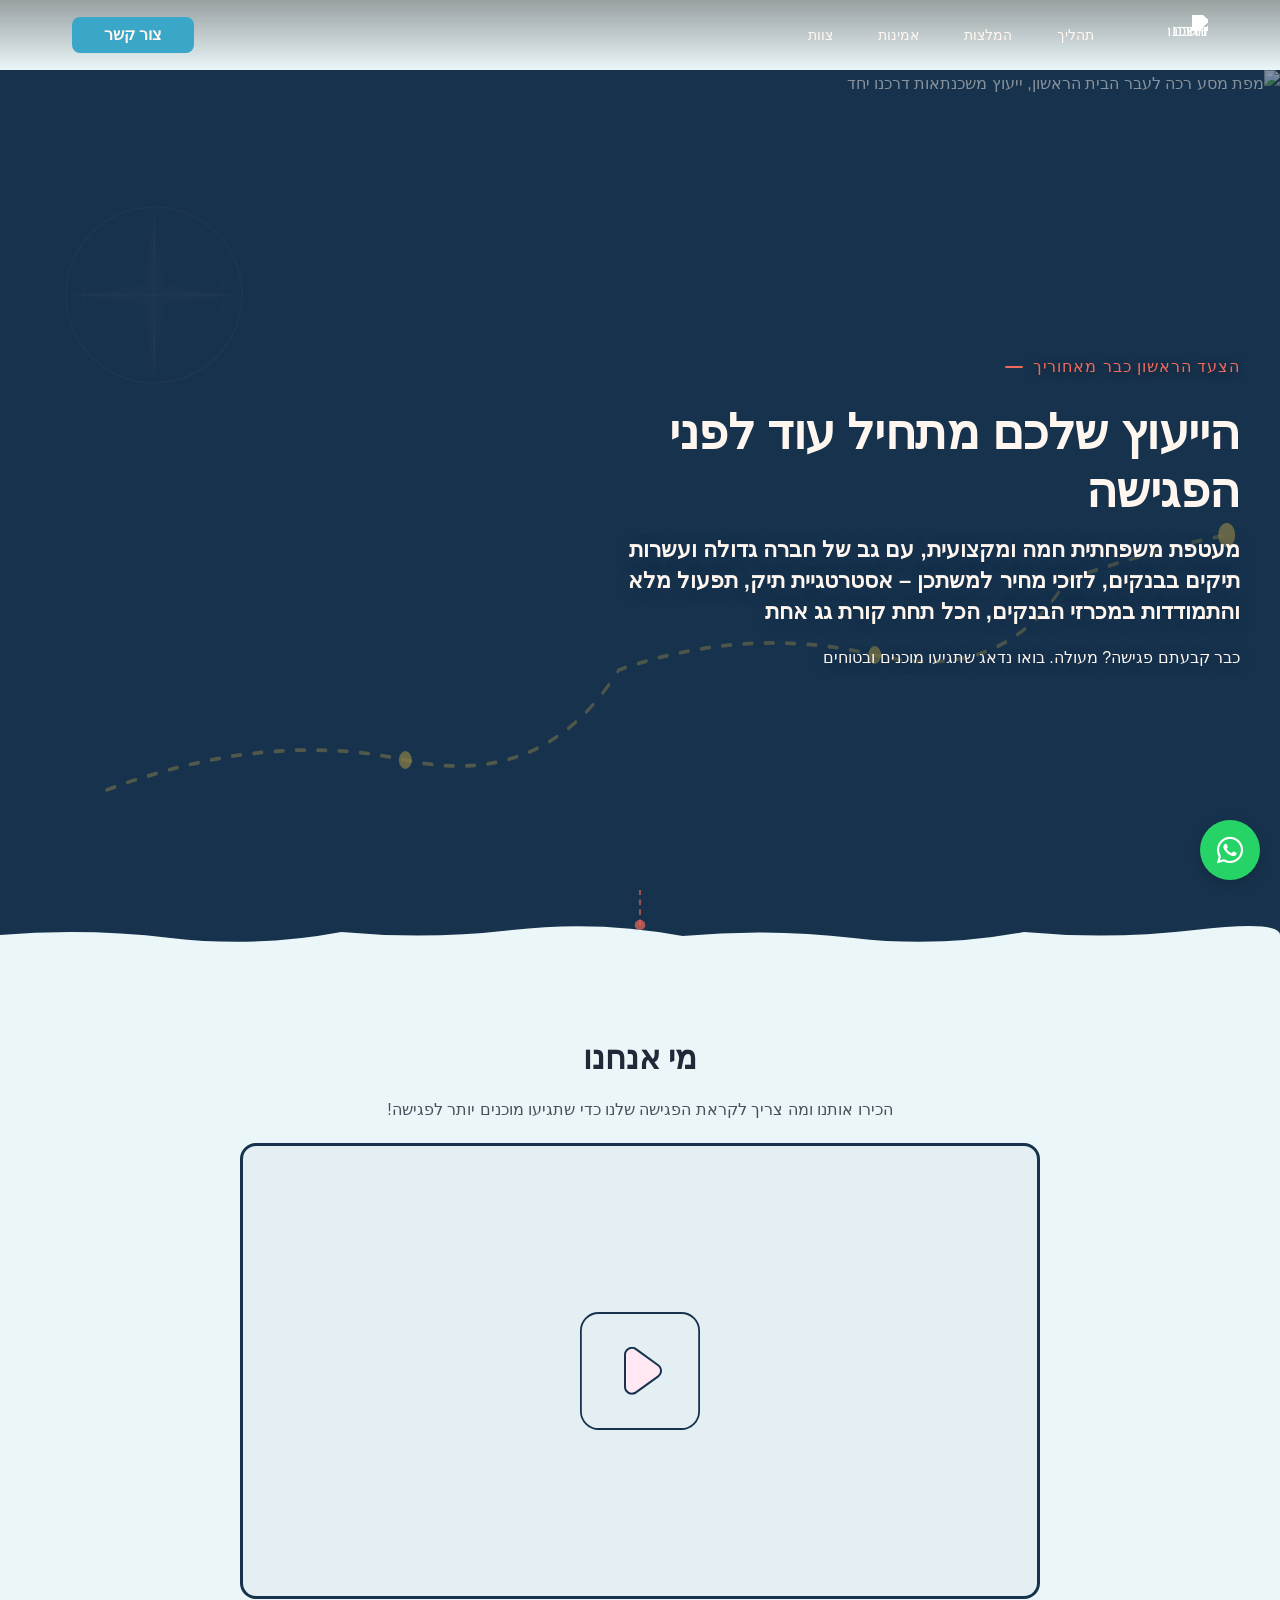
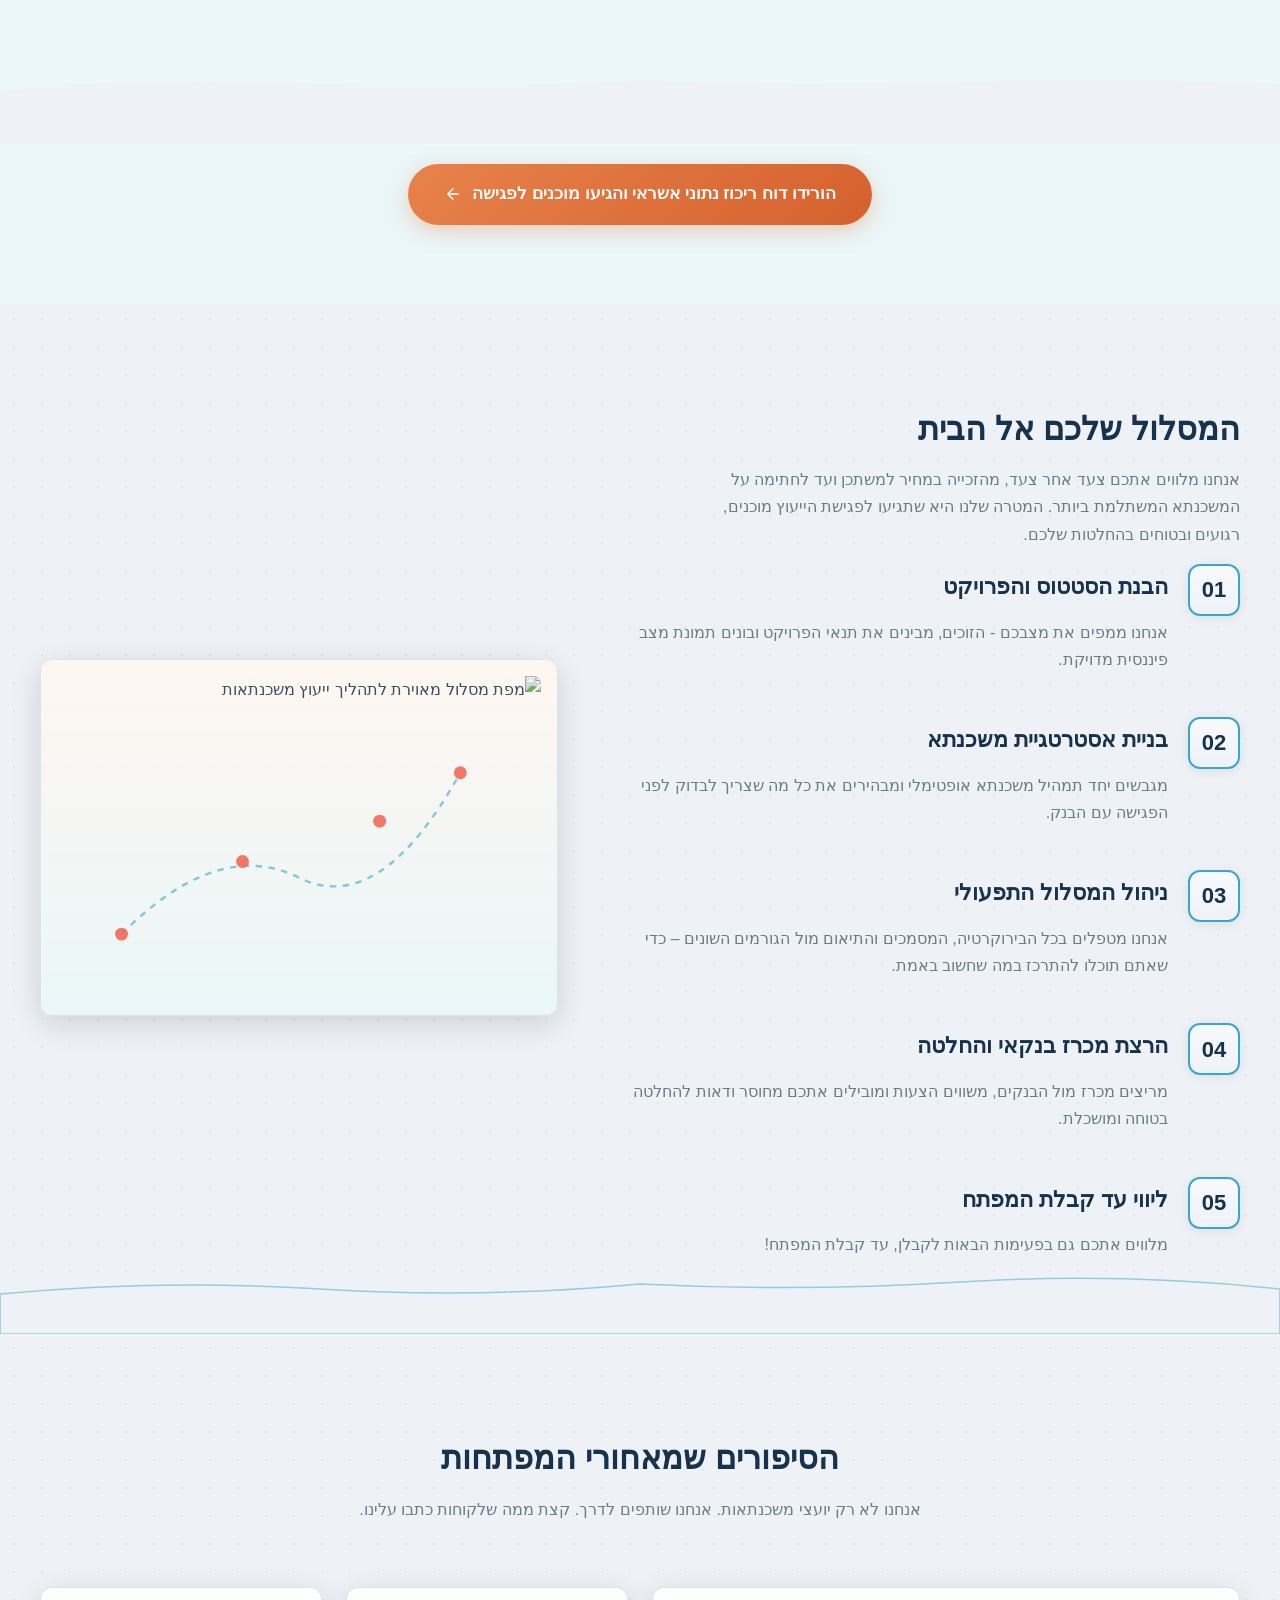
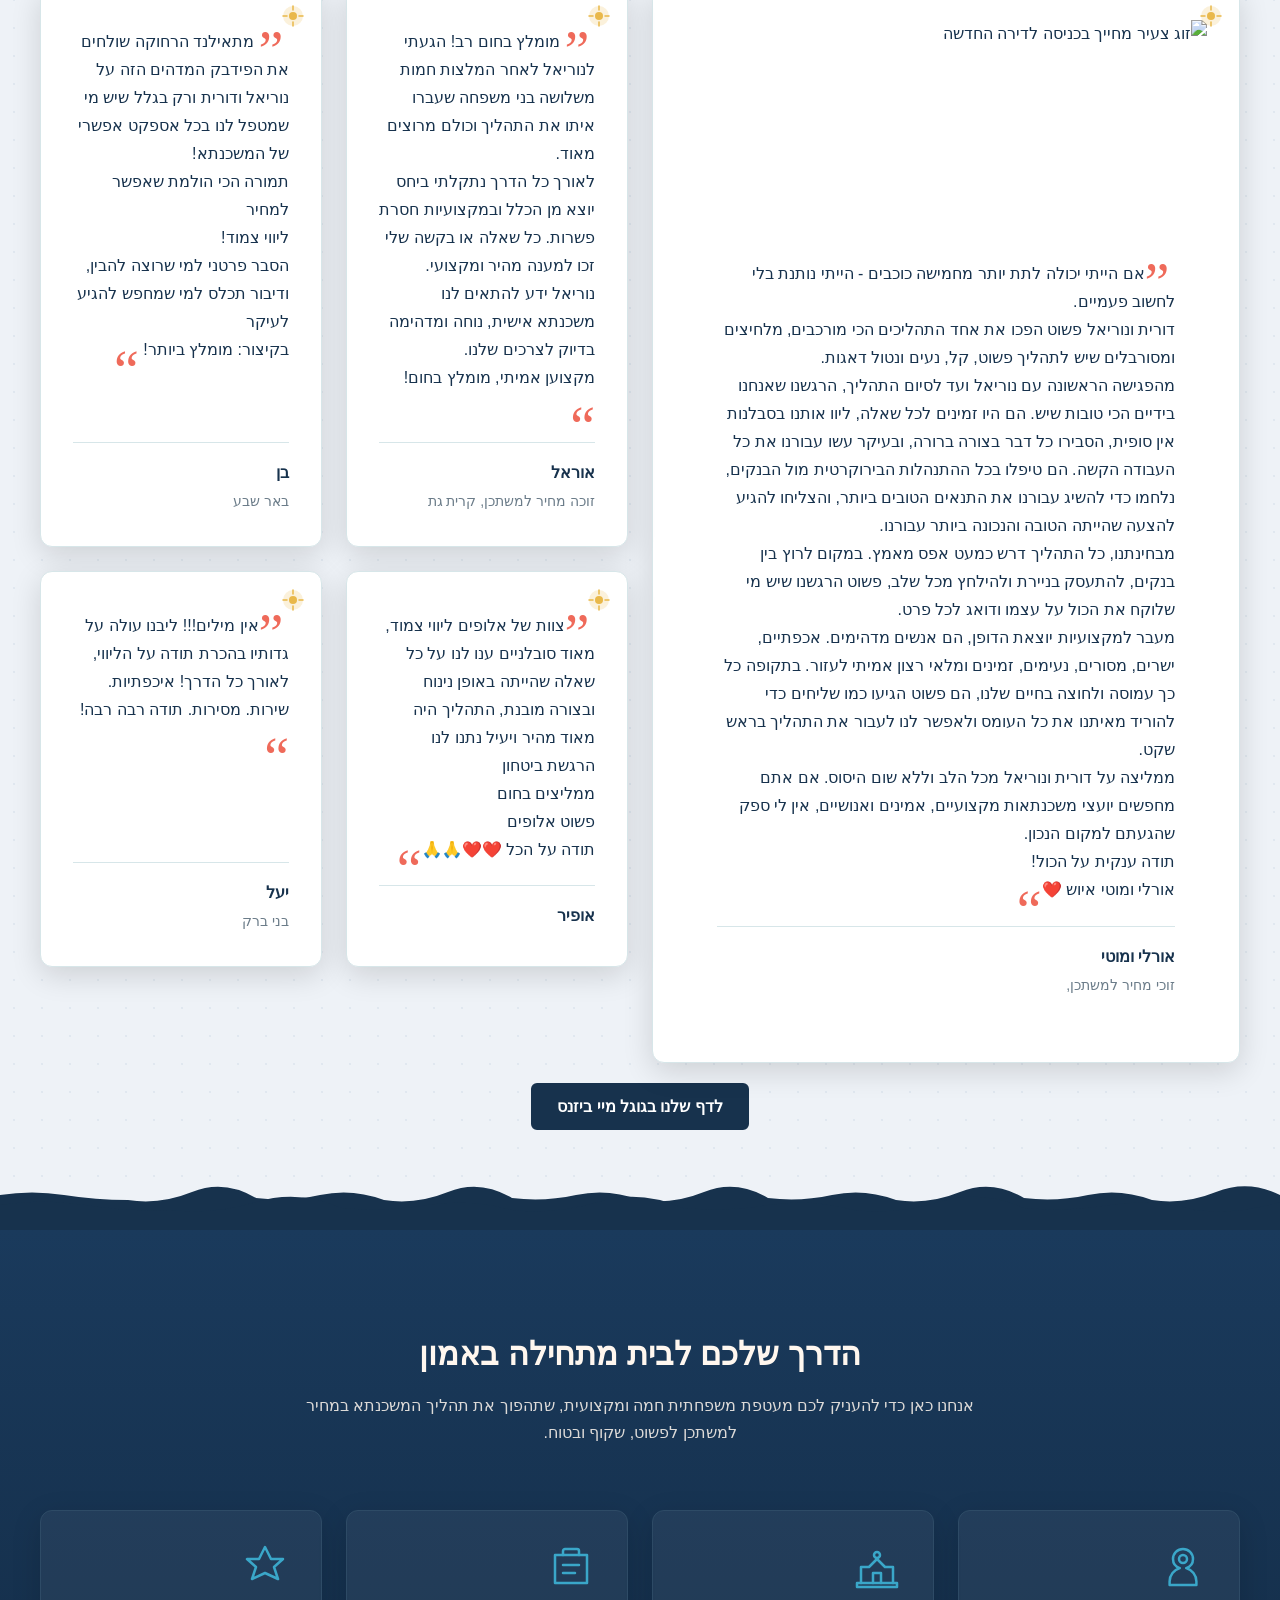
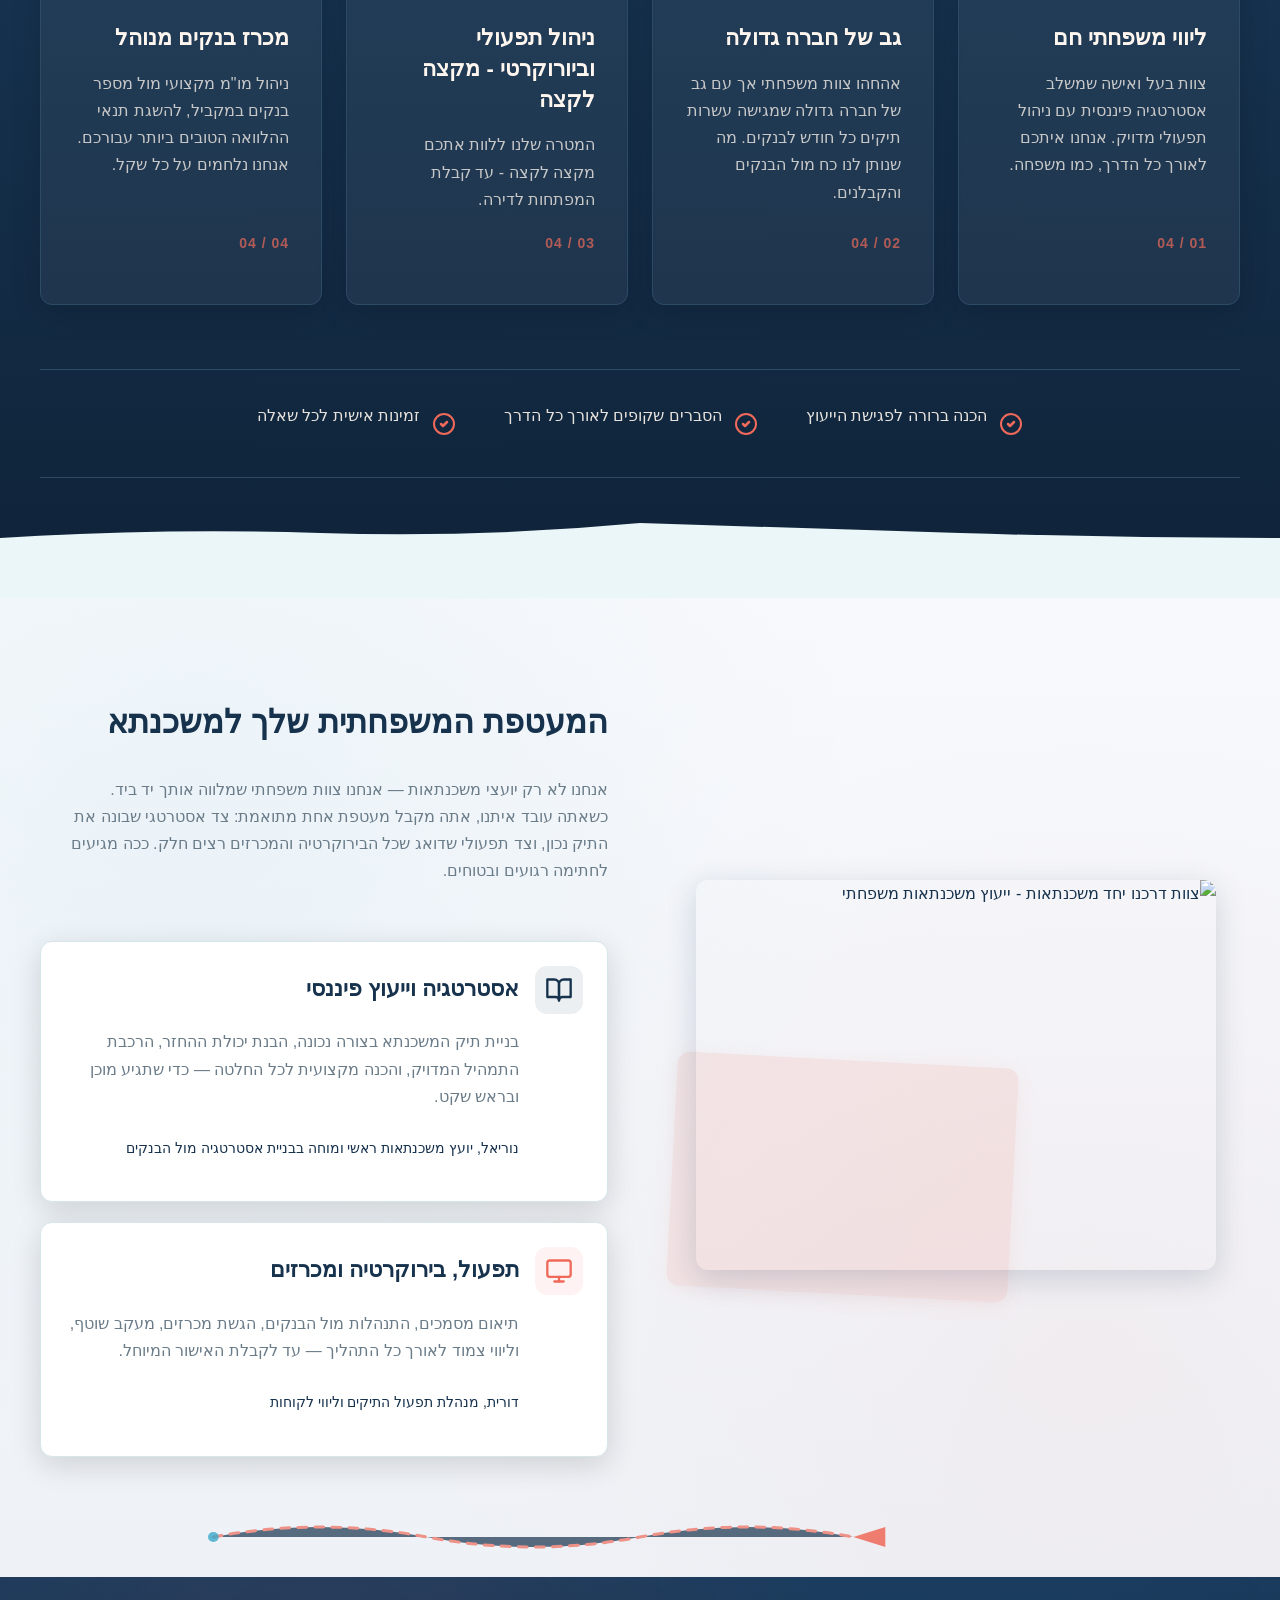
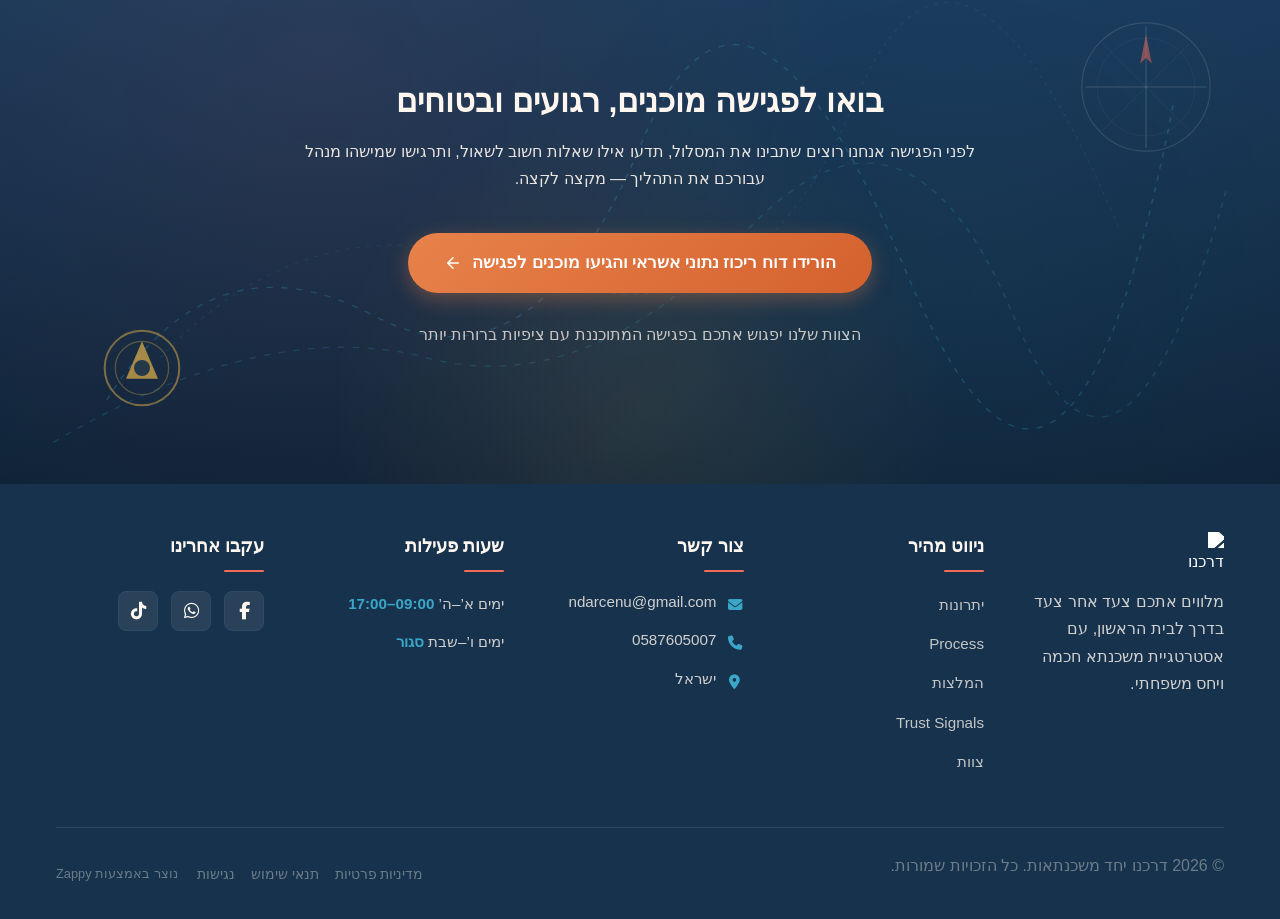
==== commit 5ff18f72: "Background sync: Progressive GitHub Sync" ====
--- a/public/index.html
+++ b/public/index.html
@@ -1 +1 @@
-<!doctype html><html dir="rtl" lang="he"><head><meta charset="UTF-8"><meta content="width=device-width,initial-scale=1" name="viewport"><meta content="index, follow" name="robots"><title>מלווים אתכם אל המפתח — דרכנו יחד משכנתאות</title><meta content="משפחה שסוללת לכם את הדרך לדירה בהנחה. ייעוץ משכנתאות אישי, אסטרטגיה פיננסית וליווי מלא מול הבנקים. בואו לפגישה מוכנים ובטוחים." name="description"><meta content="יועץ משכנתאות פיננסי, יועץ הלוואות משכנתא, דירה בהנחה, מחיר למשתכן, ליווי משכנתאות משפחתי" name="keywords"><link href="/assets/favicon.ico" rel="icon" type="image/x-icon"><link href="/assets/favicon-16x16.png" rel="icon" type="image/png" sizes="16x16"><link href="/assets/favicon-32x32.png" rel="icon" type="image/png" sizes="32x32"><link href="/assets/favicon-48x48.png" rel="icon" type="image/png" sizes="48x48"><link href="/assets/favicon-192x192.png" rel="icon" type="image/png" sizes="192x192"><link href="/assets/favicon-512x512.png" rel="icon" type="image/png" sizes="512x512"><link href="/assets/apple-touch-icon.png" rel="apple-touch-icon"><script>!function(){"use strict";var t="e0e02f18-466a-4243-9578-8dff52d2476e",e="https://api.zappy5.com/api/analytics/track",a=18e5,n=2592e6,o=!0,i=!0,r=!0;var s=function(){var e="zappy_visitor_"+t,a=null;try{if(a=localStorage.getItem(e)){var o=JSON.parse(a),i=Date.now();if(i-o.created<n)return o.lastSeen=i,localStorage.setItem(e,JSON.stringify(o)),o.id}}catch(t){console.warn("Zappy Analytics: LocalStorage not available")}var r="zv_"+Date.now()+"_"+Math.random().toString(36).substr(2,9);try{localStorage.setItem(e,JSON.stringify({id:r,created:Date.now(),lastSeen:Date.now()}))}catch(t){}return r}(),c=function(){var e="zappy_session_"+t,n=null;try{if(n=sessionStorage.getItem(e)){var o=JSON.parse(n),i=Date.now();if(i-o.timestamp<a)return o.timestamp=i,sessionStorage.setItem(e,JSON.stringify(o)),o.id}}catch(t){console.warn("Zappy Analytics: SessionStorage not available")}var r="zs_"+Date.now()+"_"+Math.random().toString(36).substr(2,9);try{sessionStorage.setItem(e,JSON.stringify({id:r,timestamp:Date.now()}))}catch(t){}return r}();function l(a,n){n=n||{};var o={website_id:t,event_type:a,page_path:window.location.pathname,referrer:document.referrer||"direct",visitor_id:s,session_id:c,metadata:n};if(navigator.sendBeacon){var i=new Blob([JSON.stringify(o)],{type:"application/json"});navigator.sendBeacon(e,i)}else fetch(e,{method:"POST",headers:{"Content-Type":"application/json"},body:JSON.stringify(o),keepalive:!0}).catch(function(t){console.warn("Zappy Analytics: Failed to track event",t)})}o&&l("pageview",{title:document.title,url:window.location.href}),i&&document.addEventListener("click",function(t){var e=t.target;if("BUTTON"===e.tagName||e.closest("button")){var a="BUTTON"===e.tagName?e:e.closest("button");l("click",{element:"button",text:a.textContent.trim().substring(0,100),id:a.id||null,class:a.className||null})}else if("A"===e.tagName||e.closest("a")){var n="A"===e.tagName?e:e.closest("a");l("navigation",{element:"link",text:n.textContent.trim().substring(0,100),href:n.href,external:n.hostname!==window.location.hostname})}},!0),r&&document.addEventListener("submit",function(t){var e=t.target;l("form_submit",{form_id:e.id||null,form_name:e.name||null,form_action:e.action||null,form_method:e.method||"GET"})},!0);var d=Date.now();window.addEventListener("beforeunload",function(){l("page_unload",{time_on_page:Math.floor((Date.now()-d)/1e3),page_path:window.location.pathname})}),window.zappyAnalytics={track:l,getVisitorId:function(){return s},getSessionId:function(){return c}}}()</script><script>!function(){"use strict";if(!window.zappyFireMarketingEvent){var t={begin_checkout:"checkout_started",purchase:"checkout_complete",add_to_cart:"add_to_cart",view_product:"view_product"},e={whatsapp_click:{ga4:"contact",meta:"Contact",gtm:"whatsapp_click",ecom:!1},phone_click:{ga4:"contact",meta:"Contact",gtm:"phone_click",ecom:!1},contact_form_submitted:{ga4:"generate_lead",meta:"Lead",gtm:"contact_form_submitted",ecom:!1},checkout_started:{ga4:"begin_checkout",meta:"InitiateCheckout",gtm:"begin_checkout",ecom:!0},checkout_complete:{ga4:"purchase",meta:"Purchase",gtm:"purchase",ecom:!0},product_inquiry:{ga4:"generate_lead",meta:"Lead",gtm:"product_inquiry",ecom:!1},add_to_cart:{ga4:"add_to_cart",meta:"AddToCart",gtm:"add_to_cart",ecom:!0},view_product:{ga4:"view_item",meta:"ViewContent",gtm:"view_item",ecom:!0}};window.zappyFireMarketingEvent=function(r,o,u){try{u=u||{};var p=t[r]||r,d=e[p];if(!d)return;if((o=o||{}).pagePath||o.page_path||(o.pagePath=a()),"checkout_complete"===p){var l=String(o.orderId||o.order_id||o.transaction_id||"");if(l&&function(t){if(!t)return!1;try{return"1"===sessionStorage.getItem(i(t))}catch(t){return!1}}(l))return;l&&function(t){if(t)try{sessionStorage.setItem(i(t),"1")}catch(t){}}(l)}if(!u.skipFirstParty)try{window.zappyAnalytics&&"function"==typeof window.zappyAnalytics.track&&window.zappyAnalytics.track(p,o)}catch(t){}try{if(window.dataLayer=window.dataLayer||[],d.ecom){var _=c(p,o),m={};_.transaction_id&&(m.transaction_id=_.transaction_id),null!=_.value&&(m.value=_.value),_.currency&&(m.currency=_.currency),_.items&&(m.items=_.items),window.dataLayer.push({event:d.gtm,ecommerce:m}),"checkout_complete"!==p&&"checkout_started"!==p||window.dataLayer.push({event:p,ecommerce:m})}else{var s={event:d.gtm};for(var h in o)Object.prototype.hasOwnProperty.call(o,h)&&(s[h]=o[h]);window.dataLayer.push(s)}}catch(t){}try{"function"==typeof window.gtag&&window.gtag("event",d.ga4,c(p,o))}catch(t){}try{"function"==typeof window.fbq&&window.fbq("track",d.meta,function(t,e){for(var r=n(e=e||{}),a=parseFloat(null!=e.value?e.value:null!=e.total?e.total:0)||0,c=String(e.currency||"USD").toUpperCase(),i=[],o=0,u=0;u<r.length;u++)r[u].item_id&&i.push(r[u].item_id),o+=r[u].quantity||1;if("checkout_complete"===t)return{value:a,currency:c,content_ids:i.length?i:void 0,content_type:"product",num_items:o||void 0,order_id:String(e.order_id||e.orderId||e.transaction_id||e.orderNumber||"")||void 0};if("checkout_started"===t)return{value:a,currency:c,content_ids:i.length?i:void 0,content_type:"product",num_items:o||parseInt(null!=e.itemCount?e.itemCount:0,10)||void 0};if("add_to_cart"===t){var p=String(e.productId||e.product_id||i[0]||"");return{value:a||(r[0]?r[0].price*r[0].quantity:0),currency:c,content_ids:p?[p]:i.length?i:void 0,content_type:"product",content_name:e.productName||e.product_name||r[0]&&r[0].item_name,num_items:parseInt(null!=e.quantity?e.quantity:o||1,10)||1}}if("view_product"===t){var d=String(e.productId||e.product_id||i[0]||"");return{value:a||parseFloat(null!=e.price?e.price:0)||0,currency:c,content_ids:d?[d]:i.length?i:void 0,content_type:"product",content_name:e.productName||e.product_name||r[0]&&r[0].item_name}}return"whatsapp_click"===t||"phone_click"===t?{content_name:"whatsapp_click"===t?"WhatsApp":"Phone",content_category:"contact"}:"contact_form_submitted"===t||"product_inquiry"===t?{content_name:"product_inquiry"===t?"Product inquiry":"Contact form",content_category:e.productName||e.product_name||void 0}:e}(p,o))}catch(t){}}catch(t){}};var r=Object.create(null);document.addEventListener("click",function(t){try{var e=t.target;if(!e)return;var r=u(e,".whatsapp-float, a.whatsapp-float, [data-zappy-whatsapp]"),n=function(t){for(var e=t;e&&e!==document;){if("A"===e.tagName)return e;e=e.parentElement}return null}(e),c=n&&n.href||"";if(r||n&&function(t){if(!t)return!1;var e=String(t).toLowerCase();return-1!==e.indexOf("wa.me/")||-1!==e.indexOf("api.whatsapp.com")||-1!==e.indexOf("whatsapp.com/send")||0===e.indexOf("whatsapp:")}(c)){if(!o("wa:"+c)){var i=r?"float":"link";window.zappyFireMarketingEvent("whatsapp_click",{source:i,href:c||null,pagePath:a()})}return}var p=u(e,".phone-header-btn, .nav-phone-btn, .call-btn, [data-zappy-phone]"),d="";if(n&&n.href&&0===String(n.href).toLowerCase().indexOf("tel:")?d=n.href:p&&p.href&&0===String(p.href).toLowerCase().indexOf("tel:")&&(d=p.href),p||d){var l="";return d&&(l=String(d).replace(/^tel:/i,"").trim()),void(o("tel:"+(l||p&&p.id||"btn"))||window.zappyFireMarketingEvent("phone_click",{source:p?"button":"link",phone:l||null,href:d||null,pagePath:a()}))}}catch(t){}},!0)}function a(){try{if(window.ZAPPY_CONFIG&&window.ZAPPY_CONFIG.currentPagePath)return window.ZAPPY_CONFIG.currentPagePath}catch(t){}try{return window.location.pathname||"/"}catch(t){return"/"}}function n(t){var e=(t=t||{}).items||t.cartItems||t.cart_items||t.lineItems||[];Array.isArray(e)||(e=[]);for(var r=[],a=0;a<e.length;a++){var n=e[a];if(n&&"object"==typeof n){var c=String(n.item_id||n.productId||n.product_id||n.id||"").trim(),i=String(n.item_name||n.productName||n.product_name||n.name||"").trim(),o=parseFloat(null!=n.price?n.price:null!=n.unitPrice?n.unitPrice:0)||0,u=Math.max(1,parseInt(null!=n.quantity?n.quantity:null!=n.qty?n.qty:1,10)||1);(c||i)&&r.push({item_id:c||i,item_name:i||c,price:o,quantity:u})}}return r}function c(t,e){var r=n(e=e||{}),c=parseFloat(null!=e.value?e.value:null!=e.total?e.total:0)||0,i=String(e.currency||"USD").toUpperCase();if("checkout_complete"===t)return{transaction_id:String(e.transaction_id||e.orderId||e.order_id||e.orderNumber||"")||void 0,value:c,currency:i,items:r};if("checkout_started"===t)return{value:c,currency:i,items:r};if("add_to_cart"===t){var o=r.length?r:[{item_id:String(e.productId||e.product_id||""),item_name:String(e.productName||e.product_name||""),price:parseFloat(null!=e.value?e.value:null!=e.price?e.price:0)||0,quantity:parseInt(null!=e.quantity?e.quantity:1,10)||1}].filter(function(t){return t.item_id||t.item_name});return{value:c||(o[0]?o[0].price*o[0].quantity:0),currency:i,items:o}}if("view_product"===t){var u=r.length?r:[{item_id:String(e.productId||e.product_id||""),item_name:String(e.productName||e.product_name||""),price:parseFloat(null!=e.price?e.price:null!=e.value?e.value:0)||0,quantity:1}].filter(function(t){return t.item_id||t.item_name});return{currency:i,value:c||(u[0]?u[0].price:0),items:u}}return"whatsapp_click"===t||"phone_click"===t?{method:"whatsapp_click"===t?"whatsapp":"phone",page_path:e.pagePath||a()}:"contact_form_submitted"===t||"product_inquiry"===t?{page_path:e.pagePath||a()}:e}function i(t){return"zappy_purchase_fired_"+String(t||"")}function o(t){var e=Date.now();return!!(r[t]&&e-r[t]<800)||(r[t]=e,!1)}function u(t,e){return t&&t.closest?t.closest(e):null}}()</script><meta content="מלווים אתכם אל המפתח — דרכנו יחד משכנתאות" property="og:title"><meta content="משפחה שסוללת לכם את הדרך לדירה בהנחה. ייעוץ משכנתאות אישי, אסטרטגיה פיננסית וליווי מלא מול הבנקים. בואו לפגישה מוכנים ובטוחים." property="og:description"><meta content="summary_large_image" name="twitter:card"><meta content="מלווים אתכם אל המפתח — דרכנו יחד משכנתאות" name="twitter:title"><meta content="משפחה שסוללת לכם את הדרך לדירה בהנחה. ייעוץ משכנתאות אישי, אסטרטגיה פיננסית וליווי מלא מול הבנקים. בואו לפגישה מוכנים ובטוחים." name="twitter:description"><style id="zappy-critical-above-fold-css">html{box-sizing:border-box;-webkit-text-size-adjust:100%}*,::after,::before{box-sizing:inherit}body{margin:0;min-width:320px;overflow-x:clip}img,svg,video{max-width:100%;height:auto}main{display:block}.container{width:min(100% - 32px,1200px);margin-inline:auto}.navbar,header .navbar,header[role=banner],nav.navbar{position:relative;z-index:1000;width:100%}.nav-container,.navbar .container{display:flex;align-items:center;justify-content:space-between;min-height:64px}.logo,.logo-link img{display:block;width:35px;height:35px;object-fit:contain}#navMenu,.nav-menu{list-style:none;margin:0;padding:0}#navMenu a,.nav-menu a,.navbar .nav-links a,.navbar a{color:inherit;text-decoration:none}#navMenu .sub-menu,.nav-menu .sub-menu,.navbar .sub-menu{display:none}.fa,.fa-brands,.fa-regular,.fa-solid,.fab,.far,.fas{display:inline-block;min-width:1em;text-align:center}html:not(#zappy-noop) .navbar:has(.nav-ecommerce-icons)>.phone-header-btn,html:not(#zappy-noop)[data-zappy-site-type=ecommerce] .phone-header-btn{display:none!important;visibility:hidden!important;width:0!important;height:0!important;pointer-events:none!important}.zappy-preview-empty-store-cta{display:none!important;visibility:hidden!important;height:0!important;max-height:0!important;overflow:hidden!important;margin:0!important;padding:0!important;border:0!important;box-shadow:none!important}.zappy-catalog-menu{background:var(--surface-color,var(--surface,linear-gradient(135deg,#f8f9fa 0,#fff 100%)));border-bottom:1px solid var(--border-color,#e5e7eb);padding:0;position:sticky;top:0;z-index:90}.zappy-catalog-menu.rtl,.zappy-catalog-menu[dir=rtl]{direction:rtl}.zappy-catalog-menu.ltr,.zappy-catalog-menu[dir=ltr]{direction:ltr}.catalog-menu-container{max-width:1440px;margin:0 auto;display:flex;align-items:center;gap:8px;padding:10px 24px;overflow:visible}.catalog-menu-categories,.catalog-menu-list{display:flex;align-items:center;gap:4px;flex-wrap:wrap;margin:0;padding:0;list-style:none}.catalog-menu-item{display:inline-flex;align-items:center;padding:8px 16px;font-size:14px;font-weight:500;color:var(--text-color,var(--text,#374151));text-decoration:none;border-radius:20px;white-space:nowrap}.catalog-menu-all{background:var(--primary-color,var(--primary,#111));color:var(--text-light,#fff)!important}.catalog-menu-parent{position:relative;display:inline-flex;align-items:center}.catalog-menu-trigger{display:inline-flex;align-items:center;gap:6px}.catalog-menu-chevron{flex-shrink:0}.catalog-menu-parent>.sub-menu{display:none!important;visibility:hidden!important;opacity:0!important;pointer-events:none!important}.hero-section,.index-hero-section,section[class*=hero]{position:relative;overflow:hidden}.hero-section,.index-hero-section{min-height:560px}section[data-hero-type*=fullscreen]{min-height:100vh}.hero-bg-image,.hero-bg-wrapper,section[class*=hero] [class*=hero-bg]{position:absolute;inset:0;width:100%;height:100%}.hero-bg-image img,.hero-bg-wrapper img,section[class*=hero] [data-hero-bg],section[class*=hero] img[data-hero-background=true]{width:100%!important;height:100%!important;object-fit:cover!important;display:block}.hero-content,section[class*=hero] .container{position:relative;z-index:2}@media(max-width:768px){:root{--header-height:72px;--total-header-height:72px;--zappy-mobile-menu-top:72px}html[data-zappy-site-type=ecommerce] body{padding-top:var(--total-header-height,72px)}html[data-zappy-site-type=ecommerce] body>.navbar:not(.zappy-catalog-menu),html[data-zappy-site-type=ecommerce] body>nav.navbar{position:fixed!important;top:0;left:0;right:0;z-index:100000;width:100%;margin-bottom:0}.zappy-catalog-menu{position:fixed;top:var(--header-height,72px);left:0;right:0;z-index:99999}.nav-container,.navbar .container{min-height:60px}#navMenu,.nav-menu{max-width:100vw;overflow-x:hidden}.hero-section,.index-hero-section,section[class*=hero],section[data-hero-type*=fullscreen]{min-height:100svh}.hero-bg-image,.hero-bg-wrapper,.hero-scrim{min-height:100svh}}:root{--zappy-header-stack-height:calc(var(--zappy-announcement-height, 40px) + var(--header-height, 72px))}body:has(.zappy-announcement-bar) .navbar:not(.zappy-catalog-menu):not(.mobile-search-panel),body:has(.zappy-announcement-bar) header.navbar,body:has(.zappy-announcement-bar) nav.navbar:not(.zappy-catalog-menu){top:var(--zappy-announcement-height,40px)!important}body:has(.zappy-announcement-bar) .index-hero-section,body:has(.zappy-announcement-bar) main>section[class*=hero]:first-of-type,body:has(.zappy-announcement-bar) section[data-hero-type^=fullscreen]{margin-top:calc(-1 * var(--zappy-header-stack-height))!important;padding-top:calc(var(--zappy-header-stack-height))!important}[data-zappy-content-align]{display:flex!important;flex-direction:column!important}[data-zappy-content-align^=top-]{justify-content:flex-start!important}[data-zappy-content-align^=center-],[data-zappy-content-align^=lower-],[data-zappy-content-align^=upper-]{justify-content:center!important}[data-zappy-content-align^=bottom-]{justify-content:flex-end!important}[data-zappy-content-align$="-left"],[data-zappy-content-align$="-mid-left"]{align-items:flex-start!important;text-align:start!important}[data-zappy-content-align$="-center"]{align-items:center!important;text-align:center!important}[data-zappy-content-align$="-mid-right"],[data-zappy-content-align$="-right"]{align-items:flex-end!important;text-align:end!important}[data-zappy-content-align] [data-zappy-align-target]{margin-left:auto;margin-right:auto}[data-zappy-content-align$="-center"] [data-zappy-align-target],[data-zappy-content-align$="-center"] [data-zappy-align-target]>*{text-align:center!important}</style><link href="/styles.css" rel="stylesheet"><script>window.ZAPPY_WEBSITE_ID="e0e02f18-466a-4243-9578-8dff52d2476e",window.ZAPPY_API_BASE="https://api.zappy5.com"</script><link href="/assets/site-image-index-hero-image-1.webp" rel="preload" as="image" fetchpriority="high"><style id="zappy-dropdown-submenu-styles">#navMenu li:has(.sub-menu),.nav-menu li:has(.sub-menu),.navbar li:has(.sub-menu),nav li:has(.sub-menu){position:relative}#navMenu .sub-menu,.nav-menu .sub-menu,.navbar .sub-menu,nav .sub-menu{display:block!important;position:absolute!important;top:100%;left:0;min-width:220px;border-radius:8px;box-shadow:0 8px 25px rgba(0,0,0,.15);padding:8px 0;opacity:0;visibility:hidden;transform:translateY(10px);transition:all .3s ease;z-index:1000;list-style:none;pointer-events:none}#navMenu li:hover>.sub-menu,.nav-menu li:hover>.sub-menu,.navbar li:hover>.sub-menu,nav li:hover>.sub-menu{opacity:1!important;visibility:visible!important;transform:translateY(0)!important;pointer-events:auto!important}.sub-menu li{list-style:none;margin:0;padding:0}.sub-menu a{display:block!important;padding:10px 16px!important;color:var(--text-dark,#333)!important;font-weight:500;text-decoration:none;white-space:nowrap;transition:background-color .2s}.sub-menu .zappy-nav-child>a{padding-left:28px!important;font-size:.9em!important;opacity:.85!important}[dir=rtl] .sub-menu .zappy-nav-child>a,html[lang=ar] .sub-menu .zappy-nav-child>a,html[lang=he] .sub-menu .zappy-nav-child>a{padding-left:10px!important;padding-right:28px!important}.sub-menu .zappy-nav-parent>a{font-weight:600!important}.sub-menu a:hover{background-color:#f5f5f5}[dir=rtl] .nav-menu .sub-menu,[dir=rtl] .navbar .sub-menu,[dir=rtl] nav .sub-menu,html[lang=ar] .nav-menu .sub-menu,html[lang=ar] .navbar .sub-menu,html[lang=ar] nav .sub-menu,html[lang=he] .nav-menu .sub-menu,html[lang=he] .navbar .sub-menu,html[lang=he] nav .sub-menu{left:auto!important;right:0!important}.sub-menu:empty,.sub-menu:not(:has(li)):not(:has(> a)),.sub-menu:not(:has(li:not(.zappy-hidden-menu-item))):not(:has(> a)){display:none!important;opacity:0!important;visibility:hidden!important;pointer-events:none!important}li:has(.menu-group-title):hover>.sub-menu{opacity:1!important;visibility:visible!important;transform:translateY(0)!important;pointer-events:auto!important}#navMenu>li>.menu-group-title,.nav-menu>li>.menu-group-title{display:inline-block;padding:.5rem 1rem;cursor:default;user-select:none}@media (max-width:768px){#navMenu .sub-menu,.nav-menu .sub-menu,.navbar .sub-menu,nav .sub-menu{position:static!important;transform:none!important;box-shadow:none!important;background:0 0!important;max-height:0;overflow:hidden;opacity:0;visibility:hidden;transition:max-height .3s ease,opacity .3s ease;padding:0!important;border-radius:0!important}#navMenu .sub-menu.mobile-expanded,.nav-menu .sub-menu.mobile-expanded,.navbar .sub-menu.mobile-expanded{max-height:none!important;overflow-y:visible!important;opacity:1!important;visibility:visible!important;padding:8px 0 8px 16px!important}[dir=rtl] .sub-menu.mobile-expanded,html[lang=he] .sub-menu.mobile-expanded{padding:8px 16px 8px 0!important}#navMenu li:hover>.sub-menu,.nav-menu li:hover>.sub-menu,.navbar li:hover>.sub-menu,nav li:hover>.sub-menu{opacity:0;visibility:hidden;pointer-events:none}#navMenu li>.sub-menu.mobile-expanded,.nav-menu li>.sub-menu.mobile-expanded,.navbar li>.sub-menu.mobile-expanded,nav li>.sub-menu.mobile-expanded{opacity:1!important;visibility:visible!important;pointer-events:auto!important}#navMenu li:has(.sub-menu),.nav-menu li:has(.sub-menu),.navbar li:has(.sub-menu),nav li:has(.sub-menu){display:flex!important;flex-wrap:wrap!important;align-items:center!important;position:relative!important;min-height:44px!important}#navMenu li:has(.sub-menu)>a,.nav-menu li:has(.sub-menu)>a,.navbar li:has(.sub-menu)>a,nav li:has(.sub-menu)>a{flex:1!important;min-width:0!important}#navMenu li:has(.sub-menu)>.menu-group-title,.nav-menu li:has(.sub-menu)>.menu-group-title,.navbar li:has(.sub-menu)>.menu-group-title,nav li:has(.sub-menu)>.menu-group-title{flex:1!important;min-width:0!important;display:flex!important;align-items:center!important;padding:12px 16px!important;min-height:44px!important;line-height:1.4!important;font-weight:600!important;box-sizing:border-box!important}#navMenu li:has(.sub-menu)>.sub-menu,.nav-menu li:has(.sub-menu)>.sub-menu,.navbar li:has(.sub-menu)>.sub-menu,nav li:has(.sub-menu)>.sub-menu{flex-basis:100%!important;width:100%!important}#navMenu li:has(.sub-menu)>a [class*=arrow],#navMenu li:has(.sub-menu)>a [class*=chevron],.nav-menu li:has(.sub-menu)>a .fa-angle-down,.nav-menu li:has(.sub-menu)>a .fa-chevron-down,.nav-menu li:has(.sub-menu)>a [class*=arrow],.nav-menu li:has(.sub-menu)>a [class*=chevron],nav li:has(.sub-menu)>a [class*=arrow],nav li:has(.sub-menu)>a [class*=chevron]{display:none!important;visibility:hidden!important}.mobile-submenu-toggle{display:flex!important;align-items:center!important;justify-content:center!important;width:44px!important;height:auto!important;background:0 0!important;border:none!important;cursor:pointer!important;color:var(--text-light)!important;position:static!important;flex-shrink:0!important;align-self:stretch!important;z-index:2!important;padding:0!important;margin:0!important}.mobile-submenu-toggle::after{content:''!important;width:0!important;height:0!important;border-left:6px solid transparent!important;border-right:6px solid transparent!important;border-top:7px solid currentColor!important;transition:transform .3s ease!important}.mobile-submenu-toggle.expanded::after{transform:rotate(180deg)!important}.sub-menu a{padding:10px 0!important;display:block!important;color:var(--text-light)!important;white-space:normal!important}.sub-menu .zappy-nav-child>a{padding-left:28px!important;font-size:.9em!important;opacity:.85!important}[dir=rtl] .sub-menu .zappy-nav-child>a,html[lang=ar] .sub-menu .zappy-nav-child>a,html[lang=he] .sub-menu .zappy-nav-child>a{padding-left:0!important;padding-right:28px!important}.sub-menu .zappy-nav-parent>a{font-weight:600!important}#navMenu.active,.nav-menu.active{max-width:100vw!important;overflow-x:hidden!important;box-sizing:border-box!important}.navbar .sub-menu li a,.zappy-products-dropdown .sub-menu a,nav.navbar .sub-menu li a{color:var(--text-light)!important}}@media (min-width:769px){.mobile-submenu-toggle{display:none!important}}</style><style id="zappy-widget-visibility">html[dir=rtl] .whatsapp-float{right:20px!important;left:auto!important}html:not([dir]) .whatsapp-float,html[dir=ltr] .whatsapp-float{left:20px!important;right:auto!important}html[dir=rtl] #mic-access-tool-general-button,html[dir=rtl] #mic-init-access-tool #mic-access-tool-general-button,html[dir=rtl] #mic-init-access-tool .mic-access-tool-general-button,html[dir=rtl] ._access-icon,html[dir=rtl] .mic-access-tool-general-button{left:20px!important;right:auto!important}html:not([dir]) #mic-access-tool-general-button,html:not([dir]) #mic-init-access-tool #mic-access-tool-general-button,html:not([dir]) #mic-init-access-tool .mic-access-tool-general-button,html:not([dir]) ._access-icon,html:not([dir]) .mic-access-tool-general-button,html[dir=ltr] #mic-access-tool-general-button,html[dir=ltr] #mic-init-access-tool #mic-access-tool-general-button,html[dir=ltr] #mic-init-access-tool .mic-access-tool-general-button,html[dir=ltr] ._access-icon,html[dir=ltr] .mic-access-tool-general-button{right:20px!important;left:auto!important}@media (max-width:768px){.whatsapp-float{display:flex!important}}@media (min-width:769px){.whatsapp-float{display:flex!important}}@media (max-width:768px){#mic-access-tool-general-button,#mic-init-access-tool #mic-access-tool-general-button,#mic-init-access-tool .mic-access-tool-general-button,._access-icon,.mic-access-tool-general-button{display:flex!important;visibility:visible!important;opacity:1!important;pointer-events:auto!important}#mic-access-tool-box.opened-mic-access-tool,#mic-init-access-tool #mic-access-tool-box.opened-mic-access-tool,.mic-access-tool-box.opened-mic-access-tool{visibility:visible!important;opacity:1!important;pointer-events:auto!important}}@media (min-width:769px){#mic-access-tool-general-button,#mic-init-access-tool #mic-access-tool-general-button,#mic-init-access-tool .mic-access-tool-general-button,._access-icon,.mic-access-tool-general-button{display:flex!important;visibility:visible!important;opacity:1!important;pointer-events:auto!important}#mic-access-tool-box.opened-mic-access-tool,#mic-init-access-tool #mic-access-tool-box.opened-mic-access-tool,.mic-access-tool-box.opened-mic-access-tool{visibility:visible!important;opacity:1!important;pointer-events:auto!important}}</style></head><body><meta charset="UTF-8"><meta content="width=device-width,initial-scale=1" name="viewport"><title>מלווים אתכם אל המפתח — דרכנו יחד משכנתאות</title><meta content="משפחה שסוללת לכם את הדרך לדירה בהנחה. ייעוץ משכנתאות אישי, אסטרטגיה פיננסית וליווי מלא מול הבנקים. בואו לפגישה מוכנים ובטוחים." name="description"><meta content="יועץ משכנתאות פיננסי, יועץ הלוואות משכנתא, דירה בהנחה, מחיר למשתכן, ליווי משכנתאות משפחתי" name="keywords"><meta content="index, follow" name="robots"><meta content="מלווים אתכם אל המפתח — דרכנו יחד משכנתאות" property="og:title"><meta content="משפחה שסוללת לכם את הדרך לדירה בהנחה. ייעוץ משכנתאות אישי, אסטרטגיה פיננסית וליווי מלא מול הבנקים. בואו לפגישה מוכנים ובטוחים." property="og:description"><meta content="website" property="og:type"><meta content="he_IL" property="og:locale"><meta content="summary_large_image" name="twitter:card"><meta content="מלווים אתכם אל המפתח — דרכנו יחד משכנתאות" name="twitter:title"><meta content="משפחה שסוללת לכם את הדרך לדירה בהנחה. ייעוץ משכנתאות אישי, אסטרטגיה פיננסית וליווי מלא מול הבנקים. בואו לפגישה מוכנים ובטוחים." name="twitter:description"><style>.skip-link{position:absolute;top:0;left:0;transform:translateY(-200%);padding:12px 18px;background:var(--bg-dark,#1a1a1a);color:var(--text-light,#fff);font-weight:600;border-radius:0 0 8px 0;z-index:10000}.skip-link:focus{transform:none;outline:2px solid var(--ring,#fff);outline-offset:2px}:focus-visible{outline:2px solid var(--ring,currentColor);outline-offset:3px}</style><link href="/assets/favicon.ico" rel="icon" type="image/x-icon"><link href="/assets/favicon-16x16.png" rel="icon" type="image/png" sizes="16x16"><link href="/assets/favicon-32x32.png" rel="icon" type="image/png" sizes="32x32"><link href="/assets/favicon-48x48.png" rel="icon" type="image/png" sizes="48x48"><link href="/assets/favicon-192x192.png" rel="icon" type="image/png" sizes="192x192"><link href="/assets/favicon-512x512.png" rel="icon" type="image/png" sizes="512x512"><link href="/assets/apple-touch-icon.png" rel="apple-touch-icon"><link href="https://cdn.jsdelivr.net/npm/vanilla-cookieconsent@3/dist/cookieconsent.css" rel="stylesheet"><a href="#main" class="skip-link">דלג לתוכן הראשי</a><nav class="navbar" dir="rtl" style="margin-bottom:0px;position:fixed !important;left:0px !important;right:0px !important;z-index:100000 !important;background-color:transparent !important;box-shadow:none"><button aria-label="Menu" class="mobile-toggle" data-element-id="btn-1785068922823-uh8pb90tw" data-element-type="button" data-native-element="true" id="mobileToggle"><svg viewBox="0 0 24 24" fill="none" height="24" width="24" style="width:24px !important;height:24px !important;display:block !important" class="hamburger-icon"><path d="M3 12h18M3 6h18M3 18h18" stroke="currentColor" stroke-width="2" stroke-linecap="round"></path></svg> <svg viewBox="0 0 24 24" fill="none" height="24" width="24" style="width:24px !important;height:24px !important;display:none !important" class="close-icon"><path d="M18 6L6 18M6 6l12 12" stroke="currentColor" stroke-width="2" stroke-linecap="round"></path></svg></button> <button aria-label="Call" class="phone-header-btn" data-element-id="btn-1785068922823-3mic7wbvt" data-element-type="button" data-native-element="true" data-phone="0587605007"><svg viewBox="0 0 24 24" fill="currentColor" height="24" width="24" style="width:24px;height:24px"><path d="M22 16.92v3a2 2 0 0 1-2.18 2 19.79 19.79 0 0 1-8.63-3.07 19.5 19.5 0 0 1-6-6 19.79 19.79 0 0 1-3.07-8.67A2 2 0 0 1 4.11 2h3a2 2 0 0 1 2 1.72 12.84 12.84 0 0 0 .7 2.81 2 2 0 0 1-.45 2.11L8.09 9.91a16 16 0 0 0 6 6l1.27-1.27a2 2 0 0 1 2.11-.45 12.84 12.84 0 0 0 2.81.7A2 2 0 0 1 22 16.92z"></path></svg></button><div class="nav-container"><div class="nav-right-group"><div class="nav-brand"><a href="/" class="logo-link"><img alt="דרכנו יחד משכנתאות" decoding="async" height="35" src="/assets/image-mortgage-consulting-logo.webp?v=1785268762704-a9w6tf" width="35" class="logo" data-image-type="logo"></a></div><ul class="nav-menu" id="navMenu"><li><a href="#process">תהליך</a></li><li><a href="#testimonials">המלצות</a></li><li><a href="#trust-signals">אמינות</a></li><li><a href="#team">צוות</a></li></ul></div><div class="nav-cta-container"><li class="nav-cta-item"><a href="#cta" class="nav-cta-btn" data-element-id="btn-1785068951488-oqvumpefd" data-element-type="button" style="border-color:rgb(58, 167, 201) !important;color:rgb(255, 247, 239) !important;background-color:rgb(58, 167, 201) !important;background-image:none !important" data-native-element="true" data-text-color="rgb(255, 247, 239)">צור קשר</a></li></div></div></nav><script>window.addEventListener("load",function(){const e=document.querySelector(".navbar, nav, header");if(!e)return void console.log("[Navbar] Navbar element not found");let t=document.getElementById("mobileToggle")||document.querySelector(".mobile-toggle")||document.querySelector(".hamburger")||document.querySelector(".hamburger-menu")||document.querySelector(".menu-toggle")||document.querySelector(".burger-menu")||document.querySelector('[aria-label="Menu"]')||document.querySelector('[aria-label="תפריט"]');const o=document.querySelector(".phone-header-btn"),n=window.getComputedStyle(e);let r=n.backgroundColor;if(console.log("[Navbar] Initial navbar background:",r),"transparent"===r||"rgba(0, 0, 0, 0)"===r||r.startsWith("rgba")&&r.includes(", 0)")){const e=n.backgroundImage;if(e&&"none"!==e)console.log("[Navbar] Navbar has background image/gradient, using dark text"),r="rgb(240, 240, 240)";else{const e=window.getComputedStyle(document.body).backgroundColor;console.log("[Navbar] Navbar transparent, using body background:",e),r=e}}const a=r.match(/\d+/g);if(a&&a.length>=3){const e=(.299*parseInt(a[0])+.587*parseInt(a[1])+.114*parseInt(a[2]))/255;console.log("[Navbar] Mobile button colors preserved from Claude CSS (luminance:",e.toFixed(2)+")");const n=document.createElement("style");n.id="zappy-mobile-nav-fix";document.documentElement.lang;document.documentElement.dir,n.textContent='\n        /* Hide mobile buttons on desktop, show only on mobile */\n        @media (min-width: 769px) {\n          .mobile-toggle,\n          .phone-header-btn {\n            display: none !important;\n          }\n        }\n        \n        /* Show and position mobile buttons correctly on mobile */\n        @media (max-width: 768px) {\n          .navbar,\n          nav.navbar {\n            min-height: 70px !important;\n          }\n\n          .mobile-toggle,\n          .phone-header-btn {\n            position: absolute !important;\n            top: 0 !important;\n            bottom: 0 !important;\n            margin-top: auto !important;\n            margin-bottom: auto !important;\n            transform: none !important;\n            z-index: 1001 !important;\n            display: flex !important;\n            align-items: center !important;\n            justify-content: center !important;\n            width: 36px !important;\n            height: 36px !important;\n            border-radius: 50% !important;\n            border: none !important;\n            cursor: pointer !important;\n            padding: 6px !important;\n            background: none !important;\n            color: var(--nav-text, var(--text-light)) !important;\n            touch-action: manipulation !important;\n            -webkit-tap-highlight-color: transparent !important;\n          }\n\n          html[data-zappy-site-type="ecommerce"] .phone-header-btn,\n          body[data-zappy-site-type="ecommerce"] .phone-header-btn,\n          html[data-zappy-site-type="ecommerce"] header .phone-header-btn,\n          html[data-zappy-site-type="ecommerce"] nav .phone-header-btn {\n            display: none !important;\n            visibility: hidden !important;\n            width: 0 !important;\n            height: 0 !important;\n            min-width: 0 !important;\n            overflow: hidden !important;\n          }\n          \n          /* LTR positioning (default): hamburger LEFT, phone RIGHT */\n          html:not([dir="rtl"]):not([lang="he"]):not([lang="ar"]) .mobile-toggle,\n          html[dir="ltr"] .mobile-toggle {\n            left: 12px !important;\n            right: auto !important;\n          }\n          html:not([dir="rtl"]):not([lang="he"]):not([lang="ar"]) .phone-header-btn,\n          html[dir="ltr"] .phone-header-btn {\n            right: 12px !important;\n            left: auto !important;\n          }\n          \n          /* RTL positioning: hamburger RIGHT, phone LEFT */\n          html[dir="rtl"] .mobile-toggle,\n          html[lang="he"] .mobile-toggle,\n          html[lang="ar"] .mobile-toggle {\n            right: 12px !important;\n            left: auto !important;\n          }\n          html[dir="rtl"] .phone-header-btn,\n          html[lang="he"] .phone-header-btn,\n          html[lang="ar"] .phone-header-btn {\n            left: 12px !important;\n            right: auto !important;\n          }\n          \n          /* CRITICAL: Ensure nav-container has min-height on mobile */\n          /* All children are positioned absolutely/fixed on mobile, so height:auto collapses to 0 */\n          .nav-container {\n            min-height: 70px !important;\n            position: relative !important;\n          }\n          \n          /* Ensure SVG icons are properly sized and inherit color */\n          .mobile-toggle svg,\n          .phone-header-btn svg {\n            width: 24px !important;\n            height: 24px !important;\n            /* Don\'t force display - let JavaScript control hamburger/close toggle */\n          }\n          \n          /* Reset nav-cta-container on mobile - remove desktop box-shadow/padding */\n          /* that creates a visible ghost box when CTA button is hidden */\n          .nav-cta-container {\n            box-shadow: none !important;\n            padding: 0 !important;\n          }\n          \n          /* Hide nav-cta-container entirely on mobile when there\'s no lang-switcher */\n          /* (only the CTA button is inside, and it\'s hidden on mobile) */\n          .nav-cta-container:not(:has(.lang-switcher)) {\n            display: none !important;\n          }\n          \n          /* CRITICAL: Prevent hero image fade gradient from bleeding over headline text */\n          /* The .image-fade-gradient has bottom: -30px (extends below parent) */\n          /* On mobile stacked layout, this overlaps the h1 text below the image */\n          .hero-image-column {\n            overflow: hidden !important;\n          }\n          .image-fade-gradient {\n            bottom: 0 !important;\n          }\n          \n          /* Hide desktop language switcher on mobile - hamburger menu handles it */\n          /* High specificity to override stored CSS */\n          .lang-switcher,\n          .nav-cta-container .lang-switcher,\n          .nav-container .lang-switcher,\n          .navbar .lang-switcher,\n          .navbar .nav-cta-container .lang-switcher {\n            display: none !important;\n          }\n        }\n      ';const r=document.getElementById("zappy-mobile-nav-fix");r&&r.remove(),document.head.appendChild(n),console.log("[Navbar] Critical CSS injected for mobile nav positioning");const i=window.innerWidth<=768;if(t){const e=t.querySelector(".hamburger-icon"),o=t.querySelector(".close-icon");e&&(e.style.setProperty("width","24px","important"),e.style.setProperty("height","24px","important"),e.style.setProperty("display","block","important")),o&&(o.style.setProperty("width","24px","important"),o.style.setProperty("height","24px","important"),o.style.setProperty("display","none","important")),i?(t.style.setProperty("position","absolute","important"),t.style.setProperty("top","0","important"),t.style.setProperty("bottom","0","important"),t.style.setProperty("margin-top","auto","important"),t.style.setProperty("margin-bottom","auto","important"),t.style.setProperty("transform","none","important"),t.style.setProperty("z-index","1001","important"),t.style.removeProperty("left"),t.style.removeProperty("right"),console.log("[Navbar] Mobile toggle positioning applied (mobile viewport)")):(t.style.removeProperty("position"),t.style.removeProperty("top"),t.style.removeProperty("transform"),t.style.removeProperty("z-index"),t.style.removeProperty("left"),t.style.removeProperty("right"),console.log("[Navbar] Desktop viewport - cleared mobile toggle inline positioning"))}if(o){const e=o.querySelector("svg");e&&(e.style.width="24px",e.style.height="24px",e.setAttribute("width","24"),e.setAttribute("height","24")),i?(o.style.setProperty("position","absolute","important"),o.style.setProperty("top","0","important"),o.style.setProperty("bottom","0","important"),o.style.setProperty("margin-top","auto","important"),o.style.setProperty("margin-bottom","auto","important"),o.style.setProperty("transform","none","important"),o.style.setProperty("z-index","1001","important"),o.style.removeProperty("left"),o.style.removeProperty("right"),console.log("[Navbar] Phone button positioning applied (mobile viewport)")):(o.style.removeProperty("position"),o.style.removeProperty("top"),o.style.removeProperty("transform"),o.style.removeProperty("z-index"),o.style.removeProperty("left"),o.style.removeProperty("right"),console.log("[Navbar] Desktop viewport - cleared phone button inline positioning"))}}else console.log("[Navbar] Could not parse background color:",r);t=document.getElementById("mobileToggle")||document.querySelector(".mobile-toggle")||document.querySelector(".hamburger")||document.querySelector(".hamburger-menu")||document.querySelector(".menu-toggle")||document.querySelector(".burger-menu")||document.querySelector('[aria-label="Menu"]')||document.querySelector('[aria-label="תפריט"]');const i=document.getElementById("navMenu")||document.querySelector(".nav-menu")||document.querySelector(".nav-links")||document.querySelector("nav ul:not(.submenu)");if(!t||!i)return void console.log("[Navbar] Mobile toggle or menu not found:",{toggle:!!t,menu:!!i});i.id||(i.id="navMenu"),console.log("[Navbar] Initializing mobile menu...");const l=t.cloneNode(!0);t.parentNode.replaceChild(l,t);var s=0;function p(e){var t=Date.now();t-s<300||(s=t,function(e){e.preventDefault(),e.stopPropagation();const t=l.querySelector(".hamburger-icon"),o=l.querySelector(".close-icon");i.classList.contains("active")?(i.classList.remove("active"),t&&t.style.setProperty("display","block","important"),o&&o.style.setProperty("display","none","important"),document.body.style.overflow="",document.body.classList.remove("menu-open"),console.log("[Navbar] Menu closed")):(i.classList.add("active"),t&&t.style.setProperty("display","none","important"),o&&o.style.setProperty("display","block","important"),document.body.style.overflow="hidden",document.body.classList.add("menu-open"),console.log("[Navbar] Menu opened"))}(e))}l.addEventListener("click",p),l.addEventListener("touchend",p),document.addEventListener("keydown",function(e){if(("Escape"===e.key||"Esc"===e.key)&&i.classList.contains("active")){const e=l.querySelector(".hamburger-icon"),t=l.querySelector(".close-icon");i.classList.remove("active"),e&&e.style.setProperty("display","block","important"),t&&t.style.setProperty("display","none","important"),document.body.style.overflow="",document.body.classList.remove("menu-open"),console.log("[Navbar] Menu closed (Escape)")}}),i.querySelectorAll("a").forEach(function(e){e.addEventListener("click",function(){if("#"===this.getAttribute("href"))return;const e=l.querySelector(".hamburger-icon"),t=l.querySelector(".close-icon");i.classList.remove("active"),e&&e.style.setProperty("display","block","important"),t&&t.style.setProperty("display","none","important"),document.body.style.overflow="",document.body.classList.remove("menu-open"),console.log("[Navbar] Menu closed (link clicked)")})});var m=i.querySelectorAll(".dropdown-toggle");m.forEach(function(e){e.addEventListener("click",function(e){e.preventDefault(),e.stopPropagation();var t=this.closest(".nav-dropdown");t&&(t.parentNode.querySelectorAll(".nav-dropdown.open").forEach(function(e){e!==t&&e.classList.remove("open")}),t.classList.toggle("open"),console.log("[Navbar] Dropdown toggled:",t.classList.contains("open")?"open":"closed"))})}),document.addEventListener("click",function(e){e.target.closest(".nav-dropdown")||document.querySelectorAll(".nav-dropdown.open").forEach(function(e){e.classList.remove("open")})}),console.log("[Navbar] Dropdown handlers initialized for "+m.length+" dropdowns"),o&&o.addEventListener("click",function(){const e=document.querySelectorAll('a[href^="tel:"]'),t=e.length>0?e[0].getAttribute("href").replace("tel:",""):"+97258-760-5007";window.location.href="tel:"+t,console.log("[Navbar] Phone button clicked")}),console.log("[Navbar] Mobile menu initialized successfully")})</script><main id="main"><section class="index-hero-section" id="hero" data-band-index="0" data-layout-spec="בית-hero" data-hero-type="fullscreen-scrim" data-zappy-bg-overlay-color="#000000" data-zappy-bg-overlay-opacity="52" data-zappy-nav-underlap="true" style="margin-top:-70px !important;padding-top:70px !important"><div class="hero-bg-wrapper"><div style="position:absolute !important;top:0px !important;left:0px !important;width:100% !important;height:100% !important;max-width:none !important;margin-left:0px !important;margin-right:0px !important;z-index:1 !important;overflow:hidden !important" data-element-id="img-1785095227765-6jcbr6wtg" data-element-type="image" data-zappy-wrapper-margins-applied="true" data-zappy-zoom-clip="true" data-zappy-zoom-wrapper="true" data-zappy-zoom-wrapper-align="center" data-zappy-zoom-wrapper-width-mode="full"><img alt="מפת מסע רכה לעבר הבית הראשון, ייעוץ משכנתאות דרכנו יחד" decoding="async" height="600" src="/assets/site-image-index-hero-image-1.webp" width="1200" class="hero-bg-img" data-context="Soft dawn illustrated neighborhood map leading toward a first home, with tiny landmarks: home icon, bank building, document station, bridge, and gold route pins. Misty dawn gradient from pale sky to warm peach, with subtle paper grain texture. Warm, hopeful, and professional atmosphere for a mortgage consulting brand." data-element-id="img-1785095227765-6jcbr6wtg" data-element-type="image" data-placeholder="index-hero-image-1" fetchpriority="high" loading="eager" style="object-position:47% 83% !important;position:absolute !important;margin:0px !important;left:-180.462% !important;top:-8.3% !important;width:483.962% !important;height:110% !important;max-width:none !important;max-height:none !important;display:block !important;object-fit:fill !important" data-hero-background="true" data-hero-bg="true" data-zappy-hero-img-base-blend="normal" data-zappy-hero-img-base-opacity="1" data-zappy-mobile-object-position="47% 83%" data-zappy-mobile-zoom="0.5" data-zappy-object-position="47% 83%" data-zappy-zoom="1.1"></div></div><div class="hero-scrim" aria-hidden="true" style="opacity:0.666667" data-zappy-gradient-scrim="true" data-zappy-scrim-base-opacity="78"></div><div class="hero-compass-rose" aria-hidden="true"><svg viewBox="0 0 180 180" xmlns="http://www.w3.org/2000/svg" fill="none" data-element-type="icon" data-icon-type="svg" data-element-id="icon-1785095227762-j13sme0z6"><circle cx="90" cy="90" r="88" opacity="0.3" stroke="currentColor" stroke-width="1.5"></circle><circle cx="90" cy="90" r="70" opacity="0.2" stroke="currentColor" stroke-width="1"></circle><path d="M90 10 L90 170 M10 90 L170 90" stroke="currentColor" stroke-width="1" opacity="0.3"></path><path d="M90 30 L90 150 M30 90 L150 90" stroke="currentColor" stroke-width="0.5" opacity="0.2"></path><path d="M90 10 L100 80 L170 90 L100 100 L90 170 L80 100 L10 90 L80 80 Z" fill="currentColor" opacity="0.12"></path><path d="M90 30 L96 84 L150 90 L96 96 L90 150 L84 96 L30 90 L84 84 Z" fill="currentColor" opacity="0.08"></path></svg></div><div class="hero-dotted-path" aria-hidden="true"><svg viewBox="0 0 1200 600" xmlns="http://www.w3.org/2000/svg" fill="none" preserveAspectRatio="none"><path d="M100 480 Q250 440 380 460 T580 400 Q700 370 820 390 T1000 340 Q1080 320 1150 310" stroke="currentColor" stroke-width="2.5" stroke-linecap="round" opacity="0.5" stroke-dasharray="8 12"></path><circle cx="380" cy="460" r="6" fill="currentColor" opacity="0.7"></circle><circle cx="820" cy="390" r="6" fill="currentColor" opacity="0.7"></circle><circle cx="1150" cy="310" r="8" fill="currentColor" opacity="0.85"></circle></svg></div><div class="hero-overlay"><div class="hero-container"><p class="hero-eyebrow">הצעד הראשון כבר מאחוריך</p><h1 class="hero-headline">הייעוץ שלכם מתחיל עוד לפני הפגישה</h1><h3 class="hero-subtitle">מעטפת משפחתית חמה ומקצועית, עם גב של חברה גדולה ועשרות תיקים בבנקים, לזוכי מחיר למשתכן – אסטרטגיית תיק, תפעול מלא והתמודדות במכרזי הבנקים, הכל תחת קורת גג אחת</h3><p class="hero-reassurance">כבר קבעתם פגישה? מעולה. בואו נדאג שתגיעו מוכנים ובטוחים</p><div class="hero-cta-group"></div></div></div><div class="hero-divider-wrapper" aria-hidden="true"><svg viewBox="0 0 1200 80" xmlns="http://www.w3.org/2000/svg" preserveAspectRatio="none" aria-hidden="true" data-no-icon-edit="true"><path d="M600 0 Q600 20 600 35" stroke="var(--accent)" stroke-width="2" stroke-linecap="round" opacity="0.6" stroke-dasharray="4 6" fill="var(--bg-light)"></path><circle cx="600" cy="35" r="5" fill="var(--accent)" opacity="0.7"></circle><path d="M0,80 L0,45 Q80,38 160,48 T320,42 Q400,50 480,40 T640,46 Q720,38 800,48 T960,42 Q1040,50 1120,40 T1200,45 L1200,80 Z" fill="var(--bg-light)"></path></svg></div></section><section class="layout-section" id="layout-1785272130377" style="width:100%;padding:60px 0px;direction:rtl" data-component-id="videocard-featured" data-zappy-component="true"><div class="container" style="max-width:900px;margin:0 auto;padding:0 1.5rem;text-align:center"><h2 style="font-size:32px;font-weight:700;color:rgb(31, 41, 55);margin-bottom:16px">מי אנחנו</h2><p style="font-size:18px;line-height:1.6;color:rgb(31, 41, 55);opacity:0.8">הכירו אותנו ומה צריך לקראת הפגישה שלנו כדי שתגיעו מוכנים יותר לפגישה!</p><div class="zappy-inserted-element" style="margin-top:20px;margin-bottom:20px;display:flex;justify-content:center;cursor:pointer" id="zappy-element-1785272130377-a980pbifs" data-element-id="zappy-element-1785272130377-a980pbifs" data-element-type="video" data-video-editable="true" data-zappy-newly-inserted="true"><div style="width:100%;max-width:800px;display:block;margin-left:auto;margin-right:auto"><div class="video-placeholder" style="position:relative;width:100%;max-width:800px;height:0px;padding-bottom:56.25%;background:#17324D08;border:3px solid #17324D;border-radius:16px;overflow:hidden;cursor:pointer" id="zappy-element-1785272130377-a980pbifs-inner" data-element-id="zappy-element-1785272130377-a980pbifs" data-element-type="video" data-video-editable="true" data-placeholder="video-placeholder"><div style="position:absolute;top:0;left:0;width:100%;height:100%;display:flex;align-items:center;justify-content:center;text-align:center"><svg viewBox="0 0 270 265" xmlns="http://www.w3.org/2000/svg" fill="none" style="width:120px;height:120px;display:block"><rect height="261" width="266" rx="40" x="2" y="2" stroke="#17324D" stroke-width="4"></rect><g clip-path="url(#clip0_201_1806)"><path d="M102.5 91L112.5 82.5L123.5 81.5L175.5 119L182.5 131.5L178.5 142L125.5 180.5L116 183.5L109 181L102 172L102.5 91Z" fill="#FFE8F4"></path><path d="M177.228 117.668L127.264 81.483C121.838 77.496 114.723 76.929 108.729 79.9665C102.636 83.058 99 88.98 99 95.811V168.194C99 175.029 102.641 180.951 108.734 184.038C111.335 185.357 114.089 186.009 116.82 186.009C120.483 186.009 124.105 184.835 127.251 182.526L177.223 146.337L177.237 146.328C181.849 142.944 184.495 137.724 184.495 132C184.495 126.276 181.849 121.056 177.223 117.668H177.228ZM174.582 142.692L124.605 178.886C120.492 181.91 115.322 182.328 110.772 180.024C106.218 177.716 103.504 173.297 103.504 168.194V95.8065C103.504 90.708 106.223 86.289 110.772 83.976C112.703 82.995 114.736 82.5 116.82 82.5C119.587 82.5 122.283 83.4045 124.618 85.1235L174.587 121.308C178.029 123.833 180.005 127.73 180.005 132C180.005 136.271 178.034 140.163 174.587 142.692H174.582Z" fill="#17324D"></path></g><defs><clipPath id="clip0_201_1806"><rect height="108" width="108" fill="white" transform="translate(81 78)"></rect></clipPath></defs></svg></div></div></div></div></div><div class="about-divider-wrapper" aria-hidden="true" style="margin-top:60px;line-height:0"><svg viewBox="0 0 1200 80" xmlns="http://www.w3.org/2000/svg" preserveAspectRatio="none" style="display:block;width:100%"><path d="M0,80 L0,30 Q150,18 300,25 T600,20 Q750,28 900,22 T1200,25 L1200,80 Z" fill="#EEF2F7"></path><path d="M0,80 L0,45 Q150,33 300,40 T600,35 Q750,43 900,38 T1200,40 L1200,80 Z" fill="#EEF2F7" opacity="0.6"></path></svg></div><div class="zappy-inserted-element" style="margin:20px auto;text-align:center;display:flex;justify-content:center;align-items:flex-start;max-width:852px !important;width:100% !important;align-self:start !important;height:auto !important" id="zappy-element-1785309523556-q74use9mb" data-element-id="zappy-element-1785309523556-q74use9mb" data-element-type="button" data-zappy-newly-inserted="true"><a href="https://login.gov.il/nidp/saml2/sso?id=webauthn&amp;sid=0&amp;option=credential&amp;sid=0" class="btn-primary index-cta-section__cta-btn" data-element-id="btn-1785270038319-67jlhb0d1" data-element-type="button" rel="noopener noreferrer" target="_blank"><span>הורידו דוח ריכוז נתוני אשראי והגיעו מוכנים לפגישה</span> <svg viewBox="0 0 24 24" xmlns="http://www.w3.org/2000/svg" fill="none" height="18" width="18"><path d="M5 12H19M19 12L12 5M19 12L12 19" stroke="currentColor" stroke-width="2" stroke-linecap="round" stroke-linejoin="round"></path></svg></a></div></section><section class="index-process-section" id="process" data-band-index="2" data-layout-spec="בית-process"><div class="index-process-section__container"><div class="index-process-section__content"><h2 class="index-process-section__heading">המסלול שלכם אל הבית</h2><p class="index-process-section__subtitle">אנחנו מלווים אתכם צעד אחר צעד, מהזכייה במחיר למשתכן ועד לחתימה על המשכנתא המשתלמת ביותר. המטרה שלנו היא שתגיעו לפגישת הייעוץ מוכנים, רגועים ובטוחים בהחלטות שלכם.</p><div class="index-process-section__steps"><div class="index-process-section__step" data-grid-item-index="0"><div class="index-process-section__step-number">01</div><div class="index-process-section__step-content"><h3 class="index-process-section__step-title">הבנת הסטטוס והפרויקט</h3><p class="index-process-section__step-desc">אנחנו ממפים את מצבכם - הזוכים, מבינים את תנאי הפרויקט ובונים תמונת מצב פיננסית מדויקת.</p></div></div><div class="index-process-section__step" data-grid-item-index="1"><div class="index-process-section__step-number">02</div><div class="index-process-section__step-content"><h3 class="index-process-section__step-title">בניית אסטרטגיית משכנתא</h3><p class="index-process-section__step-desc">מגבשים יחד תמהיל משכנתא אופטימלי ומבהירים את כל מה שצריך לבדוק לפני הפגישה עם הבנק.</p></div></div><div class="index-process-section__step" data-grid-item-index="2"><div class="index-process-section__step-number">03</div><div class="index-process-section__step-content"><h3 class="index-process-section__step-title">ניהול המסלול התפעולי</h3><p class="index-process-section__step-desc">אנחנו מטפלים בכל הבירוקרטיה, המסמכים והתיאום מול הגורמים השונים – כדי שאתם תוכלו להתרכז במה שחשוב באמת.</p></div></div><div class="index-process-section__step" data-grid-item-index="3"><div class="index-process-section__step-number">04</div><div class="index-process-section__step-content"><h3 class="index-process-section__step-title">הרצת מכרז בנקאי והחלטה</h3><p class="index-process-section__step-desc">מריצים מכרז מול הבנקים, משווים הצעות ומובילים אתכם מחוסר ודאות להחלטה בטוחה ומושכלת.</p></div></div><div class="index-process-section__step" data-grid-item-index="4" style="grid-area:auto !important"><div class="index-process-section__step-number">05</div><div class="index-process-section__step-content"><h3 class="index-process-section__step-title">ליווי עד קבלת המפתח</h3><p class="index-process-section__step-desc">מלווים אתכם גם בפעימות הבאות לקבלן, עד קבלת המפתח!</p></div></div></div></div><div class="index-process-section__map-panel"><div class="index-process-section__map-wrapper"><img alt="מפת מסלול מאוירת לתהליך ייעוץ משכנתאות" decoding="async" height="400" src="/assets/site-image-index-process-image-1.webp" width="600" class="index-process-section__map-image" data-context="An illustrated parchment-style route map for a mortgage consulting business, showing a winding path connecting four landmarks: neighborhood blocks, a small bank building, a document icon, and a family home destination. The map has a warm peach wash over pale blue, hand-drawn style, soft gold destination markers, paper grain texture, and rounded organic corners. The style is editorial and warm, like a premium printed postcard." data-element-id="img-1784895151399-0pr1w76az" data-element-type="image" data-placeholder="index-process-image-1" fetchpriority="low" loading="lazy"> <svg viewBox="0 0 600 400" xmlns="http://www.w3.org/2000/svg" preserveAspectRatio="none" aria-hidden="true" data-no-icon-edit="true" class="index-process-section__route-dots"><path d="M80,320 Q200,200 300,250 T500,120" stroke="var(--secondary)" stroke-width="3" opacity="0.6" fill="none" stroke-dasharray="8,8"></path><circle cx="80" cy="320" r="8" fill="var(--accent)" opacity="0.9"></circle><circle cx="230" cy="230" r="8" fill="var(--accent)" opacity="0.9"></circle><circle cx="400" cy="180" r="8" fill="var(--accent)" opacity="0.9"></circle><circle cx="500" cy="120" r="8" fill="var(--accent)" opacity="0.9"></circle></svg></div></div></div><div class="index-process-section__divider-wrapper"><svg viewBox="0 0 1200 60" xmlns="http://www.w3.org/2000/svg" preserveAspectRatio="none" aria-hidden="true" data-no-icon-edit="true"><path d="M0,60 L0,20 Q150,5 300,15 T600,10 Q750,18 900,8 T1200,15 L1200,60 Z" fill="#EEF2F7"></path><path d="M0,60 L0,20 Q150,5 300,15 T600,10 Q750,18 900,8 T1200,15 L1200,60 Z" stroke="var(--secondary)" stroke-width="1.5" opacity="0.5" fill="#EEF2F7"></path></svg></div></section><section class="index-testimonials-section" id="testimonials" data-band-index="3" data-layout-spec="בית-testimonials"><div class="index-testimonials-section__container"><div class="index-testimonials-section__header"><h2 class="index-testimonials-section__title">הסיפורים שמאחורי המפתחות</h2><p class="index-testimonials-section__subtitle">אנחנו לא רק יועצי משכנתאות. אנחנו שותפים לדרך. קצת ממה שלקוחות כתבו עלינו.</p></div><div class="zappy-preserve-css-grid index-testimonials-section__grid" style="--zappy-grid-cols:repeat(auto-fit, minmax(min(100%, 480px), 1fr));grid-template-columns:repeat(auto-fit, minmax(min(100%, 480px), 1fr));display:grid;align-items:stretch !important" data-original-gap="24px" data-original-item-width="588" data-zappy-explicit-columns="true"><div class="index-testimonials-section__card index-testimonials-section__card--primary" data-grid-item-index="0" style="display:flex !important;flex-direction:column !important;justify-content:center !important;align-items:stretch !important;align-self:stretch !important;height:100% !important"><div class="index-testimonials-section__card-pin" aria-hidden="true"><svg viewBox="0 0 24 24" xmlns="http://www.w3.org/2000/svg" fill="none"><circle cx="12" cy="12" r="10" fill="#E9B84A" opacity="0.2"></circle><circle cx="12" cy="12" r="4" fill="#E9B84A"></circle><path d="M12 2V6M12 18V22M2 12H6M18 12H22" stroke="#E9B84A" stroke-width="1.5" stroke-linecap="round"></path></svg></div><div class="index-testimonials-section__card-media"><img alt="זוג צעיר מחייך בכניסה לדירה החדשה" decoding="async" height="200" src="/assets/site-image-index-testimonials-image-1.webp" width="280" data-context="A warm, slightly grainy family snapshot of a young Israeli couple smiling in front of their new apartment building, holding a small housewarming plant. Soft natural light, candid moment, editorial feel." data-element-id="img-1785268935425-vpzssocrw" data-element-type="image" data-placeholder="index-testimonials-image-1" fetchpriority="low" loading="lazy"></div><div class="index-testimonials-section__card-content"><blockquote class="index-testimonials-section__quote" style="text-align:start">אם הייתי יכולה לתת יותר מחמישה כוכבים - הייתי נותנת בלי לחשוב פעמיים.<br>דורית ונוריאל פשוט הפכו את אחד התהליכים הכי מורכבים, מלחיצים ומסורבלים שיש לתהליך פשוט, קל, נעים ונטול דאגות.<br>מהפגישה הראשונה עם נוריאל ועד לסיום התהליך, הרגשנו שאנחנו בידיים הכי טובות שיש. הם היו זמינים לכל שאלה, ליוו אותנו בסבלנות אין סופית, הסבירו כל דבר בצורה ברורה, ובעיקר עשו עבורנו את כל העבודה הקשה. הם טיפלו בכל ההתנהלות הבירוקרטית מול הבנקים, נלחמו כדי להשיג עבורנו את התנאים הטובים ביותר, והצליחו להגיע להצעה שהייתה הטובה והנכונה ביותר עבורנו.<br>מבחינתנו, כל התהליך דרש כמעט אפס מאמץ. במקום לרוץ בין בנקים, להתעסק בניירת ולהילחץ מכל שלב, פשוט הרגשנו שיש מי שלוקח את הכול על עצמו ודואג לכל פרט.<br>מעבר למקצועיות יוצאת הדופן, הם אנשים מדהימים. אכפתיים, ישרים, מסורים, נעימים, זמינים ומלאי רצון אמיתי לעזור. בתקופה כל כך עמוסה ולחוצה בחיים שלנו, הם פשוט הגיעו כמו שליחים כדי להוריד מאיתנו את כל העומס ולאפשר לנו לעבור את התהליך בראש שקט.<br>ממליצה על דורית ונוריאל מכל הלב וללא שום היסוס. אם אתם מחפשים יועצי משכנתאות מקצועיים, אמינים ואנושיים, אין לי ספק שהגעתם למקום הנכון.<br>תודה ענקית על הכול!<br>אורלי ומוטי איוש ❤️</blockquote><div class="index-testimonials-section__author"><span class="index-testimonials-section__author-name">אורלי ומוטי</span> <span class="index-testimonials-section__author-label">זוכי מחיר למשתכן,&nbsp;</span></div></div></div><div class="zappy-preserve-css-grid zappy-grid-item-nested-grid index-testimonials-section__secondary-group zappy-grid-item-no-stretch" data-grid-item-index="1" style="--zappy-grid-cols:repeat(auto-fit, minmax(min(100%, 282px), 1fr));grid-template-columns:repeat(auto-fit, minmax(min(100%, 282px), 1fr));display:grid;align-items:stretch !important;align-self:start !important" data-original-gap="24px" data-original-item-width="282" data-zappy-auto-grid="true" data-zappy-explicit-columns="true" id="zappy-auto-grid-1785268935557-smvtkg"><div class="index-testimonials-section__card" data-grid-item-index="0"><div class="index-testimonials-section__card-pin" aria-hidden="true"><svg viewBox="0 0 24 24" xmlns="http://www.w3.org/2000/svg" fill="none"><circle cx="12" cy="12" r="10" fill="#E9B84A" opacity="0.2"></circle><circle cx="12" cy="12" r="4" fill="#E9B84A"></circle><path d="M12 2V6M12 18V22M2 12H6M18 12H22" stroke="#E9B84A" stroke-width="1.5" stroke-linecap="round"></path></svg></div><blockquote class="index-testimonials-section__quote">&nbsp;מומלץ בחום רב! הגעתי לנוריאל לאחר המלצות חמות משלושה בני משפחה שעברו איתו את התהליך וכולם מרוצים מאוד.<br>לאורך כל הדרך נתקלתי ביחס יוצא מן הכלל ובמקצועיות חסרת פשרות. כל שאלה או בקשה שלי זכו למענה מהיר ומקצועי. נוריאל ידע להתאים לנו משכנתא אישית, נוחה ומדהימה בדיוק לצרכים שלנו.<br>מקצוען אמיתי, מומלץ בחום!&nbsp;</blockquote><div class="index-testimonials-section__author"><span class="index-testimonials-section__author-name">אוראל</span> <span class="index-testimonials-section__author-label">זוכה מחיר למשתכן, קרית גת</span></div></div><div class="index-testimonials-section__card" data-grid-item-index="1"><div class="index-testimonials-section__card-pin" aria-hidden="true"><svg viewBox="0 0 24 24" xmlns="http://www.w3.org/2000/svg" fill="none"><circle cx="12" cy="12" r="10" fill="#E9B84A" opacity="0.2"></circle><circle cx="12" cy="12" r="4" fill="#E9B84A"></circle><path d="M12 2V6M12 18V22M2 12H6M18 12H22" stroke="#E9B84A" stroke-width="1.5" stroke-linecap="round"></path></svg></div><blockquote class="index-testimonials-section__quote">&nbsp;מתאילנד הרחוקה שולחים את הפידבק המדהים הזה על נוריאל ודורית ורק בגלל שיש מי שמטפל לנו בכל אספקט אפשרי של המשכנתא!<br>תמורה הכי הולמת שאפשר למחיר<br>ליווי צמוד!<br>הסבר פרטני למי שרוצה להבין, ודיבור תכלס למי שמחפש להגיע לעיקר<br>בקיצור: מומלץ ביותר!&nbsp;</blockquote><div class="index-testimonials-section__author"><span class="index-testimonials-section__author-name">בן</span> <span class="index-testimonials-section__author-label">באר שבע</span></div></div><div class="index-testimonials-section__card" data-grid-item-index="2"><div class="index-testimonials-section__card-pin" aria-hidden="true"><svg viewBox="0 0 24 24" xmlns="http://www.w3.org/2000/svg" fill="none"><circle cx="12" cy="12" r="10" fill="#E9B84A" opacity="0.2"></circle><circle cx="12" cy="12" r="4" fill="#E9B84A"></circle><path d="M12 2V6M12 18V22M2 12H6M18 12H22" stroke="#E9B84A" stroke-width="1.5" stroke-linecap="round"></path></svg></div><blockquote class="index-testimonials-section__quote">צוות של אלופים ליווי צמוד, מאוד סובלניים ענו לנו על כל שאלה שהייתה באופן נינוח ובצורה מובנת, התהליך היה מאוד מהיר ויעיל נתנו לנו הרגשת ביטחון<br>ממליצים בחום<br>פשוט אלופים<br>תודה על הכל ❤️❤️🙏🙏</blockquote><div class="index-testimonials-section__author"><span class="index-testimonials-section__author-name">אופיר</span></div></div><div class="index-testimonials-section__card" data-grid-item-index="3"><div class="index-testimonials-section__card-pin" aria-hidden="true"><svg viewBox="0 0 24 24" xmlns="http://www.w3.org/2000/svg" fill="none"><circle cx="12" cy="12" r="10" fill="#E9B84A" opacity="0.2"></circle><circle cx="12" cy="12" r="4" fill="#E9B84A"></circle><path d="M12 2V6M12 18V22M2 12H6M18 12H22" stroke="#E9B84A" stroke-width="1.5" stroke-linecap="round"></path></svg></div><blockquote class="index-testimonials-section__quote">אין מילים!!! ליבנו עולה על גדותיו בהכרת תודה על הליווי, לאורך כל הדרך! איכפתיות. שירות. מסירות. תודה רבה רבה!</blockquote><div class="index-testimonials-section__author"><span class="index-testimonials-section__author-name">יעל</span> <span class="index-testimonials-section__author-label">בני ברק</span></div></div></div></div><div class="zappy-inserted-element" style="margin:20px auto;text-align:center;display:flex;justify-content:center;align-items:flex-start;max-width:1200px !important;width:100% !important;align-self:start !important;height:auto !important" id="zappy-element-1785309068255-bchwmrxl5" data-element-id="zappy-element-1785309068255-bchwmrxl5" data-element-type="button"><a href="https://share.google/APvpgPGKtGoZYIPCK" class="btn-primary btn" data-element-id="btn-1785309132802-47bkcnojc" data-element-type="button" rel="noopener noreferrer" target="_blank" style="text-decoration:none;padding:12px 24px;border-radius:6px;display:inline-block;border-color:var(--primary-color, var(--primary, #8B0000)) !important;border-style:solid;border-width:2px;border-image:none;color:rgb(255, 255, 255) !important;width:auto !important;flex:0 0 auto !important;background-color:var(--primary-color, var(--primary, #8B0000)) !important;background-image:none !important;outline:none" data-text-color="auto" id="btn-1785309132802-47bkcnojc">לדף שלנו בגוגל מיי ביזנס</a></div></div><div class="index-testimonials-section__divider-wrapper" aria-hidden="true"><svg viewBox="0 0 1200 80" xmlns="http://www.w3.org/2000/svg" preserveAspectRatio="none" aria-hidden="true" data-no-icon-edit="true"><path d="M0,80 L0,45 Q30,40 60,45 T120,50 Q150,55 180,42 T240,48 Q270,52 300,45 T360,50 Q390,55 420,42 T480,48 Q510,52 540,45 T600,50 Q630,55 660,42 T720,48 Q750,52 780,45 T840,50 Q870,55 900,42 T960,48 Q990,52 1020,45 T1080,50 Q1110,55 1140,42 T1200,45 L1200,80 Z" fill="var(--bg-dark)"></path><path d="M0,80 L0,55 Q40,48 80,55 T160,60 Q200,65 240,52 T320,58 Q360,62 400,55 T480,60 Q520,65 560,52 T640,58 Q680,62 720,55 T800,60 Q840,65 880,52 T960,58 Q1000,62 1040,55 T1120,60 Q1160,65 1200,52 L1200,80 Z" fill="var(--bg-dark)"></path></svg></div></section><section class="index-trust-signals-section" id="trust-signals" data-band-index="4" data-layout-spec="בית-trust-signals"><div class="index-trust-signals-section__container"><div class="index-trust-signals-section__intro"><h2 class="index-trust-signals-section__title">הדרך שלכם לבית מתחילה באמון</h2><p class="index-trust-signals-section__subtitle">אנחנו כאן כדי להעניק לכם מעטפת משפחתית חמה ומקצועית, שתהפוך את תהליך המשכנתא במחיר למשתכן לפשוט, שקוף ובטוח.</p></div><div class="zappy-preserve-css-grid index-trust-signals-section__grid" style="--zappy-grid-cols:repeat(auto-fit, minmax(min(100%, 282px), 1fr));grid-template-columns:repeat(auto-fit, minmax(min(100%, 282px), 1fr));display:grid;align-items:stretch !important" id="zappy-auto-grid-1785271283495-85qoh2" data-original-gap="24px" data-original-item-width="282" data-zappy-auto-grid="true" data-zappy-explicit-columns="true"><div class="index-trust-signals-section__tile" data-grid-item-index="0"><div class="index-trust-signals-section__tile-icon"><svg viewBox="0 0 48 48" xmlns="http://www.w3.org/2000/svg" fill="none" data-element-type="icon" data-icon-type="svg"><path d="M24 6C18.48 6 14 10.48 14 16C14 20.26 16.88 23.82 20.8 25.14C15.04 26.78 10.6 32.14 10.6 38.4V42H37.4V38.4C37.4 32.14 32.96 26.78 27.2 25.14C31.12 23.82 34 20.26 34 16C34 10.48 29.52 6 24 6Z" stroke="currentColor" stroke-width="2.5" stroke-linecap="round" stroke-linejoin="round"></path><path d="M24 20C26.2091 20 28 18.2091 28 16C28 13.7909 26.2091 12 24 12C21.7909 12 20 13.7909 20 16C20 18.2091 21.7909 20 24 20Z" stroke="currentColor" stroke-width="2.5" stroke-linecap="round" stroke-linejoin="round"></path></svg></div><h3 class="index-trust-signals-section__tile-title">ליווי משפחתי חם</h3><p class="index-trust-signals-section__tile-text">צוות בעל ואישה שמשלב אסטרטגיה פיננסית עם ניהול תפעולי מדויק. אנחנו איתכם לאורך כל הדרך, כמו משפחה.</p><p class="zappy-editable"><span class="index-trust-signals-section__tile-coord">01 / 04</span></p></div><div class="index-trust-signals-section__tile" data-grid-item-index="1"><div class="index-trust-signals-section__tile-icon"><svg viewBox="0 0 48 48" xmlns="http://www.w3.org/2000/svg" fill="none" data-element-type="icon" data-icon-type="svg"><path d="M4 40H44V44H4V40Z" stroke="currentColor" stroke-width="2.5" stroke-linecap="round" stroke-linejoin="round"></path><path d="M8 40V24H16L24 16L32 24H40V40" stroke="currentColor" stroke-width="2.5" stroke-linecap="round" stroke-linejoin="round"></path><path d="M20 40V30H28V40" stroke="currentColor" stroke-width="2.5" stroke-linecap="round" stroke-linejoin="round"></path><circle cx="24" cy="12" r="3" stroke="currentColor" stroke-width="2.5"></circle></svg></div><h3 class="index-trust-signals-section__tile-title">גב של חברה גדולה</h3><p class="index-trust-signals-section__tile-text">אהחהו צוות משפחתי אך עם גב של חברה גדולה שמגישה עשרות תיקים כל חודש לבנקים. מה שנותן לנו כח מול הבנקים והקבלנים.</p><p><span class="index-trust-signals-section__tile-coord">02 / 04</span></p></div><div class="index-trust-signals-section__tile" data-grid-item-index="2"><div class="index-trust-signals-section__tile-icon"><svg viewBox="0 0 48 48" xmlns="http://www.w3.org/2000/svg" fill="none" data-element-type="icon" data-icon-type="svg"><path d="M8 12H40V40H8V12Z" stroke="currentColor" stroke-width="2.5" stroke-linecap="round" stroke-linejoin="round"></path><path d="M16 12V8C16 6.89543 16.8954 6 18 6H30C31.1046 6 32 6.89543 32 8V12" stroke="currentColor" stroke-width="2.5" stroke-linecap="round" stroke-linejoin="round"></path><path d="M16 22H32" stroke="currentColor" stroke-width="2.5" stroke-linecap="round"></path><path d="M16 30H28" stroke="currentColor" stroke-width="2.5" stroke-linecap="round"></path></svg></div><h3 class="index-trust-signals-section__tile-title">ניהול תפעולי וביורוקרטי - מקצה לקצה</h3><p class="index-trust-signals-section__tile-text">המטרה שלנו ללוות אתכם מקצה לקצה - עד קבלת המפתחות לדירה.</p><p><span class="index-trust-signals-section__tile-coord">03 / 04</span></p></div><div class="index-trust-signals-section__tile" data-grid-item-index="3"><div class="index-trust-signals-section__tile-icon"><svg viewBox="0 0 48 48" xmlns="http://www.w3.org/2000/svg" fill="none" data-element-type="icon" data-icon-type="svg"><path d="M24 4L30 16H42L33 24L37 36L24 30L11 36L15 24L6 16H18L24 4Z" stroke="currentColor" stroke-width="2.5" stroke-linecap="round" stroke-linejoin="round"></path></svg></div><h3 class="index-trust-signals-section__tile-title">מכרז בנקים מנוהל</h3><p class="index-trust-signals-section__tile-text">ניהול מו"מ מקצועי מול מספר בנקים במקביל, להשגת תנאי ההלוואה הטובים ביותר עבורכם. אנחנו נלחמים על כל שקל.</p><p class="zappy-editable"><span class="index-trust-signals-section__tile-coord">04 / 04</span></p></div></div><div class="index-trust-signals-section__reassurance"><div class="index-trust-signals-section__proof-item"><div class="index-trust-signals-section__proof-icon"><svg viewBox="0 0 24 24" xmlns="http://www.w3.org/2000/svg" fill="none" data-element-type="icon" data-icon-type="svg"><path d="M9 12L11 14L15 10" stroke="currentColor" stroke-width="2.5" stroke-linecap="round" stroke-linejoin="round"></path><circle cx="12" cy="12" r="10" stroke="currentColor" stroke-width="2"></circle></svg></div><p class="zappy-editable"><span class="index-trust-signals-section__proof-text">הכנה ברורה לפגישת הייעוץ</span></p></div><div class="index-trust-signals-section__proof-item"><div class="index-trust-signals-section__proof-icon"><svg viewBox="0 0 24 24" xmlns="http://www.w3.org/2000/svg" fill="none" data-element-type="icon" data-icon-type="svg"><path d="M9 12L11 14L15 10" stroke="currentColor" stroke-width="2.5" stroke-linecap="round" stroke-linejoin="round"></path><circle cx="12" cy="12" r="10" stroke="currentColor" stroke-width="2"></circle></svg></div><p class="zappy-editable"><span class="index-trust-signals-section__proof-text">הסברים שקופים לאורך כל הדרך</span></p></div><div class="index-trust-signals-section__proof-item"><div class="index-trust-signals-section__proof-icon"><svg viewBox="0 0 24 24" xmlns="http://www.w3.org/2000/svg" fill="none" data-element-type="icon" data-icon-type="svg"><path d="M9 12L11 14L15 10" stroke="currentColor" stroke-width="2.5" stroke-linecap="round" stroke-linejoin="round"></path><circle cx="12" cy="12" r="10" stroke="currentColor" stroke-width="2"></circle></svg></div><p class="zappy-editable"><span class="index-trust-signals-section__proof-text">זמינות אישית לכל שאלה</span></p></div></div></div><div class="index-trust-signals-section__divider-wrapper"><svg viewBox="0 0 1200 120" xmlns="http://www.w3.org/2000/svg" preserveAspectRatio="none" aria-hidden="true" data-no-icon-edit="true"><defs><linearGradient id="dawn-glow" x1="0%" x2="0%" y1="0%" y2="100%"><stop offset="0%" stop-color="#EF6A5A" stop-opacity="0"></stop><stop offset="50%" stop-color="#EF6A5A" stop-opacity="0.3"></stop><stop offset="100%" stop-color="#EAF6F8" stop-opacity="1"></stop></linearGradient></defs><path d="M0,120 L0,60 Q150,50 300,55 T600,45 Q750,50 900,55 T1200,60 L1200,120 Z" fill="var(--bg-light)"></path><path d="M0,120 L0,80 Q150,70 300,75 T600,65 Q750,70 900,75 T1200,80 L1200,120 Z" fill="var(--bg-light)"></path></svg></div></section><section class="index-team-section" id="team" data-band-index="5" data-layout-spec="בית-team" dir="rtl"><div class="team-container"><div class="team-photo-area"><div class="team-image-frame"><img alt="צוות דרכנו יחד משכנתאות - ייעוץ משכנתאות משפחתי" decoding="async" height="400" src="/assets/site-image-index-team-image-1.webp" width="600" class="team-main-photo zappy-resizable-hover" data-context="A warm, professional portrait of a husband-and-wife mortgage consulting team in a calm, modern office. They look approachable and trustworthy, dressed in business-casual attire, standing together with natural smiles. Soft natural lighting, shallow depth of field. The mood is human, polished, and family-business authentic." data-element-id="img-1785269885248-csbz5thkj" data-element-type="image" data-placeholder="index-team-image-1" fetchpriority="low" loading="lazy" style="object-position:50% 50%;width:520px;max-width:100%;height:auto;display:block" data-zappy-carousel-image-ready="true"></div><div class="peach-backplate" aria-hidden="true"></div></div><div class="team-content-area"><div class="team-text-block"><h2 class="team-section-title">המעטפת המשפחתית שלך למשכנתא</h2><p class="team-section-desc">אנחנו לא רק יועצי משכנתאות — אנחנו צוות משפחתי שמלווה אותך יד ביד. כשאתה עובד איתנו, אתה מקבל מעטפת אחת מתואמת: צד אסטרטגי שבונה את התיק נכון, וצד תפעולי שדואג שכל הבירוקרטיה והמכרזים רצים חלק. ככה מגיעים לחתימה רגועים ובטוחים.</p></div><div class="team-roles"><div class="zappy-preserve-css-grid zappy-grid-item-nested-grid role-card role-strategy" data-grid-item-index="0" style="display:grid;align-items:stretch !important" data-original-gap="16px" data-zappy-grid-align="start"><div class="role-card-icon" aria-hidden="true"><svg viewBox="0 0 24 24" fill="none" data-element-type="icon" data-icon-type="svg" height="28" stroke="currentColor" stroke-linecap="round" stroke-linejoin="round" stroke-width="2" width="28"><path d="M2 3h6a4 4 0 0 1 4 4v14a3 3 0 0 0-3-3H2z"></path><path d="M22 3h-6a4 4 0 0 0-4 4v14a3 3 0 0 1 3-3h7z"></path></svg></div><div class="role-card-content" data-grid-item-index="1"><h3 class="role-card-title">אסטרטגיה וייעוץ פיננסי</h3><p class="role-card-desc">בניית תיק המשכנתא בצורה נכונה, הבנת יכולת ההחזר, הרכבת התמהיל המדויק, והכנה מקצועית לכל החלטה — כדי שתגיע מוכן ובראש שקט.</p><p><span class="role-card-label">נוריאל, יועץ משכנתאות ראשי ומוחה בבניית אסטרטגיה מול הבנקים</span></p></div></div><div class="zappy-preserve-css-grid zappy-grid-item-nested-grid role-card role-operations" data-grid-item-index="1" style="display:grid;align-items:stretch !important" data-original-gap="16px" data-zappy-grid-align="start"><div class="role-card-icon" aria-hidden="true"><svg viewBox="0 0 24 24" fill="none" data-element-type="icon" data-icon-type="svg" height="28" stroke="currentColor" stroke-linecap="round" stroke-linejoin="round" stroke-width="2" width="28"><rect height="14" width="20" rx="2" x="2" y="3" ry="2"></rect><line x1="8" x2="16" y1="21" y2="21"></line><line x1="12" x2="12" y1="17" y2="21"></line></svg></div><div class="role-card-content" data-grid-item-index="1"><h3 class="role-card-title">תפעול, בירוקרטיה ומכרזים</h3><p class="role-card-desc">תיאום מסמכים, התנהלות מול הבנקים, הגשת מכרזים, מעקב שוטף, וליווי צמוד לאורך כל התהליך — עד לקבלת האישור המיוחל.</p><p><span class="role-card-label">דורית, מנהלת תפעול התיקים וליווי לקוחות</span></p></div></div></div></div></div><div class="team-divider-wrapper" aria-hidden="true"><svg viewBox="0 0 1200 80" xmlns="http://www.w3.org/2000/svg" preserveAspectRatio="none" aria-hidden="true" data-no-icon-edit="true"><path d="M 200,40 Q 300,20 400,40 T 600,40 T 800,40" stroke="var(--accent)" stroke-width="3" stroke-linecap="round" opacity="0.7" stroke-dasharray="8 8" fill="var(--bg-dark)"></path><polygon fill="var(--accent)" opacity="0.85" points="800,40 830,30 830,50"></polygon><circle cx="200" cy="40" r="5" fill="var(--secondary)" opacity="0.8"></circle></svg></div></section><section class="index-cta-section" id="cta" data-band-index="6" data-layout-spec="בית-cta"><div class="index-cta-section__map-lines" aria-hidden="true"><svg viewBox="0 0 1200 600" xmlns="http://www.w3.org/2000/svg" preserveAspectRatio="none"><path d="M100,500 Q200,300 350,400 T600,200 T850,350 T1100,150" stroke="var(--secondary)" stroke-width="1.5" opacity="0.25" fill="none" stroke-dasharray="6,8"></path><path d="M50,550 Q250,400 400,450 T700,300 T950,400 T1150,250" stroke="var(--secondary)" stroke-width="1.5" opacity="0.2" fill="none" stroke-dasharray="6,8"></path><path d="M150,450 Q300,250 500,350 T800,150 T1050,300" stroke="var(--secondary)" stroke-width="1" opacity="0.15" fill="none" stroke-dasharray="4,6"></path></svg></div><div class="index-cta-section__home-marker" aria-hidden="true"><svg viewBox="0 0 60 60" xmlns="http://www.w3.org/2000/svg"><circle cx="30" cy="30" r="28" fill="none" opacity="0.6" stroke="#E9B84A" stroke-width="1.5"></circle><circle cx="30" cy="30" r="20" fill="none" opacity="0.4" stroke="#E9B84A" stroke-width="1"></circle><path d="M30,10 L18,38 H42 Z" fill="#E9B84A" opacity="0.85"></path><circle cx="30" cy="30" r="6" fill="var(--bg-dark)" opacity="0.9"></circle></svg></div><div class="index-cta-section__compass" aria-hidden="true"><svg viewBox="0 0 120 120" xmlns="http://www.w3.org/2000/svg"><circle cx="60" cy="60" r="55" fill="none" opacity="0.12" stroke="var(--text-light)" stroke-width="1"></circle><circle cx="60" cy="60" r="42" fill="none" opacity="0.08" stroke="var(--text-light)" stroke-width="0.5"></circle><line x1="60" x2="60" y1="8" y2="112" opacity="0.15" stroke="var(--text-light)" stroke-width="1"></line><line x1="8" x2="112" y1="60" y2="60" opacity="0.15" stroke="var(--text-light)" stroke-width="1"></line><line x1="23" x2="97" y1="23" y2="97" opacity="0.08" stroke="var(--text-light)" stroke-width="0.5"></line><line x1="97" x2="23" y1="23" y2="97" opacity="0.08" stroke="var(--text-light)" stroke-width="0.5"></line><polygon fill="var(--accent)" opacity="0.5" points="60,15 65,40 60,35 55,40"></polygon></svg></div><div class="index-cta-section__container"><div class="index-cta-section__header"><h2 class="index-cta-section__title">בואו לפגישה מוכנים, רגועים ובטוחים</h2><p class="index-cta-section__subtitle">לפני הפגישה אנחנו רוצים שתבינו את המסלול, תדעו אילו שאלות חשוב לשאול, ותרגישו שמישהו מנהל עבורכם את התהליך — מקצה לקצה.</p></div><div class="index-cta-section__cta-wrapper"><p class="zappy-editable"><a href="https://login.gov.il/nidp/saml2/sso?id=webauthn&amp;sid=0&amp;option=credential&amp;sid=0" class="btn-primary index-cta-section__cta-btn" data-element-id="btn-1785270038319-67jlhb0d1" data-element-type="button" rel="noopener noreferrer" target="_blank" style="outline:none;border-color:transparent !important;color:rgb(255, 255, 255) !important;background-color:transparent !important;background-image:linear-gradient(135deg, rgb(232, 130, 74), rgb(212, 97, 46)) !important" data-native-element="true"><span>הורידו דוח ריכוז נתוני אשראי והגיעו מוכנים לפגישה</span> <svg viewBox="0 0 24 24" xmlns="http://www.w3.org/2000/svg" fill="none" height="18" width="18"><path d="M5 12H19M19 12L12 5M19 12L12 19" stroke="currentColor" stroke-width="2" stroke-linecap="round" stroke-linejoin="round"></path></svg></a></p><p class="index-cta-section__cta-note">הצוות שלנו יפגוש אתכם בפגישה המתוכננת עם ציפיות ברורות יותר</p></div></div></section></main><footer class="site-footer" dir="rtl"><div class="footer-container"><div class="footer-top"><div class="footer-col footer-brand-col"><img alt="דרכנו יחד משכנתאות" decoding="async" height="35" src="/assets/image-mortgage-consulting-logo.webp" width="35" class="logo"><p class="footer-tagline">מלווים אתכם צעד אחר צעד בדרך לבית הראשון, עם אסטרטגיית משכנתא חכמה ויחס משפחתי.</p></div><div class="footer-col footer-links-col"><h4>ניווט מהיר</h4><ul class="footer-links"><li><a href="#benefits">יתרונות</a></li><li><a href="#process">Process</a></li><li><a href="#testimonials">המלצות</a></li><li><a href="#trust-signals">Trust Signals</a></li><li><a href="#team">צוות</a></li></ul></div><div class="footer-col footer-contact-col"><h4>צור קשר</h4><ul class="footer-contact"><li><span class="contact-icon"><i class="fas fa-envelope"></i></span> <span class="contact-text"><a href="mailto:ndarcenu@gmail.com">ndarcenu@gmail.com</a></span></li><li><span class="contact-icon"><i class="fas fa-phone"></i></span> <span class="contact-text"><a href="tel:0587605007">0587605007</a></span></li><li><a href="https://www.google.com/maps/search/?api=1&amp;query=%D7%99%D7%A9%D7%A8%D7%90%D7%9C" target="_blank" rel="noopener noreferrer"><span class="contact-icon"><i class="fas fa-map-marker-alt"></i></span> <span class="contact-text">ישראל</span></a></li></ul></div><div class="footer-col footer-hours-col"><h4>שעות פעילות</h4><ul class="footer-hours"><li><a href="/"><span class="hours-day">ימים א’–ה’</span> <span class="hours-time">09:00–17:00</span></a></li><li><a href="/"><span class="hours-day">ימים ו’–שבת</span> <span class="hours-time">סגור</span></a></li></ul></div><div class="footer-col footer-social-col"><h4>עקבו אחרינו</h4><div class="footer-social"><a href="#" style="display:none !important" aria-label="Facebook" data-zappy-social-placeholder="true"><i class="fab fa-facebook-f"></i></a> <a href="#" style="display:none !important" aria-label="Instagram" data-zappy-social-placeholder="true"><i class="fab fa-instagram"></i></a> <a href="https://wa.me/972587605007" aria-label="WhatsApp" data-zappy-social-placeholder="true"><i class="fab fa-whatsapp"></i></a></div></div></div><div class="footer-bottom"><div class="footer-bottom-left"><p class="footer-copyright">© 2026 דרכנו יחד משכנתאות. כל הזכויות שמורות.</p></div><div class="footer-bottom-right"><ul class="footer-legal"><li><a href="/privacy">מדיניות פרטיות</a></li><li><a href="/terms">תנאי שימוש</a></li><li><a href="/accessibility">נגישות</a></li></ul><a href="https://zappy5.com" class="zappy-attribution" target="_blank">נוצר באמצעות Zappy</a></div></div></div></footer><a href="https://wa.me/972587605007" class="whatsapp-float" aria-label="WhatsApp"><i class="fab fa-whatsapp"></i></a><div data-integration="accessibility:toolbar"></div><script src="/script.js"></script><script id="zappy-font-awesome-loader">!function(){if(!window.__zappyFontAwesomeLoader){window.__zappyFontAwesomeLoader=!0;["pointerdown","keydown","touchstart","mouseover"].forEach(function(o){window.addEventListener(o,e,{once:!0,passive:!0})}),"requestIdleCallback"in window?requestIdleCallback(e,{timeout:5e3}):setTimeout(e,3500)}function e(){if(!document.querySelector('link[href*="font-awesome"][href*="all.min.css"]')){var e=document.createElement("link");e.rel="stylesheet",e.href="https://cdnjs.cloudflare.com/ajax/libs/font-awesome/6.4.0/css/all.min.css",e.crossOrigin="anonymous",e.referrerPolicy="no-referrer",document.head.appendChild(e)}}}()</script><script id="zappy-mobile-submenu-script">!function(){function e(){if(window.innerWidth>768)return document.querySelectorAll(".mobile-submenu-toggle").forEach(function(e){e.remove()}),void document.querySelectorAll(".sub-menu.mobile-expanded").forEach(function(e){e.classList.remove("mobile-expanded")});document.querySelectorAll(".nav-menu li:has(.sub-menu), nav li:has(.sub-menu), .navbar li:has(.sub-menu), #navMenu li:has(.sub-menu)").forEach(function(e){if(!e.querySelector(".mobile-submenu-toggle")){var t=e.querySelector(".sub-menu"),n=e.querySelector(":scope > a");if(t&&n){var o=document.createElement("button");o.className="mobile-submenu-toggle",o.setAttribute("aria-label","Toggle submenu"),o.setAttribute("type","button"),n.insertAdjacentElement("afterend",o),o.addEventListener("click",function(e){e.preventDefault(),e.stopPropagation(),document.querySelectorAll(".sub-menu.mobile-expanded").forEach(function(e){if(e!==t){e.classList.remove("mobile-expanded");var n=e.parentElement.querySelector(".mobile-submenu-toggle");n&&n.classList.remove("expanded")}}),t.classList.toggle("mobile-expanded"),o.classList.toggle("expanded")})}}})}var t;"loading"===document.readyState?document.addEventListener("DOMContentLoaded",e):e(),window.addEventListener("resize",function(){clearTimeout(t),t=setTimeout(e,250)});var n=new MutationObserver(function(t){t.forEach(function(t){if("attributes"===t.type){var n=t.target;n.classList&&(n.classList.contains("active")||n.classList.contains("open"))&&setTimeout(e,100)}})});setTimeout(function(){document.querySelectorAll(".mobile-menu, .nav-menu, #navMenu, nav").forEach(function(e){n.observe(e,{attributes:!0,attributeFilter:["class","style"]})})},500)}()</script><script id="zappy-navbar-scroll-effect">!function(){var e=document.querySelector("nav.navbar,.navbar:not(.zappy-catalog-menu)"),t=document.querySelector(".zappy-catalog-menu,#zappy-catalog-menu");if(e){var r="rgba(234,246,248,0.85)",o=getComputedStyle(document.documentElement),a=o.getPropertyValue("--text-dark").trim()||"#1a1a1a",n=(o.getPropertyValue("--text-light").trim(),a);e.style.transition="background 0.3s ease,backdrop-filter 0.3s ease,-webkit-backdrop-filter 0.3s ease,box-shadow 0.3s ease",t&&(t.style.transition="background 0.3s ease,backdrop-filter 0.3s ease,-webkit-backdrop-filter 0.3s ease");var s="a,.navbar-brand,.navbar-brand a,.dropdown-toggle,.mobile-toggle,.phone-header-btn,.mobile-hamburger-btn,.mobile-close-btn,.mobile-submenu-toggle,.nav-link,.lang-switcher-current",l=["cart-link","login-link","nav-search-toggle","search-toggle"];window.addEventListener("scroll",C,{passive:!0}),window.addEventListener("resize",C,{passive:!0}),C();var i=document.querySelector('section[class*="hero"],section[class*="Hero"],[data-hero-type],[data-zappy-section="hero"]');if(!i)for(var c=document.querySelectorAll("main:not(.courses-page-main)>section,main:not(.courses-page-main) section,body>section,.zappy-page-sections>section"),p=0;p<Math.min(c.length,4);p++){var d=c[p],y=((d.className||"")+"").toLowerCase();if(!/announce|ticker|marquee|promo-bar|top-bar|notification/.test(y)&&"announcement"!==d.getAttribute("data-zappy-section")){i=d;break}}var b=!1;if(i){var g=getComputedStyle(i),u=g.backgroundImage;if(u&&"none"!==u)if(-1!==u.indexOf("url(")){var m=g.backgroundColor.match(/\d+/g);b=!(m&&m.length>=3)||I(parseInt(m[0]),parseInt(m[1]),parseInt(m[2]))<.4}else if(-1!==u.indexOf("gradient")){var w=u.match(/rgba?\(\s*(\d+)\s*,\s*(\d+)\s*,\s*(\d+)/g);if(w&&w.length>0){for(var f=0,k=0;k<w.length;k++){var v=w[k].match(/\d+/g);f+=I(parseInt(v[0]),parseInt(v[1]),parseInt(v[2]))}b=f/w.length<.4}else b=!0}else b=!0;else{var h=g.backgroundColor.match(/\d+/g);if(h&&h.length>=3&&(b=I(parseInt(h[0]),parseInt(h[1]),parseInt(h[2]))<.4),!b)if(i.querySelector("[data-hero-bg],[data-hero-background],.zappy-section-video-bg,.zappy-section-video"))b=!0;else for(var x=i.querySelectorAll("img,video"),P=0;P<x.length;P++){var L=getComputedStyle(x[P]).position;if("absolute"===L||"fixed"===L){b=!0;break}}}}b||(window.removeEventListener("scroll",C),window.removeEventListener("resize",C),e.classList.add("scrolled"),window.innerWidth>768&&(e.style.setProperty("--frosted-text",n),e.style.setProperty("background-image","none","important"),e.style.setProperty("background-color",r,"important"),e.style.backdropFilter="blur(12px)",e.style.webkitBackdropFilter="blur(12px)",e.style.boxShadow="0 2px 16px rgba(0,0,0,0.12)",S(e,n)),t&&(t.classList.add("scrolled"),window.innerWidth>768&&(t.style.setProperty("background",r,"important"),t.style.setProperty("backdrop-filter","blur(12px)","important"),t.style.setProperty("-webkit-backdrop-filter","blur(12px)","important"),S(t,n))),window._zappyNavNoDarkHero=!0)}function S(e,t){for(var r=e.querySelectorAll(s),o=0;o<r.length;o++){var a=!1;(r[o].closest(".sub-menu")||r[o].closest(".dropdown-menu"))&&(a=!0);for(var n=0;n<l.length;n++)if(r[o].classList.contains(l[n])){a=!0;break}a||r[o].style.setProperty("color",t,"important")}try{"function"==typeof window.fixLanguageSwitcherColor&&window.fixLanguageSwitcherColor()}catch(e){}}function z(e){for(var t=e.querySelectorAll(s),r=0;r<t.length;r++)t[r].closest(".sub-menu")||t[r].closest(".dropdown-menu")||t[r].style.removeProperty("color");try{"function"==typeof window.fixLanguageSwitcherColor&&window.fixLanguageSwitcherColor()}catch(e){}}function C(){if(!window._zappyNavNoDarkHero){if(window.innerWidth<=768)return e.classList.remove("scrolled"),z(e),void(t&&(t.classList.remove("scrolled"),z(t)));(window.scrollY||window.pageYOffset)>60?(e.classList.add("scrolled"),e.style.setProperty("background-color",r,"important"),e.style.setProperty("background-image","none","important"),e.style.setProperty("--frosted-text",n),e.style.backdropFilter="blur(12px)",e.style.webkitBackdropFilter="blur(12px)",e.style.boxShadow="0 2px 16px rgba(0,0,0,0.12)",S(e,n),t&&(t.classList.add("scrolled"),t.style.setProperty("background",r,"important"),t.style.setProperty("backdrop-filter","blur(12px)","important"),t.style.setProperty("-webkit-backdrop-filter","blur(12px)","important"),S(t,n))):(e.classList.remove("scrolled"),e.style.setProperty("background-color","transparent","important"),e.style.removeProperty("background-image"),e.style.removeProperty("--frosted-text"),e.style.backdropFilter="none",e.style.webkitBackdropFilter="none",e.style.boxShadow="none",z(e),t&&(t.classList.remove("scrolled"),t.style.setProperty("background","transparent","important"),t.style.setProperty("backdrop-filter","none","important"),t.style.setProperty("-webkit-backdrop-filter","none","important"),z(t)))}}function I(e,t,r){return t/=255,r/=255,.2126*(e=(e/=255)<=.03928?e/12.92:Math.pow((e+.055)/1.055,2.4))+.7152*(t=t<=.03928?t/12.92:Math.pow((t+.055)/1.055,2.4))+.0722*(r=r<=.03928?r/12.92:Math.pow((r+.055)/1.055,2.4))}}()</script></body></html>+<!doctype html><html dir="rtl" lang="he"><head><meta charset="UTF-8"><meta content="width=device-width,initial-scale=1" name="viewport"><meta content="index, follow" name="robots"><title>מלווים אתכם אל המפתח — דרכנו יחד משכנתאות</title><meta content="משפחה שסוללת לכם את הדרך לדירה בהנחה. ייעוץ משכנתאות אישי, אסטרטגיה פיננסית וליווי מלא מול הבנקים. בואו לפגישה מוכנים ובטוחים." name="description"><meta content="יועץ משכנתאות פיננסי, יועץ הלוואות משכנתא, דירה בהנחה, מחיר למשתכן, ליווי משכנתאות משפחתי" name="keywords"><link href="/assets/favicon.ico" rel="icon" type="image/x-icon"><link href="/assets/favicon-16x16.png" rel="icon" type="image/png" sizes="16x16"><link href="/assets/favicon-32x32.png" rel="icon" type="image/png" sizes="32x32"><link href="/assets/favicon-48x48.png" rel="icon" type="image/png" sizes="48x48"><link href="/assets/favicon-192x192.png" rel="icon" type="image/png" sizes="192x192"><link href="/assets/favicon-512x512.png" rel="icon" type="image/png" sizes="512x512"><link href="/assets/apple-touch-icon.png" rel="apple-touch-icon"><script>!function(){"use strict";var t="e0e02f18-466a-4243-9578-8dff52d2476e",e="https://api.zappy5.com/api/analytics/track",a=18e5,n=2592e6,o=!0,i=!0,r=!0;var s=function(){var e="zappy_visitor_"+t,a=null;try{if(a=localStorage.getItem(e)){var o=JSON.parse(a),i=Date.now();if(i-o.created<n)return o.lastSeen=i,localStorage.setItem(e,JSON.stringify(o)),o.id}}catch(t){console.warn("Zappy Analytics: LocalStorage not available")}var r="zv_"+Date.now()+"_"+Math.random().toString(36).substr(2,9);try{localStorage.setItem(e,JSON.stringify({id:r,created:Date.now(),lastSeen:Date.now()}))}catch(t){}return r}(),c=function(){var e="zappy_session_"+t,n=null;try{if(n=sessionStorage.getItem(e)){var o=JSON.parse(n),i=Date.now();if(i-o.timestamp<a)return o.timestamp=i,sessionStorage.setItem(e,JSON.stringify(o)),o.id}}catch(t){console.warn("Zappy Analytics: SessionStorage not available")}var r="zs_"+Date.now()+"_"+Math.random().toString(36).substr(2,9);try{sessionStorage.setItem(e,JSON.stringify({id:r,timestamp:Date.now()}))}catch(t){}return r}();function l(a,n){n=n||{};var o={website_id:t,event_type:a,page_path:window.location.pathname,referrer:document.referrer||"direct",visitor_id:s,session_id:c,metadata:n};if(navigator.sendBeacon){var i=new Blob([JSON.stringify(o)],{type:"application/json"});navigator.sendBeacon(e,i)}else fetch(e,{method:"POST",headers:{"Content-Type":"application/json"},body:JSON.stringify(o),keepalive:!0}).catch(function(t){console.warn("Zappy Analytics: Failed to track event",t)})}o&&l("pageview",{title:document.title,url:window.location.href}),i&&document.addEventListener("click",function(t){var e=t.target;if("BUTTON"===e.tagName||e.closest("button")){var a="BUTTON"===e.tagName?e:e.closest("button");l("click",{element:"button",text:a.textContent.trim().substring(0,100),id:a.id||null,class:a.className||null})}else if("A"===e.tagName||e.closest("a")){var n="A"===e.tagName?e:e.closest("a");l("navigation",{element:"link",text:n.textContent.trim().substring(0,100),href:n.href,external:n.hostname!==window.location.hostname})}},!0),r&&document.addEventListener("submit",function(t){var e=t.target;l("form_submit",{form_id:e.id||null,form_name:e.name||null,form_action:e.action||null,form_method:e.method||"GET"})},!0);var d=Date.now();window.addEventListener("beforeunload",function(){l("page_unload",{time_on_page:Math.floor((Date.now()-d)/1e3),page_path:window.location.pathname})}),window.zappyAnalytics={track:l,getVisitorId:function(){return s},getSessionId:function(){return c}}}()</script><script>!function(){"use strict";if(!window.zappyFireMarketingEvent){var t={begin_checkout:"checkout_started",purchase:"checkout_complete",add_to_cart:"add_to_cart",view_product:"view_product"},e={whatsapp_click:{ga4:"contact",meta:"Contact",gtm:"whatsapp_click",ecom:!1},phone_click:{ga4:"contact",meta:"Contact",gtm:"phone_click",ecom:!1},contact_form_submitted:{ga4:"generate_lead",meta:"Lead",gtm:"contact_form_submitted",ecom:!1},checkout_started:{ga4:"begin_checkout",meta:"InitiateCheckout",gtm:"begin_checkout",ecom:!0},checkout_complete:{ga4:"purchase",meta:"Purchase",gtm:"purchase",ecom:!0},product_inquiry:{ga4:"generate_lead",meta:"Lead",gtm:"product_inquiry",ecom:!1},add_to_cart:{ga4:"add_to_cart",meta:"AddToCart",gtm:"add_to_cart",ecom:!0},view_product:{ga4:"view_item",meta:"ViewContent",gtm:"view_item",ecom:!0}};window.zappyFireMarketingEvent=function(r,o,u){try{u=u||{};var p=t[r]||r,d=e[p];if(!d)return;if((o=o||{}).pagePath||o.page_path||(o.pagePath=a()),"checkout_complete"===p){var l=String(o.orderId||o.order_id||o.transaction_id||"");if(l&&function(t){if(!t)return!1;try{return"1"===sessionStorage.getItem(i(t))}catch(t){return!1}}(l))return;l&&function(t){if(t)try{sessionStorage.setItem(i(t),"1")}catch(t){}}(l)}if(!u.skipFirstParty)try{window.zappyAnalytics&&"function"==typeof window.zappyAnalytics.track&&window.zappyAnalytics.track(p,o)}catch(t){}try{if(window.dataLayer=window.dataLayer||[],d.ecom){var _=c(p,o),m={};_.transaction_id&&(m.transaction_id=_.transaction_id),null!=_.value&&(m.value=_.value),_.currency&&(m.currency=_.currency),_.items&&(m.items=_.items),window.dataLayer.push({event:d.gtm,ecommerce:m}),"checkout_complete"!==p&&"checkout_started"!==p||window.dataLayer.push({event:p,ecommerce:m})}else{var s={event:d.gtm};for(var h in o)Object.prototype.hasOwnProperty.call(o,h)&&(s[h]=o[h]);window.dataLayer.push(s)}}catch(t){}try{"function"==typeof window.gtag&&window.gtag("event",d.ga4,c(p,o))}catch(t){}try{"function"==typeof window.fbq&&window.fbq("track",d.meta,function(t,e){for(var r=n(e=e||{}),a=parseFloat(null!=e.value?e.value:null!=e.total?e.total:0)||0,c=String(e.currency||"USD").toUpperCase(),i=[],o=0,u=0;u<r.length;u++)r[u].item_id&&i.push(r[u].item_id),o+=r[u].quantity||1;if("checkout_complete"===t)return{value:a,currency:c,content_ids:i.length?i:void 0,content_type:"product",num_items:o||void 0,order_id:String(e.order_id||e.orderId||e.transaction_id||e.orderNumber||"")||void 0};if("checkout_started"===t)return{value:a,currency:c,content_ids:i.length?i:void 0,content_type:"product",num_items:o||parseInt(null!=e.itemCount?e.itemCount:0,10)||void 0};if("add_to_cart"===t){var p=String(e.productId||e.product_id||i[0]||"");return{value:a||(r[0]?r[0].price*r[0].quantity:0),currency:c,content_ids:p?[p]:i.length?i:void 0,content_type:"product",content_name:e.productName||e.product_name||r[0]&&r[0].item_name,num_items:parseInt(null!=e.quantity?e.quantity:o||1,10)||1}}if("view_product"===t){var d=String(e.productId||e.product_id||i[0]||"");return{value:a||parseFloat(null!=e.price?e.price:0)||0,currency:c,content_ids:d?[d]:i.length?i:void 0,content_type:"product",content_name:e.productName||e.product_name||r[0]&&r[0].item_name}}return"whatsapp_click"===t||"phone_click"===t?{content_name:"whatsapp_click"===t?"WhatsApp":"Phone",content_category:"contact"}:"contact_form_submitted"===t||"product_inquiry"===t?{content_name:"product_inquiry"===t?"Product inquiry":"Contact form",content_category:e.productName||e.product_name||void 0}:e}(p,o))}catch(t){}}catch(t){}};var r=Object.create(null);document.addEventListener("click",function(t){try{var e=t.target;if(!e)return;var r=u(e,".whatsapp-float, a.whatsapp-float, [data-zappy-whatsapp]"),n=function(t){for(var e=t;e&&e!==document;){if("A"===e.tagName)return e;e=e.parentElement}return null}(e),c=n&&n.href||"";if(r||n&&function(t){if(!t)return!1;var e=String(t).toLowerCase();return-1!==e.indexOf("wa.me/")||-1!==e.indexOf("api.whatsapp.com")||-1!==e.indexOf("whatsapp.com/send")||0===e.indexOf("whatsapp:")}(c)){if(!o("wa:"+c)){var i=r?"float":"link";window.zappyFireMarketingEvent("whatsapp_click",{source:i,href:c||null,pagePath:a()})}return}var p=u(e,".phone-header-btn, .nav-phone-btn, .call-btn, [data-zappy-phone]"),d="";if(n&&n.href&&0===String(n.href).toLowerCase().indexOf("tel:")?d=n.href:p&&p.href&&0===String(p.href).toLowerCase().indexOf("tel:")&&(d=p.href),p||d){var l="";return d&&(l=String(d).replace(/^tel:/i,"").trim()),void(o("tel:"+(l||p&&p.id||"btn"))||window.zappyFireMarketingEvent("phone_click",{source:p?"button":"link",phone:l||null,href:d||null,pagePath:a()}))}}catch(t){}},!0)}function a(){try{if(window.ZAPPY_CONFIG&&window.ZAPPY_CONFIG.currentPagePath)return window.ZAPPY_CONFIG.currentPagePath}catch(t){}try{return window.location.pathname||"/"}catch(t){return"/"}}function n(t){var e=(t=t||{}).items||t.cartItems||t.cart_items||t.lineItems||[];Array.isArray(e)||(e=[]);for(var r=[],a=0;a<e.length;a++){var n=e[a];if(n&&"object"==typeof n){var c=String(n.item_id||n.productId||n.product_id||n.id||"").trim(),i=String(n.item_name||n.productName||n.product_name||n.name||"").trim(),o=parseFloat(null!=n.price?n.price:null!=n.unitPrice?n.unitPrice:0)||0,u=Math.max(1,parseInt(null!=n.quantity?n.quantity:null!=n.qty?n.qty:1,10)||1);(c||i)&&r.push({item_id:c||i,item_name:i||c,price:o,quantity:u})}}return r}function c(t,e){var r=n(e=e||{}),c=parseFloat(null!=e.value?e.value:null!=e.total?e.total:0)||0,i=String(e.currency||"USD").toUpperCase();if("checkout_complete"===t)return{transaction_id:String(e.transaction_id||e.orderId||e.order_id||e.orderNumber||"")||void 0,value:c,currency:i,items:r};if("checkout_started"===t)return{value:c,currency:i,items:r};if("add_to_cart"===t){var o=r.length?r:[{item_id:String(e.productId||e.product_id||""),item_name:String(e.productName||e.product_name||""),price:parseFloat(null!=e.value?e.value:null!=e.price?e.price:0)||0,quantity:parseInt(null!=e.quantity?e.quantity:1,10)||1}].filter(function(t){return t.item_id||t.item_name});return{value:c||(o[0]?o[0].price*o[0].quantity:0),currency:i,items:o}}if("view_product"===t){var u=r.length?r:[{item_id:String(e.productId||e.product_id||""),item_name:String(e.productName||e.product_name||""),price:parseFloat(null!=e.price?e.price:null!=e.value?e.value:0)||0,quantity:1}].filter(function(t){return t.item_id||t.item_name});return{currency:i,value:c||(u[0]?u[0].price:0),items:u}}return"whatsapp_click"===t||"phone_click"===t?{method:"whatsapp_click"===t?"whatsapp":"phone",page_path:e.pagePath||a()}:"contact_form_submitted"===t||"product_inquiry"===t?{page_path:e.pagePath||a()}:e}function i(t){return"zappy_purchase_fired_"+String(t||"")}function o(t){var e=Date.now();return!!(r[t]&&e-r[t]<800)||(r[t]=e,!1)}function u(t,e){return t&&t.closest?t.closest(e):null}}()</script><meta content="מלווים אתכם אל המפתח — דרכנו יחד משכנתאות" property="og:title"><meta content="משפחה שסוללת לכם את הדרך לדירה בהנחה. ייעוץ משכנתאות אישי, אסטרטגיה פיננסית וליווי מלא מול הבנקים. בואו לפגישה מוכנים ובטוחים." property="og:description"><meta content="summary_large_image" name="twitter:card"><meta content="מלווים אתכם אל המפתח — דרכנו יחד משכנתאות" name="twitter:title"><meta content="משפחה שסוללת לכם את הדרך לדירה בהנחה. ייעוץ משכנתאות אישי, אסטרטגיה פיננסית וליווי מלא מול הבנקים. בואו לפגישה מוכנים ובטוחים." name="twitter:description"><meta content="website" property="og:type"><meta content="he_IL" property="og:locale"><style>.skip-link{position:absolute;top:0;left:0;transform:translateY(-200%);padding:12px 18px;background:var(--bg-dark,#1a1a1a);color:var(--text-light,#fff);font-weight:600;border-radius:0 0 8px 0;z-index:10000}.skip-link:focus{transform:none;outline:2px solid var(--ring,#fff);outline-offset:2px}:focus-visible{outline:2px solid var(--ring,currentColor);outline-offset:3px}</style><link href="/assets/favicon.ico" rel="icon" type="image/x-icon"><link href="/assets/favicon-16x16.png" rel="icon" type="image/png" sizes="16x16"><link href="/assets/favicon-32x32.png" rel="icon" type="image/png" sizes="32x32"><link href="/assets/favicon-48x48.png" rel="icon" type="image/png" sizes="48x48"><link href="/assets/favicon-192x192.png" rel="icon" type="image/png" sizes="192x192"><link href="/assets/favicon-512x512.png" rel="icon" type="image/png" sizes="512x512"><link href="/assets/apple-touch-icon.png" rel="apple-touch-icon"><link href="https://cdn.jsdelivr.net/npm/vanilla-cookieconsent@3/dist/cookieconsent.css" rel="stylesheet"><style id="zappy-critical-above-fold-css">html{box-sizing:border-box;-webkit-text-size-adjust:100%}*,::after,::before{box-sizing:inherit}body{margin:0;min-width:320px;overflow-x:clip}img,svg,video{max-width:100%;height:auto}main{display:block}.container{width:min(100% - 32px,1200px);margin-inline:auto}.navbar,header .navbar,header[role=banner],nav.navbar{position:relative;z-index:1000;width:100%}.nav-container,.navbar .container{display:flex;align-items:center;justify-content:space-between;min-height:64px}.logo,.logo-link img{display:block;width:35px;height:35px;object-fit:contain}#navMenu,.nav-menu{list-style:none;margin:0;padding:0}#navMenu a,.nav-menu a,.navbar .nav-links a,.navbar a{color:inherit;text-decoration:none}#navMenu .sub-menu,.nav-menu .sub-menu,.navbar .sub-menu{display:none}.fa,.fa-brands,.fa-regular,.fa-solid,.fab,.far,.fas{display:inline-block;min-width:1em;text-align:center}html:not(#zappy-noop) .navbar:has(.nav-ecommerce-icons)>.phone-header-btn,html:not(#zappy-noop)[data-zappy-site-type=ecommerce] .phone-header-btn{display:none!important;visibility:hidden!important;width:0!important;height:0!important;pointer-events:none!important}.zappy-preview-empty-store-cta{display:none!important;visibility:hidden!important;height:0!important;max-height:0!important;overflow:hidden!important;margin:0!important;padding:0!important;border:0!important;box-shadow:none!important}.zappy-catalog-menu{background:var(--surface-color,var(--surface,linear-gradient(135deg,#f8f9fa 0,#fff 100%)));border-bottom:1px solid var(--border-color,#e5e7eb);padding:0;position:sticky;top:0;z-index:90}.zappy-catalog-menu.rtl,.zappy-catalog-menu[dir=rtl]{direction:rtl}.zappy-catalog-menu.ltr,.zappy-catalog-menu[dir=ltr]{direction:ltr}.catalog-menu-container{max-width:1440px;margin:0 auto;display:flex;align-items:center;gap:8px;padding:10px 24px;overflow:visible}.catalog-menu-categories,.catalog-menu-list{display:flex;align-items:center;gap:4px;flex-wrap:wrap;margin:0;padding:0;list-style:none}.catalog-menu-item{display:inline-flex;align-items:center;padding:8px 16px;font-size:14px;font-weight:500;color:var(--text-color,var(--text,#374151));text-decoration:none;border-radius:20px;white-space:nowrap}.catalog-menu-all{background:var(--primary-color,var(--primary,#111));color:var(--text-light,#fff)!important}.catalog-menu-parent{position:relative;display:inline-flex;align-items:center}.catalog-menu-trigger{display:inline-flex;align-items:center;gap:6px}.catalog-menu-chevron{flex-shrink:0}.catalog-menu-parent>.sub-menu{display:none!important;visibility:hidden!important;opacity:0!important;pointer-events:none!important}.hero-section,.index-hero-section,section[class*=hero]{position:relative;overflow:hidden}.hero-section,.index-hero-section{min-height:560px}section[data-hero-type*=fullscreen]{min-height:100vh}.hero-bg-image,.hero-bg-wrapper,section[class*=hero] [class*=hero-bg]{position:absolute;inset:0;width:100%;height:100%}.hero-bg-image img,.hero-bg-wrapper img,section[class*=hero] [data-hero-bg],section[class*=hero] img[data-hero-background=true]{width:100%!important;height:100%!important;object-fit:cover!important;display:block}.hero-content,section[class*=hero] .container{position:relative;z-index:2}@media(max-width:768px){:root{--header-height:72px;--total-header-height:72px;--zappy-mobile-menu-top:72px}html[data-zappy-site-type=ecommerce] body{padding-top:var(--total-header-height,72px)}html[data-zappy-site-type=ecommerce] body>.navbar:not(.zappy-catalog-menu),html[data-zappy-site-type=ecommerce] body>nav.navbar{position:fixed!important;top:0;left:0;right:0;z-index:100000;width:100%;margin-bottom:0}.zappy-catalog-menu{position:fixed;top:var(--header-height,72px);left:0;right:0;z-index:99999}.nav-container,.navbar .container{min-height:60px}#navMenu,.nav-menu{max-width:100vw;overflow-x:hidden}.hero-section,.index-hero-section,section[class*=hero],section[data-hero-type*=fullscreen]{min-height:100svh}.hero-bg-image,.hero-bg-wrapper,.hero-scrim{min-height:100svh}}:root{--zappy-header-stack-height:calc(var(--zappy-announcement-height, 40px) + var(--header-height, 72px))}body:has(.zappy-announcement-bar) .navbar:not(.zappy-catalog-menu):not(.mobile-search-panel),body:has(.zappy-announcement-bar) header.navbar,body:has(.zappy-announcement-bar) nav.navbar:not(.zappy-catalog-menu){top:var(--zappy-announcement-height,40px)!important}body:has(.zappy-announcement-bar) .index-hero-section,body:has(.zappy-announcement-bar) main>section[class*=hero]:first-of-type,body:has(.zappy-announcement-bar) section[data-hero-type^=fullscreen]{margin-top:calc(-1 * var(--zappy-header-stack-height))!important;padding-top:calc(var(--zappy-header-stack-height))!important}[data-zappy-content-align]{display:flex!important;flex-direction:column!important}[data-zappy-content-align^=top-]{justify-content:flex-start!important}[data-zappy-content-align^=center-],[data-zappy-content-align^=lower-],[data-zappy-content-align^=upper-]{justify-content:center!important}[data-zappy-content-align^=bottom-]{justify-content:flex-end!important}[data-zappy-content-align$="-left"],[data-zappy-content-align$="-mid-left"]{align-items:flex-start!important;text-align:start!important}[data-zappy-content-align$="-center"]{align-items:center!important;text-align:center!important}[data-zappy-content-align$="-mid-right"],[data-zappy-content-align$="-right"]{align-items:flex-end!important;text-align:end!important}[data-zappy-content-align] [data-zappy-align-target]{margin-left:auto;margin-right:auto}[data-zappy-content-align$="-center"] [data-zappy-align-target],[data-zappy-content-align$="-center"] [data-zappy-align-target]>*{text-align:center!important}</style><link href="/styles.css" rel="stylesheet"><script>window.ZAPPY_WEBSITE_ID="e0e02f18-466a-4243-9578-8dff52d2476e",window.ZAPPY_API_BASE="https://api.zappy5.com"</script><link href="/assets/site-image-index-hero-image-1.webp" rel="preload" as="image" fetchpriority="high"><style id="zappy-dropdown-submenu-styles">#navMenu li:has(.sub-menu),.nav-menu li:has(.sub-menu),.navbar li:has(.sub-menu),nav li:has(.sub-menu){position:relative}#navMenu .sub-menu,.nav-menu .sub-menu,.navbar .sub-menu,nav .sub-menu{display:block!important;position:absolute!important;top:100%;left:0;min-width:220px;border-radius:8px;box-shadow:0 8px 25px rgba(0,0,0,.15);padding:8px 0;opacity:0;visibility:hidden;transform:translateY(10px);transition:all .3s ease;z-index:1000;list-style:none;pointer-events:none}#navMenu li:hover>.sub-menu,.nav-menu li:hover>.sub-menu,.navbar li:hover>.sub-menu,nav li:hover>.sub-menu{opacity:1!important;visibility:visible!important;transform:translateY(0)!important;pointer-events:auto!important}.sub-menu li{list-style:none;margin:0;padding:0}.sub-menu a{display:block!important;padding:10px 16px!important;color:var(--text-dark,#333)!important;font-weight:500;text-decoration:none;white-space:nowrap;transition:background-color .2s}.sub-menu .zappy-nav-child>a{padding-left:28px!important;font-size:.9em!important;opacity:.85!important}[dir=rtl] .sub-menu .zappy-nav-child>a,html[lang=ar] .sub-menu .zappy-nav-child>a,html[lang=he] .sub-menu .zappy-nav-child>a{padding-left:10px!important;padding-right:28px!important}.sub-menu .zappy-nav-parent>a{font-weight:600!important}.sub-menu a:hover{background-color:#f5f5f5}[dir=rtl] .nav-menu .sub-menu,[dir=rtl] .navbar .sub-menu,[dir=rtl] nav .sub-menu,html[lang=ar] .nav-menu .sub-menu,html[lang=ar] .navbar .sub-menu,html[lang=ar] nav .sub-menu,html[lang=he] .nav-menu .sub-menu,html[lang=he] .navbar .sub-menu,html[lang=he] nav .sub-menu{left:auto!important;right:0!important}.sub-menu:empty,.sub-menu:not(:has(li)):not(:has(> a)),.sub-menu:not(:has(li:not(.zappy-hidden-menu-item))):not(:has(> a)){display:none!important;opacity:0!important;visibility:hidden!important;pointer-events:none!important}li:has(.menu-group-title):hover>.sub-menu{opacity:1!important;visibility:visible!important;transform:translateY(0)!important;pointer-events:auto!important}#navMenu>li>.menu-group-title,.nav-menu>li>.menu-group-title{display:inline-block;padding:.5rem 1rem;cursor:default;user-select:none}@media (max-width:768px){#navMenu .sub-menu,.nav-menu .sub-menu,.navbar .sub-menu,nav .sub-menu{position:static!important;transform:none!important;box-shadow:none!important;background:0 0!important;max-height:0;overflow:hidden;opacity:0;visibility:hidden;transition:max-height .3s ease,opacity .3s ease;padding:0!important;border-radius:0!important}#navMenu .sub-menu.mobile-expanded,.nav-menu .sub-menu.mobile-expanded,.navbar .sub-menu.mobile-expanded{max-height:none!important;overflow-y:visible!important;opacity:1!important;visibility:visible!important;padding:8px 0 8px 16px!important}[dir=rtl] .sub-menu.mobile-expanded,html[lang=he] .sub-menu.mobile-expanded{padding:8px 16px 8px 0!important}#navMenu li:hover>.sub-menu,.nav-menu li:hover>.sub-menu,.navbar li:hover>.sub-menu,nav li:hover>.sub-menu{opacity:0;visibility:hidden;pointer-events:none}#navMenu li>.sub-menu.mobile-expanded,.nav-menu li>.sub-menu.mobile-expanded,.navbar li>.sub-menu.mobile-expanded,nav li>.sub-menu.mobile-expanded{opacity:1!important;visibility:visible!important;pointer-events:auto!important}#navMenu li:has(.sub-menu),.nav-menu li:has(.sub-menu),.navbar li:has(.sub-menu),nav li:has(.sub-menu){display:flex!important;flex-wrap:wrap!important;align-items:center!important;position:relative!important;min-height:44px!important}#navMenu li:has(.sub-menu)>a,.nav-menu li:has(.sub-menu)>a,.navbar li:has(.sub-menu)>a,nav li:has(.sub-menu)>a{flex:1!important;min-width:0!important}#navMenu li:has(.sub-menu)>.menu-group-title,.nav-menu li:has(.sub-menu)>.menu-group-title,.navbar li:has(.sub-menu)>.menu-group-title,nav li:has(.sub-menu)>.menu-group-title{flex:1!important;min-width:0!important;display:flex!important;align-items:center!important;padding:12px 16px!important;min-height:44px!important;line-height:1.4!important;font-weight:600!important;box-sizing:border-box!important}#navMenu li:has(.sub-menu)>.sub-menu,.nav-menu li:has(.sub-menu)>.sub-menu,.navbar li:has(.sub-menu)>.sub-menu,nav li:has(.sub-menu)>.sub-menu{flex-basis:100%!important;width:100%!important}#navMenu li:has(.sub-menu)>a [class*=arrow],#navMenu li:has(.sub-menu)>a [class*=chevron],.nav-menu li:has(.sub-menu)>a .fa-angle-down,.nav-menu li:has(.sub-menu)>a .fa-chevron-down,.nav-menu li:has(.sub-menu)>a [class*=arrow],.nav-menu li:has(.sub-menu)>a [class*=chevron],nav li:has(.sub-menu)>a [class*=arrow],nav li:has(.sub-menu)>a [class*=chevron]{display:none!important;visibility:hidden!important}.mobile-submenu-toggle{display:flex!important;align-items:center!important;justify-content:center!important;width:44px!important;height:auto!important;background:0 0!important;border:none!important;cursor:pointer!important;color:var(--text-light)!important;position:static!important;flex-shrink:0!important;align-self:stretch!important;z-index:2!important;padding:0!important;margin:0!important}.mobile-submenu-toggle::after{content:''!important;width:0!important;height:0!important;border-left:6px solid transparent!important;border-right:6px solid transparent!important;border-top:7px solid currentColor!important;transition:transform .3s ease!important}.mobile-submenu-toggle.expanded::after{transform:rotate(180deg)!important}.sub-menu a{padding:10px 0!important;display:block!important;color:var(--text-light)!important;white-space:normal!important}.sub-menu .zappy-nav-child>a{padding-left:28px!important;font-size:.9em!important;opacity:.85!important}[dir=rtl] .sub-menu .zappy-nav-child>a,html[lang=ar] .sub-menu .zappy-nav-child>a,html[lang=he] .sub-menu .zappy-nav-child>a{padding-left:0!important;padding-right:28px!important}.sub-menu .zappy-nav-parent>a{font-weight:600!important}#navMenu.active,.nav-menu.active{max-width:100vw!important;overflow-x:hidden!important;box-sizing:border-box!important}.navbar .sub-menu li a,.zappy-products-dropdown .sub-menu a,nav.navbar .sub-menu li a{color:var(--text-light)!important}}@media (min-width:769px){.mobile-submenu-toggle{display:none!important}}</style><style id="zappy-widget-visibility">html[dir=rtl] .whatsapp-float{right:20px!important;left:auto!important}html:not([dir]) .whatsapp-float,html[dir=ltr] .whatsapp-float{left:20px!important;right:auto!important}html[dir=rtl] #mic-access-tool-general-button,html[dir=rtl] #mic-init-access-tool #mic-access-tool-general-button,html[dir=rtl] #mic-init-access-tool .mic-access-tool-general-button,html[dir=rtl] ._access-icon,html[dir=rtl] .mic-access-tool-general-button{left:20px!important;right:auto!important}html:not([dir]) #mic-access-tool-general-button,html:not([dir]) #mic-init-access-tool #mic-access-tool-general-button,html:not([dir]) #mic-init-access-tool .mic-access-tool-general-button,html:not([dir]) ._access-icon,html:not([dir]) .mic-access-tool-general-button,html[dir=ltr] #mic-access-tool-general-button,html[dir=ltr] #mic-init-access-tool #mic-access-tool-general-button,html[dir=ltr] #mic-init-access-tool .mic-access-tool-general-button,html[dir=ltr] ._access-icon,html[dir=ltr] .mic-access-tool-general-button{right:20px!important;left:auto!important}@media (max-width:768px){.whatsapp-float{display:flex!important}}@media (min-width:769px){.whatsapp-float{display:flex!important}}@media (max-width:768px){#mic-access-tool-general-button,#mic-init-access-tool #mic-access-tool-general-button,#mic-init-access-tool .mic-access-tool-general-button,._access-icon,.mic-access-tool-general-button{display:flex!important;visibility:visible!important;opacity:1!important;pointer-events:auto!important}#mic-access-tool-box.opened-mic-access-tool,#mic-init-access-tool #mic-access-tool-box.opened-mic-access-tool,.mic-access-tool-box.opened-mic-access-tool{visibility:visible!important;opacity:1!important;pointer-events:auto!important}}@media (min-width:769px){#mic-access-tool-general-button,#mic-init-access-tool #mic-access-tool-general-button,#mic-init-access-tool .mic-access-tool-general-button,._access-icon,.mic-access-tool-general-button{display:flex!important;visibility:visible!important;opacity:1!important;pointer-events:auto!important}#mic-access-tool-box.opened-mic-access-tool,#mic-init-access-tool #mic-access-tool-box.opened-mic-access-tool,.mic-access-tool-box.opened-mic-access-tool{visibility:visible!important;opacity:1!important;pointer-events:auto!important}}</style></head><body><a href="#main" class="skip-link">דלג לתוכן הראשי</a><nav class="navbar" dir="rtl" style="margin-bottom:0px;position:fixed !important;left:0px !important;right:0px !important;z-index:100000 !important;background-color:transparent !important;box-shadow:none"><button aria-label="Menu" class="mobile-toggle" data-element-id="btn-1785068922823-uh8pb90tw" data-element-type="button" data-native-element="true" id="mobileToggle"><svg viewBox="0 0 24 24" fill="none" height="24" width="24" style="width:24px !important;height:24px !important;display:block !important" class="hamburger-icon"><path d="M3 12h18M3 6h18M3 18h18" stroke="currentColor" stroke-width="2" stroke-linecap="round"></path></svg> <svg viewBox="0 0 24 24" fill="none" height="24" width="24" style="width:24px !important;height:24px !important;display:none !important" class="close-icon"><path d="M18 6L6 18M6 6l12 12" stroke="currentColor" stroke-width="2" stroke-linecap="round"></path></svg></button> <button aria-label="Call" class="phone-header-btn" data-element-id="btn-1785068922823-3mic7wbvt" data-element-type="button" data-native-element="true" data-phone="0587605007"><svg viewBox="0 0 24 24" fill="currentColor" height="24" width="24" style="width:24px;height:24px"><path d="M22 16.92v3a2 2 0 0 1-2.18 2 19.79 19.79 0 0 1-8.63-3.07 19.5 19.5 0 0 1-6-6 19.79 19.79 0 0 1-3.07-8.67A2 2 0 0 1 4.11 2h3a2 2 0 0 1 2 1.72 12.84 12.84 0 0 0 .7 2.81 2 2 0 0 1-.45 2.11L8.09 9.91a16 16 0 0 0 6 6l1.27-1.27a2 2 0 0 1 2.11-.45 12.84 12.84 0 0 0 2.81.7A2 2 0 0 1 22 16.92z"></path></svg></button><div class="nav-container"><div class="nav-right-group"><div class="nav-brand"><a href="/" class="logo-link"><img alt="דרכנו יחד משכנתאות" decoding="async" height="35" src="/assets/image-mortgage-consulting-logo.webp?v=1785268762704-a9w6tf" width="35" class="logo" data-image-type="logo"></a></div><ul class="nav-menu" id="navMenu"><li><a href="#process">תהליך</a></li><li><a href="#testimonials">המלצות</a></li><li><a href="#trust-signals">אמינות</a></li><li><a href="#team">צוות</a></li></ul></div><div class="nav-cta-container"><li class="nav-cta-item"><a href="#cta" class="nav-cta-btn" data-element-id="btn-1785068951488-oqvumpefd" data-element-type="button" style="border-color:rgb(58, 167, 201) !important;color:rgb(255, 247, 239) !important;background-color:rgb(58, 167, 201) !important;background-image:none !important" data-native-element="true" data-text-color="rgb(255, 247, 239)">צור קשר</a></li></div></div></nav><script>window.addEventListener("load",function(){const e=document.querySelector(".navbar, nav, header");if(!e)return void console.log("[Navbar] Navbar element not found");let t=document.getElementById("mobileToggle")||document.querySelector(".mobile-toggle")||document.querySelector(".hamburger")||document.querySelector(".hamburger-menu")||document.querySelector(".menu-toggle")||document.querySelector(".burger-menu")||document.querySelector('[aria-label="Menu"]')||document.querySelector('[aria-label="תפריט"]');const o=document.querySelector(".phone-header-btn"),n=window.getComputedStyle(e);let r=n.backgroundColor;if(console.log("[Navbar] Initial navbar background:",r),"transparent"===r||"rgba(0, 0, 0, 0)"===r||r.startsWith("rgba")&&r.includes(", 0)")){const e=n.backgroundImage;if(e&&"none"!==e)console.log("[Navbar] Navbar has background image/gradient, using dark text"),r="rgb(240, 240, 240)";else{const e=window.getComputedStyle(document.body).backgroundColor;console.log("[Navbar] Navbar transparent, using body background:",e),r=e}}const a=r.match(/\d+/g);if(a&&a.length>=3){const e=(.299*parseInt(a[0])+.587*parseInt(a[1])+.114*parseInt(a[2]))/255;console.log("[Navbar] Mobile button colors preserved from Claude CSS (luminance:",e.toFixed(2)+")");const n=document.createElement("style");n.id="zappy-mobile-nav-fix";document.documentElement.lang;document.documentElement.dir,n.textContent='\n        /* Hide mobile buttons on desktop, show only on mobile */\n        @media (min-width: 769px) {\n          .mobile-toggle,\n          .phone-header-btn {\n            display: none !important;\n          }\n        }\n        \n        /* Show and position mobile buttons correctly on mobile */\n        @media (max-width: 768px) {\n          .navbar,\n          nav.navbar {\n            min-height: 70px !important;\n          }\n\n          .mobile-toggle,\n          .phone-header-btn {\n            position: absolute !important;\n            top: 0 !important;\n            bottom: 0 !important;\n            margin-top: auto !important;\n            margin-bottom: auto !important;\n            transform: none !important;\n            z-index: 1001 !important;\n            display: flex !important;\n            align-items: center !important;\n            justify-content: center !important;\n            width: 36px !important;\n            height: 36px !important;\n            border-radius: 50% !important;\n            border: none !important;\n            cursor: pointer !important;\n            padding: 6px !important;\n            background: none !important;\n            color: var(--nav-text, var(--text-light)) !important;\n            touch-action: manipulation !important;\n            -webkit-tap-highlight-color: transparent !important;\n          }\n\n          html[data-zappy-site-type="ecommerce"] .phone-header-btn,\n          body[data-zappy-site-type="ecommerce"] .phone-header-btn,\n          html[data-zappy-site-type="ecommerce"] header .phone-header-btn,\n          html[data-zappy-site-type="ecommerce"] nav .phone-header-btn {\n            display: none !important;\n            visibility: hidden !important;\n            width: 0 !important;\n            height: 0 !important;\n            min-width: 0 !important;\n            overflow: hidden !important;\n          }\n          \n          /* LTR positioning (default): hamburger LEFT, phone RIGHT */\n          html:not([dir="rtl"]):not([lang="he"]):not([lang="ar"]) .mobile-toggle,\n          html[dir="ltr"] .mobile-toggle {\n            left: 12px !important;\n            right: auto !important;\n          }\n          html:not([dir="rtl"]):not([lang="he"]):not([lang="ar"]) .phone-header-btn,\n          html[dir="ltr"] .phone-header-btn {\n            right: 12px !important;\n            left: auto !important;\n          }\n          \n          /* RTL positioning: hamburger RIGHT, phone LEFT */\n          html[dir="rtl"] .mobile-toggle,\n          html[lang="he"] .mobile-toggle,\n          html[lang="ar"] .mobile-toggle {\n            right: 12px !important;\n            left: auto !important;\n          }\n          html[dir="rtl"] .phone-header-btn,\n          html[lang="he"] .phone-header-btn,\n          html[lang="ar"] .phone-header-btn {\n            left: 12px !important;\n            right: auto !important;\n          }\n          \n          /* CRITICAL: Ensure nav-container has min-height on mobile */\n          /* All children are positioned absolutely/fixed on mobile, so height:auto collapses to 0 */\n          .nav-container {\n            min-height: 70px !important;\n            position: relative !important;\n          }\n          \n          /* Ensure SVG icons are properly sized and inherit color */\n          .mobile-toggle svg,\n          .phone-header-btn svg {\n            width: 24px !important;\n            height: 24px !important;\n            /* Don\'t force display - let JavaScript control hamburger/close toggle */\n          }\n          \n          /* Reset nav-cta-container on mobile - remove desktop box-shadow/padding */\n          /* that creates a visible ghost box when CTA button is hidden */\n          .nav-cta-container {\n            box-shadow: none !important;\n            padding: 0 !important;\n          }\n          \n          /* Hide nav-cta-container entirely on mobile when there\'s no lang-switcher */\n          /* (only the CTA button is inside, and it\'s hidden on mobile) */\n          .nav-cta-container:not(:has(.lang-switcher)) {\n            display: none !important;\n          }\n          \n          /* CRITICAL: Prevent hero image fade gradient from bleeding over headline text */\n          /* The .image-fade-gradient has bottom: -30px (extends below parent) */\n          /* On mobile stacked layout, this overlaps the h1 text below the image */\n          .hero-image-column {\n            overflow: hidden !important;\n          }\n          .image-fade-gradient {\n            bottom: 0 !important;\n          }\n          \n          /* Hide desktop language switcher on mobile - hamburger menu handles it */\n          /* High specificity to override stored CSS */\n          .lang-switcher,\n          .nav-cta-container .lang-switcher,\n          .nav-container .lang-switcher,\n          .navbar .lang-switcher,\n          .navbar .nav-cta-container .lang-switcher {\n            display: none !important;\n          }\n        }\n      ';const r=document.getElementById("zappy-mobile-nav-fix");r&&r.remove(),document.head.appendChild(n),console.log("[Navbar] Critical CSS injected for mobile nav positioning");const i=window.innerWidth<=768;if(t){const e=t.querySelector(".hamburger-icon"),o=t.querySelector(".close-icon");e&&(e.style.setProperty("width","24px","important"),e.style.setProperty("height","24px","important"),e.style.setProperty("display","block","important")),o&&(o.style.setProperty("width","24px","important"),o.style.setProperty("height","24px","important"),o.style.setProperty("display","none","important")),i?(t.style.setProperty("position","absolute","important"),t.style.setProperty("top","0","important"),t.style.setProperty("bottom","0","important"),t.style.setProperty("margin-top","auto","important"),t.style.setProperty("margin-bottom","auto","important"),t.style.setProperty("transform","none","important"),t.style.setProperty("z-index","1001","important"),t.style.removeProperty("left"),t.style.removeProperty("right"),console.log("[Navbar] Mobile toggle positioning applied (mobile viewport)")):(t.style.removeProperty("position"),t.style.removeProperty("top"),t.style.removeProperty("transform"),t.style.removeProperty("z-index"),t.style.removeProperty("left"),t.style.removeProperty("right"),console.log("[Navbar] Desktop viewport - cleared mobile toggle inline positioning"))}if(o){const e=o.querySelector("svg");e&&(e.style.width="24px",e.style.height="24px",e.setAttribute("width","24"),e.setAttribute("height","24")),i?(o.style.setProperty("position","absolute","important"),o.style.setProperty("top","0","important"),o.style.setProperty("bottom","0","important"),o.style.setProperty("margin-top","auto","important"),o.style.setProperty("margin-bottom","auto","important"),o.style.setProperty("transform","none","important"),o.style.setProperty("z-index","1001","important"),o.style.removeProperty("left"),o.style.removeProperty("right"),console.log("[Navbar] Phone button positioning applied (mobile viewport)")):(o.style.removeProperty("position"),o.style.removeProperty("top"),o.style.removeProperty("transform"),o.style.removeProperty("z-index"),o.style.removeProperty("left"),o.style.removeProperty("right"),console.log("[Navbar] Desktop viewport - cleared phone button inline positioning"))}}else console.log("[Navbar] Could not parse background color:",r);t=document.getElementById("mobileToggle")||document.querySelector(".mobile-toggle")||document.querySelector(".hamburger")||document.querySelector(".hamburger-menu")||document.querySelector(".menu-toggle")||document.querySelector(".burger-menu")||document.querySelector('[aria-label="Menu"]')||document.querySelector('[aria-label="תפריט"]');const i=document.getElementById("navMenu")||document.querySelector(".nav-menu")||document.querySelector(".nav-links")||document.querySelector("nav ul:not(.submenu)");if(!t||!i)return void console.log("[Navbar] Mobile toggle or menu not found:",{toggle:!!t,menu:!!i});i.id||(i.id="navMenu"),console.log("[Navbar] Initializing mobile menu...");const l=t.cloneNode(!0);t.parentNode.replaceChild(l,t);var s=0;function p(e){var t=Date.now();t-s<300||(s=t,function(e){e.preventDefault(),e.stopPropagation();const t=l.querySelector(".hamburger-icon"),o=l.querySelector(".close-icon");i.classList.contains("active")?(i.classList.remove("active"),t&&t.style.setProperty("display","block","important"),o&&o.style.setProperty("display","none","important"),document.body.style.overflow="",document.body.classList.remove("menu-open"),console.log("[Navbar] Menu closed")):(i.classList.add("active"),t&&t.style.setProperty("display","none","important"),o&&o.style.setProperty("display","block","important"),document.body.style.overflow="hidden",document.body.classList.add("menu-open"),console.log("[Navbar] Menu opened"))}(e))}l.addEventListener("click",p),l.addEventListener("touchend",p),document.addEventListener("keydown",function(e){if(("Escape"===e.key||"Esc"===e.key)&&i.classList.contains("active")){const e=l.querySelector(".hamburger-icon"),t=l.querySelector(".close-icon");i.classList.remove("active"),e&&e.style.setProperty("display","block","important"),t&&t.style.setProperty("display","none","important"),document.body.style.overflow="",document.body.classList.remove("menu-open"),console.log("[Navbar] Menu closed (Escape)")}}),i.querySelectorAll("a").forEach(function(e){e.addEventListener("click",function(){if("#"===this.getAttribute("href"))return;const e=l.querySelector(".hamburger-icon"),t=l.querySelector(".close-icon");i.classList.remove("active"),e&&e.style.setProperty("display","block","important"),t&&t.style.setProperty("display","none","important"),document.body.style.overflow="",document.body.classList.remove("menu-open"),console.log("[Navbar] Menu closed (link clicked)")})});var m=i.querySelectorAll(".dropdown-toggle");m.forEach(function(e){e.addEventListener("click",function(e){e.preventDefault(),e.stopPropagation();var t=this.closest(".nav-dropdown");t&&(t.parentNode.querySelectorAll(".nav-dropdown.open").forEach(function(e){e!==t&&e.classList.remove("open")}),t.classList.toggle("open"),console.log("[Navbar] Dropdown toggled:",t.classList.contains("open")?"open":"closed"))})}),document.addEventListener("click",function(e){e.target.closest(".nav-dropdown")||document.querySelectorAll(".nav-dropdown.open").forEach(function(e){e.classList.remove("open")})}),console.log("[Navbar] Dropdown handlers initialized for "+m.length+" dropdowns"),o&&o.addEventListener("click",function(){const e=document.querySelectorAll('a[href^="tel:"]'),t=e.length>0?e[0].getAttribute("href").replace("tel:",""):"+97258-760-5007";window.location.href="tel:"+t,console.log("[Navbar] Phone button clicked")}),console.log("[Navbar] Mobile menu initialized successfully")})</script><main id="main"><section class="index-hero-section" id="hero" data-band-index="0" data-layout-spec="בית-hero" data-hero-type="fullscreen-scrim" data-zappy-bg-overlay-color="#000000" data-zappy-bg-overlay-opacity="52" data-zappy-nav-underlap="true" style="margin-top:-70px !important;padding-top:70px !important"><div class="hero-bg-wrapper"><div style="position:absolute;top:0px !important;left:0px !important;width:100%;height:100%;max-width:none;margin-left:0px !important;margin-right:0px !important;z-index:1 !important;overflow:hidden;inset:0;max-height:none" data-element-id="img-1785095227765-6jcbr6wtg" data-element-type="image" data-zappy-wrapper-margins-applied="true" data-zappy-zoom-clip="true" data-zappy-zoom-wrapper="true" data-zappy-zoom-wrapper-align="center" data-zappy-zoom-wrapper-width-mode="full"><img alt="מפת מסע רכה לעבר הבית הראשון, ייעוץ משכנתאות דרכנו יחד" decoding="async" height="600" src="/assets/site-image-index-hero-image-1.webp" width="1200" class="hero-bg-img" data-context="Soft dawn illustrated neighborhood map leading toward a first home, with tiny landmarks: home icon, bank building, document station, bridge, and gold route pins. Misty dawn gradient from pale sky to warm peach, with subtle paper grain texture. Warm, hopeful, and professional atmosphere for a mortgage consulting brand." data-element-id="img-1785095227765-6jcbr6wtg" data-element-type="image" data-placeholder="index-hero-image-1" fetchpriority="high" loading="eager" style="object-position:47% 83%;position:absolute;margin:0;left:-4.700000000000006%;top:-8.300000000000011%;width:110.00000000000001%;height:110.00000000000001%;max-width:none;max-height:none;display:block !important;object-fit:cover" data-hero-background="true" data-hero-bg="true" data-zappy-hero-img-base-blend="normal" data-zappy-hero-img-base-opacity="1" data-zappy-mobile-object-position="47% 83%" data-zappy-mobile-zoom="0.5" data-zappy-object-position="47% 83%" data-zappy-zoom="1.1"></div></div><div class="hero-scrim" aria-hidden="true" style="opacity:0.666667" data-zappy-gradient-scrim="true" data-zappy-scrim-base-opacity="78"></div><div class="hero-compass-rose" aria-hidden="true"><svg viewBox="0 0 180 180" xmlns="http://www.w3.org/2000/svg" fill="none" data-element-type="icon" data-icon-type="svg" data-element-id="icon-1785095227762-j13sme0z6"><circle cx="90" cy="90" r="88" opacity="0.3" stroke="currentColor" stroke-width="1.5"></circle><circle cx="90" cy="90" r="70" opacity="0.2" stroke="currentColor" stroke-width="1"></circle><path d="M90 10 L90 170 M10 90 L170 90" stroke="currentColor" stroke-width="1" opacity="0.3"></path><path d="M90 30 L90 150 M30 90 L150 90" stroke="currentColor" stroke-width="0.5" opacity="0.2"></path><path d="M90 10 L100 80 L170 90 L100 100 L90 170 L80 100 L10 90 L80 80 Z" fill="currentColor" opacity="0.12"></path><path d="M90 30 L96 84 L150 90 L96 96 L90 150 L84 96 L30 90 L84 84 Z" fill="currentColor" opacity="0.08"></path></svg></div><div class="hero-dotted-path" aria-hidden="true"><svg viewBox="0 0 1200 600" xmlns="http://www.w3.org/2000/svg" fill="none" preserveAspectRatio="none"><path d="M100 480 Q250 440 380 460 T580 400 Q700 370 820 390 T1000 340 Q1080 320 1150 310" stroke="currentColor" stroke-width="2.5" stroke-linecap="round" opacity="0.5" stroke-dasharray="8 12"></path><circle cx="380" cy="460" r="6" fill="currentColor" opacity="0.7"></circle><circle cx="820" cy="390" r="6" fill="currentColor" opacity="0.7"></circle><circle cx="1150" cy="310" r="8" fill="currentColor" opacity="0.85"></circle></svg></div><div class="hero-overlay"><div class="hero-container"><p class="hero-eyebrow">הצעד הראשון כבר מאחוריך</p><h1 class="hero-headline">הייעוץ שלכם מתחיל עוד לפני הפגישה</h1><h3 class="hero-subtitle">מעטפת משפחתית חמה ומקצועית, עם גב של חברה גדולה ועשרות תיקים בבנקים, לזוכי מחיר למשתכן – אסטרטגיית תיק, תפעול מלא והתמודדות במכרזי הבנקים, הכל תחת קורת גג אחת</h3><p class="hero-reassurance">כבר קבעתם פגישה? מעולה. בואו נדאג שתגיעו מוכנים ובטוחים</p><div class="hero-cta-group"></div></div></div><div class="hero-divider-wrapper" aria-hidden="true"><svg viewBox="0 0 1200 80" xmlns="http://www.w3.org/2000/svg" preserveAspectRatio="none" aria-hidden="true" data-no-icon-edit="true"><path d="M600 0 Q600 20 600 35" stroke="var(--accent)" stroke-width="2" stroke-linecap="round" opacity="0.6" stroke-dasharray="4 6" fill="var(--bg-light)"></path><circle cx="600" cy="35" r="5" fill="var(--accent)" opacity="0.7"></circle><path d="M0,80 L0,45 Q80,38 160,48 T320,42 Q400,50 480,40 T640,46 Q720,38 800,48 T960,42 Q1040,50 1120,40 T1200,45 L1200,80 Z" fill="var(--bg-light)"></path></svg></div></section><section class="layout-section" id="layout-1785272130377" style="width:100%;padding:60px 0px;direction:rtl" data-component-id="videocard-featured" data-zappy-component="true"><div class="container" style="max-width:900px;margin:0 auto;padding:0 1.5rem;text-align:center"><h2 style="font-size:32px;font-weight:700;color:rgb(31, 41, 55);margin-bottom:16px">מי אנחנו</h2><p style="font-size:18px;line-height:1.6;color:rgb(31, 41, 55);opacity:0.8">הכירו אותנו ומה צריך לקראת הפגישה שלנו כדי שתגיעו מוכנים יותר לפגישה!</p><div class="zappy-inserted-element" style="margin-top:20px;margin-bottom:20px;display:flex;justify-content:center;cursor:pointer" id="zappy-element-1785272130377-a980pbifs" data-element-id="zappy-element-1785272130377-a980pbifs" data-element-type="video" data-video-editable="true" data-zappy-newly-inserted="true"><div style="width:100%;max-width:800px;display:block;margin-left:auto;margin-right:auto"><div class="video-placeholder" style="position:relative;width:100%;max-width:800px;height:0px;padding-bottom:56.25%;background:#17324D08;border:3px solid #17324D;border-radius:16px;overflow:hidden;cursor:pointer" id="zappy-element-1785272130377-a980pbifs-inner" data-element-id="zappy-element-1785272130377-a980pbifs" data-element-type="video" data-video-editable="true" data-placeholder="video-placeholder"><div style="position:absolute;top:0;left:0;width:100%;height:100%;display:flex;align-items:center;justify-content:center;text-align:center"><svg viewBox="0 0 270 265" xmlns="http://www.w3.org/2000/svg" fill="none" style="width:120px;height:120px;display:block"><rect height="261" width="266" rx="40" x="2" y="2" stroke="#17324D" stroke-width="4"></rect><g clip-path="url(#clip0_201_1806)"><path d="M102.5 91L112.5 82.5L123.5 81.5L175.5 119L182.5 131.5L178.5 142L125.5 180.5L116 183.5L109 181L102 172L102.5 91Z" fill="#FFE8F4"></path><path d="M177.228 117.668L127.264 81.483C121.838 77.496 114.723 76.929 108.729 79.9665C102.636 83.058 99 88.98 99 95.811V168.194C99 175.029 102.641 180.951 108.734 184.038C111.335 185.357 114.089 186.009 116.82 186.009C120.483 186.009 124.105 184.835 127.251 182.526L177.223 146.337L177.237 146.328C181.849 142.944 184.495 137.724 184.495 132C184.495 126.276 181.849 121.056 177.223 117.668H177.228ZM174.582 142.692L124.605 178.886C120.492 181.91 115.322 182.328 110.772 180.024C106.218 177.716 103.504 173.297 103.504 168.194V95.8065C103.504 90.708 106.223 86.289 110.772 83.976C112.703 82.995 114.736 82.5 116.82 82.5C119.587 82.5 122.283 83.4045 124.618 85.1235L174.587 121.308C178.029 123.833 180.005 127.73 180.005 132C180.005 136.271 178.034 140.163 174.587 142.692H174.582Z" fill="#17324D"></path></g><defs><clipPath id="clip0_201_1806"><rect height="108" width="108" fill="white" transform="translate(81 78)"></rect></clipPath></defs></svg></div></div></div></div></div><div class="about-divider-wrapper" aria-hidden="true" style="margin-top:60px;line-height:0"><svg viewBox="0 0 1200 80" xmlns="http://www.w3.org/2000/svg" preserveAspectRatio="none" style="display:block;width:100%"><path d="M0,80 L0,30 Q150,18 300,25 T600,20 Q750,28 900,22 T1200,25 L1200,80 Z" fill="#EEF2F7"></path><path d="M0,80 L0,45 Q150,33 300,40 T600,35 Q750,43 900,38 T1200,40 L1200,80 Z" fill="#EEF2F7" opacity="0.6"></path></svg></div><div class="zappy-inserted-element" style="margin:20px auto;text-align:center;display:flex;justify-content:center;align-items:flex-start;max-width:852px !important;width:100% !important;align-self:start !important;height:auto !important" id="zappy-element-1785309523556-q74use9mb" data-element-id="zappy-element-1785309523556-q74use9mb" data-element-type="button" data-zappy-newly-inserted="true"><a href="https://login.gov.il/nidp/saml2/sso?id=webauthn&amp;sid=0&amp;option=credential&amp;sid=0" class="btn-primary index-cta-section__cta-btn" data-element-id="btn-1785270038319-67jlhb0d1" data-element-type="button" rel="noopener noreferrer" target="_blank"><span>הורידו דוח ריכוז נתוני אשראי והגיעו מוכנים לפגישה</span> <svg viewBox="0 0 24 24" xmlns="http://www.w3.org/2000/svg" fill="none" height="18" width="18"><path d="M5 12H19M19 12L12 5M19 12L12 19" stroke="currentColor" stroke-width="2" stroke-linecap="round" stroke-linejoin="round"></path></svg></a></div></section><section class="index-process-section" id="process" data-band-index="2" data-layout-spec="בית-process"><div class="index-process-section__container"><div class="index-process-section__content"><h2 class="index-process-section__heading">המסלול שלכם אל הבית</h2><p class="index-process-section__subtitle">אנחנו מלווים אתכם צעד אחר צעד, מהזכייה במחיר למשתכן ועד לחתימה על המשכנתא המשתלמת ביותר. המטרה שלנו היא שתגיעו לפגישת הייעוץ מוכנים, רגועים ובטוחים בהחלטות שלכם.</p><div class="index-process-section__steps"><div class="index-process-section__step" data-grid-item-index="0"><div class="index-process-section__step-number">01</div><div class="index-process-section__step-content"><h3 class="index-process-section__step-title">הבנת הסטטוס והפרויקט</h3><p class="index-process-section__step-desc">אנחנו ממפים את מצבכם - הזוכים, מבינים את תנאי הפרויקט ובונים תמונת מצב פיננסית מדויקת.</p></div></div><div class="index-process-section__step" data-grid-item-index="1"><div class="index-process-section__step-number">02</div><div class="index-process-section__step-content"><h3 class="index-process-section__step-title">בניית אסטרטגיית משכנתא</h3><p class="index-process-section__step-desc">מגבשים יחד תמהיל משכנתא אופטימלי ומבהירים את כל מה שצריך לבדוק לפני הפגישה עם הבנק.</p></div></div><div class="index-process-section__step" data-grid-item-index="2"><div class="index-process-section__step-number">03</div><div class="index-process-section__step-content"><h3 class="index-process-section__step-title">ניהול המסלול התפעולי</h3><p class="index-process-section__step-desc">אנחנו מטפלים בכל הבירוקרטיה, המסמכים והתיאום מול הגורמים השונים – כדי שאתם תוכלו להתרכז במה שחשוב באמת.</p></div></div><div class="index-process-section__step" data-grid-item-index="3"><div class="index-process-section__step-number">04</div><div class="index-process-section__step-content"><h3 class="index-process-section__step-title">הרצת מכרז בנקאי והחלטה</h3><p class="index-process-section__step-desc">מריצים מכרז מול הבנקים, משווים הצעות ומובילים אתכם מחוסר ודאות להחלטה בטוחה ומושכלת.</p></div></div><div class="index-process-section__step" data-grid-item-index="4" style="grid-area:auto !important"><div class="index-process-section__step-number">05</div><div class="index-process-section__step-content"><h3 class="index-process-section__step-title">ליווי עד קבלת המפתח</h3><p class="index-process-section__step-desc">מלווים אתכם גם בפעימות הבאות לקבלן, עד קבלת המפתח!</p></div></div></div></div><div class="index-process-section__map-panel"><div class="index-process-section__map-wrapper"><img alt="מפת מסלול מאוירת לתהליך ייעוץ משכנתאות" decoding="async" height="400" src="/assets/site-image-index-process-image-1.webp" width="600" class="index-process-section__map-image" data-context="An illustrated parchment-style route map for a mortgage consulting business, showing a winding path connecting four landmarks: neighborhood blocks, a small bank building, a document icon, and a family home destination. The map has a warm peach wash over pale blue, hand-drawn style, soft gold destination markers, paper grain texture, and rounded organic corners. The style is editorial and warm, like a premium printed postcard." data-element-id="img-1784895151399-0pr1w76az" data-element-type="image" data-placeholder="index-process-image-1" fetchpriority="low" loading="lazy"> <svg viewBox="0 0 600 400" xmlns="http://www.w3.org/2000/svg" preserveAspectRatio="none" aria-hidden="true" data-no-icon-edit="true" class="index-process-section__route-dots"><path d="M80,320 Q200,200 300,250 T500,120" stroke="var(--secondary)" stroke-width="3" opacity="0.6" fill="none" stroke-dasharray="8,8"></path><circle cx="80" cy="320" r="8" fill="var(--accent)" opacity="0.9"></circle><circle cx="230" cy="230" r="8" fill="var(--accent)" opacity="0.9"></circle><circle cx="400" cy="180" r="8" fill="var(--accent)" opacity="0.9"></circle><circle cx="500" cy="120" r="8" fill="var(--accent)" opacity="0.9"></circle></svg></div></div></div><div class="index-process-section__divider-wrapper"><svg viewBox="0 0 1200 60" xmlns="http://www.w3.org/2000/svg" preserveAspectRatio="none" aria-hidden="true" data-no-icon-edit="true"><path d="M0,60 L0,20 Q150,5 300,15 T600,10 Q750,18 900,8 T1200,15 L1200,60 Z" fill="#EEF2F7"></path><path d="M0,60 L0,20 Q150,5 300,15 T600,10 Q750,18 900,8 T1200,15 L1200,60 Z" stroke="var(--secondary)" stroke-width="1.5" opacity="0.5" fill="#EEF2F7"></path></svg></div></section><section class="index-testimonials-section" id="testimonials" data-band-index="3" data-layout-spec="בית-testimonials"><div class="index-testimonials-section__container"><div class="index-testimonials-section__header"><h2 class="index-testimonials-section__title">הסיפורים שמאחורי המפתחות</h2><p class="index-testimonials-section__subtitle">אנחנו לא רק יועצי משכנתאות. אנחנו שותפים לדרך. קצת ממה שלקוחות כתבו עלינו.</p></div><div class="zappy-preserve-css-grid index-testimonials-section__grid" style="--zappy-grid-cols:repeat(auto-fit, minmax(min(100%, 480px), 1fr));grid-template-columns:repeat(auto-fit, minmax(min(100%, 480px), 1fr));display:grid;align-items:stretch !important" data-original-gap="24px" data-original-item-width="588" data-zappy-explicit-columns="true"><div class="index-testimonials-section__card index-testimonials-section__card--primary" data-grid-item-index="0" style="display:flex !important;flex-direction:column !important;justify-content:center !important;align-items:stretch !important;align-self:stretch !important;height:100% !important"><div class="index-testimonials-section__card-pin" aria-hidden="true"><svg viewBox="0 0 24 24" xmlns="http://www.w3.org/2000/svg" fill="none"><circle cx="12" cy="12" r="10" fill="#E9B84A" opacity="0.2"></circle><circle cx="12" cy="12" r="4" fill="#E9B84A"></circle><path d="M12 2V6M12 18V22M2 12H6M18 12H22" stroke="#E9B84A" stroke-width="1.5" stroke-linecap="round"></path></svg></div><div class="index-testimonials-section__card-media"><img alt="זוג צעיר מחייך בכניסה לדירה החדשה" decoding="async" height="200" src="/assets/site-image-index-testimonials-image-1.webp" width="280" data-context="A warm, slightly grainy family snapshot of a young Israeli couple smiling in front of their new apartment building, holding a small housewarming plant. Soft natural light, candid moment, editorial feel." data-element-id="img-1785268935425-vpzssocrw" data-element-type="image" data-placeholder="index-testimonials-image-1" fetchpriority="low" loading="lazy"></div><div class="index-testimonials-section__card-content"><blockquote class="index-testimonials-section__quote" style="text-align:start">אם הייתי יכולה לתת יותר מחמישה כוכבים - הייתי נותנת בלי לחשוב פעמיים.<br>דורית ונוריאל פשוט הפכו את אחד התהליכים הכי מורכבים, מלחיצים ומסורבלים שיש לתהליך פשוט, קל, נעים ונטול דאגות.<br>מהפגישה הראשונה עם נוריאל ועד לסיום התהליך, הרגשנו שאנחנו בידיים הכי טובות שיש. הם היו זמינים לכל שאלה, ליוו אותנו בסבלנות אין סופית, הסבירו כל דבר בצורה ברורה, ובעיקר עשו עבורנו את כל העבודה הקשה. הם טיפלו בכל ההתנהלות הבירוקרטית מול הבנקים, נלחמו כדי להשיג עבורנו את התנאים הטובים ביותר, והצליחו להגיע להצעה שהייתה הטובה והנכונה ביותר עבורנו.<br>מבחינתנו, כל התהליך דרש כמעט אפס מאמץ. במקום לרוץ בין בנקים, להתעסק בניירת ולהילחץ מכל שלב, פשוט הרגשנו שיש מי שלוקח את הכול על עצמו ודואג לכל פרט.<br>מעבר למקצועיות יוצאת הדופן, הם אנשים מדהימים. אכפתיים, ישרים, מסורים, נעימים, זמינים ומלאי רצון אמיתי לעזור. בתקופה כל כך עמוסה ולחוצה בחיים שלנו, הם פשוט הגיעו כמו שליחים כדי להוריד מאיתנו את כל העומס ולאפשר לנו לעבור את התהליך בראש שקט.<br>ממליצה על דורית ונוריאל מכל הלב וללא שום היסוס. אם אתם מחפשים יועצי משכנתאות מקצועיים, אמינים ואנושיים, אין לי ספק שהגעתם למקום הנכון.<br>תודה ענקית על הכול!<br>אורלי ומוטי איוש ❤️</blockquote><div class="index-testimonials-section__author"><span class="index-testimonials-section__author-name">אורלי ומוטי</span> <span class="index-testimonials-section__author-label">זוכי מחיר למשתכן,&nbsp;</span></div></div></div><div class="zappy-preserve-css-grid zappy-grid-item-nested-grid index-testimonials-section__secondary-group zappy-grid-item-no-stretch" data-grid-item-index="1" style="--zappy-grid-cols:repeat(auto-fit, minmax(min(100%, 282px), 1fr));grid-template-columns:repeat(auto-fit, minmax(min(100%, 282px), 1fr));display:grid;align-items:stretch !important;align-self:start !important" data-original-gap="24px" data-original-item-width="282" data-zappy-auto-grid="true" data-zappy-explicit-columns="true" id="zappy-auto-grid-1785268935557-smvtkg"><div class="index-testimonials-section__card" data-grid-item-index="0"><div class="index-testimonials-section__card-pin" aria-hidden="true"><svg viewBox="0 0 24 24" xmlns="http://www.w3.org/2000/svg" fill="none"><circle cx="12" cy="12" r="10" fill="#E9B84A" opacity="0.2"></circle><circle cx="12" cy="12" r="4" fill="#E9B84A"></circle><path d="M12 2V6M12 18V22M2 12H6M18 12H22" stroke="#E9B84A" stroke-width="1.5" stroke-linecap="round"></path></svg></div><blockquote class="index-testimonials-section__quote">&nbsp;מומלץ בחום רב! הגעתי לנוריאל לאחר המלצות חמות משלושה בני משפחה שעברו איתו את התהליך וכולם מרוצים מאוד.<br>לאורך כל הדרך נתקלתי ביחס יוצא מן הכלל ובמקצועיות חסרת פשרות. כל שאלה או בקשה שלי זכו למענה מהיר ומקצועי. נוריאל ידע להתאים לנו משכנתא אישית, נוחה ומדהימה בדיוק לצרכים שלנו.<br>מקצוען אמיתי, מומלץ בחום!&nbsp;</blockquote><div class="index-testimonials-section__author"><span class="index-testimonials-section__author-name">אוראל</span> <span class="index-testimonials-section__author-label">זוכה מחיר למשתכן, קרית גת</span></div></div><div class="index-testimonials-section__card" data-grid-item-index="1"><div class="index-testimonials-section__card-pin" aria-hidden="true"><svg viewBox="0 0 24 24" xmlns="http://www.w3.org/2000/svg" fill="none"><circle cx="12" cy="12" r="10" fill="#E9B84A" opacity="0.2"></circle><circle cx="12" cy="12" r="4" fill="#E9B84A"></circle><path d="M12 2V6M12 18V22M2 12H6M18 12H22" stroke="#E9B84A" stroke-width="1.5" stroke-linecap="round"></path></svg></div><blockquote class="index-testimonials-section__quote">&nbsp;מתאילנד הרחוקה שולחים את הפידבק המדהים הזה על נוריאל ודורית ורק בגלל שיש מי שמטפל לנו בכל אספקט אפשרי של המשכנתא!<br>תמורה הכי הולמת שאפשר למחיר<br>ליווי צמוד!<br>הסבר פרטני למי שרוצה להבין, ודיבור תכלס למי שמחפש להגיע לעיקר<br>בקיצור: מומלץ ביותר!&nbsp;</blockquote><div class="index-testimonials-section__author"><span class="index-testimonials-section__author-name">בן</span> <span class="index-testimonials-section__author-label">באר שבע</span></div></div><div class="index-testimonials-section__card" data-grid-item-index="2"><div class="index-testimonials-section__card-pin" aria-hidden="true"><svg viewBox="0 0 24 24" xmlns="http://www.w3.org/2000/svg" fill="none"><circle cx="12" cy="12" r="10" fill="#E9B84A" opacity="0.2"></circle><circle cx="12" cy="12" r="4" fill="#E9B84A"></circle><path d="M12 2V6M12 18V22M2 12H6M18 12H22" stroke="#E9B84A" stroke-width="1.5" stroke-linecap="round"></path></svg></div><blockquote class="index-testimonials-section__quote">צוות של אלופים ליווי צמוד, מאוד סובלניים ענו לנו על כל שאלה שהייתה באופן נינוח ובצורה מובנת, התהליך היה מאוד מהיר ויעיל נתנו לנו הרגשת ביטחון<br>ממליצים בחום<br>פשוט אלופים<br>תודה על הכל ❤️❤️🙏🙏</blockquote><div class="index-testimonials-section__author"><span class="index-testimonials-section__author-name">אופיר</span></div></div><div class="index-testimonials-section__card" data-grid-item-index="3"><div class="index-testimonials-section__card-pin" aria-hidden="true"><svg viewBox="0 0 24 24" xmlns="http://www.w3.org/2000/svg" fill="none"><circle cx="12" cy="12" r="10" fill="#E9B84A" opacity="0.2"></circle><circle cx="12" cy="12" r="4" fill="#E9B84A"></circle><path d="M12 2V6M12 18V22M2 12H6M18 12H22" stroke="#E9B84A" stroke-width="1.5" stroke-linecap="round"></path></svg></div><blockquote class="index-testimonials-section__quote">אין מילים!!! ליבנו עולה על גדותיו בהכרת תודה על הליווי, לאורך כל הדרך! איכפתיות. שירות. מסירות. תודה רבה רבה!</blockquote><div class="index-testimonials-section__author"><span class="index-testimonials-section__author-name">יעל</span> <span class="index-testimonials-section__author-label">בני ברק</span></div></div></div></div><div class="zappy-inserted-element" style="margin:20px auto;text-align:center;display:flex;justify-content:center;align-items:flex-start;max-width:1200px !important;width:100% !important;align-self:start !important;height:auto !important" id="zappy-element-1785309068255-bchwmrxl5" data-element-id="zappy-element-1785309068255-bchwmrxl5" data-element-type="button"><a href="https://share.google/APvpgPGKtGoZYIPCK" class="btn-primary btn" data-element-id="btn-1785309132802-47bkcnojc" data-element-type="button" rel="noopener noreferrer" target="_blank" style="text-decoration:none;padding:12px 24px;border-radius:6px;display:inline-block;border-color:var(--primary-color, var(--primary, #8B0000)) !important;border-style:solid;border-width:2px;border-image:none;color:rgb(255, 255, 255) !important;width:auto !important;flex:0 0 auto !important;background-color:var(--primary-color, var(--primary, #8B0000)) !important;background-image:none !important;outline:none" data-text-color="auto" id="btn-1785309132802-47bkcnojc">לדף שלנו בגוגל מיי ביזנס</a></div></div><div class="index-testimonials-section__divider-wrapper" aria-hidden="true"><svg viewBox="0 0 1200 80" xmlns="http://www.w3.org/2000/svg" preserveAspectRatio="none" aria-hidden="true" data-no-icon-edit="true"><path d="M0,80 L0,45 Q30,40 60,45 T120,50 Q150,55 180,42 T240,48 Q270,52 300,45 T360,50 Q390,55 420,42 T480,48 Q510,52 540,45 T600,50 Q630,55 660,42 T720,48 Q750,52 780,45 T840,50 Q870,55 900,42 T960,48 Q990,52 1020,45 T1080,50 Q1110,55 1140,42 T1200,45 L1200,80 Z" fill="var(--bg-dark)"></path><path d="M0,80 L0,55 Q40,48 80,55 T160,60 Q200,65 240,52 T320,58 Q360,62 400,55 T480,60 Q520,65 560,52 T640,58 Q680,62 720,55 T800,60 Q840,65 880,52 T960,58 Q1000,62 1040,55 T1120,60 Q1160,65 1200,52 L1200,80 Z" fill="var(--bg-dark)"></path></svg></div></section><section class="index-trust-signals-section" id="trust-signals" data-band-index="4" data-layout-spec="בית-trust-signals"><div class="index-trust-signals-section__container"><div class="index-trust-signals-section__intro"><h2 class="index-trust-signals-section__title">הדרך שלכם לבית מתחילה באמון</h2><p class="index-trust-signals-section__subtitle">אנחנו כאן כדי להעניק לכם מעטפת משפחתית חמה ומקצועית, שתהפוך את תהליך המשכנתא במחיר למשתכן לפשוט, שקוף ובטוח.</p></div><div class="zappy-preserve-css-grid index-trust-signals-section__grid" style="--zappy-grid-cols:repeat(auto-fit, minmax(min(100%, 282px), 1fr));grid-template-columns:repeat(auto-fit, minmax(min(100%, 282px), 1fr));display:grid;align-items:stretch !important" id="zappy-auto-grid-1785271283495-85qoh2" data-original-gap="24px" data-original-item-width="282" data-zappy-auto-grid="true" data-zappy-explicit-columns="true"><div class="index-trust-signals-section__tile" data-grid-item-index="0"><div class="index-trust-signals-section__tile-icon"><svg viewBox="0 0 48 48" xmlns="http://www.w3.org/2000/svg" fill="none" data-element-type="icon" data-icon-type="svg"><path d="M24 6C18.48 6 14 10.48 14 16C14 20.26 16.88 23.82 20.8 25.14C15.04 26.78 10.6 32.14 10.6 38.4V42H37.4V38.4C37.4 32.14 32.96 26.78 27.2 25.14C31.12 23.82 34 20.26 34 16C34 10.48 29.52 6 24 6Z" stroke="currentColor" stroke-width="2.5" stroke-linecap="round" stroke-linejoin="round"></path><path d="M24 20C26.2091 20 28 18.2091 28 16C28 13.7909 26.2091 12 24 12C21.7909 12 20 13.7909 20 16C20 18.2091 21.7909 20 24 20Z" stroke="currentColor" stroke-width="2.5" stroke-linecap="round" stroke-linejoin="round"></path></svg></div><h3 class="index-trust-signals-section__tile-title">ליווי משפחתי חם</h3><p class="index-trust-signals-section__tile-text">צוות בעל ואישה שמשלב אסטרטגיה פיננסית עם ניהול תפעולי מדויק. אנחנו איתכם לאורך כל הדרך, כמו משפחה.</p><p class="zappy-editable"><span class="index-trust-signals-section__tile-coord">01 / 04</span></p></div><div class="index-trust-signals-section__tile" data-grid-item-index="1"><div class="index-trust-signals-section__tile-icon"><svg viewBox="0 0 48 48" xmlns="http://www.w3.org/2000/svg" fill="none" data-element-type="icon" data-icon-type="svg"><path d="M4 40H44V44H4V40Z" stroke="currentColor" stroke-width="2.5" stroke-linecap="round" stroke-linejoin="round"></path><path d="M8 40V24H16L24 16L32 24H40V40" stroke="currentColor" stroke-width="2.5" stroke-linecap="round" stroke-linejoin="round"></path><path d="M20 40V30H28V40" stroke="currentColor" stroke-width="2.5" stroke-linecap="round" stroke-linejoin="round"></path><circle cx="24" cy="12" r="3" stroke="currentColor" stroke-width="2.5"></circle></svg></div><h3 class="index-trust-signals-section__tile-title">גב של חברה גדולה</h3><p class="index-trust-signals-section__tile-text">אהחהו צוות משפחתי אך עם גב של חברה גדולה שמגישה עשרות תיקים כל חודש לבנקים. מה שנותן לנו כח מול הבנקים והקבלנים.</p><p><span class="index-trust-signals-section__tile-coord">02 / 04</span></p></div><div class="index-trust-signals-section__tile" data-grid-item-index="2"><div class="index-trust-signals-section__tile-icon"><svg viewBox="0 0 48 48" xmlns="http://www.w3.org/2000/svg" fill="none" data-element-type="icon" data-icon-type="svg"><path d="M8 12H40V40H8V12Z" stroke="currentColor" stroke-width="2.5" stroke-linecap="round" stroke-linejoin="round"></path><path d="M16 12V8C16 6.89543 16.8954 6 18 6H30C31.1046 6 32 6.89543 32 8V12" stroke="currentColor" stroke-width="2.5" stroke-linecap="round" stroke-linejoin="round"></path><path d="M16 22H32" stroke="currentColor" stroke-width="2.5" stroke-linecap="round"></path><path d="M16 30H28" stroke="currentColor" stroke-width="2.5" stroke-linecap="round"></path></svg></div><h3 class="index-trust-signals-section__tile-title">ניהול תפעולי וביורוקרטי - מקצה לקצה</h3><p class="index-trust-signals-section__tile-text">המטרה שלנו ללוות אתכם מקצה לקצה - עד קבלת המפתחות לדירה.</p><p><span class="index-trust-signals-section__tile-coord">03 / 04</span></p></div><div class="index-trust-signals-section__tile" data-grid-item-index="3"><div class="index-trust-signals-section__tile-icon"><svg viewBox="0 0 48 48" xmlns="http://www.w3.org/2000/svg" fill="none" data-element-type="icon" data-icon-type="svg"><path d="M24 4L30 16H42L33 24L37 36L24 30L11 36L15 24L6 16H18L24 4Z" stroke="currentColor" stroke-width="2.5" stroke-linecap="round" stroke-linejoin="round"></path></svg></div><h3 class="index-trust-signals-section__tile-title">מכרז בנקים מנוהל</h3><p class="index-trust-signals-section__tile-text">ניהול מו"מ מקצועי מול מספר בנקים במקביל, להשגת תנאי ההלוואה הטובים ביותר עבורכם. אנחנו נלחמים על כל שקל.</p><p class="zappy-editable"><span class="index-trust-signals-section__tile-coord">04 / 04</span></p></div></div><div class="index-trust-signals-section__reassurance"><div class="index-trust-signals-section__proof-item"><div class="index-trust-signals-section__proof-icon"><svg viewBox="0 0 24 24" xmlns="http://www.w3.org/2000/svg" fill="none" data-element-type="icon" data-icon-type="svg"><path d="M9 12L11 14L15 10" stroke="currentColor" stroke-width="2.5" stroke-linecap="round" stroke-linejoin="round"></path><circle cx="12" cy="12" r="10" stroke="currentColor" stroke-width="2"></circle></svg></div><p class="zappy-editable"><span class="index-trust-signals-section__proof-text">הכנה ברורה לפגישת הייעוץ</span></p></div><div class="index-trust-signals-section__proof-item"><div class="index-trust-signals-section__proof-icon"><svg viewBox="0 0 24 24" xmlns="http://www.w3.org/2000/svg" fill="none" data-element-type="icon" data-icon-type="svg"><path d="M9 12L11 14L15 10" stroke="currentColor" stroke-width="2.5" stroke-linecap="round" stroke-linejoin="round"></path><circle cx="12" cy="12" r="10" stroke="currentColor" stroke-width="2"></circle></svg></div><p class="zappy-editable"><span class="index-trust-signals-section__proof-text">הסברים שקופים לאורך כל הדרך</span></p></div><div class="index-trust-signals-section__proof-item"><div class="index-trust-signals-section__proof-icon"><svg viewBox="0 0 24 24" xmlns="http://www.w3.org/2000/svg" fill="none" data-element-type="icon" data-icon-type="svg"><path d="M9 12L11 14L15 10" stroke="currentColor" stroke-width="2.5" stroke-linecap="round" stroke-linejoin="round"></path><circle cx="12" cy="12" r="10" stroke="currentColor" stroke-width="2"></circle></svg></div><p class="zappy-editable"><span class="index-trust-signals-section__proof-text">זמינות אישית לכל שאלה</span></p></div></div></div><div class="index-trust-signals-section__divider-wrapper"><svg viewBox="0 0 1200 120" xmlns="http://www.w3.org/2000/svg" preserveAspectRatio="none" aria-hidden="true" data-no-icon-edit="true"><defs><linearGradient id="dawn-glow" x1="0%" x2="0%" y1="0%" y2="100%"><stop offset="0%" stop-color="#EF6A5A" stop-opacity="0"></stop><stop offset="50%" stop-color="#EF6A5A" stop-opacity="0.3"></stop><stop offset="100%" stop-color="#EAF6F8" stop-opacity="1"></stop></linearGradient></defs><path d="M0,120 L0,60 Q150,50 300,55 T600,45 Q750,50 900,55 T1200,60 L1200,120 Z" fill="var(--bg-light)"></path><path d="M0,120 L0,80 Q150,70 300,75 T600,65 Q750,70 900,75 T1200,80 L1200,120 Z" fill="var(--bg-light)"></path></svg></div></section><section class="index-team-section" id="team" data-band-index="5" data-layout-spec="בית-team" dir="rtl"><div class="team-container"><div class="team-photo-area"><div class="team-image-frame"><img alt="צוות דרכנו יחד משכנתאות - ייעוץ משכנתאות משפחתי" decoding="async" height="400" src="/assets/site-image-index-team-image-1.webp" width="600" class="team-main-photo zappy-resizable-hover" data-context="A warm, professional portrait of a husband-and-wife mortgage consulting team in a calm, modern office. They look approachable and trustworthy, dressed in business-casual attire, standing together with natural smiles. Soft natural lighting, shallow depth of field. The mood is human, polished, and family-business authentic." data-element-id="img-1785269885248-csbz5thkj" data-element-type="image" data-placeholder="index-team-image-1" fetchpriority="low" loading="lazy" style="object-position:50% 50%;width:520px;max-width:100%;height:auto;display:block" data-zappy-carousel-image-ready="true"></div><div class="peach-backplate" aria-hidden="true"></div></div><div class="team-content-area"><div class="team-text-block"><h2 class="team-section-title">המעטפת המשפחתית שלך למשכנתא</h2><p class="team-section-desc">אנחנו לא רק יועצי משכנתאות — אנחנו צוות משפחתי שמלווה אותך יד ביד. כשאתה עובד איתנו, אתה מקבל מעטפת אחת מתואמת: צד אסטרטגי שבונה את התיק נכון, וצד תפעולי שדואג שכל הבירוקרטיה והמכרזים רצים חלק. ככה מגיעים לחתימה רגועים ובטוחים.</p></div><div class="team-roles"><div class="zappy-preserve-css-grid zappy-grid-item-nested-grid role-card role-strategy" data-grid-item-index="0" style="display:grid;align-items:stretch !important" data-original-gap="16px" data-zappy-grid-align="start"><div class="role-card-icon" aria-hidden="true"><svg viewBox="0 0 24 24" fill="none" data-element-type="icon" data-icon-type="svg" height="28" stroke="currentColor" stroke-linecap="round" stroke-linejoin="round" stroke-width="2" width="28"><path d="M2 3h6a4 4 0 0 1 4 4v14a3 3 0 0 0-3-3H2z"></path><path d="M22 3h-6a4 4 0 0 0-4 4v14a3 3 0 0 1 3-3h7z"></path></svg></div><div class="role-card-content" data-grid-item-index="1"><h3 class="role-card-title">אסטרטגיה וייעוץ פיננסי</h3><p class="role-card-desc">בניית תיק המשכנתא בצורה נכונה, הבנת יכולת ההחזר, הרכבת התמהיל המדויק, והכנה מקצועית לכל החלטה — כדי שתגיע מוכן ובראש שקט.</p><p><span class="role-card-label">נוריאל, יועץ משכנתאות ראשי ומוחה בבניית אסטרטגיה מול הבנקים</span></p></div></div><div class="zappy-preserve-css-grid zappy-grid-item-nested-grid role-card role-operations" data-grid-item-index="1" style="display:grid;align-items:stretch !important" data-original-gap="16px" data-zappy-grid-align="start"><div class="role-card-icon" aria-hidden="true"><svg viewBox="0 0 24 24" fill="none" data-element-type="icon" data-icon-type="svg" height="28" stroke="currentColor" stroke-linecap="round" stroke-linejoin="round" stroke-width="2" width="28"><rect height="14" width="20" rx="2" x="2" y="3" ry="2"></rect><line x1="8" x2="16" y1="21" y2="21"></line><line x1="12" x2="12" y1="17" y2="21"></line></svg></div><div class="role-card-content" data-grid-item-index="1"><h3 class="role-card-title">תפעול, בירוקרטיה ומכרזים</h3><p class="role-card-desc">תיאום מסמכים, התנהלות מול הבנקים, הגשת מכרזים, מעקב שוטף, וליווי צמוד לאורך כל התהליך — עד לקבלת האישור המיוחל.</p><p><span class="role-card-label">דורית, מנהלת תפעול התיקים וליווי לקוחות</span></p></div></div></div></div></div><div class="team-divider-wrapper" aria-hidden="true"><svg viewBox="0 0 1200 80" xmlns="http://www.w3.org/2000/svg" preserveAspectRatio="none" aria-hidden="true" data-no-icon-edit="true"><path d="M 200,40 Q 300,20 400,40 T 600,40 T 800,40" stroke="var(--accent)" stroke-width="3" stroke-linecap="round" opacity="0.7" stroke-dasharray="8 8" fill="var(--bg-dark)"></path><polygon fill="var(--accent)" opacity="0.85" points="800,40 830,30 830,50"></polygon><circle cx="200" cy="40" r="5" fill="var(--secondary)" opacity="0.8"></circle></svg></div></section><section class="index-cta-section" id="cta" data-band-index="6" data-layout-spec="בית-cta"><div class="index-cta-section__map-lines" aria-hidden="true"><svg viewBox="0 0 1200 600" xmlns="http://www.w3.org/2000/svg" preserveAspectRatio="none"><path d="M100,500 Q200,300 350,400 T600,200 T850,350 T1100,150" stroke="var(--secondary)" stroke-width="1.5" opacity="0.25" fill="none" stroke-dasharray="6,8"></path><path d="M50,550 Q250,400 400,450 T700,300 T950,400 T1150,250" stroke="var(--secondary)" stroke-width="1.5" opacity="0.2" fill="none" stroke-dasharray="6,8"></path><path d="M150,450 Q300,250 500,350 T800,150 T1050,300" stroke="var(--secondary)" stroke-width="1" opacity="0.15" fill="none" stroke-dasharray="4,6"></path></svg></div><div class="index-cta-section__home-marker" aria-hidden="true"><svg viewBox="0 0 60 60" xmlns="http://www.w3.org/2000/svg"><circle cx="30" cy="30" r="28" fill="none" opacity="0.6" stroke="#E9B84A" stroke-width="1.5"></circle><circle cx="30" cy="30" r="20" fill="none" opacity="0.4" stroke="#E9B84A" stroke-width="1"></circle><path d="M30,10 L18,38 H42 Z" fill="#E9B84A" opacity="0.85"></path><circle cx="30" cy="30" r="6" fill="var(--bg-dark)" opacity="0.9"></circle></svg></div><div class="index-cta-section__compass" aria-hidden="true"><svg viewBox="0 0 120 120" xmlns="http://www.w3.org/2000/svg"><circle cx="60" cy="60" r="55" fill="none" opacity="0.12" stroke="var(--text-light)" stroke-width="1"></circle><circle cx="60" cy="60" r="42" fill="none" opacity="0.08" stroke="var(--text-light)" stroke-width="0.5"></circle><line x1="60" x2="60" y1="8" y2="112" opacity="0.15" stroke="var(--text-light)" stroke-width="1"></line><line x1="8" x2="112" y1="60" y2="60" opacity="0.15" stroke="var(--text-light)" stroke-width="1"></line><line x1="23" x2="97" y1="23" y2="97" opacity="0.08" stroke="var(--text-light)" stroke-width="0.5"></line><line x1="97" x2="23" y1="23" y2="97" opacity="0.08" stroke="var(--text-light)" stroke-width="0.5"></line><polygon fill="var(--accent)" opacity="0.5" points="60,15 65,40 60,35 55,40"></polygon></svg></div><div class="index-cta-section__container"><div class="index-cta-section__header"><h2 class="index-cta-section__title">בואו לפגישה מוכנים, רגועים ובטוחים</h2><p class="index-cta-section__subtitle">לפני הפגישה אנחנו רוצים שתבינו את המסלול, תדעו אילו שאלות חשוב לשאול, ותרגישו שמישהו מנהל עבורכם את התהליך — מקצה לקצה.</p></div><div class="index-cta-section__cta-wrapper"><p class="zappy-editable"><a href="https://login.gov.il/nidp/saml2/sso?id=webauthn&amp;sid=0&amp;option=credential&amp;sid=0" class="btn-primary index-cta-section__cta-btn" data-element-id="btn-1785270038319-67jlhb0d1" data-element-type="button" rel="noopener noreferrer" target="_blank" style="outline:none;border-color:transparent !important;color:rgb(255, 255, 255) !important;background-color:transparent !important;background-image:linear-gradient(135deg, rgb(232, 130, 74), rgb(212, 97, 46)) !important" data-native-element="true"><span>הורידו דוח ריכוז נתוני אשראי והגיעו מוכנים לפגישה</span> <svg viewBox="0 0 24 24" xmlns="http://www.w3.org/2000/svg" fill="none" height="18" width="18"><path d="M5 12H19M19 12L12 5M19 12L12 19" stroke="currentColor" stroke-width="2" stroke-linecap="round" stroke-linejoin="round"></path></svg></a></p><p class="index-cta-section__cta-note">הצוות שלנו יפגוש אתכם בפגישה המתוכננת עם ציפיות ברורות יותר</p></div></div></section></main><footer class="site-footer" dir="rtl"><div class="footer-container"><div class="footer-top"><div class="footer-col footer-brand-col"><img alt="דרכנו יחד משכנתאות" decoding="async" height="35" src="/assets/image-mortgage-consulting-logo.webp" width="35" class="logo"><p class="footer-tagline">מלווים אתכם צעד אחר צעד בדרך לבית הראשון, עם אסטרטגיית משכנתא חכמה ויחס משפחתי.</p></div><div class="footer-col footer-links-col"><h4>ניווט מהיר</h4><ul class="footer-links"><li><a href="#benefits">יתרונות</a></li><li><a href="#process">Process</a></li><li><a href="#testimonials">המלצות</a></li><li><a href="#trust-signals">Trust Signals</a></li><li><a href="#team">צוות</a></li></ul></div><div class="footer-col footer-contact-col"><h4>צור קשר</h4><ul class="footer-contact"><li><span class="contact-icon"><i class="fas fa-envelope"></i></span> <span class="contact-text"><a href="mailto:ndarcenu@gmail.com">ndarcenu@gmail.com</a></span></li><li><span class="contact-icon"><i class="fas fa-phone"></i></span> <span class="contact-text"><a href="tel:0587605007">0587605007</a></span></li><li><a href="https://www.google.com/maps/search/?api=1&amp;query=%D7%99%D7%A9%D7%A8%D7%90%D7%9C" target="_blank" rel="noopener noreferrer"><span class="contact-icon"><i class="fas fa-map-marker-alt"></i></span> <span class="contact-text">ישראל</span></a></li></ul></div><div class="footer-col footer-hours-col"><h4>שעות פעילות</h4><ul class="footer-hours"><li><a href="/"><span class="hours-day">ימים א’–ה’</span> <span class="hours-time">09:00–17:00</span></a></li><li><a href="/"><span class="hours-day">ימים ו’–שבת</span> <span class="hours-time">סגור</span></a></li></ul></div><div class="footer-col footer-social-col"><h4>עקבו אחרינו</h4><div class="footer-social"><a href="https://facebook.com/people/%D7%A0%D7%95%D7%A8%D7%99%D7%90%D7%9C-%D7%9B%D7%94%D7%9F-%D7%A4%D7%AA%D7%A8%D7%95%D7%A0%D7%95%D7%AA-%D7%9E%D7%99%D7%9E%D7%95%D7%9F-%D7%95%D7%99%D7%A2%D7%95%D7%A5-%D7%9E%D7%A9%D7%9B%D7%A0%D7%AA%D7%90%D7%95%D7%AA/100087745437358" aria-label="Facebook" data-zappy-social-placeholder="true"><i class="fab fa-facebook-f"></i></a> <a href="#" aria-label="Instagram" data-zappy-social-placeholder="true" style="display:none !important"><i class="fab fa-instagram"></i></a> <a href="https://wa.me/972587605007" aria-label="WhatsApp" data-zappy-social-placeholder="true"><i class="fab fa-whatsapp"></i></a> <a href="https://tiktok.com/@user9251752035394" aria-label="TikTok" data-element-id="element-ai-1785398427188-tk9m2x" data-element-type="social-link"><i class="fab fa-tiktok"></i></a></div></div></div><div class="footer-bottom"><div class="footer-bottom-left"><p class="footer-copyright">© 2026 דרכנו יחד משכנתאות. כל הזכויות שמורות.</p></div><div class="footer-bottom-right"><ul class="footer-legal"><li><a href="/privacy">מדיניות פרטיות</a></li><li><a href="/terms">תנאי שימוש</a></li><li><a href="/accessibility">נגישות</a></li></ul><a href="https://zappy5.com" class="zappy-attribution" target="_blank">נוצר באמצעות Zappy</a></div></div></div></footer><a href="https://wa.me/972587605007" class="whatsapp-float" aria-label="WhatsApp"><i class="fab fa-whatsapp"></i></a><div data-integration="accessibility:toolbar"></div><script src="/script.js"></script><script id="zappy-font-awesome-loader">!function(){if(!window.__zappyFontAwesomeLoader){window.__zappyFontAwesomeLoader=!0;["pointerdown","keydown","touchstart","mouseover"].forEach(function(o){window.addEventListener(o,e,{once:!0,passive:!0})}),"requestIdleCallback"in window?requestIdleCallback(e,{timeout:5e3}):setTimeout(e,3500)}function e(){if(!document.querySelector('link[href*="font-awesome"][href*="all.min.css"]')){var e=document.createElement("link");e.rel="stylesheet",e.href="https://cdnjs.cloudflare.com/ajax/libs/font-awesome/6.4.0/css/all.min.css",e.crossOrigin="anonymous",e.referrerPolicy="no-referrer",document.head.appendChild(e)}}}()</script><script id="zappy-mobile-submenu-script">!function(){function e(){if(window.innerWidth>768)return document.querySelectorAll(".mobile-submenu-toggle").forEach(function(e){e.remove()}),void document.querySelectorAll(".sub-menu.mobile-expanded").forEach(function(e){e.classList.remove("mobile-expanded")});document.querySelectorAll(".nav-menu li:has(.sub-menu), nav li:has(.sub-menu), .navbar li:has(.sub-menu), #navMenu li:has(.sub-menu)").forEach(function(e){if(!e.querySelector(".mobile-submenu-toggle")){var t=e.querySelector(".sub-menu"),n=e.querySelector(":scope > a");if(t&&n){var o=document.createElement("button");o.className="mobile-submenu-toggle",o.setAttribute("aria-label","Toggle submenu"),o.setAttribute("type","button"),n.insertAdjacentElement("afterend",o),o.addEventListener("click",function(e){e.preventDefault(),e.stopPropagation(),document.querySelectorAll(".sub-menu.mobile-expanded").forEach(function(e){if(e!==t){e.classList.remove("mobile-expanded");var n=e.parentElement.querySelector(".mobile-submenu-toggle");n&&n.classList.remove("expanded")}}),t.classList.toggle("mobile-expanded"),o.classList.toggle("expanded")})}}})}var t;"loading"===document.readyState?document.addEventListener("DOMContentLoaded",e):e(),window.addEventListener("resize",function(){clearTimeout(t),t=setTimeout(e,250)});var n=new MutationObserver(function(t){t.forEach(function(t){if("attributes"===t.type){var n=t.target;n.classList&&(n.classList.contains("active")||n.classList.contains("open"))&&setTimeout(e,100)}})});setTimeout(function(){document.querySelectorAll(".mobile-menu, .nav-menu, #navMenu, nav").forEach(function(e){n.observe(e,{attributes:!0,attributeFilter:["class","style"]})})},500)}()</script><script id="zappy-navbar-scroll-effect">!function(){var e=document.querySelector("nav.navbar,.navbar:not(.zappy-catalog-menu)"),t=document.querySelector(".zappy-catalog-menu,#zappy-catalog-menu");if(e){var r="rgba(234,246,248,0.85)",o=getComputedStyle(document.documentElement),a=o.getPropertyValue("--text-dark").trim()||"#1a1a1a",n=(o.getPropertyValue("--text-light").trim(),a);e.style.transition="background 0.3s ease,backdrop-filter 0.3s ease,-webkit-backdrop-filter 0.3s ease,box-shadow 0.3s ease",t&&(t.style.transition="background 0.3s ease,backdrop-filter 0.3s ease,-webkit-backdrop-filter 0.3s ease");var s="a,.navbar-brand,.navbar-brand a,.dropdown-toggle,.mobile-toggle,.phone-header-btn,.mobile-hamburger-btn,.mobile-close-btn,.mobile-submenu-toggle,.nav-link,.lang-switcher-current",l=["cart-link","login-link","nav-search-toggle","search-toggle"];window.addEventListener("scroll",C,{passive:!0}),window.addEventListener("resize",C,{passive:!0}),C();var i=document.querySelector('section[class*="hero"],section[class*="Hero"],[data-hero-type],[data-zappy-section="hero"]');if(!i)for(var c=document.querySelectorAll("main:not(.courses-page-main)>section,main:not(.courses-page-main) section,body>section,.zappy-page-sections>section"),p=0;p<Math.min(c.length,4);p++){var d=c[p],y=((d.className||"")+"").toLowerCase();if(!/announce|ticker|marquee|promo-bar|top-bar|notification/.test(y)&&"announcement"!==d.getAttribute("data-zappy-section")){i=d;break}}var b=!1;if(i){var g=getComputedStyle(i),u=g.backgroundImage;if(u&&"none"!==u)if(-1!==u.indexOf("url(")){var m=g.backgroundColor.match(/\d+/g);b=!(m&&m.length>=3)||I(parseInt(m[0]),parseInt(m[1]),parseInt(m[2]))<.4}else if(-1!==u.indexOf("gradient")){var w=u.match(/rgba?\(\s*(\d+)\s*,\s*(\d+)\s*,\s*(\d+)/g);if(w&&w.length>0){for(var f=0,k=0;k<w.length;k++){var v=w[k].match(/\d+/g);f+=I(parseInt(v[0]),parseInt(v[1]),parseInt(v[2]))}b=f/w.length<.4}else b=!0}else b=!0;else{var h=g.backgroundColor.match(/\d+/g);if(h&&h.length>=3&&(b=I(parseInt(h[0]),parseInt(h[1]),parseInt(h[2]))<.4),!b)if(i.querySelector("[data-hero-bg],[data-hero-background],.zappy-section-video-bg,.zappy-section-video"))b=!0;else for(var x=i.querySelectorAll("img,video"),P=0;P<x.length;P++){var L=getComputedStyle(x[P]).position;if("absolute"===L||"fixed"===L){b=!0;break}}}}b||(window.removeEventListener("scroll",C),window.removeEventListener("resize",C),e.classList.add("scrolled"),window.innerWidth>768&&(e.style.setProperty("--frosted-text",n),e.style.setProperty("background-image","none","important"),e.style.setProperty("background-color",r,"important"),e.style.backdropFilter="blur(12px)",e.style.webkitBackdropFilter="blur(12px)",e.style.boxShadow="0 2px 16px rgba(0,0,0,0.12)",S(e,n)),t&&(t.classList.add("scrolled"),window.innerWidth>768&&(t.style.setProperty("background",r,"important"),t.style.setProperty("backdrop-filter","blur(12px)","important"),t.style.setProperty("-webkit-backdrop-filter","blur(12px)","important"),S(t,n))),window._zappyNavNoDarkHero=!0)}function S(e,t){for(var r=e.querySelectorAll(s),o=0;o<r.length;o++){var a=!1;(r[o].closest(".sub-menu")||r[o].closest(".dropdown-menu"))&&(a=!0);for(var n=0;n<l.length;n++)if(r[o].classList.contains(l[n])){a=!0;break}a||r[o].style.setProperty("color",t,"important")}try{"function"==typeof window.fixLanguageSwitcherColor&&window.fixLanguageSwitcherColor()}catch(e){}}function z(e){for(var t=e.querySelectorAll(s),r=0;r<t.length;r++)t[r].closest(".sub-menu")||t[r].closest(".dropdown-menu")||t[r].style.removeProperty("color");try{"function"==typeof window.fixLanguageSwitcherColor&&window.fixLanguageSwitcherColor()}catch(e){}}function C(){if(!window._zappyNavNoDarkHero){if(window.innerWidth<=768)return e.classList.remove("scrolled"),z(e),void(t&&(t.classList.remove("scrolled"),z(t)));(window.scrollY||window.pageYOffset)>60?(e.classList.add("scrolled"),e.style.setProperty("background-color",r,"important"),e.style.setProperty("background-image","none","important"),e.style.setProperty("--frosted-text",n),e.style.backdropFilter="blur(12px)",e.style.webkitBackdropFilter="blur(12px)",e.style.boxShadow="0 2px 16px rgba(0,0,0,0.12)",S(e,n),t&&(t.classList.add("scrolled"),t.style.setProperty("background",r,"important"),t.style.setProperty("backdrop-filter","blur(12px)","important"),t.style.setProperty("-webkit-backdrop-filter","blur(12px)","important"),S(t,n))):(e.classList.remove("scrolled"),e.style.setProperty("background-color","transparent","important"),e.style.removeProperty("background-image"),e.style.removeProperty("--frosted-text"),e.style.backdropFilter="none",e.style.webkitBackdropFilter="none",e.style.boxShadow="none",z(e),t&&(t.classList.remove("scrolled"),t.style.setProperty("background","transparent","important"),t.style.setProperty("backdrop-filter","none","important"),t.style.setProperty("-webkit-backdrop-filter","none","important"),z(t)))}}function I(e,t,r){return t/=255,r/=255,.2126*(e=(e/=255)<=.03928?e/12.92:Math.pow((e+.055)/1.055,2.4))+.7152*(t=t<=.03928?t/12.92:Math.pow((t+.055)/1.055,2.4))+.0722*(r=r<=.03928?r/12.92:Math.pow((r+.055)/1.055,2.4))}}()</script></body></html>
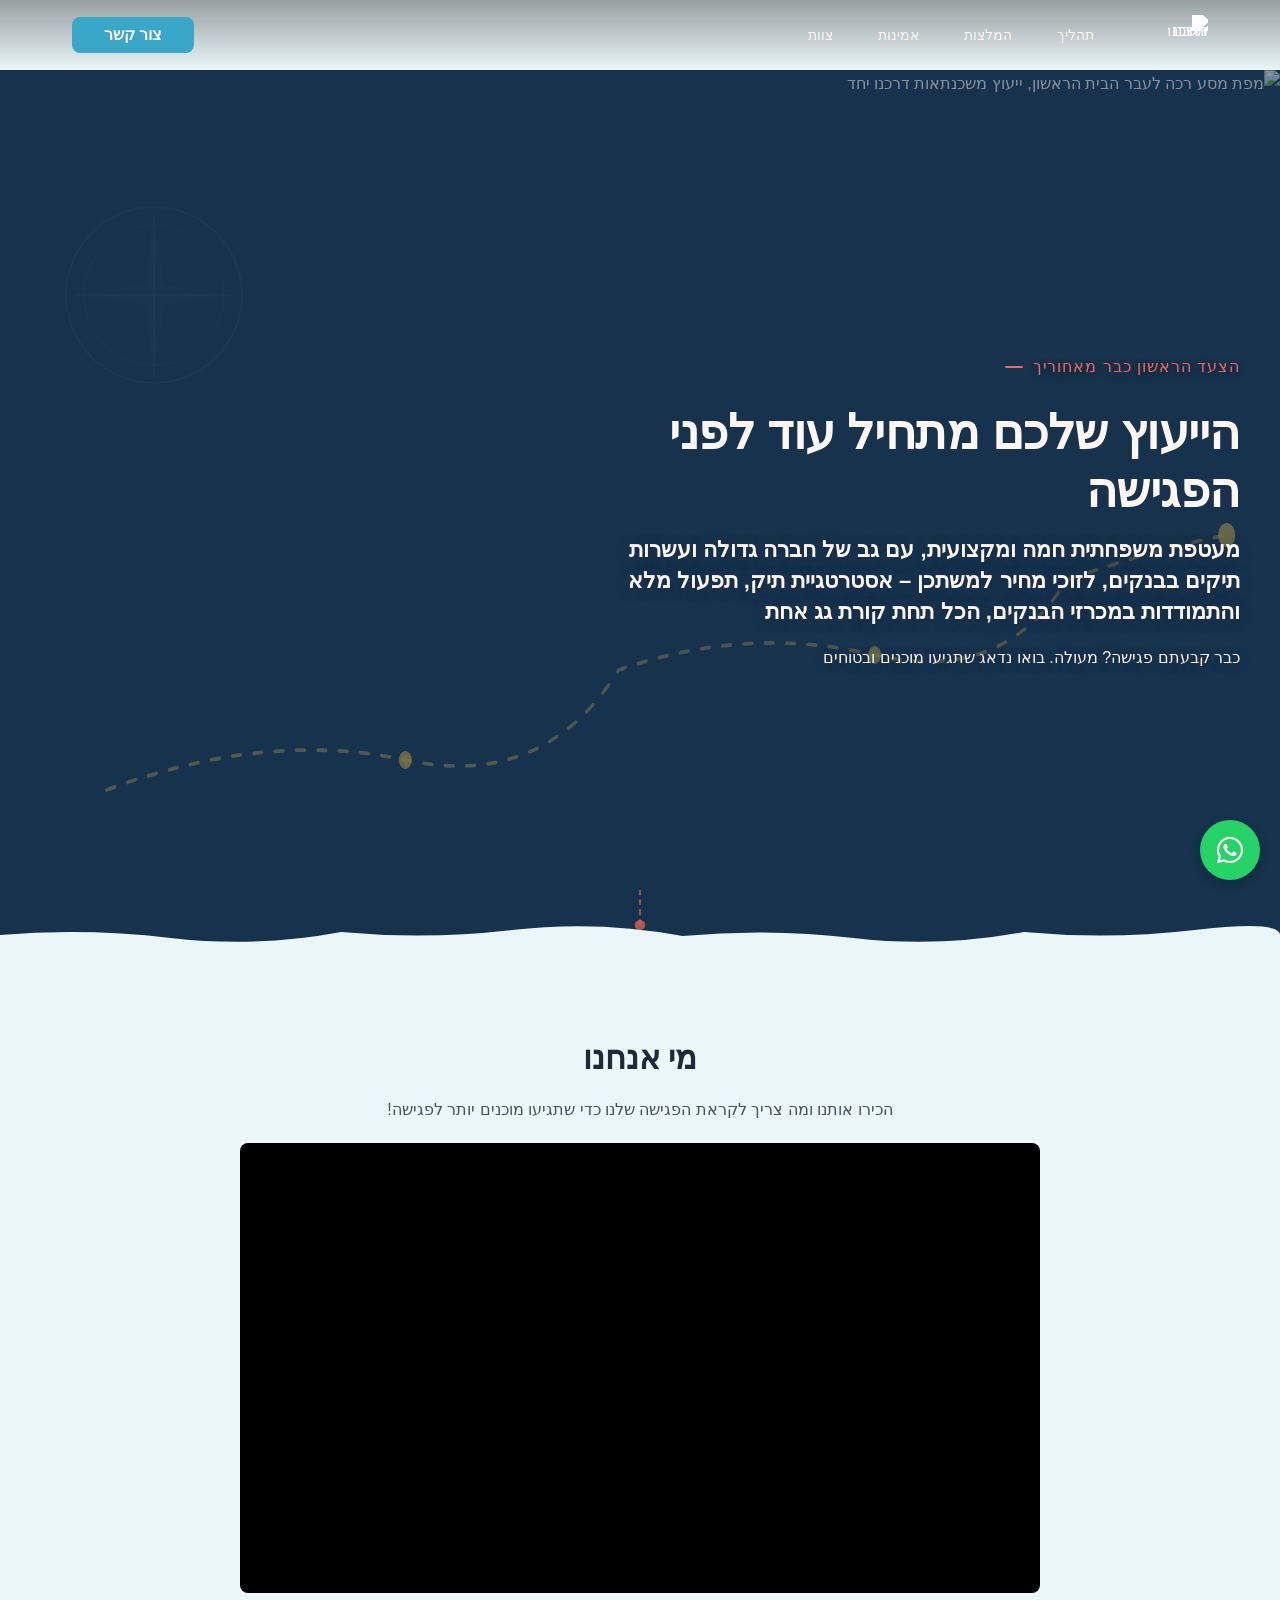
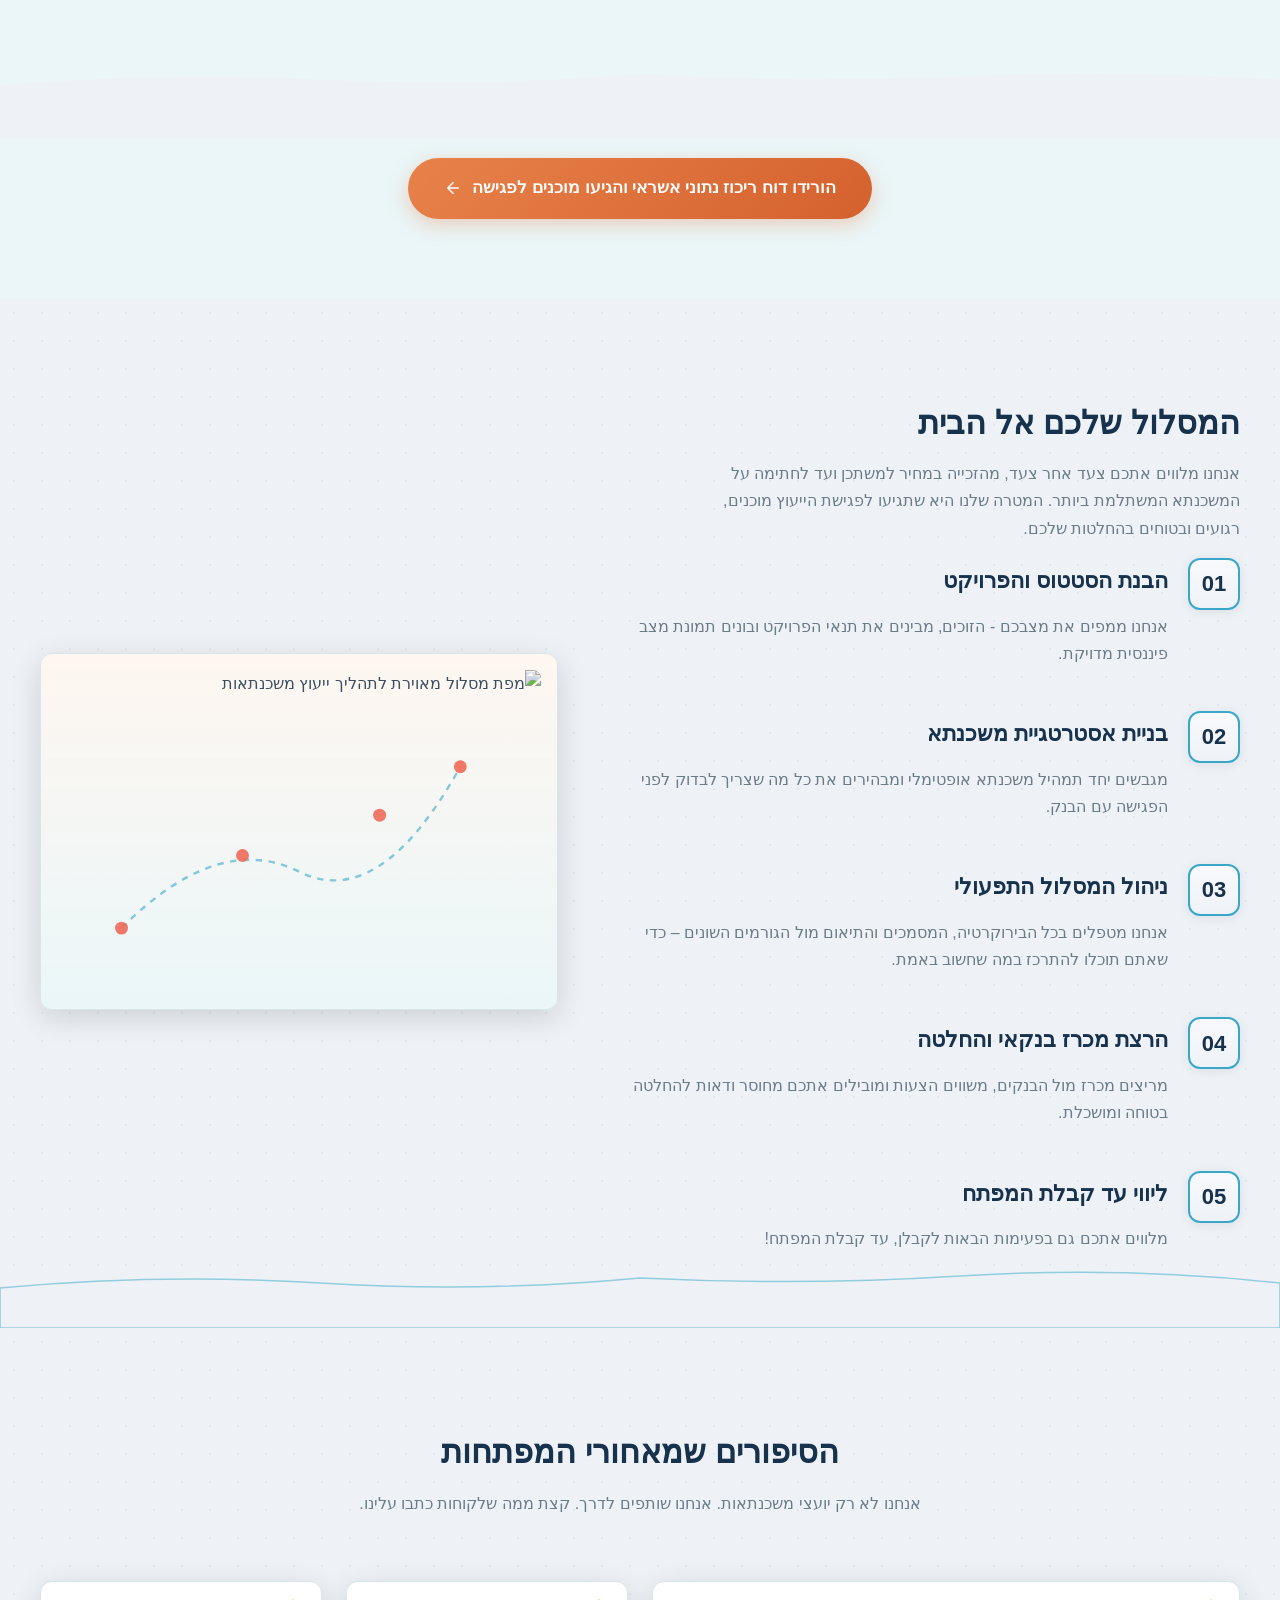
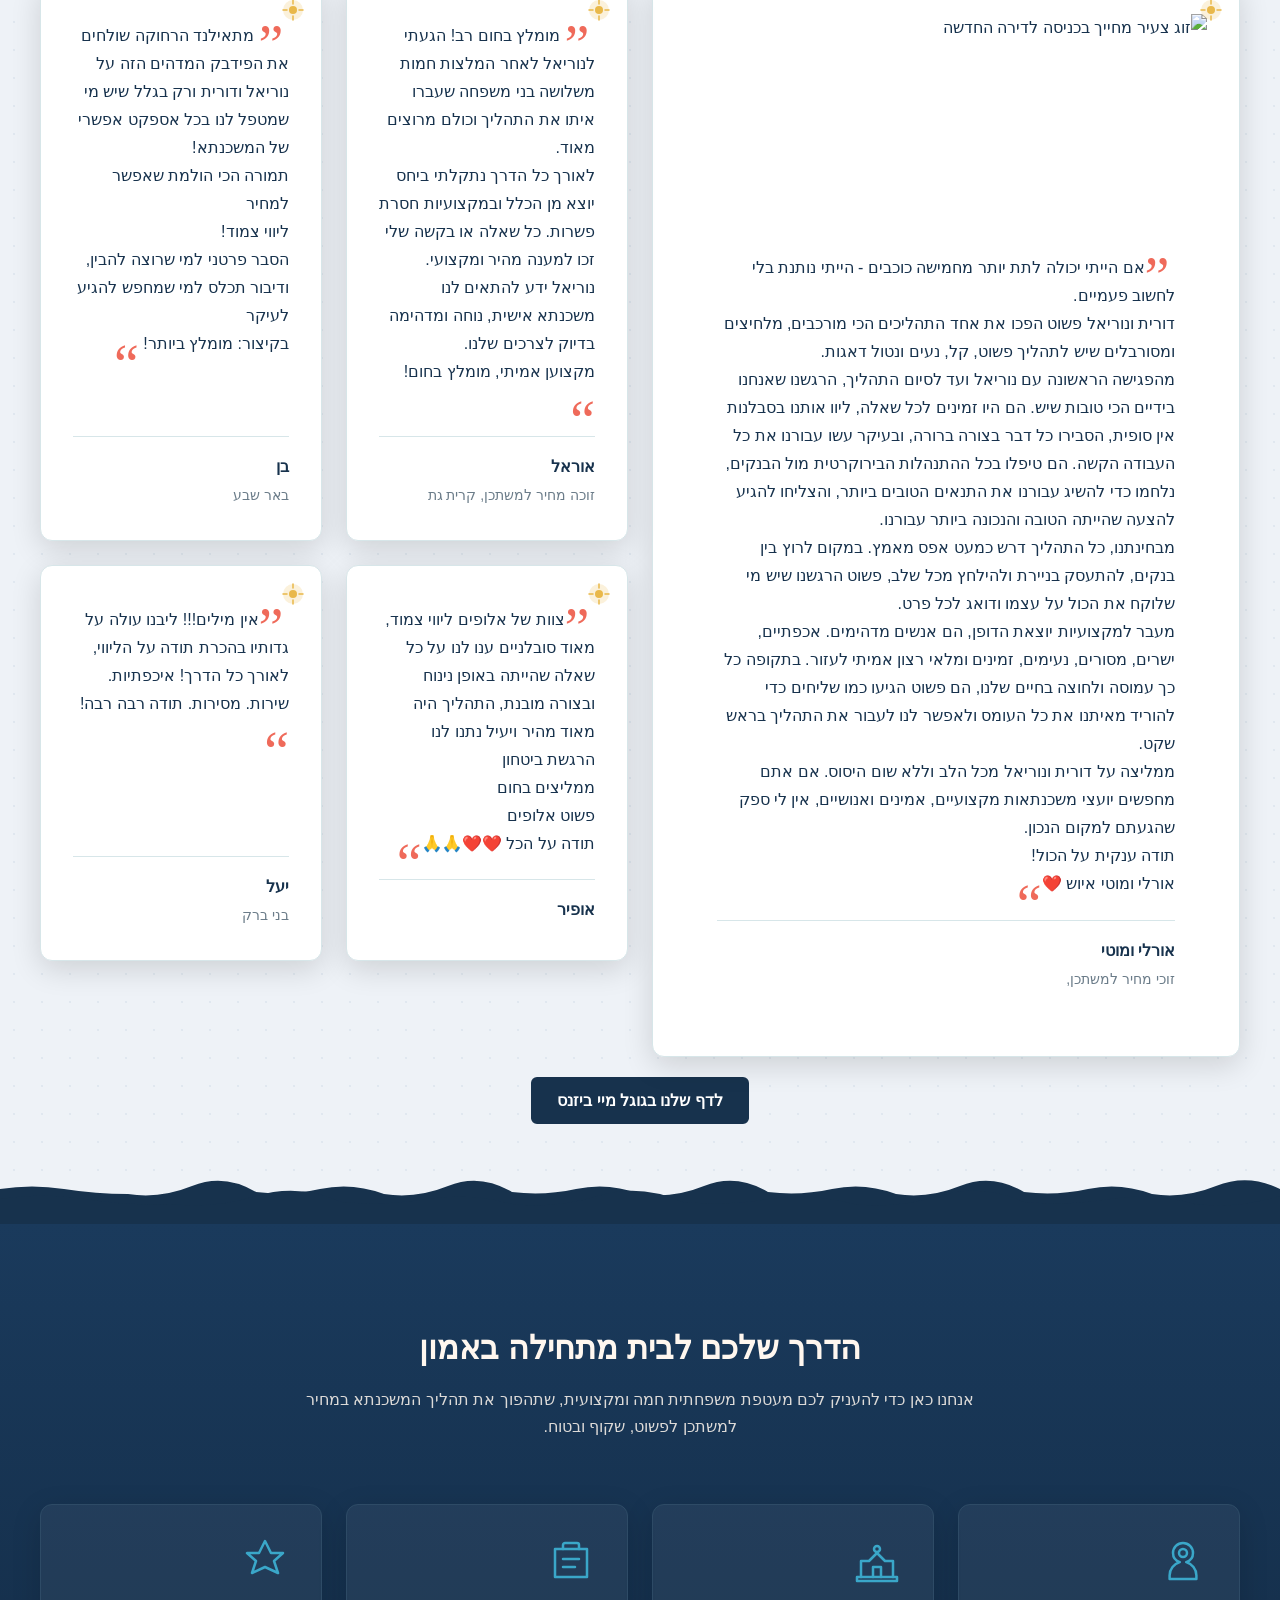
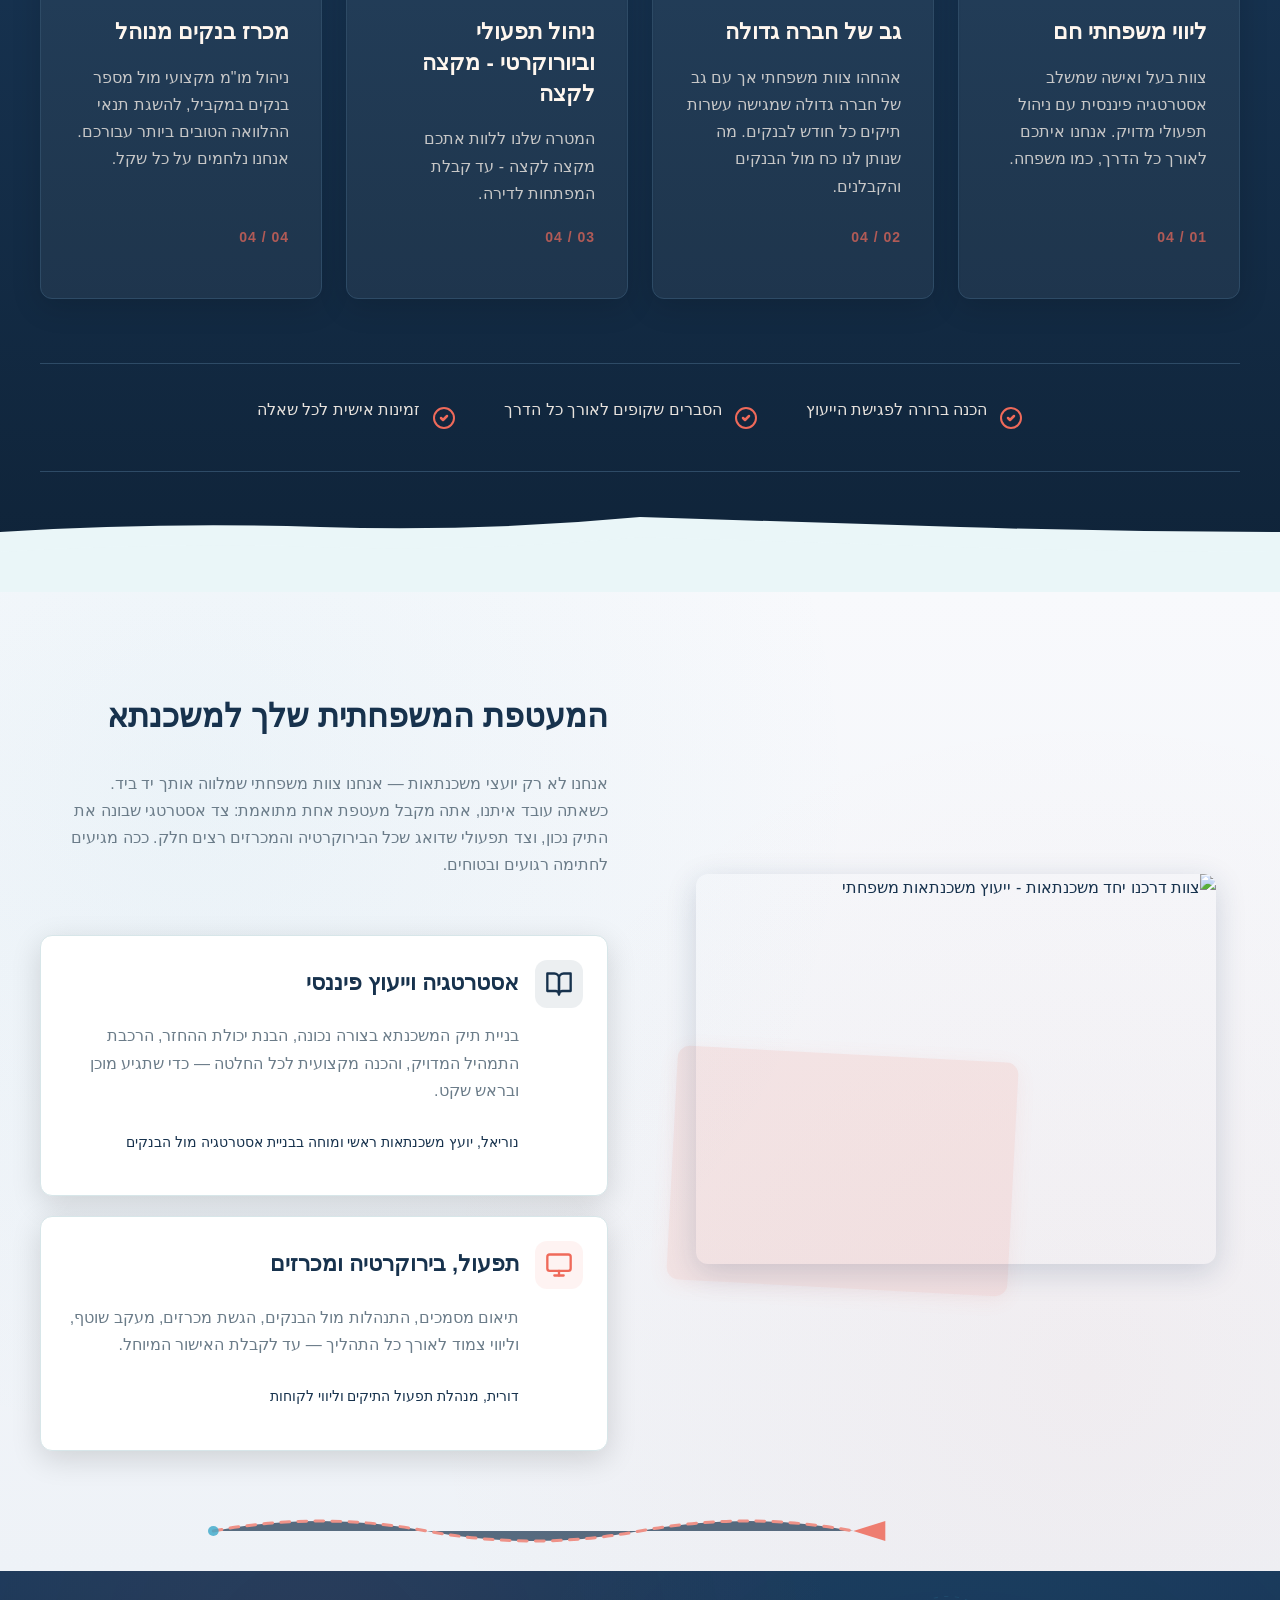
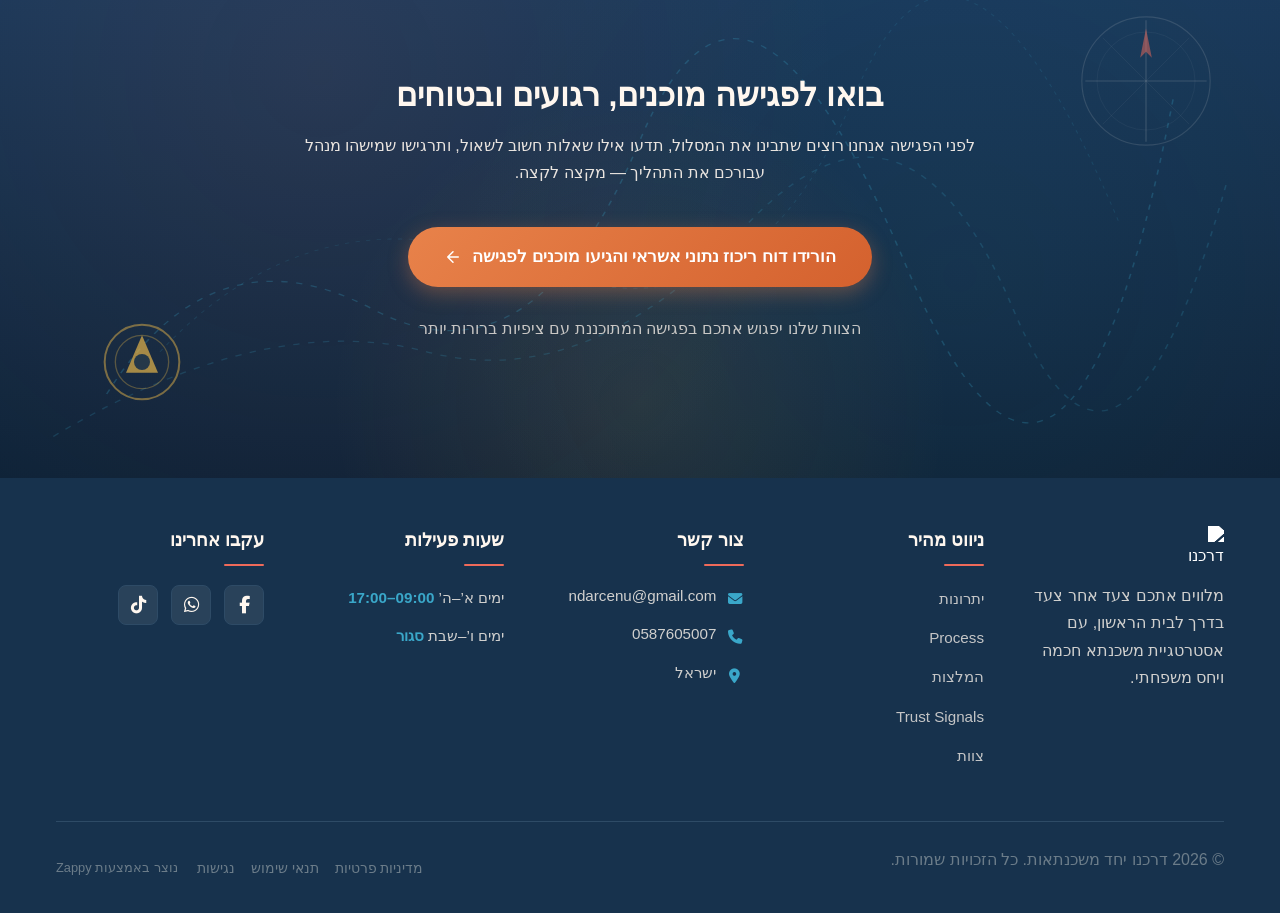
==== commit 4cb15471: "Incremental sync: 1 page(s) — update_video" ====
--- a/public/index.html
+++ b/public/index.html
@@ -1 +1 @@
-<!doctype html><html dir="rtl" lang="he"><head><meta charset="UTF-8"><meta content="width=device-width,initial-scale=1" name="viewport"><meta content="index, follow" name="robots"><title>מלווים אתכם אל המפתח — דרכנו יחד משכנתאות</title><meta content="משפחה שסוללת לכם את הדרך לדירה בהנחה. ייעוץ משכנתאות אישי, אסטרטגיה פיננסית וליווי מלא מול הבנקים. בואו לפגישה מוכנים ובטוחים." name="description"><meta content="יועץ משכנתאות פיננסי, יועץ הלוואות משכנתא, דירה בהנחה, מחיר למשתכן, ליווי משכנתאות משפחתי" name="keywords"><link href="/assets/favicon.ico" rel="icon" type="image/x-icon"><link href="/assets/favicon-16x16.png" rel="icon" type="image/png" sizes="16x16"><link href="/assets/favicon-32x32.png" rel="icon" type="image/png" sizes="32x32"><link href="/assets/favicon-48x48.png" rel="icon" type="image/png" sizes="48x48"><link href="/assets/favicon-192x192.png" rel="icon" type="image/png" sizes="192x192"><link href="/assets/favicon-512x512.png" rel="icon" type="image/png" sizes="512x512"><link href="/assets/apple-touch-icon.png" rel="apple-touch-icon"><script>!function(){"use strict";var t="e0e02f18-466a-4243-9578-8dff52d2476e",e="https://api.zappy5.com/api/analytics/track",a=18e5,n=2592e6,o=!0,i=!0,r=!0;var s=function(){var e="zappy_visitor_"+t,a=null;try{if(a=localStorage.getItem(e)){var o=JSON.parse(a),i=Date.now();if(i-o.created<n)return o.lastSeen=i,localStorage.setItem(e,JSON.stringify(o)),o.id}}catch(t){console.warn("Zappy Analytics: LocalStorage not available")}var r="zv_"+Date.now()+"_"+Math.random().toString(36).substr(2,9);try{localStorage.setItem(e,JSON.stringify({id:r,created:Date.now(),lastSeen:Date.now()}))}catch(t){}return r}(),c=function(){var e="zappy_session_"+t,n=null;try{if(n=sessionStorage.getItem(e)){var o=JSON.parse(n),i=Date.now();if(i-o.timestamp<a)return o.timestamp=i,sessionStorage.setItem(e,JSON.stringify(o)),o.id}}catch(t){console.warn("Zappy Analytics: SessionStorage not available")}var r="zs_"+Date.now()+"_"+Math.random().toString(36).substr(2,9);try{sessionStorage.setItem(e,JSON.stringify({id:r,timestamp:Date.now()}))}catch(t){}return r}();function l(a,n){n=n||{};var o={website_id:t,event_type:a,page_path:window.location.pathname,referrer:document.referrer||"direct",visitor_id:s,session_id:c,metadata:n};if(navigator.sendBeacon){var i=new Blob([JSON.stringify(o)],{type:"application/json"});navigator.sendBeacon(e,i)}else fetch(e,{method:"POST",headers:{"Content-Type":"application/json"},body:JSON.stringify(o),keepalive:!0}).catch(function(t){console.warn("Zappy Analytics: Failed to track event",t)})}o&&l("pageview",{title:document.title,url:window.location.href}),i&&document.addEventListener("click",function(t){var e=t.target;if("BUTTON"===e.tagName||e.closest("button")){var a="BUTTON"===e.tagName?e:e.closest("button");l("click",{element:"button",text:a.textContent.trim().substring(0,100),id:a.id||null,class:a.className||null})}else if("A"===e.tagName||e.closest("a")){var n="A"===e.tagName?e:e.closest("a");l("navigation",{element:"link",text:n.textContent.trim().substring(0,100),href:n.href,external:n.hostname!==window.location.hostname})}},!0),r&&document.addEventListener("submit",function(t){var e=t.target;l("form_submit",{form_id:e.id||null,form_name:e.name||null,form_action:e.action||null,form_method:e.method||"GET"})},!0);var d=Date.now();window.addEventListener("beforeunload",function(){l("page_unload",{time_on_page:Math.floor((Date.now()-d)/1e3),page_path:window.location.pathname})}),window.zappyAnalytics={track:l,getVisitorId:function(){return s},getSessionId:function(){return c}}}()</script><script>!function(){"use strict";if(!window.zappyFireMarketingEvent){var t={begin_checkout:"checkout_started",purchase:"checkout_complete",add_to_cart:"add_to_cart",view_product:"view_product"},e={whatsapp_click:{ga4:"contact",meta:"Contact",gtm:"whatsapp_click",ecom:!1},phone_click:{ga4:"contact",meta:"Contact",gtm:"phone_click",ecom:!1},contact_form_submitted:{ga4:"generate_lead",meta:"Lead",gtm:"contact_form_submitted",ecom:!1},checkout_started:{ga4:"begin_checkout",meta:"InitiateCheckout",gtm:"begin_checkout",ecom:!0},checkout_complete:{ga4:"purchase",meta:"Purchase",gtm:"purchase",ecom:!0},product_inquiry:{ga4:"generate_lead",meta:"Lead",gtm:"product_inquiry",ecom:!1},add_to_cart:{ga4:"add_to_cart",meta:"AddToCart",gtm:"add_to_cart",ecom:!0},view_product:{ga4:"view_item",meta:"ViewContent",gtm:"view_item",ecom:!0}};window.zappyFireMarketingEvent=function(r,o,u){try{u=u||{};var p=t[r]||r,d=e[p];if(!d)return;if((o=o||{}).pagePath||o.page_path||(o.pagePath=a()),"checkout_complete"===p){var l=String(o.orderId||o.order_id||o.transaction_id||"");if(l&&function(t){if(!t)return!1;try{return"1"===sessionStorage.getItem(i(t))}catch(t){return!1}}(l))return;l&&function(t){if(t)try{sessionStorage.setItem(i(t),"1")}catch(t){}}(l)}if(!u.skipFirstParty)try{window.zappyAnalytics&&"function"==typeof window.zappyAnalytics.track&&window.zappyAnalytics.track(p,o)}catch(t){}try{if(window.dataLayer=window.dataLayer||[],d.ecom){var _=c(p,o),m={};_.transaction_id&&(m.transaction_id=_.transaction_id),null!=_.value&&(m.value=_.value),_.currency&&(m.currency=_.currency),_.items&&(m.items=_.items),window.dataLayer.push({event:d.gtm,ecommerce:m}),"checkout_complete"!==p&&"checkout_started"!==p||window.dataLayer.push({event:p,ecommerce:m})}else{var s={event:d.gtm};for(var h in o)Object.prototype.hasOwnProperty.call(o,h)&&(s[h]=o[h]);window.dataLayer.push(s)}}catch(t){}try{"function"==typeof window.gtag&&window.gtag("event",d.ga4,c(p,o))}catch(t){}try{"function"==typeof window.fbq&&window.fbq("track",d.meta,function(t,e){for(var r=n(e=e||{}),a=parseFloat(null!=e.value?e.value:null!=e.total?e.total:0)||0,c=String(e.currency||"USD").toUpperCase(),i=[],o=0,u=0;u<r.length;u++)r[u].item_id&&i.push(r[u].item_id),o+=r[u].quantity||1;if("checkout_complete"===t)return{value:a,currency:c,content_ids:i.length?i:void 0,content_type:"product",num_items:o||void 0,order_id:String(e.order_id||e.orderId||e.transaction_id||e.orderNumber||"")||void 0};if("checkout_started"===t)return{value:a,currency:c,content_ids:i.length?i:void 0,content_type:"product",num_items:o||parseInt(null!=e.itemCount?e.itemCount:0,10)||void 0};if("add_to_cart"===t){var p=String(e.productId||e.product_id||i[0]||"");return{value:a||(r[0]?r[0].price*r[0].quantity:0),currency:c,content_ids:p?[p]:i.length?i:void 0,content_type:"product",content_name:e.productName||e.product_name||r[0]&&r[0].item_name,num_items:parseInt(null!=e.quantity?e.quantity:o||1,10)||1}}if("view_product"===t){var d=String(e.productId||e.product_id||i[0]||"");return{value:a||parseFloat(null!=e.price?e.price:0)||0,currency:c,content_ids:d?[d]:i.length?i:void 0,content_type:"product",content_name:e.productName||e.product_name||r[0]&&r[0].item_name}}return"whatsapp_click"===t||"phone_click"===t?{content_name:"whatsapp_click"===t?"WhatsApp":"Phone",content_category:"contact"}:"contact_form_submitted"===t||"product_inquiry"===t?{content_name:"product_inquiry"===t?"Product inquiry":"Contact form",content_category:e.productName||e.product_name||void 0}:e}(p,o))}catch(t){}}catch(t){}};var r=Object.create(null);document.addEventListener("click",function(t){try{var e=t.target;if(!e)return;var r=u(e,".whatsapp-float, a.whatsapp-float, [data-zappy-whatsapp]"),n=function(t){for(var e=t;e&&e!==document;){if("A"===e.tagName)return e;e=e.parentElement}return null}(e),c=n&&n.href||"";if(r||n&&function(t){if(!t)return!1;var e=String(t).toLowerCase();return-1!==e.indexOf("wa.me/")||-1!==e.indexOf("api.whatsapp.com")||-1!==e.indexOf("whatsapp.com/send")||0===e.indexOf("whatsapp:")}(c)){if(!o("wa:"+c)){var i=r?"float":"link";window.zappyFireMarketingEvent("whatsapp_click",{source:i,href:c||null,pagePath:a()})}return}var p=u(e,".phone-header-btn, .nav-phone-btn, .call-btn, [data-zappy-phone]"),d="";if(n&&n.href&&0===String(n.href).toLowerCase().indexOf("tel:")?d=n.href:p&&p.href&&0===String(p.href).toLowerCase().indexOf("tel:")&&(d=p.href),p||d){var l="";return d&&(l=String(d).replace(/^tel:/i,"").trim()),void(o("tel:"+(l||p&&p.id||"btn"))||window.zappyFireMarketingEvent("phone_click",{source:p?"button":"link",phone:l||null,href:d||null,pagePath:a()}))}}catch(t){}},!0)}function a(){try{if(window.ZAPPY_CONFIG&&window.ZAPPY_CONFIG.currentPagePath)return window.ZAPPY_CONFIG.currentPagePath}catch(t){}try{return window.location.pathname||"/"}catch(t){return"/"}}function n(t){var e=(t=t||{}).items||t.cartItems||t.cart_items||t.lineItems||[];Array.isArray(e)||(e=[]);for(var r=[],a=0;a<e.length;a++){var n=e[a];if(n&&"object"==typeof n){var c=String(n.item_id||n.productId||n.product_id||n.id||"").trim(),i=String(n.item_name||n.productName||n.product_name||n.name||"").trim(),o=parseFloat(null!=n.price?n.price:null!=n.unitPrice?n.unitPrice:0)||0,u=Math.max(1,parseInt(null!=n.quantity?n.quantity:null!=n.qty?n.qty:1,10)||1);(c||i)&&r.push({item_id:c||i,item_name:i||c,price:o,quantity:u})}}return r}function c(t,e){var r=n(e=e||{}),c=parseFloat(null!=e.value?e.value:null!=e.total?e.total:0)||0,i=String(e.currency||"USD").toUpperCase();if("checkout_complete"===t)return{transaction_id:String(e.transaction_id||e.orderId||e.order_id||e.orderNumber||"")||void 0,value:c,currency:i,items:r};if("checkout_started"===t)return{value:c,currency:i,items:r};if("add_to_cart"===t){var o=r.length?r:[{item_id:String(e.productId||e.product_id||""),item_name:String(e.productName||e.product_name||""),price:parseFloat(null!=e.value?e.value:null!=e.price?e.price:0)||0,quantity:parseInt(null!=e.quantity?e.quantity:1,10)||1}].filter(function(t){return t.item_id||t.item_name});return{value:c||(o[0]?o[0].price*o[0].quantity:0),currency:i,items:o}}if("view_product"===t){var u=r.length?r:[{item_id:String(e.productId||e.product_id||""),item_name:String(e.productName||e.product_name||""),price:parseFloat(null!=e.price?e.price:null!=e.value?e.value:0)||0,quantity:1}].filter(function(t){return t.item_id||t.item_name});return{currency:i,value:c||(u[0]?u[0].price:0),items:u}}return"whatsapp_click"===t||"phone_click"===t?{method:"whatsapp_click"===t?"whatsapp":"phone",page_path:e.pagePath||a()}:"contact_form_submitted"===t||"product_inquiry"===t?{page_path:e.pagePath||a()}:e}function i(t){return"zappy_purchase_fired_"+String(t||"")}function o(t){var e=Date.now();return!!(r[t]&&e-r[t]<800)||(r[t]=e,!1)}function u(t,e){return t&&t.closest?t.closest(e):null}}()</script><meta content="מלווים אתכם אל המפתח — דרכנו יחד משכנתאות" property="og:title"><meta content="משפחה שסוללת לכם את הדרך לדירה בהנחה. ייעוץ משכנתאות אישי, אסטרטגיה פיננסית וליווי מלא מול הבנקים. בואו לפגישה מוכנים ובטוחים." property="og:description"><meta content="summary_large_image" name="twitter:card"><meta content="מלווים אתכם אל המפתח — דרכנו יחד משכנתאות" name="twitter:title"><meta content="משפחה שסוללת לכם את הדרך לדירה בהנחה. ייעוץ משכנתאות אישי, אסטרטגיה פיננסית וליווי מלא מול הבנקים. בואו לפגישה מוכנים ובטוחים." name="twitter:description"><meta content="website" property="og:type"><meta content="he_IL" property="og:locale"><style>.skip-link{position:absolute;top:0;left:0;transform:translateY(-200%);padding:12px 18px;background:var(--bg-dark,#1a1a1a);color:var(--text-light,#fff);font-weight:600;border-radius:0 0 8px 0;z-index:10000}.skip-link:focus{transform:none;outline:2px solid var(--ring,#fff);outline-offset:2px}:focus-visible{outline:2px solid var(--ring,currentColor);outline-offset:3px}</style><link href="/assets/favicon.ico" rel="icon" type="image/x-icon"><link href="/assets/favicon-16x16.png" rel="icon" type="image/png" sizes="16x16"><link href="/assets/favicon-32x32.png" rel="icon" type="image/png" sizes="32x32"><link href="/assets/favicon-48x48.png" rel="icon" type="image/png" sizes="48x48"><link href="/assets/favicon-192x192.png" rel="icon" type="image/png" sizes="192x192"><link href="/assets/favicon-512x512.png" rel="icon" type="image/png" sizes="512x512"><link href="/assets/apple-touch-icon.png" rel="apple-touch-icon"><link href="https://cdn.jsdelivr.net/npm/vanilla-cookieconsent@3/dist/cookieconsent.css" rel="stylesheet"><style id="zappy-critical-above-fold-css">html{box-sizing:border-box;-webkit-text-size-adjust:100%}*,::after,::before{box-sizing:inherit}body{margin:0;min-width:320px;overflow-x:clip}img,svg,video{max-width:100%;height:auto}main{display:block}.container{width:min(100% - 32px,1200px);margin-inline:auto}.navbar,header .navbar,header[role=banner],nav.navbar{position:relative;z-index:1000;width:100%}.nav-container,.navbar .container{display:flex;align-items:center;justify-content:space-between;min-height:64px}.logo,.logo-link img{display:block;width:35px;height:35px;object-fit:contain}#navMenu,.nav-menu{list-style:none;margin:0;padding:0}#navMenu a,.nav-menu a,.navbar .nav-links a,.navbar a{color:inherit;text-decoration:none}#navMenu .sub-menu,.nav-menu .sub-menu,.navbar .sub-menu{display:none}.fa,.fa-brands,.fa-regular,.fa-solid,.fab,.far,.fas{display:inline-block;min-width:1em;text-align:center}html:not(#zappy-noop) .navbar:has(.nav-ecommerce-icons)>.phone-header-btn,html:not(#zappy-noop)[data-zappy-site-type=ecommerce] .phone-header-btn{display:none!important;visibility:hidden!important;width:0!important;height:0!important;pointer-events:none!important}.zappy-preview-empty-store-cta{display:none!important;visibility:hidden!important;height:0!important;max-height:0!important;overflow:hidden!important;margin:0!important;padding:0!important;border:0!important;box-shadow:none!important}.zappy-catalog-menu{background:var(--surface-color,var(--surface,linear-gradient(135deg,#f8f9fa 0,#fff 100%)));border-bottom:1px solid var(--border-color,#e5e7eb);padding:0;position:sticky;top:0;z-index:90}.zappy-catalog-menu.rtl,.zappy-catalog-menu[dir=rtl]{direction:rtl}.zappy-catalog-menu.ltr,.zappy-catalog-menu[dir=ltr]{direction:ltr}.catalog-menu-container{max-width:1440px;margin:0 auto;display:flex;align-items:center;gap:8px;padding:10px 24px;overflow:visible}.catalog-menu-categories,.catalog-menu-list{display:flex;align-items:center;gap:4px;flex-wrap:wrap;margin:0;padding:0;list-style:none}.catalog-menu-item{display:inline-flex;align-items:center;padding:8px 16px;font-size:14px;font-weight:500;color:var(--text-color,var(--text,#374151));text-decoration:none;border-radius:20px;white-space:nowrap}.catalog-menu-all{background:var(--primary-color,var(--primary,#111));color:var(--text-light,#fff)!important}.catalog-menu-parent{position:relative;display:inline-flex;align-items:center}.catalog-menu-trigger{display:inline-flex;align-items:center;gap:6px}.catalog-menu-chevron{flex-shrink:0}.catalog-menu-parent>.sub-menu{display:none!important;visibility:hidden!important;opacity:0!important;pointer-events:none!important}.hero-section,.index-hero-section,section[class*=hero]{position:relative;overflow:hidden}.hero-section,.index-hero-section{min-height:560px}section[data-hero-type*=fullscreen]{min-height:100vh}.hero-bg-image,.hero-bg-wrapper,section[class*=hero] [class*=hero-bg]{position:absolute;inset:0;width:100%;height:100%}.hero-bg-image img,.hero-bg-wrapper img,section[class*=hero] [data-hero-bg],section[class*=hero] img[data-hero-background=true]{width:100%!important;height:100%!important;object-fit:cover!important;display:block}.hero-content,section[class*=hero] .container{position:relative;z-index:2}@media(max-width:768px){:root{--header-height:72px;--total-header-height:72px;--zappy-mobile-menu-top:72px}html[data-zappy-site-type=ecommerce] body{padding-top:var(--total-header-height,72px)}html[data-zappy-site-type=ecommerce] body>.navbar:not(.zappy-catalog-menu),html[data-zappy-site-type=ecommerce] body>nav.navbar{position:fixed!important;top:0;left:0;right:0;z-index:100000;width:100%;margin-bottom:0}.zappy-catalog-menu{position:fixed;top:var(--header-height,72px);left:0;right:0;z-index:99999}.nav-container,.navbar .container{min-height:60px}#navMenu,.nav-menu{max-width:100vw;overflow-x:hidden}.hero-section,.index-hero-section,section[class*=hero],section[data-hero-type*=fullscreen]{min-height:100svh}.hero-bg-image,.hero-bg-wrapper,.hero-scrim{min-height:100svh}}:root{--zappy-header-stack-height:calc(var(--zappy-announcement-height, 40px) + var(--header-height, 72px))}body:has(.zappy-announcement-bar) .navbar:not(.zappy-catalog-menu):not(.mobile-search-panel),body:has(.zappy-announcement-bar) header.navbar,body:has(.zappy-announcement-bar) nav.navbar:not(.zappy-catalog-menu){top:var(--zappy-announcement-height,40px)!important}body:has(.zappy-announcement-bar) .index-hero-section,body:has(.zappy-announcement-bar) main>section[class*=hero]:first-of-type,body:has(.zappy-announcement-bar) section[data-hero-type^=fullscreen]{margin-top:calc(-1 * var(--zappy-header-stack-height))!important;padding-top:calc(var(--zappy-header-stack-height))!important}[data-zappy-content-align]{display:flex!important;flex-direction:column!important}[data-zappy-content-align^=top-]{justify-content:flex-start!important}[data-zappy-content-align^=center-],[data-zappy-content-align^=lower-],[data-zappy-content-align^=upper-]{justify-content:center!important}[data-zappy-content-align^=bottom-]{justify-content:flex-end!important}[data-zappy-content-align$="-left"],[data-zappy-content-align$="-mid-left"]{align-items:flex-start!important;text-align:start!important}[data-zappy-content-align$="-center"]{align-items:center!important;text-align:center!important}[data-zappy-content-align$="-mid-right"],[data-zappy-content-align$="-right"]{align-items:flex-end!important;text-align:end!important}[data-zappy-content-align] [data-zappy-align-target]{margin-left:auto;margin-right:auto}[data-zappy-content-align$="-center"] [data-zappy-align-target],[data-zappy-content-align$="-center"] [data-zappy-align-target]>*{text-align:center!important}</style><link href="/styles.css" rel="stylesheet"><script>window.ZAPPY_WEBSITE_ID="e0e02f18-466a-4243-9578-8dff52d2476e",window.ZAPPY_API_BASE="https://api.zappy5.com"</script><link href="/assets/site-image-index-hero-image-1.webp" rel="preload" as="image" fetchpriority="high"><style id="zappy-dropdown-submenu-styles">#navMenu li:has(.sub-menu),.nav-menu li:has(.sub-menu),.navbar li:has(.sub-menu),nav li:has(.sub-menu){position:relative}#navMenu .sub-menu,.nav-menu .sub-menu,.navbar .sub-menu,nav .sub-menu{display:block!important;position:absolute!important;top:100%;left:0;min-width:220px;border-radius:8px;box-shadow:0 8px 25px rgba(0,0,0,.15);padding:8px 0;opacity:0;visibility:hidden;transform:translateY(10px);transition:all .3s ease;z-index:1000;list-style:none;pointer-events:none}#navMenu li:hover>.sub-menu,.nav-menu li:hover>.sub-menu,.navbar li:hover>.sub-menu,nav li:hover>.sub-menu{opacity:1!important;visibility:visible!important;transform:translateY(0)!important;pointer-events:auto!important}.sub-menu li{list-style:none;margin:0;padding:0}.sub-menu a{display:block!important;padding:10px 16px!important;color:var(--text-dark,#333)!important;font-weight:500;text-decoration:none;white-space:nowrap;transition:background-color .2s}.sub-menu .zappy-nav-child>a{padding-left:28px!important;font-size:.9em!important;opacity:.85!important}[dir=rtl] .sub-menu .zappy-nav-child>a,html[lang=ar] .sub-menu .zappy-nav-child>a,html[lang=he] .sub-menu .zappy-nav-child>a{padding-left:10px!important;padding-right:28px!important}.sub-menu .zappy-nav-parent>a{font-weight:600!important}.sub-menu a:hover{background-color:#f5f5f5}[dir=rtl] .nav-menu .sub-menu,[dir=rtl] .navbar .sub-menu,[dir=rtl] nav .sub-menu,html[lang=ar] .nav-menu .sub-menu,html[lang=ar] .navbar .sub-menu,html[lang=ar] nav .sub-menu,html[lang=he] .nav-menu .sub-menu,html[lang=he] .navbar .sub-menu,html[lang=he] nav .sub-menu{left:auto!important;right:0!important}.sub-menu:empty,.sub-menu:not(:has(li)):not(:has(> a)),.sub-menu:not(:has(li:not(.zappy-hidden-menu-item))):not(:has(> a)){display:none!important;opacity:0!important;visibility:hidden!important;pointer-events:none!important}li:has(.menu-group-title):hover>.sub-menu{opacity:1!important;visibility:visible!important;transform:translateY(0)!important;pointer-events:auto!important}#navMenu>li>.menu-group-title,.nav-menu>li>.menu-group-title{display:inline-block;padding:.5rem 1rem;cursor:default;user-select:none}@media (max-width:768px){#navMenu .sub-menu,.nav-menu .sub-menu,.navbar .sub-menu,nav .sub-menu{position:static!important;transform:none!important;box-shadow:none!important;background:0 0!important;max-height:0;overflow:hidden;opacity:0;visibility:hidden;transition:max-height .3s ease,opacity .3s ease;padding:0!important;border-radius:0!important}#navMenu .sub-menu.mobile-expanded,.nav-menu .sub-menu.mobile-expanded,.navbar .sub-menu.mobile-expanded{max-height:none!important;overflow-y:visible!important;opacity:1!important;visibility:visible!important;padding:8px 0 8px 16px!important}[dir=rtl] .sub-menu.mobile-expanded,html[lang=he] .sub-menu.mobile-expanded{padding:8px 16px 8px 0!important}#navMenu li:hover>.sub-menu,.nav-menu li:hover>.sub-menu,.navbar li:hover>.sub-menu,nav li:hover>.sub-menu{opacity:0;visibility:hidden;pointer-events:none}#navMenu li>.sub-menu.mobile-expanded,.nav-menu li>.sub-menu.mobile-expanded,.navbar li>.sub-menu.mobile-expanded,nav li>.sub-menu.mobile-expanded{opacity:1!important;visibility:visible!important;pointer-events:auto!important}#navMenu li:has(.sub-menu),.nav-menu li:has(.sub-menu),.navbar li:has(.sub-menu),nav li:has(.sub-menu){display:flex!important;flex-wrap:wrap!important;align-items:center!important;position:relative!important;min-height:44px!important}#navMenu li:has(.sub-menu)>a,.nav-menu li:has(.sub-menu)>a,.navbar li:has(.sub-menu)>a,nav li:has(.sub-menu)>a{flex:1!important;min-width:0!important}#navMenu li:has(.sub-menu)>.menu-group-title,.nav-menu li:has(.sub-menu)>.menu-group-title,.navbar li:has(.sub-menu)>.menu-group-title,nav li:has(.sub-menu)>.menu-group-title{flex:1!important;min-width:0!important;display:flex!important;align-items:center!important;padding:12px 16px!important;min-height:44px!important;line-height:1.4!important;font-weight:600!important;box-sizing:border-box!important}#navMenu li:has(.sub-menu)>.sub-menu,.nav-menu li:has(.sub-menu)>.sub-menu,.navbar li:has(.sub-menu)>.sub-menu,nav li:has(.sub-menu)>.sub-menu{flex-basis:100%!important;width:100%!important}#navMenu li:has(.sub-menu)>a [class*=arrow],#navMenu li:has(.sub-menu)>a [class*=chevron],.nav-menu li:has(.sub-menu)>a .fa-angle-down,.nav-menu li:has(.sub-menu)>a .fa-chevron-down,.nav-menu li:has(.sub-menu)>a [class*=arrow],.nav-menu li:has(.sub-menu)>a [class*=chevron],nav li:has(.sub-menu)>a [class*=arrow],nav li:has(.sub-menu)>a [class*=chevron]{display:none!important;visibility:hidden!important}.mobile-submenu-toggle{display:flex!important;align-items:center!important;justify-content:center!important;width:44px!important;height:auto!important;background:0 0!important;border:none!important;cursor:pointer!important;color:var(--text-light)!important;position:static!important;flex-shrink:0!important;align-self:stretch!important;z-index:2!important;padding:0!important;margin:0!important}.mobile-submenu-toggle::after{content:''!important;width:0!important;height:0!important;border-left:6px solid transparent!important;border-right:6px solid transparent!important;border-top:7px solid currentColor!important;transition:transform .3s ease!important}.mobile-submenu-toggle.expanded::after{transform:rotate(180deg)!important}.sub-menu a{padding:10px 0!important;display:block!important;color:var(--text-light)!important;white-space:normal!important}.sub-menu .zappy-nav-child>a{padding-left:28px!important;font-size:.9em!important;opacity:.85!important}[dir=rtl] .sub-menu .zappy-nav-child>a,html[lang=ar] .sub-menu .zappy-nav-child>a,html[lang=he] .sub-menu .zappy-nav-child>a{padding-left:0!important;padding-right:28px!important}.sub-menu .zappy-nav-parent>a{font-weight:600!important}#navMenu.active,.nav-menu.active{max-width:100vw!important;overflow-x:hidden!important;box-sizing:border-box!important}.navbar .sub-menu li a,.zappy-products-dropdown .sub-menu a,nav.navbar .sub-menu li a{color:var(--text-light)!important}}@media (min-width:769px){.mobile-submenu-toggle{display:none!important}}</style><style id="zappy-widget-visibility">html[dir=rtl] .whatsapp-float{right:20px!important;left:auto!important}html:not([dir]) .whatsapp-float,html[dir=ltr] .whatsapp-float{left:20px!important;right:auto!important}html[dir=rtl] #mic-access-tool-general-button,html[dir=rtl] #mic-init-access-tool #mic-access-tool-general-button,html[dir=rtl] #mic-init-access-tool .mic-access-tool-general-button,html[dir=rtl] ._access-icon,html[dir=rtl] .mic-access-tool-general-button{left:20px!important;right:auto!important}html:not([dir]) #mic-access-tool-general-button,html:not([dir]) #mic-init-access-tool #mic-access-tool-general-button,html:not([dir]) #mic-init-access-tool .mic-access-tool-general-button,html:not([dir]) ._access-icon,html:not([dir]) .mic-access-tool-general-button,html[dir=ltr] #mic-access-tool-general-button,html[dir=ltr] #mic-init-access-tool #mic-access-tool-general-button,html[dir=ltr] #mic-init-access-tool .mic-access-tool-general-button,html[dir=ltr] ._access-icon,html[dir=ltr] .mic-access-tool-general-button{right:20px!important;left:auto!important}@media (max-width:768px){.whatsapp-float{display:flex!important}}@media (min-width:769px){.whatsapp-float{display:flex!important}}@media (max-width:768px){#mic-access-tool-general-button,#mic-init-access-tool #mic-access-tool-general-button,#mic-init-access-tool .mic-access-tool-general-button,._access-icon,.mic-access-tool-general-button{display:flex!important;visibility:visible!important;opacity:1!important;pointer-events:auto!important}#mic-access-tool-box.opened-mic-access-tool,#mic-init-access-tool #mic-access-tool-box.opened-mic-access-tool,.mic-access-tool-box.opened-mic-access-tool{visibility:visible!important;opacity:1!important;pointer-events:auto!important}}@media (min-width:769px){#mic-access-tool-general-button,#mic-init-access-tool #mic-access-tool-general-button,#mic-init-access-tool .mic-access-tool-general-button,._access-icon,.mic-access-tool-general-button{display:flex!important;visibility:visible!important;opacity:1!important;pointer-events:auto!important}#mic-access-tool-box.opened-mic-access-tool,#mic-init-access-tool #mic-access-tool-box.opened-mic-access-tool,.mic-access-tool-box.opened-mic-access-tool{visibility:visible!important;opacity:1!important;pointer-events:auto!important}}</style></head><body><a href="#main" class="skip-link">דלג לתוכן הראשי</a><nav class="navbar" dir="rtl" style="margin-bottom:0px;position:fixed !important;left:0px !important;right:0px !important;z-index:100000 !important;background-color:transparent !important;box-shadow:none"><button aria-label="Menu" class="mobile-toggle" data-element-id="btn-1785068922823-uh8pb90tw" data-element-type="button" data-native-element="true" id="mobileToggle"><svg viewBox="0 0 24 24" fill="none" height="24" width="24" style="width:24px !important;height:24px !important;display:block !important" class="hamburger-icon"><path d="M3 12h18M3 6h18M3 18h18" stroke="currentColor" stroke-width="2" stroke-linecap="round"></path></svg> <svg viewBox="0 0 24 24" fill="none" height="24" width="24" style="width:24px !important;height:24px !important;display:none !important" class="close-icon"><path d="M18 6L6 18M6 6l12 12" stroke="currentColor" stroke-width="2" stroke-linecap="round"></path></svg></button> <button aria-label="Call" class="phone-header-btn" data-element-id="btn-1785068922823-3mic7wbvt" data-element-type="button" data-native-element="true" data-phone="0587605007"><svg viewBox="0 0 24 24" fill="currentColor" height="24" width="24" style="width:24px;height:24px"><path d="M22 16.92v3a2 2 0 0 1-2.18 2 19.79 19.79 0 0 1-8.63-3.07 19.5 19.5 0 0 1-6-6 19.79 19.79 0 0 1-3.07-8.67A2 2 0 0 1 4.11 2h3a2 2 0 0 1 2 1.72 12.84 12.84 0 0 0 .7 2.81 2 2 0 0 1-.45 2.11L8.09 9.91a16 16 0 0 0 6 6l1.27-1.27a2 2 0 0 1 2.11-.45 12.84 12.84 0 0 0 2.81.7A2 2 0 0 1 22 16.92z"></path></svg></button><div class="nav-container"><div class="nav-right-group"><div class="nav-brand"><a href="/" class="logo-link"><img alt="דרכנו יחד משכנתאות" decoding="async" height="35" src="/assets/image-mortgage-consulting-logo.webp?v=1785268762704-a9w6tf" width="35" class="logo" data-image-type="logo"></a></div><ul class="nav-menu" id="navMenu"><li><a href="#process">תהליך</a></li><li><a href="#testimonials">המלצות</a></li><li><a href="#trust-signals">אמינות</a></li><li><a href="#team">צוות</a></li></ul></div><div class="nav-cta-container"><li class="nav-cta-item"><a href="#cta" class="nav-cta-btn" data-element-id="btn-1785068951488-oqvumpefd" data-element-type="button" style="border-color:rgb(58, 167, 201) !important;color:rgb(255, 247, 239) !important;background-color:rgb(58, 167, 201) !important;background-image:none !important" data-native-element="true" data-text-color="rgb(255, 247, 239)">צור קשר</a></li></div></div></nav><script>window.addEventListener("load",function(){const e=document.querySelector(".navbar, nav, header");if(!e)return void console.log("[Navbar] Navbar element not found");let t=document.getElementById("mobileToggle")||document.querySelector(".mobile-toggle")||document.querySelector(".hamburger")||document.querySelector(".hamburger-menu")||document.querySelector(".menu-toggle")||document.querySelector(".burger-menu")||document.querySelector('[aria-label="Menu"]')||document.querySelector('[aria-label="תפריט"]');const o=document.querySelector(".phone-header-btn"),n=window.getComputedStyle(e);let r=n.backgroundColor;if(console.log("[Navbar] Initial navbar background:",r),"transparent"===r||"rgba(0, 0, 0, 0)"===r||r.startsWith("rgba")&&r.includes(", 0)")){const e=n.backgroundImage;if(e&&"none"!==e)console.log("[Navbar] Navbar has background image/gradient, using dark text"),r="rgb(240, 240, 240)";else{const e=window.getComputedStyle(document.body).backgroundColor;console.log("[Navbar] Navbar transparent, using body background:",e),r=e}}const a=r.match(/\d+/g);if(a&&a.length>=3){const e=(.299*parseInt(a[0])+.587*parseInt(a[1])+.114*parseInt(a[2]))/255;console.log("[Navbar] Mobile button colors preserved from Claude CSS (luminance:",e.toFixed(2)+")");const n=document.createElement("style");n.id="zappy-mobile-nav-fix";document.documentElement.lang;document.documentElement.dir,n.textContent='\n        /* Hide mobile buttons on desktop, show only on mobile */\n        @media (min-width: 769px) {\n          .mobile-toggle,\n          .phone-header-btn {\n            display: none !important;\n          }\n        }\n        \n        /* Show and position mobile buttons correctly on mobile */\n        @media (max-width: 768px) {\n          .navbar,\n          nav.navbar {\n            min-height: 70px !important;\n          }\n\n          .mobile-toggle,\n          .phone-header-btn {\n            position: absolute !important;\n            top: 0 !important;\n            bottom: 0 !important;\n            margin-top: auto !important;\n            margin-bottom: auto !important;\n            transform: none !important;\n            z-index: 1001 !important;\n            display: flex !important;\n            align-items: center !important;\n            justify-content: center !important;\n            width: 36px !important;\n            height: 36px !important;\n            border-radius: 50% !important;\n            border: none !important;\n            cursor: pointer !important;\n            padding: 6px !important;\n            background: none !important;\n            color: var(--nav-text, var(--text-light)) !important;\n            touch-action: manipulation !important;\n            -webkit-tap-highlight-color: transparent !important;\n          }\n\n          html[data-zappy-site-type="ecommerce"] .phone-header-btn,\n          body[data-zappy-site-type="ecommerce"] .phone-header-btn,\n          html[data-zappy-site-type="ecommerce"] header .phone-header-btn,\n          html[data-zappy-site-type="ecommerce"] nav .phone-header-btn {\n            display: none !important;\n            visibility: hidden !important;\n            width: 0 !important;\n            height: 0 !important;\n            min-width: 0 !important;\n            overflow: hidden !important;\n          }\n          \n          /* LTR positioning (default): hamburger LEFT, phone RIGHT */\n          html:not([dir="rtl"]):not([lang="he"]):not([lang="ar"]) .mobile-toggle,\n          html[dir="ltr"] .mobile-toggle {\n            left: 12px !important;\n            right: auto !important;\n          }\n          html:not([dir="rtl"]):not([lang="he"]):not([lang="ar"]) .phone-header-btn,\n          html[dir="ltr"] .phone-header-btn {\n            right: 12px !important;\n            left: auto !important;\n          }\n          \n          /* RTL positioning: hamburger RIGHT, phone LEFT */\n          html[dir="rtl"] .mobile-toggle,\n          html[lang="he"] .mobile-toggle,\n          html[lang="ar"] .mobile-toggle {\n            right: 12px !important;\n            left: auto !important;\n          }\n          html[dir="rtl"] .phone-header-btn,\n          html[lang="he"] .phone-header-btn,\n          html[lang="ar"] .phone-header-btn {\n            left: 12px !important;\n            right: auto !important;\n          }\n          \n          /* CRITICAL: Ensure nav-container has min-height on mobile */\n          /* All children are positioned absolutely/fixed on mobile, so height:auto collapses to 0 */\n          .nav-container {\n            min-height: 70px !important;\n            position: relative !important;\n          }\n          \n          /* Ensure SVG icons are properly sized and inherit color */\n          .mobile-toggle svg,\n          .phone-header-btn svg {\n            width: 24px !important;\n            height: 24px !important;\n            /* Don\'t force display - let JavaScript control hamburger/close toggle */\n          }\n          \n          /* Reset nav-cta-container on mobile - remove desktop box-shadow/padding */\n          /* that creates a visible ghost box when CTA button is hidden */\n          .nav-cta-container {\n            box-shadow: none !important;\n            padding: 0 !important;\n          }\n          \n          /* Hide nav-cta-container entirely on mobile when there\'s no lang-switcher */\n          /* (only the CTA button is inside, and it\'s hidden on mobile) */\n          .nav-cta-container:not(:has(.lang-switcher)) {\n            display: none !important;\n          }\n          \n          /* CRITICAL: Prevent hero image fade gradient from bleeding over headline text */\n          /* The .image-fade-gradient has bottom: -30px (extends below parent) */\n          /* On mobile stacked layout, this overlaps the h1 text below the image */\n          .hero-image-column {\n            overflow: hidden !important;\n          }\n          .image-fade-gradient {\n            bottom: 0 !important;\n          }\n          \n          /* Hide desktop language switcher on mobile - hamburger menu handles it */\n          /* High specificity to override stored CSS */\n          .lang-switcher,\n          .nav-cta-container .lang-switcher,\n          .nav-container .lang-switcher,\n          .navbar .lang-switcher,\n          .navbar .nav-cta-container .lang-switcher {\n            display: none !important;\n          }\n        }\n      ';const r=document.getElementById("zappy-mobile-nav-fix");r&&r.remove(),document.head.appendChild(n),console.log("[Navbar] Critical CSS injected for mobile nav positioning");const i=window.innerWidth<=768;if(t){const e=t.querySelector(".hamburger-icon"),o=t.querySelector(".close-icon");e&&(e.style.setProperty("width","24px","important"),e.style.setProperty("height","24px","important"),e.style.setProperty("display","block","important")),o&&(o.style.setProperty("width","24px","important"),o.style.setProperty("height","24px","important"),o.style.setProperty("display","none","important")),i?(t.style.setProperty("position","absolute","important"),t.style.setProperty("top","0","important"),t.style.setProperty("bottom","0","important"),t.style.setProperty("margin-top","auto","important"),t.style.setProperty("margin-bottom","auto","important"),t.style.setProperty("transform","none","important"),t.style.setProperty("z-index","1001","important"),t.style.removeProperty("left"),t.style.removeProperty("right"),console.log("[Navbar] Mobile toggle positioning applied (mobile viewport)")):(t.style.removeProperty("position"),t.style.removeProperty("top"),t.style.removeProperty("transform"),t.style.removeProperty("z-index"),t.style.removeProperty("left"),t.style.removeProperty("right"),console.log("[Navbar] Desktop viewport - cleared mobile toggle inline positioning"))}if(o){const e=o.querySelector("svg");e&&(e.style.width="24px",e.style.height="24px",e.setAttribute("width","24"),e.setAttribute("height","24")),i?(o.style.setProperty("position","absolute","important"),o.style.setProperty("top","0","important"),o.style.setProperty("bottom","0","important"),o.style.setProperty("margin-top","auto","important"),o.style.setProperty("margin-bottom","auto","important"),o.style.setProperty("transform","none","important"),o.style.setProperty("z-index","1001","important"),o.style.removeProperty("left"),o.style.removeProperty("right"),console.log("[Navbar] Phone button positioning applied (mobile viewport)")):(o.style.removeProperty("position"),o.style.removeProperty("top"),o.style.removeProperty("transform"),o.style.removeProperty("z-index"),o.style.removeProperty("left"),o.style.removeProperty("right"),console.log("[Navbar] Desktop viewport - cleared phone button inline positioning"))}}else console.log("[Navbar] Could not parse background color:",r);t=document.getElementById("mobileToggle")||document.querySelector(".mobile-toggle")||document.querySelector(".hamburger")||document.querySelector(".hamburger-menu")||document.querySelector(".menu-toggle")||document.querySelector(".burger-menu")||document.querySelector('[aria-label="Menu"]')||document.querySelector('[aria-label="תפריט"]');const i=document.getElementById("navMenu")||document.querySelector(".nav-menu")||document.querySelector(".nav-links")||document.querySelector("nav ul:not(.submenu)");if(!t||!i)return void console.log("[Navbar] Mobile toggle or menu not found:",{toggle:!!t,menu:!!i});i.id||(i.id="navMenu"),console.log("[Navbar] Initializing mobile menu...");const l=t.cloneNode(!0);t.parentNode.replaceChild(l,t);var s=0;function p(e){var t=Date.now();t-s<300||(s=t,function(e){e.preventDefault(),e.stopPropagation();const t=l.querySelector(".hamburger-icon"),o=l.querySelector(".close-icon");i.classList.contains("active")?(i.classList.remove("active"),t&&t.style.setProperty("display","block","important"),o&&o.style.setProperty("display","none","important"),document.body.style.overflow="",document.body.classList.remove("menu-open"),console.log("[Navbar] Menu closed")):(i.classList.add("active"),t&&t.style.setProperty("display","none","important"),o&&o.style.setProperty("display","block","important"),document.body.style.overflow="hidden",document.body.classList.add("menu-open"),console.log("[Navbar] Menu opened"))}(e))}l.addEventListener("click",p),l.addEventListener("touchend",p),document.addEventListener("keydown",function(e){if(("Escape"===e.key||"Esc"===e.key)&&i.classList.contains("active")){const e=l.querySelector(".hamburger-icon"),t=l.querySelector(".close-icon");i.classList.remove("active"),e&&e.style.setProperty("display","block","important"),t&&t.style.setProperty("display","none","important"),document.body.style.overflow="",document.body.classList.remove("menu-open"),console.log("[Navbar] Menu closed (Escape)")}}),i.querySelectorAll("a").forEach(function(e){e.addEventListener("click",function(){if("#"===this.getAttribute("href"))return;const e=l.querySelector(".hamburger-icon"),t=l.querySelector(".close-icon");i.classList.remove("active"),e&&e.style.setProperty("display","block","important"),t&&t.style.setProperty("display","none","important"),document.body.style.overflow="",document.body.classList.remove("menu-open"),console.log("[Navbar] Menu closed (link clicked)")})});var m=i.querySelectorAll(".dropdown-toggle");m.forEach(function(e){e.addEventListener("click",function(e){e.preventDefault(),e.stopPropagation();var t=this.closest(".nav-dropdown");t&&(t.parentNode.querySelectorAll(".nav-dropdown.open").forEach(function(e){e!==t&&e.classList.remove("open")}),t.classList.toggle("open"),console.log("[Navbar] Dropdown toggled:",t.classList.contains("open")?"open":"closed"))})}),document.addEventListener("click",function(e){e.target.closest(".nav-dropdown")||document.querySelectorAll(".nav-dropdown.open").forEach(function(e){e.classList.remove("open")})}),console.log("[Navbar] Dropdown handlers initialized for "+m.length+" dropdowns"),o&&o.addEventListener("click",function(){const e=document.querySelectorAll('a[href^="tel:"]'),t=e.length>0?e[0].getAttribute("href").replace("tel:",""):"+97258-760-5007";window.location.href="tel:"+t,console.log("[Navbar] Phone button clicked")}),console.log("[Navbar] Mobile menu initialized successfully")})</script><main id="main"><section class="index-hero-section" id="hero" data-band-index="0" data-layout-spec="בית-hero" data-hero-type="fullscreen-scrim" data-zappy-bg-overlay-color="#000000" data-zappy-bg-overlay-opacity="52" data-zappy-nav-underlap="true" style="margin-top:-70px !important;padding-top:70px !important"><div class="hero-bg-wrapper"><div style="position:absolute;top:0px !important;left:0px !important;width:100%;height:100%;max-width:none;margin-left:0px !important;margin-right:0px !important;z-index:1 !important;overflow:hidden;inset:0;max-height:none" data-element-id="img-1785095227765-6jcbr6wtg" data-element-type="image" data-zappy-wrapper-margins-applied="true" data-zappy-zoom-clip="true" data-zappy-zoom-wrapper="true" data-zappy-zoom-wrapper-align="center" data-zappy-zoom-wrapper-width-mode="full"><img alt="מפת מסע רכה לעבר הבית הראשון, ייעוץ משכנתאות דרכנו יחד" decoding="async" height="600" src="/assets/site-image-index-hero-image-1.webp" width="1200" class="hero-bg-img" data-context="Soft dawn illustrated neighborhood map leading toward a first home, with tiny landmarks: home icon, bank building, document station, bridge, and gold route pins. Misty dawn gradient from pale sky to warm peach, with subtle paper grain texture. Warm, hopeful, and professional atmosphere for a mortgage consulting brand." data-element-id="img-1785095227765-6jcbr6wtg" data-element-type="image" data-placeholder="index-hero-image-1" fetchpriority="high" loading="eager" style="object-position:47% 83%;position:absolute;margin:0;left:-4.700000000000006%;top:-8.300000000000011%;width:110.00000000000001%;height:110.00000000000001%;max-width:none;max-height:none;display:block !important;object-fit:cover" data-hero-background="true" data-hero-bg="true" data-zappy-hero-img-base-blend="normal" data-zappy-hero-img-base-opacity="1" data-zappy-mobile-object-position="47% 83%" data-zappy-mobile-zoom="0.5" data-zappy-object-position="47% 83%" data-zappy-zoom="1.1"></div></div><div class="hero-scrim" aria-hidden="true" style="opacity:0.666667" data-zappy-gradient-scrim="true" data-zappy-scrim-base-opacity="78"></div><div class="hero-compass-rose" aria-hidden="true"><svg viewBox="0 0 180 180" xmlns="http://www.w3.org/2000/svg" fill="none" data-element-type="icon" data-icon-type="svg" data-element-id="icon-1785095227762-j13sme0z6"><circle cx="90" cy="90" r="88" opacity="0.3" stroke="currentColor" stroke-width="1.5"></circle><circle cx="90" cy="90" r="70" opacity="0.2" stroke="currentColor" stroke-width="1"></circle><path d="M90 10 L90 170 M10 90 L170 90" stroke="currentColor" stroke-width="1" opacity="0.3"></path><path d="M90 30 L90 150 M30 90 L150 90" stroke="currentColor" stroke-width="0.5" opacity="0.2"></path><path d="M90 10 L100 80 L170 90 L100 100 L90 170 L80 100 L10 90 L80 80 Z" fill="currentColor" opacity="0.12"></path><path d="M90 30 L96 84 L150 90 L96 96 L90 150 L84 96 L30 90 L84 84 Z" fill="currentColor" opacity="0.08"></path></svg></div><div class="hero-dotted-path" aria-hidden="true"><svg viewBox="0 0 1200 600" xmlns="http://www.w3.org/2000/svg" fill="none" preserveAspectRatio="none"><path d="M100 480 Q250 440 380 460 T580 400 Q700 370 820 390 T1000 340 Q1080 320 1150 310" stroke="currentColor" stroke-width="2.5" stroke-linecap="round" opacity="0.5" stroke-dasharray="8 12"></path><circle cx="380" cy="460" r="6" fill="currentColor" opacity="0.7"></circle><circle cx="820" cy="390" r="6" fill="currentColor" opacity="0.7"></circle><circle cx="1150" cy="310" r="8" fill="currentColor" opacity="0.85"></circle></svg></div><div class="hero-overlay"><div class="hero-container"><p class="hero-eyebrow">הצעד הראשון כבר מאחוריך</p><h1 class="hero-headline">הייעוץ שלכם מתחיל עוד לפני הפגישה</h1><h3 class="hero-subtitle">מעטפת משפחתית חמה ומקצועית, עם גב של חברה גדולה ועשרות תיקים בבנקים, לזוכי מחיר למשתכן – אסטרטגיית תיק, תפעול מלא והתמודדות במכרזי הבנקים, הכל תחת קורת גג אחת</h3><p class="hero-reassurance">כבר קבעתם פגישה? מעולה. בואו נדאג שתגיעו מוכנים ובטוחים</p><div class="hero-cta-group"></div></div></div><div class="hero-divider-wrapper" aria-hidden="true"><svg viewBox="0 0 1200 80" xmlns="http://www.w3.org/2000/svg" preserveAspectRatio="none" aria-hidden="true" data-no-icon-edit="true"><path d="M600 0 Q600 20 600 35" stroke="var(--accent)" stroke-width="2" stroke-linecap="round" opacity="0.6" stroke-dasharray="4 6" fill="var(--bg-light)"></path><circle cx="600" cy="35" r="5" fill="var(--accent)" opacity="0.7"></circle><path d="M0,80 L0,45 Q80,38 160,48 T320,42 Q400,50 480,40 T640,46 Q720,38 800,48 T960,42 Q1040,50 1120,40 T1200,45 L1200,80 Z" fill="var(--bg-light)"></path></svg></div></section><section class="layout-section" id="layout-1785272130377" style="width:100%;padding:60px 0px;direction:rtl" data-component-id="videocard-featured" data-zappy-component="true"><div class="container" style="max-width:900px;margin:0 auto;padding:0 1.5rem;text-align:center"><h2 style="font-size:32px;font-weight:700;color:rgb(31, 41, 55);margin-bottom:16px">מי אנחנו</h2><p style="font-size:18px;line-height:1.6;color:rgb(31, 41, 55);opacity:0.8">הכירו אותנו ומה צריך לקראת הפגישה שלנו כדי שתגיעו מוכנים יותר לפגישה!</p><div class="zappy-inserted-element" style="margin-top:20px;margin-bottom:20px;display:flex;justify-content:center;cursor:pointer" id="zappy-element-1785272130377-a980pbifs" data-element-id="zappy-element-1785272130377-a980pbifs" data-element-type="video" data-video-editable="true" data-zappy-newly-inserted="true"><div style="width:100%;max-width:800px;display:block;margin-left:auto;margin-right:auto"><div class="video-placeholder" style="position:relative;width:100%;max-width:800px;height:0px;padding-bottom:56.25%;background:#17324D08;border:3px solid #17324D;border-radius:16px;overflow:hidden;cursor:pointer" id="zappy-element-1785272130377-a980pbifs-inner" data-element-id="zappy-element-1785272130377-a980pbifs" data-element-type="video" data-video-editable="true" data-placeholder="video-placeholder"><div style="position:absolute;top:0;left:0;width:100%;height:100%;display:flex;align-items:center;justify-content:center;text-align:center"><svg viewBox="0 0 270 265" xmlns="http://www.w3.org/2000/svg" fill="none" style="width:120px;height:120px;display:block"><rect height="261" width="266" rx="40" x="2" y="2" stroke="#17324D" stroke-width="4"></rect><g clip-path="url(#clip0_201_1806)"><path d="M102.5 91L112.5 82.5L123.5 81.5L175.5 119L182.5 131.5L178.5 142L125.5 180.5L116 183.5L109 181L102 172L102.5 91Z" fill="#FFE8F4"></path><path d="M177.228 117.668L127.264 81.483C121.838 77.496 114.723 76.929 108.729 79.9665C102.636 83.058 99 88.98 99 95.811V168.194C99 175.029 102.641 180.951 108.734 184.038C111.335 185.357 114.089 186.009 116.82 186.009C120.483 186.009 124.105 184.835 127.251 182.526L177.223 146.337L177.237 146.328C181.849 142.944 184.495 137.724 184.495 132C184.495 126.276 181.849 121.056 177.223 117.668H177.228ZM174.582 142.692L124.605 178.886C120.492 181.91 115.322 182.328 110.772 180.024C106.218 177.716 103.504 173.297 103.504 168.194V95.8065C103.504 90.708 106.223 86.289 110.772 83.976C112.703 82.995 114.736 82.5 116.82 82.5C119.587 82.5 122.283 83.4045 124.618 85.1235L174.587 121.308C178.029 123.833 180.005 127.73 180.005 132C180.005 136.271 178.034 140.163 174.587 142.692H174.582Z" fill="#17324D"></path></g><defs><clipPath id="clip0_201_1806"><rect height="108" width="108" fill="white" transform="translate(81 78)"></rect></clipPath></defs></svg></div></div></div></div></div><div class="about-divider-wrapper" aria-hidden="true" style="margin-top:60px;line-height:0"><svg viewBox="0 0 1200 80" xmlns="http://www.w3.org/2000/svg" preserveAspectRatio="none" style="display:block;width:100%"><path d="M0,80 L0,30 Q150,18 300,25 T600,20 Q750,28 900,22 T1200,25 L1200,80 Z" fill="#EEF2F7"></path><path d="M0,80 L0,45 Q150,33 300,40 T600,35 Q750,43 900,38 T1200,40 L1200,80 Z" fill="#EEF2F7" opacity="0.6"></path></svg></div><div class="zappy-inserted-element" style="margin:20px auto;text-align:center;display:flex;justify-content:center;align-items:flex-start;max-width:852px !important;width:100% !important;align-self:start !important;height:auto !important" id="zappy-element-1785309523556-q74use9mb" data-element-id="zappy-element-1785309523556-q74use9mb" data-element-type="button" data-zappy-newly-inserted="true"><a href="https://login.gov.il/nidp/saml2/sso?id=webauthn&amp;sid=0&amp;option=credential&amp;sid=0" class="btn-primary index-cta-section__cta-btn" data-element-id="btn-1785270038319-67jlhb0d1" data-element-type="button" rel="noopener noreferrer" target="_blank"><span>הורידו דוח ריכוז נתוני אשראי והגיעו מוכנים לפגישה</span> <svg viewBox="0 0 24 24" xmlns="http://www.w3.org/2000/svg" fill="none" height="18" width="18"><path d="M5 12H19M19 12L12 5M19 12L12 19" stroke="currentColor" stroke-width="2" stroke-linecap="round" stroke-linejoin="round"></path></svg></a></div></section><section class="index-process-section" id="process" data-band-index="2" data-layout-spec="בית-process"><div class="index-process-section__container"><div class="index-process-section__content"><h2 class="index-process-section__heading">המסלול שלכם אל הבית</h2><p class="index-process-section__subtitle">אנחנו מלווים אתכם צעד אחר צעד, מהזכייה במחיר למשתכן ועד לחתימה על המשכנתא המשתלמת ביותר. המטרה שלנו היא שתגיעו לפגישת הייעוץ מוכנים, רגועים ובטוחים בהחלטות שלכם.</p><div class="index-process-section__steps"><div class="index-process-section__step" data-grid-item-index="0"><div class="index-process-section__step-number">01</div><div class="index-process-section__step-content"><h3 class="index-process-section__step-title">הבנת הסטטוס והפרויקט</h3><p class="index-process-section__step-desc">אנחנו ממפים את מצבכם - הזוכים, מבינים את תנאי הפרויקט ובונים תמונת מצב פיננסית מדויקת.</p></div></div><div class="index-process-section__step" data-grid-item-index="1"><div class="index-process-section__step-number">02</div><div class="index-process-section__step-content"><h3 class="index-process-section__step-title">בניית אסטרטגיית משכנתא</h3><p class="index-process-section__step-desc">מגבשים יחד תמהיל משכנתא אופטימלי ומבהירים את כל מה שצריך לבדוק לפני הפגישה עם הבנק.</p></div></div><div class="index-process-section__step" data-grid-item-index="2"><div class="index-process-section__step-number">03</div><div class="index-process-section__step-content"><h3 class="index-process-section__step-title">ניהול המסלול התפעולי</h3><p class="index-process-section__step-desc">אנחנו מטפלים בכל הבירוקרטיה, המסמכים והתיאום מול הגורמים השונים – כדי שאתם תוכלו להתרכז במה שחשוב באמת.</p></div></div><div class="index-process-section__step" data-grid-item-index="3"><div class="index-process-section__step-number">04</div><div class="index-process-section__step-content"><h3 class="index-process-section__step-title">הרצת מכרז בנקאי והחלטה</h3><p class="index-process-section__step-desc">מריצים מכרז מול הבנקים, משווים הצעות ומובילים אתכם מחוסר ודאות להחלטה בטוחה ומושכלת.</p></div></div><div class="index-process-section__step" data-grid-item-index="4" style="grid-area:auto !important"><div class="index-process-section__step-number">05</div><div class="index-process-section__step-content"><h3 class="index-process-section__step-title">ליווי עד קבלת המפתח</h3><p class="index-process-section__step-desc">מלווים אתכם גם בפעימות הבאות לקבלן, עד קבלת המפתח!</p></div></div></div></div><div class="index-process-section__map-panel"><div class="index-process-section__map-wrapper"><img alt="מפת מסלול מאוירת לתהליך ייעוץ משכנתאות" decoding="async" height="400" src="/assets/site-image-index-process-image-1.webp" width="600" class="index-process-section__map-image" data-context="An illustrated parchment-style route map for a mortgage consulting business, showing a winding path connecting four landmarks: neighborhood blocks, a small bank building, a document icon, and a family home destination. The map has a warm peach wash over pale blue, hand-drawn style, soft gold destination markers, paper grain texture, and rounded organic corners. The style is editorial and warm, like a premium printed postcard." data-element-id="img-1784895151399-0pr1w76az" data-element-type="image" data-placeholder="index-process-image-1" fetchpriority="low" loading="lazy"> <svg viewBox="0 0 600 400" xmlns="http://www.w3.org/2000/svg" preserveAspectRatio="none" aria-hidden="true" data-no-icon-edit="true" class="index-process-section__route-dots"><path d="M80,320 Q200,200 300,250 T500,120" stroke="var(--secondary)" stroke-width="3" opacity="0.6" fill="none" stroke-dasharray="8,8"></path><circle cx="80" cy="320" r="8" fill="var(--accent)" opacity="0.9"></circle><circle cx="230" cy="230" r="8" fill="var(--accent)" opacity="0.9"></circle><circle cx="400" cy="180" r="8" fill="var(--accent)" opacity="0.9"></circle><circle cx="500" cy="120" r="8" fill="var(--accent)" opacity="0.9"></circle></svg></div></div></div><div class="index-process-section__divider-wrapper"><svg viewBox="0 0 1200 60" xmlns="http://www.w3.org/2000/svg" preserveAspectRatio="none" aria-hidden="true" data-no-icon-edit="true"><path d="M0,60 L0,20 Q150,5 300,15 T600,10 Q750,18 900,8 T1200,15 L1200,60 Z" fill="#EEF2F7"></path><path d="M0,60 L0,20 Q150,5 300,15 T600,10 Q750,18 900,8 T1200,15 L1200,60 Z" stroke="var(--secondary)" stroke-width="1.5" opacity="0.5" fill="#EEF2F7"></path></svg></div></section><section class="index-testimonials-section" id="testimonials" data-band-index="3" data-layout-spec="בית-testimonials"><div class="index-testimonials-section__container"><div class="index-testimonials-section__header"><h2 class="index-testimonials-section__title">הסיפורים שמאחורי המפתחות</h2><p class="index-testimonials-section__subtitle">אנחנו לא רק יועצי משכנתאות. אנחנו שותפים לדרך. קצת ממה שלקוחות כתבו עלינו.</p></div><div class="zappy-preserve-css-grid index-testimonials-section__grid" style="--zappy-grid-cols:repeat(auto-fit, minmax(min(100%, 480px), 1fr));grid-template-columns:repeat(auto-fit, minmax(min(100%, 480px), 1fr));display:grid;align-items:stretch !important" data-original-gap="24px" data-original-item-width="588" data-zappy-explicit-columns="true"><div class="index-testimonials-section__card index-testimonials-section__card--primary" data-grid-item-index="0" style="display:flex !important;flex-direction:column !important;justify-content:center !important;align-items:stretch !important;align-self:stretch !important;height:100% !important"><div class="index-testimonials-section__card-pin" aria-hidden="true"><svg viewBox="0 0 24 24" xmlns="http://www.w3.org/2000/svg" fill="none"><circle cx="12" cy="12" r="10" fill="#E9B84A" opacity="0.2"></circle><circle cx="12" cy="12" r="4" fill="#E9B84A"></circle><path d="M12 2V6M12 18V22M2 12H6M18 12H22" stroke="#E9B84A" stroke-width="1.5" stroke-linecap="round"></path></svg></div><div class="index-testimonials-section__card-media"><img alt="זוג צעיר מחייך בכניסה לדירה החדשה" decoding="async" height="200" src="/assets/site-image-index-testimonials-image-1.webp" width="280" data-context="A warm, slightly grainy family snapshot of a young Israeli couple smiling in front of their new apartment building, holding a small housewarming plant. Soft natural light, candid moment, editorial feel." data-element-id="img-1785268935425-vpzssocrw" data-element-type="image" data-placeholder="index-testimonials-image-1" fetchpriority="low" loading="lazy"></div><div class="index-testimonials-section__card-content"><blockquote class="index-testimonials-section__quote" style="text-align:start">אם הייתי יכולה לתת יותר מחמישה כוכבים - הייתי נותנת בלי לחשוב פעמיים.<br>דורית ונוריאל פשוט הפכו את אחד התהליכים הכי מורכבים, מלחיצים ומסורבלים שיש לתהליך פשוט, קל, נעים ונטול דאגות.<br>מהפגישה הראשונה עם נוריאל ועד לסיום התהליך, הרגשנו שאנחנו בידיים הכי טובות שיש. הם היו זמינים לכל שאלה, ליוו אותנו בסבלנות אין סופית, הסבירו כל דבר בצורה ברורה, ובעיקר עשו עבורנו את כל העבודה הקשה. הם טיפלו בכל ההתנהלות הבירוקרטית מול הבנקים, נלחמו כדי להשיג עבורנו את התנאים הטובים ביותר, והצליחו להגיע להצעה שהייתה הטובה והנכונה ביותר עבורנו.<br>מבחינתנו, כל התהליך דרש כמעט אפס מאמץ. במקום לרוץ בין בנקים, להתעסק בניירת ולהילחץ מכל שלב, פשוט הרגשנו שיש מי שלוקח את הכול על עצמו ודואג לכל פרט.<br>מעבר למקצועיות יוצאת הדופן, הם אנשים מדהימים. אכפתיים, ישרים, מסורים, נעימים, זמינים ומלאי רצון אמיתי לעזור. בתקופה כל כך עמוסה ולחוצה בחיים שלנו, הם פשוט הגיעו כמו שליחים כדי להוריד מאיתנו את כל העומס ולאפשר לנו לעבור את התהליך בראש שקט.<br>ממליצה על דורית ונוריאל מכל הלב וללא שום היסוס. אם אתם מחפשים יועצי משכנתאות מקצועיים, אמינים ואנושיים, אין לי ספק שהגעתם למקום הנכון.<br>תודה ענקית על הכול!<br>אורלי ומוטי איוש ❤️</blockquote><div class="index-testimonials-section__author"><span class="index-testimonials-section__author-name">אורלי ומוטי</span> <span class="index-testimonials-section__author-label">זוכי מחיר למשתכן,&nbsp;</span></div></div></div><div class="zappy-preserve-css-grid zappy-grid-item-nested-grid index-testimonials-section__secondary-group zappy-grid-item-no-stretch" data-grid-item-index="1" style="--zappy-grid-cols:repeat(auto-fit, minmax(min(100%, 282px), 1fr));grid-template-columns:repeat(auto-fit, minmax(min(100%, 282px), 1fr));display:grid;align-items:stretch !important;align-self:start !important" data-original-gap="24px" data-original-item-width="282" data-zappy-auto-grid="true" data-zappy-explicit-columns="true" id="zappy-auto-grid-1785268935557-smvtkg"><div class="index-testimonials-section__card" data-grid-item-index="0"><div class="index-testimonials-section__card-pin" aria-hidden="true"><svg viewBox="0 0 24 24" xmlns="http://www.w3.org/2000/svg" fill="none"><circle cx="12" cy="12" r="10" fill="#E9B84A" opacity="0.2"></circle><circle cx="12" cy="12" r="4" fill="#E9B84A"></circle><path d="M12 2V6M12 18V22M2 12H6M18 12H22" stroke="#E9B84A" stroke-width="1.5" stroke-linecap="round"></path></svg></div><blockquote class="index-testimonials-section__quote">&nbsp;מומלץ בחום רב! הגעתי לנוריאל לאחר המלצות חמות משלושה בני משפחה שעברו איתו את התהליך וכולם מרוצים מאוד.<br>לאורך כל הדרך נתקלתי ביחס יוצא מן הכלל ובמקצועיות חסרת פשרות. כל שאלה או בקשה שלי זכו למענה מהיר ומקצועי. נוריאל ידע להתאים לנו משכנתא אישית, נוחה ומדהימה בדיוק לצרכים שלנו.<br>מקצוען אמיתי, מומלץ בחום!&nbsp;</blockquote><div class="index-testimonials-section__author"><span class="index-testimonials-section__author-name">אוראל</span> <span class="index-testimonials-section__author-label">זוכה מחיר למשתכן, קרית גת</span></div></div><div class="index-testimonials-section__card" data-grid-item-index="1"><div class="index-testimonials-section__card-pin" aria-hidden="true"><svg viewBox="0 0 24 24" xmlns="http://www.w3.org/2000/svg" fill="none"><circle cx="12" cy="12" r="10" fill="#E9B84A" opacity="0.2"></circle><circle cx="12" cy="12" r="4" fill="#E9B84A"></circle><path d="M12 2V6M12 18V22M2 12H6M18 12H22" stroke="#E9B84A" stroke-width="1.5" stroke-linecap="round"></path></svg></div><blockquote class="index-testimonials-section__quote">&nbsp;מתאילנד הרחוקה שולחים את הפידבק המדהים הזה על נוריאל ודורית ורק בגלל שיש מי שמטפל לנו בכל אספקט אפשרי של המשכנתא!<br>תמורה הכי הולמת שאפשר למחיר<br>ליווי צמוד!<br>הסבר פרטני למי שרוצה להבין, ודיבור תכלס למי שמחפש להגיע לעיקר<br>בקיצור: מומלץ ביותר!&nbsp;</blockquote><div class="index-testimonials-section__author"><span class="index-testimonials-section__author-name">בן</span> <span class="index-testimonials-section__author-label">באר שבע</span></div></div><div class="index-testimonials-section__card" data-grid-item-index="2"><div class="index-testimonials-section__card-pin" aria-hidden="true"><svg viewBox="0 0 24 24" xmlns="http://www.w3.org/2000/svg" fill="none"><circle cx="12" cy="12" r="10" fill="#E9B84A" opacity="0.2"></circle><circle cx="12" cy="12" r="4" fill="#E9B84A"></circle><path d="M12 2V6M12 18V22M2 12H6M18 12H22" stroke="#E9B84A" stroke-width="1.5" stroke-linecap="round"></path></svg></div><blockquote class="index-testimonials-section__quote">צוות של אלופים ליווי צמוד, מאוד סובלניים ענו לנו על כל שאלה שהייתה באופן נינוח ובצורה מובנת, התהליך היה מאוד מהיר ויעיל נתנו לנו הרגשת ביטחון<br>ממליצים בחום<br>פשוט אלופים<br>תודה על הכל ❤️❤️🙏🙏</blockquote><div class="index-testimonials-section__author"><span class="index-testimonials-section__author-name">אופיר</span></div></div><div class="index-testimonials-section__card" data-grid-item-index="3"><div class="index-testimonials-section__card-pin" aria-hidden="true"><svg viewBox="0 0 24 24" xmlns="http://www.w3.org/2000/svg" fill="none"><circle cx="12" cy="12" r="10" fill="#E9B84A" opacity="0.2"></circle><circle cx="12" cy="12" r="4" fill="#E9B84A"></circle><path d="M12 2V6M12 18V22M2 12H6M18 12H22" stroke="#E9B84A" stroke-width="1.5" stroke-linecap="round"></path></svg></div><blockquote class="index-testimonials-section__quote">אין מילים!!! ליבנו עולה על גדותיו בהכרת תודה על הליווי, לאורך כל הדרך! איכפתיות. שירות. מסירות. תודה רבה רבה!</blockquote><div class="index-testimonials-section__author"><span class="index-testimonials-section__author-name">יעל</span> <span class="index-testimonials-section__author-label">בני ברק</span></div></div></div></div><div class="zappy-inserted-element" style="margin:20px auto;text-align:center;display:flex;justify-content:center;align-items:flex-start;max-width:1200px !important;width:100% !important;align-self:start !important;height:auto !important" id="zappy-element-1785309068255-bchwmrxl5" data-element-id="zappy-element-1785309068255-bchwmrxl5" data-element-type="button"><a href="https://share.google/APvpgPGKtGoZYIPCK" class="btn-primary btn" data-element-id="btn-1785309132802-47bkcnojc" data-element-type="button" rel="noopener noreferrer" target="_blank" style="text-decoration:none;padding:12px 24px;border-radius:6px;display:inline-block;border-color:var(--primary-color, var(--primary, #8B0000)) !important;border-style:solid;border-width:2px;border-image:none;color:rgb(255, 255, 255) !important;width:auto !important;flex:0 0 auto !important;background-color:var(--primary-color, var(--primary, #8B0000)) !important;background-image:none !important;outline:none" data-text-color="auto" id="btn-1785309132802-47bkcnojc">לדף שלנו בגוגל מיי ביזנס</a></div></div><div class="index-testimonials-section__divider-wrapper" aria-hidden="true"><svg viewBox="0 0 1200 80" xmlns="http://www.w3.org/2000/svg" preserveAspectRatio="none" aria-hidden="true" data-no-icon-edit="true"><path d="M0,80 L0,45 Q30,40 60,45 T120,50 Q150,55 180,42 T240,48 Q270,52 300,45 T360,50 Q390,55 420,42 T480,48 Q510,52 540,45 T600,50 Q630,55 660,42 T720,48 Q750,52 780,45 T840,50 Q870,55 900,42 T960,48 Q990,52 1020,45 T1080,50 Q1110,55 1140,42 T1200,45 L1200,80 Z" fill="var(--bg-dark)"></path><path d="M0,80 L0,55 Q40,48 80,55 T160,60 Q200,65 240,52 T320,58 Q360,62 400,55 T480,60 Q520,65 560,52 T640,58 Q680,62 720,55 T800,60 Q840,65 880,52 T960,58 Q1000,62 1040,55 T1120,60 Q1160,65 1200,52 L1200,80 Z" fill="var(--bg-dark)"></path></svg></div></section><section class="index-trust-signals-section" id="trust-signals" data-band-index="4" data-layout-spec="בית-trust-signals"><div class="index-trust-signals-section__container"><div class="index-trust-signals-section__intro"><h2 class="index-trust-signals-section__title">הדרך שלכם לבית מתחילה באמון</h2><p class="index-trust-signals-section__subtitle">אנחנו כאן כדי להעניק לכם מעטפת משפחתית חמה ומקצועית, שתהפוך את תהליך המשכנתא במחיר למשתכן לפשוט, שקוף ובטוח.</p></div><div class="zappy-preserve-css-grid index-trust-signals-section__grid" style="--zappy-grid-cols:repeat(auto-fit, minmax(min(100%, 282px), 1fr));grid-template-columns:repeat(auto-fit, minmax(min(100%, 282px), 1fr));display:grid;align-items:stretch !important" id="zappy-auto-grid-1785271283495-85qoh2" data-original-gap="24px" data-original-item-width="282" data-zappy-auto-grid="true" data-zappy-explicit-columns="true"><div class="index-trust-signals-section__tile" data-grid-item-index="0"><div class="index-trust-signals-section__tile-icon"><svg viewBox="0 0 48 48" xmlns="http://www.w3.org/2000/svg" fill="none" data-element-type="icon" data-icon-type="svg"><path d="M24 6C18.48 6 14 10.48 14 16C14 20.26 16.88 23.82 20.8 25.14C15.04 26.78 10.6 32.14 10.6 38.4V42H37.4V38.4C37.4 32.14 32.96 26.78 27.2 25.14C31.12 23.82 34 20.26 34 16C34 10.48 29.52 6 24 6Z" stroke="currentColor" stroke-width="2.5" stroke-linecap="round" stroke-linejoin="round"></path><path d="M24 20C26.2091 20 28 18.2091 28 16C28 13.7909 26.2091 12 24 12C21.7909 12 20 13.7909 20 16C20 18.2091 21.7909 20 24 20Z" stroke="currentColor" stroke-width="2.5" stroke-linecap="round" stroke-linejoin="round"></path></svg></div><h3 class="index-trust-signals-section__tile-title">ליווי משפחתי חם</h3><p class="index-trust-signals-section__tile-text">צוות בעל ואישה שמשלב אסטרטגיה פיננסית עם ניהול תפעולי מדויק. אנחנו איתכם לאורך כל הדרך, כמו משפחה.</p><p class="zappy-editable"><span class="index-trust-signals-section__tile-coord">01 / 04</span></p></div><div class="index-trust-signals-section__tile" data-grid-item-index="1"><div class="index-trust-signals-section__tile-icon"><svg viewBox="0 0 48 48" xmlns="http://www.w3.org/2000/svg" fill="none" data-element-type="icon" data-icon-type="svg"><path d="M4 40H44V44H4V40Z" stroke="currentColor" stroke-width="2.5" stroke-linecap="round" stroke-linejoin="round"></path><path d="M8 40V24H16L24 16L32 24H40V40" stroke="currentColor" stroke-width="2.5" stroke-linecap="round" stroke-linejoin="round"></path><path d="M20 40V30H28V40" stroke="currentColor" stroke-width="2.5" stroke-linecap="round" stroke-linejoin="round"></path><circle cx="24" cy="12" r="3" stroke="currentColor" stroke-width="2.5"></circle></svg></div><h3 class="index-trust-signals-section__tile-title">גב של חברה גדולה</h3><p class="index-trust-signals-section__tile-text">אהחהו צוות משפחתי אך עם גב של חברה גדולה שמגישה עשרות תיקים כל חודש לבנקים. מה שנותן לנו כח מול הבנקים והקבלנים.</p><p><span class="index-trust-signals-section__tile-coord">02 / 04</span></p></div><div class="index-trust-signals-section__tile" data-grid-item-index="2"><div class="index-trust-signals-section__tile-icon"><svg viewBox="0 0 48 48" xmlns="http://www.w3.org/2000/svg" fill="none" data-element-type="icon" data-icon-type="svg"><path d="M8 12H40V40H8V12Z" stroke="currentColor" stroke-width="2.5" stroke-linecap="round" stroke-linejoin="round"></path><path d="M16 12V8C16 6.89543 16.8954 6 18 6H30C31.1046 6 32 6.89543 32 8V12" stroke="currentColor" stroke-width="2.5" stroke-linecap="round" stroke-linejoin="round"></path><path d="M16 22H32" stroke="currentColor" stroke-width="2.5" stroke-linecap="round"></path><path d="M16 30H28" stroke="currentColor" stroke-width="2.5" stroke-linecap="round"></path></svg></div><h3 class="index-trust-signals-section__tile-title">ניהול תפעולי וביורוקרטי - מקצה לקצה</h3><p class="index-trust-signals-section__tile-text">המטרה שלנו ללוות אתכם מקצה לקצה - עד קבלת המפתחות לדירה.</p><p><span class="index-trust-signals-section__tile-coord">03 / 04</span></p></div><div class="index-trust-signals-section__tile" data-grid-item-index="3"><div class="index-trust-signals-section__tile-icon"><svg viewBox="0 0 48 48" xmlns="http://www.w3.org/2000/svg" fill="none" data-element-type="icon" data-icon-type="svg"><path d="M24 4L30 16H42L33 24L37 36L24 30L11 36L15 24L6 16H18L24 4Z" stroke="currentColor" stroke-width="2.5" stroke-linecap="round" stroke-linejoin="round"></path></svg></div><h3 class="index-trust-signals-section__tile-title">מכרז בנקים מנוהל</h3><p class="index-trust-signals-section__tile-text">ניהול מו"מ מקצועי מול מספר בנקים במקביל, להשגת תנאי ההלוואה הטובים ביותר עבורכם. אנחנו נלחמים על כל שקל.</p><p class="zappy-editable"><span class="index-trust-signals-section__tile-coord">04 / 04</span></p></div></div><div class="index-trust-signals-section__reassurance"><div class="index-trust-signals-section__proof-item"><div class="index-trust-signals-section__proof-icon"><svg viewBox="0 0 24 24" xmlns="http://www.w3.org/2000/svg" fill="none" data-element-type="icon" data-icon-type="svg"><path d="M9 12L11 14L15 10" stroke="currentColor" stroke-width="2.5" stroke-linecap="round" stroke-linejoin="round"></path><circle cx="12" cy="12" r="10" stroke="currentColor" stroke-width="2"></circle></svg></div><p class="zappy-editable"><span class="index-trust-signals-section__proof-text">הכנה ברורה לפגישת הייעוץ</span></p></div><div class="index-trust-signals-section__proof-item"><div class="index-trust-signals-section__proof-icon"><svg viewBox="0 0 24 24" xmlns="http://www.w3.org/2000/svg" fill="none" data-element-type="icon" data-icon-type="svg"><path d="M9 12L11 14L15 10" stroke="currentColor" stroke-width="2.5" stroke-linecap="round" stroke-linejoin="round"></path><circle cx="12" cy="12" r="10" stroke="currentColor" stroke-width="2"></circle></svg></div><p class="zappy-editable"><span class="index-trust-signals-section__proof-text">הסברים שקופים לאורך כל הדרך</span></p></div><div class="index-trust-signals-section__proof-item"><div class="index-trust-signals-section__proof-icon"><svg viewBox="0 0 24 24" xmlns="http://www.w3.org/2000/svg" fill="none" data-element-type="icon" data-icon-type="svg"><path d="M9 12L11 14L15 10" stroke="currentColor" stroke-width="2.5" stroke-linecap="round" stroke-linejoin="round"></path><circle cx="12" cy="12" r="10" stroke="currentColor" stroke-width="2"></circle></svg></div><p class="zappy-editable"><span class="index-trust-signals-section__proof-text">זמינות אישית לכל שאלה</span></p></div></div></div><div class="index-trust-signals-section__divider-wrapper"><svg viewBox="0 0 1200 120" xmlns="http://www.w3.org/2000/svg" preserveAspectRatio="none" aria-hidden="true" data-no-icon-edit="true"><defs><linearGradient id="dawn-glow" x1="0%" x2="0%" y1="0%" y2="100%"><stop offset="0%" stop-color="#EF6A5A" stop-opacity="0"></stop><stop offset="50%" stop-color="#EF6A5A" stop-opacity="0.3"></stop><stop offset="100%" stop-color="#EAF6F8" stop-opacity="1"></stop></linearGradient></defs><path d="M0,120 L0,60 Q150,50 300,55 T600,45 Q750,50 900,55 T1200,60 L1200,120 Z" fill="var(--bg-light)"></path><path d="M0,120 L0,80 Q150,70 300,75 T600,65 Q750,70 900,75 T1200,80 L1200,120 Z" fill="var(--bg-light)"></path></svg></div></section><section class="index-team-section" id="team" data-band-index="5" data-layout-spec="בית-team" dir="rtl"><div class="team-container"><div class="team-photo-area"><div class="team-image-frame"><img alt="צוות דרכנו יחד משכנתאות - ייעוץ משכנתאות משפחתי" decoding="async" height="400" src="/assets/site-image-index-team-image-1.webp" width="600" class="team-main-photo zappy-resizable-hover" data-context="A warm, professional portrait of a husband-and-wife mortgage consulting team in a calm, modern office. They look approachable and trustworthy, dressed in business-casual attire, standing together with natural smiles. Soft natural lighting, shallow depth of field. The mood is human, polished, and family-business authentic." data-element-id="img-1785269885248-csbz5thkj" data-element-type="image" data-placeholder="index-team-image-1" fetchpriority="low" loading="lazy" style="object-position:50% 50%;width:520px;max-width:100%;height:auto;display:block" data-zappy-carousel-image-ready="true"></div><div class="peach-backplate" aria-hidden="true"></div></div><div class="team-content-area"><div class="team-text-block"><h2 class="team-section-title">המעטפת המשפחתית שלך למשכנתא</h2><p class="team-section-desc">אנחנו לא רק יועצי משכנתאות — אנחנו צוות משפחתי שמלווה אותך יד ביד. כשאתה עובד איתנו, אתה מקבל מעטפת אחת מתואמת: צד אסטרטגי שבונה את התיק נכון, וצד תפעולי שדואג שכל הבירוקרטיה והמכרזים רצים חלק. ככה מגיעים לחתימה רגועים ובטוחים.</p></div><div class="team-roles"><div class="zappy-preserve-css-grid zappy-grid-item-nested-grid role-card role-strategy" data-grid-item-index="0" style="display:grid;align-items:stretch !important" data-original-gap="16px" data-zappy-grid-align="start"><div class="role-card-icon" aria-hidden="true"><svg viewBox="0 0 24 24" fill="none" data-element-type="icon" data-icon-type="svg" height="28" stroke="currentColor" stroke-linecap="round" stroke-linejoin="round" stroke-width="2" width="28"><path d="M2 3h6a4 4 0 0 1 4 4v14a3 3 0 0 0-3-3H2z"></path><path d="M22 3h-6a4 4 0 0 0-4 4v14a3 3 0 0 1 3-3h7z"></path></svg></div><div class="role-card-content" data-grid-item-index="1"><h3 class="role-card-title">אסטרטגיה וייעוץ פיננסי</h3><p class="role-card-desc">בניית תיק המשכנתא בצורה נכונה, הבנת יכולת ההחזר, הרכבת התמהיל המדויק, והכנה מקצועית לכל החלטה — כדי שתגיע מוכן ובראש שקט.</p><p><span class="role-card-label">נוריאל, יועץ משכנתאות ראשי ומוחה בבניית אסטרטגיה מול הבנקים</span></p></div></div><div class="zappy-preserve-css-grid zappy-grid-item-nested-grid role-card role-operations" data-grid-item-index="1" style="display:grid;align-items:stretch !important" data-original-gap="16px" data-zappy-grid-align="start"><div class="role-card-icon" aria-hidden="true"><svg viewBox="0 0 24 24" fill="none" data-element-type="icon" data-icon-type="svg" height="28" stroke="currentColor" stroke-linecap="round" stroke-linejoin="round" stroke-width="2" width="28"><rect height="14" width="20" rx="2" x="2" y="3" ry="2"></rect><line x1="8" x2="16" y1="21" y2="21"></line><line x1="12" x2="12" y1="17" y2="21"></line></svg></div><div class="role-card-content" data-grid-item-index="1"><h3 class="role-card-title">תפעול, בירוקרטיה ומכרזים</h3><p class="role-card-desc">תיאום מסמכים, התנהלות מול הבנקים, הגשת מכרזים, מעקב שוטף, וליווי צמוד לאורך כל התהליך — עד לקבלת האישור המיוחל.</p><p><span class="role-card-label">דורית, מנהלת תפעול התיקים וליווי לקוחות</span></p></div></div></div></div></div><div class="team-divider-wrapper" aria-hidden="true"><svg viewBox="0 0 1200 80" xmlns="http://www.w3.org/2000/svg" preserveAspectRatio="none" aria-hidden="true" data-no-icon-edit="true"><path d="M 200,40 Q 300,20 400,40 T 600,40 T 800,40" stroke="var(--accent)" stroke-width="3" stroke-linecap="round" opacity="0.7" stroke-dasharray="8 8" fill="var(--bg-dark)"></path><polygon fill="var(--accent)" opacity="0.85" points="800,40 830,30 830,50"></polygon><circle cx="200" cy="40" r="5" fill="var(--secondary)" opacity="0.8"></circle></svg></div></section><section class="index-cta-section" id="cta" data-band-index="6" data-layout-spec="בית-cta"><div class="index-cta-section__map-lines" aria-hidden="true"><svg viewBox="0 0 1200 600" xmlns="http://www.w3.org/2000/svg" preserveAspectRatio="none"><path d="M100,500 Q200,300 350,400 T600,200 T850,350 T1100,150" stroke="var(--secondary)" stroke-width="1.5" opacity="0.25" fill="none" stroke-dasharray="6,8"></path><path d="M50,550 Q250,400 400,450 T700,300 T950,400 T1150,250" stroke="var(--secondary)" stroke-width="1.5" opacity="0.2" fill="none" stroke-dasharray="6,8"></path><path d="M150,450 Q300,250 500,350 T800,150 T1050,300" stroke="var(--secondary)" stroke-width="1" opacity="0.15" fill="none" stroke-dasharray="4,6"></path></svg></div><div class="index-cta-section__home-marker" aria-hidden="true"><svg viewBox="0 0 60 60" xmlns="http://www.w3.org/2000/svg"><circle cx="30" cy="30" r="28" fill="none" opacity="0.6" stroke="#E9B84A" stroke-width="1.5"></circle><circle cx="30" cy="30" r="20" fill="none" opacity="0.4" stroke="#E9B84A" stroke-width="1"></circle><path d="M30,10 L18,38 H42 Z" fill="#E9B84A" opacity="0.85"></path><circle cx="30" cy="30" r="6" fill="var(--bg-dark)" opacity="0.9"></circle></svg></div><div class="index-cta-section__compass" aria-hidden="true"><svg viewBox="0 0 120 120" xmlns="http://www.w3.org/2000/svg"><circle cx="60" cy="60" r="55" fill="none" opacity="0.12" stroke="var(--text-light)" stroke-width="1"></circle><circle cx="60" cy="60" r="42" fill="none" opacity="0.08" stroke="var(--text-light)" stroke-width="0.5"></circle><line x1="60" x2="60" y1="8" y2="112" opacity="0.15" stroke="var(--text-light)" stroke-width="1"></line><line x1="8" x2="112" y1="60" y2="60" opacity="0.15" stroke="var(--text-light)" stroke-width="1"></line><line x1="23" x2="97" y1="23" y2="97" opacity="0.08" stroke="var(--text-light)" stroke-width="0.5"></line><line x1="97" x2="23" y1="23" y2="97" opacity="0.08" stroke="var(--text-light)" stroke-width="0.5"></line><polygon fill="var(--accent)" opacity="0.5" points="60,15 65,40 60,35 55,40"></polygon></svg></div><div class="index-cta-section__container"><div class="index-cta-section__header"><h2 class="index-cta-section__title">בואו לפגישה מוכנים, רגועים ובטוחים</h2><p class="index-cta-section__subtitle">לפני הפגישה אנחנו רוצים שתבינו את המסלול, תדעו אילו שאלות חשוב לשאול, ותרגישו שמישהו מנהל עבורכם את התהליך — מקצה לקצה.</p></div><div class="index-cta-section__cta-wrapper"><p class="zappy-editable"><a href="https://login.gov.il/nidp/saml2/sso?id=webauthn&amp;sid=0&amp;option=credential&amp;sid=0" class="btn-primary index-cta-section__cta-btn" data-element-id="btn-1785270038319-67jlhb0d1" data-element-type="button" rel="noopener noreferrer" target="_blank" style="outline:none;border-color:transparent !important;color:rgb(255, 255, 255) !important;background-color:transparent !important;background-image:linear-gradient(135deg, rgb(232, 130, 74), rgb(212, 97, 46)) !important" data-native-element="true"><span>הורידו דוח ריכוז נתוני אשראי והגיעו מוכנים לפגישה</span> <svg viewBox="0 0 24 24" xmlns="http://www.w3.org/2000/svg" fill="none" height="18" width="18"><path d="M5 12H19M19 12L12 5M19 12L12 19" stroke="currentColor" stroke-width="2" stroke-linecap="round" stroke-linejoin="round"></path></svg></a></p><p class="index-cta-section__cta-note">הצוות שלנו יפגוש אתכם בפגישה המתוכננת עם ציפיות ברורות יותר</p></div></div></section></main><footer class="site-footer" dir="rtl"><div class="footer-container"><div class="footer-top"><div class="footer-col footer-brand-col"><img alt="דרכנו יחד משכנתאות" decoding="async" height="35" src="/assets/image-mortgage-consulting-logo.webp" width="35" class="logo"><p class="footer-tagline">מלווים אתכם צעד אחר צעד בדרך לבית הראשון, עם אסטרטגיית משכנתא חכמה ויחס משפחתי.</p></div><div class="footer-col footer-links-col"><h4>ניווט מהיר</h4><ul class="footer-links"><li><a href="#benefits">יתרונות</a></li><li><a href="#process">Process</a></li><li><a href="#testimonials">המלצות</a></li><li><a href="#trust-signals">Trust Signals</a></li><li><a href="#team">צוות</a></li></ul></div><div class="footer-col footer-contact-col"><h4>צור קשר</h4><ul class="footer-contact"><li><span class="contact-icon"><i class="fas fa-envelope"></i></span> <span class="contact-text"><a href="mailto:ndarcenu@gmail.com">ndarcenu@gmail.com</a></span></li><li><span class="contact-icon"><i class="fas fa-phone"></i></span> <span class="contact-text"><a href="tel:0587605007">0587605007</a></span></li><li><a href="https://www.google.com/maps/search/?api=1&amp;query=%D7%99%D7%A9%D7%A8%D7%90%D7%9C" target="_blank" rel="noopener noreferrer"><span class="contact-icon"><i class="fas fa-map-marker-alt"></i></span> <span class="contact-text">ישראל</span></a></li></ul></div><div class="footer-col footer-hours-col"><h4>שעות פעילות</h4><ul class="footer-hours"><li><a href="/"><span class="hours-day">ימים א’–ה’</span> <span class="hours-time">09:00–17:00</span></a></li><li><a href="/"><span class="hours-day">ימים ו’–שבת</span> <span class="hours-time">סגור</span></a></li></ul></div><div class="footer-col footer-social-col"><h4>עקבו אחרינו</h4><div class="footer-social"><a href="https://facebook.com/people/%D7%A0%D7%95%D7%A8%D7%99%D7%90%D7%9C-%D7%9B%D7%94%D7%9F-%D7%A4%D7%AA%D7%A8%D7%95%D7%A0%D7%95%D7%AA-%D7%9E%D7%99%D7%9E%D7%95%D7%9F-%D7%95%D7%99%D7%A2%D7%95%D7%A5-%D7%9E%D7%A9%D7%9B%D7%A0%D7%AA%D7%90%D7%95%D7%AA/100087745437358" aria-label="Facebook" data-zappy-social-placeholder="true"><i class="fab fa-facebook-f"></i></a> <a href="#" aria-label="Instagram" data-zappy-social-placeholder="true" style="display:none !important"><i class="fab fa-instagram"></i></a> <a href="https://wa.me/972587605007" aria-label="WhatsApp" data-zappy-social-placeholder="true"><i class="fab fa-whatsapp"></i></a> <a href="https://tiktok.com/@user9251752035394" aria-label="TikTok" data-element-id="element-ai-1785398427188-tk9m2x" data-element-type="social-link"><i class="fab fa-tiktok"></i></a></div></div></div><div class="footer-bottom"><div class="footer-bottom-left"><p class="footer-copyright">© 2026 דרכנו יחד משכנתאות. כל הזכויות שמורות.</p></div><div class="footer-bottom-right"><ul class="footer-legal"><li><a href="/privacy">מדיניות פרטיות</a></li><li><a href="/terms">תנאי שימוש</a></li><li><a href="/accessibility">נגישות</a></li></ul><a href="https://zappy5.com" class="zappy-attribution" target="_blank">נוצר באמצעות Zappy</a></div></div></div></footer><a href="https://wa.me/972587605007" class="whatsapp-float" aria-label="WhatsApp"><i class="fab fa-whatsapp"></i></a><div data-integration="accessibility:toolbar"></div><script src="/script.js"></script><script id="zappy-font-awesome-loader">!function(){if(!window.__zappyFontAwesomeLoader){window.__zappyFontAwesomeLoader=!0;["pointerdown","keydown","touchstart","mouseover"].forEach(function(o){window.addEventListener(o,e,{once:!0,passive:!0})}),"requestIdleCallback"in window?requestIdleCallback(e,{timeout:5e3}):setTimeout(e,3500)}function e(){if(!document.querySelector('link[href*="font-awesome"][href*="all.min.css"]')){var e=document.createElement("link");e.rel="stylesheet",e.href="https://cdnjs.cloudflare.com/ajax/libs/font-awesome/6.4.0/css/all.min.css",e.crossOrigin="anonymous",e.referrerPolicy="no-referrer",document.head.appendChild(e)}}}()</script><script id="zappy-mobile-submenu-script">!function(){function e(){if(window.innerWidth>768)return document.querySelectorAll(".mobile-submenu-toggle").forEach(function(e){e.remove()}),void document.querySelectorAll(".sub-menu.mobile-expanded").forEach(function(e){e.classList.remove("mobile-expanded")});document.querySelectorAll(".nav-menu li:has(.sub-menu), nav li:has(.sub-menu), .navbar li:has(.sub-menu), #navMenu li:has(.sub-menu)").forEach(function(e){if(!e.querySelector(".mobile-submenu-toggle")){var t=e.querySelector(".sub-menu"),n=e.querySelector(":scope > a");if(t&&n){var o=document.createElement("button");o.className="mobile-submenu-toggle",o.setAttribute("aria-label","Toggle submenu"),o.setAttribute("type","button"),n.insertAdjacentElement("afterend",o),o.addEventListener("click",function(e){e.preventDefault(),e.stopPropagation(),document.querySelectorAll(".sub-menu.mobile-expanded").forEach(function(e){if(e!==t){e.classList.remove("mobile-expanded");var n=e.parentElement.querySelector(".mobile-submenu-toggle");n&&n.classList.remove("expanded")}}),t.classList.toggle("mobile-expanded"),o.classList.toggle("expanded")})}}})}var t;"loading"===document.readyState?document.addEventListener("DOMContentLoaded",e):e(),window.addEventListener("resize",function(){clearTimeout(t),t=setTimeout(e,250)});var n=new MutationObserver(function(t){t.forEach(function(t){if("attributes"===t.type){var n=t.target;n.classList&&(n.classList.contains("active")||n.classList.contains("open"))&&setTimeout(e,100)}})});setTimeout(function(){document.querySelectorAll(".mobile-menu, .nav-menu, #navMenu, nav").forEach(function(e){n.observe(e,{attributes:!0,attributeFilter:["class","style"]})})},500)}()</script><script id="zappy-navbar-scroll-effect">!function(){var e=document.querySelector("nav.navbar,.navbar:not(.zappy-catalog-menu)"),t=document.querySelector(".zappy-catalog-menu,#zappy-catalog-menu");if(e){var r="rgba(234,246,248,0.85)",o=getComputedStyle(document.documentElement),a=o.getPropertyValue("--text-dark").trim()||"#1a1a1a",n=(o.getPropertyValue("--text-light").trim(),a);e.style.transition="background 0.3s ease,backdrop-filter 0.3s ease,-webkit-backdrop-filter 0.3s ease,box-shadow 0.3s ease",t&&(t.style.transition="background 0.3s ease,backdrop-filter 0.3s ease,-webkit-backdrop-filter 0.3s ease");var s="a,.navbar-brand,.navbar-brand a,.dropdown-toggle,.mobile-toggle,.phone-header-btn,.mobile-hamburger-btn,.mobile-close-btn,.mobile-submenu-toggle,.nav-link,.lang-switcher-current",l=["cart-link","login-link","nav-search-toggle","search-toggle"];window.addEventListener("scroll",C,{passive:!0}),window.addEventListener("resize",C,{passive:!0}),C();var i=document.querySelector('section[class*="hero"],section[class*="Hero"],[data-hero-type],[data-zappy-section="hero"]');if(!i)for(var c=document.querySelectorAll("main:not(.courses-page-main)>section,main:not(.courses-page-main) section,body>section,.zappy-page-sections>section"),p=0;p<Math.min(c.length,4);p++){var d=c[p],y=((d.className||"")+"").toLowerCase();if(!/announce|ticker|marquee|promo-bar|top-bar|notification/.test(y)&&"announcement"!==d.getAttribute("data-zappy-section")){i=d;break}}var b=!1;if(i){var g=getComputedStyle(i),u=g.backgroundImage;if(u&&"none"!==u)if(-1!==u.indexOf("url(")){var m=g.backgroundColor.match(/\d+/g);b=!(m&&m.length>=3)||I(parseInt(m[0]),parseInt(m[1]),parseInt(m[2]))<.4}else if(-1!==u.indexOf("gradient")){var w=u.match(/rgba?\(\s*(\d+)\s*,\s*(\d+)\s*,\s*(\d+)/g);if(w&&w.length>0){for(var f=0,k=0;k<w.length;k++){var v=w[k].match(/\d+/g);f+=I(parseInt(v[0]),parseInt(v[1]),parseInt(v[2]))}b=f/w.length<.4}else b=!0}else b=!0;else{var h=g.backgroundColor.match(/\d+/g);if(h&&h.length>=3&&(b=I(parseInt(h[0]),parseInt(h[1]),parseInt(h[2]))<.4),!b)if(i.querySelector("[data-hero-bg],[data-hero-background],.zappy-section-video-bg,.zappy-section-video"))b=!0;else for(var x=i.querySelectorAll("img,video"),P=0;P<x.length;P++){var L=getComputedStyle(x[P]).position;if("absolute"===L||"fixed"===L){b=!0;break}}}}b||(window.removeEventListener("scroll",C),window.removeEventListener("resize",C),e.classList.add("scrolled"),window.innerWidth>768&&(e.style.setProperty("--frosted-text",n),e.style.setProperty("background-image","none","important"),e.style.setProperty("background-color",r,"important"),e.style.backdropFilter="blur(12px)",e.style.webkitBackdropFilter="blur(12px)",e.style.boxShadow="0 2px 16px rgba(0,0,0,0.12)",S(e,n)),t&&(t.classList.add("scrolled"),window.innerWidth>768&&(t.style.setProperty("background",r,"important"),t.style.setProperty("backdrop-filter","blur(12px)","important"),t.style.setProperty("-webkit-backdrop-filter","blur(12px)","important"),S(t,n))),window._zappyNavNoDarkHero=!0)}function S(e,t){for(var r=e.querySelectorAll(s),o=0;o<r.length;o++){var a=!1;(r[o].closest(".sub-menu")||r[o].closest(".dropdown-menu"))&&(a=!0);for(var n=0;n<l.length;n++)if(r[o].classList.contains(l[n])){a=!0;break}a||r[o].style.setProperty("color",t,"important")}try{"function"==typeof window.fixLanguageSwitcherColor&&window.fixLanguageSwitcherColor()}catch(e){}}function z(e){for(var t=e.querySelectorAll(s),r=0;r<t.length;r++)t[r].closest(".sub-menu")||t[r].closest(".dropdown-menu")||t[r].style.removeProperty("color");try{"function"==typeof window.fixLanguageSwitcherColor&&window.fixLanguageSwitcherColor()}catch(e){}}function C(){if(!window._zappyNavNoDarkHero){if(window.innerWidth<=768)return e.classList.remove("scrolled"),z(e),void(t&&(t.classList.remove("scrolled"),z(t)));(window.scrollY||window.pageYOffset)>60?(e.classList.add("scrolled"),e.style.setProperty("background-color",r,"important"),e.style.setProperty("background-image","none","important"),e.style.setProperty("--frosted-text",n),e.style.backdropFilter="blur(12px)",e.style.webkitBackdropFilter="blur(12px)",e.style.boxShadow="0 2px 16px rgba(0,0,0,0.12)",S(e,n),t&&(t.classList.add("scrolled"),t.style.setProperty("background",r,"important"),t.style.setProperty("backdrop-filter","blur(12px)","important"),t.style.setProperty("-webkit-backdrop-filter","blur(12px)","important"),S(t,n))):(e.classList.remove("scrolled"),e.style.setProperty("background-color","transparent","important"),e.style.removeProperty("background-image"),e.style.removeProperty("--frosted-text"),e.style.backdropFilter="none",e.style.webkitBackdropFilter="none",e.style.boxShadow="none",z(e),t&&(t.classList.remove("scrolled"),t.style.setProperty("background","transparent","important"),t.style.setProperty("backdrop-filter","none","important"),t.style.setProperty("-webkit-backdrop-filter","none","important"),z(t)))}}function I(e,t,r){return t/=255,r/=255,.2126*(e=(e/=255)<=.03928?e/12.92:Math.pow((e+.055)/1.055,2.4))+.7152*(t=t<=.03928?t/12.92:Math.pow((t+.055)/1.055,2.4))+.0722*(r=r<=.03928?r/12.92:Math.pow((r+.055)/1.055,2.4))}}()</script></body></html>+<!doctype html><html dir="rtl" lang="he"><head><meta charset="UTF-8"><meta content="width=device-width,initial-scale=1" name="viewport"><meta content="index, follow" name="robots"><title>מלווים אתכם אל המפתח — דרכנו יחד משכנתאות</title><meta content="משפחה שסוללת לכם את הדרך לדירה בהנחה. ייעוץ משכנתאות אישי, אסטרטגיה פיננסית וליווי מלא מול הבנקים. בואו לפגישה מוכנים ובטוחים." name="description"><meta content="יועץ משכנתאות פיננסי, יועץ הלוואות משכנתא, דירה בהנחה, מחיר למשתכן, ליווי משכנתאות משפחתי" name="keywords"><link href="/assets/favicon.ico" rel="icon" type="image/x-icon"><link href="/assets/favicon-16x16.png" rel="icon" type="image/png" sizes="16x16"><link href="/assets/favicon-32x32.png" rel="icon" type="image/png" sizes="32x32"><link href="/assets/favicon-48x48.png" rel="icon" type="image/png" sizes="48x48"><link href="/assets/favicon-192x192.png" rel="icon" type="image/png" sizes="192x192"><link href="/assets/favicon-512x512.png" rel="icon" type="image/png" sizes="512x512"><link href="/assets/apple-touch-icon.png" rel="apple-touch-icon"><script>!function(){"use strict";var t="e0e02f18-466a-4243-9578-8dff52d2476e",e="https://api.zappy5.com/api/analytics/track",a=18e5,n=2592e6,o=!0,i=!0,r=!0;var s=function(){var e="zappy_visitor_"+t,a=null;try{if(a=localStorage.getItem(e)){var o=JSON.parse(a),i=Date.now();if(i-o.created<n)return o.lastSeen=i,localStorage.setItem(e,JSON.stringify(o)),o.id}}catch(t){console.warn("Zappy Analytics: LocalStorage not available")}var r="zv_"+Date.now()+"_"+Math.random().toString(36).substr(2,9);try{localStorage.setItem(e,JSON.stringify({id:r,created:Date.now(),lastSeen:Date.now()}))}catch(t){}return r}(),c=function(){var e="zappy_session_"+t,n=null;try{if(n=sessionStorage.getItem(e)){var o=JSON.parse(n),i=Date.now();if(i-o.timestamp<a)return o.timestamp=i,sessionStorage.setItem(e,JSON.stringify(o)),o.id}}catch(t){console.warn("Zappy Analytics: SessionStorage not available")}var r="zs_"+Date.now()+"_"+Math.random().toString(36).substr(2,9);try{sessionStorage.setItem(e,JSON.stringify({id:r,timestamp:Date.now()}))}catch(t){}return r}();function l(a,n){n=n||{};var o={website_id:t,event_type:a,page_path:window.location.pathname,referrer:document.referrer||"direct",visitor_id:s,session_id:c,metadata:n};if(navigator.sendBeacon){var i=new Blob([JSON.stringify(o)],{type:"application/json"});navigator.sendBeacon(e,i)}else fetch(e,{method:"POST",headers:{"Content-Type":"application/json"},body:JSON.stringify(o),keepalive:!0}).catch(function(t){console.warn("Zappy Analytics: Failed to track event",t)})}o&&l("pageview",{title:document.title,url:window.location.href}),i&&document.addEventListener("click",function(t){var e=t.target;if("BUTTON"===e.tagName||e.closest("button")){var a="BUTTON"===e.tagName?e:e.closest("button");l("click",{element:"button",text:a.textContent.trim().substring(0,100),id:a.id||null,class:a.className||null})}else if("A"===e.tagName||e.closest("a")){var n="A"===e.tagName?e:e.closest("a");l("navigation",{element:"link",text:n.textContent.trim().substring(0,100),href:n.href,external:n.hostname!==window.location.hostname})}},!0),r&&document.addEventListener("submit",function(t){var e=t.target;l("form_submit",{form_id:e.id||null,form_name:e.name||null,form_action:e.action||null,form_method:e.method||"GET"})},!0);var d=Date.now();window.addEventListener("beforeunload",function(){l("page_unload",{time_on_page:Math.floor((Date.now()-d)/1e3),page_path:window.location.pathname})}),window.zappyAnalytics={track:l,getVisitorId:function(){return s},getSessionId:function(){return c}}}()</script><script>!function(){"use strict";if(!window.zappyFireMarketingEvent){var t={begin_checkout:"checkout_started",purchase:"checkout_complete",add_to_cart:"add_to_cart",view_product:"view_product"},e={whatsapp_click:{ga4:"contact",meta:"Contact",gtm:"whatsapp_click",ecom:!1},phone_click:{ga4:"contact",meta:"Contact",gtm:"phone_click",ecom:!1},contact_form_submitted:{ga4:"generate_lead",meta:"Lead",gtm:"contact_form_submitted",ecom:!1},checkout_started:{ga4:"begin_checkout",meta:"InitiateCheckout",gtm:"begin_checkout",ecom:!0},checkout_complete:{ga4:"purchase",meta:"Purchase",gtm:"purchase",ecom:!0},product_inquiry:{ga4:"generate_lead",meta:"Lead",gtm:"product_inquiry",ecom:!1},add_to_cart:{ga4:"add_to_cart",meta:"AddToCart",gtm:"add_to_cart",ecom:!0},view_product:{ga4:"view_item",meta:"ViewContent",gtm:"view_item",ecom:!0}};window.zappyFireMarketingEvent=function(r,o,u){try{u=u||{};var p=t[r]||r,d=e[p];if(!d)return;if((o=o||{}).pagePath||o.page_path||(o.pagePath=a()),"checkout_complete"===p){var l=String(o.orderId||o.order_id||o.transaction_id||"");if(l&&function(t){if(!t)return!1;try{return"1"===sessionStorage.getItem(i(t))}catch(t){return!1}}(l))return;l&&function(t){if(t)try{sessionStorage.setItem(i(t),"1")}catch(t){}}(l)}if(!u.skipFirstParty)try{window.zappyAnalytics&&"function"==typeof window.zappyAnalytics.track&&window.zappyAnalytics.track(p,o)}catch(t){}try{if(window.dataLayer=window.dataLayer||[],d.ecom){var _=c(p,o),m={};_.transaction_id&&(m.transaction_id=_.transaction_id),null!=_.value&&(m.value=_.value),_.currency&&(m.currency=_.currency),_.items&&(m.items=_.items),window.dataLayer.push({event:d.gtm,ecommerce:m}),"checkout_complete"!==p&&"checkout_started"!==p||window.dataLayer.push({event:p,ecommerce:m})}else{var s={event:d.gtm};for(var h in o)Object.prototype.hasOwnProperty.call(o,h)&&(s[h]=o[h]);window.dataLayer.push(s)}}catch(t){}try{"function"==typeof window.gtag&&window.gtag("event",d.ga4,c(p,o))}catch(t){}try{"function"==typeof window.fbq&&window.fbq("track",d.meta,function(t,e){for(var r=n(e=e||{}),a=parseFloat(null!=e.value?e.value:null!=e.total?e.total:0)||0,c=String(e.currency||"USD").toUpperCase(),i=[],o=0,u=0;u<r.length;u++)r[u].item_id&&i.push(r[u].item_id),o+=r[u].quantity||1;if("checkout_complete"===t)return{value:a,currency:c,content_ids:i.length?i:void 0,content_type:"product",num_items:o||void 0,order_id:String(e.order_id||e.orderId||e.transaction_id||e.orderNumber||"")||void 0};if("checkout_started"===t)return{value:a,currency:c,content_ids:i.length?i:void 0,content_type:"product",num_items:o||parseInt(null!=e.itemCount?e.itemCount:0,10)||void 0};if("add_to_cart"===t){var p=String(e.productId||e.product_id||i[0]||"");return{value:a||(r[0]?r[0].price*r[0].quantity:0),currency:c,content_ids:p?[p]:i.length?i:void 0,content_type:"product",content_name:e.productName||e.product_name||r[0]&&r[0].item_name,num_items:parseInt(null!=e.quantity?e.quantity:o||1,10)||1}}if("view_product"===t){var d=String(e.productId||e.product_id||i[0]||"");return{value:a||parseFloat(null!=e.price?e.price:0)||0,currency:c,content_ids:d?[d]:i.length?i:void 0,content_type:"product",content_name:e.productName||e.product_name||r[0]&&r[0].item_name}}return"whatsapp_click"===t||"phone_click"===t?{content_name:"whatsapp_click"===t?"WhatsApp":"Phone",content_category:"contact"}:"contact_form_submitted"===t||"product_inquiry"===t?{content_name:"product_inquiry"===t?"Product inquiry":"Contact form",content_category:e.productName||e.product_name||void 0}:e}(p,o))}catch(t){}}catch(t){}};var r=Object.create(null);document.addEventListener("click",function(t){try{var e=t.target;if(!e)return;var r=u(e,".whatsapp-float, a.whatsapp-float, [data-zappy-whatsapp]"),n=function(t){for(var e=t;e&&e!==document;){if("A"===e.tagName)return e;e=e.parentElement}return null}(e),c=n&&n.href||"";if(r||n&&function(t){if(!t)return!1;var e=String(t).toLowerCase();return-1!==e.indexOf("wa.me/")||-1!==e.indexOf("api.whatsapp.com")||-1!==e.indexOf("whatsapp.com/send")||0===e.indexOf("whatsapp:")}(c)){if(!o("wa:"+c)){var i=r?"float":"link";window.zappyFireMarketingEvent("whatsapp_click",{source:i,href:c||null,pagePath:a()})}return}var p=u(e,".phone-header-btn, .nav-phone-btn, .call-btn, [data-zappy-phone]"),d="";if(n&&n.href&&0===String(n.href).toLowerCase().indexOf("tel:")?d=n.href:p&&p.href&&0===String(p.href).toLowerCase().indexOf("tel:")&&(d=p.href),p||d){var l="";return d&&(l=String(d).replace(/^tel:/i,"").trim()),void(o("tel:"+(l||p&&p.id||"btn"))||window.zappyFireMarketingEvent("phone_click",{source:p?"button":"link",phone:l||null,href:d||null,pagePath:a()}))}}catch(t){}},!0)}function a(){try{if(window.ZAPPY_CONFIG&&window.ZAPPY_CONFIG.currentPagePath)return window.ZAPPY_CONFIG.currentPagePath}catch(t){}try{return window.location.pathname||"/"}catch(t){return"/"}}function n(t){var e=(t=t||{}).items||t.cartItems||t.cart_items||t.lineItems||[];Array.isArray(e)||(e=[]);for(var r=[],a=0;a<e.length;a++){var n=e[a];if(n&&"object"==typeof n){var c=String(n.item_id||n.productId||n.product_id||n.id||"").trim(),i=String(n.item_name||n.productName||n.product_name||n.name||"").trim(),o=parseFloat(null!=n.price?n.price:null!=n.unitPrice?n.unitPrice:0)||0,u=Math.max(1,parseInt(null!=n.quantity?n.quantity:null!=n.qty?n.qty:1,10)||1);(c||i)&&r.push({item_id:c||i,item_name:i||c,price:o,quantity:u})}}return r}function c(t,e){var r=n(e=e||{}),c=parseFloat(null!=e.value?e.value:null!=e.total?e.total:0)||0,i=String(e.currency||"USD").toUpperCase();if("checkout_complete"===t)return{transaction_id:String(e.transaction_id||e.orderId||e.order_id||e.orderNumber||"")||void 0,value:c,currency:i,items:r};if("checkout_started"===t)return{value:c,currency:i,items:r};if("add_to_cart"===t){var o=r.length?r:[{item_id:String(e.productId||e.product_id||""),item_name:String(e.productName||e.product_name||""),price:parseFloat(null!=e.value?e.value:null!=e.price?e.price:0)||0,quantity:parseInt(null!=e.quantity?e.quantity:1,10)||1}].filter(function(t){return t.item_id||t.item_name});return{value:c||(o[0]?o[0].price*o[0].quantity:0),currency:i,items:o}}if("view_product"===t){var u=r.length?r:[{item_id:String(e.productId||e.product_id||""),item_name:String(e.productName||e.product_name||""),price:parseFloat(null!=e.price?e.price:null!=e.value?e.value:0)||0,quantity:1}].filter(function(t){return t.item_id||t.item_name});return{currency:i,value:c||(u[0]?u[0].price:0),items:u}}return"whatsapp_click"===t||"phone_click"===t?{method:"whatsapp_click"===t?"whatsapp":"phone",page_path:e.pagePath||a()}:"contact_form_submitted"===t||"product_inquiry"===t?{page_path:e.pagePath||a()}:e}function i(t){return"zappy_purchase_fired_"+String(t||"")}function o(t){var e=Date.now();return!!(r[t]&&e-r[t]<800)||(r[t]=e,!1)}function u(t,e){return t&&t.closest?t.closest(e):null}}()</script><meta content="מלווים אתכם אל המפתח — דרכנו יחד משכנתאות" property="og:title"><meta content="משפחה שסוללת לכם את הדרך לדירה בהנחה. ייעוץ משכנתאות אישי, אסטרטגיה פיננסית וליווי מלא מול הבנקים. בואו לפגישה מוכנים ובטוחים." property="og:description"><meta content="summary_large_image" name="twitter:card"><meta content="מלווים אתכם אל המפתח — דרכנו יחד משכנתאות" name="twitter:title"><meta content="משפחה שסוללת לכם את הדרך לדירה בהנחה. ייעוץ משכנתאות אישי, אסטרטגיה פיננסית וליווי מלא מול הבנקים. בואו לפגישה מוכנים ובטוחים." name="twitter:description"><meta content="website" property="og:type"><meta content="he_IL" property="og:locale"><style>.skip-link{position:absolute;top:0;left:0;transform:translateY(-200%);padding:12px 18px;background:var(--bg-dark,#1a1a1a);color:var(--text-light,#fff);font-weight:600;border-radius:0 0 8px 0;z-index:10000}.skip-link:focus{transform:none;outline:2px solid var(--ring,#fff);outline-offset:2px}:focus-visible{outline:2px solid var(--ring,currentColor);outline-offset:3px}</style><link href="/assets/favicon.ico" rel="icon" type="image/x-icon"><link href="/assets/favicon-16x16.png" rel="icon" type="image/png" sizes="16x16"><link href="/assets/favicon-32x32.png" rel="icon" type="image/png" sizes="32x32"><link href="/assets/favicon-48x48.png" rel="icon" type="image/png" sizes="48x48"><link href="/assets/favicon-192x192.png" rel="icon" type="image/png" sizes="192x192"><link href="/assets/favicon-512x512.png" rel="icon" type="image/png" sizes="512x512"><link href="/assets/apple-touch-icon.png" rel="apple-touch-icon"><link href="https://cdn.jsdelivr.net/npm/vanilla-cookieconsent@3/dist/cookieconsent.css" rel="stylesheet"><style id="zappy-critical-above-fold-css">html{box-sizing:border-box;-webkit-text-size-adjust:100%}*,::after,::before{box-sizing:inherit}body{margin:0;min-width:320px;overflow-x:clip}img,svg,video{max-width:100%;height:auto}main{display:block}.container{width:min(100% - 32px,1200px);margin-inline:auto}.navbar,header .navbar,header[role=banner],nav.navbar{position:relative;z-index:1000;width:100%}.nav-container,.navbar .container{display:flex;align-items:center;justify-content:space-between;min-height:64px}.logo,.logo-link img{display:block;width:35px;height:35px;object-fit:contain}#navMenu,.nav-menu{list-style:none;margin:0;padding:0}#navMenu a,.nav-menu a,.navbar .nav-links a,.navbar a{color:inherit;text-decoration:none}#navMenu .sub-menu,.nav-menu .sub-menu,.navbar .sub-menu{display:none}.fa,.fa-brands,.fa-regular,.fa-solid,.fab,.far,.fas{display:inline-block;min-width:1em;text-align:center}html:not(#zappy-noop) .navbar:has(.nav-ecommerce-icons)>.phone-header-btn,html:not(#zappy-noop)[data-zappy-site-type=ecommerce] .phone-header-btn{display:none!important;visibility:hidden!important;width:0!important;height:0!important;pointer-events:none!important}.zappy-preview-empty-store-cta{display:none!important;visibility:hidden!important;height:0!important;max-height:0!important;overflow:hidden!important;margin:0!important;padding:0!important;border:0!important;box-shadow:none!important}.zappy-catalog-menu{background:var(--surface-color,var(--surface,linear-gradient(135deg,#f8f9fa 0,#fff 100%)));border-bottom:1px solid var(--border-color,#e5e7eb);padding:0;position:sticky;top:0;z-index:90}.zappy-catalog-menu.rtl,.zappy-catalog-menu[dir=rtl]{direction:rtl}.zappy-catalog-menu.ltr,.zappy-catalog-menu[dir=ltr]{direction:ltr}.catalog-menu-container{max-width:1440px;margin:0 auto;display:flex;align-items:center;gap:8px;padding:10px 24px;overflow:visible}.catalog-menu-categories,.catalog-menu-list{display:flex;align-items:center;gap:4px;flex-wrap:wrap;margin:0;padding:0;list-style:none}.catalog-menu-item{display:inline-flex;align-items:center;padding:8px 16px;font-size:14px;font-weight:500;color:var(--text-color,var(--text,#374151));text-decoration:none;border-radius:20px;white-space:nowrap}.catalog-menu-all{background:var(--primary-color,var(--primary,#111));color:var(--text-light,#fff)!important}.catalog-menu-parent{position:relative;display:inline-flex;align-items:center}.catalog-menu-trigger{display:inline-flex;align-items:center;gap:6px}.catalog-menu-chevron{flex-shrink:0}.catalog-menu-parent>.sub-menu{display:none!important;visibility:hidden!important;opacity:0!important;pointer-events:none!important}.hero-section,.index-hero-section,section[class*=hero]{position:relative;overflow:hidden}.hero-section,.index-hero-section{min-height:560px}section[data-hero-type*=fullscreen]{min-height:100vh}.hero-bg-image,.hero-bg-wrapper,section[class*=hero] [class*=hero-bg]{position:absolute;inset:0;width:100%;height:100%}.hero-bg-image img,.hero-bg-wrapper img,section[class*=hero] [data-hero-bg],section[class*=hero] img[data-hero-background=true]{width:100%!important;height:100%!important;object-fit:cover!important;display:block}.hero-content,section[class*=hero] .container{position:relative;z-index:2}@media(max-width:768px){:root{--header-height:72px;--total-header-height:72px;--zappy-mobile-menu-top:72px}html[data-zappy-site-type=ecommerce] body{padding-top:var(--total-header-height,72px)}html[data-zappy-site-type=ecommerce] body>.navbar:not(.zappy-catalog-menu),html[data-zappy-site-type=ecommerce] body>nav.navbar{position:fixed!important;top:0;left:0;right:0;z-index:100000;width:100%;margin-bottom:0}.zappy-catalog-menu{position:fixed;top:var(--header-height,72px);left:0;right:0;z-index:99999}.nav-container,.navbar .container{min-height:60px}#navMenu,.nav-menu{max-width:100vw;overflow-x:hidden}.hero-section,.index-hero-section,section[class*=hero],section[data-hero-type*=fullscreen]{min-height:100svh}.hero-bg-image,.hero-bg-wrapper,.hero-scrim{min-height:100svh}}:root{--zappy-header-stack-height:calc(var(--zappy-announcement-height, 40px) + var(--header-height, 72px))}body:has(.zappy-announcement-bar) .navbar:not(.zappy-catalog-menu):not(.mobile-search-panel),body:has(.zappy-announcement-bar) header.navbar,body:has(.zappy-announcement-bar) nav.navbar:not(.zappy-catalog-menu){top:var(--zappy-announcement-height,40px)!important}body:has(.zappy-announcement-bar) .index-hero-section,body:has(.zappy-announcement-bar) main>section[class*=hero]:first-of-type,body:has(.zappy-announcement-bar) section[data-hero-type^=fullscreen]{margin-top:calc(-1 * var(--zappy-header-stack-height))!important;padding-top:calc(var(--zappy-header-stack-height))!important}[data-zappy-content-align]{display:flex!important;flex-direction:column!important}[data-zappy-content-align^=top-]{justify-content:flex-start!important}[data-zappy-content-align^=center-],[data-zappy-content-align^=lower-],[data-zappy-content-align^=upper-]{justify-content:center!important}[data-zappy-content-align^=bottom-]{justify-content:flex-end!important}[data-zappy-content-align$="-left"],[data-zappy-content-align$="-mid-left"]{align-items:flex-start!important;text-align:start!important}[data-zappy-content-align$="-center"]{align-items:center!important;text-align:center!important}[data-zappy-content-align$="-mid-right"],[data-zappy-content-align$="-right"]{align-items:flex-end!important;text-align:end!important}[data-zappy-content-align] [data-zappy-align-target]{margin-left:auto;margin-right:auto}[data-zappy-content-align$="-center"] [data-zappy-align-target],[data-zappy-content-align$="-center"] [data-zappy-align-target]>*{text-align:center!important}</style><link href="/styles.css" rel="stylesheet"><script>window.ZAPPY_WEBSITE_ID="e0e02f18-466a-4243-9578-8dff52d2476e",window.ZAPPY_API_BASE="https://api.zappy5.com"</script><link href="/assets/site-image-index-hero-image-1.webp" rel="preload" as="image" fetchpriority="high"><style id="zappy-dropdown-submenu-styles">#navMenu li:has(.sub-menu),.nav-menu li:has(.sub-menu),.navbar li:has(.sub-menu),nav li:has(.sub-menu){position:relative}#navMenu .sub-menu,.nav-menu .sub-menu,.navbar .sub-menu,nav .sub-menu{display:block!important;position:absolute!important;top:100%;left:0;min-width:220px;border-radius:8px;box-shadow:0 8px 25px rgba(0,0,0,.15);padding:8px 0;opacity:0;visibility:hidden;transform:translateY(10px);transition:all .3s ease;z-index:1000;list-style:none;pointer-events:none}#navMenu li:hover>.sub-menu,.nav-menu li:hover>.sub-menu,.navbar li:hover>.sub-menu,nav li:hover>.sub-menu{opacity:1!important;visibility:visible!important;transform:translateY(0)!important;pointer-events:auto!important}.sub-menu li{list-style:none;margin:0;padding:0}.sub-menu a{display:block!important;padding:10px 16px!important;color:var(--text-dark,#333)!important;font-weight:500;text-decoration:none;white-space:nowrap;transition:background-color .2s}.sub-menu .zappy-nav-child>a{padding-left:28px!important;font-size:.9em!important;opacity:.85!important}[dir=rtl] .sub-menu .zappy-nav-child>a,html[lang=ar] .sub-menu .zappy-nav-child>a,html[lang=he] .sub-menu .zappy-nav-child>a{padding-left:10px!important;padding-right:28px!important}.sub-menu .zappy-nav-parent>a{font-weight:600!important}.sub-menu a:hover{background-color:#f5f5f5}[dir=rtl] .nav-menu .sub-menu,[dir=rtl] .navbar .sub-menu,[dir=rtl] nav .sub-menu,html[lang=ar] .nav-menu .sub-menu,html[lang=ar] .navbar .sub-menu,html[lang=ar] nav .sub-menu,html[lang=he] .nav-menu .sub-menu,html[lang=he] .navbar .sub-menu,html[lang=he] nav .sub-menu{left:auto!important;right:0!important}.sub-menu:empty,.sub-menu:not(:has(li)):not(:has(> a)),.sub-menu:not(:has(li:not(.zappy-hidden-menu-item))):not(:has(> a)){display:none!important;opacity:0!important;visibility:hidden!important;pointer-events:none!important}li:has(.menu-group-title):hover>.sub-menu{opacity:1!important;visibility:visible!important;transform:translateY(0)!important;pointer-events:auto!important}#navMenu>li>.menu-group-title,.nav-menu>li>.menu-group-title{display:inline-block;padding:.5rem 1rem;cursor:default;user-select:none}@media (max-width:768px){#navMenu .sub-menu,.nav-menu .sub-menu,.navbar .sub-menu,nav .sub-menu{position:static!important;transform:none!important;box-shadow:none!important;background:0 0!important;max-height:0;overflow:hidden;opacity:0;visibility:hidden;transition:max-height .3s ease,opacity .3s ease;padding:0!important;border-radius:0!important}#navMenu .sub-menu.mobile-expanded,.nav-menu .sub-menu.mobile-expanded,.navbar .sub-menu.mobile-expanded{max-height:none!important;overflow-y:visible!important;opacity:1!important;visibility:visible!important;padding:8px 0 8px 16px!important}[dir=rtl] .sub-menu.mobile-expanded,html[lang=he] .sub-menu.mobile-expanded{padding:8px 16px 8px 0!important}#navMenu li:hover>.sub-menu,.nav-menu li:hover>.sub-menu,.navbar li:hover>.sub-menu,nav li:hover>.sub-menu{opacity:0;visibility:hidden;pointer-events:none}#navMenu li>.sub-menu.mobile-expanded,.nav-menu li>.sub-menu.mobile-expanded,.navbar li>.sub-menu.mobile-expanded,nav li>.sub-menu.mobile-expanded{opacity:1!important;visibility:visible!important;pointer-events:auto!important}#navMenu li:has(.sub-menu),.nav-menu li:has(.sub-menu),.navbar li:has(.sub-menu),nav li:has(.sub-menu){display:flex!important;flex-wrap:wrap!important;align-items:center!important;position:relative!important;min-height:44px!important}#navMenu li:has(.sub-menu)>a,.nav-menu li:has(.sub-menu)>a,.navbar li:has(.sub-menu)>a,nav li:has(.sub-menu)>a{flex:1!important;min-width:0!important}#navMenu li:has(.sub-menu)>.menu-group-title,.nav-menu li:has(.sub-menu)>.menu-group-title,.navbar li:has(.sub-menu)>.menu-group-title,nav li:has(.sub-menu)>.menu-group-title{flex:1!important;min-width:0!important;display:flex!important;align-items:center!important;padding:12px 16px!important;min-height:44px!important;line-height:1.4!important;font-weight:600!important;box-sizing:border-box!important}#navMenu li:has(.sub-menu)>.sub-menu,.nav-menu li:has(.sub-menu)>.sub-menu,.navbar li:has(.sub-menu)>.sub-menu,nav li:has(.sub-menu)>.sub-menu{flex-basis:100%!important;width:100%!important}#navMenu li:has(.sub-menu)>a [class*=arrow],#navMenu li:has(.sub-menu)>a [class*=chevron],.nav-menu li:has(.sub-menu)>a .fa-angle-down,.nav-menu li:has(.sub-menu)>a .fa-chevron-down,.nav-menu li:has(.sub-menu)>a [class*=arrow],.nav-menu li:has(.sub-menu)>a [class*=chevron],nav li:has(.sub-menu)>a [class*=arrow],nav li:has(.sub-menu)>a [class*=chevron]{display:none!important;visibility:hidden!important}.mobile-submenu-toggle{display:flex!important;align-items:center!important;justify-content:center!important;width:44px!important;height:auto!important;background:0 0!important;border:none!important;cursor:pointer!important;color:var(--text-light)!important;position:static!important;flex-shrink:0!important;align-self:stretch!important;z-index:2!important;padding:0!important;margin:0!important}.mobile-submenu-toggle::after{content:''!important;width:0!important;height:0!important;border-left:6px solid transparent!important;border-right:6px solid transparent!important;border-top:7px solid currentColor!important;transition:transform .3s ease!important}.mobile-submenu-toggle.expanded::after{transform:rotate(180deg)!important}.sub-menu a{padding:10px 0!important;display:block!important;color:var(--text-light)!important;white-space:normal!important}.sub-menu .zappy-nav-child>a{padding-left:28px!important;font-size:.9em!important;opacity:.85!important}[dir=rtl] .sub-menu .zappy-nav-child>a,html[lang=ar] .sub-menu .zappy-nav-child>a,html[lang=he] .sub-menu .zappy-nav-child>a{padding-left:0!important;padding-right:28px!important}.sub-menu .zappy-nav-parent>a{font-weight:600!important}#navMenu.active,.nav-menu.active{max-width:100vw!important;overflow-x:hidden!important;box-sizing:border-box!important}.navbar .sub-menu li a,.zappy-products-dropdown .sub-menu a,nav.navbar .sub-menu li a{color:var(--text-light)!important}}@media (min-width:769px){.mobile-submenu-toggle{display:none!important}}</style><style id="zappy-widget-visibility">html[dir=rtl] .whatsapp-float{right:20px!important;left:auto!important}html:not([dir]) .whatsapp-float,html[dir=ltr] .whatsapp-float{left:20px!important;right:auto!important}html[dir=rtl] #mic-access-tool-general-button,html[dir=rtl] #mic-init-access-tool #mic-access-tool-general-button,html[dir=rtl] #mic-init-access-tool .mic-access-tool-general-button,html[dir=rtl] ._access-icon,html[dir=rtl] .mic-access-tool-general-button{left:20px!important;right:auto!important}html:not([dir]) #mic-access-tool-general-button,html:not([dir]) #mic-init-access-tool #mic-access-tool-general-button,html:not([dir]) #mic-init-access-tool .mic-access-tool-general-button,html:not([dir]) ._access-icon,html:not([dir]) .mic-access-tool-general-button,html[dir=ltr] #mic-access-tool-general-button,html[dir=ltr] #mic-init-access-tool #mic-access-tool-general-button,html[dir=ltr] #mic-init-access-tool .mic-access-tool-general-button,html[dir=ltr] ._access-icon,html[dir=ltr] .mic-access-tool-general-button{right:20px!important;left:auto!important}@media (max-width:768px){.whatsapp-float{display:flex!important}}@media (min-width:769px){.whatsapp-float{display:flex!important}}@media (max-width:768px){#mic-access-tool-general-button,#mic-init-access-tool #mic-access-tool-general-button,#mic-init-access-tool .mic-access-tool-general-button,._access-icon,.mic-access-tool-general-button{display:flex!important;visibility:visible!important;opacity:1!important;pointer-events:auto!important}#mic-access-tool-box.opened-mic-access-tool,#mic-init-access-tool #mic-access-tool-box.opened-mic-access-tool,.mic-access-tool-box.opened-mic-access-tool{visibility:visible!important;opacity:1!important;pointer-events:auto!important}}@media (min-width:769px){#mic-access-tool-general-button,#mic-init-access-tool #mic-access-tool-general-button,#mic-init-access-tool .mic-access-tool-general-button,._access-icon,.mic-access-tool-general-button{display:flex!important;visibility:visible!important;opacity:1!important;pointer-events:auto!important}#mic-access-tool-box.opened-mic-access-tool,#mic-init-access-tool #mic-access-tool-box.opened-mic-access-tool,.mic-access-tool-box.opened-mic-access-tool{visibility:visible!important;opacity:1!important;pointer-events:auto!important}}</style></head><body><a href="#main" class="skip-link">דלג לתוכן הראשי</a><nav class="navbar" dir="rtl" style="margin-bottom:0px;position:fixed !important;left:0px !important;right:0px !important;z-index:100000 !important;background-color:transparent !important;box-shadow:none"><button aria-label="Menu" class="mobile-toggle" data-element-id="btn-1785068922823-uh8pb90tw" data-element-type="button" data-native-element="true" id="mobileToggle"><svg viewBox="0 0 24 24" fill="none" height="24" width="24" style="width:24px !important;height:24px !important;display:block !important" class="hamburger-icon"><path d="M3 12h18M3 6h18M3 18h18" stroke="currentColor" stroke-width="2" stroke-linecap="round"></path></svg> <svg viewBox="0 0 24 24" fill="none" height="24" width="24" style="width:24px !important;height:24px !important;display:none !important" class="close-icon"><path d="M18 6L6 18M6 6l12 12" stroke="currentColor" stroke-width="2" stroke-linecap="round"></path></svg></button> <button aria-label="Call" class="phone-header-btn" data-element-id="btn-1785068922823-3mic7wbvt" data-element-type="button" data-native-element="true" data-phone="0587605007"><svg viewBox="0 0 24 24" fill="currentColor" height="24" width="24" style="width:24px;height:24px"><path d="M22 16.92v3a2 2 0 0 1-2.18 2 19.79 19.79 0 0 1-8.63-3.07 19.5 19.5 0 0 1-6-6 19.79 19.79 0 0 1-3.07-8.67A2 2 0 0 1 4.11 2h3a2 2 0 0 1 2 1.72 12.84 12.84 0 0 0 .7 2.81 2 2 0 0 1-.45 2.11L8.09 9.91a16 16 0 0 0 6 6l1.27-1.27a2 2 0 0 1 2.11-.45 12.84 12.84 0 0 0 2.81.7A2 2 0 0 1 22 16.92z"></path></svg></button><div class="nav-container"><div class="nav-right-group"><div class="nav-brand"><a href="/" class="logo-link"><img alt="דרכנו יחד משכנתאות" decoding="async" height="35" src="/assets/image-mortgage-consulting-logo.webp?v=1785268762704-a9w6tf" width="35" class="logo" data-image-type="logo"></a></div><ul class="nav-menu" id="navMenu"><li><a href="#process">תהליך</a></li><li><a href="#testimonials">המלצות</a></li><li><a href="#trust-signals">אמינות</a></li><li><a href="#team">צוות</a></li></ul></div><div class="nav-cta-container"><li class="nav-cta-item"><a href="#cta" class="nav-cta-btn" data-element-id="btn-1785068951488-oqvumpefd" data-element-type="button" style="border-color:rgb(58, 167, 201) !important;color:rgb(255, 247, 239) !important;background-color:rgb(58, 167, 201) !important;background-image:none !important" data-native-element="true" data-text-color="rgb(255, 247, 239)">צור קשר</a></li></div></div></nav><script>window.addEventListener("load",function(){const e=document.querySelector(".navbar, nav, header");if(!e)return void console.log("[Navbar] Navbar element not found");let t=document.getElementById("mobileToggle")||document.querySelector(".mobile-toggle")||document.querySelector(".hamburger")||document.querySelector(".hamburger-menu")||document.querySelector(".menu-toggle")||document.querySelector(".burger-menu")||document.querySelector('[aria-label="Menu"]')||document.querySelector('[aria-label="תפריט"]');const o=document.querySelector(".phone-header-btn"),n=window.getComputedStyle(e);let r=n.backgroundColor;if(console.log("[Navbar] Initial navbar background:",r),"transparent"===r||"rgba(0, 0, 0, 0)"===r||r.startsWith("rgba")&&r.includes(", 0)")){const e=n.backgroundImage;if(e&&"none"!==e)console.log("[Navbar] Navbar has background image/gradient, using dark text"),r="rgb(240, 240, 240)";else{const e=window.getComputedStyle(document.body).backgroundColor;console.log("[Navbar] Navbar transparent, using body background:",e),r=e}}const a=r.match(/\d+/g);if(a&&a.length>=3){const e=(.299*parseInt(a[0])+.587*parseInt(a[1])+.114*parseInt(a[2]))/255;console.log("[Navbar] Mobile button colors preserved from Claude CSS (luminance:",e.toFixed(2)+")");const n=document.createElement("style");n.id="zappy-mobile-nav-fix";document.documentElement.lang;document.documentElement.dir,n.textContent='\n        /* Hide mobile buttons on desktop, show only on mobile */\n        @media (min-width: 769px) {\n          .mobile-toggle,\n          .phone-header-btn {\n            display: none !important;\n          }\n        }\n        \n        /* Show and position mobile buttons correctly on mobile */\n        @media (max-width: 768px) {\n          .navbar,\n          nav.navbar {\n            min-height: 70px !important;\n          }\n\n          .mobile-toggle,\n          .phone-header-btn {\n            position: absolute !important;\n            top: 0 !important;\n            bottom: 0 !important;\n            margin-top: auto !important;\n            margin-bottom: auto !important;\n            transform: none !important;\n            z-index: 1001 !important;\n            display: flex !important;\n            align-items: center !important;\n            justify-content: center !important;\n            width: 36px !important;\n            height: 36px !important;\n            border-radius: 50% !important;\n            border: none !important;\n            cursor: pointer !important;\n            padding: 6px !important;\n            background: none !important;\n            color: var(--nav-text, var(--text-light)) !important;\n            touch-action: manipulation !important;\n            -webkit-tap-highlight-color: transparent !important;\n          }\n\n          html[data-zappy-site-type="ecommerce"] .phone-header-btn,\n          body[data-zappy-site-type="ecommerce"] .phone-header-btn,\n          html[data-zappy-site-type="ecommerce"] header .phone-header-btn,\n          html[data-zappy-site-type="ecommerce"] nav .phone-header-btn {\n            display: none !important;\n            visibility: hidden !important;\n            width: 0 !important;\n            height: 0 !important;\n            min-width: 0 !important;\n            overflow: hidden !important;\n          }\n          \n          /* LTR positioning (default): hamburger LEFT, phone RIGHT */\n          html:not([dir="rtl"]):not([lang="he"]):not([lang="ar"]) .mobile-toggle,\n          html[dir="ltr"] .mobile-toggle {\n            left: 12px !important;\n            right: auto !important;\n          }\n          html:not([dir="rtl"]):not([lang="he"]):not([lang="ar"]) .phone-header-btn,\n          html[dir="ltr"] .phone-header-btn {\n            right: 12px !important;\n            left: auto !important;\n          }\n          \n          /* RTL positioning: hamburger RIGHT, phone LEFT */\n          html[dir="rtl"] .mobile-toggle,\n          html[lang="he"] .mobile-toggle,\n          html[lang="ar"] .mobile-toggle {\n            right: 12px !important;\n            left: auto !important;\n          }\n          html[dir="rtl"] .phone-header-btn,\n          html[lang="he"] .phone-header-btn,\n          html[lang="ar"] .phone-header-btn {\n            left: 12px !important;\n            right: auto !important;\n          }\n          \n          /* CRITICAL: Ensure nav-container has min-height on mobile */\n          /* All children are positioned absolutely/fixed on mobile, so height:auto collapses to 0 */\n          .nav-container {\n            min-height: 70px !important;\n            position: relative !important;\n          }\n          \n          /* Ensure SVG icons are properly sized and inherit color */\n          .mobile-toggle svg,\n          .phone-header-btn svg {\n            width: 24px !important;\n            height: 24px !important;\n            /* Don\'t force display - let JavaScript control hamburger/close toggle */\n          }\n          \n          /* Reset nav-cta-container on mobile - remove desktop box-shadow/padding */\n          /* that creates a visible ghost box when CTA button is hidden */\n          .nav-cta-container {\n            box-shadow: none !important;\n            padding: 0 !important;\n          }\n          \n          /* Hide nav-cta-container entirely on mobile when there\'s no lang-switcher */\n          /* (only the CTA button is inside, and it\'s hidden on mobile) */\n          .nav-cta-container:not(:has(.lang-switcher)) {\n            display: none !important;\n          }\n          \n          /* CRITICAL: Prevent hero image fade gradient from bleeding over headline text */\n          /* The .image-fade-gradient has bottom: -30px (extends below parent) */\n          /* On mobile stacked layout, this overlaps the h1 text below the image */\n          .hero-image-column {\n            overflow: hidden !important;\n          }\n          .image-fade-gradient {\n            bottom: 0 !important;\n          }\n          \n          /* Hide desktop language switcher on mobile - hamburger menu handles it */\n          /* High specificity to override stored CSS */\n          .lang-switcher,\n          .nav-cta-container .lang-switcher,\n          .nav-container .lang-switcher,\n          .navbar .lang-switcher,\n          .navbar .nav-cta-container .lang-switcher {\n            display: none !important;\n          }\n        }\n      ';const r=document.getElementById("zappy-mobile-nav-fix");r&&r.remove(),document.head.appendChild(n),console.log("[Navbar] Critical CSS injected for mobile nav positioning");const i=window.innerWidth<=768;if(t){const e=t.querySelector(".hamburger-icon"),o=t.querySelector(".close-icon");e&&(e.style.setProperty("width","24px","important"),e.style.setProperty("height","24px","important"),e.style.setProperty("display","block","important")),o&&(o.style.setProperty("width","24px","important"),o.style.setProperty("height","24px","important"),o.style.setProperty("display","none","important")),i?(t.style.setProperty("position","absolute","important"),t.style.setProperty("top","0","important"),t.style.setProperty("bottom","0","important"),t.style.setProperty("margin-top","auto","important"),t.style.setProperty("margin-bottom","auto","important"),t.style.setProperty("transform","none","important"),t.style.setProperty("z-index","1001","important"),t.style.removeProperty("left"),t.style.removeProperty("right"),console.log("[Navbar] Mobile toggle positioning applied (mobile viewport)")):(t.style.removeProperty("position"),t.style.removeProperty("top"),t.style.removeProperty("transform"),t.style.removeProperty("z-index"),t.style.removeProperty("left"),t.style.removeProperty("right"),console.log("[Navbar] Desktop viewport - cleared mobile toggle inline positioning"))}if(o){const e=o.querySelector("svg");e&&(e.style.width="24px",e.style.height="24px",e.setAttribute("width","24"),e.setAttribute("height","24")),i?(o.style.setProperty("position","absolute","important"),o.style.setProperty("top","0","important"),o.style.setProperty("bottom","0","important"),o.style.setProperty("margin-top","auto","important"),o.style.setProperty("margin-bottom","auto","important"),o.style.setProperty("transform","none","important"),o.style.setProperty("z-index","1001","important"),o.style.removeProperty("left"),o.style.removeProperty("right"),console.log("[Navbar] Phone button positioning applied (mobile viewport)")):(o.style.removeProperty("position"),o.style.removeProperty("top"),o.style.removeProperty("transform"),o.style.removeProperty("z-index"),o.style.removeProperty("left"),o.style.removeProperty("right"),console.log("[Navbar] Desktop viewport - cleared phone button inline positioning"))}}else console.log("[Navbar] Could not parse background color:",r);t=document.getElementById("mobileToggle")||document.querySelector(".mobile-toggle")||document.querySelector(".hamburger")||document.querySelector(".hamburger-menu")||document.querySelector(".menu-toggle")||document.querySelector(".burger-menu")||document.querySelector('[aria-label="Menu"]')||document.querySelector('[aria-label="תפריט"]');const i=document.getElementById("navMenu")||document.querySelector(".nav-menu")||document.querySelector(".nav-links")||document.querySelector("nav ul:not(.submenu)");if(!t||!i)return void console.log("[Navbar] Mobile toggle or menu not found:",{toggle:!!t,menu:!!i});i.id||(i.id="navMenu"),console.log("[Navbar] Initializing mobile menu...");const l=t.cloneNode(!0);t.parentNode.replaceChild(l,t);var s=0;function p(e){var t=Date.now();t-s<300||(s=t,function(e){e.preventDefault(),e.stopPropagation();const t=l.querySelector(".hamburger-icon"),o=l.querySelector(".close-icon");i.classList.contains("active")?(i.classList.remove("active"),t&&t.style.setProperty("display","block","important"),o&&o.style.setProperty("display","none","important"),document.body.style.overflow="",document.body.classList.remove("menu-open"),console.log("[Navbar] Menu closed")):(i.classList.add("active"),t&&t.style.setProperty("display","none","important"),o&&o.style.setProperty("display","block","important"),document.body.style.overflow="hidden",document.body.classList.add("menu-open"),console.log("[Navbar] Menu opened"))}(e))}l.addEventListener("click",p),l.addEventListener("touchend",p),document.addEventListener("keydown",function(e){if(("Escape"===e.key||"Esc"===e.key)&&i.classList.contains("active")){const e=l.querySelector(".hamburger-icon"),t=l.querySelector(".close-icon");i.classList.remove("active"),e&&e.style.setProperty("display","block","important"),t&&t.style.setProperty("display","none","important"),document.body.style.overflow="",document.body.classList.remove("menu-open"),console.log("[Navbar] Menu closed (Escape)")}}),i.querySelectorAll("a").forEach(function(e){e.addEventListener("click",function(){if("#"===this.getAttribute("href"))return;const e=l.querySelector(".hamburger-icon"),t=l.querySelector(".close-icon");i.classList.remove("active"),e&&e.style.setProperty("display","block","important"),t&&t.style.setProperty("display","none","important"),document.body.style.overflow="",document.body.classList.remove("menu-open"),console.log("[Navbar] Menu closed (link clicked)")})});var m=i.querySelectorAll(".dropdown-toggle");m.forEach(function(e){e.addEventListener("click",function(e){e.preventDefault(),e.stopPropagation();var t=this.closest(".nav-dropdown");t&&(t.parentNode.querySelectorAll(".nav-dropdown.open").forEach(function(e){e!==t&&e.classList.remove("open")}),t.classList.toggle("open"),console.log("[Navbar] Dropdown toggled:",t.classList.contains("open")?"open":"closed"))})}),document.addEventListener("click",function(e){e.target.closest(".nav-dropdown")||document.querySelectorAll(".nav-dropdown.open").forEach(function(e){e.classList.remove("open")})}),console.log("[Navbar] Dropdown handlers initialized for "+m.length+" dropdowns"),o&&o.addEventListener("click",function(){const e=document.querySelectorAll('a[href^="tel:"]'),t=e.length>0?e[0].getAttribute("href").replace("tel:",""):"+97258-760-5007";window.location.href="tel:"+t,console.log("[Navbar] Phone button clicked")}),console.log("[Navbar] Mobile menu initialized successfully")})</script><main id="main"><section class="index-hero-section" id="hero" data-band-index="0" data-layout-spec="בית-hero" data-hero-type="fullscreen-scrim" data-zappy-bg-overlay-color="#000000" data-zappy-bg-overlay-opacity="52" data-zappy-nav-underlap="true" style="margin-top:-70px !important;padding-top:70px !important"><div class="hero-bg-wrapper"><div style="position:absolute !important;top:0px !important;left:0px !important;width:100% !important;height:100% !important;max-width:none !important;margin-left:0px !important;margin-right:0px !important;z-index:1 !important;overflow:hidden !important" data-element-id="img-1785095227765-6jcbr6wtg" data-element-type="image" data-zappy-wrapper-margins-applied="true" data-zappy-zoom-clip="true" data-zappy-zoom-wrapper="true" data-zappy-zoom-wrapper-align="center" data-zappy-zoom-wrapper-width-mode="full"><img alt="מפת מסע רכה לעבר הבית הראשון, ייעוץ משכנתאות דרכנו יחד" decoding="async" height="600" src="/assets/site-image-index-hero-image-1.webp" width="1200" class="hero-bg-img" data-context="Soft dawn illustrated neighborhood map leading toward a first home, with tiny landmarks: home icon, bank building, document station, bridge, and gold route pins. Misty dawn gradient from pale sky to warm peach, with subtle paper grain texture. Warm, hopeful, and professional atmosphere for a mortgage consulting brand." data-element-id="img-1785095227765-6jcbr6wtg" data-element-type="image" data-placeholder="index-hero-image-1" fetchpriority="high" loading="eager" style="object-position:47% 83% !important;position:absolute !important;margin:0px !important;left:-180.462% !important;top:-8.3% !important;width:483.962% !important;height:110% !important;max-width:none !important;max-height:none !important;display:block !important;object-fit:fill !important" data-hero-background="true" data-hero-bg="true" data-zappy-hero-img-base-blend="normal" data-zappy-hero-img-base-opacity="1" data-zappy-mobile-object-position="47% 83%" data-zappy-mobile-zoom="0.5" data-zappy-object-position="47% 83%" data-zappy-zoom="1.1"></div></div><div class="hero-scrim" aria-hidden="true" style="opacity:0.666667" data-zappy-gradient-scrim="true" data-zappy-scrim-base-opacity="78"></div><div class="hero-compass-rose" aria-hidden="true"><svg viewBox="0 0 180 180" xmlns="http://www.w3.org/2000/svg" fill="none" data-element-type="icon" data-icon-type="svg" data-element-id="icon-1785095227762-j13sme0z6"><circle cx="90" cy="90" r="88" opacity="0.3" stroke="currentColor" stroke-width="1.5"></circle><circle cx="90" cy="90" r="70" opacity="0.2" stroke="currentColor" stroke-width="1"></circle><path d="M90 10 L90 170 M10 90 L170 90" stroke="currentColor" stroke-width="1" opacity="0.3"></path><path d="M90 30 L90 150 M30 90 L150 90" stroke="currentColor" stroke-width="0.5" opacity="0.2"></path><path d="M90 10 L100 80 L170 90 L100 100 L90 170 L80 100 L10 90 L80 80 Z" fill="currentColor" opacity="0.12"></path><path d="M90 30 L96 84 L150 90 L96 96 L90 150 L84 96 L30 90 L84 84 Z" fill="currentColor" opacity="0.08"></path></svg></div><div class="hero-dotted-path" aria-hidden="true"><svg viewBox="0 0 1200 600" xmlns="http://www.w3.org/2000/svg" fill="none" preserveAspectRatio="none"><path d="M100 480 Q250 440 380 460 T580 400 Q700 370 820 390 T1000 340 Q1080 320 1150 310" stroke="currentColor" stroke-width="2.5" stroke-linecap="round" opacity="0.5" stroke-dasharray="8 12"></path><circle cx="380" cy="460" r="6" fill="currentColor" opacity="0.7"></circle><circle cx="820" cy="390" r="6" fill="currentColor" opacity="0.7"></circle><circle cx="1150" cy="310" r="8" fill="currentColor" opacity="0.85"></circle></svg></div><div class="hero-overlay"><div class="hero-container"><p class="hero-eyebrow">הצעד הראשון כבר מאחוריך</p><h1 class="hero-headline">הייעוץ שלכם מתחיל עוד לפני הפגישה</h1><h3 class="hero-subtitle">מעטפת משפחתית חמה ומקצועית, עם גב של חברה גדולה ועשרות תיקים בבנקים, לזוכי מחיר למשתכן – אסטרטגיית תיק, תפעול מלא והתמודדות במכרזי הבנקים, הכל תחת קורת גג אחת</h3><p class="hero-reassurance">כבר קבעתם פגישה? מעולה. בואו נדאג שתגיעו מוכנים ובטוחים</p><div class="hero-cta-group"></div></div></div><div class="hero-divider-wrapper" aria-hidden="true"><svg viewBox="0 0 1200 80" xmlns="http://www.w3.org/2000/svg" preserveAspectRatio="none" aria-hidden="true" data-no-icon-edit="true"><path d="M600 0 Q600 20 600 35" stroke="var(--accent)" stroke-width="2" stroke-linecap="round" opacity="0.6" stroke-dasharray="4 6" fill="var(--bg-light)"></path><circle cx="600" cy="35" r="5" fill="var(--accent)" opacity="0.7"></circle><path d="M0,80 L0,45 Q80,38 160,48 T320,42 Q400,50 480,40 T640,46 Q720,38 800,48 T960,42 Q1040,50 1120,40 T1200,45 L1200,80 Z" fill="var(--bg-light)"></path></svg></div></section><section class="layout-section" id="layout-1785272130377" style="width:100%;padding:60px 0px;direction:rtl" data-component-id="videocard-featured" data-zappy-component="true"><div class="container" style="max-width:900px;margin:0 auto;padding:0 1.5rem;text-align:center"><h2 style="font-size:32px;font-weight:700;color:rgb(31, 41, 55);margin-bottom:16px">מי אנחנו</h2><p style="font-size:18px;line-height:1.6;color:rgb(31, 41, 55);opacity:0.8">הכירו אותנו ומה צריך לקראת הפגישה שלנו כדי שתגיעו מוכנים יותר לפגישה!</p><div class="zappy-inserted-element" style="margin-top:20px;margin-bottom:20px;display:flex;justify-content:center" id="zappy-element-1785272130377-a980pbifs" data-element-id="zappy-element-1785272130377-a980pbifs" data-element-type="video" data-video-editable="true" data-zappy-newly-inserted="true"><div style="width:100%;max-width:800px;display:block;margin-left:auto;margin-right:auto"><div class="video-placeholder" style="position:relative;width:100%;max-width:800px;height:0px;padding-bottom:56.25%;background:rgb(0, 0, 0);border-radius:8px;overflow:hidden" id="zappy-element-1785272130377-a980pbifs-inner" data-element-id="zappy-element-1785272130377-a980pbifs" data-element-type="video" data-video-editable="true" data-placeholder="video-placeholder"><iframe allow="accelerometer; autoplay; clipboard-write; encrypted-media; gyroscope; picture-in-picture" allowfullscreen="" src="https://www.youtube.com/embed/tz_Oy2f0t-U" style="position:absolute;top:0;left:0;width:100%;height:100%;border:none"></iframe></div></div></div></div><div class="about-divider-wrapper" aria-hidden="true" style="margin-top:60px;line-height:0"><svg viewBox="0 0 1200 80" xmlns="http://www.w3.org/2000/svg" preserveAspectRatio="none" style="display:block;width:100%"><path d="M0,80 L0,30 Q150,18 300,25 T600,20 Q750,28 900,22 T1200,25 L1200,80 Z" fill="#EEF2F7"></path><path d="M0,80 L0,45 Q150,33 300,40 T600,35 Q750,43 900,38 T1200,40 L1200,80 Z" fill="#EEF2F7" opacity="0.6"></path></svg></div><div class="zappy-inserted-element" style="margin:20px auto;text-align:center;display:flex;justify-content:center;align-items:flex-start;max-width:852px !important;width:100% !important;align-self:start !important;height:auto !important" id="zappy-element-1785309523556-q74use9mb" data-element-id="zappy-element-1785309523556-q74use9mb" data-element-type="button" data-zappy-newly-inserted="true"><a href="https://login.gov.il/nidp/saml2/sso?id=webauthn&amp;sid=0&amp;option=credential&amp;sid=0" class="btn-primary index-cta-section__cta-btn" data-element-id="btn-1785270038319-67jlhb0d1" data-element-type="button" rel="noopener noreferrer" target="_blank"><span>הורידו דוח ריכוז נתוני אשראי והגיעו מוכנים לפגישה</span> <svg viewBox="0 0 24 24" xmlns="http://www.w3.org/2000/svg" fill="none" height="18" width="18"><path d="M5 12H19M19 12L12 5M19 12L12 19" stroke="currentColor" stroke-width="2" stroke-linecap="round" stroke-linejoin="round"></path></svg></a></div></section><section class="index-process-section" id="process" data-band-index="2" data-layout-spec="בית-process"><div class="index-process-section__container"><div class="index-process-section__content"><h2 class="index-process-section__heading">המסלול שלכם אל הבית</h2><p class="index-process-section__subtitle">אנחנו מלווים אתכם צעד אחר צעד, מהזכייה במחיר למשתכן ועד לחתימה על המשכנתא המשתלמת ביותר. המטרה שלנו היא שתגיעו לפגישת הייעוץ מוכנים, רגועים ובטוחים בהחלטות שלכם.</p><div class="index-process-section__steps"><div class="index-process-section__step" data-grid-item-index="0"><div class="index-process-section__step-number">01</div><div class="index-process-section__step-content"><h3 class="index-process-section__step-title">הבנת הסטטוס והפרויקט</h3><p class="index-process-section__step-desc">אנחנו ממפים את מצבכם - הזוכים, מבינים את תנאי הפרויקט ובונים תמונת מצב פיננסית מדויקת.</p></div></div><div class="index-process-section__step" data-grid-item-index="1"><div class="index-process-section__step-number">02</div><div class="index-process-section__step-content"><h3 class="index-process-section__step-title">בניית אסטרטגיית משכנתא</h3><p class="index-process-section__step-desc">מגבשים יחד תמהיל משכנתא אופטימלי ומבהירים את כל מה שצריך לבדוק לפני הפגישה עם הבנק.</p></div></div><div class="index-process-section__step" data-grid-item-index="2"><div class="index-process-section__step-number">03</div><div class="index-process-section__step-content"><h3 class="index-process-section__step-title">ניהול המסלול התפעולי</h3><p class="index-process-section__step-desc">אנחנו מטפלים בכל הבירוקרטיה, המסמכים והתיאום מול הגורמים השונים – כדי שאתם תוכלו להתרכז במה שחשוב באמת.</p></div></div><div class="index-process-section__step" data-grid-item-index="3"><div class="index-process-section__step-number">04</div><div class="index-process-section__step-content"><h3 class="index-process-section__step-title">הרצת מכרז בנקאי והחלטה</h3><p class="index-process-section__step-desc">מריצים מכרז מול הבנקים, משווים הצעות ומובילים אתכם מחוסר ודאות להחלטה בטוחה ומושכלת.</p></div></div><div class="index-process-section__step" data-grid-item-index="4" style="grid-area:auto !important"><div class="index-process-section__step-number">05</div><div class="index-process-section__step-content"><h3 class="index-process-section__step-title">ליווי עד קבלת המפתח</h3><p class="index-process-section__step-desc">מלווים אתכם גם בפעימות הבאות לקבלן, עד קבלת המפתח!</p></div></div></div></div><div class="index-process-section__map-panel"><div class="index-process-section__map-wrapper"><img alt="מפת מסלול מאוירת לתהליך ייעוץ משכנתאות" decoding="async" height="400" src="/assets/site-image-index-process-image-1.webp" width="600" class="index-process-section__map-image" data-context="An illustrated parchment-style route map for a mortgage consulting business, showing a winding path connecting four landmarks: neighborhood blocks, a small bank building, a document icon, and a family home destination. The map has a warm peach wash over pale blue, hand-drawn style, soft gold destination markers, paper grain texture, and rounded organic corners. The style is editorial and warm, like a premium printed postcard." data-element-id="img-1784895151399-0pr1w76az" data-element-type="image" data-placeholder="index-process-image-1" fetchpriority="low" loading="lazy"> <svg viewBox="0 0 600 400" xmlns="http://www.w3.org/2000/svg" preserveAspectRatio="none" aria-hidden="true" data-no-icon-edit="true" class="index-process-section__route-dots"><path d="M80,320 Q200,200 300,250 T500,120" stroke="var(--secondary)" stroke-width="3" opacity="0.6" fill="none" stroke-dasharray="8,8"></path><circle cx="80" cy="320" r="8" fill="var(--accent)" opacity="0.9"></circle><circle cx="230" cy="230" r="8" fill="var(--accent)" opacity="0.9"></circle><circle cx="400" cy="180" r="8" fill="var(--accent)" opacity="0.9"></circle><circle cx="500" cy="120" r="8" fill="var(--accent)" opacity="0.9"></circle></svg></div></div></div><div class="index-process-section__divider-wrapper"><svg viewBox="0 0 1200 60" xmlns="http://www.w3.org/2000/svg" preserveAspectRatio="none" aria-hidden="true" data-no-icon-edit="true"><path d="M0,60 L0,20 Q150,5 300,15 T600,10 Q750,18 900,8 T1200,15 L1200,60 Z" fill="#EEF2F7"></path><path d="M0,60 L0,20 Q150,5 300,15 T600,10 Q750,18 900,8 T1200,15 L1200,60 Z" stroke="var(--secondary)" stroke-width="1.5" opacity="0.5" fill="#EEF2F7"></path></svg></div></section><section class="index-testimonials-section" id="testimonials" data-band-index="3" data-layout-spec="בית-testimonials"><div class="index-testimonials-section__container"><div class="index-testimonials-section__header"><h2 class="index-testimonials-section__title">הסיפורים שמאחורי המפתחות</h2><p class="index-testimonials-section__subtitle">אנחנו לא רק יועצי משכנתאות. אנחנו שותפים לדרך. קצת ממה שלקוחות כתבו עלינו.</p></div><div class="zappy-preserve-css-grid index-testimonials-section__grid" style="--zappy-grid-cols:repeat(auto-fit, minmax(min(100%, 480px), 1fr));grid-template-columns:repeat(auto-fit, minmax(min(100%, 480px), 1fr));display:grid;align-items:stretch !important" data-original-gap="24px" data-original-item-width="588" data-zappy-explicit-columns="true"><div class="index-testimonials-section__card index-testimonials-section__card--primary" data-grid-item-index="0" style="display:flex !important;flex-direction:column !important;justify-content:center !important;align-items:stretch !important;align-self:stretch !important;height:100% !important"><div class="index-testimonials-section__card-pin" aria-hidden="true"><svg viewBox="0 0 24 24" xmlns="http://www.w3.org/2000/svg" fill="none"><circle cx="12" cy="12" r="10" fill="#E9B84A" opacity="0.2"></circle><circle cx="12" cy="12" r="4" fill="#E9B84A"></circle><path d="M12 2V6M12 18V22M2 12H6M18 12H22" stroke="#E9B84A" stroke-width="1.5" stroke-linecap="round"></path></svg></div><div class="index-testimonials-section__card-media"><img alt="זוג צעיר מחייך בכניסה לדירה החדשה" decoding="async" height="200" src="/assets/site-image-index-testimonials-image-1.webp" width="280" data-context="A warm, slightly grainy family snapshot of a young Israeli couple smiling in front of their new apartment building, holding a small housewarming plant. Soft natural light, candid moment, editorial feel." data-element-id="img-1785268935425-vpzssocrw" data-element-type="image" data-placeholder="index-testimonials-image-1" fetchpriority="low" loading="lazy"></div><div class="index-testimonials-section__card-content"><blockquote class="index-testimonials-section__quote" style="text-align:start">אם הייתי יכולה לתת יותר מחמישה כוכבים - הייתי נותנת בלי לחשוב פעמיים.<br>דורית ונוריאל פשוט הפכו את אחד התהליכים הכי מורכבים, מלחיצים ומסורבלים שיש לתהליך פשוט, קל, נעים ונטול דאגות.<br>מהפגישה הראשונה עם נוריאל ועד לסיום התהליך, הרגשנו שאנחנו בידיים הכי טובות שיש. הם היו זמינים לכל שאלה, ליוו אותנו בסבלנות אין סופית, הסבירו כל דבר בצורה ברורה, ובעיקר עשו עבורנו את כל העבודה הקשה. הם טיפלו בכל ההתנהלות הבירוקרטית מול הבנקים, נלחמו כדי להשיג עבורנו את התנאים הטובים ביותר, והצליחו להגיע להצעה שהייתה הטובה והנכונה ביותר עבורנו.<br>מבחינתנו, כל התהליך דרש כמעט אפס מאמץ. במקום לרוץ בין בנקים, להתעסק בניירת ולהילחץ מכל שלב, פשוט הרגשנו שיש מי שלוקח את הכול על עצמו ודואג לכל פרט.<br>מעבר למקצועיות יוצאת הדופן, הם אנשים מדהימים. אכפתיים, ישרים, מסורים, נעימים, זמינים ומלאי רצון אמיתי לעזור. בתקופה כל כך עמוסה ולחוצה בחיים שלנו, הם פשוט הגיעו כמו שליחים כדי להוריד מאיתנו את כל העומס ולאפשר לנו לעבור את התהליך בראש שקט.<br>ממליצה על דורית ונוריאל מכל הלב וללא שום היסוס. אם אתם מחפשים יועצי משכנתאות מקצועיים, אמינים ואנושיים, אין לי ספק שהגעתם למקום הנכון.<br>תודה ענקית על הכול!<br>אורלי ומוטי איוש ❤️</blockquote><div class="index-testimonials-section__author"><span class="index-testimonials-section__author-name">אורלי ומוטי</span> <span class="index-testimonials-section__author-label">זוכי מחיר למשתכן,&nbsp;</span></div></div></div><div class="zappy-preserve-css-grid zappy-grid-item-nested-grid index-testimonials-section__secondary-group zappy-grid-item-no-stretch" data-grid-item-index="1" style="--zappy-grid-cols:repeat(auto-fit, minmax(min(100%, 282px), 1fr));grid-template-columns:repeat(auto-fit, minmax(min(100%, 282px), 1fr));display:grid;align-items:stretch !important;align-self:start !important" data-original-gap="24px" data-original-item-width="282" data-zappy-auto-grid="true" data-zappy-explicit-columns="true" id="zappy-auto-grid-1785268935557-smvtkg"><div class="index-testimonials-section__card" data-grid-item-index="0"><div class="index-testimonials-section__card-pin" aria-hidden="true"><svg viewBox="0 0 24 24" xmlns="http://www.w3.org/2000/svg" fill="none"><circle cx="12" cy="12" r="10" fill="#E9B84A" opacity="0.2"></circle><circle cx="12" cy="12" r="4" fill="#E9B84A"></circle><path d="M12 2V6M12 18V22M2 12H6M18 12H22" stroke="#E9B84A" stroke-width="1.5" stroke-linecap="round"></path></svg></div><blockquote class="index-testimonials-section__quote">&nbsp;מומלץ בחום רב! הגעתי לנוריאל לאחר המלצות חמות משלושה בני משפחה שעברו איתו את התהליך וכולם מרוצים מאוד.<br>לאורך כל הדרך נתקלתי ביחס יוצא מן הכלל ובמקצועיות חסרת פשרות. כל שאלה או בקשה שלי זכו למענה מהיר ומקצועי. נוריאל ידע להתאים לנו משכנתא אישית, נוחה ומדהימה בדיוק לצרכים שלנו.<br>מקצוען אמיתי, מומלץ בחום!&nbsp;</blockquote><div class="index-testimonials-section__author"><span class="index-testimonials-section__author-name">אוראל</span> <span class="index-testimonials-section__author-label">זוכה מחיר למשתכן, קרית גת</span></div></div><div class="index-testimonials-section__card" data-grid-item-index="1"><div class="index-testimonials-section__card-pin" aria-hidden="true"><svg viewBox="0 0 24 24" xmlns="http://www.w3.org/2000/svg" fill="none"><circle cx="12" cy="12" r="10" fill="#E9B84A" opacity="0.2"></circle><circle cx="12" cy="12" r="4" fill="#E9B84A"></circle><path d="M12 2V6M12 18V22M2 12H6M18 12H22" stroke="#E9B84A" stroke-width="1.5" stroke-linecap="round"></path></svg></div><blockquote class="index-testimonials-section__quote">&nbsp;מתאילנד הרחוקה שולחים את הפידבק המדהים הזה על נוריאל ודורית ורק בגלל שיש מי שמטפל לנו בכל אספקט אפשרי של המשכנתא!<br>תמורה הכי הולמת שאפשר למחיר<br>ליווי צמוד!<br>הסבר פרטני למי שרוצה להבין, ודיבור תכלס למי שמחפש להגיע לעיקר<br>בקיצור: מומלץ ביותר!&nbsp;</blockquote><div class="index-testimonials-section__author"><span class="index-testimonials-section__author-name">בן</span> <span class="index-testimonials-section__author-label">באר שבע</span></div></div><div class="index-testimonials-section__card" data-grid-item-index="2"><div class="index-testimonials-section__card-pin" aria-hidden="true"><svg viewBox="0 0 24 24" xmlns="http://www.w3.org/2000/svg" fill="none"><circle cx="12" cy="12" r="10" fill="#E9B84A" opacity="0.2"></circle><circle cx="12" cy="12" r="4" fill="#E9B84A"></circle><path d="M12 2V6M12 18V22M2 12H6M18 12H22" stroke="#E9B84A" stroke-width="1.5" stroke-linecap="round"></path></svg></div><blockquote class="index-testimonials-section__quote">צוות של אלופים ליווי צמוד, מאוד סובלניים ענו לנו על כל שאלה שהייתה באופן נינוח ובצורה מובנת, התהליך היה מאוד מהיר ויעיל נתנו לנו הרגשת ביטחון<br>ממליצים בחום<br>פשוט אלופים<br>תודה על הכל ❤️❤️🙏🙏</blockquote><div class="index-testimonials-section__author"><span class="index-testimonials-section__author-name">אופיר</span></div></div><div class="index-testimonials-section__card" data-grid-item-index="3"><div class="index-testimonials-section__card-pin" aria-hidden="true"><svg viewBox="0 0 24 24" xmlns="http://www.w3.org/2000/svg" fill="none"><circle cx="12" cy="12" r="10" fill="#E9B84A" opacity="0.2"></circle><circle cx="12" cy="12" r="4" fill="#E9B84A"></circle><path d="M12 2V6M12 18V22M2 12H6M18 12H22" stroke="#E9B84A" stroke-width="1.5" stroke-linecap="round"></path></svg></div><blockquote class="index-testimonials-section__quote">אין מילים!!! ליבנו עולה על גדותיו בהכרת תודה על הליווי, לאורך כל הדרך! איכפתיות. שירות. מסירות. תודה רבה רבה!</blockquote><div class="index-testimonials-section__author"><span class="index-testimonials-section__author-name">יעל</span> <span class="index-testimonials-section__author-label">בני ברק</span></div></div></div></div><div class="zappy-inserted-element" style="margin:20px auto;text-align:center;display:flex;justify-content:center;align-items:flex-start;max-width:1200px !important;width:100% !important;align-self:start !important;height:auto !important" id="zappy-element-1785309068255-bchwmrxl5" data-element-id="zappy-element-1785309068255-bchwmrxl5" data-element-type="button"><a href="https://share.google/APvpgPGKtGoZYIPCK" class="btn-primary btn" data-element-id="btn-1785309132802-47bkcnojc" data-element-type="button" rel="noopener noreferrer" target="_blank" style="text-decoration:none;padding:12px 24px;border-radius:6px;display:inline-block;border-color:var(--primary-color, var(--primary, #8B0000)) !important;border-style:solid;border-width:2px;border-image:none;color:rgb(255, 255, 255) !important;width:auto !important;flex:0 0 auto !important;background-color:var(--primary-color, var(--primary, #8B0000)) !important;background-image:none !important;outline:none" data-text-color="auto" id="btn-1785309132802-47bkcnojc">לדף שלנו בגוגל מיי ביזנס</a></div></div><div class="index-testimonials-section__divider-wrapper" aria-hidden="true"><svg viewBox="0 0 1200 80" xmlns="http://www.w3.org/2000/svg" preserveAspectRatio="none" aria-hidden="true" data-no-icon-edit="true"><path d="M0,80 L0,45 Q30,40 60,45 T120,50 Q150,55 180,42 T240,48 Q270,52 300,45 T360,50 Q390,55 420,42 T480,48 Q510,52 540,45 T600,50 Q630,55 660,42 T720,48 Q750,52 780,45 T840,50 Q870,55 900,42 T960,48 Q990,52 1020,45 T1080,50 Q1110,55 1140,42 T1200,45 L1200,80 Z" fill="var(--bg-dark)"></path><path d="M0,80 L0,55 Q40,48 80,55 T160,60 Q200,65 240,52 T320,58 Q360,62 400,55 T480,60 Q520,65 560,52 T640,58 Q680,62 720,55 T800,60 Q840,65 880,52 T960,58 Q1000,62 1040,55 T1120,60 Q1160,65 1200,52 L1200,80 Z" fill="var(--bg-dark)"></path></svg></div></section><section class="index-trust-signals-section" id="trust-signals" data-band-index="4" data-layout-spec="בית-trust-signals"><div class="index-trust-signals-section__container"><div class="index-trust-signals-section__intro"><h2 class="index-trust-signals-section__title">הדרך שלכם לבית מתחילה באמון</h2><p class="index-trust-signals-section__subtitle">אנחנו כאן כדי להעניק לכם מעטפת משפחתית חמה ומקצועית, שתהפוך את תהליך המשכנתא במחיר למשתכן לפשוט, שקוף ובטוח.</p></div><div class="zappy-preserve-css-grid index-trust-signals-section__grid" style="--zappy-grid-cols:repeat(auto-fit, minmax(min(100%, 282px), 1fr));grid-template-columns:repeat(auto-fit, minmax(min(100%, 282px), 1fr));display:grid;align-items:stretch !important" id="zappy-auto-grid-1785271283495-85qoh2" data-original-gap="24px" data-original-item-width="282" data-zappy-auto-grid="true" data-zappy-explicit-columns="true"><div class="index-trust-signals-section__tile" data-grid-item-index="0"><div class="index-trust-signals-section__tile-icon"><svg viewBox="0 0 48 48" xmlns="http://www.w3.org/2000/svg" fill="none" data-element-type="icon" data-icon-type="svg"><path d="M24 6C18.48 6 14 10.48 14 16C14 20.26 16.88 23.82 20.8 25.14C15.04 26.78 10.6 32.14 10.6 38.4V42H37.4V38.4C37.4 32.14 32.96 26.78 27.2 25.14C31.12 23.82 34 20.26 34 16C34 10.48 29.52 6 24 6Z" stroke="currentColor" stroke-width="2.5" stroke-linecap="round" stroke-linejoin="round"></path><path d="M24 20C26.2091 20 28 18.2091 28 16C28 13.7909 26.2091 12 24 12C21.7909 12 20 13.7909 20 16C20 18.2091 21.7909 20 24 20Z" stroke="currentColor" stroke-width="2.5" stroke-linecap="round" stroke-linejoin="round"></path></svg></div><h3 class="index-trust-signals-section__tile-title">ליווי משפחתי חם</h3><p class="index-trust-signals-section__tile-text">צוות בעל ואישה שמשלב אסטרטגיה פיננסית עם ניהול תפעולי מדויק. אנחנו איתכם לאורך כל הדרך, כמו משפחה.</p><p class="zappy-editable"><span class="index-trust-signals-section__tile-coord">01 / 04</span></p></div><div class="index-trust-signals-section__tile" data-grid-item-index="1"><div class="index-trust-signals-section__tile-icon"><svg viewBox="0 0 48 48" xmlns="http://www.w3.org/2000/svg" fill="none" data-element-type="icon" data-icon-type="svg"><path d="M4 40H44V44H4V40Z" stroke="currentColor" stroke-width="2.5" stroke-linecap="round" stroke-linejoin="round"></path><path d="M8 40V24H16L24 16L32 24H40V40" stroke="currentColor" stroke-width="2.5" stroke-linecap="round" stroke-linejoin="round"></path><path d="M20 40V30H28V40" stroke="currentColor" stroke-width="2.5" stroke-linecap="round" stroke-linejoin="round"></path><circle cx="24" cy="12" r="3" stroke="currentColor" stroke-width="2.5"></circle></svg></div><h3 class="index-trust-signals-section__tile-title">גב של חברה גדולה</h3><p class="index-trust-signals-section__tile-text">אהחהו צוות משפחתי אך עם גב של חברה גדולה שמגישה עשרות תיקים כל חודש לבנקים. מה שנותן לנו כח מול הבנקים והקבלנים.</p><p><span class="index-trust-signals-section__tile-coord">02 / 04</span></p></div><div class="index-trust-signals-section__tile" data-grid-item-index="2"><div class="index-trust-signals-section__tile-icon"><svg viewBox="0 0 48 48" xmlns="http://www.w3.org/2000/svg" fill="none" data-element-type="icon" data-icon-type="svg"><path d="M8 12H40V40H8V12Z" stroke="currentColor" stroke-width="2.5" stroke-linecap="round" stroke-linejoin="round"></path><path d="M16 12V8C16 6.89543 16.8954 6 18 6H30C31.1046 6 32 6.89543 32 8V12" stroke="currentColor" stroke-width="2.5" stroke-linecap="round" stroke-linejoin="round"></path><path d="M16 22H32" stroke="currentColor" stroke-width="2.5" stroke-linecap="round"></path><path d="M16 30H28" stroke="currentColor" stroke-width="2.5" stroke-linecap="round"></path></svg></div><h3 class="index-trust-signals-section__tile-title">ניהול תפעולי וביורוקרטי - מקצה לקצה</h3><p class="index-trust-signals-section__tile-text">המטרה שלנו ללוות אתכם מקצה לקצה - עד קבלת המפתחות לדירה.</p><p><span class="index-trust-signals-section__tile-coord">03 / 04</span></p></div><div class="index-trust-signals-section__tile" data-grid-item-index="3"><div class="index-trust-signals-section__tile-icon"><svg viewBox="0 0 48 48" xmlns="http://www.w3.org/2000/svg" fill="none" data-element-type="icon" data-icon-type="svg"><path d="M24 4L30 16H42L33 24L37 36L24 30L11 36L15 24L6 16H18L24 4Z" stroke="currentColor" stroke-width="2.5" stroke-linecap="round" stroke-linejoin="round"></path></svg></div><h3 class="index-trust-signals-section__tile-title">מכרז בנקים מנוהל</h3><p class="index-trust-signals-section__tile-text">ניהול מו"מ מקצועי מול מספר בנקים במקביל, להשגת תנאי ההלוואה הטובים ביותר עבורכם. אנחנו נלחמים על כל שקל.</p><p class="zappy-editable"><span class="index-trust-signals-section__tile-coord">04 / 04</span></p></div></div><div class="index-trust-signals-section__reassurance"><div class="index-trust-signals-section__proof-item"><div class="index-trust-signals-section__proof-icon"><svg viewBox="0 0 24 24" xmlns="http://www.w3.org/2000/svg" fill="none" data-element-type="icon" data-icon-type="svg"><path d="M9 12L11 14L15 10" stroke="currentColor" stroke-width="2.5" stroke-linecap="round" stroke-linejoin="round"></path><circle cx="12" cy="12" r="10" stroke="currentColor" stroke-width="2"></circle></svg></div><p class="zappy-editable"><span class="index-trust-signals-section__proof-text">הכנה ברורה לפגישת הייעוץ</span></p></div><div class="index-trust-signals-section__proof-item"><div class="index-trust-signals-section__proof-icon"><svg viewBox="0 0 24 24" xmlns="http://www.w3.org/2000/svg" fill="none" data-element-type="icon" data-icon-type="svg"><path d="M9 12L11 14L15 10" stroke="currentColor" stroke-width="2.5" stroke-linecap="round" stroke-linejoin="round"></path><circle cx="12" cy="12" r="10" stroke="currentColor" stroke-width="2"></circle></svg></div><p class="zappy-editable"><span class="index-trust-signals-section__proof-text">הסברים שקופים לאורך כל הדרך</span></p></div><div class="index-trust-signals-section__proof-item"><div class="index-trust-signals-section__proof-icon"><svg viewBox="0 0 24 24" xmlns="http://www.w3.org/2000/svg" fill="none" data-element-type="icon" data-icon-type="svg"><path d="M9 12L11 14L15 10" stroke="currentColor" stroke-width="2.5" stroke-linecap="round" stroke-linejoin="round"></path><circle cx="12" cy="12" r="10" stroke="currentColor" stroke-width="2"></circle></svg></div><p class="zappy-editable"><span class="index-trust-signals-section__proof-text">זמינות אישית לכל שאלה</span></p></div></div></div><div class="index-trust-signals-section__divider-wrapper"><svg viewBox="0 0 1200 120" xmlns="http://www.w3.org/2000/svg" preserveAspectRatio="none" aria-hidden="true" data-no-icon-edit="true"><defs><linearGradient id="dawn-glow" x1="0%" x2="0%" y1="0%" y2="100%"><stop offset="0%" stop-color="#EF6A5A" stop-opacity="0"></stop><stop offset="50%" stop-color="#EF6A5A" stop-opacity="0.3"></stop><stop offset="100%" stop-color="#EAF6F8" stop-opacity="1"></stop></linearGradient></defs><path d="M0,120 L0,60 Q150,50 300,55 T600,45 Q750,50 900,55 T1200,60 L1200,120 Z" fill="var(--bg-light)"></path><path d="M0,120 L0,80 Q150,70 300,75 T600,65 Q750,70 900,75 T1200,80 L1200,120 Z" fill="var(--bg-light)"></path></svg></div></section><section class="index-team-section" id="team" data-band-index="5" data-layout-spec="בית-team" dir="rtl"><div class="team-container"><div class="team-photo-area"><div class="team-image-frame"><img alt="צוות דרכנו יחד משכנתאות - ייעוץ משכנתאות משפחתי" decoding="async" height="400" src="/assets/site-image-index-team-image-1.webp" width="600" class="team-main-photo zappy-resizable-hover" data-context="A warm, professional portrait of a husband-and-wife mortgage consulting team in a calm, modern office. They look approachable and trustworthy, dressed in business-casual attire, standing together with natural smiles. Soft natural lighting, shallow depth of field. The mood is human, polished, and family-business authentic." data-element-id="img-1785269885248-csbz5thkj" data-element-type="image" data-placeholder="index-team-image-1" fetchpriority="low" loading="lazy" style="object-position:50% 50%;width:520px;max-width:100%;height:auto;display:block" data-zappy-carousel-image-ready="true"></div><div class="peach-backplate" aria-hidden="true"></div></div><div class="team-content-area"><div class="team-text-block"><h2 class="team-section-title">המעטפת המשפחתית שלך למשכנתא</h2><p class="team-section-desc">אנחנו לא רק יועצי משכנתאות — אנחנו צוות משפחתי שמלווה אותך יד ביד. כשאתה עובד איתנו, אתה מקבל מעטפת אחת מתואמת: צד אסטרטגי שבונה את התיק נכון, וצד תפעולי שדואג שכל הבירוקרטיה והמכרזים רצים חלק. ככה מגיעים לחתימה רגועים ובטוחים.</p></div><div class="team-roles"><div class="zappy-preserve-css-grid zappy-grid-item-nested-grid role-card role-strategy" data-grid-item-index="0" style="display:grid;align-items:stretch !important" data-original-gap="16px" data-zappy-grid-align="start"><div class="role-card-icon" aria-hidden="true"><svg viewBox="0 0 24 24" fill="none" data-element-type="icon" data-icon-type="svg" height="28" stroke="currentColor" stroke-linecap="round" stroke-linejoin="round" stroke-width="2" width="28"><path d="M2 3h6a4 4 0 0 1 4 4v14a3 3 0 0 0-3-3H2z"></path><path d="M22 3h-6a4 4 0 0 0-4 4v14a3 3 0 0 1 3-3h7z"></path></svg></div><div class="role-card-content" data-grid-item-index="1"><h3 class="role-card-title">אסטרטגיה וייעוץ פיננסי</h3><p class="role-card-desc">בניית תיק המשכנתא בצורה נכונה, הבנת יכולת ההחזר, הרכבת התמהיל המדויק, והכנה מקצועית לכל החלטה — כדי שתגיע מוכן ובראש שקט.</p><p><span class="role-card-label">נוריאל, יועץ משכנתאות ראשי ומוחה בבניית אסטרטגיה מול הבנקים</span></p></div></div><div class="zappy-preserve-css-grid zappy-grid-item-nested-grid role-card role-operations" data-grid-item-index="1" style="display:grid;align-items:stretch !important" data-original-gap="16px" data-zappy-grid-align="start"><div class="role-card-icon" aria-hidden="true"><svg viewBox="0 0 24 24" fill="none" data-element-type="icon" data-icon-type="svg" height="28" stroke="currentColor" stroke-linecap="round" stroke-linejoin="round" stroke-width="2" width="28"><rect height="14" rx="2" ry="2" width="20" x="2" y="3"></rect><line x1="8" x2="16" y1="21" y2="21"></line><line x1="12" x2="12" y1="17" y2="21"></line></svg></div><div class="role-card-content" data-grid-item-index="1"><h3 class="role-card-title">תפעול, בירוקרטיה ומכרזים</h3><p class="role-card-desc">תיאום מסמכים, התנהלות מול הבנקים, הגשת מכרזים, מעקב שוטף, וליווי צמוד לאורך כל התהליך — עד לקבלת האישור המיוחל.</p><p><span class="role-card-label">דורית, מנהלת תפעול התיקים וליווי לקוחות</span></p></div></div></div></div></div><div class="team-divider-wrapper" aria-hidden="true"><svg viewBox="0 0 1200 80" xmlns="http://www.w3.org/2000/svg" preserveAspectRatio="none" aria-hidden="true" data-no-icon-edit="true"><path d="M 200,40 Q 300,20 400,40 T 600,40 T 800,40" stroke="var(--accent)" stroke-width="3" stroke-linecap="round" opacity="0.7" stroke-dasharray="8 8" fill="var(--bg-dark)"></path><polygon fill="var(--accent)" opacity="0.85" points="800,40 830,30 830,50"></polygon><circle cx="200" cy="40" r="5" fill="var(--secondary)" opacity="0.8"></circle></svg></div></section><section class="index-cta-section" id="cta" data-band-index="6" data-layout-spec="בית-cta"><div class="index-cta-section__map-lines" aria-hidden="true"><svg viewBox="0 0 1200 600" xmlns="http://www.w3.org/2000/svg" preserveAspectRatio="none"><path d="M100,500 Q200,300 350,400 T600,200 T850,350 T1100,150" stroke="var(--secondary)" stroke-width="1.5" opacity="0.25" fill="none" stroke-dasharray="6,8"></path><path d="M50,550 Q250,400 400,450 T700,300 T950,400 T1150,250" stroke="var(--secondary)" stroke-width="1.5" opacity="0.2" fill="none" stroke-dasharray="6,8"></path><path d="M150,450 Q300,250 500,350 T800,150 T1050,300" stroke="var(--secondary)" stroke-width="1" opacity="0.15" fill="none" stroke-dasharray="4,6"></path></svg></div><div class="index-cta-section__home-marker" aria-hidden="true"><svg viewBox="0 0 60 60" xmlns="http://www.w3.org/2000/svg"><circle cx="30" cy="30" r="28" fill="none" opacity="0.6" stroke="#E9B84A" stroke-width="1.5"></circle><circle cx="30" cy="30" r="20" fill="none" opacity="0.4" stroke="#E9B84A" stroke-width="1"></circle><path d="M30,10 L18,38 H42 Z" fill="#E9B84A" opacity="0.85"></path><circle cx="30" cy="30" r="6" fill="var(--bg-dark)" opacity="0.9"></circle></svg></div><div class="index-cta-section__compass" aria-hidden="true"><svg viewBox="0 0 120 120" xmlns="http://www.w3.org/2000/svg"><circle cx="60" cy="60" r="55" fill="none" opacity="0.12" stroke="var(--text-light)" stroke-width="1"></circle><circle cx="60" cy="60" r="42" fill="none" opacity="0.08" stroke="var(--text-light)" stroke-width="0.5"></circle><line x1="60" x2="60" y1="8" y2="112" opacity="0.15" stroke="var(--text-light)" stroke-width="1"></line><line x1="8" x2="112" y1="60" y2="60" opacity="0.15" stroke="var(--text-light)" stroke-width="1"></line><line x1="23" x2="97" y1="23" y2="97" opacity="0.08" stroke="var(--text-light)" stroke-width="0.5"></line><line x1="97" x2="23" y1="23" y2="97" opacity="0.08" stroke="var(--text-light)" stroke-width="0.5"></line><polygon fill="var(--accent)" opacity="0.5" points="60,15 65,40 60,35 55,40"></polygon></svg></div><div class="index-cta-section__container"><div class="index-cta-section__header"><h2 class="index-cta-section__title">בואו לפגישה מוכנים, רגועים ובטוחים</h2><p class="index-cta-section__subtitle">לפני הפגישה אנחנו רוצים שתבינו את המסלול, תדעו אילו שאלות חשוב לשאול, ותרגישו שמישהו מנהל עבורכם את התהליך — מקצה לקצה.</p></div><div class="index-cta-section__cta-wrapper"><p class="zappy-editable"><a href="https://login.gov.il/nidp/saml2/sso?id=webauthn&amp;sid=0&amp;option=credential&amp;sid=0" class="btn-primary index-cta-section__cta-btn" data-element-id="btn-1785270038319-67jlhb0d1" data-element-type="button" rel="noopener noreferrer" target="_blank" style="outline:none;border-color:transparent !important;color:rgb(255, 255, 255) !important;background-color:transparent !important;background-image:linear-gradient(135deg, rgb(232, 130, 74), rgb(212, 97, 46)) !important" data-native-element="true"><span>הורידו דוח ריכוז נתוני אשראי והגיעו מוכנים לפגישה</span> <svg viewBox="0 0 24 24" xmlns="http://www.w3.org/2000/svg" fill="none" height="18" width="18"><path d="M5 12H19M19 12L12 5M19 12L12 19" stroke="currentColor" stroke-width="2" stroke-linecap="round" stroke-linejoin="round"></path></svg></a></p><p class="index-cta-section__cta-note">הצוות שלנו יפגוש אתכם בפגישה המתוכננת עם ציפיות ברורות יותר</p></div></div></section></main><footer class="site-footer" dir="rtl"><div class="footer-container"><div class="footer-top"><div class="footer-col footer-brand-col"><img alt="דרכנו יחד משכנתאות" decoding="async" height="35" src="/assets/image-mortgage-consulting-logo.webp" width="35" class="logo"><p class="footer-tagline">מלווים אתכם צעד אחר צעד בדרך לבית הראשון, עם אסטרטגיית משכנתא חכמה ויחס משפחתי.</p></div><div class="footer-col footer-links-col"><h4>ניווט מהיר</h4><ul class="footer-links"><li><a href="#benefits">יתרונות</a></li><li><a href="#process">Process</a></li><li><a href="#testimonials">המלצות</a></li><li><a href="#trust-signals">Trust Signals</a></li><li><a href="#team">צוות</a></li></ul></div><div class="footer-col footer-contact-col"><h4>צור קשר</h4><ul class="footer-contact"><li><span class="contact-icon"><i class="fas fa-envelope"></i></span> <span class="contact-text"><a href="mailto:ndarcenu@gmail.com">ndarcenu@gmail.com</a></span></li><li><span class="contact-icon"><i class="fas fa-phone"></i></span> <span class="contact-text"><a href="tel:0587605007">0587605007</a></span></li><li><a href="https://www.google.com/maps/search/?api=1&amp;query=%D7%99%D7%A9%D7%A8%D7%90%D7%9C" target="_blank" rel="noopener noreferrer"><span class="contact-icon"><i class="fas fa-map-marker-alt"></i></span> <span class="contact-text">ישראל</span></a></li></ul></div><div class="footer-col footer-hours-col"><h4>שעות פעילות</h4><ul class="footer-hours"><li><a href="/"><span class="hours-day">ימים א’–ה’</span> <span class="hours-time">09:00–17:00</span></a></li><li><a href="/"><span class="hours-day">ימים ו’–שבת</span> <span class="hours-time">סגור</span></a></li></ul></div><div class="footer-col footer-social-col"><h4>עקבו אחרינו</h4><div class="footer-social"><a href="https://facebook.com/people/%D7%A0%D7%95%D7%A8%D7%99%D7%90%D7%9C-%D7%9B%D7%94%D7%9F-%D7%A4%D7%AA%D7%A8%D7%95%D7%A0%D7%95%D7%AA-%D7%9E%D7%99%D7%9E%D7%95%D7%9F-%D7%95%D7%99%D7%A2%D7%95%D7%A5-%D7%9E%D7%A9%D7%9B%D7%A0%D7%AA%D7%90%D7%95%D7%AA/100087745437358" aria-label="Facebook" data-zappy-social-placeholder="true"><i class="fab fa-facebook-f"></i></a> <a href="#" aria-label="Instagram" data-zappy-social-placeholder="true" style="display:none !important"><i class="fab fa-instagram"></i></a> <a href="https://wa.me/972587605007" aria-label="WhatsApp" data-zappy-social-placeholder="true"><i class="fab fa-whatsapp"></i></a> <a href="https://tiktok.com/@user9251752035394" aria-label="TikTok" data-element-id="element-ai-1785398427188-tk9m2x" data-element-type="social-link"><i class="fab fa-tiktok"></i></a></div></div></div><div class="footer-bottom"><div class="footer-bottom-left"><p class="footer-copyright">© 2026 דרכנו יחד משכנתאות. כל הזכויות שמורות.</p></div><div class="footer-bottom-right"><ul class="footer-legal"><li><a href="/privacy">מדיניות פרטיות</a></li><li><a href="/terms">תנאי שימוש</a></li><li><a href="/accessibility">נגישות</a></li></ul><a href="https://zappy5.com" class="zappy-attribution" target="_blank">נוצר באמצעות Zappy</a></div></div></div></footer><a href="https://wa.me/972587605007" class="whatsapp-float" aria-label="WhatsApp"><i class="fab fa-whatsapp"></i></a><div data-integration="accessibility:toolbar"></div><script src="/script.js"></script><script id="zappy-font-awesome-loader">!function(){if(!window.__zappyFontAwesomeLoader){window.__zappyFontAwesomeLoader=!0;["pointerdown","keydown","touchstart","mouseover"].forEach(function(o){window.addEventListener(o,e,{once:!0,passive:!0})}),"requestIdleCallback"in window?requestIdleCallback(e,{timeout:5e3}):setTimeout(e,3500)}function e(){if(!document.querySelector('link[href*="font-awesome"][href*="all.min.css"]')){var e=document.createElement("link");e.rel="stylesheet",e.href="https://cdnjs.cloudflare.com/ajax/libs/font-awesome/6.4.0/css/all.min.css",e.crossOrigin="anonymous",e.referrerPolicy="no-referrer",document.head.appendChild(e)}}}()</script><script id="zappy-mobile-submenu-script">!function(){function e(){if(window.innerWidth>768)return document.querySelectorAll(".mobile-submenu-toggle").forEach(function(e){e.remove()}),void document.querySelectorAll(".sub-menu.mobile-expanded").forEach(function(e){e.classList.remove("mobile-expanded")});document.querySelectorAll(".nav-menu li:has(.sub-menu), nav li:has(.sub-menu), .navbar li:has(.sub-menu), #navMenu li:has(.sub-menu)").forEach(function(e){if(!e.querySelector(".mobile-submenu-toggle")){var t=e.querySelector(".sub-menu"),n=e.querySelector(":scope > a");if(t&&n){var o=document.createElement("button");o.className="mobile-submenu-toggle",o.setAttribute("aria-label","Toggle submenu"),o.setAttribute("type","button"),n.insertAdjacentElement("afterend",o),o.addEventListener("click",function(e){e.preventDefault(),e.stopPropagation(),document.querySelectorAll(".sub-menu.mobile-expanded").forEach(function(e){if(e!==t){e.classList.remove("mobile-expanded");var n=e.parentElement.querySelector(".mobile-submenu-toggle");n&&n.classList.remove("expanded")}}),t.classList.toggle("mobile-expanded"),o.classList.toggle("expanded")})}}})}var t;"loading"===document.readyState?document.addEventListener("DOMContentLoaded",e):e(),window.addEventListener("resize",function(){clearTimeout(t),t=setTimeout(e,250)});var n=new MutationObserver(function(t){t.forEach(function(t){if("attributes"===t.type){var n=t.target;n.classList&&(n.classList.contains("active")||n.classList.contains("open"))&&setTimeout(e,100)}})});setTimeout(function(){document.querySelectorAll(".mobile-menu, .nav-menu, #navMenu, nav").forEach(function(e){n.observe(e,{attributes:!0,attributeFilter:["class","style"]})})},500)}()</script><script id="zappy-navbar-scroll-effect">!function(){var e=document.querySelector("nav.navbar,.navbar:not(.zappy-catalog-menu)"),t=document.querySelector(".zappy-catalog-menu,#zappy-catalog-menu");if(e){var r="rgba(234,246,248,0.85)",o=getComputedStyle(document.documentElement),a=o.getPropertyValue("--text-dark").trim()||"#1a1a1a",n=(o.getPropertyValue("--text-light").trim(),a);e.style.transition="background 0.3s ease,backdrop-filter 0.3s ease,-webkit-backdrop-filter 0.3s ease,box-shadow 0.3s ease",t&&(t.style.transition="background 0.3s ease,backdrop-filter 0.3s ease,-webkit-backdrop-filter 0.3s ease");var s="a,.navbar-brand,.navbar-brand a,.dropdown-toggle,.mobile-toggle,.phone-header-btn,.mobile-hamburger-btn,.mobile-close-btn,.mobile-submenu-toggle,.nav-link,.lang-switcher-current",l=["cart-link","login-link","nav-search-toggle","search-toggle"];window.addEventListener("scroll",C,{passive:!0}),window.addEventListener("resize",C,{passive:!0}),C();var i=document.querySelector('section[class*="hero"],section[class*="Hero"],[data-hero-type],[data-zappy-section="hero"]');if(!i)for(var c=document.querySelectorAll("main:not(.courses-page-main)>section,main:not(.courses-page-main) section,body>section,.zappy-page-sections>section"),p=0;p<Math.min(c.length,4);p++){var d=c[p],y=((d.className||"")+"").toLowerCase();if(!/announce|ticker|marquee|promo-bar|top-bar|notification/.test(y)&&"announcement"!==d.getAttribute("data-zappy-section")){i=d;break}}var b=!1;if(i){var g=getComputedStyle(i),u=g.backgroundImage;if(u&&"none"!==u)if(-1!==u.indexOf("url(")){var m=g.backgroundColor.match(/\d+/g);b=!(m&&m.length>=3)||I(parseInt(m[0]),parseInt(m[1]),parseInt(m[2]))<.4}else if(-1!==u.indexOf("gradient")){var w=u.match(/rgba?\(\s*(\d+)\s*,\s*(\d+)\s*,\s*(\d+)/g);if(w&&w.length>0){for(var f=0,k=0;k<w.length;k++){var v=w[k].match(/\d+/g);f+=I(parseInt(v[0]),parseInt(v[1]),parseInt(v[2]))}b=f/w.length<.4}else b=!0}else b=!0;else{var h=g.backgroundColor.match(/\d+/g);if(h&&h.length>=3&&(b=I(parseInt(h[0]),parseInt(h[1]),parseInt(h[2]))<.4),!b)if(i.querySelector("[data-hero-bg],[data-hero-background],.zappy-section-video-bg,.zappy-section-video"))b=!0;else for(var x=i.querySelectorAll("img,video"),P=0;P<x.length;P++){var L=getComputedStyle(x[P]).position;if("absolute"===L||"fixed"===L){b=!0;break}}}}b||(window.removeEventListener("scroll",C),window.removeEventListener("resize",C),e.classList.add("scrolled"),window.innerWidth>768&&(e.style.setProperty("--frosted-text",n),e.style.setProperty("background-image","none","important"),e.style.setProperty("background-color",r,"important"),e.style.backdropFilter="blur(12px)",e.style.webkitBackdropFilter="blur(12px)",e.style.boxShadow="0 2px 16px rgba(0,0,0,0.12)",S(e,n)),t&&(t.classList.add("scrolled"),window.innerWidth>768&&(t.style.setProperty("background",r,"important"),t.style.setProperty("backdrop-filter","blur(12px)","important"),t.style.setProperty("-webkit-backdrop-filter","blur(12px)","important"),S(t,n))),window._zappyNavNoDarkHero=!0)}function S(e,t){for(var r=e.querySelectorAll(s),o=0;o<r.length;o++){var a=!1;(r[o].closest(".sub-menu")||r[o].closest(".dropdown-menu"))&&(a=!0);for(var n=0;n<l.length;n++)if(r[o].classList.contains(l[n])){a=!0;break}a||r[o].style.setProperty("color",t,"important")}try{"function"==typeof window.fixLanguageSwitcherColor&&window.fixLanguageSwitcherColor()}catch(e){}}function z(e){for(var t=e.querySelectorAll(s),r=0;r<t.length;r++)t[r].closest(".sub-menu")||t[r].closest(".dropdown-menu")||t[r].style.removeProperty("color");try{"function"==typeof window.fixLanguageSwitcherColor&&window.fixLanguageSwitcherColor()}catch(e){}}function C(){if(!window._zappyNavNoDarkHero){if(window.innerWidth<=768)return e.classList.remove("scrolled"),z(e),void(t&&(t.classList.remove("scrolled"),z(t)));(window.scrollY||window.pageYOffset)>60?(e.classList.add("scrolled"),e.style.setProperty("background-color",r,"important"),e.style.setProperty("background-image","none","important"),e.style.setProperty("--frosted-text",n),e.style.backdropFilter="blur(12px)",e.style.webkitBackdropFilter="blur(12px)",e.style.boxShadow="0 2px 16px rgba(0,0,0,0.12)",S(e,n),t&&(t.classList.add("scrolled"),t.style.setProperty("background",r,"important"),t.style.setProperty("backdrop-filter","blur(12px)","important"),t.style.setProperty("-webkit-backdrop-filter","blur(12px)","important"),S(t,n))):(e.classList.remove("scrolled"),e.style.setProperty("background-color","transparent","important"),e.style.removeProperty("background-image"),e.style.removeProperty("--frosted-text"),e.style.backdropFilter="none",e.style.webkitBackdropFilter="none",e.style.boxShadow="none",z(e),t&&(t.classList.remove("scrolled"),t.style.setProperty("background","transparent","important"),t.style.setProperty("backdrop-filter","none","important"),t.style.setProperty("-webkit-backdrop-filter","none","important"),z(t)))}}function I(e,t,r){return t/=255,r/=255,.2126*(e=(e/=255)<=.03928?e/12.92:Math.pow((e+.055)/1.055,2.4))+.7152*(t=t<=.03928?t/12.92:Math.pow((t+.055)/1.055,2.4))+.0722*(r=r<=.03928?r/12.92:Math.pow((r+.055)/1.055,2.4))}}()</script></body></html>
